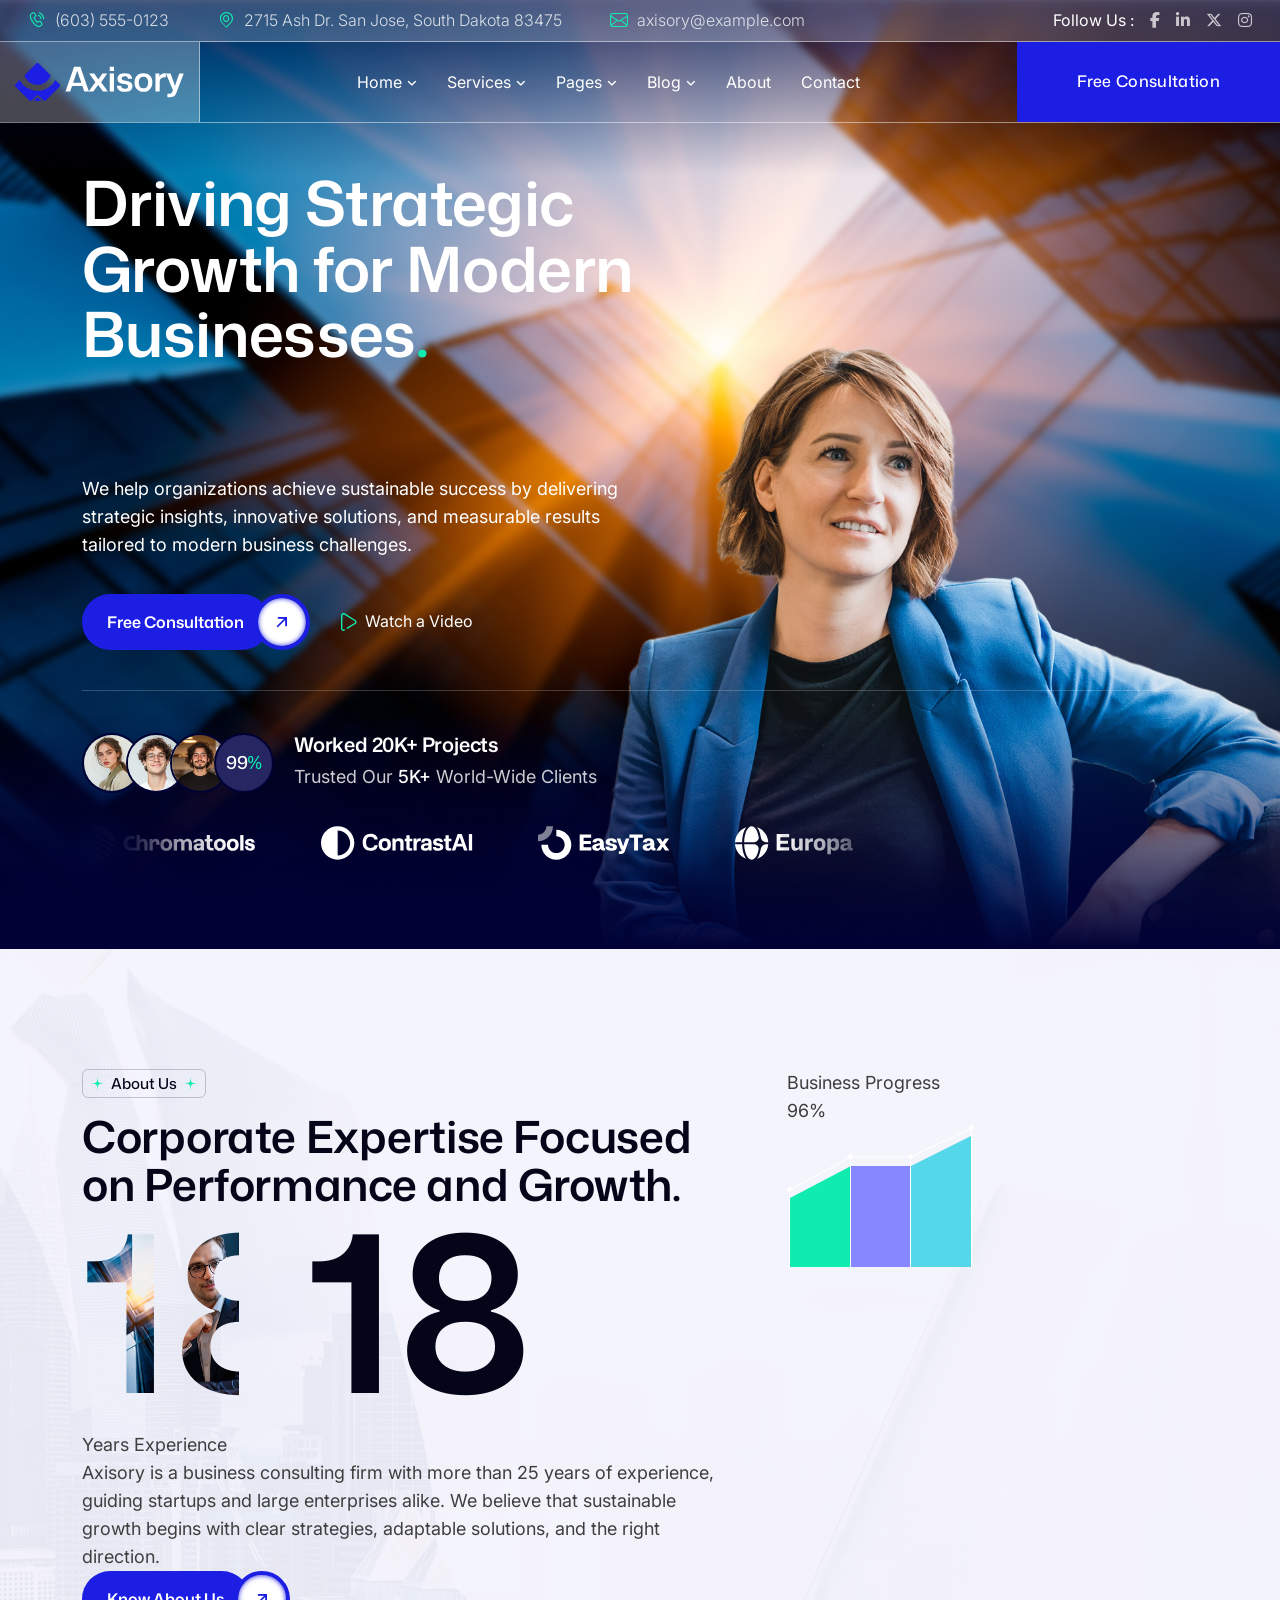
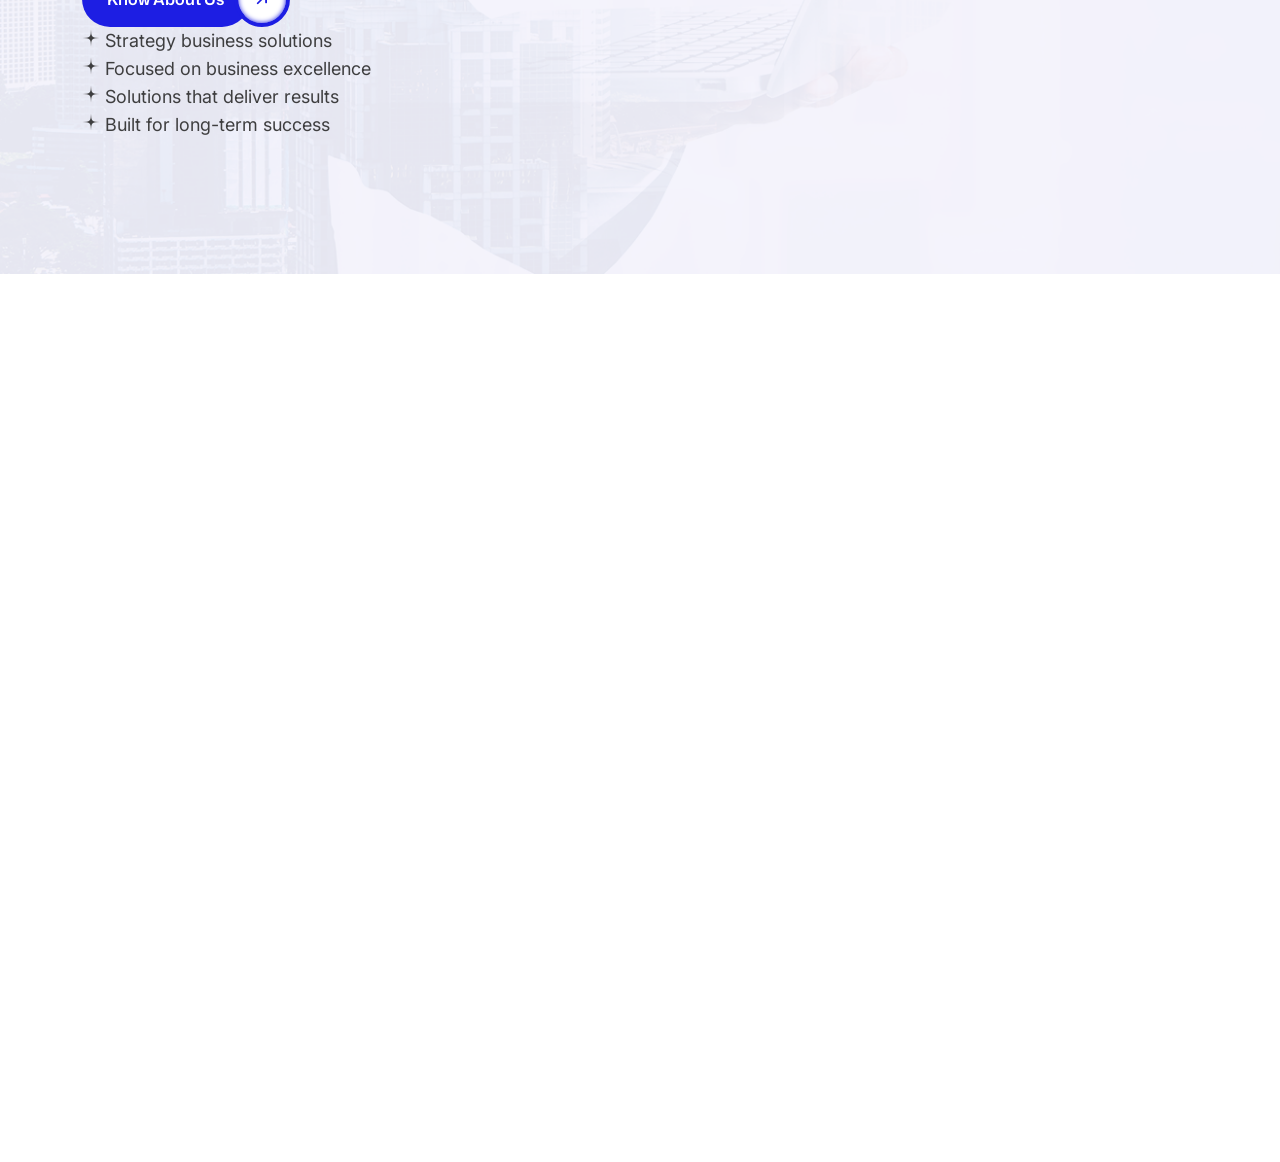
==== index-4.html @ 71be4502 "start" ====
<!DOCTYPE html>
  <html lang="en">
  <head>
  	<meta charset="UTF-8">
  	<title>Axisory - Business HTML Template</title>
  	<meta name="description" content="Axisory. - Business Consulting WordPress Theme">
  	<meta name="keywords" content="accountant, advertising, adviser, business, company, consultant, consulting, corporate, finance, financial advisor, human resources, insurance, legal, marketing, multipurpose">
  	<meta name="author" content="Themexriver">
  	<link rel="shortcut icon" href="assets/img/logo/fv-1.png" type="image/x-icon">
  	<!-- Mobile Specific Meta -->
  	<meta name="viewport" content="width=device-width, initial-scale=1">


  	<link rel="stylesheet" href="assets/css/bootstrap.min.css">
  	<link rel="stylesheet" href="assets/css/fontawesome.css">
  	<link rel="stylesheet" href="assets/css/animate.css">
  	<link rel="stylesheet" href="assets/css/swiper.min.css">
  	<link rel="stylesheet" href="assets/css/jquery-ui.css"> 
  	<link rel="stylesheet" href="assets/css/odometer-theme-default.css"> 
  	<link rel="stylesheet" href="assets/css/magnific-popup.css">
  	<link rel="stylesheet" href="assets/css/flaticon_axisory.css">
  	<link rel="stylesheet" href="assets/css/main.css">
  	<link rel="stylesheet" href="assets/css/style.css">
  </head>
  <body class="as-home-1">
	
  	<div id="preloader">
  		<div class="preloader-logo">
  			<div class="item-img">
  				<svg width="216" height="182" viewBox="0 0 216 182" fill="none" xmlns="http://www.w3.org/2000/svg">
  					<path d="M212.668 101.741C215.874 104.947 215.874 110.143 212.668 113.349L146.201 179.817C143.299 182.727 138.581 182.727 135.67 179.817L112.801 156.948C109.899 154.038 105.182 154.038 102.271 156.948L79.4028 179.817C76.5008 182.727 71.7832 182.727 68.8725 179.817L2.40472 113.349C-0.801367 110.143 -0.801367 104.948 2.40472 101.741L22.5297 81.6155C38.3875 112.413 70.4987 133.48 107.536 133.48C144.565 133.48 176.677 112.412 192.543 81.6125L212.668 101.741ZM101.741 2.40454C104.947 -0.801536 110.143 -0.801517 113.349 2.40454L170.596 59.6624C161.577 85.8232 136.764 104.625 107.536 104.625C78.3096 104.625 53.4966 85.8262 44.476 59.6682L101.741 2.40454Z" fill="url(#paint0_linear_1_94)"/>
  					<path d="M127.294 181.997L110.307 165.011C108.778 163.482 106.293 163.482 104.764 165.011L87.7779 181.997H127.294Z" fill="url(#paint1_linear_1_94)"/>
  					<defs>
  						<linearGradient id="paint0_linear_1_94" x1="-0.000549316" y1="91.0001" x2="215.073" y2="91.0001" gradientUnits="userSpaceOnUse">
  							<stop stop-color="#0136FF"/>
  							<stop offset="1" stop-color="#55D7EA"/>
  						</linearGradient>
  						<linearGradient id="paint1_linear_1_94" x1="87.7779" y1="172.931" x2="127.294" y2="172.931" gradientUnits="userSpaceOnUse">
  							<stop stop-color="#0136FF"/>
  							<stop offset="1" stop-color="#55D7EA"/>
  						</linearGradient>
  					</defs>
  				</svg>
  			</div>
  		</div>
  	</div>


	<!-- header-start -->
	<header  class="as-header-1-area">

		<!-- header-top -->
		<div class="as-header-1-top">
			
			<!-- contact-info -->
			<div class="as-header-1-top-contact">
				<a href="#" class="as-p-1 link-elm">
					<i class="flaticon-phone flaticon"></i>
					(603) 555-0123
				</a>
				<a href="#" class="as-p-1 link-elm">
					<i class="flaticon-map-pointer flaticon"></i>
					2715 Ash Dr. San Jose, South Dakota 83475
				</a>
				<a href="#" class="as-p-1 link-elm">
					<i class="flaticon-email flaticon"></i>
					axisory@example.com
				</a>
			</div>

			<!-- social -->
			<div class="as-header-1-top-social">
				<p class="as-p-1 title">Follow Us :</p>
				<a href="#" class="link-elm">
					<i class="fa-brands fa-facebook-f"></i>
				</a>
				<a href="#" class="link-elm">
					<i class="fa-brands fa-linkedin-in"></i>
				</a>
				<a href="#" class="link-elm">
					<i class="fa-brands fa-x-twitter"></i>
				</a>
				<a href="#" class="link-elm">
					<i class="fa-brands fa-instagram"></i>
				</a>
			</div>

		</div>

		<!-- bottom -->
		<div class="as-header-1-bottom">

			<!-- logo -->
			<div class="as-header-1-logo">
				<a href="index-4.html">
					<img src="assets/imgs/logo/logo-1.svg" alt="">
				</a>
			</div>

			<!-- menu -->
			<div class="as-main-navigation d-none d-xl-inline-block ">
				<nav class="main-navigation ul-li">
					<ul id="main-nav" class="nav navbar-nav">
						<li class="dropdown active">
							<a href="!#">Home</a>
							<ul class="dropdown-menu clearfix">
								<li><a class="active"  href="index.html">Home Page One</a></li>
								<li><a href="index-2.html">Home Page Two</a></li>
								<li><a href="index-3.html">Home Page Three</a></li>
								<li><a href="index-4.html">Home Page Four</a></li>
								<li><a href="index-5.html">Home Page Five</a></li>
							</ul>
						</li>
						<li class="dropdown">
							<a href="!#">Services</a>
							<ul class="dropdown-menu clearfix"> 
								<li><a href="service-single.html">Construction </a></li>
								<li><a href="service-single-2.html">Architect Design</a></li>
								<li><a href="service-single-3.html">Interior Design</a></li>
								<li><a href="service-single-4.html">3D Animation</a></li>
								<li><a href="service-single-5.html">House Renovation</a></li>
								<li><a href="service-single-6.html">Ideas & Inspiration</a></li>
							</ul>
						</li>
						<li class="dropdown">
							<a href="!#">Pages</a>
							<ul class="dropdown-menu clearfix">
								<li><a href="service.html">Services</a></li>
								<li class="dropdown">
									<a href="service-single.html">Services Details</a>
									<ul class="dropdown-menu clearfix">
										<li><a href="service-single.html">Construction </a></li>
										<li><a href="service-single-2.html">Architect Design</a></li>
										<li><a href="service-single-3.html">Interior Design</a></li>
										<li><a href="service-single-4.html">3D Animation</a></li>
										<li><a href="service-single-5.html">House Renovation</a></li>
										<li><a href="service-single-6.html">Ideas & Inspiration</a></li>
									</ul>
								</li>
								<li><a href="team.html">Team Page</a></li>
								<li class="dropdown">
									<a href="service-single.html">Blog</a>
									<ul class="dropdown-menu clearfix">
										<li><a href="service-single.html">Construction</a></li>
										<li><a href="service-single-2.html">Architect Design</a></li>
										<li><a href="service-single-3.html">Interior Design</a></li>
										<li><a href="service-single-4.html">3D Animation</a></li>
										<li><a href="service-single-5.html">House Renovation</a></li>
										<li><a href="service-single-6.html">Ideas & Inspiration</a></li>
									</ul>
								</li>
								<li><a href="faq.html">FAQ Page</a></li>
								<li><a href="pricing.html">Pricing Page</a></li>
								<li><a href="testimonial.html">Testimonial Page</a></li>
								<li><a href="contact.html">Contact Page</a></li>
								<li><a href="booking.html">Booking Page</a></li>
							</ul>
						</li>
						<li class="dropdown active">
							<a href="!#">Blog</a>
							<ul class="dropdown-menu clearfix">
								<li><a class="active"  href="blog.html">Blog Page One</a></li>
								<li><a href="blog-2.html">Blog Page Two</a></li>
								<li><a href="blog-3.html">Blog Page Three</a></li>
								<li><a href="blog-4.html">Blog Page Four</a></li>
							</ul>
						</li>
						<li><a href="about.html">About</a></li>
						<li><a href="about.html">Contact</a></li>
					</ul>
				</nav>
			</div>

			<div class="as-header-1-bottom-links">

				<!-- search-form -->
				<form action="" class="as-header-1-search">
					<button class="form-btn" type="submit" >
						<i class="fa-solid fa-magnifying-glass"></i>
					</button>
					<input class="form-input as-p-1" type="text" placeholder="Search Here...">
				</form>

				<!-- pr-btn -->
				<a href="#" class="as-header-1-btn as-h-1">
					Free Consultation
				</a>

				<!-- offcanvas-btn -->
				<button class="as-offcanvas-btn-1 offcanvas_toggle">
					<i class="fa-solid fa-bars"></i>
				</button>

			</div>
		</div>

	</header>
	<!-- header-start -->

	<!-- hero-start -->
	<section class="as-hero-1-area wa-p-relative bg-defualt" data-background="assets/imgs/hero/h1-bg-img.jpg">
		<div class="container as-container-1">

			<div class="as-hero-1-content mb-40">
				<h1 class="as-h-1 as-hero-1-title">Driving Strategic Growth for Modern Businesses<span>.</span></h1>
				<p class="as-p-1 as-hero-1-disc">We help organizations achieve sustainable success by delivering strategic insights, innovative solutions, and measurable results tailored to modern business challenges.</p>

				<div class="btn-wrap">
					<a href="#" class="as-pr-btn-1">
						<span class="text">Free Consultation</span>
						<span class="icon" >
							<i class="flaticon-up-right-arrow flaticon"></i>
						</span>
					</a>
					<a href="#" class="as-plybtn-1 as-p-1">
						<svg width="16" height="18" viewBox="0 0 16 18" fill="none" xmlns="http://www.w3.org/2000/svg">
							<path d="M14.3781 6.92296L3.74685 0.369643C2.97771 -0.103877 2.04779 -0.123565 1.25926 0.316979C0.470743 0.757453 0 1.55975 0 2.46296V15.5099C0 16.8756 1.10039 17.9926 2.45286 18C2.45655 18 2.46024 18 2.46386 18C2.88651 18 3.32695 17.8675 3.73831 17.6165C4.06924 17.4146 4.17383 16.9827 3.97193 16.6518C3.77002 16.3208 3.33802 16.2163 3.0072 16.4182C2.81479 16.5355 2.62688 16.5962 2.46041 16.5962C1.95012 16.5934 1.40376 16.1563 1.40376 15.5099V2.46299C1.40376 2.07553 1.60569 1.73146 1.9439 1.54249C2.28214 1.35353 2.68099 1.36197 3.01051 1.56485L13.6418 8.11817C13.9613 8.3149 14.1442 8.64295 14.1434 9.01821C14.1426 9.39343 13.9585 9.72073 13.6372 9.9168L5.9507 14.6231C5.62009 14.8255 5.51617 15.2576 5.7186 15.5882C5.92099 15.9188 6.3531 16.0228 6.68371 15.8203L14.3693 11.1146C15.1051 10.6657 15.5455 9.88309 15.5472 9.02102C15.549 8.15905 15.1118 7.37465 14.3781 6.92296Z" fill="#10ECB0"/>
						</svg>
						Watch a Video
					</a>
				</div>
			</div>

			<div class="as-hero-1-bottom">

				<!-- author -->
				<div class="as-hero-1-author">

					<div class="as-hero-1-author-img">
						<div class="img-elm wa-fix wa-img-cover">
							<img src="assets/imgs/testimonial/author-img-1.jpg" alt="">
						</div>
						<div class="img-elm wa-fix wa-img-cover">
							<img src="assets/imgs/testimonial/author-img-2.jpg" alt="">
						</div>
						<div class="img-elm wa-fix wa-img-cover">
							<img src="assets/imgs/testimonial/author-img-3.jpg" alt="">
						</div>
						<div class="img-elm has-text">
							<p class="as-h-1">99<span>%</span></p>
						</div>
					</div>

					<div class="as-hero-1-author-content">
						<h4 class="as-h-1 title">Worked 20K+ Projects</h4>
						<p class="as-p-1 disc">Trusted Our <b>5K+</b> World-Wide Clients</p>
					</div>

				</div>

				<!-- partner -->
				<div class="as-hero-1-partner wa-fix" data-mask-image="assets/imgs/hero/partner-masking.png">
					<div class="as-hero-1-partner-marquee wa_marquee_left_nopause d-inline-block ">
						<div class="as-hero-1-partner-logo " >
							<div class="logo-elm">
								<img src="assets/imgs/partner/p1-logo-1.svg" alt="">
							</div>
							<div class="logo-elm">
								<img src="assets/imgs/partner/p1-logo-2.svg" alt="">
							</div>
							<div class="logo-elm">
								<img src="assets/imgs/partner/p1-logo-3.svg" alt="">
							</div>
							<div class="logo-elm">
								<img src="assets/imgs/partner/p1-logo-4.svg" alt="">
							</div>
							<div class="logo-elm">
								<img src="assets/imgs/partner/p1-logo-5.svg" alt="">
							</div>
							<div class="logo-elm">
								<img src="assets/imgs/partner/p1-logo-6.svg" alt="">
							</div>
							<div class="logo-elm">
								<img src="assets/imgs/partner/p1-logo-7.svg" alt="">
							</div>
						</div>
					</div>
				</div>


			</div>

		</div>

		<div class="as-hero-1-img">
			<img class="w-100" src="assets/imgs/hero/h1-img.jpg" alt="">
		</div>
	</section>
	<!-- hero-end -->

	<!-- about-start -->
	<section class="as-about-1-area pt-120 pb-135" data-background="assets/imgs/about/a1-sec-bg.png">
		<div class="container as-container-1">
			<div class="as-about-1-wrap">

				<!-- left-content -->
				<div class="as-about-1-left">

					<!-- section-title -->
					<div class="as-about-1-sec-title">
						<h6 class="as-subtitle-1">
							<i class="flaticon-star-1 flaticon"></i>
							<span class="text">About Us</span>
							<i class="flaticon-star-1 flaticon"></i>
						</h6>
						<h2 class="as-sec-title-1">Corporate Expertise Focused on Performance and Growth.</h2>						
					</div>

					<!-- content -->
					<div class="as-about-1-content">

						<div class="as-about-1-expri">
							<h4 class="as-about-1-expri-number as-h-1">
								<span data-background="assets/imgs/about/a1-mask-img-2.jpg">1</span>
								<span data-background="assets/imgs/about/a1-mask-img-1.jpg">8</span>
							</h4>
							<h4 class="as-about-1-expri-number has-stroke as-h-1">
								<span >1</span>
								<span >8</span>
							</h4>
							<div class="as-about-1-expri-content">
								<img src="assets/imgs/about/+.png" alt="" class="plus-img">
								<p class="as-p-1 title">Years Experience</p>
							</div>
						</div>

						<div class="right-div">
							<p class="disc as-p-1">Axisory is a business consulting firm with more than 25 years of experience, guiding startups and large enterprises alike. We believe that sustainable growth begins with clear strategies, adaptable solutions, and the right direction.</p>
							<div class="btn-wrap">
								<a href="#" class="as-pr-btn-1">
									<span class="text">Know About Us</span>
									<span class="icon">
										<i class="flaticon-up-right-arrow flaticon"></i>
									</span>
								</a>
							</div>
						</div>
					</div>

					<div class="as-about-1-list-x-features">

						<!-- list -->
						<ul class="wa-ul as-about-1-list">
							<li class="as-p-1">
								<i class="flaticon-star-1 flaticon"></i>
								Strategy business solutions
							</li>
							<li class="as-p-1">
								<i class="flaticon-star-1 flaticon"></i>
								Focused on business excellence
							</li>
							<li class="as-p-1">
								<i class="flaticon-star-1 flaticon"></i>
								Solutions that deliver results
							</li>
							<li class="as-p-1">
								<i class="flaticon-star-1 flaticon"></i>
								Built for long-term success
							</li>
						</ul>

						<!-- features -->
					</div>

				</div>

				<div class="as-about-1-right wa-p-relative">
					<div class="as-about-1-fold-scene" data-mask-image="assets/imgs/about/a1-fold-mask.png">
						<div class="fold half left" data-mask-image="assets/imgs/about/a1-img-1.jpg"></div>
						<div class="fold half right" data-mask-image="assets/imgs/about/a1-img-1.jpg"></div>
					</div>

					<div class="as-about-1-progress">
						<h4 class="as-p-1 title">Business Progress</h4>
						<p class="as-p-1 number">96%</p>
						<img src="assets/imgs/about/a1-progress-img.png" alt="">
					</div>
				</div>
			</div>
		</div>
	</section>
	<!-- about-end -->
	<br>
	<br>
	<br>
	<br>
	<br>
	<br>
	<br>
	<br>
	<br>
	<br>
	<br>
	<br>
	<br>
	<br>
	<br>
	<br>
	<br>
	<br>
	<br>
	<br>
	<br>
	<br>
	<br>
	<br>
	<br>
	<br>
	<br>
	<br>
	<br>
	<br>
	<br>
	<br>
	<br>
	<br>
	<br>
	<br>
	<br>



<!-- For Js Library -->
<script src="assets/js/jquery-3.7.0.min.js"></script>
<script src="assets/js/bootstrap.bundle.min.js"></script>
<script src="assets/js/swiper-bundle.min.js"></script>
<script src="assets/js/wow.min.js"></script>
<script src="assets/js/appear.js"></script>
<script src="assets/js/odometer.min.js"></script>
<script src="assets/js/gsap.min.js"></script>
<script src="assets/js/jquery.counterup.min.js"></script>
<script src="assets/js/waypoints.min.js"></script>
<script src="assets/js/jquery.magnific-popup.min.js"></script>
<script src="assets/js/jquery.marquee.min.js"></script>
<script src="assets/js/lenis.min.js"></script>
<script src="assets/js/CustomEase.min.js"></script>
<script src="assets/js/pixi.min.js"></script>
<script src="assets/js/parallax.min.js"></script>
<script src="assets/js/split-type.min.js"></script>
<script src="assets/js/ScrollTrigger.min.js"></script>
<script src="assets/js/SplitText.min.js"></script>
<script src="assets/js/main.js"></script>
<script src="assets/js/script.js"></script>
</body>
</html>
---- assets/css/odometer-theme-default.css ----
.odometer.odometer-auto-theme, .odometer.odometer-theme-default {
  display: inline-block;
  vertical-align: middle;
  *vertical-align: auto;
  *zoom: 1;
  *display: inline;
  position: relative;
}
.odometer.odometer-auto-theme .odometer-digit, .odometer.odometer-theme-default .odometer-digit {
  display: inline-block;
  vertical-align: middle;
  *vertical-align: auto;
  *zoom: 1;
  *display: inline;
  position: relative;
}
.odometer.odometer-auto-theme .odometer-digit .odometer-digit-spacer, .odometer.odometer-theme-default .odometer-digit .odometer-digit-spacer {
  display: inline-block;
  vertical-align: middle;
  *vertical-align: auto;
  *zoom: 1;
  *display: inline;
  visibility: hidden;
}
.odometer.odometer-auto-theme .odometer-digit .odometer-digit-inner, .odometer.odometer-theme-default .odometer-digit .odometer-digit-inner {
  text-align: left;
  display: block;
  position: absolute;
  top: 0;
  left: 0;
  right: 0;
  bottom: 0;
  overflow: hidden;
}
.odometer.odometer-auto-theme .odometer-digit .odometer-ribbon, .odometer.odometer-theme-default .odometer-digit .odometer-ribbon {
  display: block;
}
.odometer.odometer-auto-theme .odometer-digit .odometer-ribbon-inner, .odometer.odometer-theme-default .odometer-digit .odometer-ribbon-inner {
  display: block;
  -webkit-backface-visibility: hidden;
}
.odometer.odometer-auto-theme .odometer-digit .odometer-value, .odometer.odometer-theme-default .odometer-digit .odometer-value {
  display: block;
  -webkit-transform: translateZ(0);
}
.odometer.odometer-auto-theme .odometer-digit .odometer-value.odometer-last-value, .odometer.odometer-theme-default .odometer-digit .odometer-value.odometer-last-value {
  position: absolute;
}
.odometer.odometer-auto-theme.odometer-animating-up .odometer-ribbon-inner, .odometer.odometer-theme-default.odometer-animating-up .odometer-ribbon-inner {
  -webkit-transition: -webkit-transform 2s;
  -moz-transition: -moz-transform 2s;
  -ms-transition: -ms-transform 2s;
  -o-transition: -o-transform 2s;
  transition: transform 2s;
}
.odometer.odometer-auto-theme.odometer-animating-up.odometer-animating .odometer-ribbon-inner, .odometer.odometer-theme-default.odometer-animating-up.odometer-animating .odometer-ribbon-inner {
  -webkit-transform: translateY(-100%);
  -moz-transform: translateY(-100%);
  -ms-transform: translateY(-100%);
  -o-transform: translateY(-100%);
  transform: translateY(-100%);
}
.odometer.odometer-auto-theme.odometer-animating-down .odometer-ribbon-inner, .odometer.odometer-theme-default.odometer-animating-down .odometer-ribbon-inner {
  -webkit-transform: translateY(-100%);
  -moz-transform: translateY(-100%);
  -ms-transform: translateY(-100%);
  -o-transform: translateY(-100%);
  transform: translateY(-100%);
}
.odometer.odometer-auto-theme.odometer-animating-down.odometer-animating .odometer-ribbon-inner, .odometer.odometer-theme-default.odometer-animating-down.odometer-animating .odometer-ribbon-inner {
  -webkit-transition: -webkit-transform 2s;
  -moz-transition: -moz-transform 2s;
  -ms-transition: -ms-transform 2s;
  -o-transition: -o-transform 2s;
  transition: transform 2s;
  -webkit-transform: translateY(0);
  -moz-transform: translateY(0);
  -ms-transform: translateY(0);
  -o-transform: translateY(0);
  transform: translateY(0);
}

.odometer.odometer-auto-theme, .odometer.odometer-theme-default {
  font-family: "Helvetica Neue", sans-serif;
  line-height: 1.1em;
}
.odometer.odometer-auto-theme .odometer-value, .odometer.odometer-theme-default .odometer-value {
  text-align: center;
}
---- assets/css/flaticon_axisory.css ----
@font-face {
    font-family: "flaticon_axisory";
    src: url("../fonts/flaticon_axisory.woff2?038038359f7fae5535ec585a4ce1506b") format("woff2"),
url("../fonts/flaticon_axisory.woff?038038359f7fae5535ec585a4ce1506b") format("woff"),
url("../fonts/flaticon_axisory.eot?038038359f7fae5535ec585a4ce1506b#iefix") format("embedded-opentype"),
url("../fonts/flaticon_axisory.ttf?038038359f7fae5535ec585a4ce1506b") format("truetype"),
url("../fonts/flaticon_axisory.svg?038038359f7fae5535ec585a4ce1506b#flaticon_axisory") format("svg")
}

i[class^="flaticon-"]:before, i[class*=" flaticon-"]:before {
    font-family: flaticon_axisory !important;
    font-style: normal;
    font-weight: normal !important;
    font-variant: normal;
    text-transform: none;
    line-height: 1;
    -webkit-font-smoothing: antialiased;
    -moz-osx-font-smoothing: grayscale;
}

.flaticon-arrow-down-sign-to-navigate:before {
    content: "\f101";
}
.flaticon-team:before {
    content: "\f102";
}
.flaticon-promotion:before {
    content: "\f103";
}
.flaticon-reload:before {
    content: "\f104";
}
.flaticon-irregular:before {
    content: "\f105";
}
.flaticon-shapes:before {
    content: "\f106";
}
.flaticon-pattern:before {
    content: "\f107";
}
.flaticon-layer:before {
    content: "\f108";
}
.flaticon-icosahedron:before {
    content: "\f109";
}
.flaticon-abstract-shape:before {
    content: "\f10a";
}
.flaticon-square:before {
    content: "\f10b";
}
.flaticon-customer-support:before {
    content: "\f10c";
}
.flaticon-protection:before {
    content: "\f10d";
}
.flaticon-customer-support-1:before {
    content: "\f10e";
}
.flaticon-tag:before {
    content: "\f10f";
}
.flaticon-question:before {
    content: "\f110";
}
.flaticon-copywriting:before {
    content: "\f111";
}
.flaticon-placeholder:before {
    content: "\f112";
}
.flaticon-star:before {
    content: "\f113";
}
.flaticon-star-1:before {
    content: "\f114";
}
.flaticon-stars:before {
    content: "\f115";
}
.flaticon-discovery:before {
    content: "\f116";
}
.flaticon-audit:before {
    content: "\f117";
}
.flaticon-strategic-planning:before {
    content: "\f118";
}
.flaticon-arrow:before {
    content: "\f119";
}
.flaticon-facebook:before {
    content: "\f11a";
}
.flaticon-twitter:before {
    content: "\f11b";
}
.flaticon-linkedin:before {
    content: "\f11c";
}
.flaticon-review:before {
    content: "\f11d";
}
.flaticon-dot-arrow:before {
    content: "\f11e";
}
.flaticon-phone:before {
    content: "\f11f";
}
.flaticon-map-pointer:before {
    content: "\f120";
}
.flaticon-email:before {
    content: "\f121";
}
.flaticon-sparkle:before {
    content: "\f122";
}
.flaticon-achievement:before {
    content: "\f123";
}
.flaticon-vision:before {
    content: "\f124";
}
.flaticon-handshake:before {
    content: "\f125";
}
.flaticon-leader:before {
    content: "\f126";
}
.flaticon-interview:before {
    content: "\f127";
}
.flaticon-factory:before {
    content: "\f128";
}
.flaticon-double-tick:before {
    content: "\f129";
}
.flaticon-research:before {
    content: "\f12a";
}
.flaticon-development:before {
    content: "\f12b";
}
.flaticon-launch:before {
    content: "\f12c";
}
.flaticon-left:before {
    content: "\f12d";
}
.flaticon-arrow-1:before {
    content: "\f12e";
}
.flaticon-text:before {
    content: "\f12f";
}
.flaticon-customer-service:before {
    content: "\f130";
}
.flaticon-play:before {
    content: "\f131";
}
.flaticon-group:before {
    content: "\f132";
}
.flaticon-hand:before {
    content: "\f133";
}
.flaticon-vector:before {
    content: "\f134";
}
.flaticon-data-driven:before {
    content: "\f135";
}
.flaticon-pinterest:before {
    content: "\f136";
}
.flaticon-menu:before {
    content: "\f137";
}
.flaticon-financial-growth:before {
    content: "\f138";
}
.flaticon-data-analytics:before {
    content: "\f139";
}
.flaticon-handshake-1:before {
    content: "\f13a";
}
.flaticon-financial-advisor:before {
    content: "\f13b";
}
.flaticon-up-right-arrow:before {
    content: "\f13c";
}
.flaticon-money:before {
    content: "\f13d";
}
.flaticon-earning:before {
    content: "\f13e";
}
.flaticon-avoidance:before {
    content: "\f13f";
}
.flaticon-taxes:before {
    content: "\f140";
}
.flaticon-tax:before {
    content: "\f141";
}
.flaticon-improvement:before {
    content: "\f142";
}
.flaticon-valuation:before {
    content: "\f143";
}
.flaticon-startup:before {
    content: "\f144";
}
.flaticon-factory-1:before {
    content: "\f145";
}
.flaticon-money-bag:before {
    content: "\f146";
}
.flaticon-repair:before {
    content: "\f147";
}
.flaticon-consulting:before {
    content: "\f148";
}
.flaticon-strategy-development:before {
    content: "\f149";
}
.flaticon-mentoring:before {
    content: "\f14a";
}
.flaticon-recovery:before {
    content: "\f14b";
}
.flaticon-optimization:before {
    content: "\f14c";
}
.flaticon-money-bag-1:before {
    content: "\f14d";
}
.flaticon-money-bag-2:before {
    content: "\f14e";
}
.flaticon-growth:before {
    content: "\f14f";
}
.flaticon-facebook-1:before {
    content: "\f150";
}
.flaticon-pin:before {
    content: "\f151";
}
.flaticon-customer-service-1:before {
    content: "\f152";
}
---- assets/css/main.css ----
:root {
  --as-font-1: var(--ax-mona);
  --as-font-2: var(--ax-inter);
  --as-clr-pr-1: var(--ax-prime-c2);
  --as-clr-sd-1: var(--ax-prime-c);
  --as-clr-h-1: #050519;
  --as-clr-p-1: #3E3E3F;
  --as-cube-1: all .4s cubic-bezier(.18,.82,.41,1);
}

/*
    utility-start
*/
@media (min-width: 1500px) {
  .container.as-container-1 {
    max-width: 1424px;
  }
}
.wa-fix {
  overflow: hidden;
}

.wa-ul {
  margin: 0px;
  padding: 0px;
  list-style: none;
}

.wa-p-relative {
  position: relative;
  z-index: 1;
}

.wa-img-cover img {
  width: 100%;
  height: 100% !important;
  object-fit: cover;
}

.wa-video-cover video {
  width: 100%;
  height: 100%;
  object-fit: cover;
}

.wa-bg-default {
  background-size: cover;
  background-position: center center;
  background-repeat: no-repeat;
}

.flaticon {
  display: inline-block;
  line-height: 0.65;
}

.wa-line-limit {
  overflow: hidden;
  display: -webkit-box;
  -webkit-box-orient: vertical;
}
.wa-line-limit:is(.has-line-1) {
  -webkit-line-clamp: 1;
  line-clamp: 1;
}
.wa-line-limit:is(.has-line-2) {
  -webkit-line-clamp: 2;
  line-clamp: 2;
}
.wa-line-limit:is(.has-line-3) {
  -webkit-line-clamp: 3;
  line-clamp: 3;
}
.wa-line-limit:is(.has-line-4) {
  -webkit-line-clamp: 4;
  line-clamp: 4;
}
.wa-line-limit:is(.has-line-5) {
  -webkit-line-clamp: 5;
  line-clamp: 5;
}
.wa-line-limit:is(.has-line-6) {
  -webkit-line-clamp: 6;
  line-clamp: 6;
}
.wa-line-limit:is(.has-line-7) {
  -webkit-line-clamp: 7;
  line-clamp: 7;
}
.wa-line-limit:is(.has-line-8) {
  -webkit-line-clamp: 8;
  line-clamp: 8;
}
.wa-line-limit:is(.has-line-9) {
  -webkit-line-clamp: 9;
  line-clamp: 9;
}
.wa-line-limit:is(.has-line-10) {
  -webkit-line-clamp: 10;
  line-clamp: 10;
}

/* 
    typography-start
*/
.as-p-1 {
  font-family: var(--as-font-2);
  font-weight: 400;
  font-size: 18px;
  color: var(--as-clr-p-1);
  line-height: 1.555;
  margin-bottom: 0;
}

.as-h-1 {
  font-family: var(--as-font-1);
  font-weight: 500;
  color: var(--as-clr-h-1);
  letter-spacing: -0.01em;
  line-height: 1.09;
  margin-bottom: 0;
}

.as-subtitle-1 {
  display: inline-flex;
  border: 1px solid rgba(5, 5, 25, 0.2);
  border-radius: 6px;
  font-family: var(--as-font-1);
  font-weight: 500;
  color: var(--as-clr-h-1);
  line-height: 1.3;
  font-size: 15px;
  gap: 6px;
  align-items: center;
  padding: 4px 7px;
  margin-bottom: 15px;
}
.as-subtitle-1 i {
  color: var(--as-clr-sd-1);
}

.as-sec-title-1 {
  font-family: var(--as-font-1);
  color: var(--as-clr-h-1);
  font-weight: 600;
  font-size: 44px;
  letter-spacing: -0.01em;
  line-height: 1.09;
  margin-bottom: 0;
}
@media only screen and (min-width: 992px) and (max-width: 1199px) {
  .as-sec-title-1 {
    font-size: 42px;
  }
}
@media only screen and (min-width: 768px) and (max-width: 991px) {
  .as-sec-title-1 {
    font-size: 38px;
  }
}
@media (max-width: 767px) {
  .as-sec-title-1 {
    font-size: 30px;
  }
}
@media only screen and (min-width: 576px) and (max-width: 767px) {
  .as-sec-title-1 {
    font-size: 34px;
  }
}

/* 
    typography-end
*/
/*
    05. button
*/
/* 
    button-start
*/
.as-offcanvas-btn-1 {
  width: 80px;
  height: 80px;
  font-size: 24px;
  background: var(--as-clr-sd-1);
  color: var(--as-clr-h-1);
  border: none;
}

.as-pr-btn-1 {
  font-family: var(--as-font-1);
  font-size: 16px;
  font-weight: 600;
  line-height: 1.5;
  display: inline-flex;
  align-items: center;
  gap: 14px;
  padding: 4px 0;
  padding-left: 25px;
  position: relative;
  z-index: 1;
  color: #fff;
}
.as-pr-btn-1::after {
  content: "";
  width: calc(100% - 36px);
  height: 100%;
  position: absolute;
  top: 0;
  left: 0;
  background-color: var(--as-clr-pr-1);
  border-radius: 200px;
  z-index: -1;
}
.as-pr-btn-1 .icon {
  width: 48px;
  height: 48px;
  background: #FFFFFF;
  box-shadow: inset 0px 0px 5px var(--as-clr-pr-1);
  display: inline-flex;
  align-items: center;
  justify-content: center;
  border-radius: 50%;
  font-size: 20px;
  color: var(--as-clr-pr-1);
  transition: var(--as-cube-1);
  outline: 4px solid var(--as-clr-pr-1);
}

.as-plybtn-1 {
  font-size: 16px;
  color: #fff;
  display: inline-flex;
  gap: 8px;
  align-items: center;
}

/* 
    button-end
*/
/* 
    header-1-start
*/
.as-header-1-area {
  position: absolute;
  top: 0;
  left: 0;
  width: 100%;
  z-index: 3;
}
.as-header-1-top {
  background: rgba(255, 255, 255, 0.2);
  border-bottom: 1px solid rgba(255, 255, 255, 0.48);
  backdrop-filter: blur(4px);
  display: flex;
  align-items: center;
  justify-content: space-between;
  gap: 20px;
  padding: 8px 28px;
}
@media only screen and (min-width: 992px) and (max-width: 1199px), only screen and (min-width: 768px) and (max-width: 991px), (max-width: 767px) {
  .as-header-1-top {
    display: none;
  }
}
.as-header-1-top-contact {
  display: flex;
  gap: 48px;
  align-items: center;
}
.as-header-1-top-contact .link-elm {
  font-size: 16px;
  color: rgba(255, 255, 255, 0.8);
  display: inline-flex;
  align-items: center;
  gap: 9px;
  font-weight: 300;
  transition: var(--as-cube-1);
}
.as-header-1-top-contact .link-elm i {
  color: var(--as-clr-sd-1);
  font-size: 18px;
}
.as-header-1-top-contact .link-elm:hover {
  color: var(--as-clr-sd-1);
}
.as-header-1-top-social {
  display: flex;
  align-items: center;
  gap: 16px;
}
.as-header-1-top-social .title {
  color: #fff;
  font-size: 16px;
}
.as-header-1-top-social .link-elm {
  transition: var(--as-cube-1);
  font-size: 16px;
  color: #fff;
  opacity: 72%;
}
.as-header-1-top-social .link-elm:hover {
  opacity: 1;
  color: var(--as-clr-sd-1);
}
.as-header-1-bottom {
  display: flex;
  justify-content: space-between;
  gap: 70px;
  align-items: center;
  border-bottom: 1px solid rgba(255, 255, 255, 0.48);
  backdrop-filter: blur(2px);
}
@media only screen and (min-width: 1400px) and (max-width: 1599px), only screen and (min-width: 1200px) and (max-width: 1399px), only screen and (min-width: 992px) and (max-width: 1199px), only screen and (min-width: 768px) and (max-width: 991px), (max-width: 767px) {
  .as-header-1-bottom {
    gap: 30px;
  }
}
.as-header-1-bottom-links {
  display: flex;
  align-items: center;
}
@media (min-width: 1800px), only screen and (min-width: 1600px) and (max-width: 1799px), only screen and (min-width: 1400px) and (max-width: 1599px), only screen and (min-width: 1200px) and (max-width: 1399px) {
  .as-header-1-bottom-links .as-offcanvas-btn-1 {
    display: none;
  }
}
@media only screen and (min-width: 1200px) and (max-width: 1399px), only screen and (min-width: 992px) and (max-width: 1199px), only screen and (min-width: 768px) and (max-width: 991px), (max-width: 767px) {
  .as-header-1-bottom-links .as-header-1-search {
    display: none;
  }
}
@media (max-width: 767px) {
  .as-header-1-bottom-links .as-header-1-btn {
    display: none;
  }
}
@media only screen and (min-width: 576px) and (max-width: 767px) {
  .as-header-1-bottom-links .as-header-1-btn {
    display: inline-flex;
  }
}
.as-header-1-logo {
  max-width: 260px;
  width: 100%;
  height: 80px;
  background: rgba(255, 255, 255, 0.28);
  border-right: 1px solid rgba(255, 255, 255, 0.48);
  backdrop-filter: blur(4px);
  display: flex;
  align-items: center;
  justify-content: center;
  padding: 15px;
}
@media only screen and (min-width: 1400px) and (max-width: 1599px), only screen and (min-width: 1200px) and (max-width: 1399px), only screen and (min-width: 992px) and (max-width: 1199px), only screen and (min-width: 768px) and (max-width: 991px), (max-width: 767px) {
  .as-header-1-logo {
    max-width: 200px;
  }
}
.as-header-1-search {
  display: inline-flex;
  gap: 8px;
  align-items: center;
  border-right: 1px solid rgba(255, 255, 255, 0.48);
  padding: 20px 0;
  max-width: 180px;
}
.as-header-1-search .form-input {
  font-size: 14px;
  background: transparent;
  border: none;
  height: 40px;
  padding: 0px 30px 0px 0px;
  color: rgba(255, 255, 255, 0.6);
  outline: none;
  width: 100%;
}
.as-header-1-search .form-btn {
  background: transparent;
  color: #fff;
  width: auto;
  height: auto;
  border: navajowhite;
  padding: 0;
  font-size: 18px;
  transition: var(--as-cube-1);
}
.as-header-1-search .form-btn:hover {
  color: var(--as-clr-sd-1);
}
.as-header-1-btn {
  display: inline-flex;
  color: #fff;
  background-color: var(--as-clr-pr-1);
  padding: 31px 60px;
  font-size: 16px;
  letter-spacing: 0.02em;
}

.as-main-navigation .navbar-nav {
  display: flex;
  flex-direction: row;
  gap: 48px;
  justify-content: center;
}
@media only screen and (min-width: 1400px) and (max-width: 1599px), only screen and (min-width: 1200px) and (max-width: 1399px) {
  .as-main-navigation .navbar-nav {
    gap: 30px;
  }
}
.as-main-navigation .navbar-nav li a {
  position: relative;
  z-index: 1;
  font-family: var(--as-font-2);
  font-size: 16px;
  font-weight: 400;
  line-height: 1.5;
  text-decoration: none;
  color: #fff;
  padding: 28px 0;
  display: inline-flex;
  align-items: center;
  transition: var(--as-cube-1);
}
.as-main-navigation .navbar-nav li:is(.dropdown) > a {
  padding-right: 15px;
}
.as-main-navigation .navbar-nav li:is(.dropdown) > a::before {
  display: block;
  content: "\f107";
  font-family: "Font Awesome 6 free";
  font-weight: 700;
  position: absolute;
  font-size: 11px;
  right: 0px;
  top: 51%;
  transform: translateY(-50%);
}
.as-main-navigation .navbar-nav li:hover > a {
  color: var(--as-clr-sd-1);
}
.as-main-navigation .navbar-nav li:hover > .dropdown-menu {
  opacity: 1;
  visibility: visible;
  transform: scaleY(1);
}
.as-main-navigation .navbar-nav li .dropdown-menu {
  left: 0;
  top: 100%;
  z-index: 100;
  margin: 0px;
  padding: 10px 0px;
  height: auto;
  min-width: 200px;
  display: block;
  position: absolute;
  background: #fff;
  text-align: left;
  opacity: 0;
  visibility: hidden;
  transform: scaleY(0);
  transform-origin: top;
  transition: var(--as-cube-1);
  border-radius: 0;
  border: none;
}
.as-main-navigation .navbar-nav li .dropdown-menu li {
  display: block;
  margin: 0;
  transition: var(--sk-cube-1);
}
.as-main-navigation .navbar-nav li .dropdown-menu li::after {
  display: none;
}
.as-main-navigation .navbar-nav li .dropdown-menu li a {
  width: 100%;
  display: block;
  padding: 9px 20px;
  color: var(--as-clr-h-1);
}
.as-main-navigation .navbar-nav li .dropdown-menu li:is(.dropdown) > a {
  padding-right: 13px;
}
.as-main-navigation .navbar-nav li .dropdown-menu li:is(.dropdown) > a::before {
  display: block;
  content: "\f107";
  font-family: "Font Awesome 6 free";
  font-weight: 700;
  position: absolute;
  font-size: 11px;
  right: 20px;
  top: 51%;
  transform: translateY(-50%);
  opacity: 42%;
}
.as-main-navigation .navbar-nav li .dropdown-menu li:hover > a {
  color: var(--as-clr-sd-1);
}
.as-main-navigation .navbar-nav li .dropdown-menu li .dropdown-menu {
  top: 0;
  left: 100%;
}

/* 
    header-1-end
*/
/* 
    hero-1-start
*/
.as-hero-1-area {
  padding-top: 270px;
  padding-bottom: 80px;
}
@media only screen and (min-width: 1200px) and (max-width: 1399px), only screen and (min-width: 992px) and (max-width: 1199px) {
  .as-hero-1-area {
    padding-top: 170px;
  }
}
@media only screen and (min-width: 768px) and (max-width: 991px), (max-width: 767px) {
  .as-hero-1-area {
    padding-top: 170px;
    padding-bottom: 0px;
  }
}
.as-hero-1-area::after {
  content: "";
  width: 100%;
  height: 242px;
  background: linear-gradient(180deg, rgba(1, 1, 53, 0) 0%, #010135 100%);
  position: absolute;
  bottom: 0;
  left: 0;
  z-index: -1;
}
.as-hero-1-title {
  font-size: 68px;
  font-weight: 600;
  color: #fff;
  line-height: 1.058;
  max-width: 634px;
  margin-bottom: 108px;
}
.as-hero-1-title span {
  color: var(--as-clr-sd-1);
}
@media only screen and (min-width: 1200px) and (max-width: 1399px) {
  .as-hero-1-title {
    font-size: 62px;
  }
}
@media only screen and (min-width: 992px) and (max-width: 1199px) {
  .as-hero-1-title {
    font-size: 56px;
  }
}
@media only screen and (min-width: 768px) and (max-width: 991px) {
  .as-hero-1-title {
    font-size: 50px;
  }
}
@media (max-width: 767px) {
  .as-hero-1-title {
    font-size: 38px;
  }
}
@media only screen and (min-width: 576px) and (max-width: 767px) {
  .as-hero-1-title {
    font-size: 44px;
  }
}
.as-hero-1-disc {
  color: #fff;
  max-width: 556px;
  opacity: 80;
  margin-bottom: 35px;
}
.as-hero-1-content .btn-wrap {
  display: flex;
  align-items: center;
  gap: 35px;
  flex-wrap: wrap;
}
.as-hero-1-bottom {
  border-top: 1px solid rgba(255, 255, 255, 0.2);
  padding-top: 42px;
  display: flex;
  align-items: center;
  justify-content: space-between;
  gap: 30px;
}
@media only screen and (min-width: 1200px) and (max-width: 1399px), only screen and (min-width: 992px) and (max-width: 1199px), only screen and (min-width: 768px) and (max-width: 991px), (max-width: 767px) {
  .as-hero-1-bottom {
    flex-wrap: wrap;
  }
}
.as-hero-1-author {
  display: flex;
  align-items: center;
  gap: 20px;
}
@media (max-width: 767px) {
  .as-hero-1-author {
    flex-wrap: wrap;
  }
}
.as-hero-1-author-img {
  display: flex;
  align-items: center;
}
.as-hero-1-author-img .img-elm {
  width: 60px;
  height: 60px;
  border-radius: 50%;
  border: 2px solid #010234;
  transition: var(--as-cube-1);
}
.as-hero-1-author-img .img-elm:not(:first-child) {
  margin-left: -16px;
}
.as-hero-1-author-img .img-elm:is(.has-text) {
  display: flex;
  align-items: center;
  justify-content: center;
  background: #262662;
}
.as-hero-1-author-img .img-elm:is(.has-text) p {
  color: #fff;
  font-size: 18px;
}
.as-hero-1-author-img .img-elm:is(.has-text) p span {
  color: var(--as-clr-sd-1);
}
.as-hero-1-author-img .img-elm:hover:not(.has-text) {
  position: relative;
  z-index: 1;
  transform: scale(1.1);
}
.as-hero-1-author-content .title {
  font-weight: 600;
  color: #fff;
  font-size: 20px;
  margin-bottom: 7px;
}
.as-hero-1-author-content .disc {
  color: rgba(255, 255, 255, 0.8);
}
.as-hero-1-author-content .disc b {
  color: #fff;
  font-weight: 500;
}
.as-hero-1-partner {
  mask-repeat: no-repeat;
  -webkit-mask-repeat: no-repeat;
  mask-size: 100% 100%;
  -webkit-mask-size: 100% 100%;
  max-width: 840px;
}
.as-hero-1-partner-logo {
  display: flex;
  gap: 65px;
  align-items: center;
  margin-right: 65px;
}
@media (max-width: 767px) {
  .as-hero-1-partner-logo {
    margin-right: 35px;
    gap: 35px;
  }
}
.as-hero-1-partner-logo .logo-elm {
  flex: 0 0 auto;
}
.as-hero-1-img {
  position: absolute;
  bottom: 0;
  right: 0;
  z-index: -2;
  width: 54%;
}
@media only screen and (min-width: 768px) and (max-width: 991px), (max-width: 767px) {
  .as-hero-1-img {
    position: unset;
    margin-top: 50px;
    width: 100%;
  }
}

/* 
    hero-1-end
*/
/* 
    about-1-start
*/
.as-about-1-area {
  background-color: #F4F4FE;
}
.as-about-1-wrap {
  display: grid;
  grid-template-columns: 1.57fr 1fr;
  gap: 60px;
  align-items: start;
}
.as-about-1-expri-number {
  display: inline-block;
  font-weight: 600;
  font-size: 220px;
  line-height: 0.9;
}
.as-about-1-expri-number span:nth-child(2) {
  margin-left: -40px;
}
.as-about-1-expri-number:nth-child(1) span {
  background-clip: text;
  -webkit-text-fill-color: transparent;
}
.as-about-1-expri-number:nth-child(1) span:nth-child(1) {
  background-position: top;
}
.as-about-1-expri-number:nth-child(1) span:nth-child(2) {
  background-size: 50% 100%;
  background-position: left;
}

/* 
    about-1-end
*/
.fold-section {
  height: 140vh;
  display: flex;
  align-items: center;
  justify-content: center;
  background: #0d0d0d;
}

.fold-scene {
  width: 520px;
  height: 660px;
  position: relative;
  perspective: 1600px;
}

.fold {
  position: absolute;
  top: 0;
  width: 50%;
  height: 100%;
  background-image: url("../imgs/about/a1-img-1.jpg");
  background-size: 200% 100%;
  background-repeat: no-repeat;
  backface-visibility: hidden;
}

.left {
  left: 0;
  background-position: left center;
  transform-origin: right center;
  transform: rotateY(90deg);
}

.right {
  right: 0;
  background-position: right center;
  transform-origin: left center;
  transform: rotateY(-90deg);
}

/*# sourceMappingURL=main.css.map */
---- assets/css/style.css ----
/*----------------------------------------------------

1. Global Area 
2. Header Section

******* HOME PAGE 1 *******



=====================================================================*/
/*=========
Font load
===========*/
@import url("https://fonts.googleapis.com/css2?family=Inter:ital,opsz,wght@0,14..32,100..900;1,14..32,100..900&family=Mona+Sans:ital,wght@0,200..900;1,200..900&display=swap");
@import url("https://fonts.googleapis.com/css2?family=DM+Sans:ital,opsz,wght@0,9..40,100..1000;1,9..40,100..1000&display=swap");
:root {
  --ax-body-color: #4C5258;
  --ax-body-color2: #313130;
  --ax-title-color: #0D1B2A;
  --ax-title-color2: #051229;
  --ax-mona: "Mona Sans", sans-serif;
  --ax-dm: "DM Sans", sans-serif;
  --ax-inter: "Inter", sans-serif;
  --ax-prime-c: #10ECB0;
  --ax-color1: #55D7EA;
  --ax-color2: #0136FF;
  --ax-prime-c2: #1D1EE3;
  --ax-gradient1: linear-gradient(90deg, var(--ax-color1) 0%, var(--ax-color2) 100%);
  --ax-gradient2: linear-gradient(90deg, var(--ax-color2) 0%, var(--ax-color1) 100%);
  --cube-1: cubic-bezier(0.55, 0.085, 0, 0.99);
  --cube-2: all .25s cubic-bezier(.645,.045,.355,1);
  --cube-3: cubic-bezier(0.25, 1, 0.5, 1);
}

.ax-header-section {
  top: 0;
  left: 0;
  width: 100%;
  z-index: 10;
  position: absolute;
}
.ax-header-section .navbar-nav {
  flex-direction: row;
}
.ax-header-section .dropdown {
  position: relative;
}
.ax-header-section .dropdown:after {
  top: 3px;
  z-index: 2;
  right: -17px;
  content: "\f078";
  font-size: 12px;
  color: #26B3FE;
  font-weight: 900;
  position: absolute;
  font-family: "Font Awesome 5 free";
  transition: 0.3s all ease-in-out;
}
.ax-header-section .dropdown:hover .dropdown-menu {
  visibility: visible;
  opacity: 1;
  margin-top: 0;
  clip: inherit;
}
.ax-header-section .dropdown-menu {
  left: 0;
  top: 44px;
  z-index: 100;
  margin: 0px;
  padding: 15px 4px 15px;
  height: auto;
  min-width: 210px;
  display: block;
  border: none;
  margin-top: 30px;
  border-radius: 0;
  position: absolute;
  opacity: 0;
  background: #fff;
  visibility: hidden;
  border-radius: 8px;
  transform-origin: 0 0 0;
  -webkit-transform-origin: 0 0 0;
  -ms-transform-origin: 0 0 0;
  -o-transform-origin: 0 0 0;
  text-align: left;
  transition: all 300ms linear 0ms;
  box-shadow: 0px 4px 20px 0px rgba(15, 55, 20, 0.25);
}
.ax-header-section .dropdown-menu .dropdown {
  padding-right: 0;
  padding-left: 0;
}
.ax-header-section .dropdown-menu .dropdown:after {
  display: none;
}
.ax-header-section .dropdown-menu .dropdown-menu {
  top: 0px !important;
  left: 100%;
  transform-origin: 0 0 0;
  -webkit-transform-origin: 0 0 0;
  -ms-transform-origin: 0 0 0;
  -o-transform-origin: 0 0 0;
  transform: scaleY(0) !important;
}
.ax-header-section .dropdown-menu li {
  display: block;
  margin: 0px !important;
  transition: 0.3s all ease-in-out;
  border-left: none !important;
}
.ax-header-section .dropdown-menu li:last-child {
  border-bottom: none;
  margin-bottom: 0 !important;
}
.ax-header-section .dropdown-menu li:last-child a {
  padding-bottom: 0 !important;
  border-bottom: none !important;
}
.ax-header-section .dropdown-menu li:before {
  display: none;
}
.ax-header-section .dropdown-menu li:after {
  color: #fff;
  right: 15px;
  transform: rotate(-90deg);
  transition: 0.3s all ease-in-out;
}
.ax-header-section .dropdown-menu li.dropdown:hover:after {
  transform: rotate(0);
}
.ax-header-section .dropdown-menu li.dropdown:hover .dropdown-menu {
  top: 0;
  transform: scaleY(1) !important;
}
.ax-header-section .dropdown-menu li.dropdown:before {
  color: #fff;
  top: 10px;
  right: 15px;
}
.ax-header-section .dropdown-menu li:hover:before {
  color: #fff !important;
}
.ax-header-section .dropdown-menu a {
  width: 100%;
  line-height: 1;
  color: #0C0019 !important;
  position: relative;
  border-radius: 0 !important;
  border-bottom: 1px solid #d7d7d7;
  display: inline-block !important;
  padding: 10px 0px 10px 18px !important;
  font-weight: 500 !important;
  font-size: 16px !important;
  border: none !important;
  background-color: transparent !important;
}
.ax-header-section .dropdown-menu a span:after {
  display: none;
}
.ax-header-section .dropdown-menu a:before {
  display: none;
}
.ax-header-section .dropdown-menu a:after {
  display: none;
}
.ax-header-section .dropdown-menu a:hover, .ax-header-section .dropdown-menu a.active {
  color: var(--ax-color2) !important;
  padding-left: 30px !important;
}
.ax-header-section .dropdown-menu a:hover:after, .ax-header-section .dropdown-menu a.active:after {
  width: 100%;
}
.ax-header-section .dropdown-menu a:hover:before, .ax-header-section .dropdown-menu a.active:before {
  opacity: 1;
  width: 5px !important;
  visibility: visible;
  transform: scale(1) !important;
}
.ax-header-section .ax-mobile-menu-btn {
  display: none;
}
@media only screen and (min-width: 768px) and (max-width: 991px), only screen and (min-width: 576px) and (max-width: 767px), only screen and (min-width: 481px) and (max-width: 575px), (max-width: 480px) {
  .ax-header-section .ax-mobile-menu-btn {
    display: block;
  }
}
.ax-header-section .ax-mobile-menu-btn button {
  padding: 0;
  width: 30px;
  height: 18px;
  border: none;
  display: flex;
  flex-direction: column;
  align-items: center;
  background-color: transparent;
  justify-content: space-between;
}
.ax-header-section .ax-mobile-menu-btn button span {
  width: 19px;
  height: 2px;
  display: block;
  background-color: #000;
}
.ax-header-section .ax-mobile-menu-btn button span:nth-child(even) {
  width: 29px;
}
.ax-header-section:is(.header_style_one) {
  padding-top: 24px;
}
.ax-header-section:is(.header_style_one) .ax-header-content {
  gap: 6px;
}
.ax-header-section:is(.header_style_one) .ax-header-content .header-navigation {
  width: 100%;
  z-index: 1;
  max-width: 1042px;
  position: relative;
  padding: 16px 50px 16px 32px;
}
.ax-header-section:is(.header_style_one) .ax-header-content .header-navigation:before {
  top: 0;
  left: 0;
  width: 100%;
  height: 100%;
  content: "";
  z-index: -1;
  position: absolute;
  background-color: #fff;
  clip-path: polygon(100% 87.5%, 100% 87.5%, 99.99% 89.528%, 99.961% 91.451%, 99.914% 93.244%, 99.852% 94.882%, 99.775% 96.339%, 99.686% 97.588%, 99.585% 98.605%, 99.475% 99.363%, 99.357% 99.836%, 99.232% 100%, 0.768% 100%, 0.768% 100%, 0.643% 99.836%, 0.525% 99.363%, 0.415% 98.605%, 0.314% 97.588%, 0.225% 96.339%, 0.148% 94.882%, 0.086% 93.244%, 0.039% 91.451%, 0.01% 89.528%, 0% 87.5%, 0% 65.625%, 0% 65.625%, 0.01% 63.597%, 0.039% 61.674%, 0.086% 59.881%, 0.148% 58.243%, 0.225% 56.786%, 0.314% 55.537%, 0.415% 54.52%, 0.525% 53.762%, 0.643% 53.289%, 0.768% 53.125%, 1.152% 53.125%, 1.152% 53.125%, 1.183% 53.084%, 1.212% 52.966%, 1.24% 52.776%, 1.265% 52.522%, 1.287% 52.21%, 1.307% 51.846%, 1.322% 51.436%, 1.334% 50.988%, 1.341% 50.507%, 1.344% 50%, 1.344% 50%, 1.341% 49.493%, 1.334% 49.012%, 1.322% 48.564%, 1.307% 48.154%, 1.287% 47.79%, 1.265% 47.478%, 1.24% 47.224%, 1.212% 47.034%, 1.183% 46.916%, 1.152% 46.875%, 0.768% 46.875%, 0.768% 46.875%, 0.643% 46.711%, 0.525% 46.238%, 0.415% 45.48%, 0.314% 44.463%, 0.225% 43.214%, 0.148% 41.757%, 0.086% 40.119%, 0.039% 38.326%, 0.01% 36.403%, 0% 34.375%, 0% 12.5%, 0% 12.5%, 0.01% 10.472%, 0.039% 8.549%, 0.086% 6.756%, 0.148% 5.118%, 0.225% 3.661%, 0.314% 2.412%, 0.415% 1.395%, 0.525% 0.637%, 0.643% 0.164%, 0.768% 0%, 99.232% 0%, 99.232% 0%, 99.357% 0.164%, 99.475% 0.637%, 99.585% 1.395%, 99.686% 2.412%, 99.775% 3.661%, 99.852% 5.118%, 99.914% 6.756%, 99.961% 8.549%, 99.99% 10.472%, 100% 12.5%, 100% 87.5%);
}
@media only screen and (min-width: 992px) and (max-width: 1199px), (max-width: 480px) {
  .ax-header-section:is(.header_style_one) .ax-header-content .header-navigation {
    padding: 16px 20px 16px 20px;
  }
}
@media only screen and (min-width: 576px) and (max-width: 767px) {
  .ax-header-section:is(.header_style_one) .ax-header-content .header-navigation {
    max-width: 50%;
  }
}
@media only screen and (min-width: 768px) and (max-width: 991px), only screen and (min-width: 576px) and (max-width: 767px), only screen and (min-width: 481px) and (max-width: 575px), (max-width: 480px) {
  .ax-header-section:is(.header_style_one) .ax-header-content .main-navigation {
    display: none;
  }
}
.ax-header-section:is(.header_style_one) .ax-header-content .main-navigation li {
  margin: 0px 24px;
}
@media only screen and (min-width: 992px) and (max-width: 1199px) {
  .ax-header-section:is(.header_style_one) .ax-header-content .main-navigation li {
    margin: 0px 15px;
  }
}
.ax-header-section:is(.header_style_one) .ax-header-content .main-navigation li a {
  color: #0C0019;
  display: inline;
  font-weight: 500;
  padding-bottom: 24px;
}
.ax-header-section:is(.header_style_one) .ax-header-content .main-navigation li a:hover {
  color: var(--ax-color2);
}
.ax-header-section:is(.header_style_one) .header-cta {
  gap: 20px;
  width: 100%;
  z-index: 1;
  max-width: 352px;
  padding-right: 32px;
  position: relative;
}
@media only screen and (min-width: 992px) and (max-width: 1199px), (max-width: 480px) {
  .ax-header-section:is(.header_style_one) .header-cta {
    max-width: 280px;
    padding-right: 15px;
  }
}
.ax-header-section:is(.header_style_one) .header-cta:after {
  top: 0;
  left: 0;
  width: 100%;
  height: 100%;
  content: "";
  z-index: -1;
  position: absolute;
  background-color: #fff;
  clip-path: polygon(100% 34.375%, 100% 34.375%, 99.97% 36.403%, 99.884% 38.326%, 99.746% 40.119%, 99.561% 41.757%, 99.334% 43.214%, 99.069% 44.463%, 98.772% 45.48%, 98.446% 46.238%, 98.096% 46.711%, 97.727% 46.875%, 96.591% 46.875%, 96.591% 46.875%, 96.499% 46.916%, 96.411% 47.034%, 96.33% 47.224%, 96.255% 47.478%, 96.189% 47.79%, 96.132% 48.154%, 96.086% 48.564%, 96.052% 49.012%, 96.03% 49.493%, 96.023% 50%, 96.023% 50%, 96.03% 50.507%, 96.052% 50.988%, 96.086% 51.436%, 96.132% 51.846%, 96.189% 52.21%, 96.255% 52.522%, 96.33% 52.776%, 96.411% 52.966%, 96.499% 53.084%, 96.591% 53.125%, 97.727% 53.125%, 97.727% 53.125%, 98.096% 53.289%, 98.446% 53.762%, 98.772% 54.52%, 99.069% 55.537%, 99.334% 56.786%, 99.561% 58.243%, 99.746% 59.881%, 99.884% 61.674%, 99.97% 63.597%, 100% 65.625%, 100% 87.5%, 100% 87.5%, 99.97% 89.528%, 99.884% 91.451%, 99.746% 93.244%, 99.561% 94.882%, 99.334% 96.339%, 99.069% 97.588%, 98.772% 98.605%, 98.446% 99.363%, 98.096% 99.836%, 97.727% 100%, 2.273% 100%, 2.273% 100%, 1.904% 99.836%, 1.554% 99.363%, 1.228% 98.605%, 0.93% 97.588%, 0.666% 96.339%, 0.439% 94.882%, 0.254% 93.244%, 0.116% 91.451%, 0.03% 89.528%, 0% 87.5%, 0% 12.5%, 0% 12.5%, 0.03% 10.472%, 0.116% 8.549%, 0.254% 6.756%, 0.439% 5.118%, 0.666% 3.661%, 0.93% 2.412%, 1.228% 1.395%, 1.554% 0.637%, 1.904% 0.164%, 2.273% 0%, 97.727% 0%, 97.727% 0%, 98.096% 0.164%, 98.446% 0.637%, 98.772% 1.395%, 99.069% 2.412%, 99.334% 3.661%, 99.561% 5.118%, 99.746% 6.756%, 99.884% 8.549%, 99.97% 10.472%, 100% 12.5%, 100% 34.375%);
}
.ax-header-section:is(.header_style_one) .header-cta:before {
  top: 50%;
  left: -16px;
  width: 28px;
  height: 4px;
  content: "";
  border-radius: 2px;
  position: absolute;
  transform: translateY(-50%);
  background-color: var(--ax-color2);
}
@media only screen and (min-width: 576px) and (max-width: 767px), only screen and (min-width: 481px) and (max-width: 575px), (max-width: 480px) {
  .ax-header-section:is(.header_style_one) .header-cta .cta-btn {
    display: none;
  }
}
.ax-header-section:is(.header_style_one) .header-cta .cta-btn a {
  color: #0D1B2A;
  font-weight: 500;
  border-radius: 5px;
  padding: 10px 20px;
  font-family: var(--ax-mona);
  background-color: var(--ax-prime-c);
}
.ax-header-section:is(.header_style_one) .header-cta .cta-btn a:hover {
  color: #fff;
  background-color: var(--ax-color2);
}
.ax-header-section:is(.header_style_one) .off-canvas-btn {
  width: 44px;
  height: 44px;
  border-radius: 4px;
  border: 1px solid rgba(12, 0, 25, 0.1019607843);
  backdrop-filter: blur(16px);
}
.ax-header-section:is(.header_style_one) .canvas-trigger {
  padding: 0;
  width: 27px;
  height: 27px;
  border: none;
  background-color: transparent;
}
@media only screen and (min-width: 768px) and (max-width: 991px), only screen and (min-width: 576px) and (max-width: 767px), only screen and (min-width: 481px) and (max-width: 575px), (max-width: 480px) {
  .ax-header-section:is(.header_style_one) .canvas-trigger {
    display: none;
  }
}
.ax-header-section:is(.header_style_one) .canvas-trigger span {
  width: 4px;
  height: 4px;
  float: left;
  margin: 2px;
  position: relative;
  border-radius: 50px;
  display: inline-block;
  transition: all 500ms ease;
  background: var(--ax-color2);
}
.ax-header-section:is(.header_style_one) .canvas-trigger:hover span {
  background: var(--ax-color2);
}
.ax-header-section:is(.header_style_one) .canvas-trigger:hover span:nth-child(1) {
  transform: translateX(9px);
}
.ax-header-section:is(.header_style_one) .canvas-trigger:hover span:nth-child(2) {
  transform: translateX(9px);
}
.ax-header-section:is(.header_style_one) .canvas-trigger:hover span:nth-child(3) {
  transform: translateY(9px);
}
.ax-header-section:is(.header_style_one) .canvas-trigger:hover span:nth-child(6) {
  transform: translateY(9px);
}
.ax-header-section:is(.header_style_one) .canvas-trigger:hover span:nth-child(9) {
  transform: translateX(-9px);
}
.ax-header-section:is(.header_style_one) .canvas-trigger:hover span:nth-child(8) {
  transform: translateX(-9px);
}
.ax-header-section:is(.header_style_one) .canvas-trigger:hover span:nth-child(7) {
  transform: translateY(-9px);
}
.ax-header-section:is(.header_style_one) .canvas-trigger:hover span:nth-child(4) {
  transform: translateY(-9px);
}
.ax-header-section:is(.header_style_two) {
  border-bottom: 1px solid rgba(0, 0, 0, 0.1019607843);
}
.ax-header-section:is(.header_style_two) .header-content {
  padding-left: 20px;
}
.ax-header-section:is(.header_style_two) .header-content .brand-logo:before {
  top: 20px;
  width: 80px;
  height: 1px;
  content: "";
  right: -190px;
  position: absolute;
  background-color: rgba(0, 0, 0, 0.1019607843);
}
@media only screen and (min-width: 481px) and (max-width: 575px), (max-width: 480px) {
  .ax-header-section:is(.header_style_two) .header-content .brand-logo:before {
    display: none;
  }
}
.ax-header-section:is(.header_style_two) .header-content .brand-logo .logo-shape {
  top: 8px;
  width: 24px;
  height: 24px;
  right: -215px;
  position: absolute;
  border-radius: 100%;
  border: 1px solid rgba(0, 0, 0, 0.1019607843);
}
@media only screen and (min-width: 481px) and (max-width: 575px), (max-width: 480px) {
  .ax-header-section:is(.header_style_two) .header-content .brand-logo .logo-shape {
    display: none;
  }
}
.ax-header-section:is(.header_style_two) .header-content .brand-logo .logo-shape:after {
  top: 7px;
  right: 7px;
  width: 8px;
  height: 8px;
  content: "";
  border-radius: 100%;
  position: absolute;
  background-color: var(--ax-prime-c2);
}
.ax-header-section:is(.header_style_two) .header-content .header-cta {
  width: 100%;
  max-width: 1090px;
}
@media only screen and (min-width: 1200px) and (max-width: 1399px), only screen and (min-width: 992px) and (max-width: 1199px) {
  .ax-header-section:is(.header_style_two) .header-content .header-cta {
    max-width: 918px;
  }
}
@media only screen and (min-width: 992px) and (max-width: 1199px), only screen and (min-width: 768px) and (max-width: 991px), only screen and (min-width: 576px) and (max-width: 767px), only screen and (min-width: 481px) and (max-width: 575px), (max-width: 480px) {
  .ax-header-section:is(.header_style_two) .header-content .header-cta {
    width: auto;
  }
}
.ax-header-section:is(.header_style_two) .header-content .header-cta .cta-info-wrap {
  display: flex;
  margin-right: 45px;
}
@media only screen and (min-width: 992px) and (max-width: 1199px) {
  .ax-header-section:is(.header_style_two) .header-content .header-cta .cta-info-wrap {
    margin-right: 15px;
    margin-left: 15px;
  }
}
@media only screen and (min-width: 768px) and (max-width: 991px), only screen and (min-width: 576px) and (max-width: 767px), only screen and (min-width: 481px) and (max-width: 575px), (max-width: 480px) {
  .ax-header-section:is(.header_style_two) .header-content .header-cta .cta-info-wrap {
    display: none !important;
  }
}
.ax-header-section:is(.header_style_two) .header-content .header-cta .cta-info-wrap a {
  font-size: 14px;
  margin-right: 32px;
  white-space: nowrap;
  color: var(--ax-prime-c2);
}
@media only screen and (min-width: 992px) and (max-width: 1199px), only screen and (min-width: 768px) and (max-width: 991px), only screen and (min-width: 576px) and (max-width: 767px), only screen and (min-width: 481px) and (max-width: 575px), (max-width: 480px) {
  .ax-header-section:is(.header_style_two) .header-content .header-cta .cta-info-wrap a {
    margin-right: 10px;
  }
}
.ax-header-section:is(.header_style_two) .header-content .header-cta .cta-info-wrap a span {
  color: #041427;
  margin-right: 5px;
}
.ax-header-section:is(.header_style_two) .header-content .header-cta .cta-info-wrap a:hover {
  color: #000;
}
.ax-header-section:is(.header_style_two) .header-content .menu-trigger button {
  padding: 0;
  width: 98px;
  border: none;
  height: 72px;
  padding-top: 5px;
  background-color: #041427;
}
.ax-header-section:is(.header_style_two) .header-content .menu-trigger .button-line {
  width: 28px;
  margin: 0 auto;
  margin-bottom: 8px;
}
.ax-header-section:is(.header_style_two) .header-content .menu-trigger .button-line span {
  width: 16px;
  height: 1px;
  display: block;
  margin-bottom: 6px;
  background-color: #fff;
}
.ax-header-section:is(.header_style_two) .header-content .menu-trigger .button-line span:nth-child(2) {
  width: 28px;
}
.ax-header-section:is(.header_style_two) .header-content .menu-trigger .button-line span:nth-child(1) {
  margin-left: 12px;
  text-align: right;
}
.ax-header-section:is(.header_style_two) .header-content .menu-trigger p {
  color: #E5E5E5;
  font-size: 14px;
}
.ax-header-section:is(.header_style_two) .header-content .cta-btn {
  width: 100%;
  height: 72px;
  max-width: 468px;
  padding-right: 24px;
  background-color: var(--ax-prime-c2);
}
@media only screen and (min-width: 1200px) and (max-width: 1399px), only screen and (min-width: 992px) and (max-width: 1199px), only screen and (min-width: 768px) and (max-width: 991px), only screen and (min-width: 576px) and (max-width: 767px), only screen and (min-width: 481px) and (max-width: 575px), (max-width: 480px) {
  .ax-header-section:is(.header_style_two) .header-content .cta-btn {
    max-width: 260px;
    padding-left: 15px;
  }
}
@media only screen and (min-width: 481px) and (max-width: 575px), (max-width: 480px) {
  .ax-header-section:is(.header_style_two) .header-content .cta-btn {
    display: none !important;
  }
}
.ax-header-section:is(.header_style_two) .header-content .cta-btn a {
  gap: 12px;
  display: flex;
  position: relative;
  align-items: center;
}
.ax-header-section:is(.header_style_two) .header-content .cta-btn a:before {
  top: 16px;
  left: -100px;
  width: 80px;
  content: "";
  height: 1px;
  position: absolute;
  background-color: rgba(255, 255, 255, 0.6);
}
.ax-header-section:is(.header_style_two) .header-content .cta-btn a span {
  color: #fff;
  font-size: 14px;
  white-space: nowrap;
  padding: 9px 16px 8px;
  background-color: rgba(255, 255, 255, 0.1019607843);
  transition: all 400ms ease-in-out;
}
.ax-header-section:is(.header_style_two) .header-content .cta-btn a:hover span {
  color: var(--mx-prime-c2);
  background-color: #FFFFFF;
}

/*global area*/
/*----------------------------------------------------*/
@media (prefers-reduced-motion: no-preference) {
  :root {
    scroll-behavior: inherit;
  }
}
body {
  margin: 0;
  padding: 0;
  z-index: 1;
  font-size: 16px;
  margin: 0 auto;
  line-height: 1.5;
  position: relative;
  overflow-x: hidden;
  color: var(--ax-body-color);
  font-family: var(--ax-inter);
  background-color: #fff;
  -moz-osx-font-smoothing: antialiased;
  -webkit-font-smoothing: antialiased;
}
body:is(.ax-home) .container {
  max-width: 1424px;
}
body .row {
  --bs-gutter-x: 32px;
}
body .mfp-iframe-holder .mfp-close {
  right: 0;
  padding: 0;
  top: -40px;
  width: 40px;
  height: 40px;
  text-align: center;
  background-size: 200%, 1px;
}
body button.mfp-close {
  right: 0;
  padding: 0;
  color: #fff;
  width: 40px;
  height: 40px;
  text-align: center;
  background-size: 200%, 1px;
}

body::-webkit-scrollbar {
  width: 6px;
}

body::-webkit-scrollbar-track {
  box-shadow: inset 0 0 6px rgba(0, 0, 0, 0.3);
}

body::-webkit-scrollbar-thumb {
  outline: none;
  border-radius: 0px;
  background-size: 200%, 1px;
  background-color: var(--ax-prime-c);
}

.home-2 {
  font-size: 16px;
  color: var(--ax-body-color2);
}
.home-2::-webkit-scrollbar-thumb {
  outline: none;
  border-radius: 0px;
  background-size: 200%, 1px;
  background-color: var(--ax-prime-c2);
}
.home-2 .container {
  max-width: 1384px;
}

.ul-li ul {
  margin: 0;
  padding: 0;
}
.ul-li ul li {
  list-style: none;
  display: inline-block;
}

.ul-li-block ul {
  margin: 0;
  padding: 0;
}
.ul-li-block ul li {
  display: block;
  list-style: none;
}

.headline h1,
.headline h2,
.headline h3,
.headline h4,
.headline h5,
.headline h6 {
  margin-bottom: 0;
  font-weight: 400;
  line-height: 1.25;
  color: var(--ax-title-color);
  font-family: var(--ax-mona);
}

.headline-2 h1,
.headline-2 h2,
.headline-2 h3,
.headline-2 h4,
.headline-2 h5,
.headline-2 h6 {
  margin-bottom: 0;
  font-weight: 400;
  line-height: 1.25;
  color: var(--ax-title-color2);
  font-family: var(--ax-dm);
}

@keyframes swing {
  20% {
    transform: rotate(15deg);
  }
  40% {
    transform: rotate(-10deg);
  }
  60% {
    transform: rotate(5deg);
  }
  80% {
    transform: rotate(-5deg);
  }
  100% {
    transform: rotate(0deg);
  }
}
#preloader {
  position: fixed;
  left: 0;
  top: 0;
  z-index: 99999;
  width: 100%;
  height: 100%;
  overflow: visible;
  background-color: #fff;
}
#preloader .preloader-logo {
  left: 0;
  top: 50%;
  right: 0;
  text-align: center;
  position: absolute;
  transform: translateY(-50%);
}
#preloader .preloader-logo .item-img {
  transform-origin: top center;
  animation: swing 2s ease infinite;
}

[data-background] {
  background-size: cover;
  background-repeat: no-repeat;
  background-position: center center;
}

img {
  max-width: 100%;
  height: auto;
}

button {
  cursor: pointer;
}

.form-control:focus,
button:visited,
button.active,
button:hover,
button:focus,
input:visited,
input.active,
input:hover,
input:focus,
textarea:hover,
textarea:focus,
a:hover,
a:focus,
a.active,
select,
select:hover,
select:focus,
select:visited {
  outline: none;
  box-shadow: none;
  text-decoration: none;
  color: inherit;
}

a, span {
  display: inline-block;
  color: inherit;
  font-size: inherit;
  font-family: inherit;
  font-weight: inherit;
  text-transform: inherit;
  text-decoration: none;
  transition: inherit;
}

a {
  color: inherit;
  text-decoration: none;
  transition: 500ms all ease;
}
a:hover, a:focus {
  text-decoration: none;
}

.form-control {
  box-shadow: none;
}

.background_overlay {
  top: 0;
  left: 0;
  width: 100%;
  height: 100%;
  position: absolute;
}

.pera-content p {
  margin-bottom: 0;
}

.splitting.animated .char {
  -webkit-animation: fadeInUp 0.4s cubic-bezier(0.3, 0, 0.7, 1) both;
  animation: fadeInUp 0.4s cubic-bezier(0.3, 0, 0.7, 1) both;
  -webkit-animation-delay: calc(30ms * var(--char-index));
  animation-delay: calc(30ms * var(--char-index));
}

.splitting .whitespace {
  width: 10px;
}

.href-underline a {
  width: 100%;
  display: inline !important;
  background-position-y: -1px;
  background-repeat: no-repeat;
  background-size: 0 100%;
  backface-visibility: hidden;
  -webkit-backface-visibility: hidden;
  background-image: linear-gradient(transparent calc(100% - 1px), currentColor 2px);
  -webkit-transition: 0.6s cubic-bezier(0.215, 0.61, 0.355, 1);
  transition: 0.6s cubic-bezier(0.215, 0.61, 0.355, 1);
}
.href-underline a:hover {
  color: inherit;
  background-size: 100% 100%;
}

.swiper-container {
  margin-left: auto;
  margin-right: auto;
  position: relative;
  overflow: hidden;
  list-style: none;
  padding: 0;
  z-index: 1;
  display: flex;
}

.tx-tab-btn .nav-tabs .nav-item.show .nav-link,
.tx-tab-btn .nav-tabs .nav-link.active,
.tx-tab-btn .nav-tabs .nav-link {
  border: none;
  padding-top: 0;
  padding-right: 0;
  border-radius: 0;
  margin-bottom: 0;
  cursor: pointer;
  background-color: transparent;
}
.tx-tab-btn .nav-tabs {
  border: none;
}
.tx-tab-btn .nav {
  display: inherit;
}

.over-hidden,
.split-line {
  overflow: hidden;
}

.marquee-left,
.marquee-right {
  display: flow-root;
}

.img-cover {
  width: 100%;
  height: 100%;
}
.img-cover img {
  width: 100%;
  height: 100% !important;
  object-fit: cover;
}
.img-cover video {
  width: 100%;
  height: 100% !important;
  object-fit: cover;
}

.odometer.odometer-auto-theme,
.odometer.odometer-theme-default {
  line-height: 1;
}

.ax-sec-title .subtitle {
  font-size: 15px;
  font-weight: 500;
  line-height: 1.6;
  padding: 2px 20px;
  border-radius: 4px;
  position: relative;
  margin-bottom: 15px;
  display: inline-block;
  letter-spacing: 0.15px;
  font-family: var(--ax-mona);
  color: var(--ax-title-color);
  background: linear-gradient(90deg, #D7DFFF 0%, rgba(255, 255, 255, 0) 50%, #D7DFFF 100%);
}
.ax-sec-title .subtitle:before, .ax-sec-title .subtitle:after {
  top: 12px;
  width: 4px;
  height: 4px;
  content: "";
  position: absolute;
  border-radius: 100%;
  background: linear-gradient(90deg, #0136FF 0%, #55D7EA 100%);
}
.ax-sec-title .subtitle:before {
  left: 8px;
}
.ax-sec-title .subtitle:after {
  right: 8px;
}
.ax-sec-title .sec_title {
  font-size: 44px;
  font-weight: 600;
  line-height: 1.09;
}
@media only screen and (min-width: 768px) and (max-width: 991px) {
  .ax-sec-title .sec_title {
    font-size: 42px;
  }
}
@media only screen and (min-width: 576px) and (max-width: 767px) {
  .ax-sec-title .sec_title {
    font-size: 40px;
  }
}
@media only screen and (min-width: 481px) and (max-width: 575px) {
  .ax-sec-title .sec_title {
    font-size: 38px;
  }
}
@media (max-width: 480px) {
  .ax-sec-title .sec_title {
    font-size: 34px;
  }
}
@media (max-width: 360px) {
  .ax-sec-title .sec_title {
    font-size: 30px;
  }
}
.ax-sec-title p {
  font-size: 18px;
  padding-top: 18px;
}

.ax-sec-title2 .subtitle {
  margin-bottom: 10px;
  letter-spacing: -0.5px;
  color: var(--ax-prime-c2);
}
.ax-sec-title2 .sec_title {
  font-size: 44px;
  font-weight: 600;
  line-height: 1.2;
  letter-spacing: -0.5px;
}
.ax-sec-title2 .sec_title span {
  color: var(--ax-prime-c2);
}
@media only screen and (min-width: 768px) and (max-width: 991px) {
  .ax-sec-title2 .sec_title {
    font-size: 42px;
  }
}
@media only screen and (min-width: 576px) and (max-width: 767px) {
  .ax-sec-title2 .sec_title {
    font-size: 40px;
  }
}
@media only screen and (min-width: 481px) and (max-width: 575px) {
  .ax-sec-title2 .sec_title {
    font-size: 38px;
  }
}
@media (max-width: 480px) {
  .ax-sec-title2 .sec_title {
    font-size: 34px;
  }
}
@media (max-width: 360px) {
  .ax-sec-title2 .sec_title {
    font-size: 30px;
  }
}
.ax-sec-title2 p {
  padding-top: 8px;
}

.ax-btn1 {
  display: inline-block;
}
.ax-btn1 a {
  gap: 16px;
  display: flex;
  align-items: center;
  border-radius: 100px;
  font-family: var(--ax-mona);
  padding: 10px 10px 10px 30px;
  background: linear-gradient(90deg, var(--ax-color2) 0%, var(--ax-color1) 50%, var(--ax-color2) 100%);
  background-size: 200% 100%;
  background-position: left center;
  transition: background-position 0.5s ease;
}
.ax-btn1 a span {
  color: #fff;
  font-weight: 600;
  white-space: nowrap;
  letter-spacing: 0.32px;
}
.ax-btn1 a i {
  width: 36px;
  color: #fff;
  height: 36px;
  display: flex;
  border-radius: 100%;
  align-items: center;
  justify-content: center;
  transform: rotate(-45deg);
  background: linear-gradient(90deg, var(--ax-color1) 0%, var(--ax-color2) 50%, var(--ax-color1) 100%);
  background-size: 200% 100%;
  background-position: left center;
  transition: 0.5s ease;
}
.ax-btn1 a:hover {
  background-position: right center;
}
.ax-btn1 a:hover i {
  background-position: right center;
  transform: rotate(0deg);
}

.ax-btn2 {
  display: inline-block;
}
.ax-btn2 a {
  display: flex;
  align-items: center;
  justify-content: center;
}
.ax-btn2 a span {
  color: #fff;
  z-index: 1;
  font-size: 16px;
  font-weight: 500;
  padding: 12px 20px;
  position: relative;
  transition: all 0.3s;
  border-radius: 16px;
  white-space: nowrap;
  background-color: var(--ax-prime-c2);
}
.ax-btn2 a i {
  width: 48px;
  height: 48px;
  font-size: 16px;
  display: flex;
  align-items: center;
  justify-content: center;
  border-radius: 12px;
  transition: all 0.3s;
  color: var(--ax-prime-c2);
  background-color: #fff;
}
.ax-btn2 a i:before {
  display: inline-block;
  transform: rotate(-45deg);
}
.ax-btn2 a > *:nth-child(1) {
  transform: scale3d(0.5, 0.5, 1);
  margin-inline-end: -45px;
}
.ax-btn2 a > *:nth-child(2) {
  transform: scale3d(1, 1, 1);
}
.ax-btn2 a > *:nth-child(3) {
  transform: scale3d(1, 1, 1);
  margin-inline-start: 0;
}
.ax-btn2 a:hover > *:nth-child(1) {
  transform: scale3d(1, 1, 1);
  margin-inline-end: 0;
}
.ax-btn2 a:hover > *:nth-child(2) {
  transform: scale3d(1, 1, 1);
}
.ax-btn2 a:hover > *:nth-child(3) {
  transform: scale3d(0.5, 0.5, 1);
  margin-inline-start: -45px;
}
.ax-btn2:is(.ver_2) i {
  color: #fff;
  background-color: #051229;
}

.ax-btn3 a {
  color: #fff;
  font-weight: 500;
  padding: 11px 20px;
  border-radius: 14px;
  letter-spacing: -0.5px;
  border: 1px solid #FFFFFF;
}
.ax-btn3 a:hover {
  border: 1px solid var(--ax-prime-c2);
  background-color: var(--ax-prime-c2);
}

.mt-5 {
  margin-top: 5px;
}

.mt-10 {
  margin-top: 10px;
}

.mt-15 {
  margin-top: 15px;
}

.mt-20 {
  margin-top: 20px;
}

.mt-25 {
  margin-top: 25px;
}

.mt-30 {
  margin-top: 30px;
}

.mt-35 {
  margin-top: 35px;
}

.mt-40 {
  margin-top: 40px;
}

.mt-45 {
  margin-top: 45px;
}

.mt-50 {
  margin-top: 50px;
}

.mt-55 {
  margin-top: 55px;
}

.mt-60 {
  margin-top: 60px;
}

.mt-65 {
  margin-top: 65px;
}

.mt-70 {
  margin-top: 70px;
}

.mt-75 {
  margin-top: 75px;
}

.mt-80 {
  margin-top: 80px;
}

.mt-85 {
  margin-top: 85px;
}

.mt-90 {
  margin-top: 90px;
}

.mt-95 {
  margin-top: 95px;
}

.mt-100 {
  margin-top: 100px;
}

.mt-105 {
  margin-top: 105px;
}

.mt-110 {
  margin-top: 110px;
}

.mt-115 {
  margin-top: 115px;
}

.mt-120 {
  margin-top: 120px;
}

.mt-125 {
  margin-top: 125px;
}

.mt-130 {
  margin-top: 130px;
}

.mt-135 {
  margin-top: 135px;
}

.mt-140 {
  margin-top: 140px;
}

.mt-145 {
  margin-top: 145px;
}

.mt-150 {
  margin-top: 150px;
}

.mt-155 {
  margin-top: 155px;
}

.mt-160 {
  margin-top: 160px;
}

.mt-165 {
  margin-top: 165px;
}

.mt-170 {
  margin-top: 170px;
}

.mt-175 {
  margin-top: 175px;
}

.mt-180 {
  margin-top: 180px;
}

.mt-185 {
  margin-top: 185px;
}

.mt-190 {
  margin-top: 190px;
}

.mt-195 {
  margin-top: 195px;
}

.mt-200 {
  margin-top: 200px;
}

.mb-5 {
  margin-bottom: 5px;
}

.mb-10 {
  margin-bottom: 10px;
}

.mb-15 {
  margin-bottom: 15px;
}

.mb-20 {
  margin-bottom: 20px;
}

.mb-25 {
  margin-bottom: 25px;
}

.mb-30 {
  margin-bottom: 30px;
}

.mb-35 {
  margin-bottom: 35px;
}

.mb-40 {
  margin-bottom: 40px;
}

.mb-45 {
  margin-bottom: 45px;
}

.mb-50 {
  margin-bottom: 50px;
}

.mb-55 {
  margin-bottom: 55px;
}

.mb-60 {
  margin-bottom: 60px;
}

.mb-65 {
  margin-bottom: 65px;
}

.mb-70 {
  margin-bottom: 70px;
}

.mb-75 {
  margin-bottom: 75px;
}

.mb-80 {
  margin-bottom: 80px;
}

.mb-85 {
  margin-bottom: 85px;
}

.mb-90 {
  margin-bottom: 90px;
}

.mb-95 {
  margin-bottom: 95px;
}

.mb-100 {
  margin-bottom: 100px;
}

.mb-105 {
  margin-bottom: 105px;
}

.mb-110 {
  margin-bottom: 110px;
}

.mb-115 {
  margin-bottom: 115px;
}

.mb-120 {
  margin-bottom: 120px;
}

.mb-125 {
  margin-bottom: 125px;
}

.mb-130 {
  margin-bottom: 130px;
}

.mb-135 {
  margin-bottom: 135px;
}

.mb-140 {
  margin-bottom: 140px;
}

.mb-145 {
  margin-bottom: 145px;
}

.mb-150 {
  margin-bottom: 150px;
}

.mb-155 {
  margin-bottom: 155px;
}

.mb-160 {
  margin-bottom: 160px;
}

.mb-165 {
  margin-bottom: 165px;
}

.mb-170 {
  margin-bottom: 170px;
}

.mb-175 {
  margin-bottom: 175px;
}

.mb-180 {
  margin-bottom: 180px;
}

.mb-185 {
  margin-bottom: 185px;
}

.mb-190 {
  margin-bottom: 190px;
}

.mb-195 {
  margin-bottom: 195px;
}

.mb-200 {
  margin-bottom: 200px;
}

.ml-5 {
  margin-left: 5px;
}

.ml-10 {
  margin-left: 10px;
}

.ml-15 {
  margin-left: 15px;
}

.ml-20 {
  margin-left: 20px;
}

.ml-25 {
  margin-left: 25px;
}

.ml-30 {
  margin-left: 30px;
}

.ml-35 {
  margin-left: 35px;
}

.ml-40 {
  margin-left: 40px;
}

.ml-45 {
  margin-left: 45px;
}

.ml-50 {
  margin-left: 50px;
}

.ml-55 {
  margin-left: 55px;
}

.ml-60 {
  margin-left: 60px;
}

.ml-65 {
  margin-left: 65px;
}

.ml-70 {
  margin-left: 70px;
}

.ml-75 {
  margin-left: 75px;
}

.ml-80 {
  margin-left: 80px;
}

.ml-85 {
  margin-left: 85px;
}

.ml-90 {
  margin-left: 90px;
}

.ml-95 {
  margin-left: 95px;
}

.ml-100 {
  margin-left: 100px;
}

.ml-105 {
  margin-left: 105px;
}

.ml-110 {
  margin-left: 110px;
}

.ml-115 {
  margin-left: 115px;
}

.ml-120 {
  margin-left: 120px;
}

.ml-125 {
  margin-left: 125px;
}

.ml-130 {
  margin-left: 130px;
}

.ml-135 {
  margin-left: 135px;
}

.ml-140 {
  margin-left: 140px;
}

.ml-145 {
  margin-left: 145px;
}

.ml-150 {
  margin-left: 150px;
}

.ml-155 {
  margin-left: 155px;
}

.ml-160 {
  margin-left: 160px;
}

.ml-165 {
  margin-left: 165px;
}

.ml-170 {
  margin-left: 170px;
}

.ml-175 {
  margin-left: 175px;
}

.ml-180 {
  margin-left: 180px;
}

.ml-185 {
  margin-left: 185px;
}

.ml-190 {
  margin-left: 190px;
}

.ml-195 {
  margin-left: 195px;
}

.ml-200 {
  margin-left: 200px;
}

.mr-5 {
  margin-right: 5px;
}

.mr-10 {
  margin-right: 10px;
}

.mr-15 {
  margin-right: 15px;
}

.mr-20 {
  margin-right: 20px;
}

.mr-25 {
  margin-right: 25px;
}

.mr-30 {
  margin-right: 30px;
}

.mr-35 {
  margin-right: 35px;
}

.mr-40 {
  margin-right: 40px;
}

.mr-45 {
  margin-right: 45px;
}

.mr-50 {
  margin-right: 50px;
}

.mr-55 {
  margin-right: 55px;
}

.mr-60 {
  margin-right: 60px;
}

.mr-65 {
  margin-right: 65px;
}

.mr-70 {
  margin-right: 70px;
}

.mr-75 {
  margin-right: 75px;
}

.mr-80 {
  margin-right: 80px;
}

.mr-85 {
  margin-right: 85px;
}

.mr-90 {
  margin-right: 90px;
}

.mr-95 {
  margin-right: 95px;
}

.mr-100 {
  margin-right: 100px;
}

.mr-105 {
  margin-right: 105px;
}

.mr-110 {
  margin-right: 110px;
}

.mr-115 {
  margin-right: 115px;
}

.mr-120 {
  margin-right: 120px;
}

.mr-125 {
  margin-right: 125px;
}

.mr-130 {
  margin-right: 130px;
}

.mr-135 {
  margin-right: 135px;
}

.mr-140 {
  margin-right: 140px;
}

.mr-145 {
  margin-right: 145px;
}

.mr-150 {
  margin-right: 150px;
}

.mr-155 {
  margin-right: 155px;
}

.mr-160 {
  margin-right: 160px;
}

.mr-165 {
  margin-right: 165px;
}

.mr-170 {
  margin-right: 170px;
}

.mr-175 {
  margin-right: 175px;
}

.mr-180 {
  margin-right: 180px;
}

.mr-185 {
  margin-right: 185px;
}

.mr-190 {
  margin-right: 190px;
}

.mr-195 {
  margin-right: 195px;
}

.mr-200 {
  margin-right: 200px;
}

.pt-5 {
  padding-top: 5px;
}

.pt-10 {
  padding-top: 10px;
}

.pt-15 {
  padding-top: 15px;
}

.pt-20 {
  padding-top: 20px;
}

.pt-25 {
  padding-top: 25px;
}

.pt-30 {
  padding-top: 30px;
}

.pt-35 {
  padding-top: 35px;
}

.pt-40 {
  padding-top: 40px;
}

.pt-45 {
  padding-top: 45px;
}

.pt-50 {
  padding-top: 50px;
}

.pt-55 {
  padding-top: 55px;
}

.pt-60 {
  padding-top: 60px;
}

.pt-65 {
  padding-top: 65px;
}

.pt-70 {
  padding-top: 70px;
}

.pt-75 {
  padding-top: 75px;
}

.pt-80 {
  padding-top: 80px;
}

.pt-85 {
  padding-top: 85px;
}

.pt-90 {
  padding-top: 90px;
}

.pt-95 {
  padding-top: 95px;
}

.pt-100 {
  padding-top: 100px;
}

.pt-105 {
  padding-top: 105px;
}

.pt-110 {
  padding-top: 110px;
}

.pt-115 {
  padding-top: 115px;
}

.pt-120 {
  padding-top: 120px;
}

.pt-125 {
  padding-top: 125px;
}

.pt-130 {
  padding-top: 130px;
}

.pt-135 {
  padding-top: 135px;
}

.pt-140 {
  padding-top: 140px;
}

.pt-145 {
  padding-top: 145px;
}

.pt-150 {
  padding-top: 150px;
}

.pt-155 {
  padding-top: 155px;
}

.pt-160 {
  padding-top: 160px;
}

.pt-165 {
  padding-top: 165px;
}

.pt-170 {
  padding-top: 170px;
}

.pt-175 {
  padding-top: 175px;
}

.pt-180 {
  padding-top: 180px;
}

.pt-185 {
  padding-top: 185px;
}

.pt-190 {
  padding-top: 190px;
}

.pt-195 {
  padding-top: 195px;
}

.pt-200 {
  padding-top: 200px;
}

.pb-5 {
  padding-bottom: 5px;
}

.pb-10 {
  padding-bottom: 10px;
}

.pb-15 {
  padding-bottom: 15px;
}

.pb-20 {
  padding-bottom: 20px;
}

.pb-25 {
  padding-bottom: 25px;
}

.pb-30 {
  padding-bottom: 30px;
}

.pb-35 {
  padding-bottom: 35px;
}

.pb-40 {
  padding-bottom: 40px;
}

.pb-45 {
  padding-bottom: 45px;
}

.pb-50 {
  padding-bottom: 50px;
}

.pb-55 {
  padding-bottom: 55px;
}

.pb-60 {
  padding-bottom: 60px;
}

.pb-65 {
  padding-bottom: 65px;
}

.pb-70 {
  padding-bottom: 70px;
}

.pb-75 {
  padding-bottom: 75px;
}

.pb-80 {
  padding-bottom: 80px;
}

.pb-85 {
  padding-bottom: 85px;
}

.pb-90 {
  padding-bottom: 90px;
}

.pb-95 {
  padding-bottom: 95px;
}

.pb-100 {
  padding-bottom: 100px;
}

.pb-105 {
  padding-bottom: 105px;
}

.pb-110 {
  padding-bottom: 110px;
}

.pb-115 {
  padding-bottom: 115px;
}

.pb-120 {
  padding-bottom: 120px;
}

.pb-125 {
  padding-bottom: 125px;
}

.pb-130 {
  padding-bottom: 130px;
}

.pb-135 {
  padding-bottom: 135px;
}

.pb-140 {
  padding-bottom: 140px;
}

.pb-145 {
  padding-bottom: 145px;
}

.pb-150 {
  padding-bottom: 150px;
}

.pb-155 {
  padding-bottom: 155px;
}

.pb-160 {
  padding-bottom: 160px;
}

.pb-165 {
  padding-bottom: 165px;
}

.pb-170 {
  padding-bottom: 170px;
}

.pb-175 {
  padding-bottom: 175px;
}

.pb-180 {
  padding-bottom: 180px;
}

.pb-185 {
  padding-bottom: 185px;
}

.pb-190 {
  padding-bottom: 190px;
}

.pb-195 {
  padding-bottom: 195px;
}

.pb-200 {
  padding-bottom: 200px;
}

.pb-205 {
  padding-bottom: 205px;
}

.pb-210 {
  padding-bottom: 210px;
}

.pb-215 {
  padding-bottom: 215px;
}

.pb-220 {
  padding-bottom: 220px;
}

.pb-225 {
  padding-bottom: 225px;
}

.pb-230 {
  padding-bottom: 230px;
}

.pb-235 {
  padding-bottom: 235px;
}

.pb-240 {
  padding-bottom: 240px;
}

.pb-245 {
  padding-bottom: 245px;
}

.pb-250 {
  padding-bottom: 250px;
}

.pb-255 {
  padding-bottom: 255px;
}

.pb-260 {
  padding-bottom: 260px;
}

.pb-265 {
  padding-bottom: 265px;
}

.pb-270 {
  padding-bottom: 270px;
}

.pb-275 {
  padding-bottom: 275px;
}

.pb-280 {
  padding-bottom: 280px;
}

.pb-285 {
  padding-bottom: 285px;
}

.pb-290 {
  padding-bottom: 290px;
}

.pb-295 {
  padding-bottom: 295px;
}

.pb-300 {
  padding-bottom: 300px;
}

.pl-5 {
  padding-left: 5px;
}

.pl-10 {
  padding-left: 10px;
}

.pl-15 {
  padding-left: 15px;
}

.pl-20 {
  padding-left: 20px;
}

.pl-25 {
  padding-left: 25px;
}

.pl-30 {
  padding-left: 30px;
}

.pl-35 {
  padding-left: 35px;
}

.pl-40 {
  padding-left: 40px;
}

.pl-45 {
  padding-left: 45px;
}

.pl-50 {
  padding-left: 50px;
}

.pl-55 {
  padding-left: 55px;
}

.pl-60 {
  padding-left: 60px;
}

.pl-65 {
  padding-left: 65px;
}

.pl-70 {
  padding-left: 70px;
}

.pl-75 {
  padding-left: 75px;
}

.pl-80 {
  padding-left: 80px;
}

.pl-85 {
  padding-left: 85px;
}

.pl-90 {
  padding-left: 90px;
}

.pl-95 {
  padding-left: 95px;
}

.pl-100 {
  padding-left: 100px;
}

.pl-105 {
  padding-left: 105px;
}

.pl-110 {
  padding-left: 110px;
}

.pl-115 {
  padding-left: 115px;
}

.pl-120 {
  padding-left: 120px;
}

.pl-125 {
  padding-left: 125px;
}

.pl-130 {
  padding-left: 130px;
}

.pl-135 {
  padding-left: 135px;
}

.pl-140 {
  padding-left: 140px;
}

.pl-145 {
  padding-left: 145px;
}

.pl-150 {
  padding-left: 150px;
}

.pl-155 {
  padding-left: 155px;
}

.pl-160 {
  padding-left: 160px;
}

.pl-165 {
  padding-left: 165px;
}

.pl-170 {
  padding-left: 170px;
}

.pl-175 {
  padding-left: 175px;
}

.pl-180 {
  padding-left: 180px;
}

.pl-185 {
  padding-left: 185px;
}

.pl-190 {
  padding-left: 190px;
}

.pl-195 {
  padding-left: 195px;
}

.pl-200 {
  padding-left: 200px;
}

.pr-5 {
  padding-right: 5px;
}

.pr-10 {
  padding-right: 10px;
}

.pr-15 {
  padding-right: 15px;
}

.pr-20 {
  padding-right: 20px;
}

.pr-25 {
  padding-right: 25px;
}

.pr-30 {
  padding-right: 30px;
}

.pr-35 {
  padding-right: 35px;
}

.pr-40 {
  padding-right: 40px;
}

.pr-45 {
  padding-right: 45px;
}

.pr-50 {
  padding-right: 50px;
}

.pr-55 {
  padding-right: 55px;
}

.pr-60 {
  padding-right: 60px;
}

.pr-65 {
  padding-right: 65px;
}

.pr-70 {
  padding-right: 70px;
}

.pr-75 {
  padding-right: 75px;
}

.pr-80 {
  padding-right: 80px;
}

.pr-85 {
  padding-right: 85px;
}

.pr-90 {
  padding-right: 90px;
}

.pr-95 {
  padding-right: 95px;
}

.pr-100 {
  padding-right: 100px;
}

.pr-105 {
  padding-right: 105px;
}

.pr-110 {
  padding-right: 110px;
}

.pr-115 {
  padding-right: 115px;
}

.pr-120 {
  padding-right: 120px;
}

.pr-125 {
  padding-right: 125px;
}

.pr-130 {
  padding-right: 130px;
}

.pr-135 {
  padding-right: 135px;
}

.pr-140 {
  padding-right: 140px;
}

.pr-145 {
  padding-right: 145px;
}

.pr-150 {
  padding-right: 150px;
}

.pr-155 {
  padding-right: 155px;
}

.pr-160 {
  padding-right: 160px;
}

.pr-165 {
  padding-right: 165px;
}

.pr-170 {
  padding-right: 170px;
}

.pr-175 {
  padding-right: 175px;
}

.pr-180 {
  padding-right: 180px;
}

.pr-185 {
  padding-right: 185px;
}

.pr-190 {
  padding-right: 190px;
}

.pr-195 {
  padding-right: 195px;
}

.pr-200 {
  padding-right: 200px;
}

/*---------------------------------------------------- */
/******* HOME PAGE 1 *******/
/*Hero area*/
/*----------------------------------------------------*/
.ax-hero1-sec {
  z-index: 1;
  background-color: #0B1822;
}

.ax-hero-bottom {
  z-index: 2;
  left: -18%;
  bottom: -23%;
}
@media only screen and (min-width: 768px) and (max-width: 991px), only screen and (min-width: 576px) and (max-width: 767px), only screen and (min-width: 481px) and (max-width: 575px), (max-width: 480px) {
  .ax-hero-bottom {
    bottom: -8%;
  }
}
@media (max-width: 480px) {
  .ax-hero-bottom {
    bottom: -15%;
  }
}

.ax-hero1-bg {
  top: 0;
  left: 0;
  z-index: -1;
  width: 100%;
  height: 100%;
}
.ax-hero1-bg canvas, .ax-hero1-bg img {
  opacity: 0.2;
  mix-blend-mode: lighten;
}

.ax-hero1-content {
  padding: 235px 0px 230px;
}
@media only screen and (min-width: 768px) and (max-width: 991px), only screen and (min-width: 576px) and (max-width: 767px), only screen and (min-width: 481px) and (max-width: 575px), (max-width: 480px) {
  .ax-hero1-content {
    padding: 200px 0px 0px;
  }
}

.ax-hero1-text {
  justify-content: space-between;
}
@media only screen and (min-width: 768px) and (max-width: 991px), only screen and (min-width: 576px) and (max-width: 767px), only screen and (min-width: 481px) and (max-width: 575px), (max-width: 480px) {
  .ax-hero1-text {
    display: block !important;
  }
}
.ax-hero1-text .hero_text_left {
  max-width: 680px;
}
.ax-hero1-text .hero_text_left .inner-text2 {
  z-index: 2;
}
.ax-hero1-text .hero_text_left .ax_text1 {
  line-height: 1.15;
  font-size: 148px;
  font-weight: 700;
  letter-spacing: -2.96px;
  background: var(--ax-gradient1);
  -webkit-background-clip: text;
  -webkit-text-fill-color: transparent;
}
@media only screen and (min-width: 1200px) and (max-width: 1399px) {
  .ax-hero1-text .hero_text_left .ax_text1 {
    font-size: 130px;
  }
}
@media only screen and (min-width: 992px) and (max-width: 1199px) {
  .ax-hero1-text .hero_text_left .ax_text1 {
    font-size: 100px;
  }
}
@media only screen and (min-width: 768px) and (max-width: 991px) {
  .ax-hero1-text .hero_text_left .ax_text1 {
    font-size: 120px;
  }
}
@media only screen and (min-width: 576px) and (max-width: 767px) {
  .ax-hero1-text .hero_text_left .ax_text1 {
    font-size: 100px;
  }
}
@media only screen and (min-width: 481px) and (max-width: 575px) {
  .ax-hero1-text .hero_text_left .ax_text1 {
    font-size: 80px;
  }
}
@media (max-width: 480px) {
  .ax-hero1-text .hero_text_left .ax_text1 {
    font-size: 60px;
  }
}
.ax-hero1-text .hero_text_left .ax_text2 {
  z-index: 2;
  line-height: 0.7;
  font-size: 132px;
  font-weight: 600;
  margin-top: 10px;
  position: relative;
  letter-spacing: -2.64px;
  background: linear-gradient(180deg, #FFFFFF 48.77%, rgba(11, 24, 34, 0) 100%);
  -webkit-background-clip: text;
  -webkit-text-fill-color: transparent;
}
@media only screen and (min-width: 1200px) and (max-width: 1399px) {
  .ax-hero1-text .hero_text_left .ax_text2 {
    font-size: 120px;
  }
}
@media only screen and (min-width: 992px) and (max-width: 1199px) {
  .ax-hero1-text .hero_text_left .ax_text2 {
    font-size: 90px;
  }
}
@media only screen and (min-width: 768px) and (max-width: 991px) {
  .ax-hero1-text .hero_text_left .ax_text2 {
    font-size: 100px;
  }
}
@media only screen and (min-width: 576px) and (max-width: 767px) {
  .ax-hero1-text .hero_text_left .ax_text2 {
    font-size: 80px;
  }
}
@media only screen and (min-width: 481px) and (max-width: 575px) {
  .ax-hero1-text .hero_text_left .ax_text2 {
    font-size: 60px;
  }
}
@media (max-width: 480px) {
  .ax-hero1-text .hero_text_left .ax_text2 {
    font-size: 50px;
  }
}
.ax-hero1-text .hero_text_left p {
  font-size: 40px;
  font-style: italic;
  position: relative;
  z-index: 2;
  letter-spacing: 11.6px;
  color: var(--ax-prime-c);
}
@media only screen and (min-width: 1200px) and (max-width: 1399px) {
  .ax-hero1-text .hero_text_left p {
    font-size: 30px;
  }
}
@media only screen and (min-width: 992px) and (max-width: 1199px) {
  .ax-hero1-text .hero_text_left p {
    font-size: 25px;
  }
}
@media only screen and (min-width: 768px) and (max-width: 991px) {
  .ax-hero1-text .hero_text_left p {
    margin-top: 10px;
    font-size: 30px;
  }
}
@media only screen and (min-width: 576px) and (max-width: 767px), only screen and (min-width: 481px) and (max-width: 575px) {
  .ax-hero1-text .hero_text_left p {
    font-size: 25px;
    margin-top: 20px;
  }
}
@media (max-width: 480px) {
  .ax-hero1-text .hero_text_left p {
    margin-top: 20px;
    font-size: 20px;
  }
}
.ax-hero1-text .hero_text_right {
  max-width: 635px;
  padding-top: 150px;
}
@media only screen and (min-width: 992px) and (max-width: 1199px) {
  .ax-hero1-text .hero_text_right {
    padding-top: 130px;
  }
}
@media only screen and (min-width: 768px) and (max-width: 991px), only screen and (min-width: 576px) and (max-width: 767px), only screen and (min-width: 481px) and (max-width: 575px), (max-width: 480px) {
  .ax-hero1-text .hero_text_right {
    padding-top: 0;
  }
}
.ax-hero1-text .hero_text_right .ax_text_wrap {
  z-index: -1;
}
.ax-hero1-text .hero_text_right .ax_text3,
.ax-hero1-text .hero_text_right .ax_text4 {
  color: #fff;
  z-index: -1;
  line-height: 1.15;
  font-size: 148px;
  font-weight: 700;
  letter-spacing: -2.96px;
}
@media only screen and (min-width: 1200px) and (max-width: 1399px) {
  .ax-hero1-text .hero_text_right .ax_text3,
  .ax-hero1-text .hero_text_right .ax_text4 {
    font-size: 130px;
  }
}
@media only screen and (min-width: 992px) and (max-width: 1199px) {
  .ax-hero1-text .hero_text_right .ax_text3,
  .ax-hero1-text .hero_text_right .ax_text4 {
    font-size: 100px;
  }
}
@media only screen and (min-width: 768px) and (max-width: 991px) {
  .ax-hero1-text .hero_text_right .ax_text3,
  .ax-hero1-text .hero_text_right .ax_text4 {
    font-size: 120px;
  }
}
@media only screen and (min-width: 576px) and (max-width: 767px) {
  .ax-hero1-text .hero_text_right .ax_text3,
  .ax-hero1-text .hero_text_right .ax_text4 {
    font-size: 100px;
  }
}
@media only screen and (min-width: 481px) and (max-width: 575px) {
  .ax-hero1-text .hero_text_right .ax_text3,
  .ax-hero1-text .hero_text_right .ax_text4 {
    font-size: 80px;
  }
}
@media (max-width: 480px) {
  .ax-hero1-text .hero_text_right .ax_text3,
  .ax-hero1-text .hero_text_right .ax_text4 {
    font-size: 60px;
  }
}
.ax-hero1-text .hero_text_right .ax_text4 {
  top: 2px;
  left: 2px;
  z-index: -2;
  position: absolute;
  color: var(--ax-prime-c);
}
.ax-hero1-text .hero_text_right .item-desc-btn {
  z-index: 3;
  margin-top: 8px;
  position: relative;
}
@media only screen and (min-width: 768px) and (max-width: 991px), only screen and (min-width: 576px) and (max-width: 767px), only screen and (min-width: 481px) and (max-width: 575px), (max-width: 480px) {
  .ax-hero1-text .hero_text_right .item-desc-btn {
    justify-content: start !important;
  }
}
.ax-hero1-text .hero_text_right .item-desc-btn .item-area {
  max-width: 422px;
}
.ax-hero1-text .hero_text_right .item-desc-btn .item-area p {
  color: #fff;
  opacity: 0.8;
  font-size: 18px;
  padding-bottom: 35px;
}

.ax-hero1-img {
  right: 0;
  left: 60px;
  bottom: 70px;
  margin: 0 auto;
  max-width: 741px;
  text-align: center;
  position: absolute;
}
@media only screen and (min-width: 1200px) and (max-width: 1399px) {
  .ax-hero1-img {
    bottom: 0;
  }
}
@media only screen and (min-width: 768px) and (max-width: 991px), only screen and (min-width: 576px) and (max-width: 767px), only screen and (min-width: 481px) and (max-width: 575px), (max-width: 480px) {
  .ax-hero1-img {
    position: static;
  }
}

/*---------------------------------------------------- */
/*Feature area*/
/*----------------------------------------------------*/
.ax-ft1-sec .container {
  max-width: 1604px;
}

.ax-ft1-content {
  gap: 32px;
  z-index: 2;
  display: grid;
  margin-top: -100px;
  border-radius: 20px;
  position: relative;
  padding: 32px 32px 40px;
  background-color: #F1F3F5;
  grid-template-columns: 1fr 1fr 1fr 1fr;
}
@media only screen and (min-width: 992px) and (max-width: 1199px), only screen and (min-width: 768px) and (max-width: 991px) {
  .ax-ft1-content {
    grid-template-columns: 1fr 1fr;
  }
}
@media only screen and (min-width: 576px) and (max-width: 767px), only screen and (min-width: 481px) and (max-width: 575px), (max-width: 480px) {
  .ax-ft1-content {
    grid-template-columns: 1fr;
  }
}

.ax-ft1-item {
  z-index: 1;
  position: relative;
  border-radius: 14px;
  padding: 16px 16px 8px;
  background: linear-gradient(180deg, #FFFFFF 0%, #F1F3F5 75.48%);
}
.ax-ft1-item:before {
  top: 0;
  left: 0;
  width: 100%;
  content: "";
  z-index: -1;
  height: 0%;
  position: absolute;
  border-radius: 14px;
  transition: all 500ms ease-in-out;
  background: linear-gradient(180deg, #A7C8FE 0%, #F1F3F5 74.04%);
}
.ax-ft1-item .item-img {
  height: 105px;
  background-color: #fff;
  clip-path: polygon(100% 96.19%, 100% 96.19%, 99.984% 96.808%, 99.937% 97.395%, 99.862% 97.941%, 99.761% 98.44%, 99.637% 98.884%, 99.493% 99.265%, 99.331% 99.575%, 99.153% 99.806%, 98.962% 99.95%, 98.762% 100%, 63.158% 100%, 63.158% 100%, 62.957% 99.95%, 62.767% 99.805%, 62.588% 99.574%, 62.424% 99.264%, 62.277% 98.883%, 62.148% 98.439%, 62.039% 97.941%, 61.952% 97.395%, 61.891% 96.811%, 61.855% 96.196%, 61.855% 96.196%, 61.542% 90.867%, 60.985% 85.839%, 60.205% 81.175%, 59.221% 76.934%, 58.053% 73.178%, 56.722% 69.968%, 55.247% 67.365%, 53.647% 65.431%, 51.943% 64.225%, 50.155% 63.81%, 50.155% 63.81%, 48.366% 64.225%, 46.663% 65.431%, 45.063% 67.365%, 43.588% 69.968%, 42.256% 73.178%, 41.089% 76.934%, 40.105% 81.175%, 39.325% 85.839%, 38.768% 90.867%, 38.454% 96.196%, 38.454% 96.196%, 38.419% 96.811%, 38.357% 97.395%, 38.271% 97.941%, 38.162% 98.439%, 38.033% 98.883%, 37.885% 99.264%, 37.721% 99.574%, 37.543% 99.805%, 37.352% 99.95%, 37.152% 100%, 1.238% 100%, 1.238% 100%, 1.038% 99.95%, 0.847% 99.806%, 0.669% 99.575%, 0.507% 99.265%, 0.363% 98.884%, 0.239% 98.44%, 0.138% 97.941%, 0.063% 97.395%, 0.016% 96.808%, 0% 96.19%, 0% 3.81%, 0% 3.81%, 0.016% 3.192%, 0.063% 2.605%, 0.138% 2.059%, 0.239% 1.56%, 0.363% 1.116%, 0.507% 0.735%, 0.669% 0.425%, 0.847% 0.194%, 1.038% 0.05%, 1.238% 0%, 98.762% 0%, 98.762% 0%, 98.962% 0.05%, 99.153% 0.194%, 99.331% 0.425%, 99.493% 0.735%, 99.637% 1.116%, 99.761% 1.56%, 99.862% 2.059%, 99.937% 2.605%, 99.984% 3.192%, 100% 3.81%, 100% 96.19%);
}
.ax-ft1-item .item-img img {
  mix-blend-mode: luminosity;
  transition: all 500ms ease-in-out;
}
@media only screen and (min-width: 1400px) and (max-width: 1599px), only screen and (min-width: 1200px) and (max-width: 1399px), only screen and (min-width: 992px) and (max-width: 1199px), only screen and (min-width: 768px) and (max-width: 991px), only screen and (min-width: 576px) and (max-width: 767px), only screen and (min-width: 481px) and (max-width: 575px), (max-width: 480px) {
  .ax-ft1-item .item-img {
    clip-path: none;
    overflow: hidden;
    border-radius: 4px;
  }
}
.ax-ft1-item .item-icon {
  z-index: 1;
  width: 56px;
  height: 56px;
  margin: 0 auto;
  margin-top: -27px;
  position: relative;
  border-radius: 100%;
  margin-bottom: 20px;
  background-color: rgba(1, 54, 255, 0.1215686275);
  transition: all 500ms ease-in-out;
}
@media only screen and (min-width: 1400px) and (max-width: 1599px), only screen and (min-width: 1200px) and (max-width: 1399px), only screen and (min-width: 992px) and (max-width: 1199px), only screen and (min-width: 768px) and (max-width: 991px), only screen and (min-width: 576px) and (max-width: 767px), only screen and (min-width: 481px) and (max-width: 575px), (max-width: 480px) {
  .ax-ft1-item .item-icon {
    width: 72px;
    height: 72px;
    margin-top: -32px;
    position: relative;
    border: 8px solid #F1F3F5;
    background-color: rgb(185, 200, 255);
  }
}
.ax-ft1-item .item-icon svg path {
  transition: all 500ms ease-in-out;
}
.ax-ft1-item .item-text h3 {
  font-size: 20px;
  font-weight: 500;
  letter-spacing: -0.2px;
  padding-bottom: 14px;
}
.ax-ft1-item:hover:before {
  height: 100%;
}
.ax-ft1-item:hover .item-img img {
  mix-blend-mode: normal;
  transform: scale(1.1);
}
.ax-ft1-item:hover .item-icon {
  background-color: var(--ax-color2);
  transform: scale(-1) rotate(180deg);
}
.ax-ft1-item:hover .item-icon svg path {
  fill: #fff;
}

/*---------------------------------------------------- */
/*About area*/
/*----------------------------------------------------*/
.ax-ab1-sec {
  z-index: 1;
}
.ax-ab1-sec .ax-ab-bg-shape {
  right: -5%;
  z-index: -1;
  bottom: -15%;
  opacity: 0.72;
}

.ax-ab1-content {
  gap: 40px;
}
@media only screen and (min-width: 768px) and (max-width: 991px), only screen and (min-width: 576px) and (max-width: 767px), only screen and (min-width: 481px) and (max-width: 575px), (max-width: 480px) {
  .ax-ab1-content {
    flex-wrap: wrap;
    justify-content: center !important;
  }
}

.ax-ab1-img .item-img {
  overflow: hidden;
  border-radius: 20px;
}

.ax-ab1-text-wrap {
  max-width: 675px;
}
@media only screen and (min-width: 992px) and (max-width: 1199px) {
  .ax-ab1-text-wrap {
    max-width: 500px;
  }
}

@media only screen and (min-width: 576px) and (max-width: 767px), only screen and (min-width: 481px) and (max-width: 575px), (max-width: 480px) {
  .ax-ab1-feature {
    flex-wrap: wrap;
  }
}

.ax-ab1-exp {
  z-index: 1;
  width: 236px;
  height: 178px;
  border-radius: 8px;
  padding: 12px 28px 20px;
  background-color: #F1F3F5;
}
@media only screen and (min-width: 576px) and (max-width: 767px), only screen and (min-width: 481px) and (max-width: 575px), (max-width: 480px) {
  .ax-ab1-exp {
    width: 100%;
  }
}
.ax-ab1-exp .ax-ab1-shape {
  top: -10px;
  right: -45px;
}
.ax-ab1-exp .ax-ab1-shape img {
  mix-blend-mode: luminosity;
}
.ax-ab1-exp .ax-ab1-shape2 {
  top: -50%;
  right: -50%;
  z-index: -1;
}
.ax-ab1-exp h3 {
  font-size: 48px;
  line-height: 1.31;
  margin-bottom: 38px;
  letter-spacing: -1.92px;
  color: var(--ax-color2);
}
.ax-ab1-exp h3 sup {
  top: 4px;
  font-size: inherit;
}
@media only screen and (min-width: 992px) and (max-width: 1199px) {
  .ax-ab1-exp h3 {
    margin-bottom: 20px;
  }
}
.ax-ab1-exp p {
  opacity: 0.8;
  color: var(--ax-title-color);
}

.ax-ab1-feature {
  gap: 16px;
}

.ax-ab1-client {
  z-index: 1;
  width: 100%;
  height: 178px;
  display: flex;
  max-width: 422px;
  overflow: hidden;
  border-radius: 8px;
  flex-direction: column;
  padding: 18px 18px 18px 28px;
  justify-content: space-between;
}
.ax-ab1-client .ab1-cl-top {
  gap: 15px;
}
.ax-ab1-client .ab1-cl-top h3 {
  font-size: 48px;
  line-height: 1.31;
  letter-spacing: -1.92px;
}
.ax-ab1-client .ab1-cl-top h3 sup {
  top: 4px;
  font-size: inherit;
}
@media only screen and (min-width: 481px) and (max-width: 575px), (max-width: 480px) {
  .ax-ab1-client .ab1-cl-top h3 {
    font-size: 36px;
  }
}
@media only screen and (min-width: 576px) and (max-width: 767px), only screen and (min-width: 481px) and (max-width: 575px), (max-width: 480px) {
  .ax-ab1-client {
    max-width: 100%;
  }
}
.ax-ab1-client .ax-ab1-shape3 {
  right: -50%;
  z-index: -1;
  bottom: -120%;
}
.ax-ab1-client .cl-bg {
  top: 0;
  left: 0;
  z-index: -2;
  width: 100%;
  height: 100%;
  background-color: #F1F3F5;
}
.ax-ab1-client .cl-bg img {
  opacity: 0.2;
  mix-blend-mode: luminosity;
}
.ax-ab1-client .cl-img-list li {
  width: 44px;
  height: 44px;
  border-radius: 8px;
  margin-left: -18px;
  border: 2.5px solid #E9EBED;
  transition: all 300ms ease-in-out;
}
@media (max-width: 480px) {
  .ax-ab1-client .cl-img-list li {
    margin-left: -25px;
  }
}
.ax-ab1-client .cl-img-list li img {
  border-radius: 8px;
}
.ax-ab1-client .cl-img-list li:hover {
  transform: translateY(5px);
}
.ax-ab1-client p {
  opacity: 0.8;
  color: var(--ax-title-color);
}

.ax-ab1-tab-wrap {
  overflow: hidden;
  border-radius: 8px;
  padding: 0px 32px 28px;
  background-color: var(--ax-title-color);
}
.ax-ab1-tab-wrap .ax-ab-bg {
  left: 0;
  bottom: 0;
}
.ax-ab1-tab-wrap .ax-ab-bg img {
  mix-blend-mode: luminosity;
}
.ax-ab1-tab-wrap .nav-item .nav-link,
.ax-ab1-tab-wrap .nav-item .nav-link.active {
  color: #fff;
  z-index: 1;
  font-weight: 500;
  margin-right: 5px;
  position: relative;
  border-bottom-left-radius: 8px;
  border-bottom-right-radius: 8px;
  padding: 13px 26px 7px !important;
  background: linear-gradient(180deg, #0D1B2A 0%, #565B61 100%);
}
.ax-ab1-tab-wrap .nav-item .nav-link:before,
.ax-ab1-tab-wrap .nav-item .nav-link.active:before {
  left: 0;
  bottom: 0;
  z-index: -1;
  width: 100%;
  content: "";
  height: 0%;
  position: absolute;
  border-bottom-left-radius: 8px;
  border-bottom-right-radius: 8px;
  transition: all 300ms linear 0ms;
  background: linear-gradient(180deg, #0C0019 0%, #0136FF 100%);
}
.ax-ab1-tab-wrap .nav-item .nav-link.active:before {
  height: 100%;
}
.ax-ab1-tab-wrap .ax-ab1-tab-desc {
  color: #fff;
  font-size: 18px;
  margin-top: 22px;
  transition: all 700ms ease-in-out;
  clip-path: polygon(0 0, 100% 0, 100% 0, 0 0);
}

.ax-ab1-tab-wrap .tab-pane:is(.show) .ax-ab1-tab-desc {
  clip-path: polygon(0 0, 100% 0, 100% 100%, 0 100%);
}

.ax-ab1-desc-btn p {
  font-size: 18px;
}

/*---------------------------------------------------- */
/*review area*/
/*----------------------------------------------------*/
.ax-review-sec {
  padding: 30px 0px;
  background-color: var(--ax-prime-c);
}

.ax-review-content {
  display: flow-root;
}

.ax-review-item {
  margin: 0px 15px;
  display: inline-block;
}
.ax-review-item span {
  top: 10px;
  font-size: 36px;
  font-weight: 600;
  margin: 0px 20px;
  position: relative;
  color: var(--ax-title-color);
}
.ax-review-item .inner-item {
  gap: 20px;
  display: flex;
  align-items: center;
}
.ax-review-item .inner-item .item-img {
  width: 46px;
  height: 60px;
  overflow: hidden;
  border-radius: 35px;
  transition: all 300ms ease-in-out;
}
.ax-review-item .inner-item .item-text {
  max-width: 237px;
  font-weight: 500;
  letter-spacing: -0.16px;
  color: var(--ax-title-color);
}
.ax-review-item:hover .inner-item .item-img {
  transform: scale(1.2);
}

/*---------------------------------------------------- */
/*Service area*/
/*----------------------------------------------------*/
@keyframes rotate-glow {
  0% {
    transform: rotate(0deg);
    filter: drop-shadow(0 0 0px rgba(255, 255, 255, 0));
  }
  50% {
    filter: drop-shadow(0 0 12px rgba(255, 255, 255, 0.6));
  }
  100% {
    transform: rotate(360deg);
    filter: drop-shadow(0 0 0px rgba(255, 255, 255, 0));
  }
}
.ax-ser1-sec {
  z-index: 1;
  background-color: var(--ax-title-color);
}
.ax-ser1-sec .ax-sec-title {
  margin: 0 auto;
  max-width: 808px;
}
.ax-ser1-sec .ax-sec-title .subtitle {
  color: #fff;
  background: linear-gradient(90deg, #011767 0%, rgba(255, 255, 255, 0.3) 50%, #011767 100%);
}
.ax-ser1-sec .ax-sec-title .sec_title {
  color: #fff;
}
.ax-ser1-sec .ax-ser1-bg {
  top: 0;
  left: 0;
  z-index: -1;
  width: 100%;
  height: 100%;
}
.ax-ser1-sec .ax-ser1-bg img {
  opacity: 0.12;
  mix-blend-mode: luminosity;
}

.ax-ser1-content {
  gap: 7px;
  display: grid;
  grid-template-columns: 1fr 2fr;
}
@media only screen and (min-width: 992px) and (max-width: 1199px), only screen and (min-width: 768px) and (max-width: 991px), only screen and (min-width: 576px) and (max-width: 767px), only screen and (min-width: 481px) and (max-width: 575px), (max-width: 480px) {
  .ax-ser1-content {
    grid-template-columns: 1fr;
  }
}

.ax-ser1-btn .nav-link {
  padding: 0;
  color: #fff;
}
.ax-ser1-btn .nav-link .sr-btn {
  font-size: 24px;
  font-weight: 500;
  margin-bottom: 4px;
  padding: 33.2px 34px;
  border-radius: 12px;
  background: rgba(255, 255, 255, 0.0784313725);
  font-family: var(--ax-mona);
  border: 1px solid rgba(255, 255, 255, 0.1607843137);
  backdrop-filter: blur(12px);
  transition: all 400ms ease-in-out;
}
@media (max-width: 480px) {
  .ax-ser1-btn .nav-link .sr-btn {
    font-size: 18px;
  }
}
.ax-ser1-btn .nav-link .sr-btn span {
  font-weight: 400;
  color: rgba(255, 255, 255, 0.3215686275);
  margin-right: 12px;
}
.ax-ser1-btn .nav-link:is(.active) .sr-btn {
  color: var(--ax-prime-c);
  backdrop-filter: blur(12px);
  border: 1px solid rgba(255, 255, 255, 0.2);
  box-shadow: 0px 0px 16px 0px rgba(16, 236, 176, 0.6) inset;
}
.ax-ser1-btn .nav-link:is(.active) .sr-btn span {
  color: #fff;
}
.ax-ser1-btn .read_more {
  color: #fff;
  width: 100%;
  padding: 16px;
  font-weight: 600;
  border-radius: 12px;
  font-family: var(--ax-mona);
  background-color: var(--ax-color2);
}
.ax-ser1-btn .read_more:hover {
  color: #000;
  background-color: var(--ax-prime-c);
}

.ax-ser1-item {
  gap: 7px;
  display: grid;
  grid-template-columns: 1fr 1fr;
}
@media only screen and (min-width: 576px) and (max-width: 767px), only screen and (min-width: 481px) and (max-width: 575px), (max-width: 480px) {
  .ax-ser1-item {
    grid-template-columns: 1fr;
  }
}
.ax-ser1-item .item-card {
  border-radius: 16px;
  background: rgba(255, 255, 255, 0.0784313725);
  padding: 40px 40px 28px;
  border: 1px solid rgba(255, 255, 255, 0.2784313725);
  backdrop-filter: blur(12px);
  clip-path: polygon(0 0, 100% 0, 100% 0, 0 0);
  transition: all 700ms ease-in-out;
}
@media (max-width: 480px) {
  .ax-ser1-item .item-card {
    padding: 30px 20px 28px;
  }
}
.ax-ser1-item .item-card .item-icon {
  width: 80px;
  height: 80px;
  animation: rotate-glow 4s linear infinite;
  transform-origin: center;
}
.ax-ser1-item .item-card .item-desc {
  color: #fff;
  font-size: 18px;
}
.ax-ser1-item .item-card .item-list {
  margin-bottom: 85px;
}
.ax-ser1-item .item-card .item-list li {
  color: #fff;
  font-size: 18px;
  position: relative;
  padding-left: 13px;
  margin-bottom: 12px;
}
.ax-ser1-item .item-card .item-list li:before {
  left: 0;
  top: 11px;
  width: 5px;
  height: 5px;
  content: "";
  border-radius: 100%;
  position: absolute;
  background-color: var(--ax-color1);
}
.ax-ser1-item .item-card .read_more {
  gap: 12px;
  display: flex;
  align-items: center;
  justify-content: space-between;
}
.ax-ser1-item .item-card .read_more span {
  opacity: 0.64;
  color: #FFFFFF;
  white-space: nowrap;
}
.ax-ser1-item .item-card .read_more b {
  width: 62%;
  height: 1px;
  opacity: 0.2;
  position: relative;
  background-color: #fff;
  transition: all 400ms ease-in-out;
}
.ax-ser1-item .item-card .read_more b:before {
  top: 0;
  left: 0;
  width: 0%;
  content: "";
  height: 100%;
  position: absolute;
  transition: all 400ms ease-in-out;
  background-color: var(--ax-prime-c);
}
@media (max-width: 480px) {
  .ax-ser1-item .item-card .read_more b {
    display: none;
  }
}
.ax-ser1-item .item-card .read_more i {
  width: 40px;
  height: 40px;
  display: flex;
  border-radius: 100%;
  align-items: center;
  color: var(--ax-prime-c);
  justify-content: center;
  background: rgba(255, 255, 255, 0.0784313725);
  transition: all 400ms ease-in-out;
}
.ax-ser1-item .item-card .read_more:hover span {
  opacity: 1;
}
.ax-ser1-item .item-card .read_more:hover b {
  opacity: 1;
}
.ax-ser1-item .item-card .read_more:hover b:before {
  width: 100%;
}
.ax-ser1-item .item-card .read_more:hover i {
  color: var(--ax-title-color);
  background-color: var(--ax-prime-c);
}
.ax-ser1-item .item-img {
  overflow: hidden;
  border-radius: 16px;
  clip-path: polygon(0 100%, 100% 100%, 100% 100%, 0 100%);
  transition: all 700ms ease-in-out;
}
@media only screen and (min-width: 576px) and (max-width: 767px), only screen and (min-width: 481px) and (max-width: 575px), (max-width: 480px) {
  .ax-ser1-item .item-img {
    height: 450px;
  }
}

.ax-ser1-tab-wrap .tab-pane:is(.show) .item-card {
  clip-path: polygon(0 100%, 100% 100%, 100% 0, 0 0);
}
.ax-ser1-tab-wrap .tab-pane:is(.show) .item-img {
  clip-path: polygon(0 100%, 100% 100%, 100% 0, 0 0);
}

.ax-sponsor-content .ax-sec-title {
  margin: 0;
  max-width: 700px;
}
@media only screen and (min-width: 992px) and (max-width: 1199px), only screen and (min-width: 768px) and (max-width: 991px), only screen and (min-width: 576px) and (max-width: 767px), only screen and (min-width: 481px) and (max-width: 575px), (max-width: 480px) {
  .ax-sponsor-content .ax-sec-title {
    margin: 0 auto;
    text-align: center;
  }
}
.ax-sponsor-content .ax-sec-title .sec_title {
  font-size: 36px;
}

.ax-sponsor-top {
  gap: 60px;
}
@media only screen and (min-width: 992px) and (max-width: 1199px), only screen and (min-width: 768px) and (max-width: 991px), only screen and (min-width: 576px) and (max-width: 767px), only screen and (min-width: 481px) and (max-width: 575px), (max-width: 480px) {
  .ax-sponsor-top {
    gap: 15px;
    flex-wrap: wrap;
    text-align: center;
    margin-bottom: 20px;
    justify-content: center !important;
  }
}

@media only screen and (min-width: 992px) and (max-width: 1199px), only screen and (min-width: 768px) and (max-width: 991px), only screen and (min-width: 576px) and (max-width: 767px), only screen and (min-width: 481px) and (max-width: 575px), (max-width: 480px) {
  .ax-sponsor-bottom {
    justify-content: center !important;
  }
}

@media only screen and (min-width: 576px) and (max-width: 767px), only screen and (min-width: 481px) and (max-width: 575px), (max-width: 480px) {
  .ax-sponsor-wrap {
    flex-wrap: wrap;
    justify-content: center;
  }
}

.ax-sponsor-item .item-img {
  opacity: 0.52;
  width: 280.8px;
  height: 120px;
  display: flex;
  cursor: pointer;
  margin-left: -1px;
  position: relative;
  align-items: center;
  background: rgba(255, 255, 255, 0.0196078431);
  justify-content: center;
  backdrop-filter: blur(12px);
  border: 1px solid rgba(255, 255, 255, 0.2);
  transition: all 500ms ease-in-out;
}
@media only screen and (min-width: 768px) and (max-width: 991px), only screen and (min-width: 576px) and (max-width: 767px), only screen and (min-width: 481px) and (max-width: 575px), (max-width: 480px) {
  .ax-sponsor-item .item-img {
    width: 220px;
  }
}
.ax-sponsor-item .item-img:before {
  top: 0;
  left: 0;
  width: 100%;
  z-index: -1;
  height: 100%;
  content: "";
  position: absolute;
  transform: scale(0);
  transition: all 500ms ease-in-out;
  background: radial-gradient(50% 272.22% at 50% 50%, rgba(16, 236, 176, 0.4) 0%, #101D29 78.37%);
}
.ax-sponsor-item:first-child .item-img {
  margin-left: 0;
}
.ax-sponsor-item:hover .item-img {
  opacity: 1;
}
.ax-sponsor-item:hover .item-img:before {
  transform: scale(1);
}

.ax-spon-desc {
  color: #fff;
  opacity: 0.8;
  max-width: 420px;
}

/*---------------------------------------------------- */
/*Price area*/
/*----------------------------------------------------*/
@keyframes spin {
  from {
    transform: rotate(0deg);
  }
  to {
    transform: rotate(360deg);
  }
}
.ax-price1-sec {
  z-index: 1;
  background-color: #F1F3F5;
}
.ax-price1-sec .ax-sec-title {
  margin: 0 auto;
  max-width: 790px;
}
.ax-price1-sec .ax-sec-title p {
  margin: 0 auto;
  max-width: 680px;
}
.ax-price1-sec .container {
  max-width: 1308px;
}
.ax-price1-sec .ax-price-shape2 {
  top: -15%;
  right: -8%;
}
.ax-price1-sec .ax-price-shape2 img {
  animation-name: spin;
  animation-duration: 5000ms;
  animation-iteration-count: infinite;
  animation-timing-function: linear;
}
.ax-price1-sec .ax-price-shape1 {
  top: 2%;
  left: -25%;
}
.ax-price1-sec .ax-price-shape1:before {
  top: 0;
  left: 0;
  width: 100%;
  height: 100%;
  content: "";
  position: absolute;
  background: linear-gradient(180deg, rgba(241, 243, 245, 0) 0%, #F1F3F5 100%);
}
.ax-price1-sec .ax-price-shape1 img {
  filter: grayscale(1);
  mix-blend-mode: luminosity;
}

.ax-price1-content {
  gap: 28px;
  z-index: 2;
  display: grid;
  position: relative;
  grid-template-columns: 1fr 1fr 1fr;
}
@media only screen and (min-width: 768px) and (max-width: 991px) {
  .ax-price1-content {
    grid-template-columns: 1fr 1fr;
  }
}
@media only screen and (min-width: 576px) and (max-width: 767px), only screen and (min-width: 481px) and (max-width: 575px), (max-width: 480px) {
  .ax-price1-content {
    grid-template-columns: 1fr;
  }
}

.ax-price1-item {
  padding: 4px;
  border-radius: 20px;
  background-color: rgba(255, 255, 255, 0.6588235294);
  transition: 500ms all ease-in-out;
}
.ax-price1-item:is(.popular) .ax-pr-shape1 {
  top: -27%;
  left: -25%;
}
.ax-price1-item .pop-tag {
  top: 28px;
  right: 28px;
  padding: 6px 15px;
  border-radius: 8px;
  color: var(--ax-color2);
  background: linear-gradient(0deg, rgba(224, 217, 255, 0.5), #fff), linear-gradient(0deg, rgba(224, 217, 255, 0.5), rgba(224, 217, 255, 0.5));
  box-shadow: 0px 0px 4px 0px #A7B9FF inset;
}
.ax-price1-item .ax-pr-shape1 {
  top: -38%;
  left: -22%;
  width: 150%;
}
.ax-price1-item .ax-pr-shape2 {
  left: -30%;
  width: 150%;
  bottom: -45%;
}
.ax-price1-item .inner-item {
  padding: 32px 36px;
  border-radius: 20px;
  background-color: #F1F3F5;
  border: 1px solid rgba(13, 27, 42, 0.1019607843);
}
@media (max-width: 480px) {
  .ax-price1-item .inner-item {
    padding: 32px 20px;
  }
}
.ax-price1-item .item-icon {
  width: 64px;
  height: 64px;
  z-index: 1;
  margin-bottom: 25px;
  border-radius: 16px;
  position: relative;
  background: linear-gradient(263.57deg, rgba(255, 255, 255, 0.4) 10.17%, rgba(216, 224, 255, 0.4) 60.22%, rgba(255, 255, 255, 0.4) 103.12%);
  backdrop-filter: blur(9px);
  box-shadow: 0px 20.34px 12.71px 0px rgba(99, 66, 245, 0.0784313725), 0px 36.86px 13.98px 0px rgba(99, 66, 245, 0.0196078431);
}
.ax-price1-item .item-icon:before {
  content: "";
  position: absolute;
  top: 0;
  left: 0;
  right: 0;
  bottom: 0;
  border-radius: 16px;
  background: linear-gradient(0deg, rgba(255, 255, 255, 0.6) 0%, rgba(87, 122, 255, 0.6) 52.26%, rgba(255, 255, 255, 0.6) 100%);
  padding: 2px;
  z-index: -1;
  -webkit-mask: linear-gradient(#fff 0 0) content-box, linear-gradient(#fff 0 0);
  mask: linear-gradient(#fff 0 0) content-box, linear-gradient(#fff 0 0);
  mask-composite: exclude;
}
.ax-price1-item .item-top h4 {
  font-size: 20px;
  font-weight: 500;
  padding-bottom: 8px;
}
.ax-price1-item .item-top h3 {
  font-size: 52px;
  font-weight: 600;
  margin-bottom: 6px;
}
.ax-price1-item .item-top h3 sub {
  bottom: 0;
  font-size: 52px;
  font-weight: 300;
  color: var(--ax-color2);
}
.ax-price1-item .item-top h3 sup {
  top: 0;
  font-size: 18px;
  color: rgba(13, 27, 42, 0.6392156863);
  font-weight: 400;
}
.ax-price1-item .item-top p {
  font-size: 18px;
}
.ax-price1-item .item-border {
  height: 1px;
  width: 100%;
  margin-bottom: 23px;
  transform: scaleX(1.5);
  background-color: #DFDDE8;
}
.ax-price1-item .item-list span {
  opacity: 0.4;
  font-size: 20px;
  font-weight: 500;
  margin-bottom: 12px;
  color: var(--ax-title-color);
}
.ax-price1-item .item-list li {
  z-index: 1;
  font-size: 18px;
  position: relative;
  padding: 9px 12px;
  margin-bottom: 2px;
  border-radius: 8px;
  display: flex;
  align-items: center;
  background-color: #F1F3F5;
  color: var(--ax-title-color);
  box-shadow: -2px 4px 10px 0px rgba(145, 145, 145, 0.0509803922), -7px 17px 18px 0px rgba(145, 145, 145, 0.0392156863), -15px 37px 24px 0px rgba(145, 145, 145, 0.031372549), -27px 66px 29px 0px rgba(145, 145, 145, 0.0117647059), -42px 103px 31px 0px rgba(145, 145, 145, 0);
  backdrop-filter: blur(15px);
}
.ax-price1-item .item-list li i {
  margin-right: 8px;
}
.ax-price1-item .item-list li:before {
  content: "";
  position: absolute;
  top: -1px;
  left: -1px;
  right: -1px;
  bottom: -1px;
  border-radius: 8px;
  background: linear-gradient(136deg, rgb(99, 66, 245) 0%, rgba(47, 31, 117, 0) 13%, rgba(0, 0, 0, 0) 60%, rgba(5, 3, 13, 0) 80%, rgb(99, 66, 245) 100%);
  padding: 1px;
  z-index: -1;
  -webkit-mask: linear-gradient(#fff 0 0) content-box, linear-gradient(#fff 0 0);
  mask: linear-gradient(#fff 0 0) content-box, linear-gradient(#fff 0 0);
  mask-composite: exclude;
  opacity: 40%;
}
.ax-price1-item .item-btn a {
  z-index: 1;
  width: 100%;
  color: #fff;
  padding: 14px;
  font-weight: 600;
  overflow: hidden;
  position: relative;
  text-align: center;
  border-radius: 10px;
  border: 1px solid #FFFFFF;
  background-color: var(--ax-title-color);
  box-shadow: 0px 1px 4px 2px #363687 inset, 0px 1px 18px 2px #363687 inset;
}
.ax-price1-item .item-btn a:before {
  top: 0;
  left: 0;
  right: 0;
  width: 0%;
  z-index: -1;
  content: "";
  height: 100%;
  margin: 0 auto;
  position: absolute;
  background: var(--ax-gradient2);
  transition: all 500ms ease-in-out;
}
.ax-price1-item .item-btn a:hover {
  box-shadow: 0px 1px 4px 2px rgba(10, 10, 12, 0.2) inset, 0px 1px 28px 2px rgba(10, 10, 12, 0.0588235294) inset;
}
.ax-price1-item .item-btn a:hover:before {
  width: 100%;
}
.ax-price1-item:hover {
  box-shadow: 0px 0px 48px 0px rgba(0, 0, 0, 0.3215686275);
}

.ax-price1-wrapper .hide {
  display: none;
}

.ax-price1-bottom {
  gap: 15px;
  z-index: 2;
  margin-top: 24px;
  position: relative;
  border-radius: 16px;
  background-color: #F1F3F5;
  border: 3px solid #FFFFFF;
  padding: 13px 13px 13px 33px;
}
@media only screen and (min-width: 481px) and (max-width: 575px), (max-width: 480px) {
  .ax-price1-bottom {
    padding: 13px;
  }
}
.ax-price1-bottom p {
  font-size: 20px;
  max-width: 745px;
  color: var(--ax-title-color);
}
@media only screen and (min-width: 481px) and (max-width: 575px), (max-width: 480px) {
  .ax-price1-bottom {
    flex-wrap: wrap;
    text-align: center;
    flex-direction: column-reverse;
  }
}
.ax-price1-bottom .toggle,
.ax-price1-bottom .toggler {
  margin: 0px 8px;
  font-size: 18px;
  font-weight: 500;
  display: inline-block;
  vertical-align: middle;
}
.ax-price1-bottom .toggler {
  color: var(--ax-title-color);
  transition: 0.2s;
  cursor: pointer;
}
.ax-price1-bottom .toggler--is-active {
  font-weight: 500;
}
.ax-price1-bottom .b {
  display: block;
}
.ax-price1-bottom .toggle {
  position: relative;
  width: 50px;
  height: 28px;
  overflow: hidden;
  border-radius: 25px;
  background: var(--ax-color2);
  border: 1px solid rgba(255, 255, 255, 0.1803921569);
}
.ax-price1-bottom .check {
  position: absolute;
  display: block;
  cursor: pointer;
  top: 0;
  left: 0;
  width: 100%;
  height: 100%;
  opacity: 0;
  z-index: 6;
}
.ax-price1-bottom .check:checked ~ .switch {
  right: 2px;
  left: 50.5%;
  transition: 0.25s cubic-bezier(0.785, 0.135, 0.15, 0.86);
  transition-property: left, right;
  transition-delay: 0.08s, 0s;
}
.ax-price1-bottom .switch {
  left: 3px;
  bottom: 2.5px;
  position: absolute;
  right: 57.5%;
  width: 22px;
  height: 22px;
  background-color: #fff;
  border-radius: 36px;
  z-index: 1;
  transition: 0.25s cubic-bezier(0.785, 0.135, 0.15, 0.86);
  transition-property: left, right;
  transition-delay: 0s, 0.08s;
  box-shadow: 0px 0px 4px 0px rgba(1, 54, 255, 0.7490196078) inset;
}

.ax-price1-grp {
  z-index: 1;
  height: 56px;
  padding: 0px 12px;
  border-radius: 12px;
  background-color: #DEE3E8;
}
.ax-price1-grp .highlight-shape1 {
  left: 22px;
  z-index: -1;
  position: absolute;
  transition: all 400ms ease-in-out;
}
.ax-price1-grp .highlight-shape2 {
  opacity: 0;
  right: 22px;
  z-index: -1;
  position: absolute;
  transform: scale(-1);
  transition: all 400ms ease-in-out;
}
.ax-price1-grp:is(.active) .highlight-shape1 {
  opacity: 0;
}
.ax-price1-grp:is(.active) .highlight-shape2 {
  opacity: 1;
}

/*---------------------------------------------------- */
/*Why choose area*/
/*----------------------------------------------------*/
.ax-wc1-sec {
  background-color: #F1F3F5;
}

.ax-wc1-top {
  gap: 20px;
}
@media only screen and (min-width: 768px) and (max-width: 991px), only screen and (min-width: 576px) and (max-width: 767px), only screen and (min-width: 481px) and (max-width: 575px), (max-width: 480px) {
  .ax-wc1-top {
    flex-wrap: wrap;
  }
}
.ax-wc1-top .ax-sec-title {
  max-width: 700px;
}
.ax-wc1-top .item-desc {
  font-size: 18px;
  max-width: 510px;
}

.ax-wc1-content {
  gap: 10px;
  display: grid;
  grid-template-columns: 2fr 1fr;
}
@media only screen and (min-width: 992px) and (max-width: 1199px), only screen and (min-width: 768px) and (max-width: 991px), only screen and (min-width: 576px) and (max-width: 767px), only screen and (min-width: 481px) and (max-width: 575px), (max-width: 480px) {
  .ax-wc1-content {
    grid-template-columns: 1fr;
  }
}

.ax-wc1-wrapper1 {
  gap: 10px;
  display: grid;
  grid-template-columns: 1fr 1fr;
}
@media only screen and (min-width: 576px) and (max-width: 767px), only screen and (min-width: 481px) and (max-width: 575px), (max-width: 480px) {
  .ax-wc1-wrapper1 {
    grid-template-columns: 1fr;
  }
}

.ax-wc1-wrapper2 {
  gap: 10px;
  display: grid;
  grid-template-columns: 2.57fr 1.67fr;
}
@media only screen and (min-width: 576px) and (max-width: 767px), only screen and (min-width: 481px) and (max-width: 575px), (max-width: 480px) {
  .ax-wc1-wrapper2 {
    grid-template-columns: 1fr;
  }
}

.ax-wc1-item1 {
  border-radius: 16px;
  border: 4px solid #FFFFFF;
}
.ax-wc1-item1 .item-shape1 {
  top: -33%;
  left: -33%;
  z-index: 2;
}
.ax-wc1-item1 .item-shape2 {
  z-index: 2;
  right: -35%;
  bottom: -55%;
}
.ax-wc1-item1 .item-inner {
  border-radius: 16px;
  padding-bottom: 30px;
  background-color: #F1F3F5;
}
.ax-wc1-item1 .item-inner:before {
  left: 0;
  top: 65px;
  z-index: 1;
  width: 100%;
  content: "";
  height: 100%;
  max-height: 136px;
  position: absolute;
  background: linear-gradient(180deg, #F1F3F5 12.43%, rgba(241, 243, 245, 0) 100%);
}
.ax-wc1-item1 .item-inner:after {
  left: 0;
  z-index: 1;
  width: 100%;
  content: "";
  height: 100%;
  bottom: -30px;
  max-height: 136px;
  position: absolute;
  background: linear-gradient(180deg, rgba(241, 243, 245, 0) 0%, #F1F3F5 87.57%);
}
.ax-wc1-item1 .item-title {
  z-index: 3;
  position: relative;
  padding: 34px 34px 25px;
}
.ax-wc1-item1 .item-title h3 {
  font-size: 26px;
  font-weight: 600;
  color: var(--ax-title-color);
}

.ax-item-marque {
  margin: 6px 5px;
  border-radius: 6px;
  display: inline-block;
  padding: 6px 12px 6px 6px;
  background-color: rgba(13, 27, 42, 0.0588235294);
  backdrop-filter: blur(27px);
}
.ax-item-marque .item-text-icon {
  gap: 6px;
}
.ax-item-marque .item-icon {
  width: 28px;
  height: 28px;
  border-radius: 4px;
  background-color: #fff;
}
.ax-item-marque .item-text {
  color: var(--ax-title-color);
}

@keyframes border_animation {
  0% {
    -webkit-transform: scale(1);
    transform: scale(1);
    opacity: 0;
  }
  20% {
    -webkit-transform: scale(1.24);
    transform: scale(1.24);
    opacity: 1;
  }
  100% {
    -webkit-transform: scale(2.1);
    transform: scale(2.1);
    opacity: 0;
  }
}
.ax-wc1-item2 {
  z-index: 1;
  border-radius: 16px;
  background-color: #fff;
}
@media only screen and (min-width: 576px) and (max-width: 767px), only screen and (min-width: 481px) and (max-width: 575px), (max-width: 480px) {
  .ax-wc1-item2 {
    padding-bottom: 30px;
  }
}
.ax-wc1-item2 .ax-wc-img1 {
  top: -28%;
  left: -12%;
  z-index: -1;
}
.ax-wc1-item2 .item-counter {
  padding-top: 100px;
  padding-left: 30px;
  padding-bottom: 110px;
}
.ax-wc1-item2 .item-counter h3 {
  color: #fff;
  font-size: 64px;
  font-weight: 300;
  line-height: 1.0625;
}
.ax-wc1-item2 .item-counter h3 span {
  font-weight: 600;
}
.ax-wc1-item2 .item-counter h3 sup {
  top: 3px;
  font-size: inherit;
}
.ax-wc1-item2 .item-counter p {
  color: #fff;
  margin-top: -8px;
}
.ax-wc1-item2 .item-cta-area {
  padding-right: 45px;
}
.ax-wc1-item2 .item-cta {
  gap: 30px;
}
@media only screen and (min-width: 1200px) and (max-width: 1399px), only screen and (min-width: 992px) and (max-width: 1199px), only screen and (min-width: 768px) and (max-width: 991px), only screen and (min-width: 576px) and (max-width: 767px), only screen and (min-width: 481px) and (max-width: 575px), (max-width: 480px) {
  .ax-wc1-item2 .item-cta {
    padding-left: 15px;
  }
}
.ax-wc1-item2 .item-cta .item-text {
  color: #0D1B2A;
  max-width: 240px;
  text-align: right;
}
.ax-wc1-item2 .item-cta .item-text a {
  color: #0035F7;
  text-decoration: underline;
}
.ax-wc1-item2 .item-cta .item-icon {
  width: 45px;
  height: 45px;
  position: relative;
  border-radius: 100%;
  background-color: var(--ax-prime-c);
}
@media (max-width: 480px) {
  .ax-wc1-item2 .item-cta .item-icon {
    display: none !important;
  }
}
.ax-wc1-item2 .item-cta .item-icon .video_btn_border {
  top: 0;
  left: 0;
  opacity: 0;
  width: 100%;
  height: 100%;
  border-radius: 60px;
  position: absolute;
  -webkit-animation-play-state: running;
  animation-play-state: running;
  border: 1px solid var(--ax-prime-c);
  animation: border_animation 3.9s linear 0s infinite;
}
.ax-wc1-item2 .item-cta .item-icon .video_btn_border.border_wrap-2 {
  -webkit-animation-delay: 1.3s;
  animation-delay: 1.3s;
}
.ax-wc1-item2 .item-cta .item-icon .video_btn_border.border_wrap-3 {
  -webkit-animation-delay: 2.6s;
  animation-delay: 2.6s;
}

.ax-wc1-item3 {
  border-radius: 12px;
  padding: 24px 28px 30px;
}
.ax-wc1-item3 .cl-img-rate {
  gap: 10px;
}
@media (max-width: 480px) {
  .ax-wc1-item3 .cl-img-rate {
    flex-wrap: wrap;
  }
}
.ax-wc1-item3 .cl-img-list ul {
  display: flex;
}
.ax-wc1-item3 .cl-img-list li {
  width: 52px;
  height: 52px;
  display: flex;
  border-radius: 8px;
  margin-left: -18px;
  align-items: center;
  justify-content: center;
  border: 2px solid #0B1018;
  transition: all 300ms ease-in-out;
}
.ax-wc1-item3 .cl-img-list li:first-child {
  margin-left: 0;
}
.ax-wc1-item3 .cl-img-list li:last-child {
  color: #0C0019;
  font-size: 18px;
  font-weight: 500;
  letter-spacing: -0.15px;
  background-color: #fff;
}
.ax-wc1-item3 .cl-img-list li img {
  width: 100%;
  height: 100%;
  object-fit: cover;
}
@media (max-width: 480px) {
  .ax-wc1-item3 .cl-img-list li {
    margin-left: -25px;
  }
}
.ax-wc1-item3 .cl-img-list li img {
  border-radius: 8px;
}
.ax-wc1-item3 .cl-img-list li:hover {
  transform: translateY(5px);
}
.ax-wc1-item3 .cl-rate li {
  color: #fff;
  font-size: 14px;
}
.ax-wc1-item3 .cl-rate span {
  color: #fff;
  opacity: 0.68;
  padding-top: 3px;
}
.ax-wc1-item3 .ax-client-satis {
  margin-top: 100px;
}
@media (max-width: 480px) {
  .ax-wc1-item3 .ax-client-satis {
    gap: 15px;
    flex-wrap: wrap;
  }
}
.ax-wc1-item3 .ax-client-satis h3 {
  color: #fff;
  line-height: 1;
  font-size: 60px;
}
.ax-wc1-item3 .ax-client-satis h3 span {
  font-weight: 600;
}
.ax-wc1-item3 .ax-client-satis h3 sup {
  top: 3px;
  font-size: inherit;
}
.ax-wc1-item3 .ax-client-satis p {
  color: #fff;
  font-size: 20px;
  max-width: 255px;
  text-align: right;
}

.ax-wc1-item4 {
  z-index: 1;
  border-radius: 12px;
  border: 3px solid #FFFFFF;
}
.ax-wc1-item4 .ax-wc-shape2 {
  top: -42%;
  left: -20%;
  z-index: -1;
}
.ax-wc1-item4 .ax-wc-shape1 {
  left: -5%;
  z-index: -1;
  bottom: -65%;
}
.ax-wc1-item4 .ax-wc1-img2 {
  top: -20%;
  right: -22%;
}
.ax-wc1-item4 .ax-wc1-img2 img {
  filter: grayscale(1);
  mix-blend-mode: luminosity;
}
.ax-wc1-item4 .inner-item {
  padding-top: 32px;
  padding-left: 32px;
  border-radius: 12px;
}
.ax-wc1-item4 .inner-item .item-title h3 {
  line-height: 1;
  font-size: 32px;
  font-weight: 600;
  padding-bottom: 5px;
}
.ax-wc1-item4 .inner-item .item-title p {
  font-size: 18px;
}
.ax-wc1-item4 .item-chat-area {
  margin-left: 50px;
}
@media only screen and (min-width: 1200px) and (max-width: 1399px), only screen and (min-width: 992px) and (max-width: 1199px), only screen and (min-width: 768px) and (max-width: 991px), only screen and (min-width: 576px) and (max-width: 767px), only screen and (min-width: 481px) and (max-width: 575px), (max-width: 480px) {
  .ax-wc1-item4 .item-chat-area {
    margin-left: 0;
  }
}
.ax-wc1-item4 .item-chat-area .chat-item {
  gap: 8px;
  margin-bottom: 14px;
}
.ax-wc1-item4 .item-chat-area .chat-item .item-img {
  width: 32px;
  height: 32px;
  overflow: hidden;
  border-radius: 100%;
}
.ax-wc1-item4 .item-chat-area .chat-item .item-text {
  color: #fff;
  padding: 6px 20px;
  border-radius: 20px;
  border-bottom-left-radius: 0px;
  background-color: var(--ax-title-color);
}
.ax-wc1-item4 .item-chat-area .chat-item:nth-child(even) .item-text {
  border-bottom-left-radius: 20px;
  border-bottom-right-radius: 0px;
}

.ax-wc1-item5 {
  z-index: 1;
  padding: 20px;
  display: flex;
  overflow: hidden;
  border-radius: 16px;
  flex-direction: column;
  justify-content: space-between;
  background-color: var(--ax-title-color);
}
.ax-wc1-item5 .item-bg {
  top: 25%;
  left: 0%;
  width: 120%;
  height: 100%;
}
.ax-wc1-item5 .item-bg:before {
  top: 0;
  left: 0;
  z-index: 1;
  width: 100%;
  content: "";
  height: 50%;
  position: absolute;
  background: linear-gradient(180deg, #0D1B2A 0%, rgba(13, 27, 42, 0) 100%);
}
.ax-wc1-item5 .item-bg img {
  filter: grayscale(1);
  mix-blend-mode: luminosity;
}
.ax-wc1-item5 .item-text {
  z-index: 2;
  padding: 20px 24px;
  position: relative;
}
@media only screen and (min-width: 1200px) and (max-width: 1399px), only screen and (min-width: 992px) and (max-width: 1199px), only screen and (min-width: 768px) and (max-width: 991px), only screen and (min-width: 576px) and (max-width: 767px), only screen and (min-width: 481px) and (max-width: 575px), (max-width: 480px) {
  .ax-wc1-item5 .item-text {
    padding: 10px 15px;
  }
}
.ax-wc1-item5 .item-text p {
  color: #fff;
  opacity: 0.8;
  padding-top: 18px;
}
.ax-wc1-item5 .item-text ul {
  padding-top: 30px;
}
.ax-wc1-item5 .item-text li {
  gap: 8px;
  color: #fff;
  display: flex;
  font-size: 18px;
  margin-bottom: 10px;
  align-items: center;
}
.ax-wc1-item5 .item-title {
  gap: 14px;
}
.ax-wc1-item5 .item-title h3 {
  color: #fff;
  font-size: 36px;
  font-weight: 600;
}
@media (max-width: 480px) {
  .ax-wc1-item5 .item-title h3 {
    font-size: 30px;
  }
}
@media (max-width: 480px) {
  .ax-wc1-item5 .item-title {
    flex-wrap: wrap;
  }
}
.ax-wc1-item5 .item-btn a {
  color: #fff;
  width: 100%;
  padding: 12px;
  font-weight: 600;
  border-radius: 10px;
  letter-spacing: 1px;
  background: rgba(255, 255, 255, 0.1215686275);
  font-family: var(--ax-mona);
  backdrop-filter: blur(12px);
}
.ax-wc1-item5 .item-btn a:hover {
  color: var(--ax-title-color);
  background-color: var(--ax-prime-c);
}

/*---------------------------------------------------- */
/*work Process area*/
/*----------------------------------------------------*/
.ax-workp-sec {
  z-index: 1;
}
.ax-workp-sec .ax-workp-bg {
  top: 0;
  left: 0;
  z-index: -1;
  width: 100%;
  height: 100%;
}
.ax-workp-sec .ax-sec-title {
  margin: 0 auto;
  max-width: 850px;
}
.ax-workp-sec .ax-sec-title .subtitle {
  color: #fff;
  background: linear-gradient(90deg, #011767 0%, rgba(255, 255, 255, 0) 50%, #011767 100%);
}
.ax-workp-sec .ax-sec-title .sec_title {
  color: #fff;
}

.ax-workp-content {
  gap: 30px 40px;
  display: grid;
  padding-top: 225px;
  grid-template-columns: 1fr 1fr 1fr 1fr;
}
@media only screen and (min-width: 481px) and (max-width: 575px), (max-width: 480px) {
  .ax-workp-content {
    padding-top: 120px;
  }
}
@media only screen and (min-width: 992px) and (max-width: 1199px) {
  .ax-workp-content {
    gap: 30px 20px;
  }
}
@media only screen and (min-width: 768px) and (max-width: 991px), only screen and (min-width: 576px) and (max-width: 767px) {
  .ax-workp-content {
    grid-template-columns: 1fr 1fr;
  }
}
@media only screen and (min-width: 481px) and (max-width: 575px), (max-width: 480px) {
  .ax-workp-content {
    grid-template-columns: 1fr;
  }
}

@keyframes hithere {
  30% {
    -webkit-transform: scale(1.1);
    transform: scale(1.1);
  }
  40%, 60% {
    -webkit-transform: rotate(-10deg) scale(1.1);
    transform: rotate(-10deg) scale(1.1);
  }
  50% {
    -webkit-transform: rotate(10deg) scale(1.1);
    transform: rotate(10deg) scale(1.1);
  }
  70% {
    -webkit-transform: rotate(0deg) scale(1.1);
    transform: rotate(0deg) scale(1.1);
  }
  100% {
    -webkit-transform: scale(1);
    transform: scale(1);
  }
}
.ax-workp-item .item-icon {
  width: 56px;
  height: 56px;
  margin-bottom: 25px;
  border-radius: 100%;
  background-color: #fff;
  box-shadow: 0px 0px 5px 0px #000000 inset;
}
.ax-workp-item .item-text h3 {
  color: #fff;
  font-size: 22px;
  font-weight: 600;
}
@media only screen and (min-width: 992px) and (max-width: 1199px) {
  .ax-workp-item .item-text h3 {
    font-size: 18px;
  }
}
.ax-workp-item .item-text span {
  font-size: 18px;
  font-weight: 600;
  color: var(--ax-prime-c);
}
.ax-workp-item .item-text p {
  opacity: 0.8;
  color: #fff;
}
.ax-workp-item .item-text .title-serial {
  gap: 15px;
  margin-bottom: 15px;
  position: relative;
  padding-bottom: 15px;
  border-bottom: 1px solid rgba(255, 255, 255, 0.52);
}
.ax-workp-item .item-text .title-serial:before {
  left: 0;
  right: 0;
  width: 0%;
  height: 1px;
  bottom: -1px;
  content: "";
  margin: 0 auto;
  position: absolute;
  transition: all 400ms ease-in-out;
  background-color: var(--ax-color2);
}
.ax-workp-item:hover .item-icon {
  animation: hithere 1s ease infinite;
}
.ax-workp-item:hover .title-serial:before {
  width: 100%;
}

/*---------------------------------------------------- */
/*project area*/
/*----------------------------------------------------*/
.ax-cs-slider {
  margin-right: -485px;
}
@media only screen and (min-width: 992px) and (max-width: 1199px), only screen and (min-width: 768px) and (max-width: 991px), only screen and (min-width: 576px) and (max-width: 767px), only screen and (min-width: 481px) and (max-width: 575px), (max-width: 480px) {
  .ax-cs-slider {
    margin-right: 0;
  }
}

.ax-cs-item {
  height: 501px;
  margin: 0 auto;
  overflow: hidden;
  max-width: 608px;
  position: relative;
}
.ax-cs-item:before {
  left: 0;
  bottom: 0;
  width: 100%;
  content: "";
  z-index: 2;
  height: 0px;
  position: absolute;
  border-bottom-left-radius: 16px;
  border-bottom-right-radius: 16px;
  transition: all 500ms ease-in-out;
  background: linear-gradient(180deg, rgba(1, 54, 255, 0) 0%, #012099 100%);
}
.ax-cs-item .item-img-meta {
  height: 400px;
  overflow: hidden;
  border-radius: 16px;
  margin-bottom: 18px;
  transition: all 500ms ease-in-out;
}
.ax-cs-item .item-img-meta .item-img {
  transition: all 500ms ease-in-out;
  background-color: var(--ax-title-color);
}
.ax-cs-item .item-img-meta .item-img img {
  transition: all 500ms ease-in-out;
}
.ax-cs-item .item-img-meta .item-meta {
  top: 24px;
  left: 24px;
  padding: 5px 13px;
  border-radius: 6px;
  position: absolute;
  background-color: var(--ax-title-color);
}
.ax-cs-item .item-img-meta .item-meta a {
  color: #fff;
  font-size: 14px;
  position: relative;
  margin-right: 13px;
}
.ax-cs-item .item-img-meta .item-meta a:last-child {
  margin-right: 0;
}
.ax-cs-item .item-img-meta .item-meta a:last-child:before {
  display: none;
}
.ax-cs-item .item-img-meta .item-meta a:before {
  top: 0;
  right: -12px;
  content: "/";
  position: absolute;
  color: var(--ax-prime-c);
}
.ax-cs-item .item-text {
  left: 0;
  bottom: 0;
  z-index: 3;
  position: absolute;
  transition: all 500ms ease-in-out;
}
.ax-cs-item .item-text h3 {
  font-size: 24px;
  font-weight: 600;
  padding-bottom: 8px;
}
.ax-cs-item .item-text p {
  transition: all 500ms ease-in-out;
  display: -webkit-box;
  -webkit-line-clamp: 2;
  -webkit-box-orient: vertical;
  overflow: hidden;
}
.ax-cs-item:hover:before {
  height: 241px;
  transition-delay: 150ms;
}
.ax-cs-item:hover .item-img-meta {
  height: 501px;
}
.ax-cs-item:hover .item-img-meta .item-img img {
  mix-blend-mode: luminosity;
}
.ax-cs-item:hover .item-text {
  left: 40px;
  right: 15px;
  bottom: 40px;
}
.ax-cs-item:hover .item-text h3, .ax-cs-item:hover .item-text p {
  color: #fff;
}

.ax-cs-pagi .swiper-pagination-bullet {
  width: 8px;
  opacity: 1;
  height: 8px;
  opacity: 0.16;
  border-radius: 40px;
  transition: all 500ms ease-in-out;
  background-color: var(--ax-title-color);
}
.ax-cs-pagi .swiper-pagination-bullet:is(.swiper-pagination-bullet-active) {
  opacity: 1;
  height: 8px;
  width: 44px;
  background-color: #1457C7;
}

/*---------------------------------------------------- */
/*team area*/
/*----------------------------------------------------*/
.ax-team-sec .container {
  max-width: 1584px;
}

.ax-team-content {
  z-index: 1;
  padding: 20px;
  overflow: hidden;
  border-radius: 32px;
  background-color: #F1F3F5;
}
@media only screen and (min-width: 768px) and (max-width: 991px), only screen and (min-width: 576px) and (max-width: 767px), only screen and (min-width: 481px) and (max-width: 575px), (max-width: 480px) {
  .ax-team-content {
    flex-wrap: wrap;
    justify-content: center !important;
  }
}
.ax-team-content .ax-team-bg {
  left: 0;
  bottom: 0;
  z-index: -1;
  background-color: #F1F3F5;
}
.ax-team-content .ax-team-bg img {
  opacity: 0.8;
  mix-blend-mode: luminosity;
}

.ax-team-text-wrap {
  width: 100%;
  padding: 40px;
  display: flex;
  flex-wrap: wrap;
  max-width: 805px;
  flex-direction: column;
  justify-content: space-between;
}
@media only screen and (min-width: 1200px) and (max-width: 1399px), only screen and (min-width: 992px) and (max-width: 1199px), only screen and (min-width: 768px) and (max-width: 991px), only screen and (min-width: 576px) and (max-width: 767px), only screen and (min-width: 481px) and (max-width: 575px), (max-width: 480px) {
  .ax-team-text-wrap {
    padding-left: 0;
    padding-right: 20px;
  }
}
.ax-team-text-wrap .ax-sec-title {
  max-width: 600px;
}
.ax-team-text-wrap .ax-sec-title .sec_title {
  font-size: 52px;
  font-weight: 700;
}
@media only screen and (min-width: 992px) and (max-width: 1199px) {
  .ax-team-text-wrap .ax-sec-title .sec_title {
    font-size: 45px;
  }
}
@media only screen and (min-width: 768px) and (max-width: 991px) {
  .ax-team-text-wrap .ax-sec-title .sec_title {
    font-size: 42px;
  }
}
@media only screen and (min-width: 576px) and (max-width: 767px) {
  .ax-team-text-wrap .ax-sec-title .sec_title {
    font-size: 40px;
  }
}
@media only screen and (min-width: 481px) and (max-width: 575px) {
  .ax-team-text-wrap .ax-sec-title .sec_title {
    font-size: 38px;
  }
}
@media (max-width: 480px) {
  .ax-team-text-wrap .ax-sec-title .sec_title {
    font-size: 34px;
  }
}
@media (max-width: 360px) {
  .ax-team-text-wrap .ax-sec-title .sec_title {
    font-size: 30px;
  }
}

@media only screen and (min-width: 1200px) and (max-width: 1399px), only screen and (min-width: 992px) and (max-width: 1199px), only screen and (min-width: 768px) and (max-width: 991px), only screen and (min-width: 576px) and (max-width: 767px), only screen and (min-width: 481px) and (max-width: 575px), (max-width: 480px) {
  .ax-btn-desc {
    gap: 15px;
  }
}
@media only screen and (min-width: 992px) and (max-width: 1199px), only screen and (min-width: 768px) and (max-width: 991px), only screen and (min-width: 576px) and (max-width: 767px), only screen and (min-width: 481px) and (max-width: 575px), (max-width: 480px) {
  .ax-btn-desc {
    flex-wrap: wrap;
    flex-direction: column-reverse;
  }
}
.ax-btn-desc p {
  font-size: 20px;
  max-width: 423px;
}
.ax-btn-desc p span {
  width: 100px;
}
.ax-btn-desc p b {
  color: #0D1B2A;
  font-weight: 400;
}

.ax-team-member-wrap {
  gap: 8px;
  width: 100%;
  display: grid;
  max-width: 552px;
  grid-template-columns: 1fr 1fr;
}
@media (max-width: 480px) {
  .ax-team-member-wrap {
    grid-template-columns: 1fr;
  }
}

.ax-team1-item {
  z-index: 1;
  overflow: hidden;
  border-radius: 16px;
}
.ax-team1-item .item-link {
  top: 50px;
  opacity: 0;
  right: 12px;
  visibility: hidden;
  transition: all 300ms ease-in-out;
}
.ax-team1-item .item-link a {
  width: 48px;
  height: 48px;
  display: flex;
  align-items: center;
  border-radius: 10px;
  justify-content: center;
  background: rgba(255, 255, 255, 0.2784313725);
}
.ax-team1-item .item-link a i {
  color: #fff;
  font-size: 20px;
  transform: rotate(-45deg);
}
.ax-team1-item .item-link a:hover {
  background-color: var(--ax-prime-c);
}
@media (max-width: 480px) {
  .ax-team1-item {
    margin: 0 auto;
    max-width: 272px;
  }
}
.ax-team1-item:before {
  top: 0;
  left: 0;
  width: 100%;
  opacity: 0;
  content: "";
  height: 100%;
  overflow: hidden;
  position: absolute;
  visibility: hidden;
  border-radius: 16px;
  background: rgba(13, 27, 42, 0.2392156863);
  backdrop-filter: blur(5px);
  transition: all 500ms ease-in-out;
}
.ax-team1-item:after {
  left: 0;
  bottom: 0;
  height: 50%;
  z-index: 0;
  width: 100%;
  content: "";
  position: absolute;
  background: linear-gradient(180deg, rgba(13, 27, 42, 0) 0%, #0D1B2A 100%);
}
.ax-team1-item .item-img {
  width: 272px;
  height: 356px;
}
.ax-team1-item .item-text-social {
  gap: 15px;
  left: 24px;
  right: 24px;
  bottom: 24px;
  display: flex;
  align-items: end;
  position: absolute;
  justify-content: space-between;
}
.ax-team1-item .item-name {
  z-index: 2;
}
.ax-team1-item .item-name h3 {
  color: #fff;
  font-size: 18px;
  font-weight: 600;
}
.ax-team1-item .item-name span {
  color: #fff;
  opacity: 0.72;
}
.ax-team1-item .item-social {
  z-index: 2;
}
.ax-team1-item .item-social a {
  opacity: 0;
  width: 32px;
  height: 32px;
  display: flex;
  margin-top: 2px;
  border-radius: 4px;
  align-items: center;
  visibility: hidden;
  justify-content: center;
  background-color: #fff;
  transform: translateY(-10px);
}
.ax-team1-item .item-social a span {
  width: 100%;
  height: 100%;
  display: flex;
  border-radius: 4px;
  align-items: center;
  background-color: #fff;
  justify-content: center;
}
.ax-team1-item:hover .item-link {
  top: 12px;
  opacity: 1;
  visibility: visible;
}
.ax-team1-item:hover:before {
  opacity: 1;
  visibility: visible;
}
.ax-team1-item:hover .item-social a {
  opacity: 1;
  visibility: visible;
  transform: translateY(0px);
}
.ax-team1-item:hover .item-social a:nth-child(1) {
  transition-delay: 100ms;
}
.ax-team1-item:hover .item-social a:nth-child(2) {
  transition-delay: 150ms;
}
.ax-team1-item:hover .item-social a:nth-child(3) {
  transition-delay: 200ms;
}
.ax-team1-item:hover .item-social a:nth-child(4) {
  transition-delay: 250ms;
}
.ax-team1-item:hover .item-social a:hover span {
  color: #fff;
  background-color: var(--ax-prime-c);
}

/*---------------------------------------------------- */
/*testimonial area*/
/*----------------------------------------------------*/
.ax-testi1-sec .ax-testi-bg {
  top: 0;
  left: 0;
  width: 100%;
  height: 100%;
}
.ax-testi1-sec .ax-testi-bg:before {
  top: 0;
  left: 0;
  width: 100%;
  height: 100%;
  content: "";
  opacity: 0.6;
  position: absolute;
  background-color: var(--ax-title-color);
}

.ax-testi-content {
  gap: 30px;
  flex-wrap: wrap;
  padding-top: 455px;
  padding-bottom: 72px;
}
@media only screen and (min-width: 481px) and (max-width: 575px), (max-width: 480px) {
  .ax-testi-content {
    padding-top: 120px;
  }
}

.ax-testi1-slider-area {
  width: 100%;
  max-width: 696px;
}

.ax-testi1-item {
  gap: 15px;
  position: relative;
  border-radius: 20px;
  padding: 20px 20px 5px;
  background-color: #F1F3F5;
  border: 3px solid #FFFFFF;
}
@media only screen and (min-width: 481px) and (max-width: 575px), (max-width: 480px) {
  .ax-testi1-item {
    flex-wrap: wrap;
    flex-direction: column-reverse;
  }
}
.ax-testi1-item:before {
  top: 0;
  left: 0;
  z-index: -2;
  width: 100%;
  content: "";
  opacity: 0.6;
  height: 100%;
  position: absolute;
  border-radius: 20px;
  transform: rotate(0deg);
  transition: all 500ms ease-in-out;
  background: linear-gradient(90deg, #0136FF 0%, #55D7EA 100%);
}
.ax-testi1-item .item-text {
  padding: 20px;
  max-width: 455px;
}
@media (max-width: 480px) {
  .ax-testi1-item .item-text {
    padding-left: 0;
  }
}
.ax-testi1-item .item-text li {
  opacity: 0;
  color: #FF8D28;
  transition: all 600ms ease-in-out;
}
.ax-testi1-item .item-text p {
  opacity: 0;
  font-size: 22px;
  line-height: 1.55;
  padding-top: 20px;
  transform: translateX(30px);
  color: var(--ax-title-color);
  transition: all 800ms ease-in-out;
}
.ax-testi1-item .item-text p i {
  color: var(--ax-color2);
}
@media (max-width: 480px) {
  .ax-testi1-item .item-text p {
    font-size: 18px;
  }
}
.ax-testi1-item .item-text .author-name {
  opacity: 0;
  margin-top: 65px;
  transform: translateY(30px);
  transition: all 600ms ease-in-out;
}
@media only screen and (min-width: 481px) and (max-width: 575px), (max-width: 480px) {
  .ax-testi1-item .item-text .author-name {
    margin-top: 30px;
  }
}
.ax-testi1-item .item-text .author-name h3 {
  font-size: 18px;
  font-weight: 600;
  padding-bottom: 5px;
}
.ax-testi1-item .item-img {
  max-width: 152px;
  overflow: hidden;
  border-radius: 12px;
}
.ax-testi1-item .item-img img {
  transform: scale(1.3);
  transition: all 800ms ease-in-out;
}
@media only screen and (min-width: 481px) and (max-width: 575px), (max-width: 480px) {
  .ax-testi1-item .item-img {
    max-height: 200px;
  }
}

.swiper-slide-active .ax-testi1-item:before {
  transform: rotate(3deg);
  transition-delay: 500ms;
}
.swiper-slide-active .ax-testi1-item .item-text li {
  opacity: 1;
}
.swiper-slide-active .ax-testi1-item .item-text li:nth-child(1) {
  transition-delay: 100ms;
}
.swiper-slide-active .ax-testi1-item .item-text li:nth-child(2) {
  transition-delay: 200ms;
}
.swiper-slide-active .ax-testi1-item .item-text li:nth-child(3) {
  transition-delay: 300ms;
}
.swiper-slide-active .ax-testi1-item .item-text li:nth-child(4) {
  transition-delay: 400ms;
}
.swiper-slide-active .ax-testi1-item .item-text li:nth-child(5) {
  transition-delay: 500ms;
}
.swiper-slide-active .ax-testi1-item .item-text p {
  opacity: 1;
  transition-delay: 400ms;
  transform: translateX(0px);
}
.swiper-slide-active .ax-testi1-item .item-text .author-name {
  opacity: 1;
  transition-delay: 600ms;
  transform: translateY(0px);
}
.swiper-slide-active .ax-testi1-item .item-img img {
  transform: scale(1);
}

.ax-testi1-slider .swiper-slide {
  padding: 20px 10px;
}

.ax-testi1-nav {
  gap: 12px;
  margin-bottom: 20px;
}
@media only screen and (min-width: 481px) and (max-width: 575px), (max-width: 480px) {
  .ax-testi1-nav {
    margin-bottom: 0;
  }
}

.ax-testi1-prev,
.ax-testi1-next {
  color: #fff;
  width: 68px;
  height: 68px;
  cursor: pointer;
  font-size: 20px;
  overflow: hidden;
  border-radius: 100%;
  border: 1px solid #FFFFFF;
  backdrop-filter: blur(10px);
  transition: all 300ms ease-in-out;
}
@media only screen and (min-width: 481px) and (max-width: 575px), (max-width: 480px) {
  .ax-testi1-prev,
  .ax-testi1-next {
    width: 50px;
    height: 50px;
  }
}
.ax-testi1-prev:hover,
.ax-testi1-next:hover {
  color: #fff;
  border: 1px solid var(--ax-prime-c);
  background-color: var(--ax-prime-c);
}

/*---------------------------------------------------- */
/*Blog area*/
/*----------------------------------------------------*/
.ax-blog1-sec .ax-wc1-top {
  gap: 20px;
}
.ax-blog1-sec .ax-wc1-top .ax-sec-title {
  max-width: 670px;
}

.ax-blog1-content {
  display: grid;
  gap: 30px 10px;
  grid-template-columns: 1fr 1fr 1fr;
}
@media only screen and (min-width: 768px) and (max-width: 991px), only screen and (min-width: 576px) and (max-width: 767px), only screen and (min-width: 481px) and (max-width: 575px), (max-width: 480px) {
  .ax-blog1-content {
    grid-template-columns: 1fr 1fr;
  }
}
@media only screen and (min-width: 576px) and (max-width: 767px), only screen and (min-width: 481px) and (max-width: 575px), (max-width: 480px) {
  .ax-blog1-content {
    grid-template-columns: 1fr;
  }
}

.ax-blog1-item {
  margin: 0 auto;
  max-width: 460px;
}
.ax-blog1-item .item-img {
  overflow: hidden;
  border-radius: 16px;
  margin-bottom: 24px;
}
.ax-blog1-item .item-img img {
  transform: scale(1.2);
  transition: all 500ms ease-in-out;
}
.ax-blog1-item .item-text .item-meta {
  margin-bottom: 15px;
}
.ax-blog1-item .item-text .item-meta a {
  font-size: 13px;
  color: #0D1B2A;
  font-weight: 500;
  margin-right: 5px;
  padding: 4px 12px;
  border-radius: 4px;
  background: rgba(16, 236, 176, 0.5215686275);
  letter-spacing: -0.15px;
}
.ax-blog1-item .item-text .item-meta a:nth-child(2) {
  background-color: #F1F3F5;
}
.ax-blog1-item .item-text .blg_title {
  font-size: 22px;
  font-weight: 500;
  margin-bottom: 12px;
}
@media only screen and (min-width: 992px) and (max-width: 1199px) {
  .ax-blog1-item .item-text .blg_title {
    font-size: 20px;
  }
}
.ax-blog1-item .item-text .blg_title:hover {
  color: var(--ax-color2);
}
.ax-blog1-item .item-text .read_more {
  gap: 10px;
  display: flex;
  max-width: 432px;
  align-items: center;
  justify-content: space-between;
}
.ax-blog1-item .item-text .read_more span {
  opacity: 0.64;
  color: #0C0019;
  white-space: nowrap;
  transition: all 400ms ease-in-out;
}
.ax-blog1-item .item-text .read_more b {
  width: 62%;
  height: 1px;
  opacity: 0.2;
  background-color: #0C0019;
  transition: all 400ms ease-in-out;
}
@media (max-width: 480px) {
  .ax-blog1-item .item-text .read_more b {
    display: none;
  }
}
.ax-blog1-item .item-text .read_more i {
  width: 40px;
  height: 40px;
  display: flex;
  border-radius: 100%;
  align-items: center;
  background: #F1F3F5;
  justify-content: center;
  transform: rotate(-45deg);
  color: var(--ax-title-color);
  transition: all 400ms ease-in-out;
}
.ax-blog1-item .item-text .read_more:hover span {
  opacity: 1;
}
.ax-blog1-item .item-text .read_more:hover b {
  opacity: 1;
}
.ax-blog1-item .item-text .read_more:hover b:before {
  width: 100%;
}
.ax-blog1-item .item-text .read_more:hover i {
  color: #000;
  background-color: var(--ax-prime-c);
}
.ax-blog1-item:hover .item-img img {
  transform: scale(1);
}

.ax-blg-btn {
  z-index: 1;
  height: 88px;
}
.ax-blg-btn .ax-btn-shape {
  top: 0;
  left: 0;
  z-index: -1;
}
.ax-blg-btn .ax-btn1 a {
  background: #0D1B2A;
}

/*---------------------------------------------------- */
/*Faq area*/
/*----------------------------------------------------*/
.ax-faq1-sec {
  z-index: 5;
  position: relative;
  background-color: #BDFFED;
  backdrop-filter: blur(96px);
}
.ax-faq1-sec .ax-faq1-bg {
  left: 0;
  bottom: 0;
  z-index: -1;
  opacity: 0.6;
  mix-blend-mode: luminosity;
}
.ax-faq1-sec .ax-faq-circle {
  -webkit-animation-name: spin;
  animation-name: spin;
  -webkit-animation-duration: 5000ms;
  animation-duration: 5000ms;
  -webkit-animation-iteration-count: infinite;
  animation-iteration-count: infinite;
  -webkit-animation-timing-function: linear;
  animation-timing-function: linear;
}

.ax-faq1-content {
  margin: 0 auto;
  max-width: 870px;
  margin-top: 50px;
  border-top: 1px solid #0D1B2A;
}
.ax-faq1-content .accordion-item,
.ax-faq1-content .accordion-button {
  background-color: transparent;
  transition: all 200ms ease-in-out;
}
.ax-faq1-content .accordion-item {
  border: none;
  padding: 35px 0px;
  position: relative;
  padding-left: 44px;
  transition: all 200ms ease-in-out;
  border-bottom: 1px solid rgba(13, 27, 42, 0.12);
}
@media (max-width: 480px) {
  .ax-faq1-content .accordion-item {
    padding: 23px 15px 23px 15px;
  }
}
.ax-faq1-content .accordion-button {
  padding: 0;
  border: none;
  margin: 0 auto;
  font-size: 22px;
  font-weight: 600;
  position: relative;
  font-family: var(--ax-mona);
}
@media only screen and (min-width: 768px) and (max-width: 991px), only screen and (min-width: 576px) and (max-width: 767px), only screen and (min-width: 481px) and (max-width: 575px), (max-width: 480px) {
  .ax-faq1-content .accordion-button {
    padding: 20px 0px;
  }
}
.ax-faq1-content .accordion-button i {
  opacity: 0.5;
  margin-left: -40px;
  margin-right: 18px;
  transition: all 500ms ease-in-out;
}
@media (max-width: 480px) {
  .ax-faq1-content .accordion-button i {
    margin-left: 0;
    margin-right: 10px;
  }
}
.ax-faq1-content .accordion-button span {
  max-width: 85%;
  display: inline-block;
}
.ax-faq1-content .accordion-button:focus {
  box-shadow: none;
}
.ax-faq1-content .accordion-body {
  padding: 0;
  font-size: 18px;
  transition: all 500ms ease-in-out;
}
.ax-faq1-content .accordion-body .bi-faq-text {
  opacity: 0.8;
  color: #0D1B2A;
  max-width: 730px;
  padding-top: 22px;
}
.ax-faq1-content .accordion-button::after {
  top: -8px;
  right: 0px;
  opacity: 0.7;
  width: 44px;
  height: 44px;
  display: flex;
  font-size: 18px;
  content: "+";
  font-weight: 900;
  position: absolute;
  border-radius: 100%;
  align-items: center;
  background-image: none;
  justify-content: center;
  color: #0D1B2A;
  border-radius: 8px;
  background: rgba(42, 42, 42, 0.0784313725);
  font-family: "Font Awesome 6 free";
  transition: all 400ms ease;
  backdrop-filter: blur(8px);
}
@media (max-width: 480px) {
  .ax-faq1-content .accordion-button::after {
    top: 50%;
    right: 0px;
    width: auto;
    height: auto;
    transform: translateY(-50%);
    background-color: transparent;
  }
}
.ax-faq1-content .accordion-button:not(.collapsed) {
  color: #000000;
  box-shadow: none;
}
.ax-faq1-content .accordion-button:not(.collapsed) span {
  color: #000000;
}
.ax-faq1-content .accordion-button:not(.collapsed) i {
  opacity: 1;
}
.ax-faq1-content .accordion-button:not(.collapsed):after {
  opacity: 1;
  color: #0D1B2A;
  content: "\f068";
  background-color: var(--ax-prime-c);
}
@media (max-width: 480px) {
  .ax-faq1-content .accordion-button:not(.collapsed):after {
    background-color: transparent;
  }
}

/*---------------------------------------------------- */
/*Contact area*/
/*----------------------------------------------------*/
.ax-contact-sec {
  position: sticky;
  bottom: 0;
  min-height: 100vh;
  z-index: 1;
}
@media only screen and (min-width: 1200px) and (max-width: 1399px), only screen and (min-width: 992px) and (max-width: 1199px), only screen and (min-width: 768px) and (max-width: 991px), only screen and (min-width: 576px) and (max-width: 767px), only screen and (min-width: 481px) and (max-width: 575px), (max-width: 480px) {
  .ax-contact-sec {
    position: static;
  }
}
.ax-contact-sec .ax-contact-bg {
  top: 0;
  left: 0;
  width: 100%;
  z-index: -1;
  height: 100%;
}
.ax-contact-sec .ax-cont-text {
  left: 0;
  top: 25px;
  position: absolute;
}

.ax-cont-text {
  margin-top: 8px;
}
.ax-cont-text h2 {
  color: #fff;
  font-size: 146px;
  font-weight: 500;
  letter-spacing: -1.46px;
}

.ax-contact-content {
  padding-top: 386px;
  padding-bottom: 68px;
}
@media only screen and (min-width: 768px) and (max-width: 991px), only screen and (min-width: 576px) and (max-width: 767px), only screen and (min-width: 481px) and (max-width: 575px), (max-width: 480px) {
  .ax-contact-content {
    padding-top: 300px;
  }
}

.ax-contact-form {
  width: 100%;
  padding: 40px;
  max-width: 700px;
  border-radius: 16px;
  background: rgba(13, 27, 42, 0.3019607843);
  backdrop-filter: blur(16px);
}
.ax-contact-form .row {
  --bs-gutter-x: 20px;
}
.ax-contact-form label {
  color: #fff;
  display: block;
  font-weight: 600;
  margin-bottom: 8px;
  font-family: var(--ax-mona);
}
.ax-contact-form input, .ax-contact-form textarea {
  width: 100%;
  height: 40px;
  border: none;
  margin-bottom: 32px;
  letter-spacing: 1px;
  color: rgba(255, 255, 255, 0.6);
  background-color: transparent;
  transition: all 400ms ease-in-out;
  border-bottom: 1px solid rgba(255, 255, 255, 0.6);
}
.ax-contact-form input::placeholder, .ax-contact-form textarea::placeholder {
  letter-spacing: 1px;
  color: rgba(255, 255, 255, 0.6);
}
.ax-contact-form input:focus, .ax-contact-form textarea:focus {
  border-bottom: 1px solid rgb(255, 255, 255);
}
.ax-contact-form textarea {
  height: 100px;
}
.ax-contact-form button {
  gap: 16px;
  display: flex;
  border: none;
  font-weight: 600;
  background: #fff;
  align-items: center;
  border-radius: 100px;
  font-family: var(--ax-mona);
  padding: 10px 10px 10px 30px;
  transition: all 500ms ease-in-out;
}
.ax-contact-form button span {
  font-weight: 600;
  white-space: nowrap;
  letter-spacing: 0.32px;
  color: var(--ax-title-color);
}
.ax-contact-form button i {
  width: 36px;
  color: #fff;
  height: 36px;
  display: flex;
  border-radius: 100%;
  align-items: center;
  justify-content: center;
  transform: rotate(-45deg);
  background: var(--ax-title-color);
}
.ax-contact-form button:hover {
  background-color: var(--ax-prime-c);
}

/*---------------------------------------------------- */
/******* HOME PAGE 2 *******/
/*Hero area*/
/*----------------------------------------------------*/
@media only screen and (min-width: 1200px) and (max-width: 1399px), only screen and (min-width: 992px) and (max-width: 1199px), only screen and (min-width: 768px) and (max-width: 991px), only screen and (min-width: 576px) and (max-width: 767px), only screen and (min-width: 481px) and (max-width: 575px), (max-width: 480px) {
  .ax-hero2-sec {
    height: auto;
  }
}
.ax-hero2-sec:before {
  right: 0;
  top: 72px;
  z-index: 1;
  width: 72px;
  content: "";
  height: 165px;
  position: absolute;
  background-color: var(--ax-prime-c2);
}

.ax-hero2-content {
  margin-top: 72px;
  padding: 0px 72px;
  position: relative;
}
@media only screen and (min-width: 768px) and (max-width: 991px), only screen and (min-width: 576px) and (max-width: 767px), only screen and (min-width: 481px) and (max-width: 575px), (max-width: 480px) {
  .ax-hero2-content {
    padding-left: 0;
  }
}
@media (max-width: 480px) {
  .ax-hero2-content {
    padding-right: 50px;
  }
}
.ax-hero2-content:before {
  left: 36px;
  width: 1px;
  content: "";
  height: 80px;
  bottom: 92px;
  position: absolute;
  background-color: rgba(0, 0, 0, 0.1019607843);
}
@media only screen and (min-width: 768px) and (max-width: 991px), only screen and (min-width: 576px) and (max-width: 767px), only screen and (min-width: 481px) and (max-width: 575px), (max-width: 480px) {
  .ax-hero2-content:before {
    display: none !important;
  }
}
.ax-hero2-content:after {
  top: 0;
  right: 0;
  width: 72px;
  height: 100%;
  content: "";
  position: absolute;
  background-color: #051229;
}
.ax-hero2-content .ax-hr2-shape2 {
  top: 0;
  right: 0;
  z-index: 2;
  width: 170px;
  height: 165px;
  position: absolute;
  background-color: var(--ax-prime-c2);
}
@media only screen and (min-width: 992px) and (max-width: 1199px), only screen and (min-width: 768px) and (max-width: 991px), only screen and (min-width: 576px) and (max-width: 767px), only screen and (min-width: 481px) and (max-width: 575px), (max-width: 480px) {
  .ax-hero2-content .ax-hr2-shape2 {
    display: none !important;
  }
}
.ax-hero2-content .ax-hr2-shape2 .item-icon {
  height: 80px;
  margin-top: 20px;
  margin-right: 20px;
  position: relative;
}
.ax-hero2-content .ax-hr2-shape2 .item-icon svg {
  transition: all 500ms ease-in-out;
}
.ax-hero2-content .hero-shape1 {
  top: 0;
  left: 0;
  width: 72px;
  height: 80px;
  position: absolute;
}
.ax-hero2-content .hero-shape1:before {
  top: 0;
  left: 0;
  right: 0;
  width: 1px;
  height: 100%;
  content: "";
  margin: 0 auto;
  position: absolute;
  background-color: rgba(0, 0, 0, 0.1019607843);
}
.ax-hero2-content .hero-shape1:after {
  left: 0;
  right: 0;
  bottom: 0;
  width: 8px;
  height: 8px;
  content: "";
  margin: 0 auto;
  position: absolute;
  border-radius: 100%;
  background-color: var(--ax-prime-c2);
}
.ax-hero2-content .hero-social {
  left: 20px;
  z-index: 2;
  width: 32px;
  bottom: 30%;
  height: 140px;
  position: absolute;
}
@media only screen and (min-width: 768px) and (max-width: 991px), only screen and (min-width: 576px) and (max-width: 767px), only screen and (min-width: 481px) and (max-width: 575px), (max-width: 480px) {
  .ax-hero2-content .hero-social {
    display: none !important;
  }
}
.ax-hero2-content .hero-social:before {
  left: -8px;
  bottom: -35px;
  width: 48px;
  content: "";
  height: 4px;
  position: absolute;
  background-color: var(--ax-prime-c2);
}
.ax-hero2-content .hero-social a {
  width: 32px;
  height: 32px;
  display: flex;
  margin-bottom: 4px;
  align-items: center;
  border-radius: 4px;
  justify-content: center;
  border: 1px solid rgba(0, 0, 0, 0.1019607843);
}
.ax-hero2-content .hero-social a:hover {
  color: #fff;
  background-color: var(--ax-prime-c2);
}

.ax-hero2-slide-item {
  z-index: 1;
  padding-top: 235px;
  padding-bottom: 235px;
}
@media only screen and (min-width: 768px) and (max-width: 991px), only screen and (min-width: 576px) and (max-width: 767px), only screen and (min-width: 481px) and (max-width: 575px) {
  .ax-hero2-slide-item {
    padding: 180px 0px 120px;
  }
}
@media (max-width: 480px) {
  .ax-hero2-slide-item {
    padding: 140px 0px 100px;
  }
}
.ax-hero2-slide-item .item-circle {
  bottom: 65px;
  left: 70px;
  position: absolute;
}
.ax-hero2-slide-item .item-circle:before {
  top: 10px;
  right: 8px;
  width: 8px;
  height: 8px;
  content: "";
  border-radius: 100%;
  position: absolute;
  background-color: #fff;
}
.ax-hero2-slide-item .item-circle .item-progress {
  stroke: red;
  fill: transparent;
}
.ax-hero2-slide-item .item-circle .item-progress circle:nth-child(1) {
  stroke-dashoffset: 0px;
  stroke-dasharray: 90px;
  stroke: rgba(255, 255, 255, 0.1);
}
.ax-hero2-slide-item .item-circle .item-progress circle:nth-child(2) {
  stroke-dasharray: 90px;
  stroke-dashoffset: 90px;
  stroke: rgb(255, 255, 255);
}
.ax-hero2-slide-item .ax-hero2-bg {
  top: 0;
  left: 0;
  z-index: -2;
  transform: scale(1.1);
  filter: blur(15px);
  transition: all 1200ms ease-in-out;
}
.ax-hero2-slide-item .ax-hero2-bg img {
  transition: all 20000ms ease-in-out;
  transform: scale(1) translateX(0px);
}
.ax-hero2-slide-item .ax-hero2-shape {
  top: 0;
  left: 0;
  z-index: -1;
}
.ax-hero2-slide-item .container {
  max-width: 1555px;
}

.ax-hero2-text {
  max-width: 828px;
}
.ax-hero2-text .hero-slug {
  z-index: 1;
  color: #fff;
  opacity: 0;
  position: relative;
  margin-bottom: 18px;
  border-radius: 120px;
  display: inline-block;
  transform: translateX(30px);
  transition: all 500ms ease-in-out;
}
.ax-hero2-text .hero-slug:before {
  bottom: 0;
  width: 100%;
  z-index: -1;
  content: "";
  height: 100%;
  position: absolute;
  border-radius: 120px;
  border: 1px solid rgba(255, 255, 255, 0.3019607843);
}
.ax-hero2-text .hero-slug span {
  color: #fff;
  font-size: 15px;
  font-weight: 500;
  padding: 6px 12px;
  border-radius: 120px;
  background-color: var(--ax-prime-c2);
}
.ax-hero2-text .hero-slug span i {
  margin-right: 4px;
}
.ax-hero2-text .hero-slug b {
  font-size: 15px;
  font-weight: 500;
  padding: 0px 12px;
}
.ax-hero2-text .hero_title {
  font-size: 76px;
  font-weight: 700;
  line-height: 1.15;
  letter-spacing: -1px;
  margin-bottom: 20px;
  color: rgb(255, 255, 255);
}
.ax-hero2-text .hero_title .split-line {
  overflow: hidden;
  transform: translateY(100%) scaleY(-0.6);
  opacity: 0;
  padding-bottom: 5px;
  transition: 0.8s var(--cube-1);
  transition-delay: 0s;
}
.ax-hero2-text .hero_title span {
  color: rgba(255, 255, 255, 0.7);
}
@media only screen and (min-width: 576px) and (max-width: 767px) {
  .ax-hero2-text .hero_title {
    font-size: 60px;
  }
}
@media only screen and (min-width: 481px) and (max-width: 575px) {
  .ax-hero2-text .hero_title {
    font-size: 50px;
  }
}
@media (max-width: 480px) {
  .ax-hero2-text .hero_title {
    font-size: 45px;
  }
}
@media (max-width: 360px) {
  .ax-hero2-text .hero_title {
    font-size: 38px;
  }
}
.ax-hero2-text .item-desc {
  gap: 20px;
  opacity: 0;
  visibility: hidden;
  transform: translateX(30px);
  transition: all 500ms ease-in-out;
}
.ax-hero2-text .item-desc .item-icon {
  width: 40px;
  height: 40px;
}
.ax-hero2-text .item-desc .item-text {
  color: #E5E5E5;
  font-size: 18px;
  max-width: 650px;
}

.item-btn-wrap {
  gap: 12px;
  opacity: 0;
  visibility: hidden;
  transform: translateX(30px);
  transition: all 500ms ease-in-out;
}

.ax-hr2-pagi {
  z-index: 2;
  right: 24px;
  left: auto !important;
  width: auto !important;
  position: absolute;
  top: 48% !important;
}
@media (max-width: 480px) {
  .ax-hr2-pagi {
    right: 12px;
  }
}
.ax-hr2-pagi .swiper-pagination-bullet {
  opacity: 1;
  width: 24px;
  height: 24px;
  display: block;
  position: relative;
  margin: 15px 0px !important;
  background-color: transparent;
}
.ax-hr2-pagi .swiper-pagination-bullet:before {
  top: 0;
  left: 0;
  width: 100%;
  content: "";
  height: 100%;
  position: absolute;
  border-radius: 100%;
  transform: scale(0);
  border: 1px solid #FFFFFF;
  transition: all 500ms ease-in-out;
}
.ax-hr2-pagi .swiper-pagination-bullet:after {
  top: 34%;
  left: 50%;
  width: 8px;
  height: 8px;
  content: "";
  border-radius: 100%;
  position: absolute;
  background-color: #fff;
  transform: translate(-50%);
}
.ax-hr2-pagi .swiper-pagination-bullet:is(.swiper-pagination-bullet-active):before {
  transform: scale(1);
}

.ax-hero2-bottom {
  left: 0;
  bottom: 0;
  gap: 32px;
  z-index: 2;
  width: 100%;
  position: absolute;
}
@media only screen and (min-width: 768px) and (max-width: 991px), only screen and (min-width: 576px) and (max-width: 767px), only screen and (min-width: 481px) and (max-width: 575px), (max-width: 480px) {
  .ax-hero2-bottom {
    display: none !important;
  }
}
.ax-hero2-bottom .hr2-scroll {
  width: 216px;
  height: 68px;
  background-color: var(--ax-prime-c2);
}
.ax-hero2-bottom .hr2-scroll a {
  gap: 30px;
  color: #fff;
  display: flex;
  font-size: 15px;
  align-items: center;
}
.ax-hero2-bottom .hr2-scroll:is(.ver_2) {
  border-left: 4px solid #B4E717;
}

.ax-hr2-nav {
  gap: 12px;
  width: 74%;
}
.ax-hr2-nav .ax-hr2-prev,
.ax-hr2-nav .ax-hr2-next {
  color: #fff;
  width: 40px;
  height: 40px;
  cursor: pointer;
  border-radius: 100%;
  background-color: rgba(255, 255, 255, 0.1019607843);
  transition: all 500ms ease-in-out;
}
.ax-hr2-nav .ax-hr2-prev:hover,
.ax-hr2-nav .ax-hr2-next:hover {
  background-color: var(--ax-prime-c2);
}
.ax-hr2-nav .line_1 {
  width: 52px;
  height: 1px;
  background-color: rgba(255, 255, 255, 0.2);
}
.ax-hr2-nav .line_2 {
  width: 90%;
  height: 1px;
  background-color: rgba(255, 255, 255, 0.2);
}

.swiper-slide-active .ax-hero2-slide-item .ax-hero2-bg {
  filter: blur(0px);
  transform: scale(1);
}
.swiper-slide-active .ax-hero2-slide-item .ax-hero2-bg img {
  transition-delay: 500ms;
  transform: scale(1.7) translateX(0px);
}
.swiper-slide-active .ax-hero2-slide-item .item-circle circle:nth-child(2) {
  transition: all 7s cubic-bezier(0.216, 0.416, 0.25, 1);
  transition-delay: 1s;
  stroke-dashoffset: 0px;
}
.swiper-slide-active .ax-hero2-slide-item .ax-hero2-text .hero-slug {
  opacity: 1;
  visibility: visible;
  transform: translateX(0);
  transition-delay: 300ms;
}
.swiper-slide-active .ax-hero2-slide-item .ax-hero2-text .item-desc {
  opacity: 1;
  visibility: visible;
  transform: translateX(0);
  transition-delay: 500ms;
}
.swiper-slide-active .ax-hero2-slide-item .ax-hero2-text .item-btn-wrap {
  opacity: 1;
  visibility: visible;
  transform: translateX(0);
  transition-delay: 700ms;
}
.swiper-slide-active .ax-hero2-slide-item .ax-hero2-text .hero_title .split-line {
  transform: translateY(0%) scaleY(1);
  opacity: 1;
  transition-delay: 0.7s;
}
.swiper-slide-active .ax-hero2-slide-item .ax-hero2-text .hero_title .split-line:nth-child(2) {
  transition-delay: 0.9s;
}
.swiper-slide-active .ax-hero2-slide-item .ax-hero2-text .hero_title .split-line:nth-child(3) {
  transition-delay: 1.1s;
}
.swiper-slide-active .ax-hero2-slide-item .ax-hero2-text .hero_title .split-line:nth-child(4) {
  transition-delay: 1.3s;
}
.swiper-slide-active .ax-hero2-slide-item .ax-hero2-text .hero_title .split-line:nth-child(5) {
  transition-delay: 1.5s;
}

/*---------------------------------------------------- */
/*Sponsor area*/
/*----------------------------------------------------*/
.ax-spon2-content {
  position: relative;
  border-bottom: 1px solid #E5E5E5;
}
.ax-spon2-content:after, .ax-spon2-content:before {
  top: 0;
  left: 0;
  z-index: 1;
  content: "";
  width: 312px;
  height: 100%;
  position: absolute;
  background: linear-gradient(90deg, #FFFFFF 0%, #FFFFFF 24.82%, rgba(255, 255, 255, 0.98) 50.38%, rgba(255, 255, 255, 0.95) 75.46%, rgba(255, 255, 255, 0) 100%);
}
@media only screen and (min-width: 481px) and (max-width: 575px), (max-width: 480px) {
  .ax-spon2-content:after, .ax-spon2-content:before {
    display: none;
  }
}
.ax-spon2-content:before {
  right: 0;
  left: auto;
  transform: rotate(-180deg);
}

.ax-spon2-wrap1 {
  width: 50%;
  overflow: hidden;
  display: flow-root;
  border-right: 1px solid #000000;
}
.ax-spon2-wrap1:last-child {
  border-right: none;
}

.ax-spon2-item {
  position: relative;
  display: inline-block;
}
.ax-spon2-item:before {
  right: 0;
  bottom: -12px;
  width: 1px;
  height: 130%;
  content: "";
  position: absolute;
  background-color: #E5E5E5;
}
.ax-spon2-item .item-img {
  width: 215px;
  height: 100px;
  display: flex;
  align-items: center;
  justify-content: center;
}

/*---------------------------------------------------- */
/*About area*/
/*----------------------------------------------------*/
.ax-ab2-content {
  gap: 88px;
  display: grid;
  grid-template-columns: 2.36fr 1.96fr;
}
@media only screen and (min-width: 1200px) and (max-width: 1399px), only screen and (min-width: 992px) and (max-width: 1199px), only screen and (min-width: 768px) and (max-width: 991px), only screen and (min-width: 576px) and (max-width: 767px), only screen and (min-width: 481px) and (max-width: 575px), (max-width: 480px) {
  .ax-ab2-content {
    gap: 40px;
  }
}
@media only screen and (min-width: 992px) and (max-width: 1199px), only screen and (min-width: 768px) and (max-width: 991px), only screen and (min-width: 576px) and (max-width: 767px), only screen and (min-width: 481px) and (max-width: 575px), (max-width: 480px) {
  .ax-ab2-content {
    grid-template-columns: 1fr;
  }
}

.ax-ab2-img-wrap {
  gap: 24px;
}
@media only screen and (min-width: 992px) and (max-width: 1199px), only screen and (min-width: 768px) and (max-width: 991px), only screen and (min-width: 576px) and (max-width: 767px), only screen and (min-width: 481px) and (max-width: 575px), (max-width: 480px) {
  .ax-ab2-img-wrap {
    margin: 0 auto;
    max-width: 695px;
  }
}
@media only screen and (min-width: 481px) and (max-width: 575px), (max-width: 480px) {
  .ax-ab2-img-wrap {
    flex-wrap: wrap;
    justify-content: center;
  }
}
.ax-ab2-img-wrap .item-img1 {
  border-radius: 24px;
  overflow: hidden;
  margin-top: 24px;
}
.ax-ab2-img-wrap .item-img1 .inner-img {
  overflow: hidden;
  border-radius: 24px;
}
.ax-ab2-img-wrap .item-img1 img {
  overflow: hidden;
  border-radius: 24px;
  transition: all 300ms ease-in-out;
}
.ax-ab2-img-wrap .item-img1:hover img {
  transform: scale(1.1);
}
.ax-ab2-img-wrap .item-img2 {
  border-radius: 24px;
  overflow: hidden;
}
.ax-ab2-img-wrap .item-img2 .inner-img {
  overflow: hidden;
  border-radius: 24px;
}
.ax-ab2-img-wrap .item-img2 img {
  overflow: hidden;
  border-radius: 24px;
  transition: all 300ms ease-in-out;
}
.ax-ab2-img-wrap .item-img2:hover img {
  transform: scale(1.1);
}
.ax-ab2-img-wrap .ax-ab2-exp {
  right: 0;
  top: -24px;
  width: 176px;
  height: 146px;
  padding: 26px 24px;
  position: relative;
  border-top-left-radius: 12px;
  border-bottom-left-radius: 12px;
  background-color: var(--ax-prime-c2);
}
.ax-ab2-img-wrap .ax-ab2-exp:before {
  right: 0;
  content: "";
  bottom: -35px;
  position: absolute;
  border-top: 35px solid #0001B7;
  border-right: 35px solid transparent;
}
.ax-ab2-img-wrap .ax-ab2-exp h3 {
  color: #fff;
  display: flex;
  line-height: 1;
  font-size: 36px;
  font-weight: 700;
  letter-spacing: -2px;
  align-items: center;
}
.ax-ab2-img-wrap .ax-ab2-exp p {
  color: #fff;
  margin-top: 8px;
  font-weight: 500;
  letter-spacing: 0.5px;
}
.ax-ab2-img-wrap .ax-ab2-client {
  left: 60px;
  bottom: -33px;
  border-radius: 24px;
  background-color: #fff;
  padding: 24px 24px 20px;
  box-shadow: 0px 6px 30px 0px rgba(0, 0, 0, 0.0588235294);
}
@media only screen and (min-width: 1200px) and (max-width: 1399px), only screen and (min-width: 992px) and (max-width: 1199px), only screen and (min-width: 768px) and (max-width: 991px), only screen and (min-width: 576px) and (max-width: 767px), only screen and (min-width: 481px) and (max-width: 575px), (max-width: 480px) {
  .ax-ab2-img-wrap .ax-ab2-client {
    bottom: 0;
  }
}
@media only screen and (min-width: 481px) and (max-width: 575px), (max-width: 480px) {
  .ax-ab2-img-wrap .ax-ab2-client {
    position: static !important;
  }
}
.ax-ab2-img-wrap .ax-ab2-client .top-wrap {
  gap: 10px;
}
@media (max-width: 480px) {
  .ax-ab2-img-wrap .ax-ab2-client .top-wrap {
    flex-wrap: wrap;
  }
}
.ax-ab2-img-wrap .ax-ab2-client .top-wrap h3 {
  color: #051229;
  line-height: 1;
  font-size: 40px;
  font-weight: 700;
  display: flex;
  align-items: center;
  letter-spacing: -2px;
}
.ax-ab2-img-wrap .ax-ab2-client .top-wrap ul {
  display: flex;
}
.ax-ab2-img-wrap .ax-ab2-client .top-wrap li {
  width: 51px;
  height: 51px;
  display: flex;
  overflow: hidden;
  margin-left: -15px;
  align-items: center;
  border-radius: 12px;
  justify-content: center;
  border: 2px solid #FFFFFF;
}
.ax-ab2-img-wrap .ax-ab2-client .top-wrap li:last-child {
  color: #fff;
  font-size: 18px;
  font-weight: 500;
  letter-spacing: -0.15px;
  background-color: var(--ax-prime-c2);
}
.ax-ab2-img-wrap .ax-ab2-client .top-wrap li:first-child {
  margin-left: 0;
}
.ax-ab2-img-wrap .ax-ab2-client .top-wrap li img {
  width: 100%;
  height: 100%;
  object-fit: cover;
}
.ax-ab2-img-wrap .ax-ab2-client p {
  padding-top: 10px;
}

@media only screen and (min-width: 992px) and (max-width: 1199px), only screen and (min-width: 768px) and (max-width: 991px), only screen and (min-width: 576px) and (max-width: 767px), only screen and (min-width: 481px) and (max-width: 575px), (max-width: 480px) {
  .ax-ab2-text-wrap {
    margin: 0 auto;
    max-width: 580px;
  }
}

.ax-ab2-card {
  z-index: 1;
  width: 100%;
  padding: 8px;
  position: relative;
  background-color: #ECF1F8;
  border-top-right-radius: 20px;
  border-bottom-right-radius: 20px;
}
.ax-ab2-card:before {
  top: 0;
  left: 0;
  z-index: -1;
  width: 48px;
  content: "";
  height: 100%;
  position: absolute;
  transition: all 500ms ease-in-out;
  background-color: var(--ax-prime-c2);
}
.ax-ab2-card .item-wrap {
  gap: 15px;
  padding: 10px;
  flex-wrap: wrap;
  border-radius: 20px;
  background-color: #fff;
}
.ax-ab2-card .item-icon-text {
  gap: 12px;
}
.ax-ab2-card .item-icon-text .item-icon {
  width: 64px;
  height: 64px;
  border-radius: 16px;
  background-color: var(--ax-prime-c2);
}
.ax-ab2-card .item-icon-text .item-text {
  width: 85px;
  font-size: 24px;
  line-height: 1.3;
  font-weight: 600;
}
.ax-ab2-card .icon-pair {
  z-index: 1;
  position: relative;
}
.ax-ab2-card:hover:before {
  width: 100%;
}

.ax-ab2-tab {
  max-width: 500px;
}

.ax-about2-tab-btn {
  top: 18px;
  z-index: 2;
  right: 24px;
}
.ax-about2-tab-btn .nav-item .nav-link {
  padding: 0;
  position: relative;
  transition: all 500ms ease-in-out;
}
.ax-about2-tab-btn .nav-item .nav-link:is(.active) {
  z-index: 1;
}
.ax-about2-tab-btn .nav-item .nav-link:is(.active) .item-icon {
  background-color: var(--ax-prime-c2);
}
.ax-about2-tab-btn .nav-item:nth-child(2) .nav-link {
  margin-left: -8px;
}
.ax-about2-tab-btn .nav-item .item-icon {
  width: 64px;
  height: 64px;
  position: relative;
  border-radius: 16px;
  margin-left: -10px;
  border: 4px solid #FFFFFF;
  transition: all 500ms ease-in-out;
  background-color: var(--ax-title-color2);
}
.ax-about2-tab-btn .nav-item .item-icon:nth-child(2) {
  z-index: -2;
  position: relative;
}

.ax-ab2-list-wrap h4 {
  font-size: 22px;
  font-weight: 600;
  padding-left: 12px;
  position: relative;
  margin-bottom: 10px;
  letter-spacing: -0.5px;
}
.ax-ab2-list-wrap h4:before {
  top: 0;
  left: 0;
  width: 4px;
  height: 100%;
  content: "";
  position: absolute;
  background-color: var(--ax-prime-c2);
}
.ax-ab2-list-wrap p {
  padding-bottom: 20px;
}
.ax-ab2-list-wrap li {
  margin-bottom: 10px;
  color: var(--ax-title-color2);
}
.ax-ab2-list-wrap li i {
  margin-right: 8px;
}

.ab-btn-wrap {
  gap: 24px;
}
.ab-btn-wrap .btn_2 {
  gap: 8px;
  display: flex;
  font-weight: 500;
  align-items: center;
  color: var(--ax-title-color);
}
.ab-btn-wrap .btn_2 i {
  transform: rotate(-45deg);
  color: var(--ax-prime-c2);
}

/*---------------------------------------------------- */
/*Service area*/
/*----------------------------------------------------*/
.ax-ser2-sec {
  margin: 0px 20px;
}
@media only screen and (min-width: 768px) and (max-width: 991px), only screen and (min-width: 576px) and (max-width: 767px), only screen and (min-width: 481px) and (max-width: 575px), (max-width: 480px) {
  .ax-ser2-sec {
    margin: 0;
  }
}

.ax-ser2-wrapper {
  z-index: 1;
  overflow: hidden;
  border-radius: 40px;
}
@media only screen and (min-width: 768px) and (max-width: 991px), only screen and (min-width: 576px) and (max-width: 767px), only screen and (min-width: 481px) and (max-width: 575px), (max-width: 480px) {
  .ax-ser2-wrapper {
    border-radius: 0;
  }
}
.ax-ser2-wrapper .ax-ser2-bg {
  top: 0;
  left: 0;
  z-index: -1;
  width: 100%;
  height: 100%;
}
.ax-ser2-wrapper .ax-ser2-bg:before {
  top: 0;
  width: 100%;
  content: "";
  height: 100%;
  opacity: 0.94;
  position: absolute;
  background-color: var(--ax-title-color2);
}

.ax-ser2-top .ax-sec-title2 {
  max-width: 535px;
}
.ax-ser2-top .ax-sec-title2 .subtitle {
  color: #fff;
}
.ax-ser2-top .ax-sec-title2 .sec_title {
  color: #fff;
}
.ax-ser2-top .ax-sec-title2 .sec_title span {
  color: #fff;
  opacity: 0.7;
}
.ax-ser2-top .top_desc {
  margin-top: 15px;
  max-width: 465px;
}
.ax-ser2-top .top_desc p {
  color: #E5E5E5;
  padding-bottom: 20px;
}

@keyframes glow {
  0%, 100% {
    opacity: 0.3;
    filter: drop-shadow(0 0 0px #1D1EE3);
  }
  50% {
    opacity: 1;
    filter: drop-shadow(0 0 5px #1D1EE3) drop-shadow(0 0 10px #1D1EE3);
  }
}
.ax-ser2-item {
  z-index: 1;
  max-width: 1210px;
  padding: 48px 0px;
  transition: all 500ms ease-in-out;
  border-bottom: 1px solid rgba(255, 255, 255, 0.15);
}
@media only screen and (min-width: 768px) and (max-width: 991px), only screen and (min-width: 576px) and (max-width: 767px), only screen and (min-width: 481px) and (max-width: 575px), (max-width: 480px) {
  .ax-ser2-item {
    gap: 20px;
    padding-right: 15px;
  }
}
.ax-ser2-item:before {
  top: 0;
  right: 0;
  width: 100%;
  height: 100%;
  z-index: -1;
  content: "";
  opacity: 0;
  visibility: hidden;
  position: absolute;
  transition: all 500ms ease-in-out;
  background: linear-gradient(90deg, rgba(29, 30, 227, 0) 0%, rgba(29, 30, 227, 0) 24.54%, rgba(29, 30, 227, 0.1) 50.26%, rgba(29, 30, 227, 0.2) 74.62%, rgba(29, 30, 227, 0.3) 100%);
}
.ax-ser2-item .item-arrow {
  top: 35px;
  left: -50px;
  opacity: 0;
  position: absolute;
  transition: all 500ms ease-in-out;
}
@media only screen and (min-width: 768px) and (max-width: 991px), only screen and (min-width: 576px) and (max-width: 767px), only screen and (min-width: 481px) and (max-width: 575px), (max-width: 480px) {
  .ax-ser2-item .item-arrow {
    display: none;
  }
}
.ax-ser2-item .item-arrow .arrow {
  opacity: 0.3;
  filter: drop-shadow(0 0 0px #1D1EE3);
  animation: glow 2s infinite ease-in-out;
}
.ax-ser2-item .item-arrow .arrow_1 {
  animation-delay: 0s;
}
.ax-ser2-item .item-arrow .arrow_2 {
  animation-delay: 0.4s;
}
.ax-ser2-item .item-arrow .arrow_3 {
  animation-delay: 0.8s;
}
.ax-ser2-item .item-icon-text {
  gap: 22px;
}
@media only screen and (min-width: 576px) and (max-width: 767px), only screen and (min-width: 481px) and (max-width: 575px), (max-width: 480px) {
  .ax-ser2-item .item-icon-text {
    flex-wrap: wrap;
  }
}
.ax-ser2-item .item-icon-text .item-icon {
  width: 72px;
  height: 72px;
  border-radius: 16px;
  background-color: #1D293E;
  transition: all 500ms ease-in-out;
}
.ax-ser2-item .item-icon-text .item-text a {
  color: #E5E5E5;
  font-size: 24px;
  max-width: 350px;
  font-weight: 500;
  padding-bottom: 10px;
  font-family: var(--ax-dm);
}
.ax-ser2-item .item-icon-text .item-text p {
  height: 0;
  opacity: 0;
  color: #E5E5E5;
  max-width: 575px;
  transition: all 500ms ease-in-out;
  display: -webkit-box;
  -webkit-line-clamp: 2;
  -webkit-box-orient: vertical;
  overflow: hidden;
}
@media only screen and (min-width: 992px) and (max-width: 1199px) {
  .ax-ser2-item .item-icon-text .item-text p {
    max-width: 450px;
  }
}
@media only screen and (min-width: 768px) and (max-width: 991px) {
  .ax-ser2-item .item-icon-text .item-text p {
    max-width: 360px;
  }
}
.ax-ser2-item .item-serial {
  color: #fff;
  font-size: 24px;
  font-weight: 600;
}
.ax-ser2-item .item-img {
  top: -35px;
  opacity: 0;
  right: 100px;
  position: absolute;
  transform: scale(0.5);
  transition: all 600ms ease-in-out;
}
@media only screen and (min-width: 576px) and (max-width: 767px), only screen and (min-width: 481px) and (max-width: 575px), (max-width: 480px) {
  .ax-ser2-item .item-img {
    display: none;
  }
}
.ax-ser2-item .item-img a {
  top: 50%;
  left: 50%;
  z-index: 1;
  width: 60px;
  height: 60px;
  display: flex;
  font-size: 20px;
  position: absolute;
  align-items: center;
  border-radius: 100%;
  background-color: #fff;
  justify-content: center;
  color: var(--ax-prime-c2);
  transform: translateY(-50%) translateX(-50%);
}
.ax-ser2-item .item-img a:hover {
  color: #fff;
  background-color: var(--ax-prime-c2);
}
.ax-ser2-item:hover, .ax-ser2-item:is(.active) {
  padding-left: 120px;
}
@media only screen and (min-width: 768px) and (max-width: 991px), only screen and (min-width: 576px) and (max-width: 767px), only screen and (min-width: 481px) and (max-width: 575px), (max-width: 480px) {
  .ax-ser2-item:hover, .ax-ser2-item:is(.active) {
    padding-left: 0;
  }
}
.ax-ser2-item:hover:before, .ax-ser2-item:is(.active):before {
  opacity: 1;
  height: 100%;
  visibility: visible;
  transition-delay: 300ms;
}
.ax-ser2-item:hover .item-arrow, .ax-ser2-item:is(.active) .item-arrow {
  left: 0;
  opacity: 1;
}
.ax-ser2-item:hover .item-icon-text .item-icon, .ax-ser2-item:is(.active) .item-icon-text .item-icon {
  background-color: var(--ax-prime-c2);
}
.ax-ser2-item:hover .item-icon-text .item-text p, .ax-ser2-item:is(.active) .item-icon-text .item-text p {
  opacity: 1;
  height: 48px;
}
.ax-ser2-item:hover .item-img, .ax-ser2-item:is(.active) .item-img {
  opacity: 1;
  right: -100px;
  transform: scale(1);
}
@media only screen and (min-width: 1200px) and (max-width: 1399px), only screen and (min-width: 992px) and (max-width: 1199px), only screen and (min-width: 768px) and (max-width: 991px), only screen and (min-width: 576px) and (max-width: 767px), only screen and (min-width: 481px) and (max-width: 575px), (max-width: 480px) {
  .ax-ser2-item:hover .item-img, .ax-ser2-item:is(.active) .item-img {
    right: 0;
  }
}

/*---------------------------------------------------- */
/*Project area*/
/*----------------------------------------------------*/
.ax-project2-wrapper {
  height: 824px;
}
@media only screen and (min-width: 992px) and (max-width: 1199px), only screen and (min-width: 768px) and (max-width: 991px), only screen and (min-width: 576px) and (max-width: 767px), only screen and (min-width: 481px) and (max-width: 575px), (max-width: 480px) {
  .ax-project2-wrapper {
    height: auto;
  }
}

.ax-project2-content1,
.ax-project2-content2 {
  height: 100%;
  width: 140%;
  height: 400px;
  margin-bottom: 24px;
  max-width: 2650px;
  display: -webkit-box;
  display: -ms-flexbox;
  display: flex;
  -ms-flex-wrap: no-wrap;
  flex-wrap: no-wrap;
}
@media only screen and (min-width: 992px) and (max-width: 1199px), only screen and (min-width: 768px) and (max-width: 991px), only screen and (min-width: 576px) and (max-width: 767px), only screen and (min-width: 481px) and (max-width: 575px), (max-width: 480px) {
  .ax-project2-content1,
  .ax-project2-content2 {
    gap: 30px;
    height: auto;
    width: 100%;
    display: grid;
    max-width: 100%;
    grid-template-columns: 1fr 1fr;
  }
}
@media only screen and (min-width: 576px) and (max-width: 767px), only screen and (min-width: 481px) and (max-width: 575px), (max-width: 480px) {
  .ax-project2-content1,
  .ax-project2-content2 {
    grid-template-columns: 1fr;
  }
}

.ax-project2-content1 {
  margin-right: -30%;
}
@media only screen and (min-width: 992px) and (max-width: 1199px), only screen and (min-width: 768px) and (max-width: 991px), only screen and (min-width: 576px) and (max-width: 767px), only screen and (min-width: 481px) and (max-width: 575px), (max-width: 480px) {
  .ax-project2-content1 {
    margin-left: 0;
    margin-bottom: 30px;
  }
}

.ax-project2-content2 {
  margin-left: -25%;
}
@media only screen and (min-width: 992px) and (max-width: 1199px), only screen and (min-width: 768px) and (max-width: 991px), only screen and (min-width: 576px) and (max-width: 767px), only screen and (min-width: 481px) and (max-width: 575px), (max-width: 480px) {
  .ax-project2-content2 {
    margin-left: 0;
  }
}

.ax-pro-item2 {
  max-width: 520px;
  overflow: hidden;
  margin: 0px 12px;
  display: inline-block;
  border-radius: 24px;
}
@media only screen and (min-width: 992px) and (max-width: 1199px), only screen and (min-width: 768px) and (max-width: 991px), only screen and (min-width: 576px) and (max-width: 767px), only screen and (min-width: 481px) and (max-width: 575px), (max-width: 480px) {
  .ax-pro-item2 {
    margin: 0;
    max-width: 100%;
  }
}
.ax-pro-item2 .item-img img {
  transform: scale(1);
  transition: all 500ms ease-in-out;
}
.ax-pro-item2 .inner-item {
  height: 100%;
}
.ax-pro-item2 .item-meta {
  top: 16px;
  left: 16px;
  opacity: 0;
  position: absolute;
  transform: translateY(30px);
  transition: all 500ms ease-in-out;
}
.ax-pro-item2 .item-meta a {
  color: #fff;
  font-size: 14px;
  font-weight: 500;
  padding: 8px 14px;
  border-radius: 10px;
  border: 1px solid rgba(255, 255, 255, 0.2196078431);
  backdrop-filter: blur(16px);
  background: rgba(13, 27, 42, 0.3019607843);
}
.ax-pro-item2 .item-text {
  left: 0px;
  right: 0px;
  width: 96%;
  bottom: 8px;
  margin: 0 auto;
  position: absolute;
  border-radius: 20px;
  transform: scaleY(0);
  background-color: #fff;
  padding: 8px 8px 8px 24px;
  transition: all 500ms ease-in-out;
}
.ax-pro-item2 .item-text span {
  color: #121212;
  font-size: 20px;
  letter-spacing: -0.5px;
}
.ax-pro-item2 .item-text i {
  color: #fff;
  width: 48px;
  height: 48px;
  display: flex;
  border-radius: 14px;
  align-items: center;
  justify-content: center;
  background-color: var(--ax-prime-c2);
}
.ax-pro-item2 .item-text i:before {
  transform: rotate(-45deg);
}
.ax-pro-item2:hover .item-meta {
  opacity: 1;
  transform: translateY(0px);
}
.ax-pro-item2:hover .item-text {
  transform: scaleY(1);
}
.ax-pro-item2:hover .item-img img {
  transform: scale(1.1);
}

.ax-circle-btn {
  top: 50%;
  left: 50%;
  z-index: 2;
  width: 280px;
  height: 280px;
  border-radius: 100%;
  position: absolute;
  background-color: var(--ax-prime-c2);
  transform: translateX(-50%) translateY(-50%);
}
.ax-circle-btn:before {
  top: 0;
  left: 0;
  z-index: -1;
  width: 100%;
  content: "";
  height: 100%;
  position: absolute;
  border-radius: 100%;
  border: 10px solid #000;
}
@media only screen and (min-width: 992px) and (max-width: 1199px), only screen and (min-width: 768px) and (max-width: 991px), only screen and (min-width: 576px) and (max-width: 767px), only screen and (min-width: 481px) and (max-width: 575px), (max-width: 480px) {
  .ax-circle-btn {
    display: none !important;
  }
}
.ax-circle-btn .ax-btn-cir {
  top: 0;
  left: 0;
  z-index: -1;
  position: absolute;
}
.ax-circle-btn a {
  color: #fff;
  width: 100%;
  height: 100%;
  font-size: 32px;
  font-weight: 500;
  letter-spacing: -1px;
}

/*---------------------------------------------------- */
/*Why choose area*/
/*----------------------------------------------------*/
.ax-why-c2-sec {
  margin: 0px 20px;
  border-radius: 40px;
  background-color: #EDF2F8;
}

.ax-why-c2-top {
  gap: 15px;
}
.ax-why-c2-top .subtitle {
  font-size: 16px;
  color: var(--ax-prime-c2);
}
.ax-why-c2-top .ax-sec-title2 {
  max-width: 580px;
}
.ax-why-c2-top .ax-sec-title2 .sec_title {
  font-size: 60px;
}
@media only screen and (min-width: 992px) and (max-width: 1199px) {
  .ax-why-c2-top .ax-sec-title2 .sec_title {
    font-size: 55px;
  }
}
@media only screen and (min-width: 768px) and (max-width: 991px) {
  .ax-why-c2-top .ax-sec-title2 .sec_title {
    font-size: 42px;
  }
}
@media only screen and (min-width: 576px) and (max-width: 767px) {
  .ax-why-c2-top .ax-sec-title2 .sec_title {
    font-size: 40px;
  }
}
@media only screen and (min-width: 481px) and (max-width: 575px) {
  .ax-why-c2-top .ax-sec-title2 .sec_title {
    font-size: 38px;
  }
}
@media (max-width: 480px) {
  .ax-why-c2-top .ax-sec-title2 .sec_title {
    font-size: 34px;
  }
}
@media (max-width: 360px) {
  .ax-why-c2-top .ax-sec-title2 .sec_title {
    font-size: 30px;
  }
}
.ax-why-c2-top .ax-sec-title2 p {
  max-width: 380px;
}
.ax-why-c2-top .ax-wc-top-btn a {
  font-size: 18px;
  font-weight: 500;
  color: var(--ax-title-color2);
}
.ax-why-c2-top .ax-wc-top-btn a i {
  transform: rotate(-45deg);
  color: var(--ax-prime-c2);
}
.ax-why-c2-top .ax-wc-top-btn a:hover {
  color: var(--ax-prime-c2);
}

.ax-why-c2-content {
  gap: 12px;
  display: flex;
}
@media only screen and (min-width: 992px) and (max-width: 1199px), only screen and (min-width: 768px) and (max-width: 991px), only screen and (min-width: 576px) and (max-width: 767px), only screen and (min-width: 481px) and (max-width: 575px), (max-width: 480px) {
  .ax-why-c2-content {
    flex-wrap: wrap;
  }
}

.ax-wc2-item1 {
  overflow: hidden;
  max-width: 445px;
  border-radius: 32px;
  border: 8px solid #FFFFFF;
}
@media only screen and (min-width: 992px) and (max-width: 1199px), only screen and (min-width: 768px) and (max-width: 991px), only screen and (min-width: 576px) and (max-width: 767px), only screen and (min-width: 481px) and (max-width: 575px), (max-width: 480px) {
  .ax-wc2-item1 {
    width: 100%;
    height: 500px;
    max-width: 100%;
  }
}
.ax-wc2-item1:before {
  top: 0;
  left: 0;
  width: 100%;
  content: "";
  height: 100%;
  position: absolute;
  background: linear-gradient(180deg, rgba(0, 0, 0, 0.06) 0%, rgba(0, 0, 0, 0.432) 59.66%, rgba(0, 0, 0, 0.6) 100%);
}
.ax-wc2-item1 .item-text {
  left: 0px;
  right: 0px;
  bottom: 6px;
  padding: 20px;
  max-width: 98%;
  margin: 0 auto;
  position: absolute;
  border-radius: 20px;
  background-color: var(--ax-prime-c2);
}
.ax-wc2-item1 .item-text h3, .ax-wc2-item1 .item-text p {
  color: #fff;
}
.ax-wc2-item1 .item-text h3 {
  display: flex;
  font-size: 20px;
  font-weight: 600;
  padding-bottom: 8px;
}
.ax-wc2-item1 .item-text p {
  color: #E5E5E5;
  padding-bottom: 12px;
}
.ax-wc2-item1 .item-text a {
  color: #fff;
  font-size: 16px;
  font-weight: 500;
}
.ax-wc2-item1 .item-text a i {
  transform: rotate(-45deg);
  transition: all 300ms ease-in-out;
}
.ax-wc2-item1 .item-text a:hover {
  letter-spacing: 1px;
}
.ax-wc2-item1 .item-text a:hover i {
  transform: rotate(0);
}

.ax-why-c2-area {
  width: 100%;
  max-width: 905px;
}
@media only screen and (min-width: 992px) and (max-width: 1199px), only screen and (min-width: 768px) and (max-width: 991px), only screen and (min-width: 576px) and (max-width: 767px), only screen and (min-width: 481px) and (max-width: 575px), (max-width: 480px) {
  .ax-why-c2-area {
    margin: 0 auto;
  }
}

.ax-why-c2-inner {
  gap: 12px;
  width: 100%;
}
@media only screen and (min-width: 992px) and (max-width: 1199px), only screen and (min-width: 768px) and (max-width: 991px), only screen and (min-width: 576px) and (max-width: 767px), only screen and (min-width: 481px) and (max-width: 575px), (max-width: 480px) {
  .ax-why-c2-inner {
    justify-content: center;
  }
}
@media only screen and (min-width: 768px) and (max-width: 991px), only screen and (min-width: 576px) and (max-width: 767px), only screen and (min-width: 481px) and (max-width: 575px), (max-width: 480px) {
  .ax-why-c2-inner {
    flex-wrap: wrap;
  }
}

.ax-wc2-item2 {
  max-width: 512px;
  padding: 24px 28px;
  border-radius: 24px;
  margin-bottom: 12px;
  background-color: #fff;
}
.ax-wc2-item2 .item-item {
  width: 100%;
  height: 276px;
}
.ax-wc2-item2 .item-item .hand-img1 {
  top: -15px;
  left: -20px;
  position: absolute;
}
.ax-wc2-item2 .item-item .hand-img2 {
  right: -25px;
  bottom: 20px;
  position: absolute;
}
.ax-wc2-item2 h3 {
  display: flex;
  font-size: 20px;
  font-weight: 600;
  padding-bottom: 8px;
  font-family: var(--ax-inter);
  justify-content: space-between;
}
.ax-wc2-item2 h3 i {
  opacity: 0.6;
}
.ax-wc2-item2 p {
  letter-spacing: -1px;
}
.ax-wc2-item2 .item-img-wrap {
  width: 100%;
  height: 275px;
}
.ax-wc2-item2 .item-img-wrap ul {
  z-index: 1;
  position: relative;
}
.ax-wc2-item2 .item-img-wrap li {
  position: absolute;
}
.ax-wc2-item2 .item-img-wrap li:nth-child(1) {
  z-index: 2;
  position: relative;
  padding-top: 20px;
  text-align: center;
}
.ax-wc2-item2 .item-img-wrap li:nth-child(2) {
  top: 10px;
  left: 40px;
  z-index: -1;
  transform: rotate(-20deg);
}
@media (max-width: 480px) {
  .ax-wc2-item2 .item-img-wrap li:nth-child(2) {
    display: none;
  }
}
.ax-wc2-item2 .item-img-wrap li:nth-child(3) {
  top: 10px;
  right: 40px;
  z-index: -1;
  transform: rotate(20deg);
}
@media (max-width: 480px) {
  .ax-wc2-item2 .item-img-wrap li:nth-child(3) {
    display: none;
  }
}
.ax-wc2-item2 .item-img-wrap li:nth-child(4) {
  left: 0;
  z-index: -1;
  bottom: -55px;
  transform: rotate(-31.11deg);
}
.ax-wc2-item2 .item-img-wrap li:nth-child(5) {
  right: 0;
  z-index: -1;
  bottom: -55px;
  transform: rotate(20.03deg);
}

.ax-wc2-item3 {
  gap: 10px;
  width: 100%;
  max-width: 338px;
  border-radius: 24px;
  background-color: #fff;
  padding: 20px 16px 12px;
}
@media (max-width: 480px) {
  .ax-wc2-item3 {
    flex-wrap: wrap;
  }
}
.ax-wc2-item3 .item-img li {
  width: 48px;
  height: 48px;
  overflow: hidden;
  margin-left: -25px;
  border-radius: 12px;
  border: 3px solid #FFFFFF;
}
.ax-wc2-item3 .item-img li:first-child {
  margin-left: 0;
}
.ax-wc2-item3 .item-rate li {
  color: #EE9737;
}
.ax-wc2-item3 .item-rate span {
  font-size: 15px;
  white-space: nowrap;
}

.ax-wc2-item4 {
  max-width: 553px;
  padding: 20px 40px;
  border-radius: 24px;
  position: relative;
  background-color: #fff;
}
@media only screen and (min-width: 1200px) and (max-width: 1399px) {
  .ax-wc2-item4 {
    max-width: 450px;
  }
}
.ax-wc2-item4:before, .ax-wc2-item4:after {
  top: 0;
  left: 0;
  z-index: 1;
  width: 70px;
  content: "";
  height: 100%;
  position: absolute;
  background: linear-gradient(270deg, rgba(255, 255, 255, 0) 0%, rgba(255, 255, 255, 0.9) 24.63%, #FFFFFF 49.74%, #FFFFFF 74.86%, #FFFFFF 100%);
}
.ax-wc2-item4:after {
  right: 0;
  left: auto;
  transform: rotate(-180deg);
}
.ax-wc2-item4 .ax-wc-spon1 {
  opacity: 0.3;
  height: 32px;
  display: flex;
  cursor: pointer;
  margin: 0px 15px;
  align-items: center;
  display: inline-block;
  justify-content: center;
  transition: all 500ms ease-in-out;
}
.ax-wc2-item4 .ax-wc-spon1:hover {
  opacity: 1;
}

/*---------------------------------------------------- */
/*Work Process area*/
/*----------------------------------------------------*/
.ax-work-p2-sec .ax-sec-title2 {
  margin: 0 auto;
  max-width: 600px;
}

.ax-work-p2-content {
  gap: 30px 0px;
  display: grid;
  grid-template-columns: 1fr 1fr 1fr 1fr;
}
@media only screen and (min-width: 992px) and (max-width: 1199px), only screen and (min-width: 768px) and (max-width: 991px), only screen and (min-width: 576px) and (max-width: 767px), only screen and (min-width: 481px) and (max-width: 575px), (max-width: 480px) {
  .ax-work-p2-content {
    grid-template-columns: 1fr 1fr;
  }
}
@media only screen and (min-width: 576px) and (max-width: 767px), only screen and (min-width: 481px) and (max-width: 575px), (max-width: 480px) {
  .ax-work-p2-content {
    grid-template-columns: 1fr;
  }
}

.ax-work-p2-item {
  position: relative;
}
.ax-work-p2-item .inner-item {
  z-index: 1;
  width: 100%;
  height: 100%;
  height: 340px;
  max-width: 340px;
  overflow: hidden;
  padding-top: 32px;
  border-radius: 100%;
  border-bottom: 1px solid #F6F5F2;
  transition: all 500ms ease-in-out;
  background: linear-gradient(180deg, #ECF1F8 0%, rgba(236, 241, 248, 0) 100%);
}
@media only screen and (min-width: 992px) and (max-width: 1199px), only screen and (min-width: 768px) and (max-width: 991px), only screen and (min-width: 576px) and (max-width: 767px), only screen and (min-width: 481px) and (max-width: 575px), (max-width: 480px) {
  .ax-work-p2-item .inner-item {
    margin: 0 auto;
  }
}
.ax-work-p2-item .inner-item:before {
  left: 0;
  right: 0;
  z-index: -1;
  content: "";
  width: 340px;
  bottom: -78%;
  height: 340px;
  margin: 0 auto;
  border-radius: 100%;
  position: absolute;
  background: rgba(236, 241, 248, 0.4);
  border: 1px solid #F6F5F2;
  transition: all 500ms ease-in-out;
}
.ax-work-p2-item .inner-item .item-icon {
  width: 90px;
  height: 90px;
  padding: 5px;
  margin: 0 auto;
  position: relative;
  margin-bottom: 24px;
  border-radius: 100%;
}
.ax-work-p2-item .inner-item .item-icon i {
  width: 100%;
  height: 100%;
  display: flex;
  align-items: center;
  border-radius: 100%;
  justify-content: center;
  background: linear-gradient(180deg, rgba(29, 30, 227, 0.2) 0%, rgba(29, 30, 227, 0) 49.86%, rgba(29, 30, 227, 0) 100%);
}
.ax-work-p2-item .inner-item .item-icon:before, .ax-work-p2-item .inner-item .item-icon:after {
  content: "";
  position: absolute;
  inset: 0;
  padding: 1px;
  border-radius: 100%;
  background: linear-gradient(180deg, rgba(29, 30, 227, 0.5) 0%, rgba(29, 30, 227, 0.1) 16.39%, rgba(29, 30, 227, 0) 32.78%);
  -webkit-mask: linear-gradient(#fff 0 0) content-box, linear-gradient(#fff 0 0);
  -webkit-mask-composite: xor;
  mask-composite: exclude;
}
.ax-work-p2-item .inner-item .item-icon:after {
  transform: rotate(-180deg);
}
.ax-work-p2-item .inner-item .item-text {
  margin: 0 auto;
  max-width: 217px;
  transition: all 500ms ease-in-out;
}
.ax-work-p2-item .inner-item .item-text h3 {
  font-size: 20px;
  font-weight: 500;
  letter-spacing: -1px;
  padding-bottom: 10px;
  font-family: var(--inter);
  transition: all 400ms ease-in-out;
}
.ax-work-p2-item .inner-item .item-text p {
  transition: all 300ms ease-in-out;
  display: -webkit-box;
  -webkit-line-clamp: 2;
  -webkit-box-orient: vertical;
  overflow: hidden;
}
.ax-work-p2-item .inner-item span {
  left: 0;
  right: 0;
  bottom: 25px;
  font-size: 20px;
  font-weight: 500;
  text-align: center;
  position: absolute;
  letter-spacing: -1px;
  transition: all 400ms ease-in-out;
}
.ax-work-p2-item .inner-item:hover {
  background: var(--ax-prime-c2);
}
.ax-work-p2-item .inner-item:hover:before {
  background: #fff;
  border: 1px solid #E5E5E5;
}
.ax-work-p2-item .inner-item:hover .item-text {
  transform: translateY(-50%);
}
.ax-work-p2-item .inner-item:hover .item-text h3, .ax-work-p2-item .inner-item:hover .item-text p {
  color: #fff;
}
.ax-work-p2-item .inner-item:hover .item-text p {
  -webkit-line-clamp: 3;
}
.ax-work-p2-item .item-arrow {
  top: 50%;
  right: -32px;
  width: 66px;
  z-index: 2;
  height: 66px;
  position: absolute;
  border-radius: 100%;
  border: 6px solid #FFFFFF;
  background-color: #F2F5FA;
  transform: translateY(-50%);
}
@media only screen and (min-width: 576px) and (max-width: 767px), only screen and (min-width: 481px) and (max-width: 575px), (max-width: 480px) {
  .ax-work-p2-item .item-arrow {
    display: none;
  }
}

.ax-work-bottom-p p {
  padding-bottom: 20px;
  letter-spacing: -0.5px;
}
.ax-work-bottom-p .item-video a {
  gap: 12px;
}
.ax-work-bottom-p .item-video a i {
  color: #fff;
  width: 40px;
  height: 40px;
  display: flex;
  border-radius: 100%;
  align-items: center;
  justify-content: center;
  background-color: var(--ax-prime-c2);
}
.ax-work-bottom-p .item-video a span {
  font-size: 18px;
  font-weight: 500;
}

/*---------------------------------------------------- */
/*Testimonial area*/
/*----------------------------------------------------*/
.ax-testi2-sec {
  margin: 0px 20px;
}
@media (max-width: 480px) {
  .ax-testi2-sec {
    margin: 0;
  }
}

.ax-testi2-wrapper {
  padding: 20px;
  background-color: #EDF2F8;
  border-top-left-radius: 40px;
  border-top-right-radius: 40px;
}

.ax-testi2-content {
  z-index: 1;
  overflow: hidden;
  border-radius: 40px;
}
.ax-testi2-content .ax-testi-bg {
  top: 0;
  left: 0;
  z-index: -1;
  width: 100%;
  height: 100%;
}
.ax-testi2-content .ax-testi-bg:before {
  top: 0;
  left: 0;
  width: 100%;
  content: "";
  height: 100%;
  position: absolute;
  background: rgba(5, 18, 41, 0.9411764706);
}

.ax-testi2-item {
  gap: 12px;
  display: flex;
}
@media only screen and (min-width: 768px) and (max-width: 991px), only screen and (min-width: 576px) and (max-width: 767px), only screen and (min-width: 481px) and (max-width: 575px), (max-width: 480px) {
  .ax-testi2-item {
    flex-wrap: wrap;
  }
}
.ax-testi2-item .item-img-wrap {
  width: 100%;
  height: 518px;
  overflow: hidden;
  max-width: 550px;
  position: relative;
  border-radius: 32px;
}
@media only screen and (min-width: 768px) and (max-width: 991px), only screen and (min-width: 576px) and (max-width: 767px), only screen and (min-width: 481px) and (max-width: 575px), (max-width: 480px) {
  .ax-testi2-item .item-img-wrap {
    max-width: 100%;
  }
}
.ax-testi2-item .item-img-wrap .inner-item {
  left: 0;
  top: 50%;
  right: 0;
  width: 100%;
  height: 440px;
  margin: 0 auto;
  max-width: 473px;
  border-radius: 24px;
  position: absolute;
  border: 4px solid #FFFFFF;
  transform: translateY(-50%);
}
.ax-testi2-item .item-img-wrap .inner-item .item-text {
  left: 32px;
  bottom: 32px;
  position: absolute;
}
.ax-testi2-item .item-img-wrap .inner-item .item-text h3 {
  color: #fff;
  font-size: 20px;
  font-weight: 600;
  letter-spacing: -1px;
}
.ax-testi2-item .item-img-wrap .inner-item .item-text span {
  color: #fff;
}
.ax-testi2-item .item-img-wrap .inner-item .item-rate {
  right: 0;
  bottom: 35px;
  display: flex;
  font-size: 22px;
  font-weight: 600;
  padding: 5px 12px;
  align-items: center;
  position: absolute;
  background-color: #fff;
  color: var(--ax-title-color2);
  border-top-left-radius: 20px;
  border-bottom-left-radius: 20px;
}
@media (max-width: 480px) {
  .ax-testi2-item .item-img-wrap .inner-item .item-rate {
    top: 30px;
    bottom: auto;
  }
}
.ax-testi2-item .item-img-wrap .inner-item .item-rate i {
  color: #FFBB00;
  font-size: 16px;
  margin-left: 4px;
}
.ax-testi2-item .item-text-area {
  padding: 40px;
  max-width: 798px;
  border-radius: 32px;
  background-color: #1D293E;
}
@media only screen and (min-width: 992px) and (max-width: 1199px) {
  .ax-testi2-item .item-text-area {
    max-width: 550px;
  }
}
@media only screen and (min-width: 768px) and (max-width: 991px), only screen and (min-width: 576px) and (max-width: 767px), only screen and (min-width: 481px) and (max-width: 575px), (max-width: 480px) {
  .ax-testi2-item .item-text-area {
    padding: 30px 20px;
  }
}
.ax-testi2-item .item-text-area .tst-logo {
  top: 45px;
  right: 45px;
}
@media only screen and (min-width: 768px) and (max-width: 991px), only screen and (min-width: 576px) and (max-width: 767px), only screen and (min-width: 481px) and (max-width: 575px), (max-width: 480px) {
  .ax-testi2-item .item-text-area .tst-logo {
    display: none;
  }
}
.ax-testi2-item .item-text-area .item-rate {
  opacity: 0;
  visibility: hidden;
  transform: translateY(40px);
  transition: all 400ms ease-in-out;
}
.ax-testi2-item .item-text-area .item-rate li {
  color: #FFBB00;
}
.ax-testi2-item .item-text-area .item-rate span {
  color: #FFFFFF;
  margin-top: 5px;
}
.ax-testi2-item .item-text-area .text_1 {
  color: #fff;
  font-size: 24px;
  font-weight: 500;
  padding-top: 35px;
  margin-bottom: 20px;
  padding-bottom: 20px;
  border-bottom: 1px solid rgba(255, 255, 255, 0.1019607843);
  opacity: 0;
  visibility: hidden;
  transform: translateY(40px);
  transition: all 400ms ease-in-out;
}
.ax-testi2-item .item-text-area .text_1 span {
  opacity: 0.7;
}
.ax-testi2-item .item-text-area .text_2 {
  color: #fff;
  max-width: 550px;
  font-size: 20px;
  opacity: 0;
  visibility: hidden;
  transform: translateY(40px);
  transition: all 400ms ease-in-out;
}

.swiper-slide-active .ax-testi2-item .item-text-area .item-rate {
  opacity: 1;
  visibility: visible;
  transform: translateY(0px);
}
.swiper-slide-active .ax-testi2-item .item-text-area .text_1 {
  opacity: 1;
  visibility: visible;
  transform: translateY(0px);
  transition-delay: 400ms;
}
.swiper-slide-active .ax-testi2-item .item-text-area .text_2 {
  opacity: 1;
  visibility: visible;
  transform: translateY(0px);
  transition-delay: 600ms;
}

.ax-testi2-thumb {
  left: 45%;
  bottom: 40px;
  max-width: 370px;
  position: absolute;
}

.ax-tst2-thumb {
  width: 72px;
  height: 72px;
  overflow: hidden;
  border-radius: 100%;
  transform: scale(0.85);
  border: 4px solid #fff;
  transition: all 500ms ease-in-out;
}
.ax-tst2-thumb .item-img {
  width: 100%;
  height: 100%;
}
.ax-tst2-thumb img {
  width: 100%;
  height: 100%;
  object-fit: cover;
}
@media only screen and (min-width: 768px) and (max-width: 991px), only screen and (min-width: 576px) and (max-width: 767px), only screen and (min-width: 481px) and (max-width: 575px), (max-width: 480px) {
  .ax-tst2-thumb {
    display: none;
  }
}

.swiper-slide-active .ax-tst2-thumb {
  transform: scale(1);
  border: 4px solid var(--ax-prime-c2);
}

/*---------------------------------------------------- */
/*Price area*/
/*----------------------------------------------------*/
.ax-price2-sec {
  margin: 0px 20px;
  background-color: #EDF2F8;
  border-bottom-left-radius: 40px;
  border-bottom-right-radius: 40px;
}
@media (max-width: 480px) {
  .ax-price2-sec {
    margin: 0;
  }
}
.ax-price2-sec .ax-sec-title2 {
  margin: 0 auto;
  max-width: 600px;
}

.ax-price2-content {
  gap: 24px;
  display: grid;
  grid-template-columns: 1fr 1fr 1fr;
}
@media only screen and (min-width: 768px) and (max-width: 991px) {
  .ax-price2-content {
    grid-template-columns: 1fr 1fr;
  }
}
@media only screen and (min-width: 576px) and (max-width: 767px), only screen and (min-width: 481px) and (max-width: 575px), (max-width: 480px) {
  .ax-price2-content {
    grid-template-columns: 1fr;
  }
}

.ax-price2-item {
  padding: 4px;
  border-radius: 32px;
  background-color: #fff;
}
.ax-price2-item .inner-area {
  padding: 28px 28px 30px;
}
.ax-price2-item .item-top {
  padding-bottom: 74px;
}
.ax-price2-item .item-top h3 {
  line-height: 1;
  font-size: 20px;
  font-weight: 600;
  letter-spacing: -1px;
  padding-bottom: 16px;
}
.ax-price2-item .item-top h2 {
  font-size: 48px;
  font-weight: 600;
  letter-spacing: -2px;
}
.ax-price2-item .item-top h2 span {
  color: #313130;
  font-size: 16px;
  font-weight: 400;
  letter-spacing: -1px;
}
.ax-price2-item .item-btn-text a {
  width: 100%;
  padding: 12px;
  font-weight: 500;
  text-align: center;
  margin-bottom: 16px;
  border-radius: 12px;
  background-color: #EDF2F8;
  color: var(--ax-title-color2);
}
.ax-price2-item .item-btn-text a:hover {
  letter-spacing: 1px;
}
.ax-price2-item .item-list {
  padding: 25px 28px;
  border-radius: 32px;
  background-color: #EDF2F8;
}
.ax-price2-item .item-list h3 {
  font-size: 20px;
  font-weight: 500;
  letter-spacing: -0.5px;
  padding-bottom: 14px;
}
.ax-price2-item .item-list li {
  margin-bottom: 10px;
  letter-spacing: -1px;
}
.ax-price2-item .item-list li i {
  margin-right: 8px;
}

.ax-price2-item-wrap1 .ax-pri-shape1 {
  top: -12%;
  right: -20%;
}
.ax-price2-item-wrap1 .ax-price2-grp {
  top: 24%;
  left: 32px;
  position: absolute;
}
@media only screen and (min-width: 992px) and (max-width: 1199px), (max-width: 480px) {
  .ax-price2-item-wrap1 .ax-price2-grp {
    top: 22%;
  }
}
.ax-price2-item-wrap1 .toggle,
.ax-price2-item-wrap1 .toggler {
  margin: 0px 5px;
  font-size: 16px;
  font-weight: 400;
  display: inline-block;
  vertical-align: middle;
}
.ax-price2-item-wrap1 .toggler {
  color: var(--ax-title-color);
  transition: 0.2s;
  cursor: pointer;
}
.ax-price2-item-wrap1 .b {
  display: block;
}
.ax-price2-item-wrap1 .toggle {
  position: relative;
  width: 40px;
  height: 24px;
  overflow: hidden;
  border-radius: 20px;
  border: 1px solid #E5E5E5;
}
.ax-price2-item-wrap1 .check {
  position: absolute;
  display: block;
  cursor: pointer;
  top: 0;
  left: 0;
  width: 100%;
  height: 100%;
  opacity: 0;
  z-index: 6;
}
.ax-price2-item-wrap1 .check:checked ~ .switch {
  right: 2px;
  left: 50.5%;
  transition: 0.25s cubic-bezier(0.785, 0.135, 0.15, 0.86);
  transition-property: left, right;
  transition-delay: 0.08s, 0s;
}
.ax-price2-item-wrap1 .switch {
  left: 3px;
  bottom: 2.5px;
  position: absolute;
  right: 57.5%;
  width: 16px;
  height: 16px;
  border-radius: 36px;
  z-index: 1;
  background-color: var(--ax-prime-c2);
  transition: 0.25s cubic-bezier(0.785, 0.135, 0.15, 0.86);
  transition-property: left, right;
  transition-delay: 0s, 0.08s;
}
.ax-price2-item-wrap1 .toggler {
  display: none;
  cursor: pointer;
}
.ax-price2-item-wrap1 .toggler--is-active {
  display: block;
}
.ax-price2-item-wrap1 .hide {
  display: none;
}
.ax-price2-item-wrap1:is(.popular) .ax-pri-shape1 {
  opacity: 0.3;
}
.ax-price2-item-wrap1:is(.popular) .toggle {
  background-color: #fff;
}
.ax-price2-item-wrap1:is(.popular) .toggler {
  color: #fff;
}
.ax-price2-item-wrap1:is(.popular) .ax-price2-item {
  background-color: var(--ax-prime-c2);
}
.ax-price2-item-wrap1:is(.popular) .ax-price2-item .item-top h3 {
  color: #fff;
}
.ax-price2-item-wrap1:is(.popular) .ax-price2-item .item-top h2 {
  color: #fff;
}
.ax-price2-item-wrap1:is(.popular) .ax-price2-item .item-top h2 span {
  color: #E5E5E5;
}
.ax-price2-item-wrap1:is(.popular) .ax-price2-item .item-btn-text p {
  color: #fff;
}

/*---------------------------------------------------- */
/*Team area*/
/*----------------------------------------------------*/
.ax-team2-content {
  gap: 12px;
  display: flex;
  justify-content: space-between;
}
@media only screen and (min-width: 992px) and (max-width: 1199px), only screen and (min-width: 768px) and (max-width: 991px), only screen and (min-width: 576px) and (max-width: 767px), only screen and (min-width: 481px) and (max-width: 575px), (max-width: 480px) {
  .ax-team2-content {
    flex-wrap: wrap;
    justify-content: center;
  }
}

.ax-team2-text-wrap {
  max-width: 700px;
  flex-direction: column;
}
.ax-team2-text-wrap .ax-sec-title2 .sec_title {
  font-size: 80px;
}
@media only screen and (min-width: 768px) and (max-width: 991px) {
  .ax-team2-text-wrap .ax-sec-title2 .sec_title {
    font-size: 42px;
  }
}
@media only screen and (min-width: 576px) and (max-width: 767px) {
  .ax-team2-text-wrap .ax-sec-title2 .sec_title {
    font-size: 40px;
  }
}
@media only screen and (min-width: 481px) and (max-width: 575px) {
  .ax-team2-text-wrap .ax-sec-title2 .sec_title {
    font-size: 38px;
  }
}
@media (max-width: 480px) {
  .ax-team2-text-wrap .ax-sec-title2 .sec_title {
    font-size: 34px;
  }
}
@media (max-width: 360px) {
  .ax-team2-text-wrap .ax-sec-title2 .sec_title {
    font-size: 30px;
  }
}
.ax-team2-text-wrap .ax-sec-title2 p {
  max-width: 640px;
}

.ax-team2-featured {
  gap: 12px;
  width: 100%;
  display: grid;
  max-width: 648px;
  grid-template-columns: 1fr 1fr;
}
@media only screen and (min-width: 576px) and (max-width: 767px), only screen and (min-width: 481px) and (max-width: 575px), (max-width: 480px) {
  .ax-team2-featured {
    grid-template-columns: 1fr;
  }
}

.ax-team2-item {
  padding: 8px;
  border-radius: 32px;
  background-color: #EDF2F8;
}
.ax-team2-item .item-img {
  overflow: hidden;
  border-radius: 32px;
  margin-bottom: 8px;
}
.ax-team2-item .item-social {
  left: 0;
  right: 0;
  z-index: 2;
  opacity: 0;
  bottom: 16px;
  position: absolute;
  visibility: hidden;
  transform: translateY(-40%);
  transition: all 500ms ease-in-out;
}
.ax-team2-item .item-social .item-inner {
  gap: 3px;
  padding: 8px;
  display: flex;
  margin: 0 auto;
  max-width: 182px;
  border-radius: 50px;
  justify-content: center;
  backdrop-filter: blur(5px);
  border: 1px solid rgba(239, 240, 239, 0.27);
  background: rgba(13, 27, 42, 0.2392156863);
}
.ax-team2-item .item-social a {
  width: 40px;
  height: 40px;
  display: flex;
  border-radius: 100%;
  align-items: center;
  background: rgba(255, 255, 255, 0.4);
  justify-content: center;
  border: 1px solid rgba(239, 240, 239, 0.6980392157);
  color: var(--ax-title-color2);
}
.ax-team2-item .item-social a:hover {
  color: #fff;
  border: 1px solid var(--ax-prime-c2);
  background-color: var(--ax-prime-c2);
  box-shadow: 0px 0px 6px 0px #FFFFFF inset;
}
.ax-team2-item .item-text {
  padding: 14px 20px;
  border-radius: 22px;
  background-color: #fff;
}
.ax-team2-item .item-text h3 {
  font-size: 20px;
  font-weight: 600;
  padding-bottom: 4px;
  letter-spacing: -1px;
}
.ax-team2-item .item-text span {
  letter-spacing: -0.5px;
}
.ax-team2-item:hover .item-social {
  opacity: 1;
  visibility: visible;
  transform: translateY(0%);
}

.ax-team-team-img {
  gap: 12px;
  display: flex;
  margin-top: 30px;
}
@media only screen and (min-width: 576px) and (max-width: 767px), only screen and (min-width: 481px) and (max-width: 575px), (max-width: 480px) {
  .ax-team-team-img {
    flex-wrap: wrap;
  }
}
.ax-team-team-img .ax-tm-btn-grp {
  left: 0;
  top: 50%;
  right: 0;
  gap: 22px;
  opacity: 0;
  visibility: visible;
  position: absolute;
  transform: translateY(-100%);
  transition: all 500ms ease-in-out;
}
@media only screen and (min-width: 576px) and (max-width: 767px), only screen and (min-width: 481px) and (max-width: 575px), (max-width: 480px) {
  .ax-team-team-img .ax-tm-btn-grp {
    margin-top: 20px;
    position: static;
    flex-wrap: wrap;
    transform: translateY(0);
  }
}
.ax-team-team-img .ax-tm-btn-grp .ax-btn2 a span {
  background-color: #fff;
  color: var(--ax-title-color2);
}
.ax-team-team-img .ax-tm-btn-grp .ax-btn2 a i {
  color: #fff;
  background-color: var(--ax-prime-c2);
}
.ax-team-team-img .ax-tm-btn-grp .ax_more {
  color: #fff;
  font-weight: 500;
}
@media only screen and (min-width: 576px) and (max-width: 767px), only screen and (min-width: 481px) and (max-width: 575px), (max-width: 480px) {
  .ax-team-team-img .ax-tm-btn-grp .ax_more {
    color: var(--ax-title-color2);
  }
}
.ax-team-team-img .ax-tm-btn-grp .ax_more i {
  transform: rotate(-45deg);
}
.ax-team-team-img .ax-tm-btn-grp .ax_more:hover {
  text-decoration: underline;
}
.ax-team-team-img .ax-tm-img {
  width: 166px;
  height: 168px;
  overflow: hidden;
  border-radius: 32px;
  border: 8px solid #EDF2F8;
}
@media (max-width: 480px) {
  .ax-team-team-img .ax-tm-img {
    width: 130px;
    height: 130px;
  }
}
.ax-team-team-img:hover .ax-tm-btn-grp {
  opacity: 1;
  visibility: visible;
  transform: translateY(-50%);
}

/*---------------------------------------------------- */
/*Contact area*/
/*----------------------------------------------------*/
.ax-contact2-sec {
  margin: 0 20px;
}

.ax-contact2-wrapper {
  z-index: 1;
  border-radius: 40px;
}
.ax-contact2-wrapper .ax-testi-bg {
  top: 0;
  left: 0;
  width: 100%;
  z-index: -1;
  height: 100%;
}
.ax-contact2-wrapper .ax-testi-bg:before {
  top: 0;
  left: 0;
  width: 100%;
  content: "";
  height: 100%;
  opacity: 0.94;
  position: absolute;
  background-color: #051229;
}

.ax-cont-subtitle {
  color: #fff;
  margin-bottom: 20px;
  padding-bottom: 12px;
  border-bottom: 1px solid #313B4C;
}

.ax-contact2-content .ax-sec-title2 .sec_title {
  max-width: 750px;
  color: #fff;
}
.ax-contact2-content .ax-sec-title2 .sec_title span {
  color: #fff;
  opacity: 0.7;
  display: inline;
}

.ax-cont2-area {
  gap: 30px;
}
@media only screen and (min-width: 768px) and (max-width: 991px), only screen and (min-width: 576px) and (max-width: 767px), only screen and (min-width: 481px) and (max-width: 575px), (max-width: 480px) {
  .ax-cont2-area {
    flex-wrap: wrap;
  }
}

.ax-cont2-author {
  gap: 16px;
  padding: 4px;
  max-width: 346px;
  padding-right: 25px;
  border-radius: 20px;
  background-color: #fff;
}
.ax-cont2-author .item-img {
  width: 126px;
  height: 126px;
  overflow: hidden;
  border-radius: 16px;
}
.ax-cont2-author .item-text {
  display: flex;
  flex-wrap: wrap;
  padding: 10px 0;
  flex-direction: column;
  justify-content: space-between;
}
.ax-cont2-author .item-text h3 {
  font-size: 20px;
  font-weight: 600;
}
.ax-cont2-author .item-text span {
  font-size: 16px;
}
.ax-cont2-author .item-text a i {
  transform: rotate(-45deg);
}
.ax-cont2-author .item-text a:hover {
  color: var(--ax-prime-c2);
}

.ax-cont2-cta-list {
  margin-top: 110px;
}
.ax-cont2-cta-list h3 {
  color: #fff;
  font-size: 20px;
  font-weight: 500;
  padding-bottom: 20px;
}
.ax-cont2-cta-list li {
  color: #E5E5E5;
  margin-bottom: 12px;
}
.ax-cont2-cta-list li span {
  color: #fff;
  font-size: 20px;
  font-weight: 500;
  margin-right: 10px;
}

.ax-cont2-form {
  width: 100%;
  padding: 40px;
  max-width: 750px;
  border-radius: 24px;
  background-color: #1D293E;
}
@media only screen and (min-width: 992px) and (max-width: 1199px) {
  .ax-cont2-form {
    max-width: 550px;
  }
}
@media only screen and (min-width: 768px) and (max-width: 991px), only screen and (min-width: 576px) and (max-width: 767px), only screen and (min-width: 481px) and (max-width: 575px), (max-width: 480px) {
  .ax-cont2-form {
    max-width: 100%;
  }
}
@media (max-width: 360px) {
  .ax-cont2-form {
    padding: 30px 15px;
  }
}
.ax-cont2-form input, .ax-cont2-form textarea {
  width: 100%;
  height: 60px;
  border: none;
  padding-top: 15px;
  margin-bottom: 15px;
  color: rgba(255, 255, 255, 0.6);
  background-color: transparent;
  border-bottom: 1px solid rgba(131, 131, 131, 0.2);
  transition: all 500ms ease-in-out;
}
.ax-cont2-form input::placeholder, .ax-cont2-form textarea::placeholder {
  color: rgba(255, 255, 255, 0.6);
}
.ax-cont2-form input:focus, .ax-cont2-form textarea:focus {
  border-bottom: 1px solid #fff;
}
.ax-cont2-form textarea {
  height: 140px;
  margin-bottom: 0;
}
.ax-cont2-form button {
  padding: 0;
  border: none;
  display: flex;
  margin-top: 40px;
  background-color: transparent;
}
.ax-cont2-form button span {
  color: #fff;
  font-size: 16px;
  font-weight: 500;
  padding: 12px 20px;
  border-radius: 14px;
  background-color: var(--ax-prime-c2);
  transition: all 300ms ease-in-out;
}
.ax-cont2-form button i {
  width: 48px;
  height: 48px;
  display: flex;
  font-size: 18px;
  align-items: center;
  border-radius: 14px;
  justify-content: center;
  background-color: #fff;
  color: var(--ax-prime-c2);
  transition: all 300ms ease-in-out;
}
.ax-cont2-form button i:before {
  transform: rotate(-45deg);
}
.ax-cont2-form button:hover span {
  color: var(--ax-prime-c2);
  background-color: #fff;
}
.ax-cont2-form button:hover i {
  color: #fff;
  background-color: var(--ax-prime-c2);
}

/*---------------------------------------------------- */
/*Blog area*/
/*----------------------------------------------------*/
.ax-blg2-top .ax-sec-title2 {
  max-width: 350px;
}
.ax-blg2-top .top_desc {
  max-width: 370px;
}

.ax-blg2-slider {
  margin-left: -400px;
  margin-right: -400px;
}
@media only screen and (min-width: 992px) and (max-width: 1199px), only screen and (min-width: 768px) and (max-width: 991px), only screen and (min-width: 576px) and (max-width: 767px), only screen and (min-width: 481px) and (max-width: 575px), (max-width: 480px) {
  .ax-blg2-slider {
    margin-left: 0;
    margin-right: 0;
  }
}

.ax-blg2-item {
  max-width: 668px;
  overflow: hidden;
  border-radius: 24px;
  background-color: #EDF2F8;
}
@media only screen and (min-width: 992px) and (max-width: 1199px), only screen and (min-width: 768px) and (max-width: 991px), only screen and (min-width: 576px) and (max-width: 767px), only screen and (min-width: 481px) and (max-width: 575px), (max-width: 480px) {
  .ax-blg2-item {
    max-width: 100%;
  }
}
@media only screen and (min-width: 576px) and (max-width: 767px), only screen and (min-width: 481px) and (max-width: 575px), (max-width: 480px) {
  .ax-blg2-item {
    flex-wrap: wrap;
  }
}
@media only screen and (min-width: 576px) and (max-width: 767px), only screen and (min-width: 481px) and (max-width: 575px), (max-width: 480px) {
  .ax-blg2-item .item-img-meta {
    width: 100%;
  }
}
.ax-blg2-item .item-img-meta .item-meta {
  top: 20px;
  left: 20px;
  z-index: 2;
  width: 48px;
  height: 70px;
  overflow: hidden;
  position: absolute;
  text-align: center;
  border-radius: 12px;
  font-family: var(--ax-dm);
}
.ax-blg2-item .item-img-meta .item-meta span {
  width: 100%;
  height: 39px;
  font-size: 24px;
  padding-top: 4px;
  font-weight: 600;
  background-color: #fff;
  color: var(--ax-title-color2);
}
.ax-blg2-item .item-img-meta .item-meta b {
  color: #fff;
  height: 31px;
  font-size: 14px;
  display: block;
  padding-top: 3px;
  text-transform: uppercase;
  background-color: var(--ax-prime-c2);
}
.ax-blg2-item .item-img-meta .item-img {
  border-radius: 24px;
  overflow: hidden;
  width: 300px;
}
.ax-blg2-item .item-img-meta .item-img img {
  transition: all 300ms ease-in-out;
}
@media only screen and (min-width: 576px) and (max-width: 767px), only screen and (min-width: 481px) and (max-width: 575px), (max-width: 480px) {
  .ax-blg2-item .item-img-meta .item-img {
    width: 100%;
    height: 300px;
  }
}
.ax-blg2-item .item-text {
  padding: 32px 24px;
}
.ax-blg2-item .item-text .blg_title {
  font-size: 24px;
  font-weight: 600;
  letter-spacing: -1px;
  padding-bottom: 10px;
}
.ax-blg2-item .item-text p {
  margin-bottom: 15px;
  padding-bottom: 12px;
  border-bottom: 1px solid rgba(0, 0, 0, 0.1019607843);
}
.ax-blg2-item .item-text .item-author {
  gap: 12px;
}
.ax-blg2-item .item-text .item-author .ath-img {
  width: 44px;
  height: 44px;
  overflow: hidden;
  border-radius: 12px;
}
.ax-blg2-item .item-text .item-author .ath-text {
  max-width: 250px;
}
.ax-blg2-item .item-text .item-author .ath-text b {
  font-weight: 500;
  padding-left: 15px;
  position: relative;
  font-family: var(--ax-dm);
  color: var(--ax-title-color2);
}
.ax-blg2-item .item-text .item-author .ath-text b:before {
  left: 0;
  top: 7px;
  width: 6px;
  height: 6px;
  content: "";
  border-radius: 2px;
  position: absolute;
  background-color: var(--ax-prime-c2);
}
.ax-blg2-item .item-text .item-author .ath-text span {
  color: rgba(5, 18, 41, 0.6);
}
.ax-blg2-item .item-text .item-author .ath-text span a {
  margin-right: 30px;
  position: relative;
}
.ax-blg2-item .item-text .item-author .ath-text span a:before {
  top: 10px;
  right: -20px;
  width: 5px;
  height: 5px;
  content: "";
  position: absolute;
  border-radius: 100%;
  background-color: rgba(5, 18, 41, 0.6);
}
.ax-blg2-item .item-text .item-author .ath-text span a:last-child:before {
  display: none;
}
.ax-blg2-item .item-text .read_more {
  font-weight: 500;
  margin-top: 28px;
  font-family: var(--ax-dm);
  color: var(--ax-title-color2);
}
.ax-blg2-item .item-text .read_more i {
  transform: rotate(45deg);
  transition: all 300ms ease-in-out;
}
.ax-blg2-item .item-text .read_more:hover {
  color: var(--ax-prime-c2);
}
.ax-blg2-item .item-text .read_more:hover i {
  transform: rotate(0);
}
.ax-blg2-item:hover .item-img img {
  transform: scale(1.1);
}

.ax-blog2-content:hover .ax-blg2-prev {
  opacity: 1;
  left: 12.5%;
  visibility: visible;
}
.ax-blog2-content:hover .ax-blg2-next {
  opacity: 1;
  right: 12.5%;
  visibility: visible;
}

@media only screen and (min-width: 1200px) and (max-width: 1399px), only screen and (min-width: 992px) and (max-width: 1199px), only screen and (min-width: 768px) and (max-width: 991px), only screen and (min-width: 576px) and (max-width: 767px), only screen and (min-width: 481px) and (max-width: 575px), (max-width: 480px) {
  .ax-blg2-nav {
    gap: 12px;
    display: flex;
    margin-top: 40px;
    justify-content: center;
  }
}
.ax-blg2-nav .ax-blg2-prev,
.ax-blg2-nav .ax-blg2-next {
  top: 50%;
  z-index: 2;
  opacity: 0;
  width: 60px;
  height: 60px;
  display: flex;
  position: absolute;
  visibility: hidden;
  align-items: center;
  border-radius: 100%;
  background-color: #fff;
  justify-content: center;
  transform: translateY(-50%);
  transition: all 500ms ease-in-out;
}
@media only screen and (min-width: 1200px) and (max-width: 1399px), only screen and (min-width: 992px) and (max-width: 1199px), only screen and (min-width: 768px) and (max-width: 991px), only screen and (min-width: 576px) and (max-width: 767px), only screen and (min-width: 481px) and (max-width: 575px), (max-width: 480px) {
  .ax-blg2-nav .ax-blg2-prev,
  .ax-blg2-nav .ax-blg2-next {
    opacity: 1;
    position: static;
    visibility: visible;
    transform: translateY(0%);
    background-color: #f1f1f1;
  }
}
.ax-blg2-nav .ax-blg2-prev:hover,
.ax-blg2-nav .ax-blg2-next:hover {
  color: #fff;
  background-color: var(--ax-prime-c2);
}
.ax-blg2-nav .ax-blg2-prev {
  left: 15%;
}
.ax-blg2-nav .ax-blg2-next {
  right: 15%;
}

/*---------------------------------------------------- */
/*Footer Section*/
/*----------------------------------------------------*/
.ax-ftr1-sec {
  z-index: 1;
  background-color: #00142A;
}
.ax-ftr1-sec .ax-ftr-shape {
  left: -20%;
  z-index: -1;
  bottom: -20%;
  opacity: 0.08;
}
.ax-ftr1-sec .ax-ftr-shape2 {
  right: -20%;
  z-index: -1;
  bottom: -20%;
  opacity: 0.15;
}

.ax-ftr1-content {
  gap: 30px;
}
@media only screen and (min-width: 768px) and (max-width: 991px), only screen and (min-width: 576px) and (max-width: 767px), only screen and (min-width: 481px) and (max-width: 575px), (max-width: 480px) {
  .ax-ftr1-content {
    flex-wrap: wrap;
  }
}

.ax-ftr1-wrapper {
  gap: 96px;
}
@media only screen and (min-width: 992px) and (max-width: 1199px) {
  .ax-ftr1-wrapper {
    gap: 30px;
  }
}
@media only screen and (min-width: 768px) and (max-width: 991px), only screen and (min-width: 576px) and (max-width: 767px), only screen and (min-width: 481px) and (max-width: 575px), (max-width: 480px) {
  .ax-ftr1-wrapper {
    gap: 40px;
    flex-wrap: wrap;
  }
}

.ax-ftr1-widget .newslatter-widget {
  max-width: 368px;
}
@media only screen and (min-width: 992px) and (max-width: 1199px) {
  .ax-ftr1-widget .newslatter-widget {
    max-width: 300px;
  }
}
@media only screen and (min-width: 768px) and (max-width: 991px), only screen and (min-width: 576px) and (max-width: 767px), only screen and (min-width: 481px) and (max-width: 575px), (max-width: 480px) {
  .ax-ftr1-widget .newslatter-widget {
    max-width: 100%;
  }
}
.ax-ftr1-widget .newslatter-widget h3 {
  color: #fff;
  font-size: 26px;
  font-weight: 600;
  padding-bottom: 18px;
}
.ax-ftr1-widget .newslatter-widget p {
  color: #fff;
  opacity: 0.8;
}
.ax-ftr1-widget .newslatter-widget form {
  margin-top: 16px;
  position: relative;
}
.ax-ftr1-widget .newslatter-widget form input {
  width: 100%;
  height: 52px;
  padding-left: 24px;
  border-radius: 10px;
  border: 1px solid rgba(255, 255, 255, 0.2);
  backdrop-filter: blur(8px);
  color: rgba(255, 255, 255, 0.6);
  background: rgba(255, 255, 255, 0.06);
}
.ax-ftr1-widget .newslatter-widget form button {
  top: 6px;
  right: 6px;
  color: #fff;
  width: 40px;
  border: none;
  height: 40px;
  border-radius: 10px;
  position: absolute;
  transition: all 300ms ease-in-out;
  background-color: var(--ax-color2);
}
.ax-ftr1-widget .newslatter-widget form button:hover {
  color: #000;
  background-color: var(--ax-prime-c);
}
.ax-ftr1-widget .widget-title {
  font-size: 14px;
  font-weight: 500;
  letter-spacing: 1px;
  margin-bottom: 20px;
  color: var(--ax-prime-c);
  font-family: var(--ax-inter);
}
.ax-ftr1-widget .menu-widget li {
  margin-bottom: 16px;
}
.ax-ftr1-widget .menu-widget li a {
  color: #fff;
  position: relative;
}
.ax-ftr1-widget .menu-widget li a:before {
  top: 0;
  left: 5px;
  opacity: 0;
  font-weight: 700;
  content: "\f105";
  position: absolute;
  color: var(--ax-prime-c);
  transition: all 400ms ease-in-out;
  font-family: "Font Awesome 6 Free";
}
.ax-ftr1-widget .menu-widget li a:hover {
  padding-left: 15px;
  color: var(--ax-prime-c);
}
.ax-ftr1-widget .menu-widget li a:hover:before {
  left: 0;
  opacity: 1;
}
.ax-ftr1-widget .menu-widget:is(.ver_2) li a:before {
  left: 0;
  right: 0;
  width: 0%;
  top: auto;
  bottom: 0;
  height: 1px;
  content: "";
  margin: 0 auto;
  background-color: var(--ax-prime-c);
}
.ax-ftr1-widget .menu-widget:is(.ver_2) li a:hover {
  padding-left: 0;
}
.ax-ftr1-widget .menu-widget:is(.ver_2) li a:hover:before {
  width: 100%;
}
.ax-ftr1-widget .cta-widget .item-info-wrap {
  gap: 12px;
  margin-bottom: 30px;
}
.ax-ftr1-widget .cta-widget .item-info-wrap .item-icon {
  width: 36px;
  height: 36px;
  border-radius: 100%;
  border: 1px solid var(--ax-prime-c);
}
.ax-ftr1-widget .cta-widget .item-info-wrap .item-text span, .ax-ftr1-widget .cta-widget .item-info-wrap .item-text a {
  color: #fff;
  display: block;
}
.ax-ftr1-widget .cta-widget .item-info-wrap .item-text span {
  opacity: 0.64;
}
.ax-ftr1-widget .cta-widget p {
  color: rgba(255, 255, 255, 0.8);
}
.ax-ftr1-widget .cta-widget p b {
  color: rgb(255, 255, 255);
  transition: all 400ms ease-in-out;
}
.ax-ftr1-widget .cta-widget p i {
  margin-left: 8px;
  transform: rotate(-45deg);
}
.ax-ftr1-widget .cta-widget p:hover b {
  color: var(--ax-prime-c);
}

.ax-ftr1-social {
  gap: 30px;
}
@media only screen and (min-width: 481px) and (max-width: 575px), (max-width: 480px) {
  .ax-ftr1-social {
    flex-wrap: wrap;
    flex-direction: column-reverse;
  }
}
.ax-ftr1-social .item-social {
  width: 100%;
  max-width: 408px;
}
@media only screen and (min-width: 481px) and (max-width: 575px), (max-width: 480px) {
  .ax-ftr1-social .item-social {
    max-width: 100%;
  }
}
.ax-ftr1-social .item-social a {
  color: #fff;
  display: flex;
  position: relative;
  padding: 15px 0px;
  align-items: center;
  border-bottom: 1px solid rgba(255, 255, 255, 0.2);
}
.ax-ftr1-social .item-social a:after {
  left: 0;
  bottom: 0;
  width: 0%;
  height: 1px;
  content: "";
  position: absolute;
  background-color: #fff;
  transition: all 500ms ease-in-out;
}
.ax-ftr1-social .item-social a:before {
  top: 15px;
  right: 0;
  color: #fff;
  opacity: 0.64;
  font-weight: 900;
  content: "\f061";
  position: absolute;
  transform: rotate(-45deg);
  font-family: "Font Awesome 6 Free";
}
.ax-ftr1-social .item-social a i {
  top: -3px;
  position: relative;
  margin-right: 8px;
}
.ax-ftr1-social .item-social a span {
  opacity: 0.8;
}
.ax-ftr1-social .item-social a:hover:after {
  width: 100%;
}
.ax-ftr1-social .item-social a:hover:before {
  color: var(--ax-prime-c);
}
.ax-ftr1-social .item-social a:hover span {
  opacity: 1;
  letter-spacing: 1px;
}

.ax-copyright1 {
  padding: 24px 0px;
  border-top: 1px solid rgba(255, 255, 255, 0.2);
}
@media only screen and (min-width: 481px) and (max-width: 575px), (max-width: 480px) {
  .ax-copyright1 {
    flex-wrap: wrap;
  }
}
.ax-copyright1 p {
  color: rgba(255, 255, 255, 0.7);
}
.ax-copyright1 p a {
  font-weight: 500;
  color: rgb(255, 255, 255);
}
.ax-copyright1 li {
  margin-left: 24px;
}
@media only screen and (min-width: 481px) and (max-width: 575px), (max-width: 480px) {
  .ax-copyright1 li {
    margin-left: 0;
    margin-right: 15px;
  }
}
.ax-copyright1 li a {
  color: rgba(255, 255, 255, 0.7);
}
.ax-copyright1 li a:hover {
  color: var(--ax-prime-c);
}

.ax-newslater2-sec {
  z-index: 1;
  margin: 0 20px;
}
.ax-newslater2-sec:before {
  left: 0;
  bottom: 0;
  width: 100%;
  z-index: -1;
  content: "";
  height: 170px;
  position: absolute;
  background-color: #000000;
  border-top-left-radius: 32px;
  border-top-right-radius: 32px;
}

.ax-newslater2-content {
  z-index: 1;
  padding: 85px;
}
.ax-newslater2-content .ax-nws-bg {
  top: 0;
  left: 0;
  z-index: -1;
  overflow: hidden;
  border-radius: 32px;
}
.ax-newslater2-content .ax-nws-bg:before {
  top: 0;
  left: 0;
  width: 100%;
  content: "";
  height: 100%;
  opacity: 0.89;
  position: absolute;
  background-color: var(--ax-prime-c2);
}

.ax-cm-name {
  line-height: 1;
  font-size: 150px;
  font-weight: 600;
  margin-bottom: -25px;
  letter-spacing: -10px;
  background: linear-gradient(182.77deg, #E5E5E5 2.31%, rgba(229, 229, 229, 0.5) 26.47%, rgba(229, 229, 229, 0.3) 51.02%, rgba(229, 229, 229, 0.1) 74.87%, rgba(229, 229, 229, 0) 99.29%);
  -webkit-background-clip: text;
  -webkit-text-fill-color: transparent;
}

.ax-nws-img {
  left: 50px;
  bottom: -38px;
}
@media only screen and (min-width: 992px) and (max-width: 1199px) {
  .ax-nws-img {
    left: 0px;
  }
}
@media only screen and (min-width: 768px) and (max-width: 991px), only screen and (min-width: 576px) and (max-width: 767px), only screen and (min-width: 481px) and (max-width: 575px), (max-width: 480px) {
  .ax-nws-img {
    display: none;
  }
}

.ax-nws-text-wrap {
  z-index: 1;
  position: relative;
}
.ax-nws-text-wrap .inner-text {
  width: 100%;
  max-width: 612px;
}
.ax-nws-text-wrap .inner-text h3 {
  color: #fff;
  font-size: 32px;
  font-weight: 600;
  letter-spacing: -1px;
  padding-bottom: 10px;
}
.ax-nws-text-wrap .inner-text p {
  color: #fff;
  max-width: 570px;
}
.ax-nws-text-wrap .inner-text form {
  display: flex;
  margin-top: 30px;
}
.ax-nws-text-wrap .inner-text input {
  width: 100%;
  height: 56px;
  border: none;
  padding-left: 20px;
  border-radius: 14px;
  background-color: #fff;
}
.ax-nws-text-wrap .inner-text button {
  color: #fff;
  width: 56px;
  height: 56px;
  border: none;
  border-radius: 14px;
  background-color: var(--ax-title-color2);
}
.ax-nws-text-wrap .inner-text button i {
  transition: all 400ms ease-in-out;
}
.ax-nws-text-wrap .inner-text button:hover i {
  transform: scale(1.2);
}

.ax-ftr2-sec {
  z-index: 1;
  margin: 0px 20px;
  padding-top: 60px;
}
.ax-ftr2-sec .ax-ftr2-bg {
  top: 0;
  left: 0;
  z-index: -1;
}
.ax-ftr2-sec .ax-ftr2-bg:before {
  top: 0;
  left: 0;
  width: 100%;
  height: 100%;
  content: "";
  opacity: 0.9;
  position: absolute;
  background-color: #000;
}

.ax-ftr2-widget {
  margin-bottom: 20px;
}
.ax-ftr2-widget .logo-widget {
  color: #fff;
}
.ax-ftr2-widget .logo-widget .brand-logo {
  margin-bottom: 15px;
}
.ax-ftr2-widget .logo-widget p {
  padding-bottom: 30px;
}
.ax-ftr2-widget .logo-widget .item-social {
  gap: 5px;
  display: flex;
}
.ax-ftr2-widget .logo-widget .item-social a {
  border-radius: 12px;
  border: 1px solid rgba(255, 255, 255, 0.2);
}
.ax-ftr2-widget .logo-widget .item-social a span {
  width: 40px;
  height: 40px;
  display: flex;
  align-items: center;
  border-radius: 12px;
  justify-content: center;
}
.ax-ftr2-widget .logo-widget .item-social a:hover {
  border: 1px solid var(--ax-prime-c2);
}
.ax-ftr2-widget .logo-widget .item-social a:hover span {
  color: #fff;
  background-color: var(--ax-prime-c2);
}
.ax-ftr2-widget .menu-widget {
  padding-left: 80px;
}
@media only screen and (min-width: 768px) and (max-width: 991px), only screen and (min-width: 576px) and (max-width: 767px), only screen and (min-width: 481px) and (max-width: 575px), (max-width: 480px) {
  .ax-ftr2-widget .menu-widget {
    padding-left: 0;
  }
}
.ax-ftr2-widget .menu-widget li {
  margin-bottom: 15px;
}
.ax-ftr2-widget .menu-widget li a {
  color: #E5E5E5;
  letter-spacing: -0.5px;
}
.ax-ftr2-widget .menu-widget li a:hover {
  color: var(--ax-prime-c2);
}
.ax-ftr2-widget .widget-title {
  gap: 12px;
  color: #fff;
  font-size: 24px;
  font-weight: 500;
  display: flex;
  white-space: nowrap;
  align-items: center;
  padding-bottom: 28px;
  letter-spacing: -1px;
}
.ax-ftr2-widget .widget-title i {
  height: 1px;
  width: 100px;
  background-color: rgba(255, 255, 255, 0.2);
}

.ax-ftr2-content {
  padding-bottom: 40px;
  border-bottom: 1px solid rgba(255, 255, 255, 0.2);
}

.ax-ftr2-gallery {
  gap: 20px;
  position: relative;
}
@media only screen and (min-width: 768px) and (max-width: 991px), only screen and (min-width: 576px) and (max-width: 767px), only screen and (min-width: 481px) and (max-width: 575px), (max-width: 480px) {
  .ax-ftr2-gallery {
    flex-wrap: wrap;
    justify-content: center !important;
  }
}
.ax-ftr2-gallery:before, .ax-ftr2-gallery:after {
  left: 0;
  top: 0;
  z-index: 2;
  content: "";
  width: 346px;
  height: 100%;
  position: absolute;
  background: linear-gradient(270deg, rgba(0, 2, 4, 0) 0%, rgba(0, 2, 4, 0.85) 20.42%, #000204 39.79%, #000204 60.42%, #000204 80.29%, #000204 100%);
}
@media only screen and (min-width: 768px) and (max-width: 991px), only screen and (min-width: 576px) and (max-width: 767px), only screen and (min-width: 481px) and (max-width: 575px), (max-width: 480px) {
  .ax-ftr2-gallery:before, .ax-ftr2-gallery:after {
    display: none;
  }
}
.ax-ftr2-gallery .ax-ftr2-brand {
  z-index: 3;
  position: relative;
}
.ax-ftr2-gallery:after {
  right: 0;
  left: auto;
  background: linear-gradient(-270deg, rgba(0, 2, 4, 0) 0%, rgba(0, 2, 4, 0.85) 20.42%, #000204 39.79%, #000204 60.42%, #000204 80.29%, #000204 100%);
}

@media only screen and (min-width: 768px) and (max-width: 991px), only screen and (min-width: 576px) and (max-width: 767px), only screen and (min-width: 481px) and (max-width: 575px), (max-width: 480px) {
  .ax-ftr2-gl-imgs {
    text-align: center;
  }
}
.ax-ftr2-gl-imgs li {
  overflow: hidden;
  margin: 0px 5px;
  border-radius: 12px;
}
.ax-ftr2-gl-imgs li img {
  width: 100%;
  height: 100%;
  object-fit: cover;
}

.ax-ftr2-copyright {
  padding: 20px 0px;
  border-top-left-radius: 32px;
  border-top-right-radius: 32px;
  background-color: var(--ax-prime-c2);
}
.ax-ftr2-copyright .item-text {
  gap: 15px;
}
.ax-ftr2-copyright p {
  color: rgba(255, 255, 255, 0.6);
}
.ax-ftr2-copyright p a {
  font-weight: 500;
  color: rgb(255, 255, 255);
}
.ax-ftr2-copyright p:is(.text_2) {
  color: rgb(255, 255, 255);
}

.ax-ftr2-gl-imgs ul {
  display: flow-root;
  max-width: 990px;
  margin: 0 auto;
}

/*---------------------------------------------------- */

/*# sourceMappingURL=style.css.map */
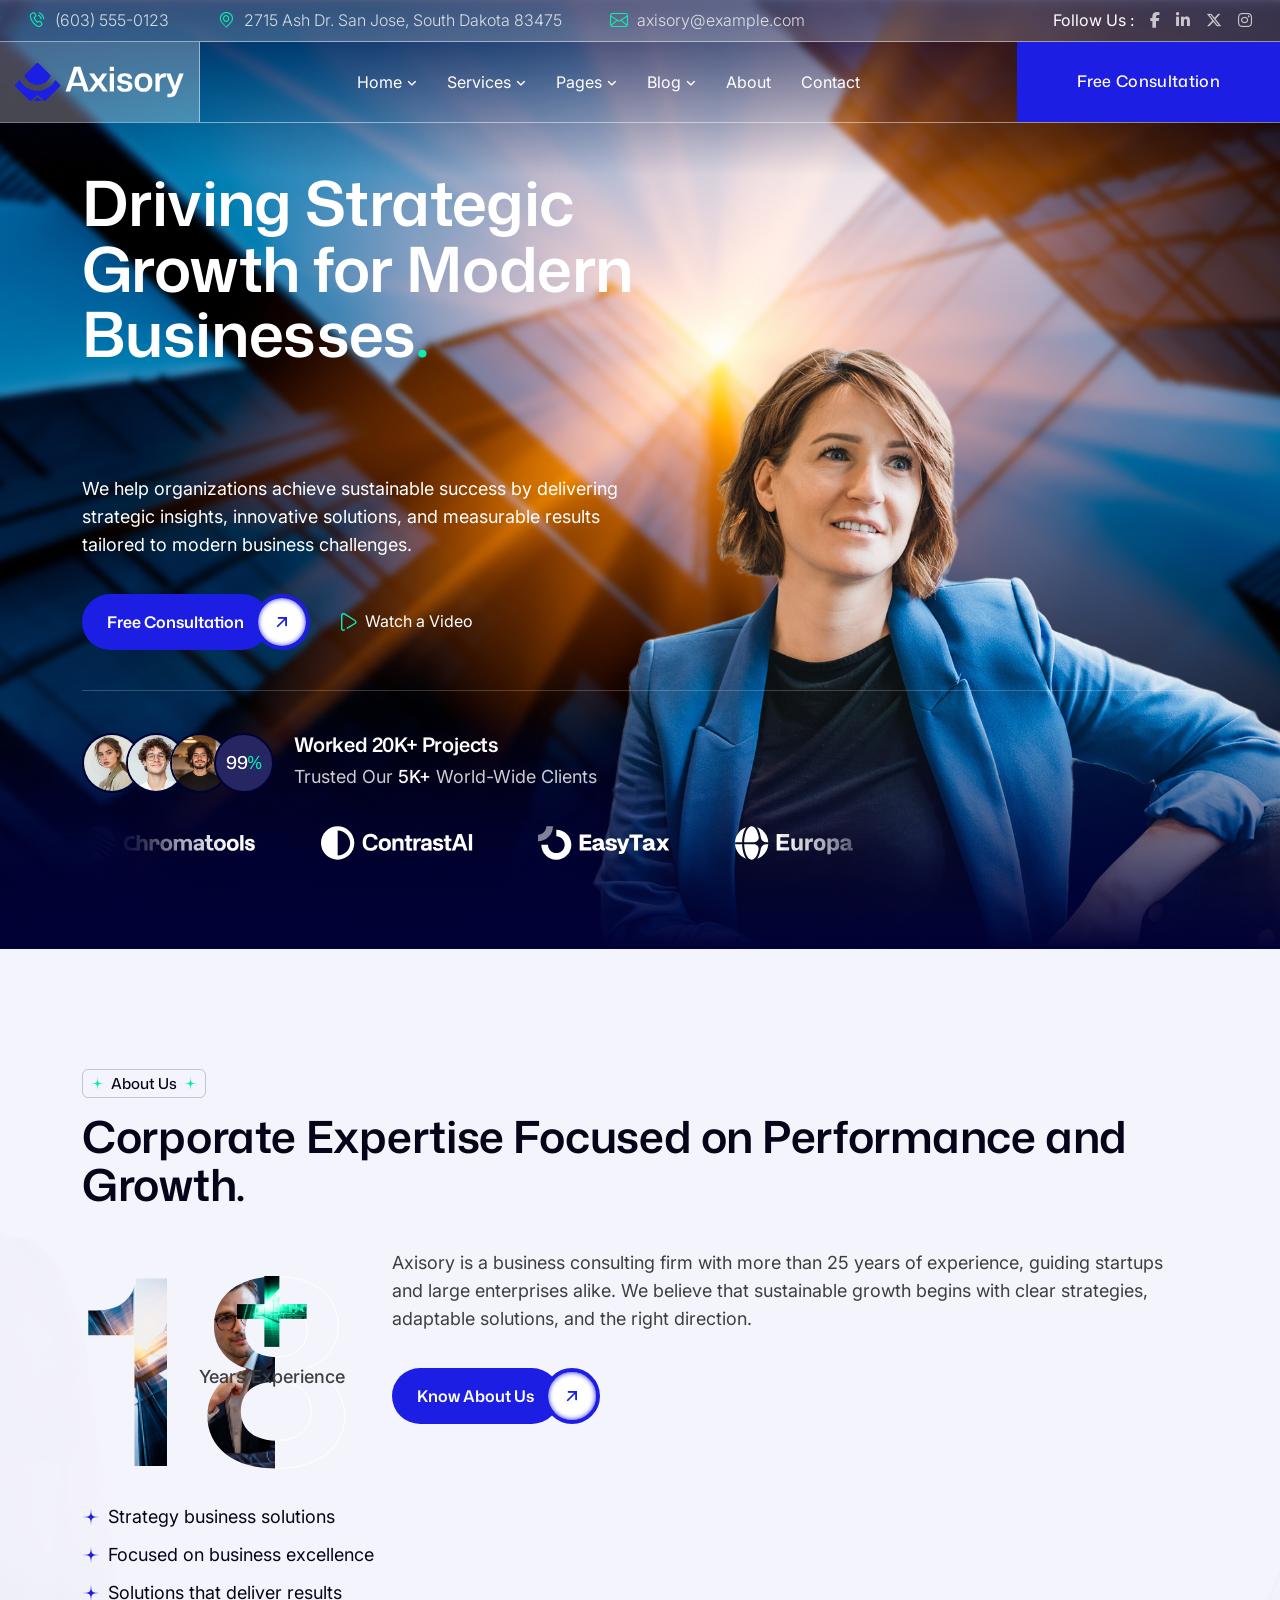
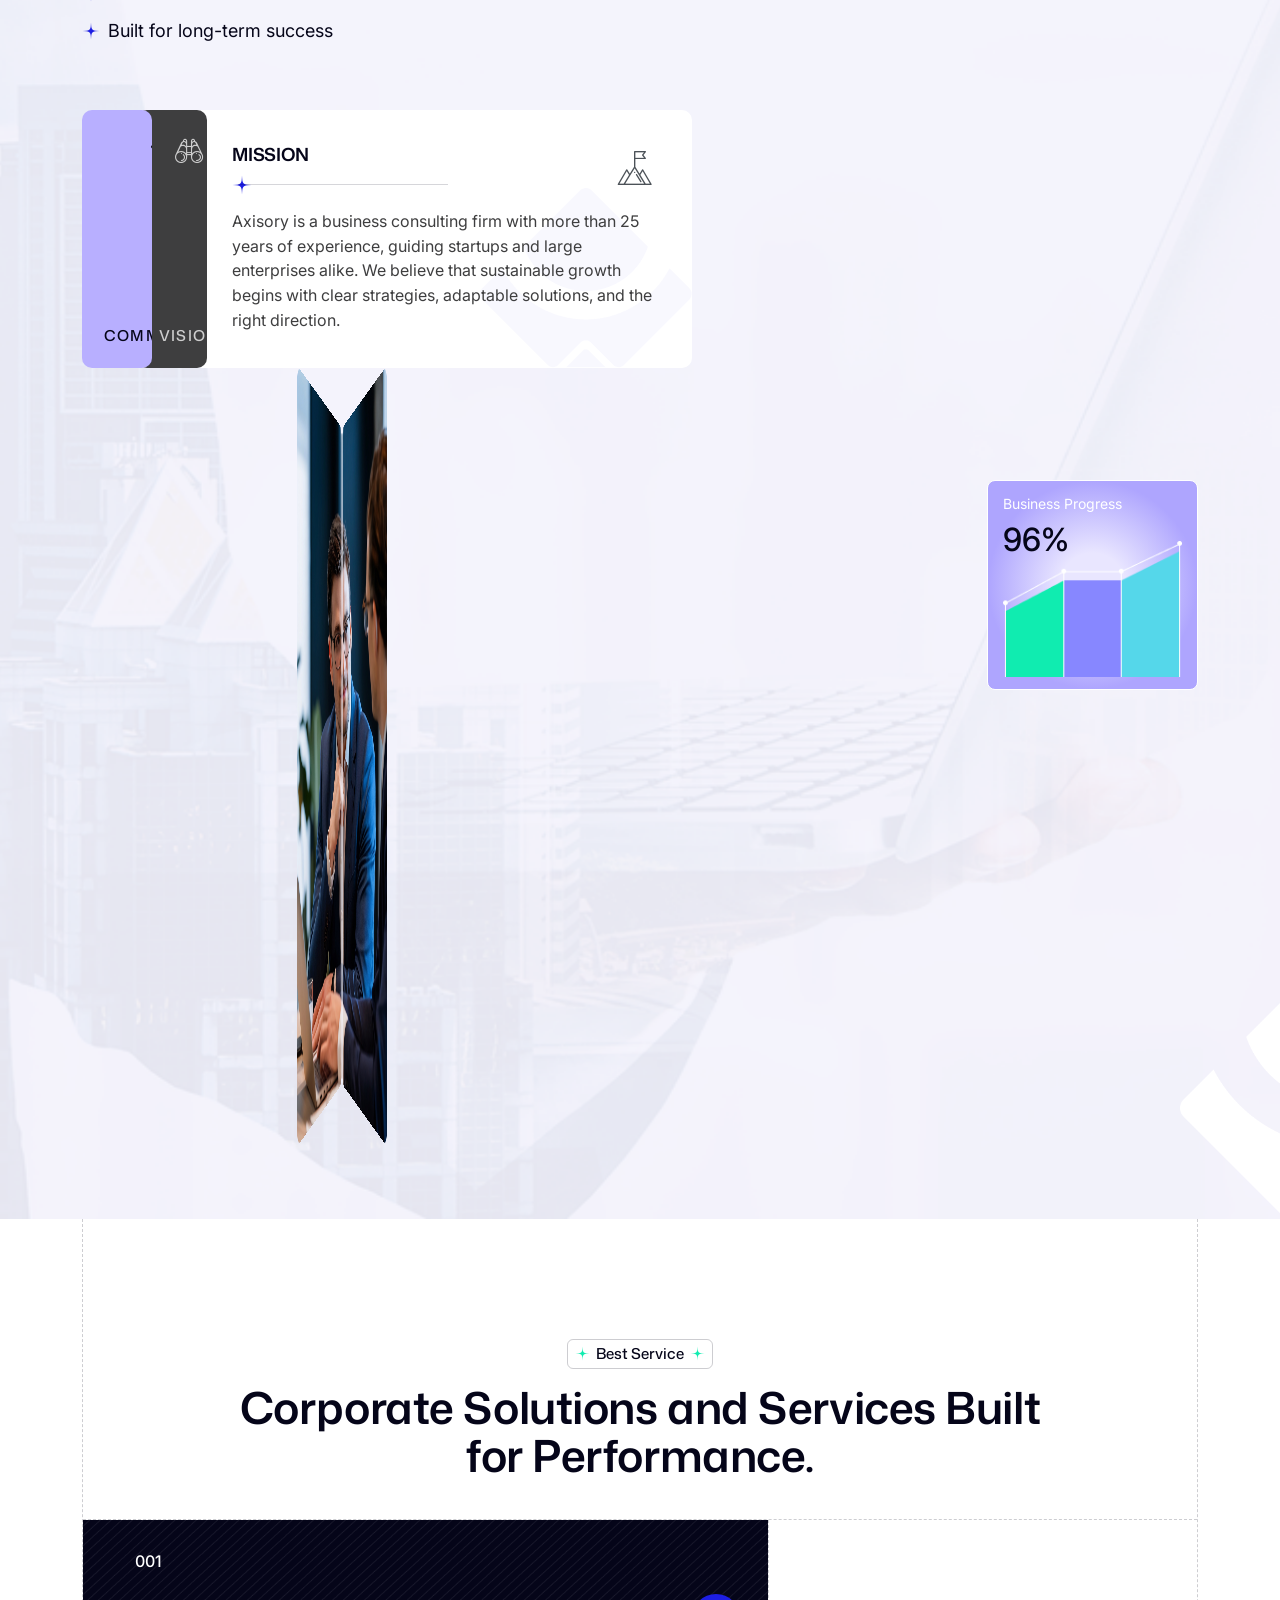
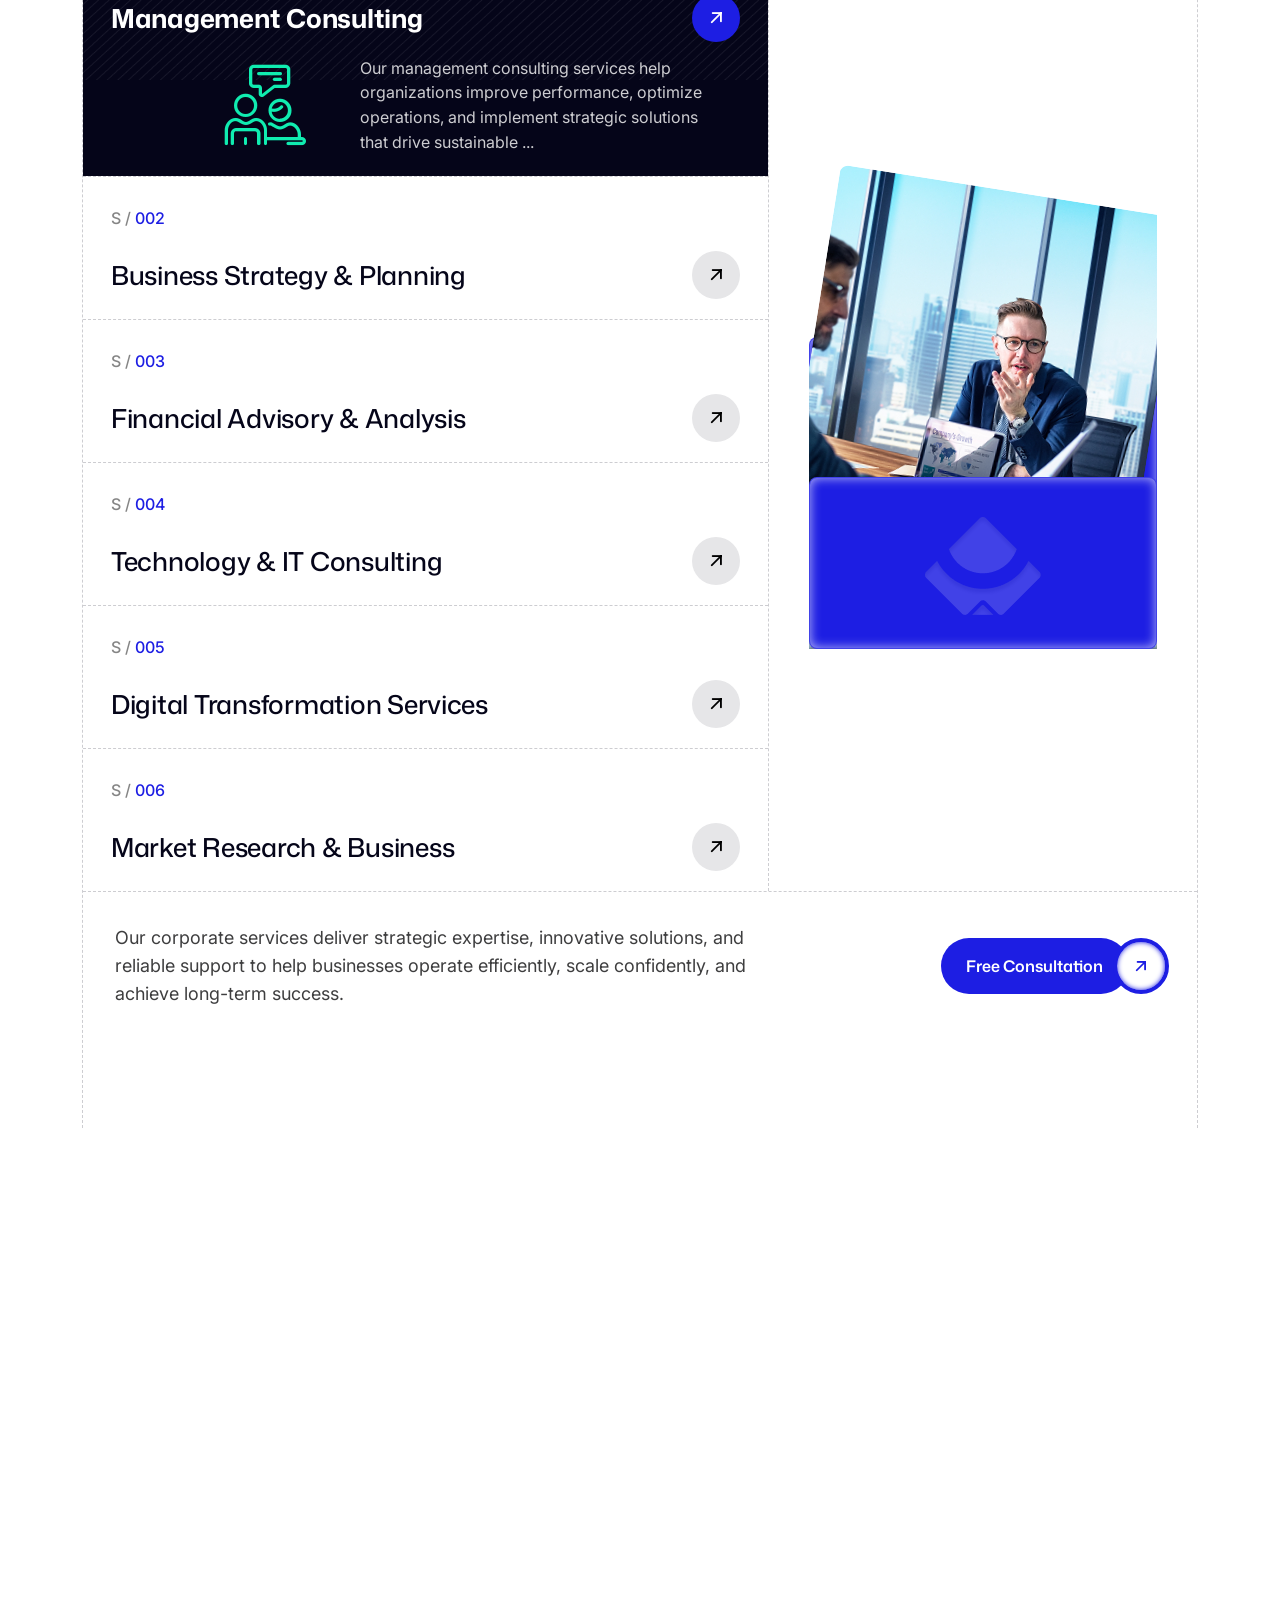
==== commit c313b45b: "h1-40%" ====
--- a/index-4.html
+++ b/index-4.html
@@ -289,7 +289,7 @@
 	<!-- hero-end -->
 
 	<!-- about-start -->
-	<section class="as-about-1-area pt-120 pb-135" data-background="assets/imgs/about/a1-sec-bg.png">
+	<section class="as-about-1-area pt-120 pb-135 wa-p-relative wa-fix" data-background="assets/imgs/about/a1-sec-bg.png">
 		<div class="container as-container-1">
 			<div class="as-about-1-wrap">
 
@@ -297,7 +297,7 @@
 				<div class="as-about-1-left">
 
 					<!-- section-title -->
-					<div class="as-about-1-sec-title">
+					<div class="as-about-1-sec-title mb-40">
 						<h6 class="as-subtitle-1">
 							<i class="flaticon-star-1 flaticon"></i>
 							<span class="text">About Us</span>
@@ -307,7 +307,7 @@
 					</div>
 
 					<!-- content -->
-					<div class="as-about-1-content">
+					<div class="as-about-1-content mb-20">
 
 						<div class="as-about-1-expri">
 							<h4 class="as-about-1-expri-number as-h-1">
@@ -319,7 +319,7 @@
 								<span >8</span>
 							</h4>
 							<div class="as-about-1-expri-content">
-								<img src="assets/imgs/about/+.png" alt="" class="plus-img">
+								<img src="assets/imgs/about/a1-plus.png" alt="" class="plus-img">
 								<p class="as-p-1 title">Years Experience</p>
 							</div>
 						</div>
@@ -337,10 +337,10 @@
 						</div>
 					</div>
 
-					<div class="as-about-1-list-x-features">
+					<div class="as-about-1-list-x-features wa-p-relative">
 
 						<!-- list -->
-						<ul class="wa-ul as-about-1-list">
+						<ul class="wa-ul as-about-1-list ">
 							<li class="as-p-1">
 								<i class="flaticon-star-1 flaticon"></i>
 								Strategy business solutions
@@ -360,14 +360,115 @@
 						</ul>
 
 						<!-- features -->
+						<div class="as-about-1-features">
+
+							<!-- single-item -->
+							<div class="as-about-1-features-item has-clr-1 wa_toggle_active">
+								<div class="item-btn">
+									<div class="btn-icon">
+										<i class="flaticon-handshake flaticon"></i>
+									</div>
+									<h4 class="as-h-1 btn-title">COMMITMENT</h4>
+								</div>
+								<div class="content-wrap">
+									<div class="title-x-icon">
+										<div class="left">
+											<h4 class="title as-h-1">
+												<a href="#" aria-label="name">COMMITMENT</a>
+											</h4>
+											<div class="left-line">
+												<i class="flaticon-star-1 flaticon"></i>
+												<div class="line"></div>
+											</div>
+										</div>
+										<div class="icon">
+											<i class="flaticon-handshake flaticon"></i>
+										</div>
+									</div>
+									<p class="as-p-1 disc">Axisory is a business consulting firm with more than 25 years of experience, guiding startups and large enterprises alike. We believe that sustainable growth begins with clear strategies, adaptable solutions, and the right direction.</p>
+								</div>
+
+
+								<div class="bg-favicon">
+									<img src="assets/imgs/about/a1-card-favicon.png" alt="">
+								</div>
+							</div>
+
+							<!-- single-item -->
+							<div class="as-about-1-features-item has-clr-2 wa_toggle_active">
+								<div class="item-btn">
+									<div class="btn-icon">
+										<i class="flaticon-vision flaticon"></i>
+									</div>
+									<h4 class="as-h-1 btn-title">VISION</h4>
+								</div>
+								<div class="content-wrap">
+									<div class="title-x-icon">
+										<div class="left">
+											<h4 class="title as-h-1">
+												<a href="#" aria-label="name">VISION</a>
+											</h4>
+											<div class="left-line">
+												<i class="flaticon-star-1 flaticon"></i>
+												<div class="line"></div>
+											</div>
+										</div>
+										<div class="icon">
+											<i class="flaticon-vision flaticon"></i>
+										</div>
+									</div>
+									<p class="as-p-1 disc">Axisory is a business consulting firm with more than 25 years of experience, guiding startups and large enterprises alike. We believe that sustainable growth begins with clear strategies, adaptable solutions, and the right direction.</p>
+								</div>
+
+								<div class="bg-favicon">
+									<img src="assets/imgs/about/a1-card-favicon.png" alt="">
+								</div>
+							</div>
+
+							<!-- single-item -->
+							<div class="as-about-1-features-item active wa_toggle_active wa_toggle_active">
+								<div class="item-btn">
+									<div class="btn-icon">
+										<i class="flaticon-achievement flaticon"></i>
+									</div>
+									<h4 class="as-h-1 btn-title">MISSION</h4>
+								</div>
+								<div class="content-wrap">
+									<div class="title-x-icon">
+										<div class="left">
+											<h4 class="title as-h-1">
+												<a href="#" aria-label="name">MISSION</a>
+											</h4>
+											<div class="left-line">
+												<i class="flaticon-star-1 flaticon"></i>
+												<div class="line"></div>
+											</div>
+										</div>
+										<div class="icon">
+											<i class="flaticon-achievement flaticon"></i>
+										</div>
+									</div>
+									<p class="as-p-1 disc">Axisory is a business consulting firm with more than 25 years of experience, guiding startups and large enterprises alike. We believe that sustainable growth begins with clear strategies, adaptable solutions, and the right direction.</p>
+								</div>
+
+								<div class="bg-favicon">
+									<img src="assets/imgs/about/a1-card-favicon.png" alt="">
+								</div>
+							</div>
+
+
+						</div>
 					</div>
 
 				</div>
 
 				<div class="as-about-1-right wa-p-relative">
-					<div class="as-about-1-fold-scene" data-mask-image="assets/imgs/about/a1-fold-mask.png">
-						<div class="fold half left" data-mask-image="assets/imgs/about/a1-img-1.jpg"></div>
-						<div class="fold half right" data-mask-image="assets/imgs/about/a1-img-1.jpg"></div>
+					<div class="as-about-1-fold-scene" >
+						<div class="fold half left" data-background="assets/imgs/about/a1-img-1.jpg"></div>
+						<div class="fold half right" data-background="assets/imgs/about/a1-img-1.jpg"></div>
+						<svg class="as-about-1-fold-scene-line" xmlns="http://www.w3.org/2000/svg" version="1.1" width="30" height="660">
+							<path d="M0 0 C9.9 0 19.8 0 30 0 C29.01 0.66 28.02 1.32 27 2 C23.89740822 4.82883368 22.14029249 6.70786831 21.87391083 11.06007456 C21.87339559 11.85938066 21.87288035 12.65868677 21.8723495 13.48221427 C21.86933353 14.40767264 21.86631756 15.33313102 21.8632102 16.28663358 C21.86497967 17.30702723 21.86674914 18.32742088 21.86857224 19.37873554 C21.8665196 20.4643354 21.86446697 21.54993526 21.86235213 22.66843209 C21.85665172 26.34336305 21.85814312 30.01825689 21.85955811 33.69319153 C21.85697622 36.33962781 21.85400258 38.98606103 21.8505547 41.63249606 C21.84296354 48.16687183 21.84078108 54.70123943 21.84022565 61.23561915 C21.83931312 69.05919192 21.8326489 76.8827571 21.82587883 84.70632662 C21.80980557 103.61689497 21.80391421 122.52746254 21.79913008 141.4380365 C21.79679563 150.38011444 21.79319317 159.32219174 21.7894347 168.26426917 C21.77659854 198.86109137 21.76587899 229.45791321 21.7624321 260.05473804 C21.76221046 261.97604278 21.76198868 263.89734752 21.76176675 265.81865225 C21.7615461 267.7446518 21.76132562 269.67065135 21.7611053 271.5966509 C21.76066274 275.46067417 21.76021563 279.32469744 21.75976562 283.1887207 C21.75965623 284.1467765 21.75954684 285.10483229 21.75943414 286.09192008 C21.75580221 317.16810466 21.73987738 348.24426593 21.71657526 379.32044158 C21.69199601 412.15973661 21.67826016 444.99901832 21.67706418 477.83832282 C21.67689272 481.44111646 21.67667729 485.04391009 21.67642975 488.64670372 C21.67637398 489.53384229 21.67631821 490.42098086 21.67626075 491.33500242 C21.67510869 505.62984761 21.66407364 519.92466894 21.64954269 534.21950607 C21.63519788 548.57919164 21.63192929 562.93884652 21.63998267 577.29853729 C21.64444835 585.83564793 21.64054098 594.37265971 21.62474416 602.90975742 C21.61502396 608.60790603 21.61614396 614.30598507 21.62618039 620.00413298 C21.63159392 623.25374772 21.6305711 626.50313303 21.61967167 629.75273965 C21.60867997 633.24991475 21.61599554 636.74658079 21.6280632 640.24374104 C21.62046801 641.25711118 21.61287282 642.27048133 21.60504746 643.31455967 C21.64468572 648.59902793 21.92246969 652.48364802 25 657 C27.55721737 658.42557356 27.55721737 658.42557356 30 659 C30 659.33 30 659.66 30 660 C20.1 660 10.2 660 0 660 C0.99 659.34 1.98 658.68 3 658 C6.10259178 655.17116632 7.85970751 653.29213169 8.12608917 648.93992544 C8.12660441 648.14061934 8.12711965 647.34131323 8.1276505 646.51778573 C8.13217445 645.12959817 8.13217445 645.12959817 8.1367898 643.71336642 C8.13502033 642.69297277 8.13325086 641.67257912 8.13142776 640.62126446 C8.1334804 639.5356646 8.13553303 638.45006474 8.13764787 637.33156791 C8.14334828 633.65663695 8.14185688 629.98174311 8.14044189 626.30680847 C8.14302378 623.66037219 8.14599742 621.01393897 8.1494453 618.36750394 C8.15703646 611.83312817 8.15921892 605.29876057 8.15977435 598.76438085 C8.16068688 590.94080808 8.1673511 583.1172429 8.17412117 575.29367338 C8.19019443 556.38310503 8.19608579 537.47253746 8.20086992 518.5619635 C8.20320437 509.61988556 8.20680683 500.67780826 8.2105653 491.73573083 C8.22340146 461.13890863 8.23412101 430.54208679 8.2375679 399.94526196 C8.23778954 398.02395722 8.23801132 396.10265248 8.23823325 394.18134775 C8.2384539 392.2553482 8.23867438 390.32934865 8.2388947 388.4033491 C8.23933726 384.53932583 8.23978437 380.67530256 8.24023438 376.8112793 C8.24034377 375.8532235 8.24045316 374.89516771 8.24056586 373.90807992 C8.24419779 342.83189534 8.26012262 311.75573407 8.28342474 280.67955842 C8.30800399 247.84026339 8.32173984 215.00098168 8.32293582 182.16167718 C8.32310728 178.55888354 8.32332271 174.95608991 8.32357025 171.35329628 C8.32362602 170.46615771 8.32368179 169.57901914 8.32373925 168.66499758 C8.32489131 154.37015239 8.33592636 140.07533106 8.35045731 125.78049393 C8.36480212 111.42080836 8.36807071 97.06115348 8.36001733 82.70146271 C8.35555165 74.16435207 8.35945902 65.62734029 8.37525584 57.09024258 C8.38497604 51.39209397 8.38385604 45.69401493 8.37381961 39.99586702 C8.36840608 36.74625228 8.3694289 33.49686697 8.38032833 30.24726035 C8.39132003 26.75008525 8.38400446 23.25341921 8.3719368 19.75625896 C8.37953199 18.74288882 8.38712718 17.72951867 8.39495254 16.68544033 C8.35531428 11.40097207 8.07753031 7.51635198 5 3 C2.44278263 1.57442644 2.44278263 1.57442644 0 1 C0 0.67 0 0.34 0 0 Z " fill="#FEFEFE" transform="translate(0,0)"/>
+						</svg>
 					</div>
 
 					<div class="as-about-1-progress">
@@ -378,8 +479,274 @@
 				</div>
 			</div>
 		</div>
+
+		<div class="as-about-1-bg-shape">
+			<img src="assets/imgs/about/a1-bg-favicon.png" alt="">
+		</div>
 	</section>
 	<!-- about-end -->
+
+	<!-- services-start -->
+	<section class="as-services-1-area">
+		<div class="container as-container-1">
+			<div class="as-services-1-border pt-120 pb-120">
+
+				<!-- section-title -->
+				<div class="as-services-1-sec-title text-center mb-40">
+					<h6 class="as-subtitle-1">
+						<i class="flaticon-star-1 flaticon"></i>
+						<span class="text">Best Service</span>
+						<i class="flaticon-star-1 flaticon"></i>
+					</h6>
+					<h2 class="as-sec-title-1">Corporate Solutions and Services Built <br> for Performance.</h2>						
+				</div>
+
+				<div class="as-services-1-wrap">
+
+					
+					<!-- tabs-btn -->
+					<ul class="as-services-1-tabs-btn wa-ul" role="tablist">
+
+						<!-- single-btn -->
+						<li class="nav-item" role="presentation">
+							<button class="nav-link active" id="home-tab" data-bs-toggle="tab" data-bs-target="#home" type="button" role="tab" aria-controls="home" aria-selected="true">
+								<span class="as-services-1-tabs-btn-single">
+									<span class="top-content">
+										<p class="number as-p-1">
+											<span>S /</span> <span>001</span>
+										</p>
+										<h4 class="as-h-1 title">
+											<a href="#">Management Consulting</a>
+										</h4>
+										<a href="#" class="arrow-btn">
+											<i class="flaticon-up-right-arrow flaticon"></i>
+										</a>
+									</span>
+									<span class="bottom-content">
+										<span class="icon">
+											<i class="flaticon-interview flaticon"></i>
+										</span>
+										<p class="as-p-1 disc">Our management consulting services help organizations improve performance, optimize operations, and implement strategic solutions that drive sustainable ...</p>
+									</span>
+								</span>
+								<span class="bg-line">
+									<img src="assets/imgs/services/s1-bg-line.png" alt="" class="w-100">
+								</span>
+							</button>
+						</li>
+
+						<!-- single-btn -->
+						<li class="nav-item" role="presentation">
+							<button class="nav-link" id="profile-tab" data-bs-toggle="tab" data-bs-target="#profile" type="button" role="tab" aria-controls="profile" aria-selected="false">
+								<span class="as-services-1-tabs-btn-single">
+									<span class="top-content">
+										<p class="number as-p-1">
+											<span>S /</span> <span>002</span>
+										</p>
+										<h4 class="as-h-1 title">
+											<a href="#">Business Strategy & Planning</a>
+										</h4>
+										<a href="#" class="arrow-btn">
+											<i class="flaticon-up-right-arrow flaticon"></i>
+										</a>
+									</span>
+									<span class="bottom-content">
+										<span class="icon">
+											<i class="flaticon-interview flaticon"></i>
+										</span>
+										<p class="as-p-1 disc">Our management consulting services help organizations improve performance, optimize operations, and implement strategic solutions that drive sustainable ...</p>
+									</span>
+								</span>
+								<span class="bg-line">
+									<img src="assets/imgs/services/s1-bg-line.png" alt="" class="w-100">
+								</span>
+							</button>
+						</li>
+
+						<!-- single-btn -->
+						<li class="nav-item" role="presentation">
+							<button class="nav-link" id="contact-tab" data-bs-toggle="tab" data-bs-target="#contact" type="button" role="tab" aria-controls="contact" aria-selected="false">
+								<span class="as-services-1-tabs-btn-single">
+									<span class="top-content">
+										<p class="number as-p-1">
+											<span>S /</span> <span>003</span>
+										</p>
+										<h4 class="as-h-1 title">
+											<a href="#">Financial Advisory & Analysis</a>
+										</h4>
+										<a href="#" class="arrow-btn">
+											<i class="flaticon-up-right-arrow flaticon"></i>
+										</a>
+									</span>
+									<span class="bottom-content">
+										<span class="icon">
+											<i class="flaticon-interview flaticon"></i>
+										</span>
+										<p class="as-p-1 disc">Our management consulting services help organizations improve performance, optimize operations, and implement strategic solutions that drive sustainable ...</p>
+									</span>
+								</span>
+								<span class="bg-line">
+									<img src="assets/imgs/services/s1-bg-line.png" alt="" class="w-100">
+								</span>
+							</button>
+						</li>
+
+						<!-- single-btn -->
+						<li class="nav-item" role="presentation">
+							<button class="nav-link" id="contact-tab2" data-bs-toggle="tab" data-bs-target="#contact2" type="button" role="tab" aria-controls="contact2" aria-selected="false">
+								<span class="as-services-1-tabs-btn-single">
+									<span class="top-content">
+										<p class="number as-p-1">
+											<span>S /</span> <span>004</span>
+										</p>
+										<h4 class="as-h-1 title">
+											<a href="#">Technology & IT Consulting</a>
+										</h4>
+										<a href="#" class="arrow-btn">
+											<i class="flaticon-up-right-arrow flaticon"></i>
+										</a>
+									</span>
+									<span class="bottom-content">
+										<span class="icon">
+											<i class="flaticon-interview flaticon"></i>
+										</span>
+										<p class="as-p-1 disc">Our management consulting services help organizations improve performance, optimize operations, and implement strategic solutions that drive sustainable ...</p>
+									</span>
+								</span>
+								<span class="bg-line">
+									<img src="assets/imgs/services/s1-bg-line.png" alt="" class="w-100">
+								</span>
+							</button>
+						</li>
+
+						<!-- single-btn -->
+						<li class="nav-item" role="presentation">
+							<button class="nav-link" id="contact-tab3" data-bs-toggle="tab" data-bs-target="#contact3" type="button" role="tab" aria-controls="contact3" aria-selected="false">
+								<span class="as-services-1-tabs-btn-single">
+									<span class="top-content">
+										<p class="number as-p-1">
+											<span>S /</span> <span>005</span>
+										</p>
+										<h4 class="as-h-1 title">
+											<a href="#">Digital Transformation Services</a>
+										</h4>
+										<a href="#" class="arrow-btn">
+											<i class="flaticon-up-right-arrow flaticon"></i>
+										</a>
+									</span>
+									<span class="bottom-content">
+										<span class="icon">
+											<i class="flaticon-interview flaticon"></i>
+										</span>
+										<p class="as-p-1 disc">Our management consulting services help organizations improve performance, optimize operations, and implement strategic solutions that drive sustainable ...</p>
+									</span>
+								</span>
+								<span class="bg-line">
+									<img src="assets/imgs/services/s1-bg-line.png" alt="" class="w-100">
+								</span>
+							</button>
+						</li>
+
+						<!-- single-btn -->
+						<li class="nav-item" role="presentation">
+							<button class="nav-link" id="contact-tab4" data-bs-toggle="tab" data-bs-target="#contact4" type="button" role="tab" aria-controls="contact4" aria-selected="false">
+								<span class="as-services-1-tabs-btn-single">
+									<span class="top-content">
+										<p class="number as-p-1">
+											<span>S /</span> <span>006</span>
+										</p>
+										<h4 class="as-h-1 title">
+											<a href="#">Market Research & Business</a>
+										</h4>
+										<a href="#" class="arrow-btn">
+											<i class="flaticon-up-right-arrow flaticon"></i>
+										</a>
+									</span>
+									<span class="bottom-content">
+										<span class="icon">
+											<i class="flaticon-interview flaticon"></i>
+										</span>
+										<p class="as-p-1 disc">Our management consulting services help organizations improve performance, optimize operations, and implement strategic solutions that drive sustainable ...</p>
+									</span>
+								</span>
+								<span class="bg-line">
+									<img src="assets/imgs/services/s1-bg-line.png" alt="" class="w-100">
+								</span>
+							</button>
+						</li>
+					</ul>
+
+					<!-- tabs-content -->
+					<div class="as-services-1-wrap-right">
+						<div class="as-services-1-tabs-box">
+							<div class="tab-content as-services-1-tabs-pane" >
+								<!-- single-pane -->
+								<div class="tab-pane  show active" id="home" role="tabpanel" aria-labelledby="home-tab">
+									<div class="as-services-1-tabs-pane-img wa-fix wa-img-cover">
+										<img src="assets/imgs/services/s1-img-1.jpg" alt="">
+									</div>
+								</div>
+			
+								<!-- single-pane -->
+								<div class="tab-pane " id="profile" role="tabpanel" aria-labelledby="profile-tab">
+									<div class="as-services-1-tabs-pane-img wa-fix wa-img-cover">
+										<img src="assets/imgs/services/s1-img-2.jpg" alt="">
+									</div>
+								</div>
+			
+								<!-- single-pane -->
+								<div class="tab-pane " id="contact" role="tabpanel" aria-labelledby="contact-tab">
+									<div class="as-services-1-tabs-pane-img wa-fix wa-img-cover">
+										<img src="assets/imgs/services/s1-img-3.jpg" alt="">
+									</div>
+								</div>
+			
+								<!-- single-pane -->
+								<div class="tab-pane " id="contact2" role="tabpanel" aria-labelledby="contact-tab2">
+									<div class="as-services-1-tabs-pane-img wa-fix wa-img-cover">
+										<img src="assets/imgs/services/s1-img-4.jpg" alt="">
+									</div>
+								</div>
+			
+								<!-- single-pane -->
+								<div class="tab-pane " id="contact3" role="tabpanel" aria-labelledby="contact-tab3">
+									<div class="as-services-1-tabs-pane-img wa-fix wa-img-cover">
+										<img src="assets/imgs/services/s1-img-5.jpg" alt="">
+									</div>
+								</div>
+			
+								<!-- single-pane -->
+								<div class="tab-pane " id="contact4" role="tabpanel" aria-labelledby="contact-tab4">
+									<div class="as-services-1-tabs-pane-img wa-fix wa-img-cover">
+										<img src="assets/imgs/services/s1-img-6.jpg" alt="">
+									</div>
+								</div>
+							</div>
+
+							<div class="favicon-elm">
+								<img src="assets/imgs/services/s1-favicon.png" alt="">
+							</div>
+						</div>
+					</div>
+				</div>
+
+				<div class="as-services-1-content">
+					<p class="as-p-1 disc">Our corporate services deliver strategic expertise, innovative solutions, and reliable support to help businesses operate efficiently, scale confidently, and achieve long-term success.</p>
+					
+					<div class="btn-elm">
+						<a href="#" class="as-pr-btn-1">
+							<span class="text">Free Consultation</span>
+							<span class="icon">
+								<i class="flaticon-up-right-arrow flaticon"></i>
+							</span>
+						</a>
+					</div>
+				</div>
+
+			</div>
+		</div>
+	</section>
+	<!-- services-end -->
 	<br>
 	<br>
 	<br>
--- a/assets/css/main.css
+++ b/assets/css/main.css
@@ -700,10 +700,33 @@
   gap: 60px;
   align-items: start;
 }
+@media only screen and (min-width: 1200px) and (max-width: 1399px), only screen and (min-width: 992px) and (max-width: 1199px), only screen and (min-width: 768px) and (max-width: 991px), (max-width: 767px) {
+  .as-about-1-wrap {
+    grid-template-columns: 1fr;
+  }
+}
+.as-about-1-content {
+  display: flex;
+  gap: 40px;
+}
+@media (max-width: 767px) {
+  .as-about-1-content {
+    flex-wrap: wrap;
+  }
+}
+.as-about-1-content .disc {
+  margin-bottom: 35px;
+}
+.as-about-1-expri {
+  position: relative;
+  z-index: 1;
+  display: inline-block;
+  flex: 0 0 auto;
+}
 .as-about-1-expri-number {
   display: inline-block;
   font-weight: 600;
-  font-size: 220px;
+  font-size: 260px;
   line-height: 0.9;
 }
 .as-about-1-expri-number span:nth-child(2) {
@@ -720,48 +743,552 @@
   background-size: 50% 100%;
   background-position: left;
 }
-
-/* 
-    about-1-end
-*/
-.fold-section {
-  height: 140vh;
-  display: flex;
-  align-items: center;
-  justify-content: center;
-  background: #0d0d0d;
-}
-
-.fold-scene {
+.as-about-1-expri-number:is(.has-stroke) {
+  -webkit-text-stroke: 1px #fff;
+  -webkit-text-fill-color: transparent;
+  position: absolute;
+  top: 0;
+  left: 0;
+  clip-path: polygon(70% 0, 100% 0, 100% 100%, 70% 100%);
+  z-index: -1;
+}
+.as-about-1-expri-content {
+  position: absolute;
+  right: 7px;
+  top: 27px;
+  display: flex;
+  flex-direction: column;
+  align-items: center;
+  gap: 19px;
+}
+.as-about-1-expri-content .title {
+  writing-mode: sideways-lr;
+  margin: 0;
+  max-height: 100px;
+  line-height: 1.2;
+  font-weight: 500;
+}
+.as-about-1-fold-scene {
   width: 520px;
-  height: 660px;
+  height: 656px;
   position: relative;
   perspective: 1600px;
 }
-
-.fold {
+@media (max-width: 767px) {
+  .as-about-1-fold-scene {
+    width: 280px;
+    height: 346px;
+  }
+}
+.as-about-1-fold-scene .fold {
   position: absolute;
   top: 0;
   width: 50%;
   height: 100%;
-  background-image: url("../imgs/about/a1-img-1.jpg");
   background-size: 200% 100%;
   background-repeat: no-repeat;
   backface-visibility: hidden;
-}
-
-.left {
-  left: 0;
+  border-radius: 16px;
+}
+.as-about-1-fold-scene .left {
   background-position: left center;
   transform-origin: right center;
   transform: rotateY(90deg);
-}
-
-.right {
+  background-size: cover;
+}
+.as-about-1-fold-scene .right {
   right: 0;
   background-position: right center;
   transform-origin: left center;
   transform: rotateY(-90deg);
-}
+  background-size: cover;
+}
+.as-about-1-fold-scene-line {
+  position: absolute;
+  top: -1px;
+  left: 50%;
+  transform: translateX(-50%);
+  height: 100%;
+}
+.as-about-1-fold-scene-line * {
+  fill: #F4F4FE;
+}
+.as-about-1-progress {
+  position: absolute;
+  width: 211px;
+  background: radial-gradient(50% 50% at 50% 50%, #E9E6FF 30.77%, #AEA5FE 100%);
+  border: 1px solid #FFFFFF;
+  border-radius: 8px;
+  padding: 12px 15px;
+  top: 52px;
+  right: -85px;
+}
+@media only screen and (min-width: 1200px) and (max-width: 1399px), only screen and (min-width: 992px) and (max-width: 1199px), only screen and (min-width: 768px) and (max-width: 991px), (max-width: 767px) {
+  .as-about-1-progress {
+    right: 0;
+  }
+}
+.as-about-1-progress .title {
+  font-size: 14px;
+  color: #fff;
+  margin-bottom: 0;
+}
+.as-about-1-progress .number {
+  font-size: 32px;
+  font-weight: 500;
+  color: #050519;
+  margin-bottom: -24px;
+}
+.as-about-1-list {
+  display: flex;
+  flex-direction: column;
+  gap: 10px;
+  margin-bottom: 15px;
+}
+.as-about-1-list li {
+  display: flex;
+  align-items: center;
+  gap: 8px;
+  color: var(--as-clr-h-1);
+}
+.as-about-1-list li i {
+  color: var(--as-clr-pr-1);
+}
+.as-about-1-list-x-features {
+  display: grid;
+  grid-template-columns: 1fr 1.2fr;
+  gap: 50px;
+  z-index: 2;
+  align-items: end;
+}
+@media only screen and (min-width: 1200px) and (max-width: 1399px), only screen and (min-width: 992px) and (max-width: 1199px), only screen and (min-width: 768px) and (max-width: 991px), (max-width: 767px) {
+  .as-about-1-list-x-features {
+    grid-template-columns: 1fr;
+  }
+}
+.as-about-1-features {
+  margin-right: -230px;
+  display: flex;
+}
+@media only screen and (min-width: 768px) and (max-width: 991px) {
+  .as-about-1-features {
+    margin-right: 0px;
+  }
+}
+@media (max-width: 767px) {
+  .as-about-1-features {
+    flex-direction: column;
+    gap: 30px;
+    margin-right: 0px;
+  }
+}
+.as-about-1-features-item {
+  position: relative;
+  z-index: 1;
+  background-color: #fff;
+  overflow: hidden;
+  border-radius: 10px;
+  width: 70px;
+  transition: var(--as-cube-1);
+}
+.as-about-1-features-item:hover:not(.active) {
+  transform: scaleX(1.05);
+  transform-origin: left;
+}
+.as-about-1-features-item .content-wrap {
+  max-width: 500px;
+  width: max-content;
+  padding: 35px 40px;
+  transition: var(--as-cube-1);
+  transition-delay: 0s;
+  opacity: 0;
+}
+@media (max-width: 767px) {
+  .as-about-1-features-item .content-wrap {
+    max-width: auto;
+    width: auto;
+  }
+}
+.as-about-1-features-item .item-btn {
+  position: absolute;
+  top: 0;
+  left: 0;
+  height: 100%;
+  z-index: 1;
+  display: flex;
+  flex-direction: column;
+  align-items: center;
+  justify-content: space-between;
+  padding: 24px 22px;
+  border-radius: 10px;
+  transition: var(--as-cube-1);
+  cursor: pointer;
+}
+.as-about-1-features-item .btn-title {
+  writing-mode: sideways-lr;
+  font-size: 15px;
+  margin: 0;
+  letter-spacing: 0.08em;
+}
+.as-about-1-features-item .btn-icon {
+  font-size: 28px;
+}
+.as-about-1-features-item .bg-favicon {
+  position: absolute;
+  bottom: 0;
+  right: 0;
+  z-index: -1;
+  transition: var(--as-cube-1);
+  transition-delay: 0s;
+  opacity: 0;
+}
+.as-about-1-features-item .title-x-icon {
+  display: flex;
+  align-items: end;
+  justify-content: space-between;
+  margin-bottom: 14px;
+}
+.as-about-1-features-item .title-x-icon .left {
+  max-width: 216px;
+  width: 100%;
+}
+.as-about-1-features-item .title-x-icon .icon {
+  font-size: 34px;
+  margin-bottom: -3px;
+}
+.as-about-1-features-item .title {
+  font-size: 18px;
+  font-weight: 600;
+  margin-bottom: 10px;
+}
+.as-about-1-features-item .left-line {
+  display: flex;
+  align-items: center;
+}
+.as-about-1-features-item .left-line i {
+  color: var(--as-clr-pr-1);
+  font-size: 20px;
+}
+.as-about-1-features-item .left-line .line {
+  height: 1px;
+  width: 100%;
+  background-color: #050519;
+  opacity: 16%;
+  margin-left: -14px;
+}
+.as-about-1-features-item .disc {
+  font-size: 16px;
+}
+.as-about-1-features-item:not(:first-child) {
+  margin-left: -15px;
+}
+@media (max-width: 767px) {
+  .as-about-1-features-item:not(:first-child) {
+    margin-left: 0px;
+  }
+}
+.as-about-1-features-item:nth-child(1) {
+  z-index: 3;
+}
+.as-about-1-features-item:nth-child(2) {
+  z-index: 2;
+}
+.as-about-1-features-item:is(.has-clr-1) {
+  background-color: #B8AFFF;
+}
+.as-about-1-features-item:is(.has-clr-1) .btn-icon {
+  color: var(--as-clr-h-1);
+}
+.as-about-1-features-item:is(.has-clr-1) .bg-favicon img {
+  opacity: 20%;
+}
+.as-about-1-features-item:is(.has-clr-2) {
+  background-color: #3E3E3F;
+}
+.as-about-1-features-item:is(.has-clr-2) .btn-icon {
+  color: rgba(255, 255, 255, 0.75);
+}
+.as-about-1-features-item:is(.has-clr-2) .btn-title {
+  color: rgba(255, 255, 255, 0.75);
+}
+.as-about-1-features-item:is(.has-clr-2) .title, .as-about-1-features-item:is(.has-clr-2) .icon {
+  color: #fff;
+}
+.as-about-1-features-item:is(.has-clr-2) .left-line .line {
+  background-color: #fff;
+  opacity: 46%;
+}
+.as-about-1-features-item:is(.has-clr-2) .left-line i {
+  color: var(--as-clr-sd-1);
+}
+.as-about-1-features-item:is(.has-clr-2) .disc {
+  color: #fff;
+}
+.as-about-1-features-item:is(.has-clr-2) .bg-favicon img {
+  opacity: 20%;
+}
+.as-about-1-features-item:is(.active) {
+  width: 500px;
+}
+.as-about-1-features-item:is(.active) .content-wrap {
+  opacity: 1;
+  transition-delay: 0.2s;
+}
+.as-about-1-features-item:is(.active) .item-btn {
+  opacity: 0;
+}
+.as-about-1-features-item:is(.active) .bg-favicon {
+  opacity: 1;
+  transition-delay: 0.2s;
+}
+@media (max-width: 767px) {
+  .as-about-1-features-item:is(.active) {
+    max-width: 100%;
+    width: 100%;
+  }
+}
+@media (max-width: 767px) {
+  .as-about-1-features-item:not(.active) {
+    max-width: 500px;
+    width: 100%;
+  }
+  .as-about-1-features-item:not(.active) .content-wrap {
+    opacity: 1;
+    transition-delay: 0.2s;
+  }
+  .as-about-1-features-item:not(.active) .item-btn {
+    opacity: 0;
+  }
+  .as-about-1-features-item:not(.active) .bg-favicon {
+    opacity: 1;
+    transition-delay: 0.2s;
+  }
+}
+.as-about-1-bg-shape {
+  position: absolute;
+  bottom: 0px;
+  right: -220px;
+  z-index: -1;
+  width: 25%;
+}
+
+/* 
+    about-1-end
+*/
+/* 
+    services-1-start
+*/
+.as-services-1-wrap {
+  display: grid;
+  grid-template-columns: 1.6fr 1fr;
+  align-items: center;
+  border-top: 1px dashed rgba(5, 5, 25, 0.2);
+  border-bottom: 1px dashed rgba(5, 5, 25, 0.2);
+}
+.as-services-1-wrap-right {
+  padding: 0 40px;
+}
+.as-services-1-border {
+  border-left: 1px dashed rgba(5, 5, 25, 0.2);
+  border-right: 1px dashed rgba(5, 5, 25, 0.2);
+}
+.as-services-1-tabs-btn {
+  border-right: 1px dashed rgba(5, 5, 25, 0.2);
+}
+.as-services-1-tabs-btn .nav-link {
+  text-align: left;
+  border: none;
+  background: transparent;
+  width: 100%;
+  position: relative;
+  z-index: 1;
+}
+.as-services-1-tabs-btn .nav-link .bg-line {
+  position: absolute;
+  top: 0;
+  left: 0;
+  width: 100%;
+  height: 100%;
+  z-index: -1;
+  background-color: var(--as-clr-h-1);
+  opacity: 0;
+  transition: var(--as-cube-1);
+}
+.as-services-1-tabs-btn-single {
+  width: 100%;
+  padding: 20px 28px;
+}
+.as-services-1-tabs-btn-single .top-content {
+  display: flex;
+  align-items: center;
+  flex-wrap: wrap;
+  gap: 20px;
+}
+.as-services-1-tabs-btn-single .number {
+  font-size: 16px;
+  color: rgba(0, 0, 0, 0.48);
+  font-weight: 500;
+  max-width: 160px;
+  width: 100%;
+  align-self: start;
+  margin-top: 9px;
+}
+.as-services-1-tabs-btn-single .number span {
+  transition: var(--as-cube-1);
+}
+.as-services-1-tabs-btn-single .number span:nth-child(2) {
+  color: var(--as-clr-pr-1);
+}
+@media only screen and (min-width: 1200px) and (max-width: 1399px), only screen and (min-width: 992px) and (max-width: 1199px), only screen and (min-width: 768px) and (max-width: 991px), (max-width: 767px) {
+  .as-services-1-tabs-btn-single .number {
+    max-width: 100%;
+  }
+}
+.as-services-1-tabs-btn-single .arrow-btn {
+  width: 48px;
+  height: 48px;
+  background-color: #E6E6E8;
+  border-radius: 50%;
+  display: inline-flex;
+  align-items: center;
+  justify-content: center;
+  font-size: 22px;
+  color: #000;
+  margin-left: auto;
+  transition: var(--as-cube-1);
+}
+.as-services-1-tabs-btn-single .title {
+  font-size: 26px;
+  transition: var(--as-cube-1);
+}
+.as-services-1-tabs-btn-single .title a {
+  transition: var(--as-cube-1);
+}
+.as-services-1-tabs-btn-single .bottom-content {
+  display: flex;
+  align-items: center;
+  gap: 50px;
+  justify-content: center;
+  padding-top: 0px;
+  overflow: hidden;
+  height: 0px;
+  transition: var(--as-cube-1);
+}
+.as-services-1-tabs-btn-single .icon {
+  font-size: 90px;
+  line-height: 0.65;
+  margin-left: 80px;
+  color: var(--as-clr-sd-1);
+}
+.as-services-1-tabs-btn-single .disc {
+  opacity: 80%;
+  font-size: 16px;
+  max-width: 350px;
+  color: #fff;
+}
+.as-services-1-tabs-btn .nav-item:not(:last-child) .nav-link {
+  border-bottom: 1px dashed rgba(5, 5, 25, 0.2);
+}
+.as-services-1-tabs-btn .nav-link.active .bg-line {
+  opacity: 1;
+}
+.as-services-1-tabs-btn .nav-link.active .as-services-1-tabs-btn-single .title {
+  color: #fff;
+  font-weight: 700;
+}
+.as-services-1-tabs-btn .nav-link.active .as-services-1-tabs-btn-single .number span:nth-child(1) {
+  opacity: 0;
+}
+.as-services-1-tabs-btn .nav-link.active .as-services-1-tabs-btn-single .number span:nth-child(2) {
+  color: #fff;
+}
+.as-services-1-tabs-btn .nav-link.active .as-services-1-tabs-btn-single .arrow-btn {
+  background-color: var(--as-clr-pr-1);
+  color: #fff;
+}
+.as-services-1-tabs-btn .nav-link.active .as-services-1-tabs-btn-single .bottom-content {
+  padding-top: 12px;
+  height: 114px;
+}
+.as-services-1-tabs-box {
+  height: 486px;
+  overflow: hidden;
+  position: relative;
+  z-index: 1;
+}
+.as-services-1-tabs-box::after {
+  content: "";
+  width: 100%;
+  height: 311.74px;
+  background: #1D1EE3;
+  border: 1px solid rgba(255, 255, 255, 0.16);
+  box-shadow: inset 0px 0px 11px rgba(255, 255, 255, 0.68);
+  border-radius: 8px;
+  position: absolute;
+  bottom: 0;
+  left: 0;
+  z-index: -2;
+}
+.as-services-1-tabs-box::before {
+  content: "";
+  width: 100%;
+  height: 172.02px;
+  background: #1D1EE3;
+  border: 1px solid rgba(255, 255, 255, 0.16);
+  box-shadow: inset 0px 0px 11px rgba(255, 255, 255, 0.68);
+  border-radius: 8px;
+  position: absolute;
+  bottom: 0;
+  left: 0;
+}
+.as-services-1-tabs-box .favicon-elm {
+  position: absolute;
+  bottom: 34px;
+  left: 50%;
+  transform: translateX(-50%);
+  z-index: 1;
+}
+.as-services-1-tabs-pane {
+  max-width: 350px;
+  position: absolute;
+  bottom: -50%;
+  left: 50%;
+  transform: translateX(-50%);
+  width: 100%;
+  z-index: -1;
+}
+.as-services-1-tabs-pane-img {
+  height: 386px;
+  border-radius: 8px;
+  transition: 0.4s;
+  transition-delay: 0s;
+}
+.as-services-1-tabs-pane .tab-pane {
+  display: block;
+  opacity: 1;
+  position: absolute;
+  left: 0;
+  bottom: 0;
+}
+.as-services-1-tabs-pane .tab-pane:is(.show) .as-services-1-tabs-pane-img {
+  transform: translateY(-82%) rotate(9deg);
+  transition-delay: 0.2s;
+}
+.as-services-1-content {
+  margin-top: 32px;
+  display: flex;
+  flex-wrap: wrap;
+  gap: 30px;
+  justify-content: space-between;
+  padding: 0 32px;
+  align-items: center;
+}
+.as-services-1-content .disc {
+  max-width: 685px;
+}
+
+/* 
+    services-1-end
+*/
 
 /*# sourceMappingURL=main.css.map */
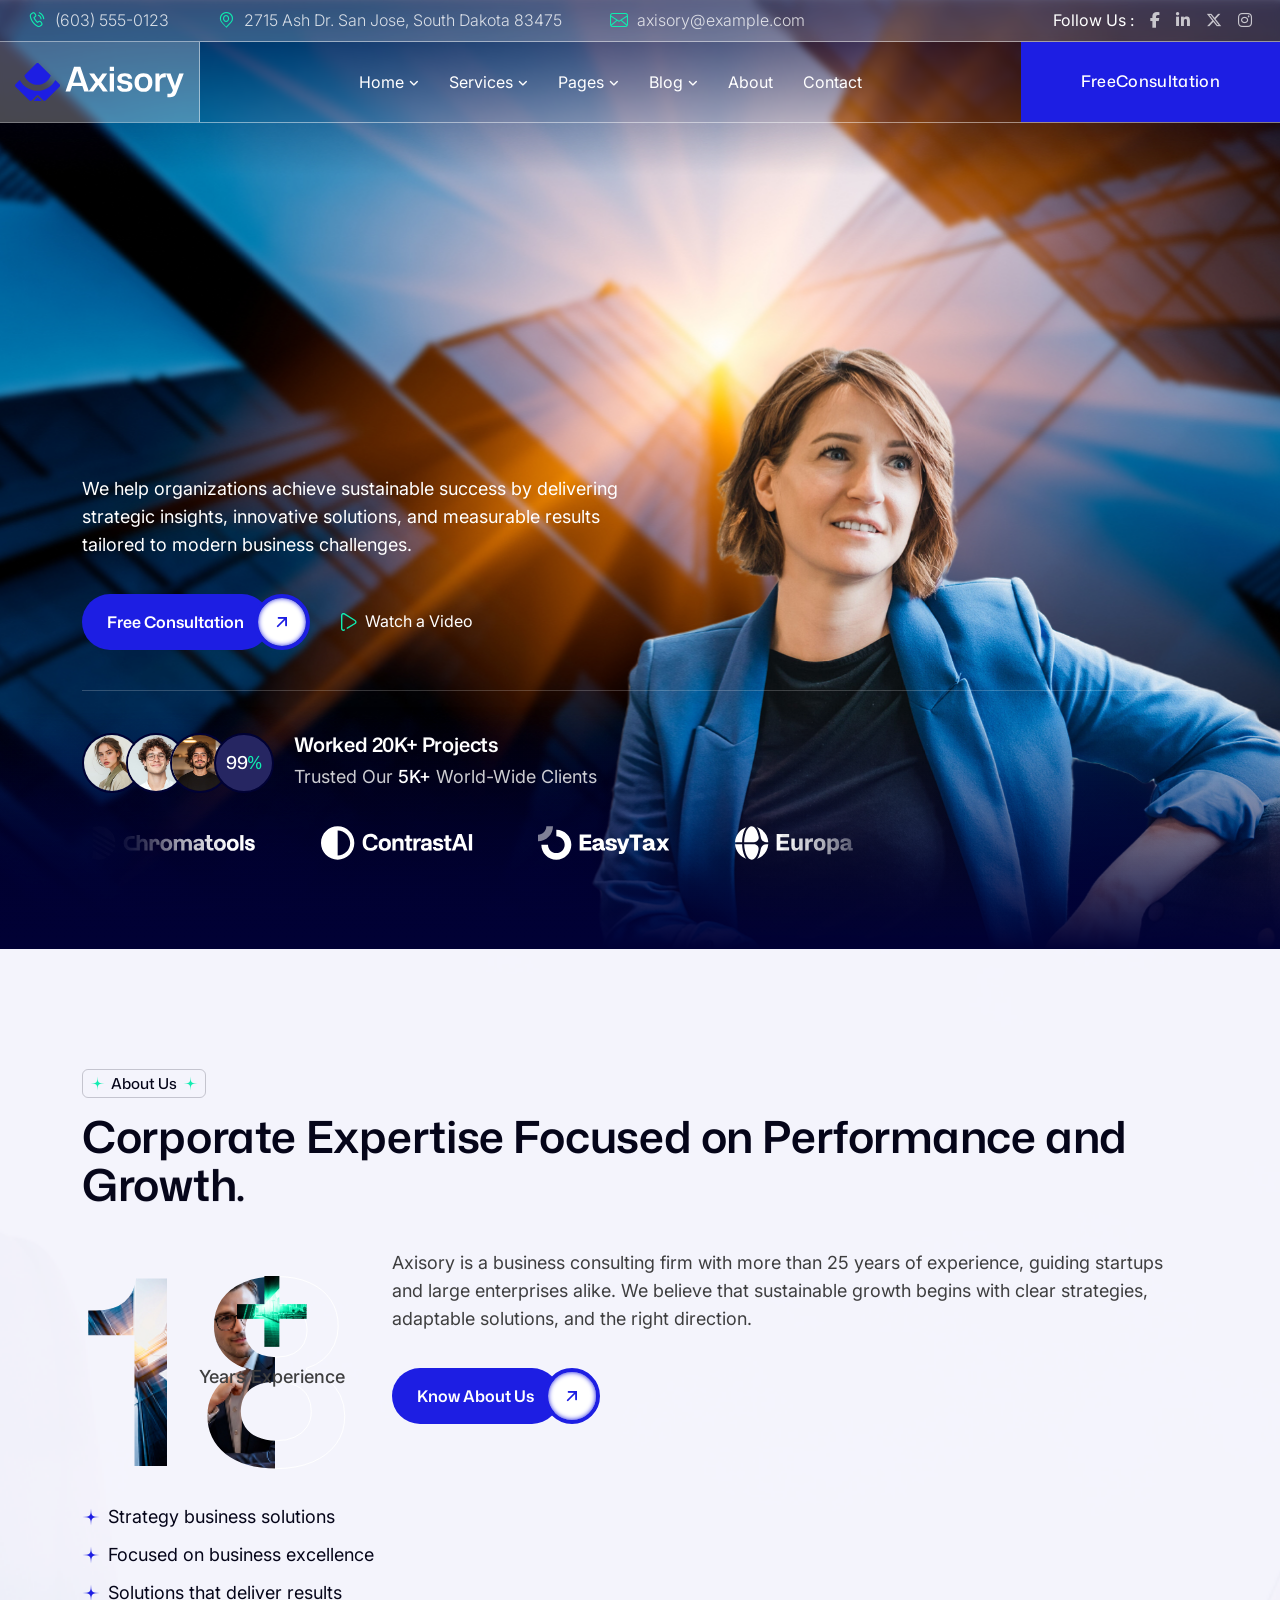
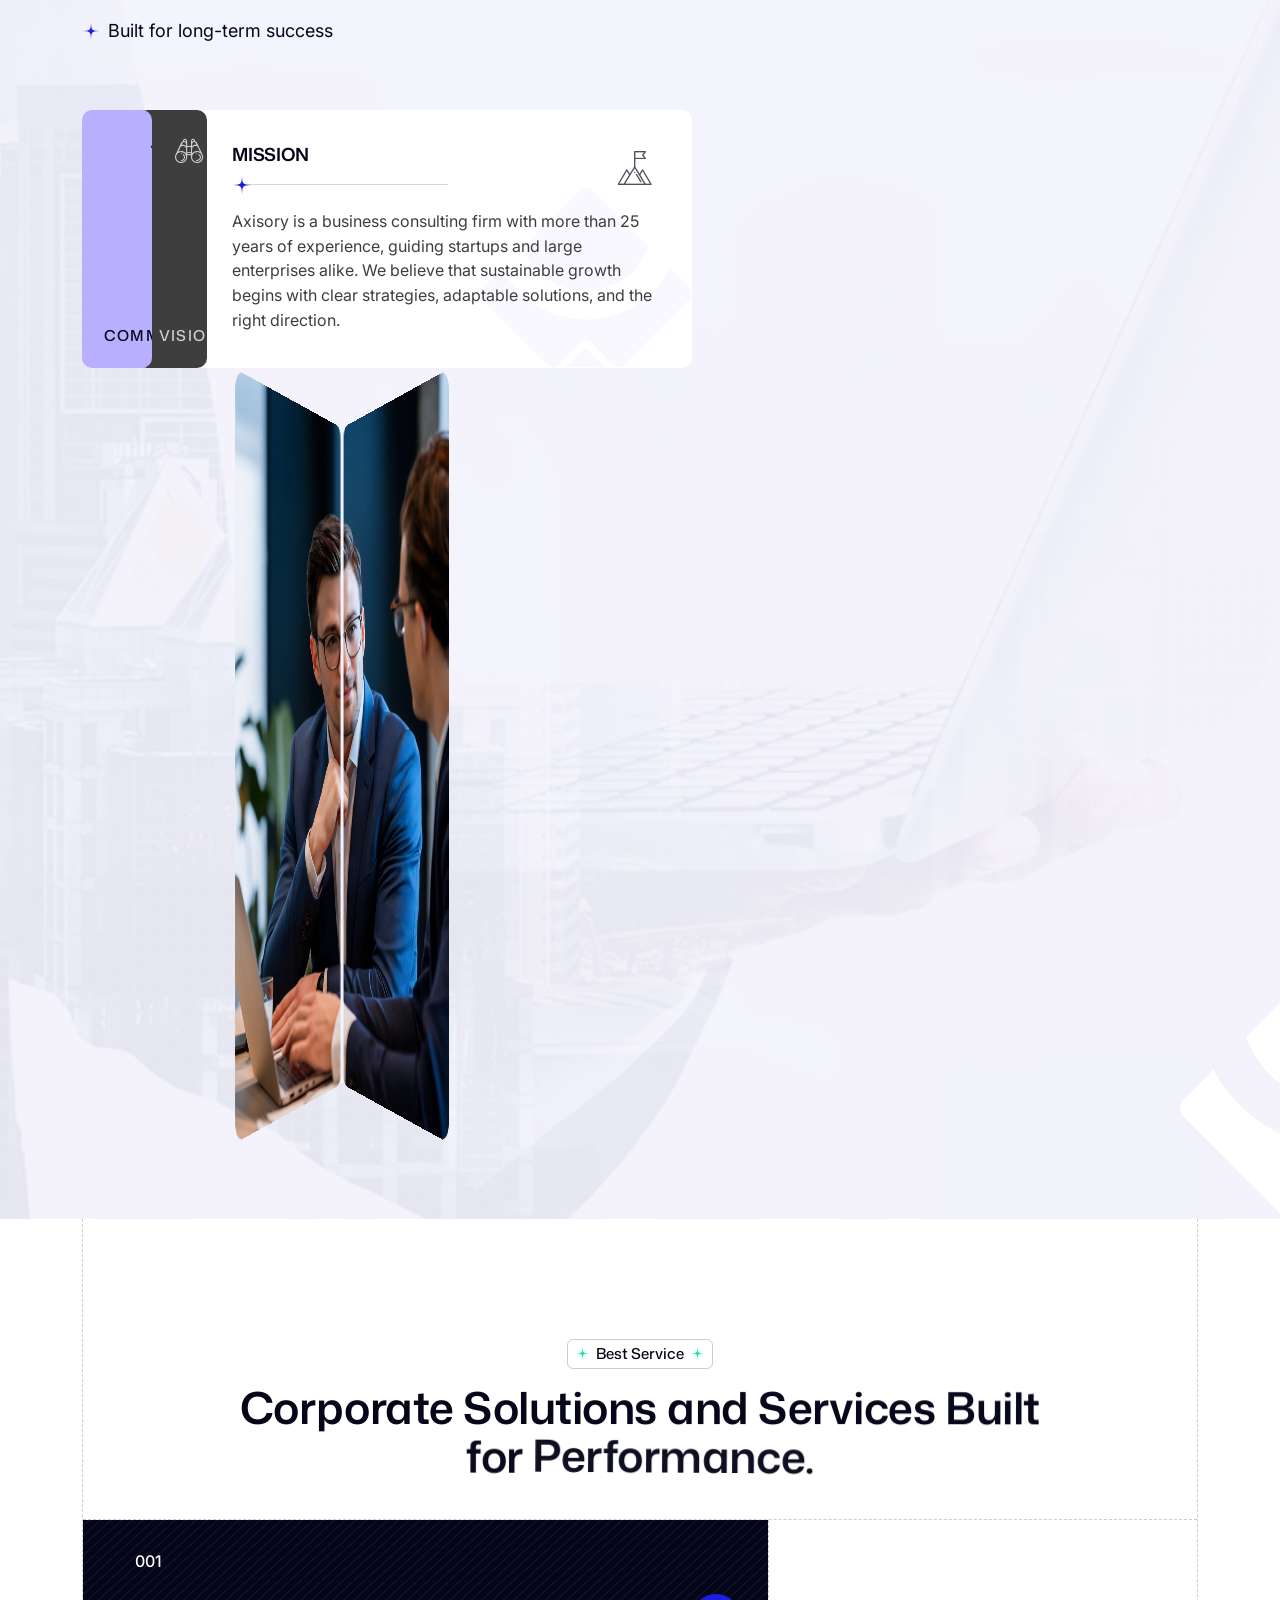
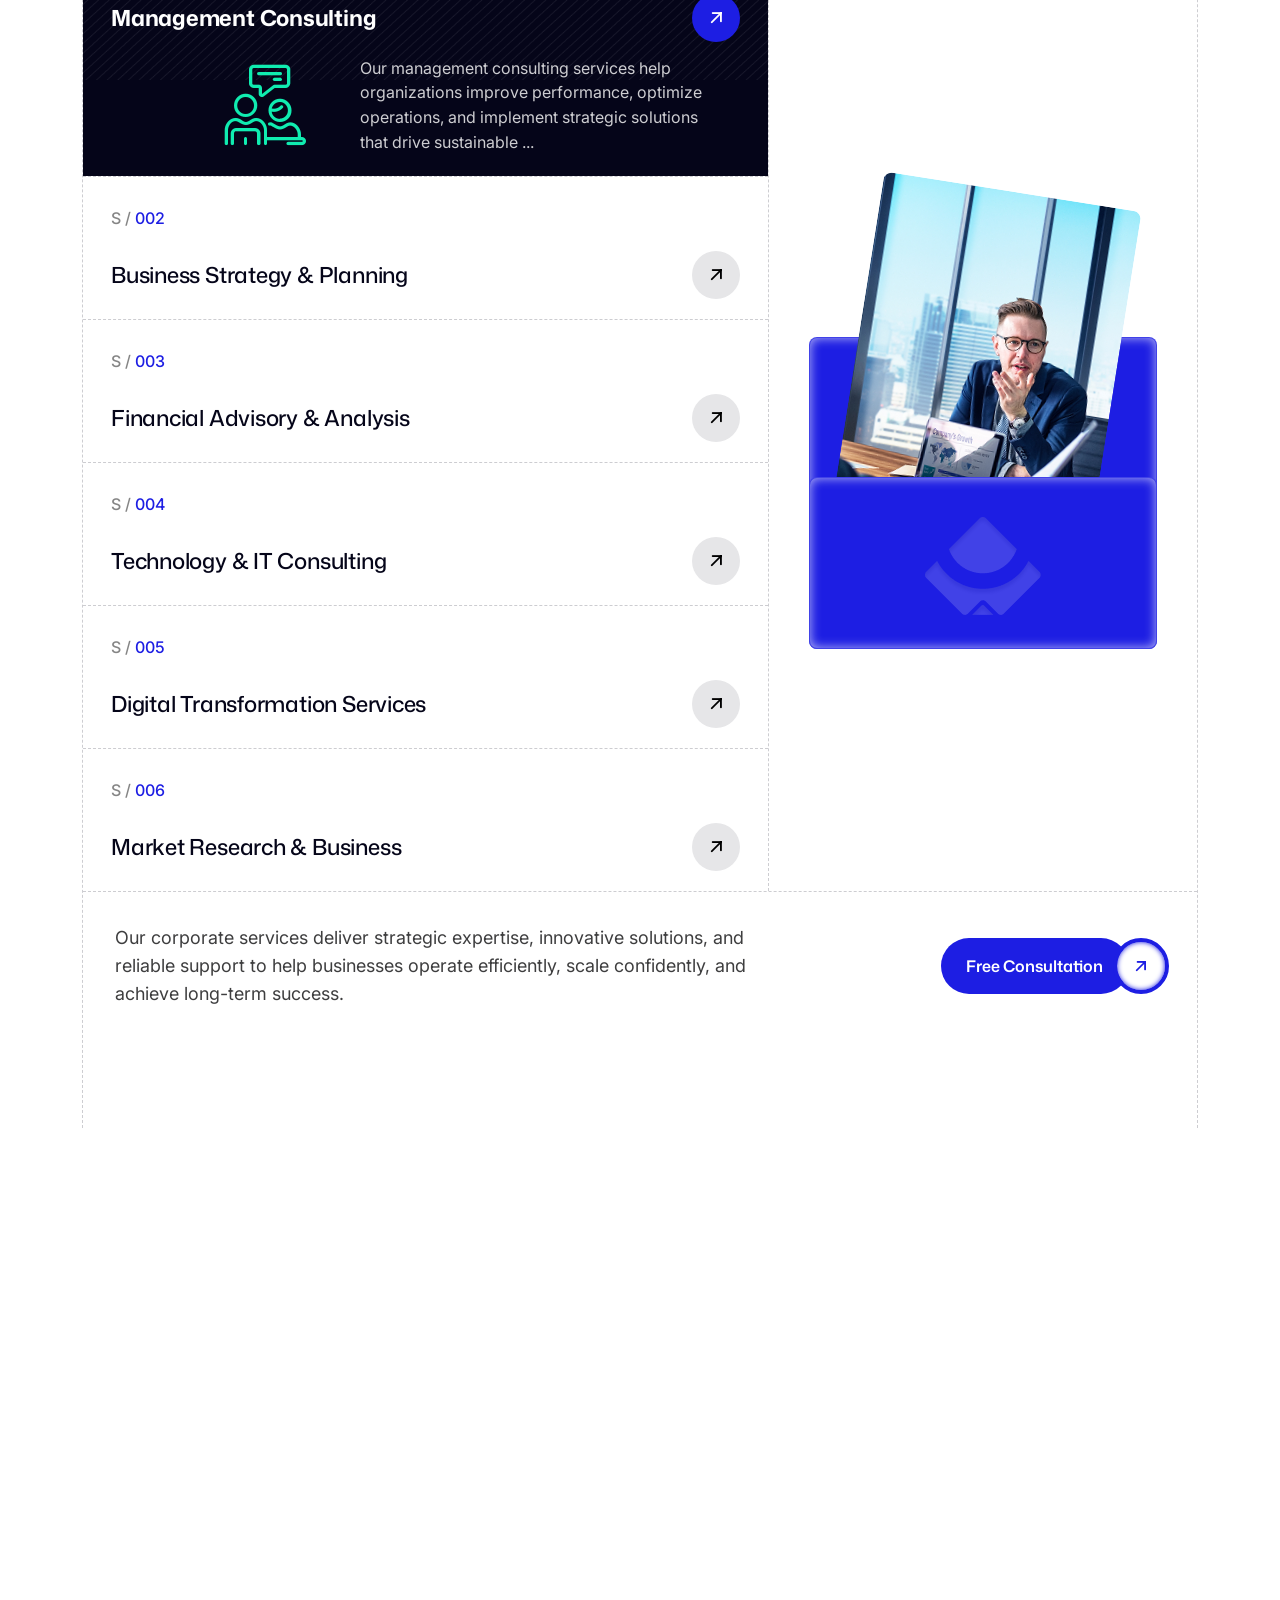
==== commit e743f1cb: "13-02-26" ====
--- a/index-4.html
+++ b/index-4.html
@@ -182,7 +182,7 @@
 				</form>
 
 				<!-- pr-btn -->
-				<a href="#" class="as-header-1-btn as-h-1">
+				<a href="#" class="as-header-1-btn as-h-1 wa_btn_split_1">
 					Free Consultation
 				</a>
 
@@ -198,15 +198,20 @@
 	<!-- header-start -->
 
 	<!-- hero-start -->
-	<section class="as-hero-1-area wa-p-relative bg-defualt" data-background="assets/imgs/hero/h1-bg-img.jpg">
+	<section class="as-hero-1-area wa-p-relative " >
+
+		<!-- bg-image -->
+		<div class="as-hero-1-bg-img wa-fix wa-img-cover">
+			<img src="assets/imgs/hero/h1-bg-img.jpg" alt="">
+		</div>
+
 		<div class="container as-container-1">
-
 			<div class="as-hero-1-content mb-40">
-				<h1 class="as-h-1 as-hero-1-title">Driving Strategic Growth for Modern Businesses<span>.</span></h1>
-				<p class="as-p-1 as-hero-1-disc">We help organizations achieve sustainable success by delivering strategic insights, innovative solutions, and measurable results tailored to modern business challenges.</p>
-
-				<div class="btn-wrap">
-					<a href="#" class="as-pr-btn-1">
+				<h1 class="as-h-1 as-hero-1-title split-words-scale wa-split-text" data-delay="1">Driving Strategic Growth for Modern Businesses<span>.</span></h1>
+				<p class="as-p-1 as-hero-1-disc wow fadeInUp2" data-wow-delay="1.7s">We help organizations achieve sustainable success by delivering strategic insights, innovative solutions, and measurable results tailored to modern business challenges.</p>
+
+				<div class="btn-wrap wow fadeInUp2" data-wow-delay="1.8s">
+					<a href="#" class="as-pr-btn-1 wa_btn_split_1">
 						<span class="text">Free Consultation</span>
 						<span class="icon" >
 							<i class="flaticon-up-right-arrow flaticon"></i>
@@ -221,7 +226,7 @@
 				</div>
 			</div>
 
-			<div class="as-hero-1-bottom">
+			<div class="as-hero-1-bottom wow fadeInUp2" data-wow-delay="2.1s">
 
 				<!-- author -->
 				<div class="as-hero-1-author">
@@ -300,16 +305,16 @@
 					<div class="as-about-1-sec-title mb-40">
 						<h6 class="as-subtitle-1">
 							<i class="flaticon-star-1 flaticon"></i>
-							<span class="text">About Us</span>
+							<span class="text split-in-left wa-split-text">About Us</span>
 							<i class="flaticon-star-1 flaticon"></i>
 						</h6>
-						<h2 class="as-sec-title-1">Corporate Expertise Focused on Performance and Growth.</h2>						
+						<h2 class="as-sec-title-1  wa-split-text split-up">Corporate Expertise Focused on Performance and Growth.</h2>						
 					</div>
 
 					<!-- content -->
 					<div class="as-about-1-content mb-20">
 
-						<div class="as-about-1-expri">
+						<div class="as-about-1-expri wow fadeInUp2" data-wow-offset="100">
 							<h4 class="as-about-1-expri-number as-h-1">
 								<span data-background="assets/imgs/about/a1-mask-img-2.jpg">1</span>
 								<span data-background="assets/imgs/about/a1-mask-img-1.jpg">8</span>
@@ -324,7 +329,7 @@
 							</div>
 						</div>
 
-						<div class="right-div">
+						<div class="right-div wow fadeInUp2" data-wow-offset="100">
 							<p class="disc as-p-1">Axisory is a business consulting firm with more than 25 years of experience, guiding startups and large enterprises alike. We believe that sustainable growth begins with clear strategies, adaptable solutions, and the right direction.</p>
 							<div class="btn-wrap">
 								<a href="#" class="as-pr-btn-1">
@@ -337,23 +342,23 @@
 						</div>
 					</div>
 
-					<div class="as-about-1-list-x-features wa-p-relative">
+					<div class="as-about-1-list-x-features wa-p-relative " >
 
 						<!-- list -->
 						<ul class="wa-ul as-about-1-list ">
-							<li class="as-p-1">
+							<li class="as-p-1 wow fadeInUp2" data-wow-offset="100">
 								<i class="flaticon-star-1 flaticon"></i>
 								Strategy business solutions
 							</li>
-							<li class="as-p-1">
+							<li class="as-p-1 wow fadeInUp2" data-wow-offset="100">
 								<i class="flaticon-star-1 flaticon"></i>
 								Focused on business excellence
 							</li>
-							<li class="as-p-1">
+							<li class="as-p-1 wow fadeInUp2" data-wow-offset="100">
 								<i class="flaticon-star-1 flaticon"></i>
 								Solutions that deliver results
 							</li>
-							<li class="as-p-1">
+							<li class="as-p-1 wow fadeInUp2" data-wow-offset="100">
 								<i class="flaticon-star-1 flaticon"></i>
 								Built for long-term success
 							</li>
@@ -495,10 +500,10 @@
 				<div class="as-services-1-sec-title text-center mb-40">
 					<h6 class="as-subtitle-1">
 						<i class="flaticon-star-1 flaticon"></i>
-						<span class="text">Best Service</span>
+						<span class="text split-in-left wa-split-text">Best Service</span>
 						<i class="flaticon-star-1 flaticon"></i>
 					</h6>
-					<h2 class="as-sec-title-1">Corporate Solutions and Services Built <br> for Performance.</h2>						
+					<h2 class="as-sec-title-1 wa-split-text split-up">Corporate Solutions and Services Built <br> for Performance.</h2>						
 				</div>
 
 				<div class="as-services-1-wrap">
--- a/assets/css/main.css
+++ b/assets/css/main.css
@@ -5,7 +5,7 @@
   --as-clr-sd-1: var(--ax-prime-c);
   --as-clr-h-1: #050519;
   --as-clr-p-1: #3E3E3F;
-  --as-cube-1: all .4s cubic-bezier(.18,.82,.41,1);
+  --as-cube-1: all 0.3s cubic-bezier(0.645, 0.045, 0.355, 1) ;
 }
 
 /*
@@ -100,6 +100,110 @@
   line-clamp: 10;
 }
 
+/* 
+    wow-plus-start
+*/
+@keyframes wa-rotated {
+  to {
+    transform: rotate(360deg);
+  }
+}
+@keyframes wa-rotated-minus {
+  to {
+    transform: rotate(-360deg);
+  }
+}
+@keyframes fadeInUp2 {
+  0% {
+    opacity: 0;
+    -webkit-transform: translateY(30px);
+    -ms-transform: translateY(30px);
+    transform: translateY(30px);
+    filter: blur(3px);
+  }
+  100% {
+    -webkit-transform: translateY(0);
+    -ms-transform: translateY(0);
+    transform: translateY(0);
+    filter: blur(0px);
+  }
+}
+.fadeInUp2 {
+  -webkit-animation-name: fadeInUp2;
+  animation-name: fadeInUp2;
+  animation-duration: 0.4s;
+  animation-timing-function: var(--as-cube-1);
+}
+
+@keyframes fadeInDown2 {
+  0% {
+    opacity: 0;
+    -webkit-transform: translateY(-30px);
+    -ms-transform: translateY(-30px);
+    transform: translateY(-30px);
+    filter: blur(3px);
+  }
+  100% {
+    -webkit-transform: translateY(0);
+    -ms-transform: translateY(0);
+    transform: translateY(0);
+    filter: blur(0px);
+  }
+}
+.fadeInDown2 {
+  -webkit-animation-name: fadeInDown2;
+  animation-name: fadeInDown2;
+  animation-duration: 0.4s;
+  animation-timing-function: var(--as-cube-1);
+}
+
+@keyframes fadeInRight2 {
+  0% {
+    opacity: 0;
+    -webkit-transform: translateX(50px);
+    -ms-transform: translateX(50px);
+    transform: translateX(50px);
+    filter: blur(3px);
+  }
+  100% {
+    -webkit-transform: translateX(0);
+    -ms-transform: translateX(0);
+    transform: translateX(0);
+    filter: blur(0px);
+  }
+}
+.fadeInRight2 {
+  -webkit-animation-name: fadeInRight2;
+  animation-name: fadeInRight2;
+  animation-duration: 0.4s;
+  animation-timing-function: var(--as-cube-1);
+}
+
+@keyframes fadeInLeft2 {
+  0% {
+    opacity: 0;
+    -webkit-transform: translateX(50px);
+    -ms-transform: translateX(50px);
+    transform: translateX(50px);
+    filter: blur(3px);
+  }
+  100% {
+    -webkit-transform: translateX(0);
+    -ms-transform: translateX(0);
+    transform: translateX(0);
+    filter: blur(0px);
+  }
+}
+.fadeInLeft2 {
+  -webkit-animation-name: fadeInLeft2;
+  animation-name: fadeInLeft2;
+  animation-duration: 0.4s;
+  animation-timing-function: var(--as-cube-1);
+}
+
+/* 
+    wow-plus-end
+*/
 /* 
     typography-start
 */
@@ -211,6 +315,7 @@
   background-color: var(--as-clr-pr-1);
   border-radius: 200px;
   z-index: -1;
+  transition: var(--as-cube-1);
 }
 .as-pr-btn-1 .icon {
   width: 48px;
@@ -225,6 +330,18 @@
   color: var(--as-clr-pr-1);
   transition: var(--as-cube-1);
   outline: 4px solid var(--as-clr-pr-1);
+  transition: var(--as-cube-1);
+}
+.as-pr-btn-1:hover {
+  color: #fff;
+}
+.as-pr-btn-1:hover::after {
+  width: calc(100% - 0px);
+}
+.as-pr-btn-1:hover .icon {
+  transform: rotate(45deg);
+  background-color: var(--as-clr-sd-1);
+  color: #000;
 }
 
 .as-plybtn-1 {
@@ -233,6 +350,10 @@
   display: inline-flex;
   gap: 8px;
   align-items: center;
+  transition: var(--as-cube-1);
+}
+.as-plybtn-1:hover {
+  color: var(--as-clr-sd-1);
 }
 
 /* 
@@ -395,6 +516,11 @@
   padding: 31px 60px;
   font-size: 16px;
   letter-spacing: 0.02em;
+  transition: var(--as-cube-1);
+}
+.as-header-1-btn:hover {
+  color: #000;
+  background-color: var(--as-clr-sd-1);
 }
 
 .as-main-navigation .navbar-nav {
@@ -532,6 +658,14 @@
   left: 0;
   z-index: -1;
 }
+.as-hero-1-bg-img {
+  position: absolute;
+  top: 0;
+  left: 0;
+  width: 100%;
+  height: 100%;
+  z-index: -2;
+}
 .as-hero-1-title {
   font-size: 68px;
   font-weight: 600;
@@ -676,6 +810,8 @@
   right: 0;
   z-index: -2;
   width: 54%;
+  perspective: 2000px;
+  transform-style: preserve-3d;
 }
 @media only screen and (min-width: 768px) and (max-width: 991px), (max-width: 767px) {
   .as-hero-1-img {
@@ -1085,8 +1221,23 @@
   border-top: 1px dashed rgba(5, 5, 25, 0.2);
   border-bottom: 1px dashed rgba(5, 5, 25, 0.2);
 }
+@media only screen and (min-width: 992px) and (max-width: 1199px), only screen and (min-width: 768px) and (max-width: 991px), (max-width: 767px) {
+  .as-services-1-wrap {
+    grid-template-columns: 1fr;
+  }
+}
 .as-services-1-wrap-right {
   padding: 0 40px;
+}
+@media (max-width: 767px) {
+  .as-services-1-wrap-right {
+    padding: 0 10px;
+  }
+}
+@media only screen and (min-width: 576px) and (max-width: 767px) {
+  .as-services-1-wrap-right {
+    padding: 0 40px;
+  }
 }
 .as-services-1-border {
   border-left: 1px dashed rgba(5, 5, 25, 0.2);
@@ -1164,6 +1315,11 @@
 .as-services-1-tabs-btn-single .title a {
   transition: var(--as-cube-1);
 }
+@media only screen and (min-width: 1200px) and (max-width: 1399px), only screen and (min-width: 992px) and (max-width: 1199px), only screen and (min-width: 768px) and (max-width: 991px), (max-width: 767px) {
+  .as-services-1-tabs-btn-single .title {
+    font-size: 22px;
+  }
+}
 .as-services-1-tabs-btn-single .bottom-content {
   display: flex;
   align-items: center;
@@ -1174,12 +1330,27 @@
   height: 0px;
   transition: var(--as-cube-1);
 }
+@media (max-width: 767px) {
+  .as-services-1-tabs-btn-single .bottom-content {
+    flex-wrap: wrap;
+  }
+}
+@media only screen and (min-width: 576px) and (max-width: 767px) {
+  .as-services-1-tabs-btn-single .bottom-content {
+    flex-wrap: nowrap;
+  }
+}
 .as-services-1-tabs-btn-single .icon {
   font-size: 90px;
   line-height: 0.65;
   margin-left: 80px;
   color: var(--as-clr-sd-1);
 }
+@media (max-width: 767px) {
+  .as-services-1-tabs-btn-single .icon {
+    margin-left: 0px;
+  }
+}
 .as-services-1-tabs-btn-single .disc {
   opacity: 80%;
   font-size: 16px;
@@ -1209,6 +1380,16 @@
 .as-services-1-tabs-btn .nav-link.active .as-services-1-tabs-btn-single .bottom-content {
   padding-top: 12px;
   height: 114px;
+}
+@media (max-width: 767px) {
+  .as-services-1-tabs-btn .nav-link.active .as-services-1-tabs-btn-single .bottom-content {
+    height: 298px;
+  }
+}
+@media only screen and (min-width: 576px) and (max-width: 767px) {
+  .as-services-1-tabs-btn .nav-link.active .as-services-1-tabs-btn-single .bottom-content {
+    height: 156px;
+  }
 }
 .as-services-1-tabs-box {
   height: 486px;
@@ -1257,6 +1438,11 @@
   width: 100%;
   z-index: -1;
 }
+@media only screen and (min-width: 1200px) and (max-width: 1399px), only screen and (min-width: 992px) and (max-width: 1199px), only screen and (min-width: 768px) and (max-width: 991px), (max-width: 767px) {
+  .as-services-1-tabs-pane {
+    max-width: 260px;
+  }
+}
 .as-services-1-tabs-pane-img {
   height: 386px;
   border-radius: 8px;
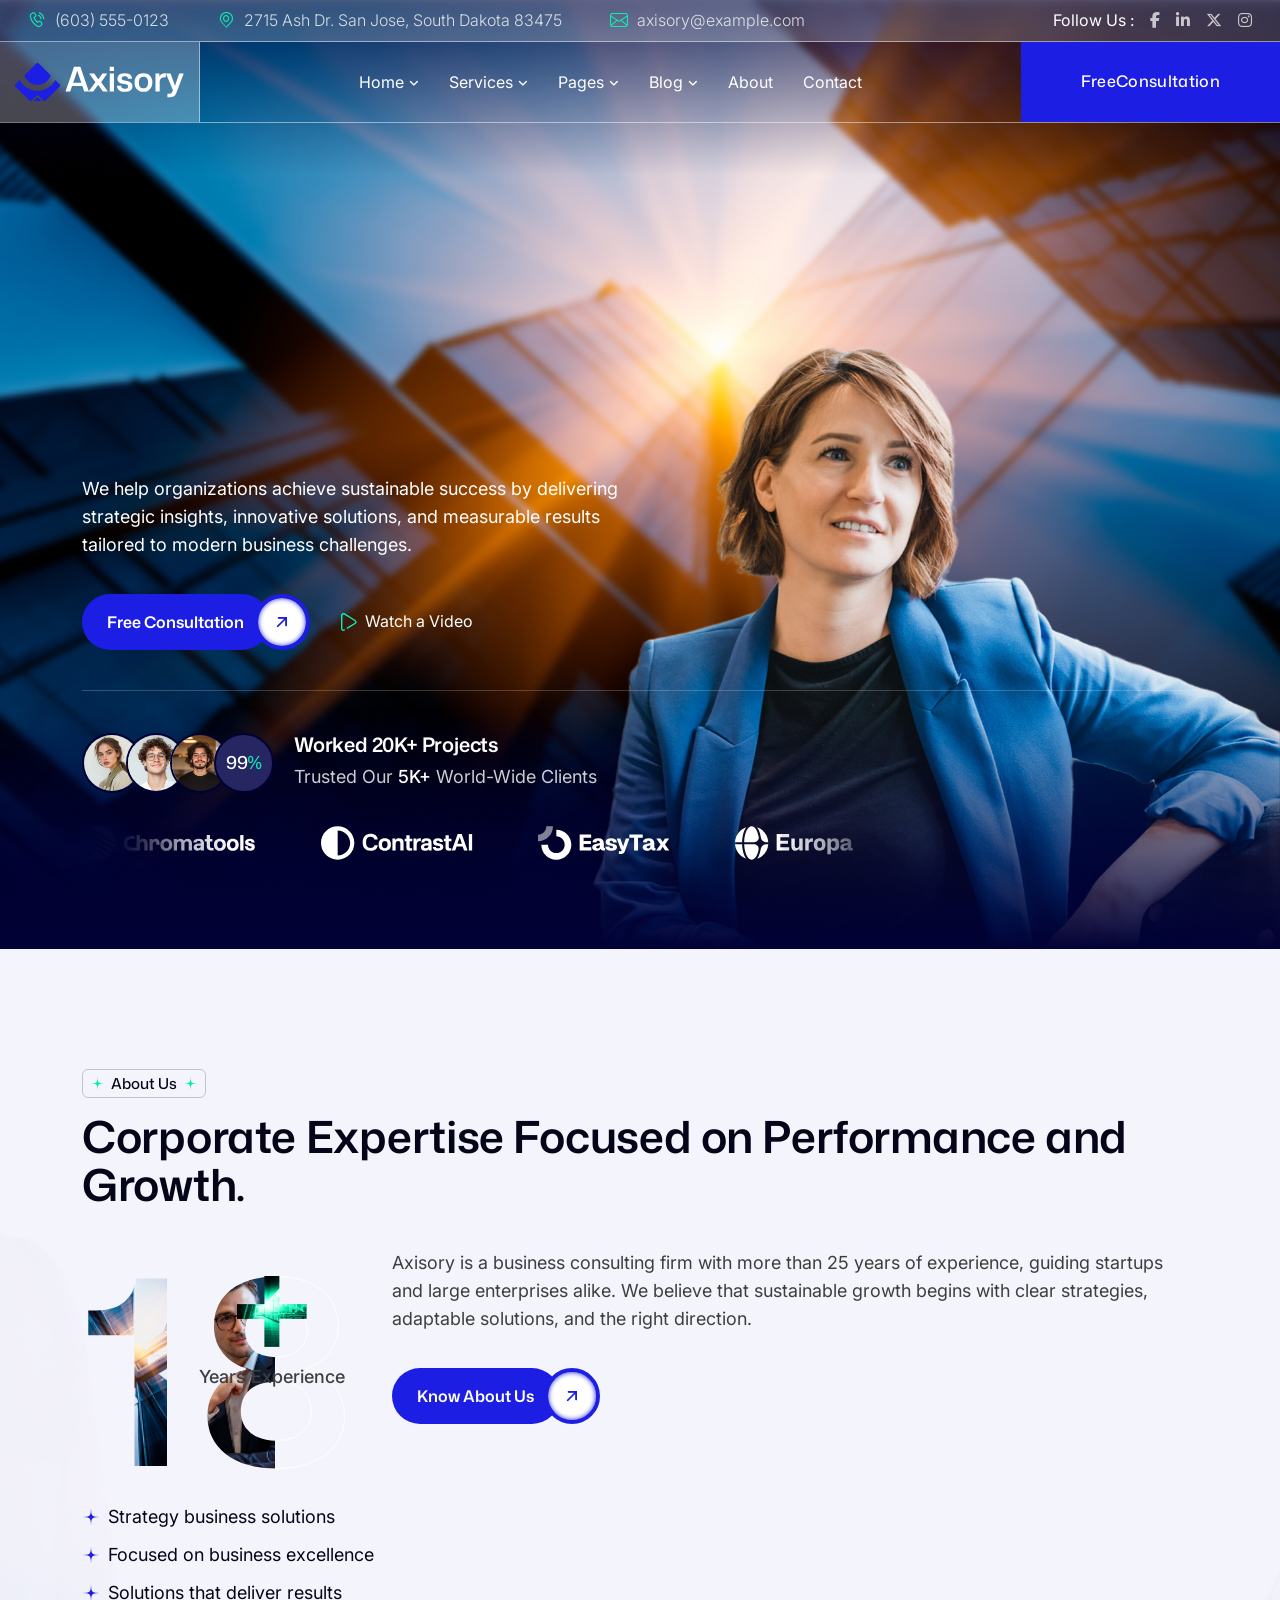
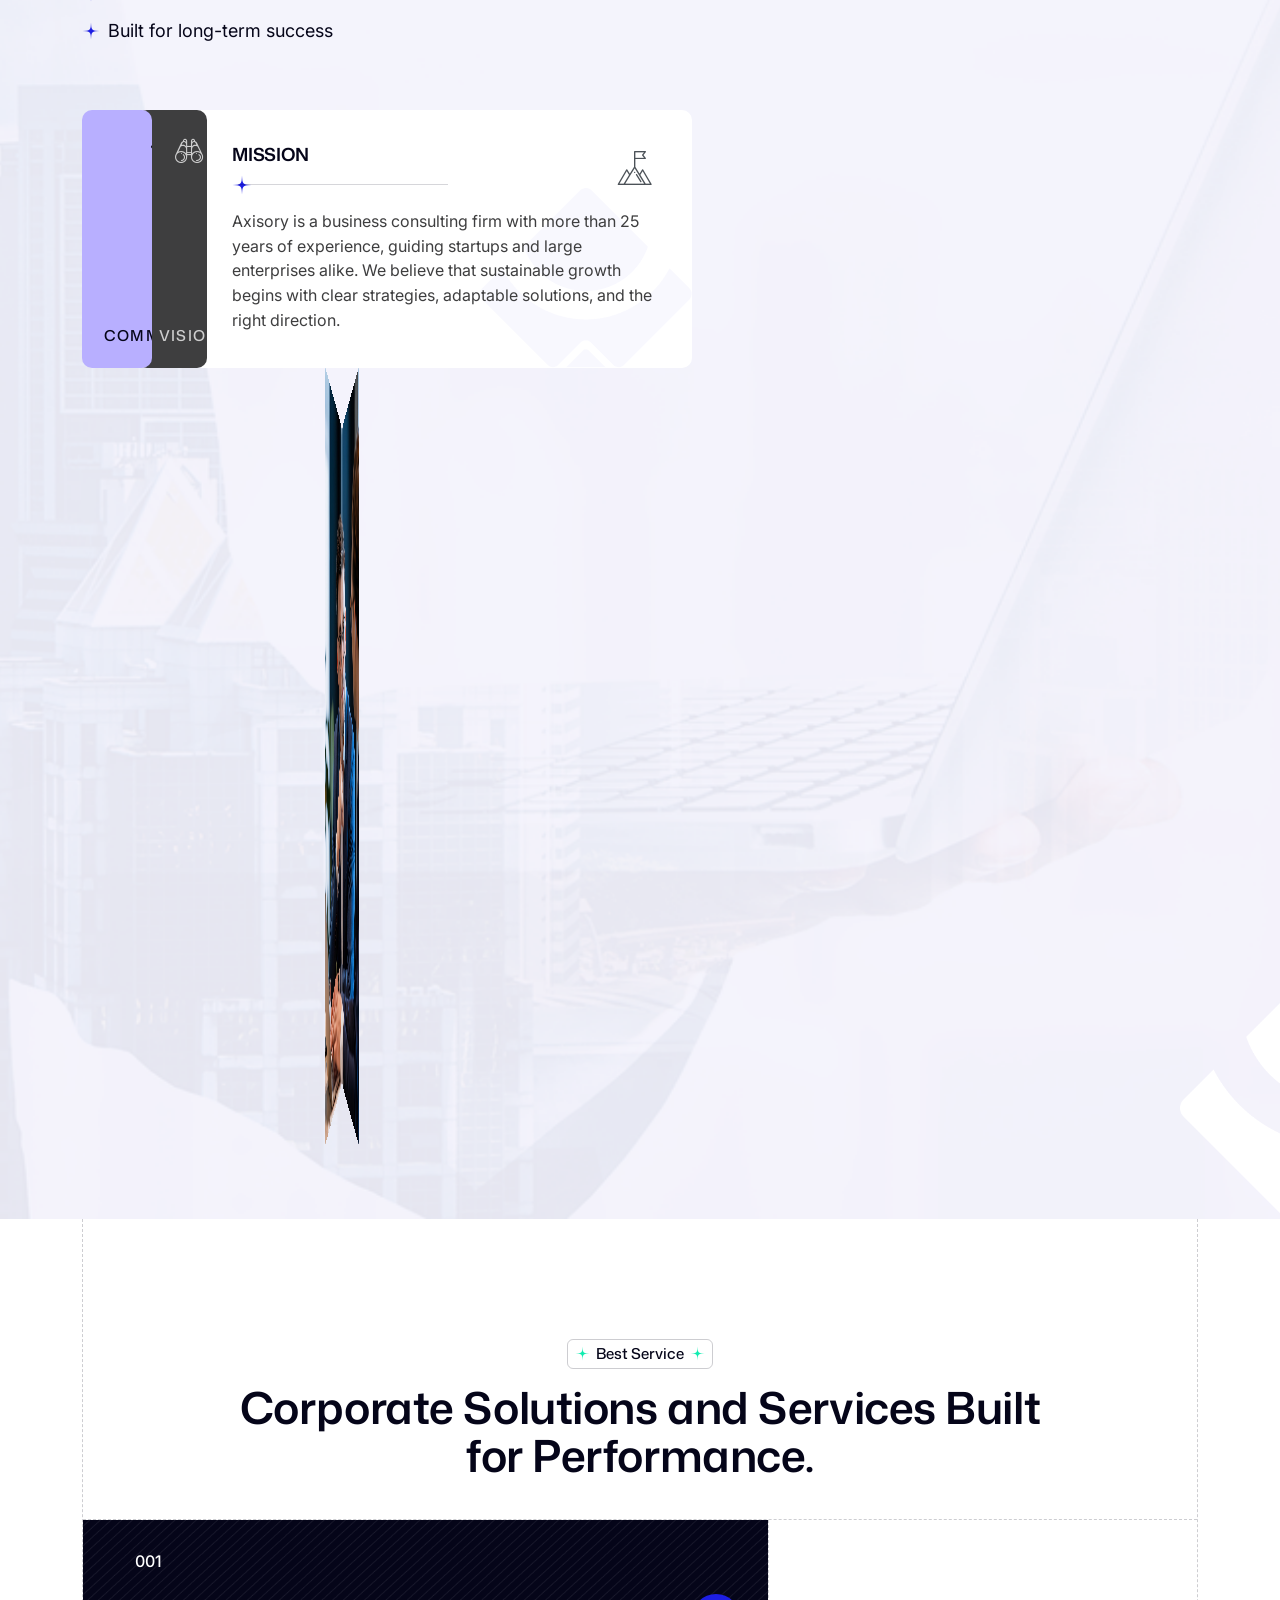
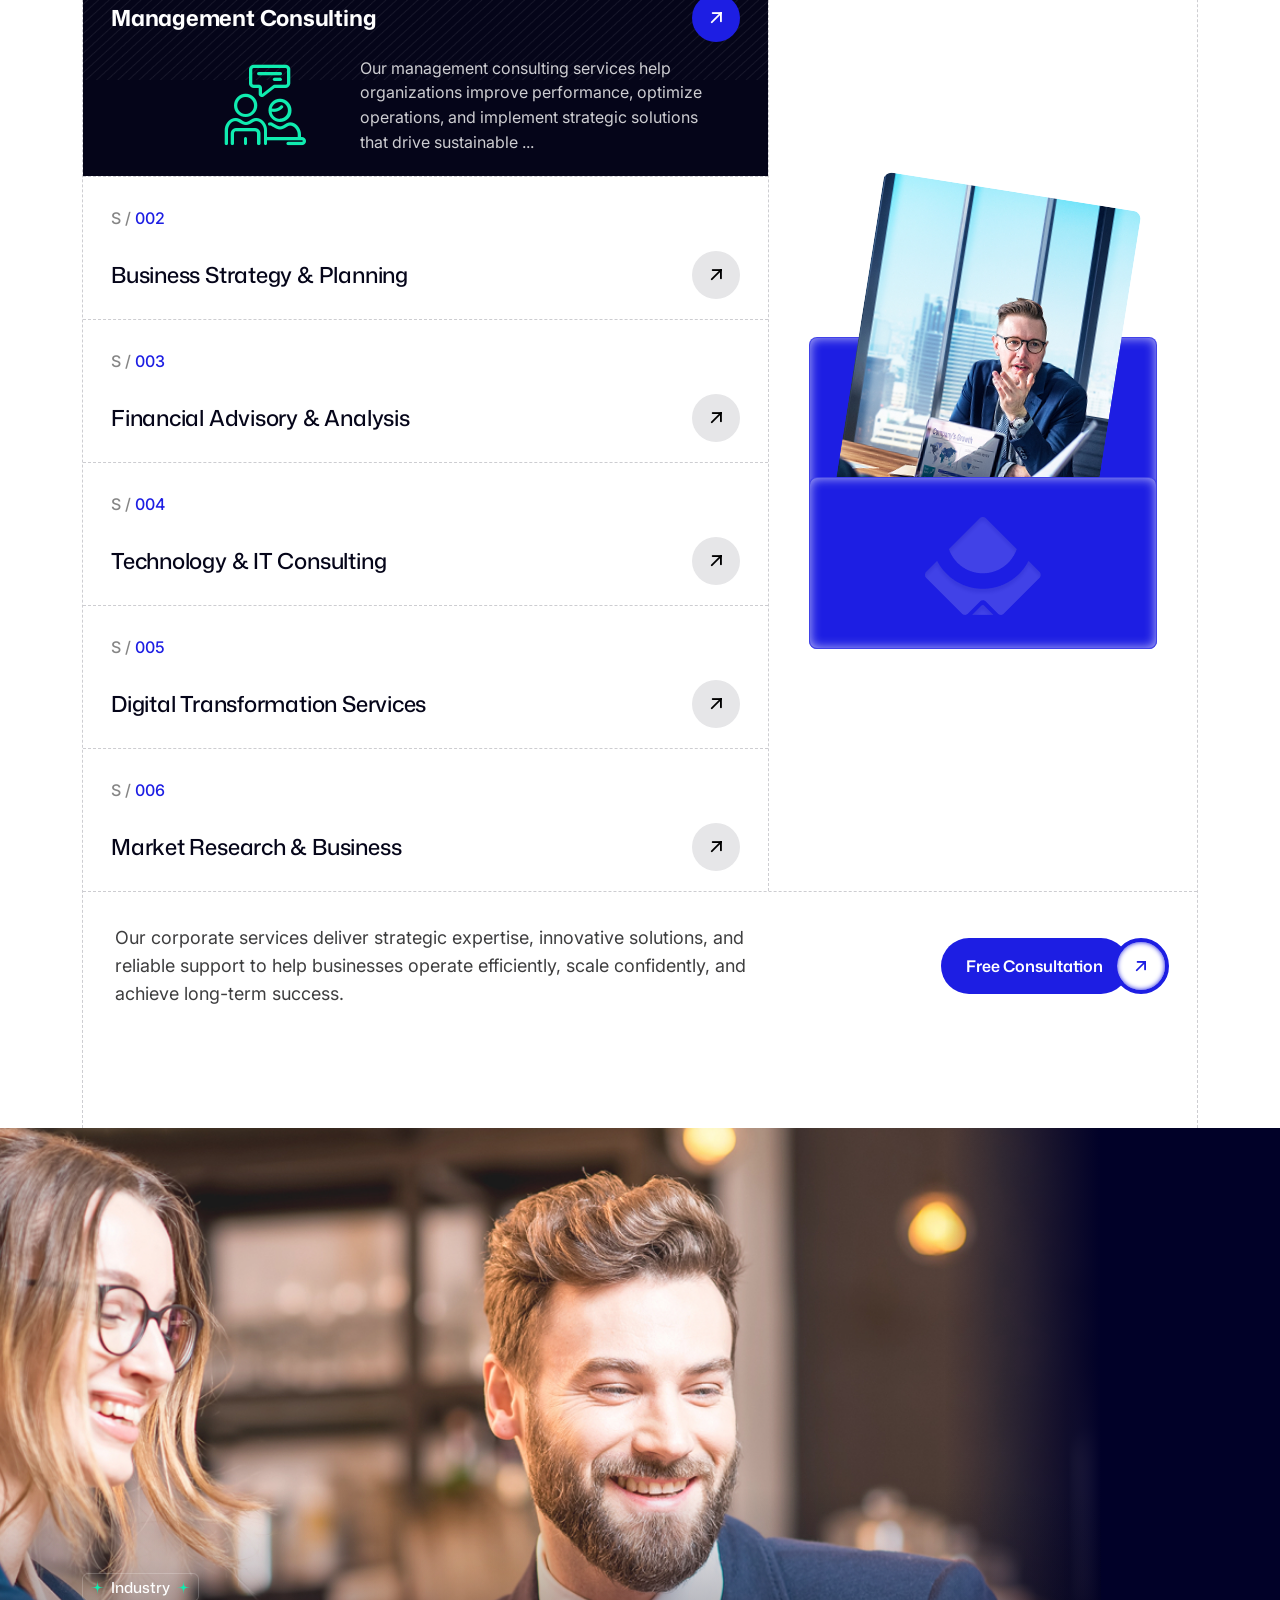
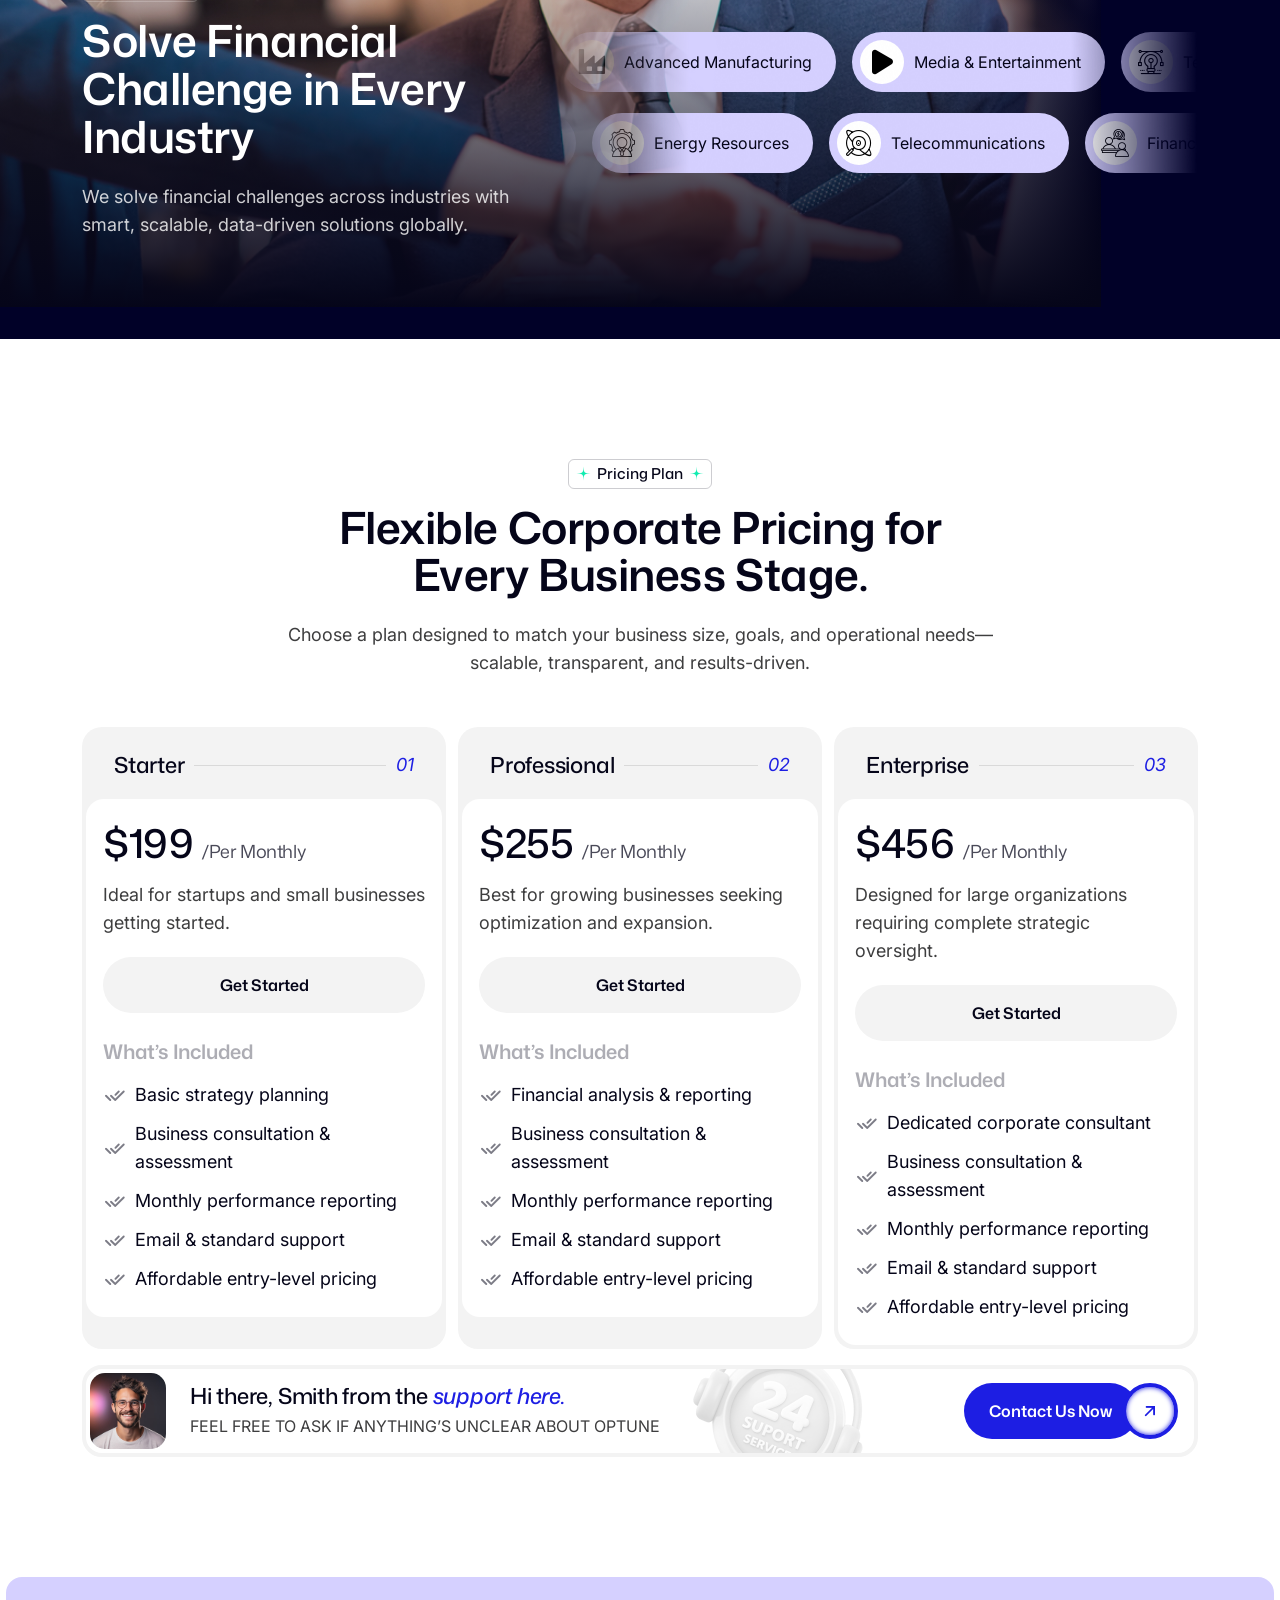
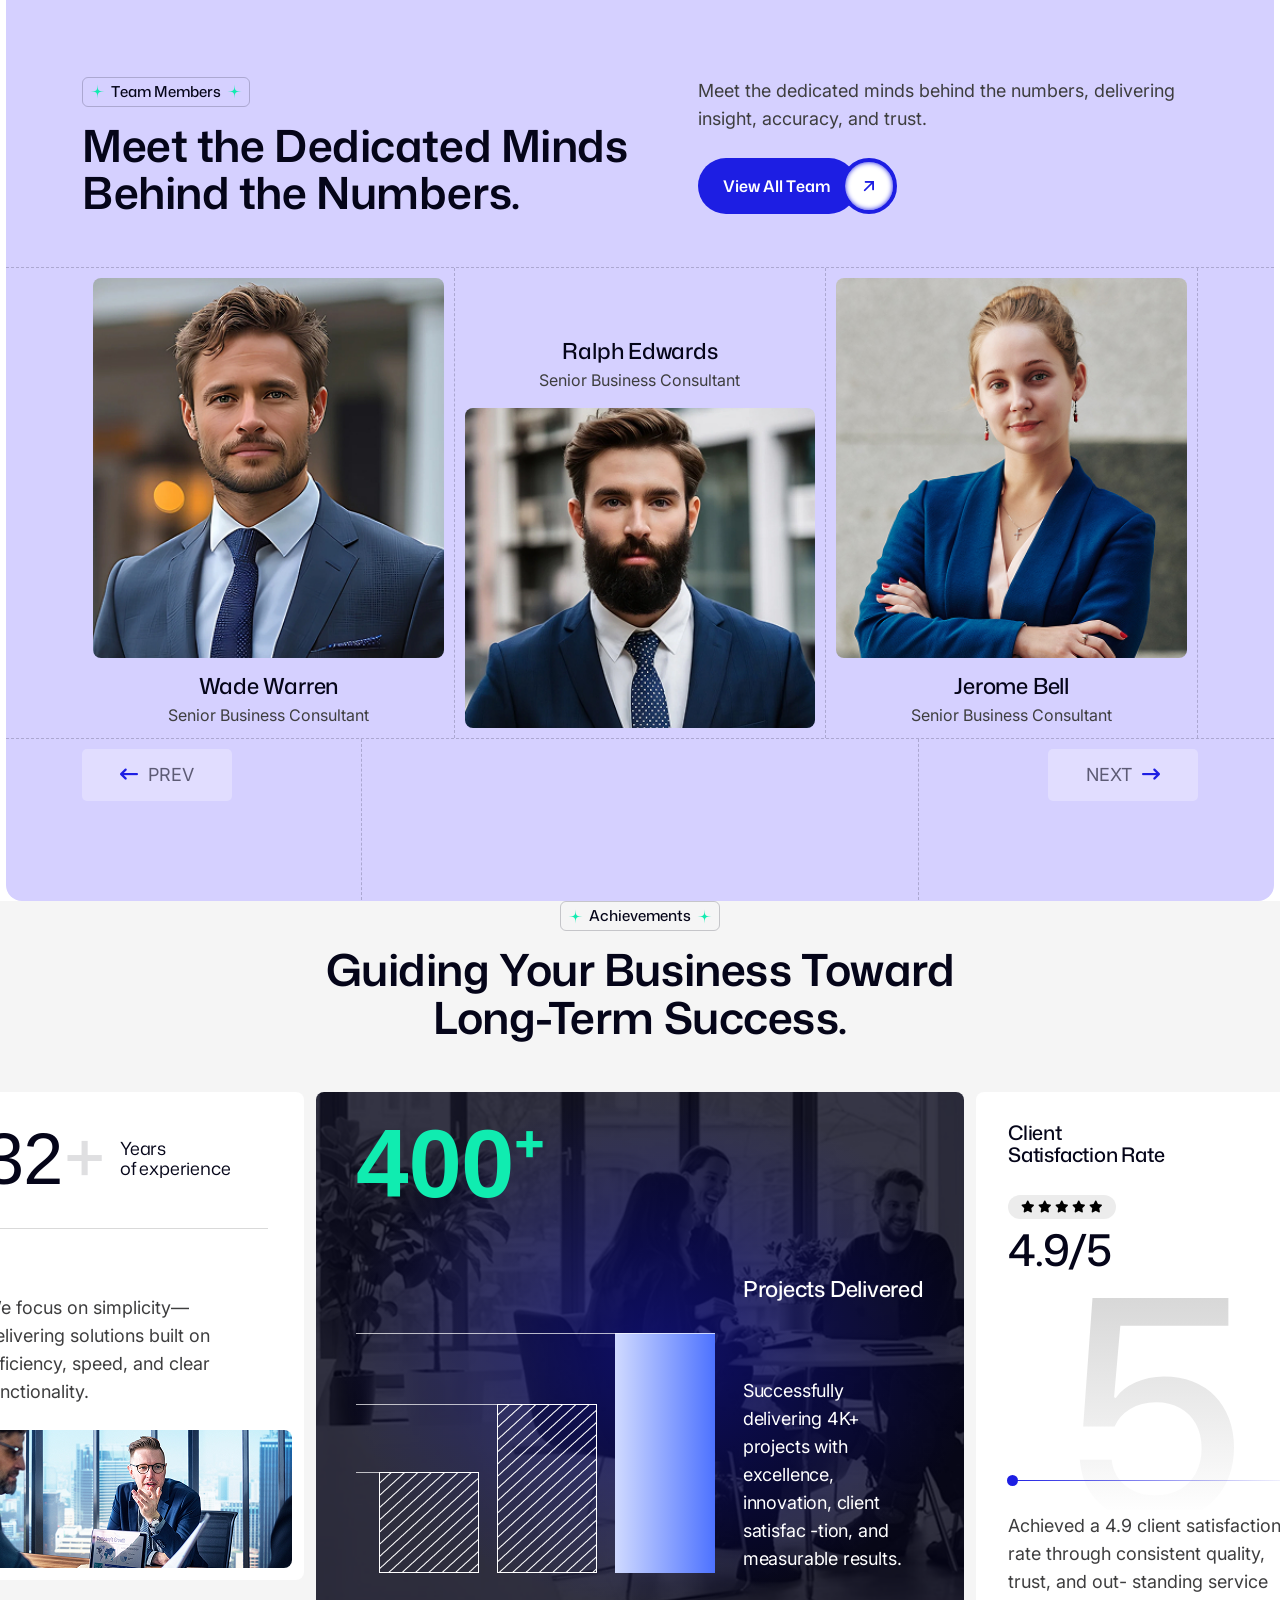
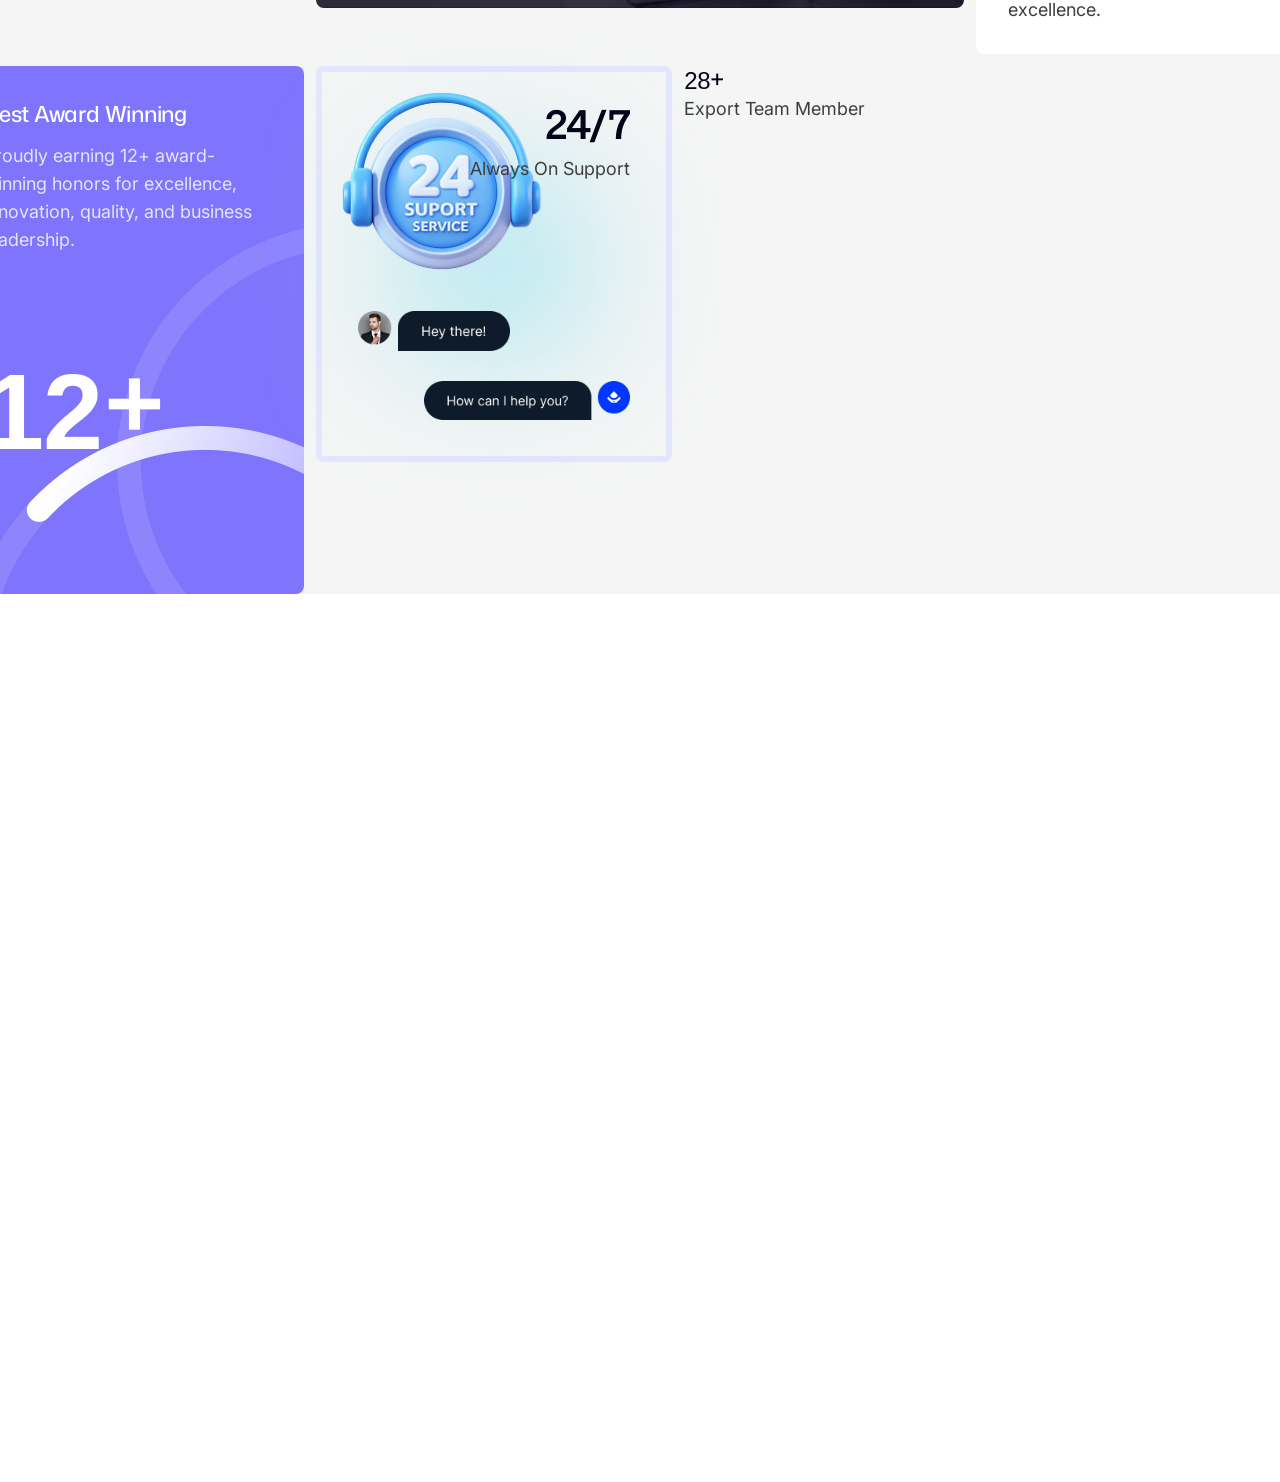
==== commit d027e0ba: "14-02-26" ====
--- a/index-4.html
+++ b/index-4.html
@@ -752,6 +752,659 @@
 		</div>
 	</section>
 	<!-- services-end -->
+
+	<!-- industry-start -->
+	<section class="as-industry-1-area wa-fix wa-p-relative pt-55 pb-100">
+
+		<!-- bg-img -->
+		<div class="as-industry-1-bg-img wa-fix wa-img-cover">
+			<img src="assets/imgs/industry/in1-bg-img-1.jpg" alt="">
+		</div>
+
+		<div class="container as-container-1">
+
+			<!-- video -->
+			<div class="as-industry-1-video mb-80">
+				<div class="as-industry-1-video-elm wa-fix wa-video-cover wa-img-cover" data-mask-image="assets/imgs/industry/in1-mask.png">
+					<video src="assets/imgs/industry/in1-video-1.mp4" loop muted autoplay></video>
+				</div>
+			</div>
+
+			<div class="as-industry-1-wrap">
+				<!-- section-title -->
+				<div class="as-industry-1-sec-title">
+					<h6 class="as-subtitle-1">
+						<i class="flaticon-star-1 flaticon"></i>
+						<span class="text split-in-left wa-split-text">Industry</span>
+						<i class="flaticon-star-1 flaticon"></i>
+					</h6>
+					<h2 class="as-sec-title-1 wa-split-text split-up">Solve Financial Challenge in  Every Industry</h2>		
+					<p class="as-p-1 sec-disc">We solve financial challenges across industries with smart, scalable, data-driven solutions globally.</p>				
+				</div>
+
+				<div class="as-industry-1-mask" data-mask-image="assets/imgs/industry/in1-mask-2.png">
+					<div class="as-industry-1-marquee wa_marquee_left_nopause d-inline-block mb-15">
+						<div class="as-industry-1-features">
+							<a href="#" aria-label="name" class="link-elm as-p-1">
+								<span class="icon">
+									<i class="flaticon-factory flaticon"></i>
+								</span>
+								Advanced Manufacturing
+							</a>
+							<a href="#" aria-label="name" class="link-elm as-p-1">
+								<span class="icon">
+									<i class="flaticon-play flaticon"></i>
+								</span>
+								Media & Entertainment
+							</a>
+							<a href="#" aria-label="name" class="link-elm as-p-1">
+								<span class="icon">
+									<i class="flaticon-vector flaticon"></i>
+								</span>
+								Technology
+							</a>
+							<a href="#" aria-label="name" class="link-elm as-p-1">
+								<span class="icon">
+									<i class="flaticon-square flaticon"></i>
+								</span>
+								Automotive & Mobility
+							</a>
+							<a href="#" aria-label="name" class="link-elm as-p-1">
+								<span class="icon">
+									<i class="flaticon-shapes flaticon"></i>
+								</span>
+								Agribusiness
+							</a>
+							<a href="#" aria-label="name" class="link-elm as-p-1">
+								<span class="icon">
+									<i class="flaticon-promotion flaticon"></i>
+								</span>
+								Government Services
+							</a>
+						</div>
+					</div>
+					<div class="as-industry-1-marquee wa_marquee_right_nopause d-inline-block">
+						<div class="as-industry-1-features">
+							<a href="#" aria-label="name" class="link-elm as-p-1">
+								<span class="icon">
+									<i class="flaticon-leader flaticon"></i>
+								</span>
+								Energy Resources
+							</a>
+							<a href="#" aria-label="name" class="link-elm as-p-1">
+								<span class="icon">
+									<i class="flaticon-discovery flaticon"></i>
+								</span>
+								Telecommunications
+							</a>
+							<a href="#" aria-label="name" class="link-elm as-p-1">
+								<span class="icon">
+									<i class="flaticon-financial-advisor flaticon"></i>
+								</span>
+								Financial Services
+							</a>
+							<a href="#" aria-label="name" class="link-elm as-p-1">
+								<span class="icon">
+									<i class="flaticon-development flaticon"></i>
+								</span>
+								Social & Public Sector
+							</a>
+							<a href="#" aria-label="name" class="link-elm as-p-1">
+								<span class="icon">
+									<i class="flaticon-group flaticon"></i>
+								</span>
+								Healthcare
+							</a>
+							<a href="#" aria-label="name" class="link-elm as-p-1">
+								<span class="icon">
+									<i class="flaticon-financial-advisor flaticon"></i>
+								</span>
+								Life Sciences
+							</a>
+						</div>
+					</div>
+				</div>
+			</div>
+			
+		</div>
+	</section>
+	<!-- industry-end -->
+
+	<!-- price-start -->
+	<section class="as-price-1-area pt-120 pb-120">
+		<div class="container as-container-1">
+
+
+			<!-- section-title -->
+			<div class="as-price-1-sec-title text-center mb-50">
+				<h6 class="as-subtitle-1">
+					<i class="flaticon-star-1 flaticon"></i>
+					<span class="text split-in-left wa-split-text">Pricing Plan</span>
+					<i class="flaticon-star-1 flaticon"></i>
+				</h6>
+				<h2 class="as-sec-title-1 wa-split-text split-up ">Flexible Corporate Pricing for Every Business Stage.</h2>		
+				<p class="as-p-1 sec-disc ">Choose a plan designed to match your business size, goals, and operational needs—scalable, transparent, and results-driven.</p>				
+			</div>
+
+			<div class="as-price-1-wrap">
+
+				<!-- single-card -->
+				<div class="as-price-1-card">
+					<div class="title-x-number">
+						<h5 class="as-h-1 title">
+							Starter
+						</h5>
+						<div class="hr-line"></div>
+						<p class="as-p-1 number">01</p>
+					</div>
+
+					<div class="card-bd">
+						<h5 class="as-h-1 price">
+							$199
+							<span class="per-monthly">/Per Monthly</span>
+						</h5>
+						<p class="as-p-1 disc">Ideal for startups and small businesses getting started.</p>
+						<a href="#" class="as-pr-btn-1 wa_btn_split_1 card-btn">
+							<span class="text">Get Started</span>
+						</a>
+						<h4 class="as-h-1 subtitle">What’s Included</h4>
+
+						<ul class="wa-ul price-list">
+							<li class="as-p-1">
+								<i class="flaticon-double-tick flaticon"></i>
+								Basic strategy planning
+							</li>
+							<li class="as-p-1">
+								<i class="flaticon-double-tick flaticon"></i>
+								Business consultation & assessment
+							</li>
+							<li class="as-p-1">
+								<i class="flaticon-double-tick flaticon"></i>
+								Monthly performance reporting
+							</li>
+							<li class="as-p-1">
+								<i class="flaticon-double-tick flaticon"></i>
+								Email & standard support
+							</li>
+							<li class="as-p-1">
+								<i class="flaticon-double-tick flaticon"></i>
+								Affordable entry-level pricing
+							</li>
+						</ul>
+					</div>
+				</div>
+
+				<!-- single-card -->
+				<div class="as-price-1-card">
+					<div class="title-x-number">
+						<h5 class="as-h-1 title">
+							Professional
+						</h5>
+						<div class="hr-line"></div>
+						<p class="as-p-1 number">02</p>
+					</div>
+
+					<div class="card-bd">
+						<h5 class="as-h-1 price">
+							$255
+							<span class="per-monthly">/Per Monthly</span>
+						</h5>
+						<p class="as-p-1 disc">Best for growing businesses seeking optimization and expansion.</p>
+						<a href="#" class="as-pr-btn-1 wa_btn_split_1 card-btn">
+							<span class="text">Get Started</span>
+						</a>
+						<h4 class="as-h-1 subtitle">What’s Included</h4>
+
+						<ul class="wa-ul price-list">
+							<li class="as-p-1">
+								<i class="flaticon-double-tick flaticon"></i>
+								Financial analysis & reporting
+							</li>
+							<li class="as-p-1">
+								<i class="flaticon-double-tick flaticon"></i>
+								Business consultation & assessment
+							</li>
+							<li class="as-p-1">
+								<i class="flaticon-double-tick flaticon"></i>
+								Monthly performance reporting
+							</li>
+							<li class="as-p-1">
+								<i class="flaticon-double-tick flaticon"></i>
+								Email & standard support
+							</li>
+							<li class="as-p-1">
+								<i class="flaticon-double-tick flaticon"></i>
+								Affordable entry-level pricing
+							</li>
+						</ul>
+					</div>
+				</div>
+
+				<!-- single-card -->
+				<div class="as-price-1-card">
+					<div class="title-x-number">
+						<h5 class="as-h-1 title">
+							Enterprise
+						</h5>
+						<div class="hr-line"></div>
+						<p class="as-p-1 number">03</p>
+					</div>
+
+					<div class="card-bd">
+						<h5 class="as-h-1 price">
+							$456
+							<span class="per-monthly">/Per Monthly</span>
+						</h5>
+						<p class="as-p-1 disc">Designed for large organizations requiring complete strategic oversight.</p>
+						<a href="#" class="as-pr-btn-1 wa_btn_split_1 card-btn">
+							<span class="text">Get Started</span>
+						</a>
+						<h4 class="as-h-1 subtitle">What’s Included</h4>
+
+						<ul class="wa-ul price-list">
+							<li class="as-p-1">
+								<i class="flaticon-double-tick flaticon"></i>
+								Dedicated corporate consultant
+							</li>
+							<li class="as-p-1">
+								<i class="flaticon-double-tick flaticon"></i>
+								Business consultation & assessment
+							</li>
+							<li class="as-p-1">
+								<i class="flaticon-double-tick flaticon"></i>
+								Monthly performance reporting
+							</li>
+							<li class="as-p-1">
+								<i class="flaticon-double-tick flaticon"></i>
+								Email & standard support
+							</li>
+							<li class="as-p-1">
+								<i class="flaticon-double-tick flaticon"></i>
+								Affordable entry-level pricing
+							</li>
+						</ul>
+					</div>
+				</div>
+			</div>
+
+			<!-- content -->
+			<div class="as-price-1-content wa-p-relative">
+				<div class="as-price-1-support">
+					<div class="img-elm wa-fix wa-img-cover">
+						<img src="assets/imgs/testimonial/author-img-8.jpg" alt="">
+					</div>
+					<div class="content-wrap">
+						<h5 class="as-h-1 title">
+							Hi there, Smith from the <a href="#" aria-label="name">support here.</a>
+						</h5>
+						<p class="as-p-1 disc">Feel free to ask if anything’s unclear about optune</p>
+					</div>
+				</div>
+				<div class="btn-wrap">
+					<a href="#" class="as-pr-btn-1 wa_btn_split_1 card-btn">
+						<span class="text">Contact Us Now</span>
+						<span class="icon" >
+							<i class="flaticon-up-right-arrow flaticon"></i>
+						</span>
+					</a>
+				</div>
+
+				<div class="support-icon">
+					<img src="assets/imgs/price/p1-support.png" alt="">
+				</div>
+			</div>
+		</div>
+	</section>
+	<!-- price-end -->
+
+	<!-- team-start -->
+	<section class="as-team-1-area pt-100 pb-100">
+
+		<!-- section-title -->
+		<div class="container as-container-1">
+
+			<div class="as-team-1-sec-title mb-50">
+				<div class="left">
+					<h6 class="as-subtitle-1">
+						<i class="flaticon-star-1 flaticon"></i>
+						<span class="text split-in-left wa-split-text">Team Members</span>
+						<i class="flaticon-star-1 flaticon"></i>
+					</h6>
+					<h2 class="as-sec-title-1 wa-split-text split-up ">Meet the Dedicated Minds Behind the Numbers.</h2>	
+				</div>
+
+				<div class="right">
+					<p class="as-p-1 sec-disc ">Meet the dedicated minds behind the numbers, delivering insight, accuracy, and trust.</p>	
+					<a href="#" class="as-pr-btn-1 wa_btn_split_1 card-btn">
+						<span class="text">View All Team</span>
+						<span class="icon" >
+							<i class="flaticon-up-right-arrow flaticon"></i>
+						</span>
+					</a>
+				</div>
+			</div>
+
+		</div>
+
+		<!-- slider -->
+		<div class="as-team-1-wrap">
+			<div class="container as-container-1">
+				<div class="as-team-1-slider as_t1_slider wa-fix">
+					<div class="swiper-wrapper">
+
+						<!-- single-slider -->
+						<div class="swiper-slide">
+							<div class="as-team-1-member">
+								<div class="img-elm wa-fix wa-img-cover">
+									<img src="assets/imgs/team/t1-img-1.jpg" alt="">
+
+									<div class="social-link">
+										<a href="#" class="social-link-elm">
+											<i class="fa-brands fa-facebook-f"></i>
+										</a>
+										<a href="#" class="social-link-elm">
+											<i class="fa-brands fa-instagram"></i>
+										</a>
+										<a href="#" class="social-link-elm">
+											<i class="fa-brands fa-linkedin-in"></i>
+										</a>
+										<a href="#" class="social-link-elm">
+											<i class="fa-brands fa-x-twitter"></i>
+										</a>
+									</div>
+								</div>
+								<div class="content-wrap">
+									<h4 class="as-h-1 name">
+										<a href="#">Wade Warren</a>
+									</h4>
+									<p class="as-p-1 bio">Senior Business Consultant</p>
+								</div>
+							</div>
+						</div>
+
+						<!-- single-slider -->
+						<div class="swiper-slide">
+							<div class="as-team-1-member has-v2">
+								<div class="content-wrap">
+									<h4 class="as-h-1 name">
+										<a href="#">Ralph Edwards</a>
+									</h4>
+									<p class="as-p-1 bio">Senior Business Consultant</p>
+								</div>
+
+								<div class="img-elm wa-fix wa-img-cover">
+									<img src="assets/imgs/team/t1-img-2.jpg" alt="">
+
+									<div class="social-link">
+										<a href="#" class="social-link-elm">
+											<i class="fa-brands fa-facebook-f"></i>
+										</a>
+										<a href="#" class="social-link-elm">
+											<i class="fa-brands fa-instagram"></i>
+										</a>
+										<a href="#" class="social-link-elm">
+											<i class="fa-brands fa-linkedin-in"></i>
+										</a>
+										<a href="#" class="social-link-elm">
+											<i class="fa-brands fa-x-twitter"></i>
+										</a>
+									</div>
+								</div>
+							</div>
+						</div>
+
+						<!-- single-slider -->
+						<div class="swiper-slide">
+							<div class="as-team-1-member">
+								<div class="img-elm wa-fix wa-img-cover">
+									<img src="assets/imgs/team/t1-img-3.jpg" alt="">
+
+									<div class="social-link">
+										<a href="#" class="social-link-elm">
+											<i class="fa-brands fa-facebook-f"></i>
+										</a>
+										<a href="#" class="social-link-elm">
+											<i class="fa-brands fa-instagram"></i>
+										</a>
+										<a href="#" class="social-link-elm">
+											<i class="fa-brands fa-linkedin-in"></i>
+										</a>
+										<a href="#" class="social-link-elm">
+											<i class="fa-brands fa-x-twitter"></i>
+										</a>
+									</div>
+								</div>
+								<div class="content-wrap">
+									<h4 class="as-h-1 name">
+										<a href="#">Jerome Bell</a>
+									</h4>
+									<p class="as-p-1 bio">Senior Business Consultant</p>
+								</div>
+							</div>
+						</div>
+
+						<!-- single-slider -->
+						<div class="swiper-slide">
+							<div class="as-team-1-member has-v2">
+								<div class="content-wrap">
+									<h4 class="as-h-1 name">
+										<a href="#">Kristin Watson</a>
+									</h4>
+									<p class="as-p-1 bio">Senior Business Consultant</p>
+								</div>
+
+								<div class="img-elm wa-fix wa-img-cover">
+									<img src="assets/imgs/team/t1-img-4.jpg" alt="">
+
+									<div class="social-link">
+										<a href="#" class="social-link-elm">
+											<i class="fa-brands fa-facebook-f"></i>
+										</a>
+										<a href="#" class="social-link-elm">
+											<i class="fa-brands fa-instagram"></i>
+										</a>
+										<a href="#" class="social-link-elm">
+											<i class="fa-brands fa-linkedin-in"></i>
+										</a>
+										<a href="#" class="social-link-elm">
+											<i class="fa-brands fa-x-twitter"></i>
+										</a>
+									</div>
+								</div>
+							</div>
+						</div>
+
+
+						<!-- single-slider -->
+						<div class="swiper-slide">
+							<div class="as-team-1-member">
+								<div class="img-elm wa-fix wa-img-cover">
+									<img src="assets/imgs/team/t1-img-5.jpg" alt="">
+
+									<div class="social-link">
+										<a href="#" class="social-link-elm">
+											<i class="fa-brands fa-facebook-f"></i>
+										</a>
+										<a href="#" class="social-link-elm">
+											<i class="fa-brands fa-instagram"></i>
+										</a>
+										<a href="#" class="social-link-elm">
+											<i class="fa-brands fa-linkedin-in"></i>
+										</a>
+										<a href="#" class="social-link-elm">
+											<i class="fa-brands fa-x-twitter"></i>
+										</a>
+									</div>
+								</div>
+								<div class="content-wrap">
+									<h4 class="as-h-1 name">
+										<a href="#">Jerome Bell</a>
+									</h4>
+									<p class="as-p-1 bio">Senior Business Consultant</p>
+								</div>
+							</div>
+						</div>
+
+					</div>
+				</div>
+			</div>
+		</div>
+
+		<!-- slider-btn -->
+		<div class="container as-container-1">
+			<div class="as-team-1-slider-btn">
+				<div class="single-btn as-p-1 as_t1_slider_prev">
+					<i class="fa-solid fa-arrow-left-long"></i>
+					PREV
+				</div>
+				<div class="single-btn as-p-1 as_t1_slider_next">
+					NEXT
+					<i class="fa-solid fa-arrow-right-long"></i>
+				</div>
+			</div>
+		</div>
+
+
+	</section>
+	<!-- team-end -->
+
+	<!-- achieve-start -->
+	<section class="as-achieve-1-area">
+		<div class="container as-container-1">
+			<!-- section-title -->
+			<div class="as-achieve-1-sec-title text-center mb-50">
+				<h6 class="as-subtitle-1">
+					<i class="flaticon-star-1 flaticon"></i>
+					<span class="text split-in-left wa-split-text">Achievements</span>
+					<i class="flaticon-star-1 flaticon"></i>
+				</h6>
+				<h2 class="as-sec-title-1 wa-split-text split-up ">Guiding Your Business Toward <br> Long-Term Success.</h2>	
+			</div>
+
+			<div class="as-achieve-1-wrap">
+
+				<!-- experience -->
+				<div class="as-achieve-1-exp">
+					<div class="content-wrap">
+						<div class="number-x-title">
+							<h4 class="as-h-1 number">
+								<span class="odometer" data-count="32">00</span><span class="plus">+</span>
+							</h4>
+							<h6 class="as-h-1 title">Years <br> of experience</h6>
+						</div>
+	
+						<p class="as-p-1 disc">We focus on simplicity— delivering solutions built on efficiency, speed, and clear functionality.</p>
+					</div>
+					<div class="img-elm wa-fix wa-img-cover">
+						<img src="assets/imgs/achieve/ah1-img-1.jpg" alt="">
+					</div>
+				</div>
+
+				<!-- projects -->
+				<div class="as-achieve-1-projects " data-background="assets/imgs/achieve/ah1-bg-img-1.jpg">
+					<h5 class="as-h-1 number">
+						<span class="odometer" data-count="400">000</span><span class="plus">+</span>
+					</h5>
+					<div class="img-x-content">
+						<div class="img-elm">
+							<div class="img-elm-single">
+								<img src="assets/imgs/achieve/ah1-projects-line-1.png" alt="">
+							</div>
+							<div class="img-elm-single">
+								<img src="assets/imgs/achieve/ah1-projects-line-2.png" alt="">
+							</div>
+							<div class="img-elm-single-clr"></div>
+						</div>
+
+						<div class="content-wrap">
+							<h4 class="as-h-1 title">Projects Delivered</h4>
+							<p class="as-p-1 disc">Successfully delivering 4K+ projects with excellence, innovation, client satisfac -tion, and measurable results.</p>
+						</div>
+					</div>
+				</div>
+
+				<!-- review -->
+				<div class="as-achieve-1-review">
+					<div class="title-x-rating">
+						<h4 class="as-h-1 title">Client <br> Satisfaction Rate</h4>
+						<div class="rating-elm">
+							<div class="rating-elm-icon">
+								<i class="fa-solid fa-star"></i>
+								<i class="fa-solid fa-star"></i>
+								<i class="fa-solid fa-star"></i>
+								<i class="fa-solid fa-star"></i>
+								<i class="fa-solid fa-star"></i>
+							</div>
+							<h4 class="rating-elm-text as-h-1">4.9/5</h4>
+						</div>
+					</div>
+					<h5 class="as-h-1 big-number">5</h5>
+					<div class="dvr-line"></div>
+					<p class="as-p-1 disc">Achieved a 4.9 client satisfaction rate through consistent quality, trust, and out- standing service excellence.</p>
+				</div>
+			</div>
+
+
+			<div class="as-achieve-1-wrap-2">
+				
+				<!-- award -->
+				<div class="as-achieve-1-award">
+					<h5 class="as-h-1 title">Best Award Winning</h5>
+					<p class="as-p-1 disc">Proudly earning 12+ award-winning honors for excellence, innovation, quality, and business leadership.</p>
+					<h5 class="number as-h-1">
+						<span class="odometer" data-count="12">00</span><span class="plus">+</span>
+					</h5>
+
+					<div class="bg-shape-1">
+						<img src="assets/imgs/achieve/ah1-award-shape-1.png" alt="">
+					</div>
+					<div class="bg-shape-2">
+						<img src="assets/imgs/achieve/ah1-award-shape-2.png" alt="">
+					</div>
+				</div>
+				
+				<!-- right -->
+				<div class="as-achieve-1-wrap-2-right">
+					<div class="as-achieve-1-wrap-2-right-top">
+						<!-- support -->
+						<div class="as-achieve-1-support">
+							<div class="content-wrap">
+								<h5 class="as-h-1 title">24/7</h5>
+								<p class="as-p-1 disc">
+									Always On Support
+								</p>
+							</div>
+
+							<div class="shape-1">
+								<img src="assets/imgs/achieve/ah1-support-1.png" alt="">
+							</div>
+
+							<div class="shape-2">
+								<img src="assets/imgs/achieve/ah1-support-2.png" alt="">
+							</div>
+
+							<div class="shape-3">
+								<img src="assets/imgs/achieve/ah1-support-3.png" alt="">
+							</div>
+						</div>
+
+						<div class="as-achieve-1-team">
+							<div class="content-wrap">
+								<h4 class="number as-h-1">
+									<span class="odometer" data-count="28">00</span><span class="plus">+</span>
+								</h4>
+								<p class="as-p-1 disc">Export Team Member</p>
+							</div>
+
+							
+						</div>
+					</div>
+				</div>
+
+			</div>
+		</div>
+	</section>
+	<!-- achieve-end -->
 	<br>
 	<br>
 	<br>
--- a/assets/css/main.css
+++ b/assets/css/main.css
@@ -1476,5 +1476,817 @@
 /* 
     services-1-end
 */
+/* 
+    industry-1-start
+*/
+.as-industry-1-area {
+  background-color: #010128;
+}
+.as-industry-1-bg-img {
+  position: absolute;
+  top: 0;
+  left: 0;
+  z-index: -3;
+  width: 86%;
+  height: 96%;
+}
+.as-industry-1-bg-img::after {
+  content: "";
+  position: absolute;
+  height: 418.45px;
+  background: linear-gradient(180deg, rgba(2, 2, 48, 0) 0%, var(--as-clr-h-1) 100%);
+  bottom: 0;
+  left: 0;
+  width: 100%;
+}
+.as-industry-1-bg-img::before {
+  content: "";
+  position: absolute;
+  width: 156.92px;
+  height: 100%;
+  background: linear-gradient(270deg, #010128 0%, rgba(2, 2, 48, 0) 100%);
+  right: 0;
+  top: 0;
+}
+.as-industry-1-video {
+  text-align: right;
+  margin-right: -160px;
+}
+@media only screen and (min-width: 1600px) and (max-width: 1799px), only screen and (min-width: 1400px) and (max-width: 1599px), only screen and (min-width: 1200px) and (max-width: 1399px), only screen and (min-width: 992px) and (max-width: 1199px), only screen and (min-width: 768px) and (max-width: 991px), (max-width: 767px) {
+  .as-industry-1-video {
+    margin-right: 0px;
+  }
+}
+.as-industry-1-video-elm {
+  max-width: 348px;
+  height: 304px;
+  display: inline-block;
+  mix-blend-mode: luminosity;
+}
+.as-industry-1-wrap {
+  display: grid;
+  grid-template-columns: 1fr 1.48fr;
+  gap: 50px;
+  align-items: center;
+}
+@media only screen and (min-width: 992px) and (max-width: 1199px), only screen and (min-width: 768px) and (max-width: 991px), (max-width: 767px) {
+  .as-industry-1-wrap {
+    grid-template-columns: 1fr;
+  }
+}
+.as-industry-1-sec-title .as-sec-title-1 {
+  color: #fff;
+}
+.as-industry-1-sec-title .as-subtitle-1 {
+  color: #fff;
+  border-color: rgba(255, 255, 255, 0.2);
+}
+.as-industry-1-sec-title .sec-disc {
+  color: #fff;
+  opacity: 80%;
+  margin-top: 22px;
+}
+.as-industry-1-mask {
+  mask-size: 100% 100%;
+  mask-repeat: no-repeat;
+  overflow: hidden;
+  margin-right: -240px;
+}
+@media only screen and (min-width: 1600px) and (max-width: 1799px), only screen and (min-width: 1400px) and (max-width: 1599px), only screen and (min-width: 1200px) and (max-width: 1399px), only screen and (min-width: 992px) and (max-width: 1199px), only screen and (min-width: 768px) and (max-width: 991px), (max-width: 767px) {
+  .as-industry-1-mask {
+    margin-right: 0px;
+  }
+}
+.as-industry-1-features {
+  display: flex;
+  align-items: center;
+  gap: 16px;
+  margin-right: 16px;
+}
+.as-industry-1-features .link-elm {
+  display: flex;
+  align-items: center;
+  gap: 10px;
+  background-color: #D5D0FF;
+  border-radius: 100px;
+  padding: 8px;
+  padding-right: 24px;
+  font-size: 16px;
+  color: var(--as-clr-h-1);
+  flex: 0 0 auto;
+}
+.as-industry-1-features .link-elm .icon {
+  width: 44px;
+  height: 44px;
+  background-color: #fff;
+  display: flex;
+  align-items: center;
+  justify-content: center;
+  font-size: 28px;
+  border-radius: 50%;
+  color: #000;
+}
+
+/* 
+    industry-1-end
+*/
+/* 
+    price-1-start
+*/
+.as-price-1-sec-title {
+  max-width: 706px;
+  margin-left: auto;
+  margin-right: auto;
+}
+.as-price-1-sec-title .sec-disc {
+  margin-top: 22px;
+}
+.as-price-1-wrap {
+  max-width: 1344px;
+  margin-left: auto;
+  margin-right: auto;
+  display: grid;
+  grid-template-columns: 1fr 1fr 1fr;
+  gap: 12px;
+}
+@media only screen and (min-width: 768px) and (max-width: 991px) {
+  .as-price-1-wrap {
+    grid-template-columns: 1fr 1fr;
+  }
+}
+@media (max-width: 767px) {
+  .as-price-1-wrap {
+    grid-template-columns: 1fr;
+  }
+}
+.as-price-1-card {
+  background-color: #F3F3F3;
+  border-radius: 20px;
+  padding: 4px;
+  transition: var(--as-cube-1);
+}
+.as-price-1-card .title-x-number {
+  display: flex;
+  align-items: center;
+  gap: 10px;
+  justify-content: space-between;
+  padding: 20px 28px;
+}
+.as-price-1-card .title {
+  font-size: 26px;
+  transition: var(--as-cube-1);
+}
+@media only screen and (min-width: 1200px) and (max-width: 1399px), only screen and (min-width: 992px) and (max-width: 1199px), only screen and (min-width: 768px) and (max-width: 991px), (max-width: 767px) {
+  .as-price-1-card .title {
+    font-size: 22px;
+  }
+}
+.as-price-1-card .hr-line {
+  background: #D9D9D9;
+  height: 1px;
+  width: 100%;
+  transition: var(--as-cube-1);
+}
+.as-price-1-card .number {
+  color: var(--as-clr-pr-1);
+  font-style: italic;
+}
+.as-price-1-card .card-bd {
+  border-radius: 18px;
+  background-color: #fff;
+  padding: 24px 24px;
+}
+@media only screen and (min-width: 1200px) and (max-width: 1399px), only screen and (min-width: 992px) and (max-width: 1199px), only screen and (min-width: 768px) and (max-width: 991px), (max-width: 767px) {
+  .as-price-1-card .card-bd {
+    padding: 24px 17px;
+  }
+}
+.as-price-1-card .price {
+  font-size: 56px;
+  line-height: 1;
+  margin-bottom: 18px;
+}
+@media only screen and (min-width: 1200px) and (max-width: 1399px), only screen and (min-width: 992px) and (max-width: 1199px), only screen and (min-width: 768px) and (max-width: 991px), (max-width: 767px) {
+  .as-price-1-card .price {
+    font-size: 40px;
+  }
+}
+.as-price-1-card .price span {
+  font-size: 18px;
+  opacity: 72%;
+  font-weight: 400;
+}
+.as-price-1-card .disc {
+  margin-bottom: 20px;
+}
+.as-price-1-card .card-btn {
+  width: 100%;
+  justify-content: center;
+  color: var(--as-clr-h-1);
+  padding: 16px 10px;
+  margin-bottom: 28px;
+}
+.as-price-1-card .card-btn::after {
+  width: 100%;
+  background-color: #F3F3F3;
+}
+.as-price-1-card .card-btn:hover {
+  color: #fff;
+}
+.as-price-1-card .card-btn:hover::after {
+  background-color: var(--as-clr-h-1);
+}
+.as-price-1-card .subtitle {
+  font-size: 20px;
+  font-weight: 600;
+  opacity: 32%;
+  margin-bottom: 18px;
+}
+.as-price-1-card .price-list {
+  display: flex;
+  flex-direction: column;
+  gap: 11px;
+}
+.as-price-1-card .price-list li {
+  color: var(--as-clr-h-1);
+  display: inline-flex;
+  align-items: center;
+  gap: 8px;
+}
+.as-price-1-card .price-list li i {
+  font-size: 24px;
+  opacity: 52%;
+}
+.as-price-1-card:hover {
+  background-color: var(--as-clr-h-1);
+}
+.as-price-1-card:hover .title {
+  color: #fff;
+}
+.as-price-1-card:hover .hr-line {
+  opacity: 50%;
+}
+.as-price-1-content {
+  border-radius: 20px;
+  padding: 4px;
+  padding-right: 20px;
+  border: 4px solid #F3F3F3;
+  display: flex;
+  align-items: center;
+  justify-content: space-between;
+  gap: 30px;
+  flex-wrap: wrap;
+  overflow: hidden;
+  max-width: 1344px;
+  margin-left: auto;
+  margin-right: auto;
+  margin-top: 16px;
+}
+.as-price-1-content .support-icon {
+  filter: grayscale(1);
+  position: absolute;
+  top: 50%;
+  left: 63%;
+  transform: translate(-50%, -50%);
+}
+.as-price-1-support {
+  display: flex;
+  align-items: center;
+  gap: 24px;
+}
+.as-price-1-support .img-elm {
+  width: 76px;
+  height: 76px;
+  border-radius: 15px;
+}
+.as-price-1-support .title {
+  font-size: 22px;
+  margin-bottom: 6px;
+}
+.as-price-1-support .title a {
+  color: var(--as-clr-pr-1);
+  font-style: italic;
+  transition: var(--as-cube-1);
+}
+.as-price-1-support .title a:hover {
+  color: var(--as-clr-sd-1);
+}
+.as-price-1-support .disc {
+  font-size: 16px;
+  text-transform: uppercase;
+}
+
+/* 
+    price-1-end
+*/
+/* 
+    team-1-start
+*/
+.as-team-1-area {
+  margin: 0 24px;
+  background-color: #D5D0FF;
+  border-radius: 16px;
+}
+@media only screen and (min-width: 1400px) and (max-width: 1599px), only screen and (min-width: 1200px) and (max-width: 1399px), only screen and (min-width: 992px) and (max-width: 1199px), only screen and (min-width: 768px) and (max-width: 991px), (max-width: 767px) {
+  .as-team-1-area {
+    margin: 0 6px;
+  }
+}
+.as-team-1-sec-title {
+  display: flex;
+  gap: 35px;
+  justify-content: space-between;
+  flex-wrap: wrap;
+}
+.as-team-1-sec-title .right {
+  max-width: 500px;
+}
+.as-team-1-sec-title .left {
+  max-width: 560px;
+}
+.as-team-1-sec-title .sec-disc {
+  margin-bottom: 25px;
+}
+.as-team-1-wrap {
+  border-top: 1px dashed rgba(5, 5, 25, 0.2);
+  border-bottom: 1px dashed rgba(5, 5, 25, 0.2);
+}
+.as-team-1-member {
+  padding: 10px;
+  display: flex;
+  flex-direction: column;
+  gap: 16px;
+  text-align: center;
+  border-right: 1px dashed rgba(5, 5, 25, 0.2);
+  min-height: 470px;
+}
+.as-team-1-member .img-elm {
+  border-radius: 8px;
+  height: 380px;
+  position: relative;
+  z-index: 1;
+  background-color: #000031;
+}
+.as-team-1-member .img-elm img {
+  transition: var(--as-cube-1);
+}
+.as-team-1-member .img-elm::after {
+  content: "";
+  position: absolute;
+  width: 100%;
+  height: 165px;
+  background: #1D1EE3;
+  filter: blur(36px);
+  left: 0;
+  bottom: -90px;
+  border-radius: 170px;
+  transform: translateY(50%);
+  opacity: 0;
+  transition: var(--as-cube-1);
+}
+.as-team-1-member .content-wrap {
+  display: flex;
+  flex-direction: column;
+  gap: 5px;
+}
+.as-team-1-member .name {
+  font-size: 22px;
+}
+.as-team-1-member .name a {
+  transition: var(--as-cube-1);
+}
+.as-team-1-member .name a:hover {
+  color: var(--as-clr-pr-1);
+}
+.as-team-1-member .bio {
+  font-size: 16px;
+}
+.as-team-1-member .social-link {
+  position: absolute;
+  bottom: 16px;
+  right: 16px;
+  display: flex;
+  flex-direction: column;
+  gap: 2px;
+  transition: var(--as-cube-1);
+  opacity: 0;
+  z-index: 1;
+}
+.as-team-1-member .social-link-elm {
+  display: flex;
+  align-items: center;
+  justify-content: center;
+  width: 40px;
+  height: 40px;
+  background-color: #fff;
+  border-radius: 4px;
+  color: #000;
+  transition: var(--as-cube-1);
+}
+.as-team-1-member .social-link-elm:hover {
+  color: #fff;
+  background-color: var(--as-clr-pr-1);
+}
+.as-team-1-member:hover .img-elm::after {
+  transform: translateY(0);
+  opacity: 1;
+}
+.as-team-1-member:hover .img-elm img {
+  mix-blend-mode: luminosity;
+}
+.as-team-1-member:hover .social-link {
+  opacity: 1;
+}
+.as-team-1-member:hover .social-link-elm {
+  animation: fadeInUp2 0.3s backwards;
+}
+.as-team-1-member:hover .social-link-elm:nth-child(1) {
+  animation-delay: 0.4s;
+}
+.as-team-1-member:hover .social-link-elm:nth-child(2) {
+  animation-delay: 0.3s;
+}
+.as-team-1-member:hover .social-link-elm:nth-child(3) {
+  animation-delay: 0.2s;
+}
+.as-team-1-member:hover .social-link-elm:nth-child(4) {
+  animation-delay: 0.1s;
+}
+.as-team-1-member:is(.has-v2) {
+  justify-content: end;
+}
+.as-team-1-member:is(.has-v2) .img-elm {
+  height: 320px;
+}
+.as-team-1-slider {
+  padding-left: 1px;
+}
+.as-team-1-slider .swiper-notification {
+  display: none;
+}
+.as-team-1-slider-btn {
+  padding-top: 10px;
+  display: flex;
+  justify-content: space-between;
+  gap: 30px;
+  flex-wrap: wrap;
+  position: relative;
+  z-index: 1;
+}
+.as-team-1-slider-btn::after {
+  content: "";
+  width: 1px;
+  height: 161px;
+  border-right: 1px dashed rgba(5, 5, 25, 0.2);
+  position: absolute;
+  left: 25%;
+  top: 0px;
+  z-index: -1;
+}
+.as-team-1-slider-btn::before {
+  content: "";
+  width: 1px;
+  height: 161px;
+  border-right: 1px dashed rgba(5, 5, 25, 0.2);
+  position: absolute;
+  right: 25%;
+  top: 0px;
+  z-index: -1;
+}
+.as-team-1-slider-btn .single-btn {
+  display: flex;
+  align-items: center;
+  gap: 10px;
+  color: rgba(5, 5, 25, 0.6);
+  max-width: 340px;
+  width: 100%;
+  background-color: rgba(255, 255, 255, 0.28);
+  justify-content: center;
+  border-radius: 5px;
+  padding: 12px 12px;
+  cursor: pointer;
+  transition: var(--as-cube-1);
+}
+.as-team-1-slider-btn .single-btn i {
+  color: var(--as-clr-pr-1);
+  font-size: 18px;
+  transition: var(--as-cube-1);
+}
+.as-team-1-slider-btn .single-btn:hover {
+  color: #fff;
+  background-color: var(--as-clr-pr-1);
+}
+.as-team-1-slider-btn .single-btn:hover i {
+  color: #fff;
+}
+@media only screen and (min-width: 1400px) and (max-width: 1599px), only screen and (min-width: 1200px) and (max-width: 1399px), only screen and (min-width: 992px) and (max-width: 1199px), only screen and (min-width: 768px) and (max-width: 991px), (max-width: 767px) {
+  .as-team-1-slider-btn .single-btn {
+    max-width: 150px;
+  }
+}
+
+/* 
+    team-1-end
+*/
+/* 
+    achieve-1-start
+*/
+.as-achieve-1-area {
+  background-color: #F5F5F5;
+}
+.as-achieve-1-wrap {
+  display: grid;
+  gap: 12px;
+  grid-template-columns: 1fr 1.82fr 1fr;
+  margin-left: -134px;
+  margin-right: -134px;
+  align-items: start;
+}
+.as-achieve-1-wrap-2 {
+  display: grid;
+  gap: 12px;
+  grid-template-columns: 1fr 2.85fr;
+  margin-left: -134px;
+  margin-right: -134px;
+  align-items: start;
+  margin-top: 12px;
+}
+.as-achieve-1-wrap-2-right-top {
+  display: grid;
+  gap: 12px;
+  grid-template-columns: 1fr 1.82fr;
+}
+.as-achieve-1-exp {
+  background-color: #fff;
+  border-radius: 8px;
+  padding: 12px;
+}
+.as-achieve-1-exp .img-elm {
+  height: 138px;
+  border-radius: 8px;
+}
+.as-achieve-1-exp .content-wrap {
+  padding: 24px 24px;
+}
+.as-achieve-1-exp .number {
+  font-size: 72px;
+  line-height: 1;
+}
+.as-achieve-1-exp .number .plus {
+  color: #DFDFE1;
+  display: inline-block;
+  transform: translateY(4px);
+}
+.as-achieve-1-exp .number-x-title {
+  margin-top: -11px;
+  display: flex;
+  align-items: center;
+  gap: 15px;
+  border-bottom: 1px solid #D9D9D9;
+  padding-bottom: 27px;
+  margin-bottom: 65px;
+}
+.as-achieve-1-exp .title {
+  font-size: 18px;
+  font-weight: 400;
+}
+.as-achieve-1-projects {
+  background-color: var(--as-clr-h-1);
+  position: relative;
+  z-index: 1;
+  padding: 35px 40px;
+  border-radius: 8px;
+  overflow: hidden;
+}
+.as-achieve-1-projects::after {
+  content: "";
+  width: 100%;
+  height: 100%;
+  position: absolute;
+  top: 0;
+  left: 0;
+  background: radial-gradient(50% 50% at 53.06% 50%, #1D1EE3 0%, rgba(29, 30, 227, 0) 100%);
+  opacity: 0.4;
+  z-index: -1;
+}
+.as-achieve-1-projects .number {
+  font-size: 96px;
+  font-weight: 700;
+  color: var(--as-clr-sd-1);
+  line-height: 1;
+  margin-top: -20px;
+  margin-bottom: 57px;
+}
+.as-achieve-1-projects .number .plus {
+  font-size: 55px;
+  transform: translateY(-28px);
+}
+.as-achieve-1-projects .img-x-content {
+  display: grid;
+  gap: 28px;
+  grid-template-columns: 1.98fr 1fr;
+}
+.as-achieve-1-projects .img-x-content {
+  display: grid;
+  gap: 28px;
+  grid-template-columns: 1.98fr 1fr;
+}
+.as-achieve-1-projects .img-elm {
+  display: flex;
+  align-items: end;
+  justify-content: end;
+  overflow: hidden;
+  gap: 18px;
+}
+.as-achieve-1-projects .img-elm-single {
+  position: relative;
+  z-index: 1;
+}
+.as-achieve-1-projects .img-elm-single::after {
+  content: "";
+  width: 339px;
+  height: 1px;
+  right: 0;
+  top: 0;
+  background: #fff;
+  position: absolute;
+  opacity: 0.7;
+}
+.as-achieve-1-projects .img-elm-single-clr {
+  max-width: 100px;
+  width: 100%;
+  height: 240px;
+  background: linear-gradient(270deg, #4D72FF 0%, #D0DAFF 100%);
+  position: relative;
+  z-index: 1;
+}
+.as-achieve-1-projects .img-elm-single-clr::after {
+  content: "";
+  width: 449px;
+  height: 1px;
+  right: 0;
+  top: 0;
+  background: #fff;
+  position: absolute;
+  opacity: 0.7;
+}
+.as-achieve-1-projects .title {
+  font-size: 22px;
+  color: #fff;
+  margin-bottom: 76px;
+}
+.as-achieve-1-projects .disc {
+  color: #fff;
+  letter-spacing: -0.01em;
+}
+.as-achieve-1-review {
+  background-color: #fff;
+  border-radius: 8px;
+  padding: 30px 32px;
+}
+.as-achieve-1-review .title-x-rating {
+  display: flex;
+  align-items: center;
+  justify-content: space-between;
+  flex-wrap: wrap;
+  gap: 30px;
+  margin-bottom: 20px;
+}
+.as-achieve-1-review .title {
+  font-size: 20px;
+}
+.as-achieve-1-review .rating-elm-icon {
+  background-color: rgba(102, 102, 102, 0.12);
+  font-size: 12px;
+  border-radius: 100px;
+  display: flex;
+  align-items: center;
+  gap: 3px;
+  color: #000;
+  padding: 6px 13px;
+  margin-bottom: 7px;
+}
+.as-achieve-1-review .rating-elm-text {
+  font-size: 44px;
+}
+.as-achieve-1-review .big-number {
+  text-align: center;
+  font-size: 308px;
+  background: linear-gradient(180deg, #D7D7D7 0%, #FEFEFE 100%);
+  -webkit-background-clip: text;
+  -webkit-text-fill-color: transparent;
+  background-clip: text;
+  text-fill-color: transparent;
+  line-height: 0.7;
+  margin-bottom: -30px;
+}
+.as-achieve-1-review .dvr-line {
+  width: 100%;
+  height: 1px;
+  background: linear-gradient(90deg, #1D1EE3 0%, rgba(29, 30, 227, 0) 100%);
+  position: relative;
+  z-index: 1;
+  margin-bottom: 31px;
+}
+.as-achieve-1-review .dvr-line::after {
+  content: "";
+  width: 11px;
+  height: 11px;
+  position: absolute;
+  top: -5px;
+  left: -1px;
+  background-color: var(--as-clr-pr-1);
+  border-radius: 50%;
+}
+.as-achieve-1-award {
+  background-color: #7F75FC;
+  border-radius: 8px;
+  padding: 36px 36px;
+  min-height: 528px;
+  position: relative;
+  z-index: 1;
+  overflow: hidden;
+}
+.as-achieve-1-award .title {
+  font-size: 22px;
+  color: #fff;
+  margin-bottom: 16px;
+}
+.as-achieve-1-award .disc {
+  color: #fff;
+  opacity: 80%;
+  margin-bottom: 100px;
+}
+.as-achieve-1-award .number {
+  font-size: 108px;
+  color: #fff;
+  font-weight: 600;
+  line-height: 0.7;
+}
+.as-achieve-1-award .bg-shape-1 {
+  position: absolute;
+  right: 0;
+  bottom: 0;
+  z-index: -2;
+}
+.as-achieve-1-award .bg-shape-2 {
+  position: absolute;
+  bottom: -310px;
+  right: -140px;
+  z-index: -1;
+}
+.as-achieve-1-support {
+  position: relative;
+  z-index: 1;
+  padding: 30px 36px;
+  border: 6px solid #E5E5FF;
+  border-radius: 8px;
+  min-height: 396px;
+}
+.as-achieve-1-support::after {
+  content: "";
+  position: absolute;
+  width: 119px;
+  height: 119px;
+  background: #55D7EA;
+  filter: blur(82px);
+  z-index: -3;
+  top: 50%;
+  left: 50%;
+  transform: translate(-50%, -50%);
+}
+.as-achieve-1-support .content-wrap {
+  text-align: right;
+}
+.as-achieve-1-support .title {
+  font-size: 40px;
+  font-weight: 600;
+  margin-bottom: 10px;
+}
+.as-achieve-1-support .shape-1 {
+  width: 58%;
+  position: absolute;
+  top: 20px;
+  left: 20px;
+  z-index: -2;
+}
+.as-achieve-1-support .shape-2 {
+  position: absolute;
+  bottom: 105px;
+  left: 36px;
+  width: 44%;
+  z-index: -1;
+}
+.as-achieve-1-support .shape-3 {
+  position: absolute;
+  right: 36px;
+  bottom: 36px;
+  z-index: -1;
+  width: 60%;
+}
+
+/* 
+    achieve-1-end
+*/
 
 /*# sourceMappingURL=main.css.map */
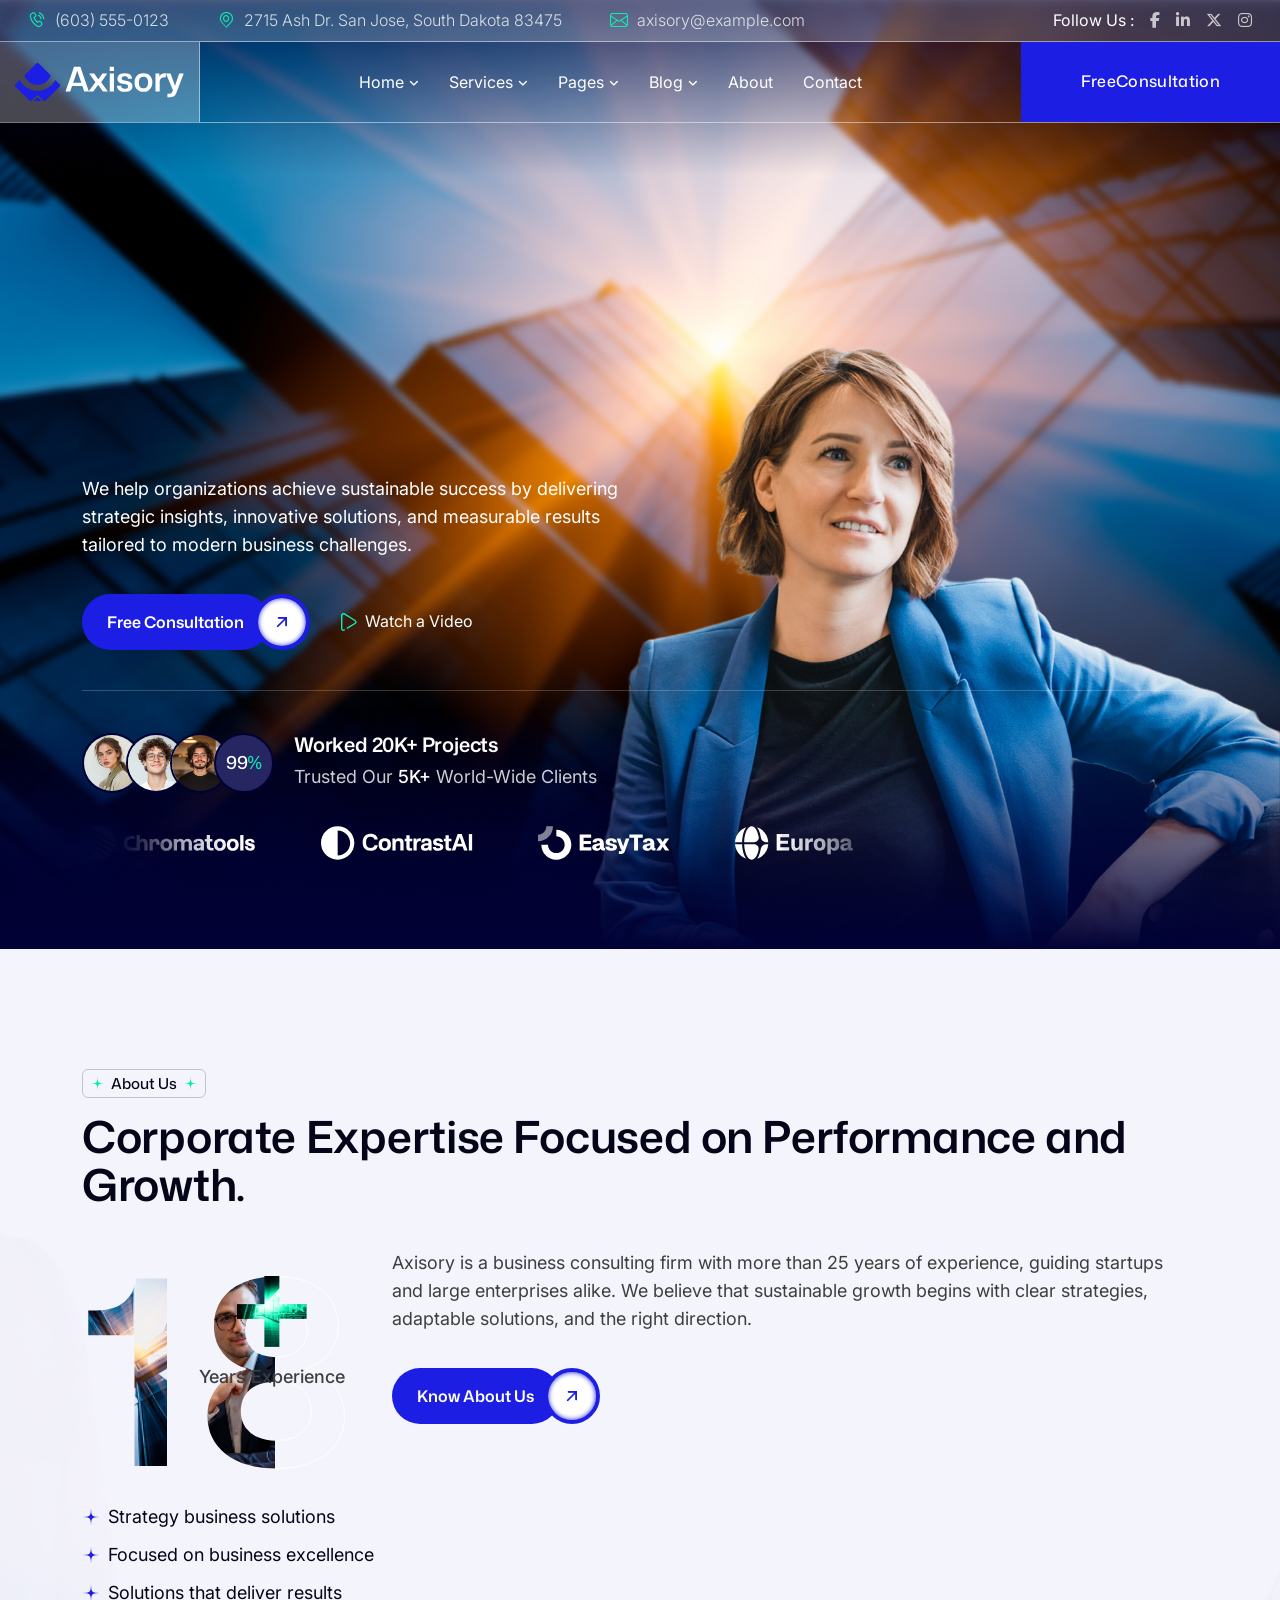
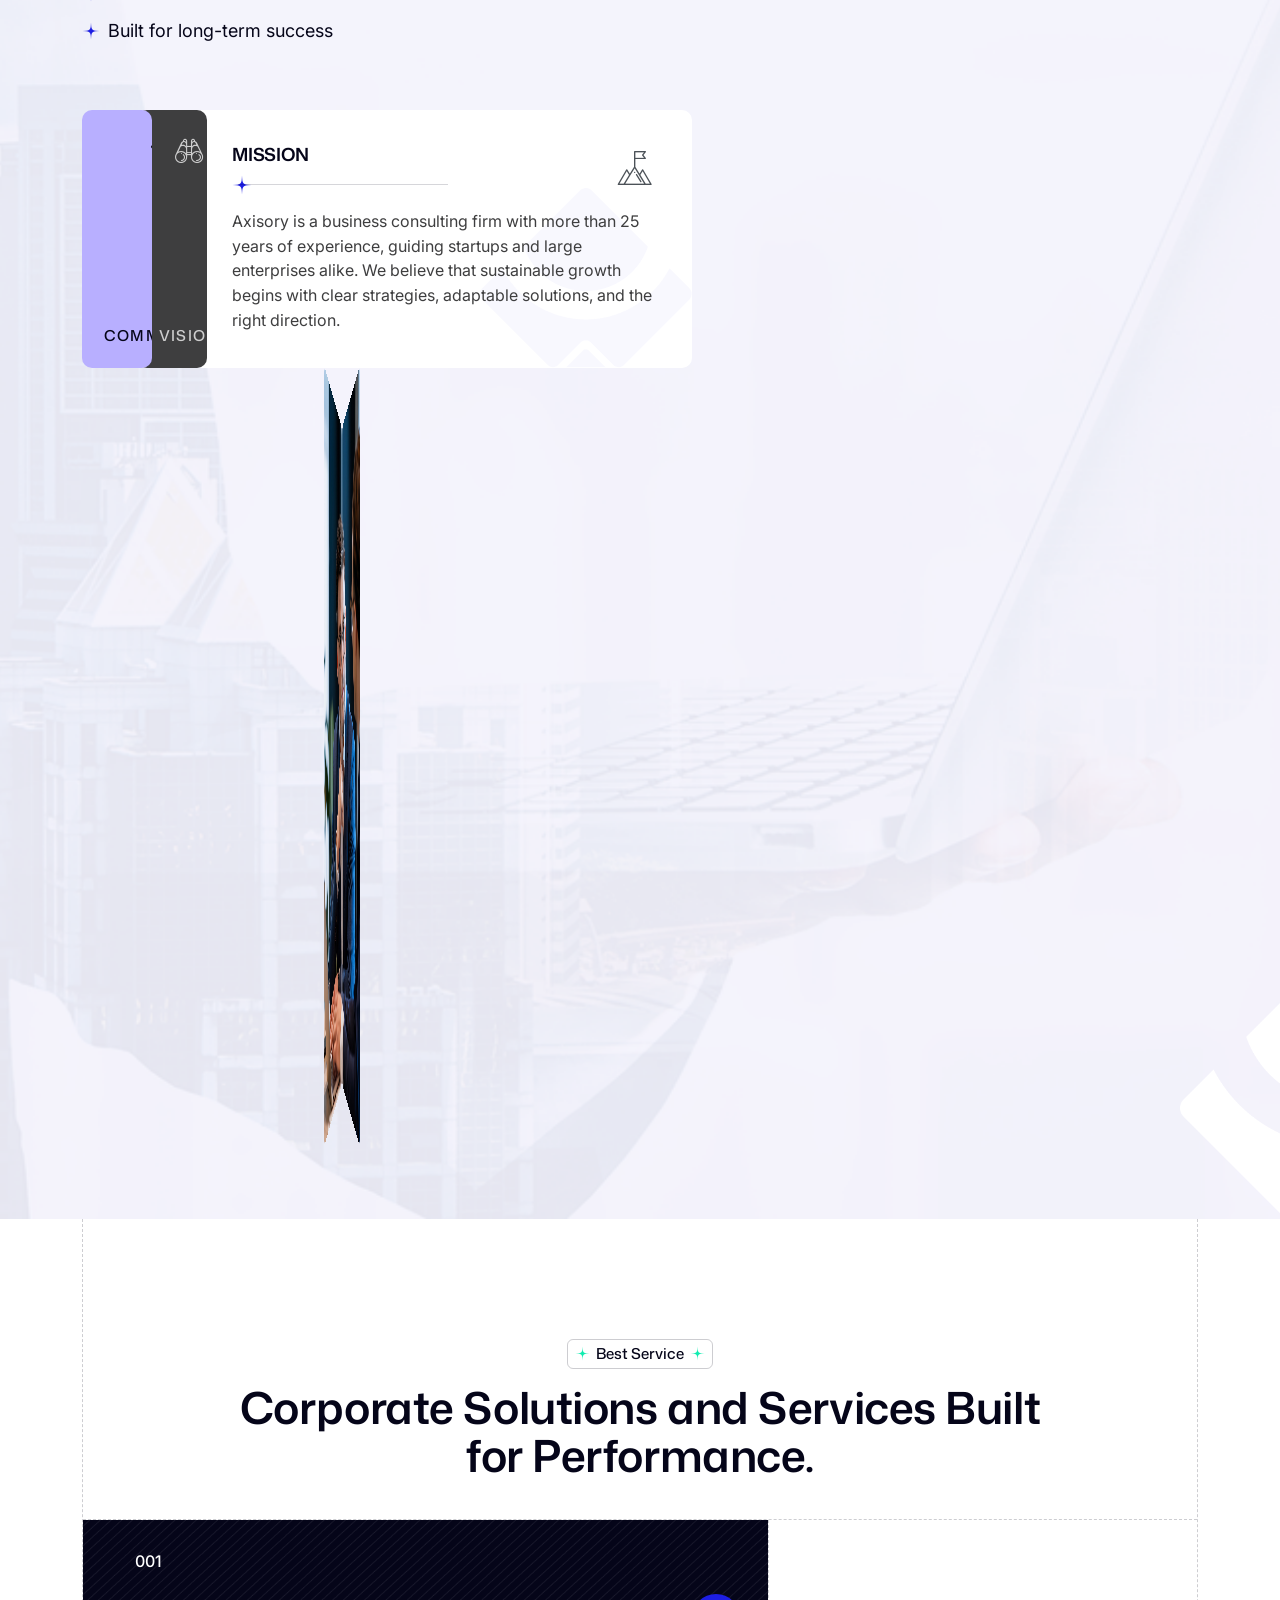
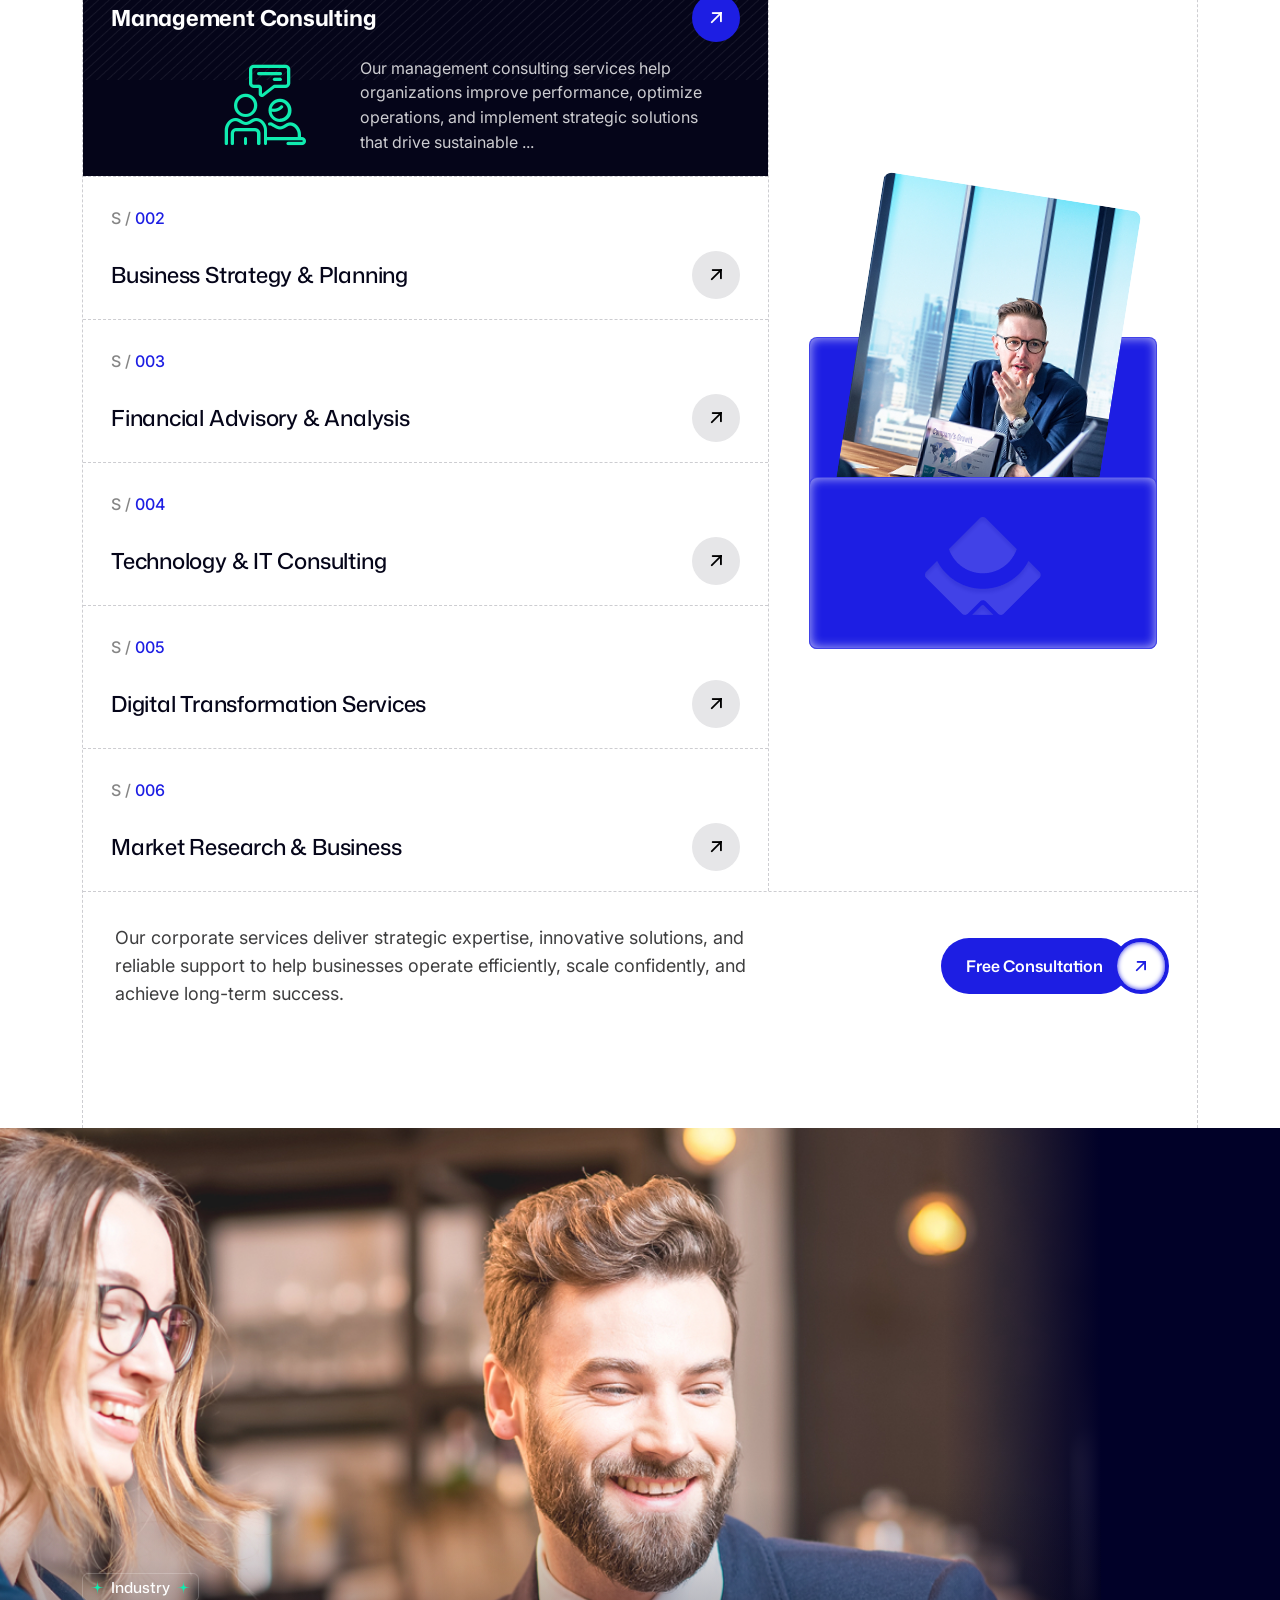
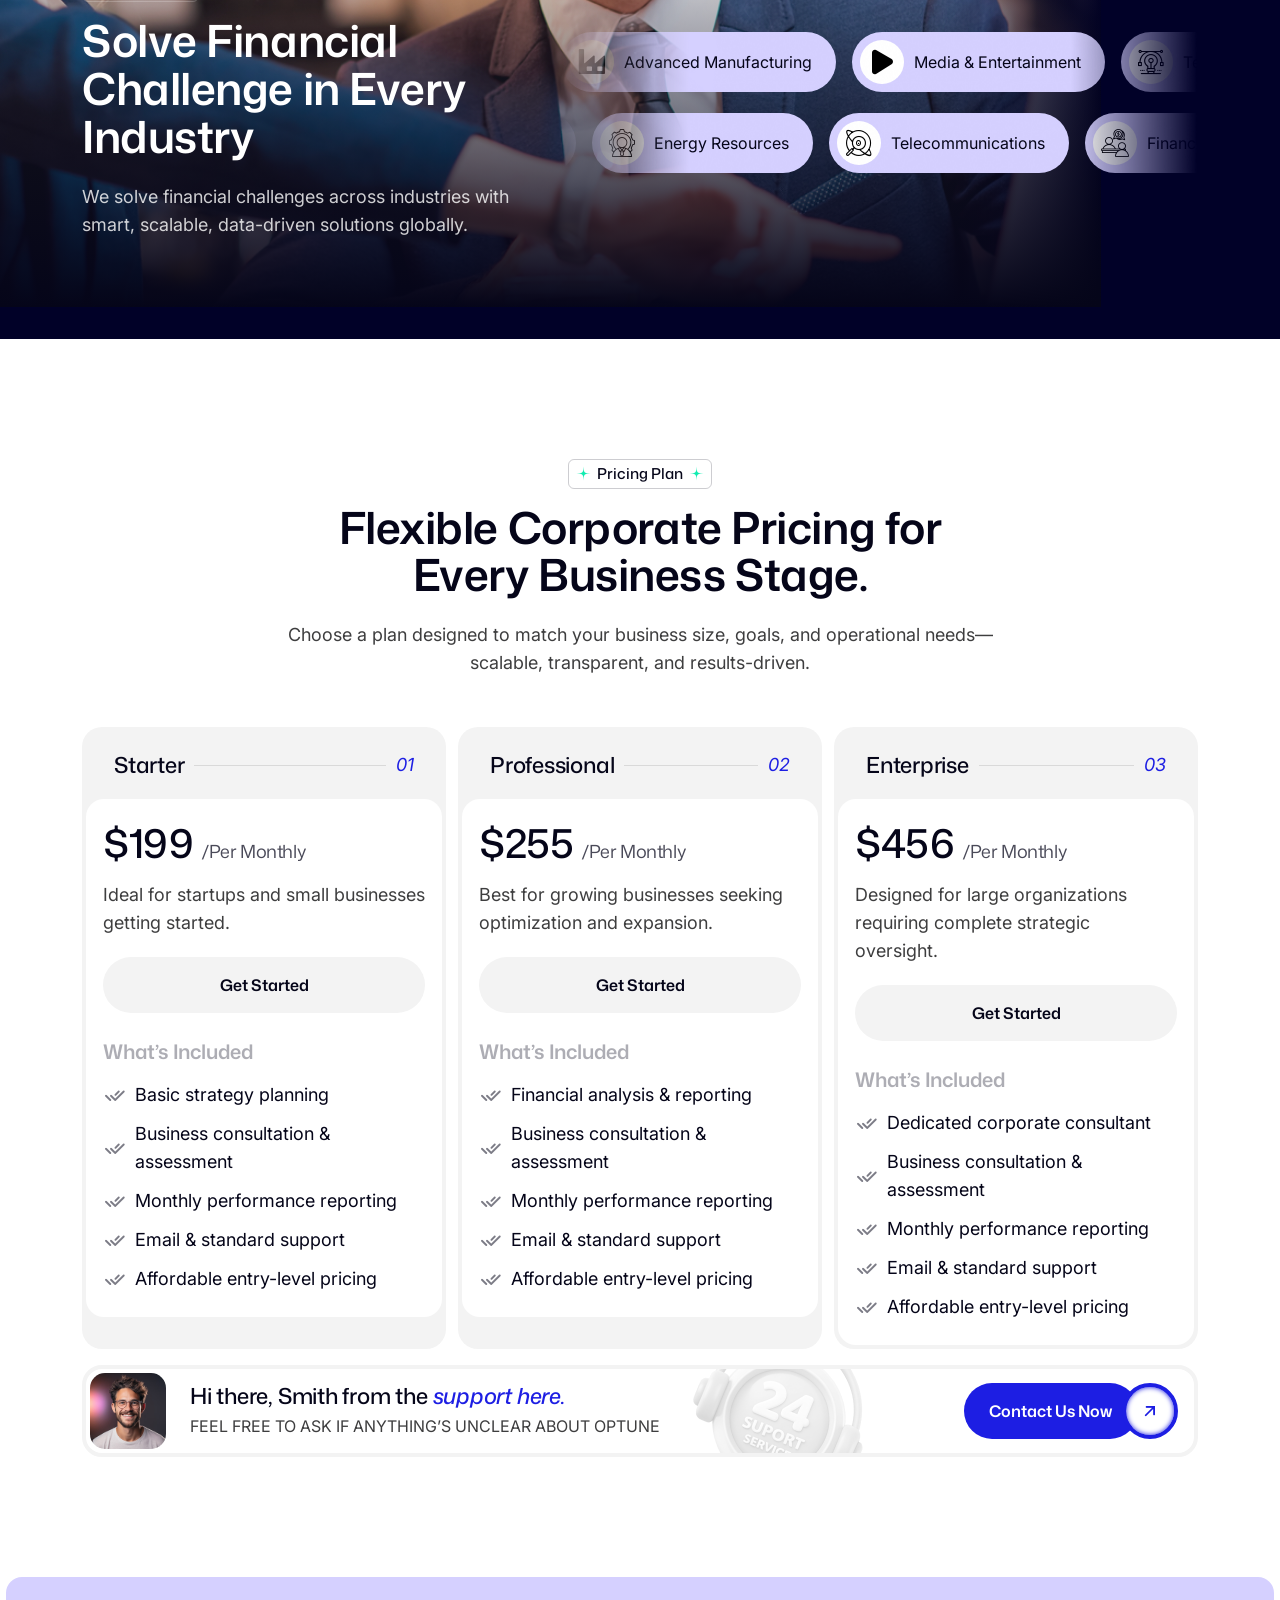
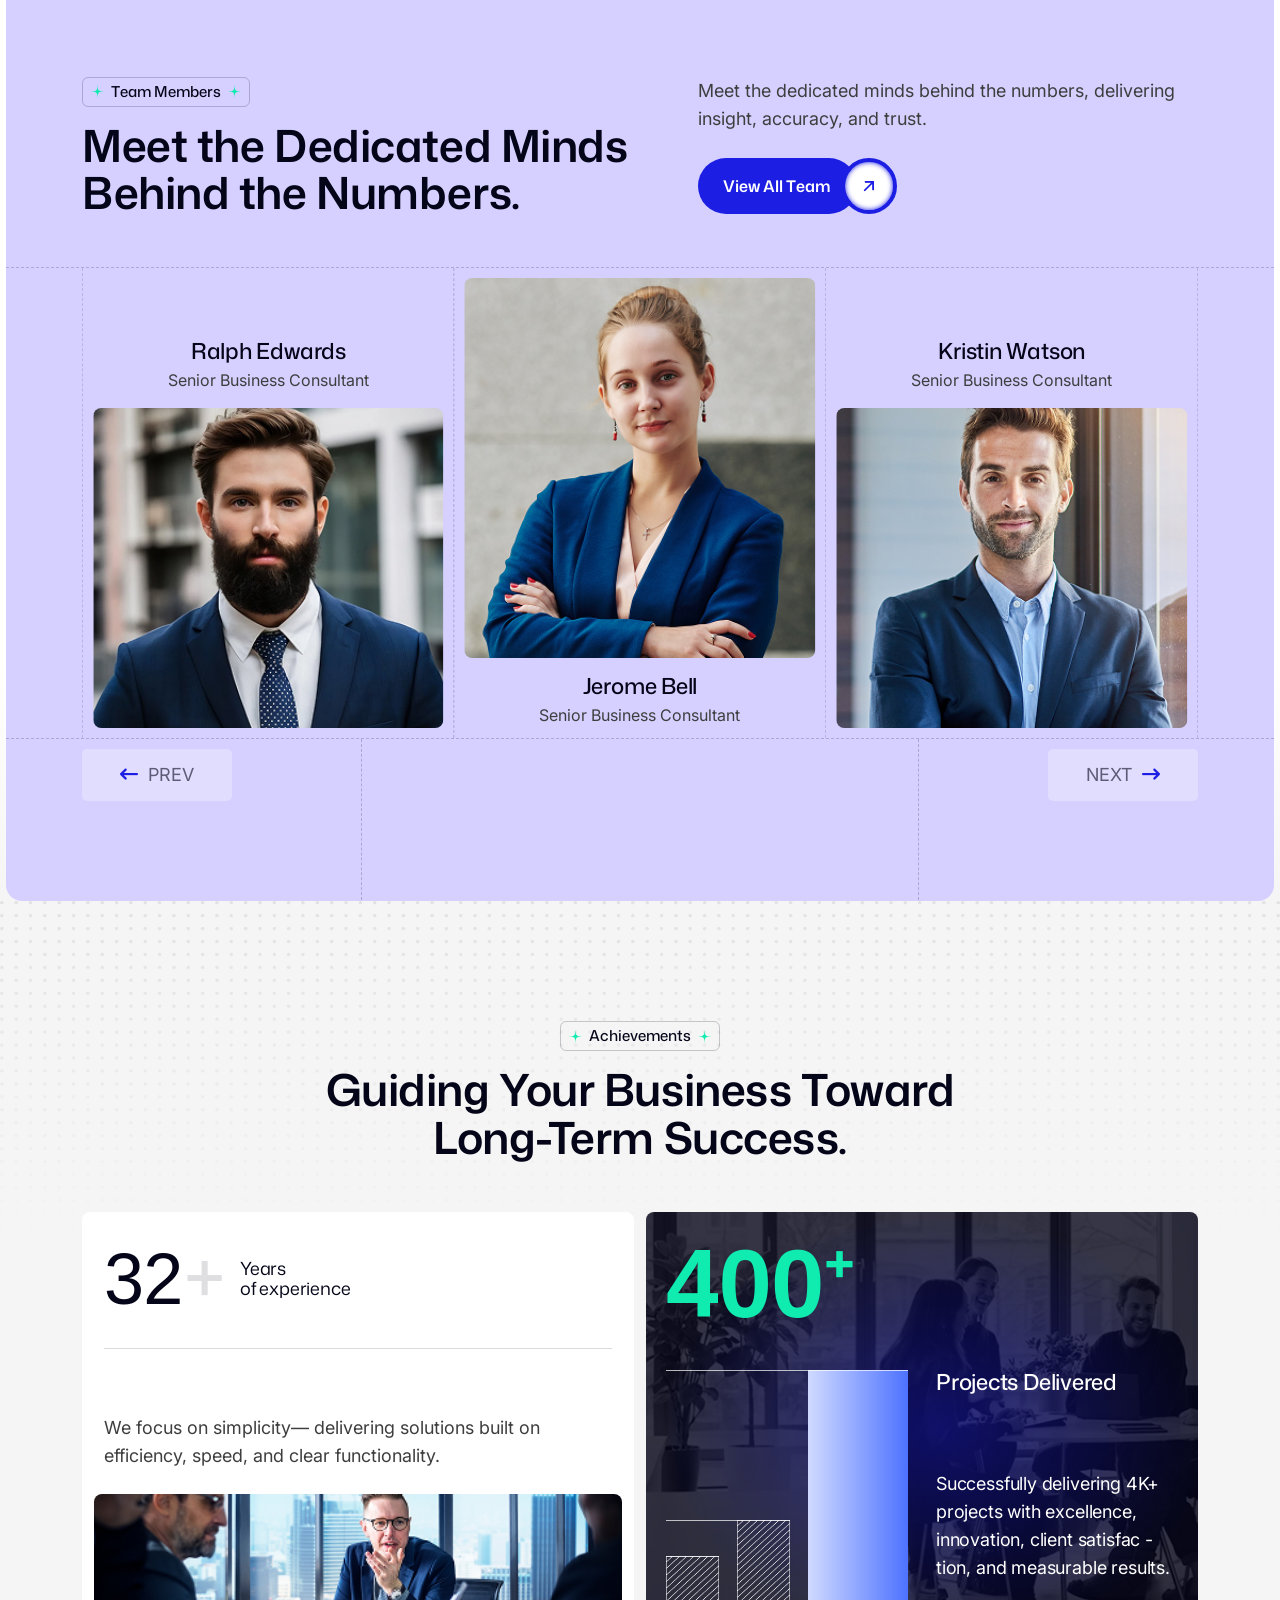
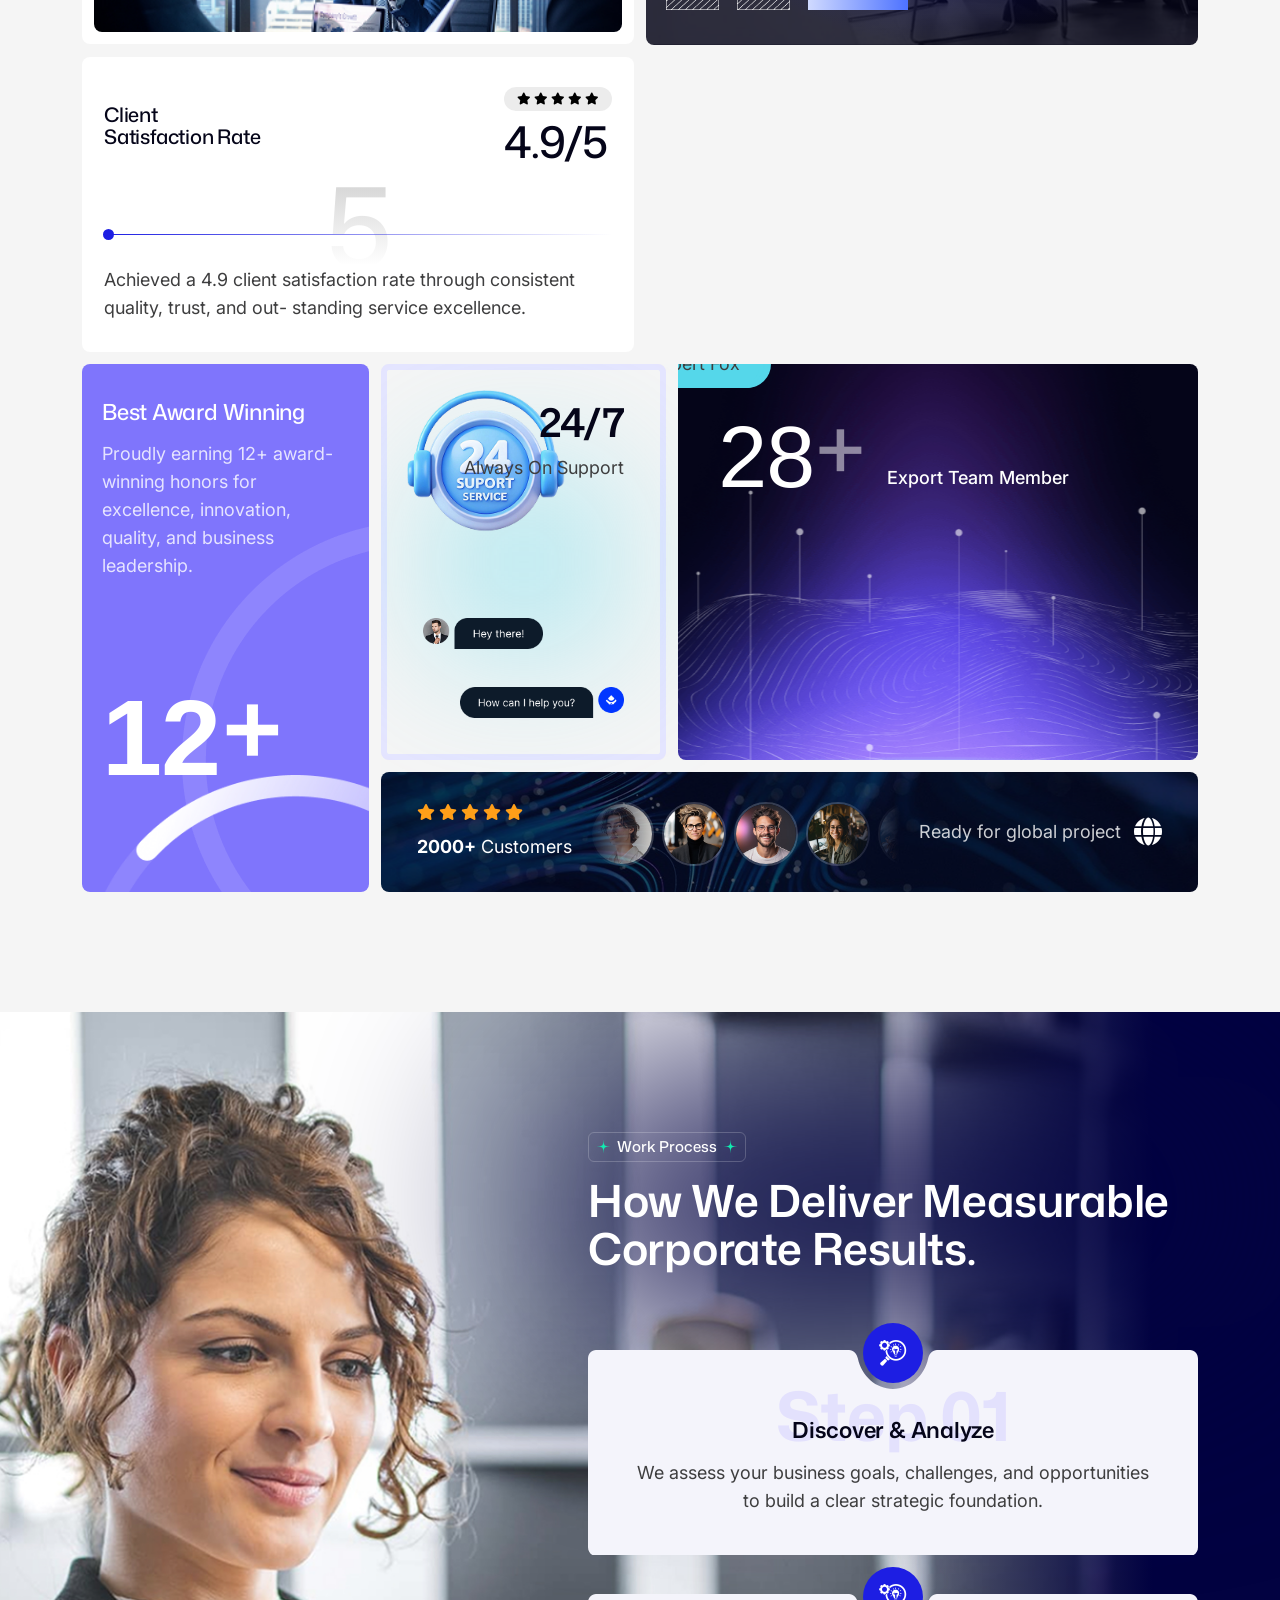
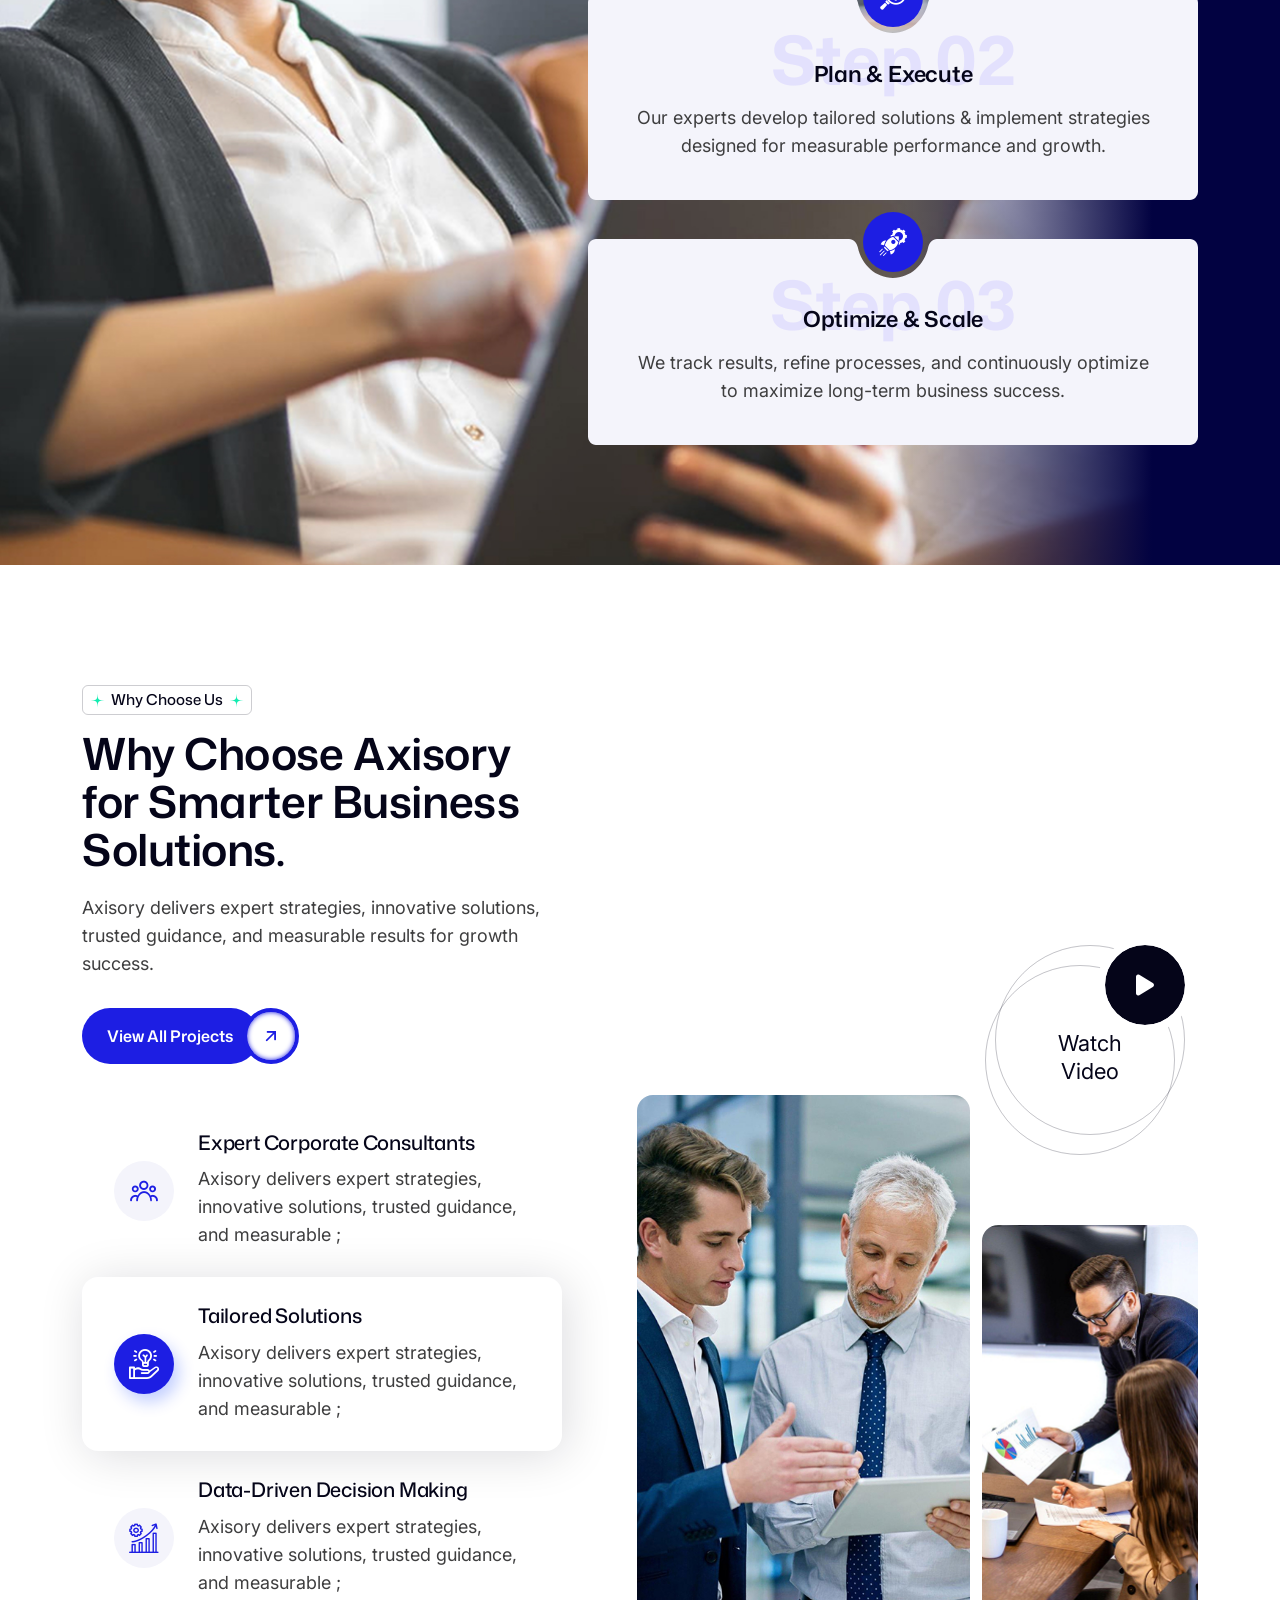
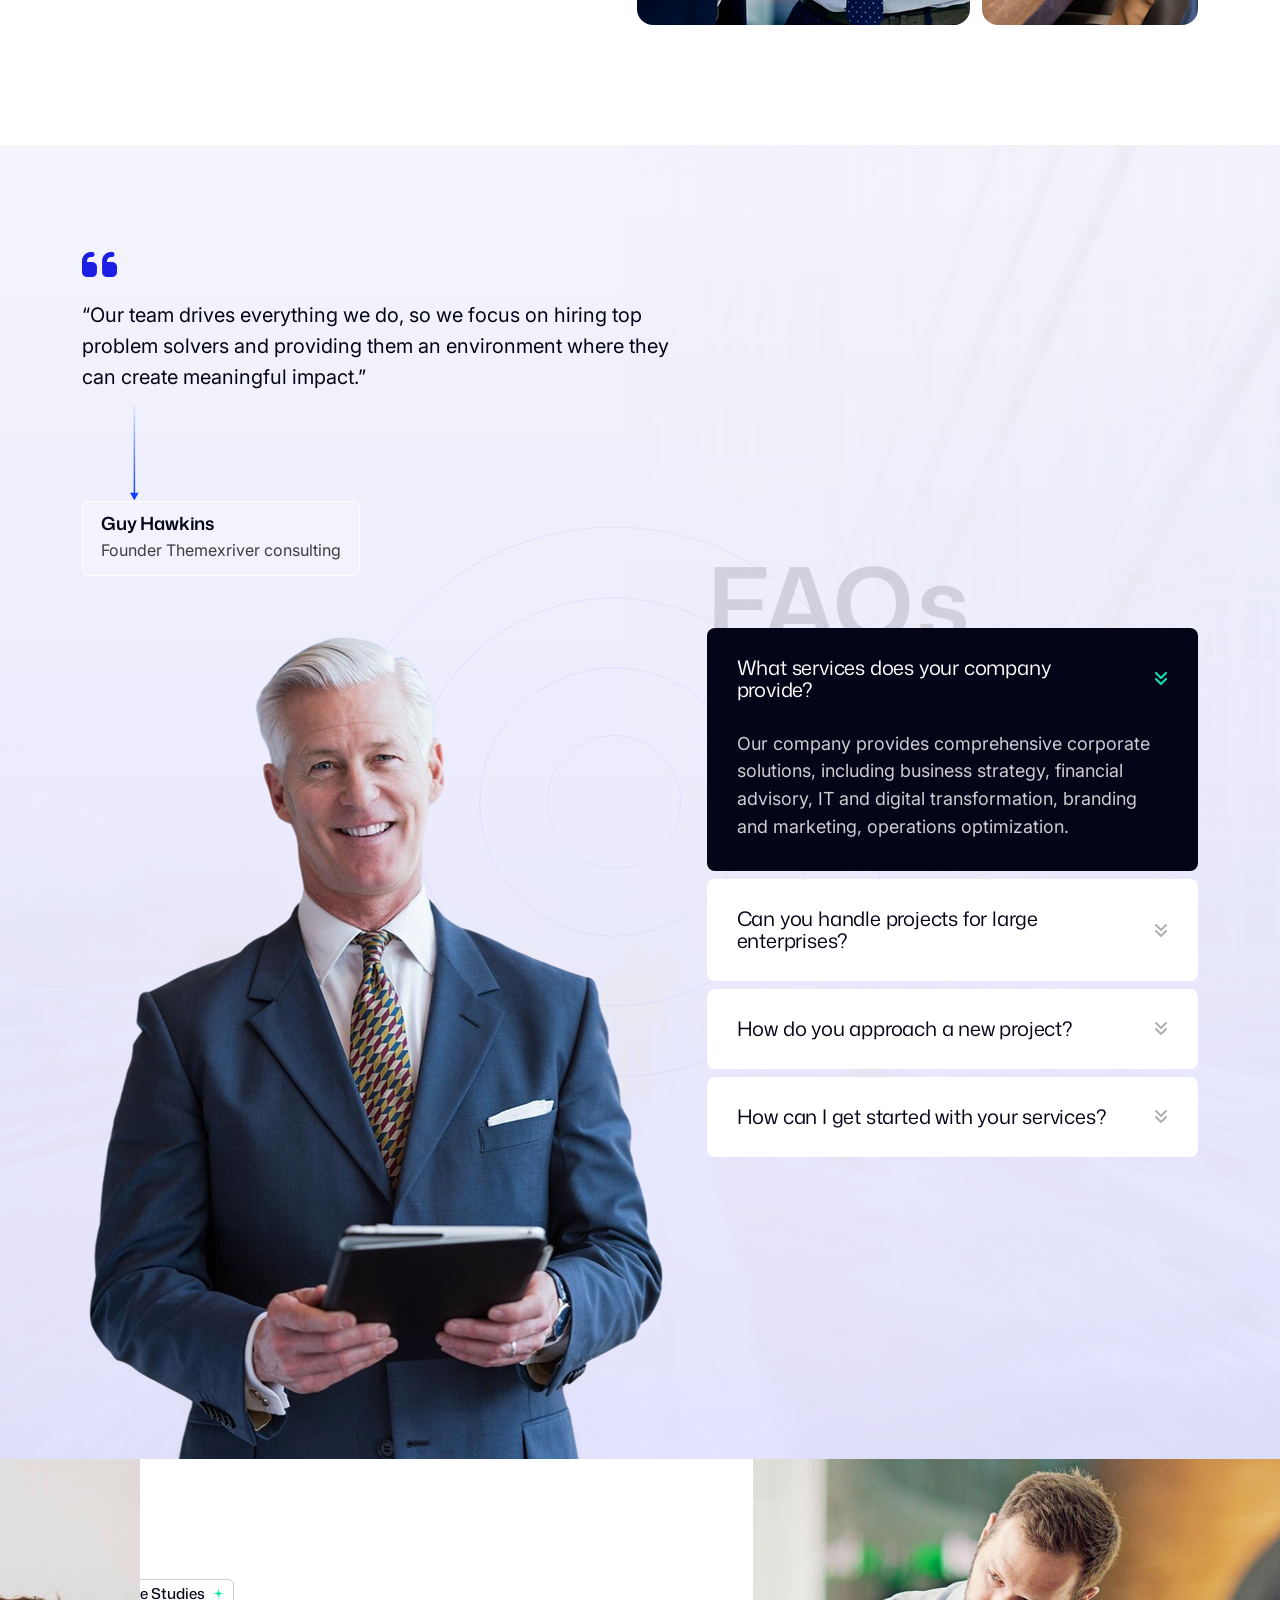
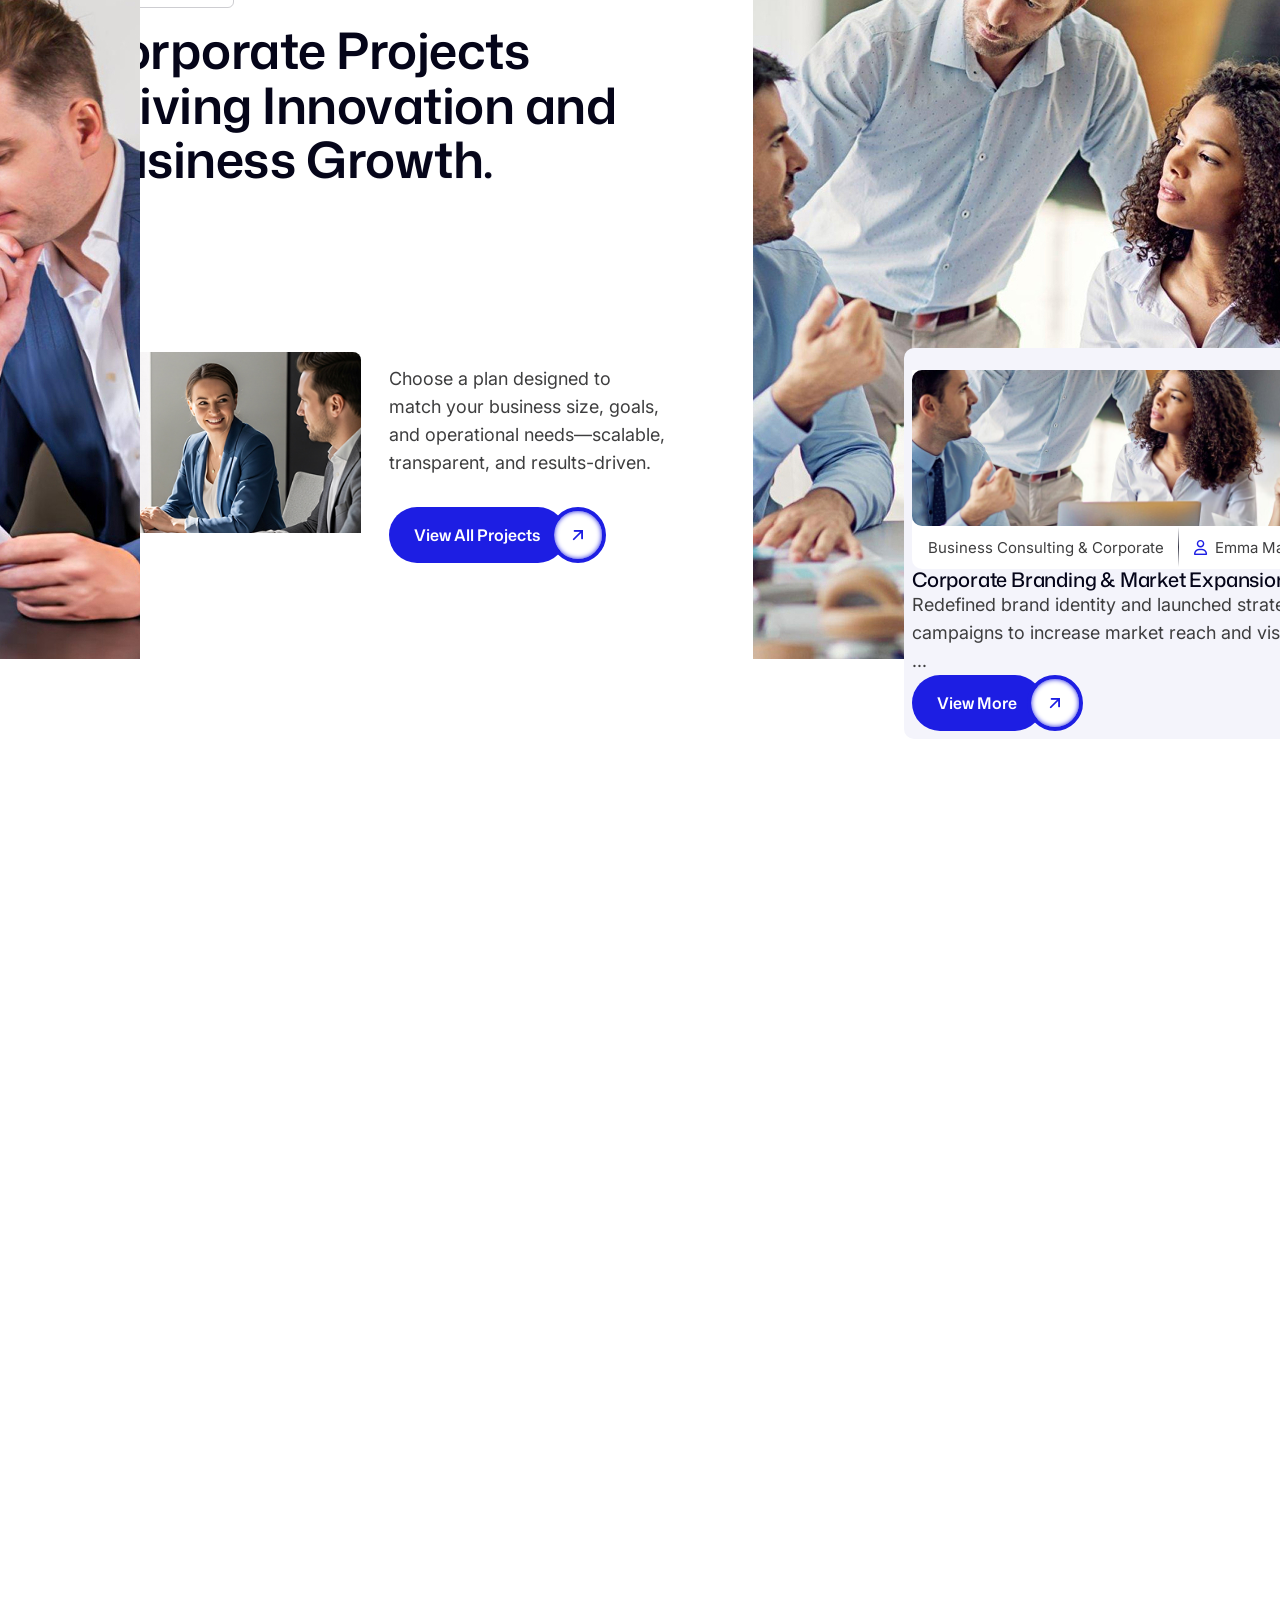
==== commit 2061f855: "15-02-26" ====
--- a/index-4.html
+++ b/index-4.html
@@ -1058,7 +1058,7 @@
 	<!-- price-end -->
 
 	<!-- team-start -->
-	<section class="as-team-1-area pt-100 pb-100">
+	<section class="as-team-1-area pt-100 pb-100 wa-p-relative">
 
 		<!-- section-title -->
 		<div class="container as-container-1">
@@ -1269,7 +1269,10 @@
 	<!-- team-end -->
 
 	<!-- achieve-start -->
-	<section class="as-achieve-1-area">
+	<section class="as-achieve-1-area wa-p-relative pt-120 pb-120">
+		<div class="as-achieve-1-bg-img">
+			<img src="assets/imgs/achieve/ah1-sec-bg.png" alt="" class="w-100">
+		</div>
 		<div class="container as-container-1">
 			<!-- section-title -->
 			<div class="as-achieve-1-sec-title text-center mb-50">
@@ -1364,7 +1367,7 @@
 				</div>
 				
 				<!-- right -->
-				<div class="as-achieve-1-wrap-2-right">
+				<div class="as-achieve-1-wrap-2-right wa-fix">
 					<div class="as-achieve-1-wrap-2-right-top">
 						<!-- support -->
 						<div class="as-achieve-1-support">
@@ -1388,16 +1391,138 @@
 							</div>
 						</div>
 
-						<div class="as-achieve-1-team">
+						<div class="as-achieve-1-team " data-background="assets/imgs/achieve/ah1-team-bg-img.png">
 							<div class="content-wrap">
 								<h4 class="number as-h-1">
 									<span class="odometer" data-count="28">00</span><span class="plus">+</span>
 								</h4>
 								<p class="as-p-1 disc">Export Team Member</p>
 							</div>
-
-							
-						</div>
+							<div class="as-achieve-1-team-member" data-matter-scene="true">
+								<div >
+									<div class="as-achieve-1-team-member-single" data-matter-item >
+										<span class="img-elm wa-fix wa-img-cover">
+											<img src="assets/imgs/testimonial/author-img-7.jpg" alt="">
+										</span>
+										<span class="as-p-1 name">Guy Hawkins</span>
+									</div>
+								</div>
+								<div data-matter-item>
+									<div class="as-achieve-1-team-member-single" data-matter-item >
+										<span class="img-elm wa-fix wa-img-cover">
+											<img src="assets/imgs/testimonial/author-img-6.jpg" alt="">
+										</span>
+										<span class="as-p-1 name">Jenny Wilson</span>
+									</div>
+								</div>
+								<div data-matter-item>
+									<div class="as-achieve-1-team-member-single" >
+										<span class="img-elm wa-fix wa-img-cover">
+											<img src="assets/imgs/testimonial/author-img-5.jpg" alt="">
+										</span>
+										<span class="as-p-1 name">Wade Warren</span>
+									</div>
+								</div>
+								<div data-matter-item>
+									<div class="as-achieve-1-team-member-single" >
+										<span class="img-elm wa-fix wa-img-cover">
+											<img src="assets/imgs/testimonial/author-img-4.jpg" alt="">
+										</span>
+										<span class="as-p-1 name">Jane Cooper</span>
+									</div>
+								</div>
+								<div data-matter-item>
+									<div class="as-achieve-1-team-member-single" >
+										<span class="img-elm wa-fix wa-img-cover">
+											<img src="assets/imgs/testimonial/author-img-3.jpg" alt="">
+										</span>
+										<span class="as-p-1 name">Emma Mark</span>
+									</div>
+	
+								</div>
+								<div data-matter-item>
+									<div class="as-achieve-1-team-member-single" >
+										<span class="img-elm wa-fix wa-img-cover">
+											<img src="assets/imgs/testimonial/author-img-2.jpg" alt="">
+										</span>
+										<span class="as-p-1 name">Cody Fisher</span>
+									</div>
+								</div>
+								<div data-matter-item>
+									<div class="as-achieve-1-team-member-single" >
+										<span class="img-elm wa-fix wa-img-cover">
+											<img src="assets/imgs/testimonial/author-img-1.jpg" alt="">
+										</span>
+										<span class="as-p-1 name">Devon Lane</span>
+									</div>
+								</div>
+								<div data-matter-item>
+									<div class="as-achieve-1-team-member-single" >
+										<span class="img-elm wa-fix wa-img-cover">
+											<img src="assets/imgs/testimonial/author-img-8.jpg" alt="">
+										</span>
+										<span class="as-p-1 name">Robert Fox</span>
+									</div>
+								</div>
+
+							</div>
+						</div>
+					</div>
+					<div class="as-achieve-1-client" data-background="assets/imgs/achieve/ah1-client-bg.png">
+						<div class="as-achieve-1-client-rating">
+							<div class="rating-icon">
+								<i class="fa-solid fa-star"></i>
+								<i class="fa-solid fa-star"></i>
+								<i class="fa-solid fa-star"></i>
+								<i class="fa-solid fa-star"></i>
+								<i class="fa-solid fa-star"></i>
+							</div>
+							<p class="as-p-1 rating-text">
+								<b>2000+</b> Customers
+							</p>
+						</div>
+
+						<div class="as-achieve-1-client-marquee" data-mask-image="assets/imgs/industry/in1-mask-2.png">
+							<div class="wa_marquee_left_nopause d-inline-block wa-fix">
+								<div class="as-achieve-1-client-img">
+									<div class="single-img wa-fix wa-img-cover">
+										<img src="assets/imgs/testimonial/author-img-10.jpg" alt="">
+									</div>
+									<div class="single-img wa-fix wa-img-cover">
+										<img src="assets/imgs/testimonial/author-img-9.jpg" alt="">
+									</div>
+									<div class="single-img wa-fix wa-img-cover">
+										<img src="assets/imgs/testimonial/author-img-8.jpg" alt="">
+									</div>
+									<div class="single-img wa-fix wa-img-cover">
+										<img src="assets/imgs/testimonial/author-img-7.jpg" alt="">
+									</div>
+									<div class="single-img wa-fix wa-img-cover">
+										<img src="assets/imgs/testimonial/author-img-6.jpg" alt="">
+									</div>
+									<div class="single-img wa-fix wa-img-cover">
+										<img src="assets/imgs/testimonial/author-img-5.jpg" alt="">
+									</div>
+									<div class="single-img wa-fix wa-img-cover">
+										<img src="assets/imgs/testimonial/author-img-4.jpg" alt="">
+									</div>
+									<div class="single-img wa-fix wa-img-cover">
+										<img src="assets/imgs/testimonial/author-img-3.jpg" alt="">
+									</div>
+									<div class="single-img wa-fix wa-img-cover">
+										<img src="assets/imgs/testimonial/author-img-2.jpg" alt="">
+									</div>
+									<div class="single-img wa-fix wa-img-cover">
+										<img src="assets/imgs/testimonial/author-img-1.jpg" alt="">
+									</div>
+								</div>
+							</div>
+						</div>
+
+						<p class="as-p-1 as-achieve-1-client-projects">
+							Ready for global project
+							<i class="fa-solid fa-globe"></i>
+						</p>
 					</div>
 				</div>
 
@@ -1405,6 +1530,397 @@
 		</div>
 	</section>
 	<!-- achieve-end -->
+
+	<!-- process-start -->
+	<section class="as-process-1-area wa-fix wa-p-relative pt-120 pb-120">
+		<div class="as-process-1-bg-img wa-fix wa-img-cover">
+			<img src="assets/imgs/process/p1-img-1.jpg" alt="">
+		</div>
+		<div class="container as-container-1">
+			<div class="as-process-1-wrap">
+				<!-- section-title -->
+				<div class="as-process-1-sec-title mb-50">
+					<h6 class="as-subtitle-1">
+						<i class="flaticon-star-1 flaticon"></i>
+						<span class="text split-in-left wa-split-text">Work Process</span>
+						<i class="flaticon-star-1 flaticon"></i>
+					</h6>
+					<h2 class="as-sec-title-1 wa-split-text split-up ">How We Deliver Measurable Corporate Results.</h2>	
+				</div>
+
+				<div class="as-process-1-card">
+
+					<!-- single-card -->
+					<div class="as-process-1-card-single">
+						<div class="icon-elm">
+							<i class="flaticon-research flaticon"></i>
+						</div>
+						<h3 class="as-h-1 big-title">Step 01</h3>
+						<h3 class="as-h-1 title">Discover & Analyze</h3>
+						<p class="as-p-1 disc">
+							We assess your business goals, challenges, and opportunities
+							to build a clear strategic foundation.
+						</p>
+						
+						<svg class="bg-shape" xmlns="http://www.w3.org/2000/svg" viewBox="0 0 610 190"
+						preserveAspectRatio="none">
+							<path d="M610 182C610 186.418 606.418 190 602 190H8C3.58172 190 0 186.418 0 182V8C0 3.58172 3.58172 0 8 0H261C265.418 0 268.908 3.6271 269.878 7.93758C273.493 24.0008 287.845 36 305 36C322.155 36 336.507 24.0008 340.122 7.93758C341.092 3.6271 344.582 0 349 0H602C606.418 0 610 3.58172 610 8V182Z" fill="#F4F4FB"/>
+						</svg>
+					</div>
+
+					<!-- single-card -->
+					<div class="as-process-1-card-single">
+						<div class="icon-elm">
+							<i class="flaticon-research flaticon"></i>
+						</div>
+						<h3 class="as-h-1 big-title">Step 02</h3>
+						<h3 class="as-h-1 title">Plan & Execute</h3>
+						<p class="as-p-1 disc">
+							Our experts develop tailored solutions & implement strategies designed for measurable performance and growth.
+						</p>
+
+						<svg class="bg-shape" xmlns="http://www.w3.org/2000/svg" viewBox="0 0 610 190"
+						preserveAspectRatio="none">
+							<path d="M610 182C610 186.418 606.418 190 602 190H8C3.58172 190 0 186.418 0 182V8C0 3.58172 3.58172 0 8 0H261C265.418 0 268.908 3.6271 269.878 7.93758C273.493 24.0008 287.845 36 305 36C322.155 36 336.507 24.0008 340.122 7.93758C341.092 3.6271 344.582 0 349 0H602C606.418 0 610 3.58172 610 8V182Z" fill="#F4F4FB"/>
+						</svg>
+					</div>
+
+					<!-- single-card -->
+					<div class="as-process-1-card-single">
+						<div class="icon-elm">
+							<i class="flaticon-launch flaticon"></i>
+						</div>
+						<h3 class="as-h-1 big-title">Step 03</h3>
+						<h3 class="as-h-1 title">Optimize & Scale</h3>
+						<p class="as-p-1 disc">
+							We track results, refine processes, and continuously optimize to maximize long-term business success.
+						</p>
+						<svg class="bg-shape" xmlns="http://www.w3.org/2000/svg" viewBox="0 0 610 190"
+						preserveAspectRatio="none" fill="none">
+							<path d="M610 182C610 186.418 606.418 190 602 190H8C3.58172 190 0 186.418 0 182V8C0 3.58172 3.58172 0 8 0H261C265.418 0 268.908 3.6271 269.878 7.93758C273.493 24.0008 287.845 36 305 36C322.155 36 336.507 24.0008 340.122 7.93758C341.092 3.6271 344.582 0 349 0H602C606.418 0 610 3.58172 610 8V182Z" fill="#F4F4FB"/>
+						</svg>
+					</div>
+				</div>
+			</div>
+		</div>
+	</section>
+	<!-- process-end -->
+
+	<!-- choose-start -->
+	<section class="as-choose-1-area pt-120 pb-120">
+		<div class="container as-container-1">
+			<div class="as-choose-1-wrap">
+				
+				<!-- left-content -->
+				<div class="as-choose-1-left">
+					<!-- section-title -->
+					<div class="as-choose-1-content mb-40">
+						<h6 class="as-subtitle-1">
+							<i class="flaticon-star-1 flaticon"></i>
+							<span class="text split-in-left wa-split-text">Why Choose Us</span>
+							<i class="flaticon-star-1 flaticon"></i>
+						</h6>
+						<h2 class="as-sec-title-1 wa-split-text split-up ">Why Choose Axisory for Smarter Business Solutions.</h2>	
+						<p class="as-p-1 disc">Axisory delivers expert strategies, innovative solutions, trusted guidance, and measurable results for growth success.</p>
+						<div class="btn-wrap">
+							<a href="#" class="as-pr-btn-1 wa_btn_split_1">
+								<span class="text">View All Projects</span>
+								<span class="icon" >
+									<i class="flaticon-up-right-arrow flaticon"></i>
+								</span>
+							</a>
+						</div>
+					</div>
+					<!-- features -->
+					<div class="as-choose-1-features">
+
+						<!-- single-card -->
+						<div class="as-choose-1-features-single">
+							<div class="icon-elm">
+								<i class="flaticon-group flaticon"></i>
+							</div>
+							<div class="content-wrap">
+								<h4 class="as-h-1 title">Expert Corporate Consultants</h4>
+								<p class="as-p-1 disc">Axisory delivers expert strategies, innovative solutions, trusted guidance, and measurable ;</p>
+							</div>
+						</div>
+
+						<!-- single-card -->
+						<div class="as-choose-1-features-single has-bg-clr">
+							<div class="icon-elm">
+								<i class="flaticon-hand flaticon"></i>
+							</div>
+							<div class="content-wrap">
+								<h4 class="as-h-1 title">Tailored Solutions</h4>
+								<p class="as-p-1 disc">Axisory delivers expert strategies, innovative solutions, trusted guidance, and measurable ;</p>
+							</div>
+						</div>
+
+						<!-- single-card -->
+						<div class="as-choose-1-features-single">
+							<div class="icon-elm">
+								<i class="flaticon-data-driven flaticon"></i>
+							</div>
+							<div class="content-wrap">
+								<h4 class="as-h-1 title">Data-Driven Decision Making</h4>
+								<p class="as-p-1 disc">Axisory delivers expert strategies, innovative solutions, trusted guidance, and measurable ;</p>
+							</div>
+						</div>
+
+
+					</div>
+				</div>
+
+				<!-- right-img -->
+				<div class="as-choose-1-right">
+					<div class="as-choose-1-img-1 wa-fix wa-img-cover">
+						<img src="assets/imgs/choose/ch1-img-1.jpg" alt="">
+					</div>
+					<div class="inner-div">
+						<a href="#" class="as-plybtn-2">
+							<span class="icon-elm">
+								<i class="fa-solid fa-play"></i>
+							</span>
+							<span class="as-p-1 text">Watch <br> Video </span>
+							<span class="circle-elm-1"></span>
+							<span class="circle-elm-2"></span>
+						</a>
+
+						<div class="as-choose-1-img-2 wa-fix wa-img-cover">
+							<img src="assets/imgs/choose/ch1-img-2.jpg" alt="">
+						</div>
+					</div>
+				</div>
+			</div>
+		</div>
+	</section>
+	<!-- choose-end -->
+
+	<!-- faqs-start -->
+	<section class="as-faqs-1-area wa-p-relative wa-fix">
+		<div class="as-faqs-1-bg-img wa-fix wa-img-cover">
+			<img src="assets/imgs/faqs/faqs1-bg-img.png" alt="">
+			<svg class="as-faqs-1-bg-img-svg" preserveAspectRatio="none" viewBox="0 0 902 902" fill="none" xmlns="http://www.w3.org/2000/svg">
+				<g opacity="0.8">
+				<circle cx="451" cy="451" r="108.966" stroke="#D5D0FF"/>
+				<circle cx="451" cy="451" r="219.892" stroke="#D5D0FF"/>
+				<circle cx="451" cy="450.999" r="334.466" stroke="#D5D0FF"/>
+				<circle cx="451" cy="451" r="450.5" stroke="#D5D0FF"/>
+				</g>
+			</svg>
+				
+		</div>
+		<div class="container as-container-1">
+			<div class="as-faqs-1-wrap">
+
+				<!-- left-testimonial -->
+				<div class="as-faqs-1-testimonial">
+					<div class="content-wrap">
+						<div class="icon-elm">
+							<i class="fa-solid fa-quote-left"></i>
+						</div>
+						<p class="as-p-1 comment">“Our team drives everything we do, so we focus on hiring top problem solvers and providing them an environment where they can create meaningful impact.”</p>
+						<img src="assets/imgs/faqs/faqs1-down-arrow.png" alt="" class="down-arorw">
+						<div class="author-content">
+							<h4 class="as-h-1 author-name">Guy Hawkins</h4>
+							<p class="as-p-1 author-bio">Founder Themexriver consulting</p>
+						</div>
+					</div>
+					<div class="img-elm">
+						<img src="assets/imgs/faqs/faqs1-img-1.png" alt="">
+					</div>
+				</div>
+
+				<!-- right-faqs -->
+				<div class="as-faqs-1-right">
+					<h2 class="as-faqs-1-big-title as-h-1">FAQs</h2>
+
+					<div class="as-accordion-1" id="accordionExample_32">
+						<!-- single-team -->
+						<div class="as-accordion-1-item wa_accordion_item active " >
+							<button class="item-title as-h-1" type="button" data-bs-toggle="collapse" data-bs-target="#collapse1" aria-expanded="false" aria-controls="collapse1">
+								What services does your company provide?
+								<span class="icon">
+									<i class="fa-solid fa-angles-down"></i>
+								</span>
+							</button>
+							<div id="collapse1" class="accordion-collapse collapse show" data-bs-parent="#accordionExample_32">
+								<p class="as-p-1 item-disc">Our company provides comprehensive corporate solutions, including business strategy, financial advisory, IT and digital transformation, branding and marketing, operations optimization.
+								</p>
+							</div>
+						</div>
+						<!-- single-team -->
+						<div class="as-accordion-1-item wa_accordion_item " >
+							<button class="item-title as-h-1 collapsed" type="button" data-bs-toggle="collapse" data-bs-target="#collapse2" aria-expanded="false" aria-controls="collapse2">
+								Can you handle projects for large enterprises?
+								
+								<span class="icon">
+									<i class="fa-solid fa-angles-down"></i>
+								</span>
+							</button>
+							<div id="collapse2" class="accordion-collapse collapse " data-bs-parent="#accordionExample_32">
+								<p class="as-p-1 item-disc">Our company provides comprehensive corporate solutions, including business strategy, financial advisory, IT and digital transformation, branding and marketing, operations optimization.
+								</p>
+							</div>
+						</div>
+						<!-- single-team -->
+						<div class="as-accordion-1-item wa_accordion_item  " >
+							<button class="item-title as-h-1 collapsed" type="button" data-bs-toggle="collapse" data-bs-target="#collapse3" aria-expanded="false" aria-controls="collapse3">
+								How do you approach a new project?
+								<span class="icon">
+									<i class="fa-solid fa-angles-down"></i>
+								</span>
+							</button>
+							<div id="collapse3" class="accordion-collapse collapse " data-bs-parent="#accordionExample_32">
+								<p class="as-p-1 item-disc">Our company provides comprehensive corporate solutions, including business strategy, financial advisory, IT and digital transformation, branding and marketing, operations optimization.
+								</p>
+							</div>
+						</div>
+						<!-- single-team -->
+						<div class="as-accordion-1-item wa_accordion_item  " >
+							<button class="item-title as-h-1 collapsed" type="button" data-bs-toggle="collapse" data-bs-target="#collapse4" aria-expanded="false" aria-controls="collapse4">
+								How can I get started with your services?
+								<span class="icon">
+									<i class="fa-solid fa-angles-down"></i>
+								</span>
+							</button>
+							<div id="collapse4" class="accordion-collapse collapse " data-bs-parent="#accordionExample_32">
+								<p class="as-p-1 item-disc">Our company provides comprehensive corporate solutions, including business strategy, financial advisory, IT and digital transformation, branding and marketing, operations optimization.
+								</p>
+							</div>
+						</div>
+					</div>
+				</div>
+			</div>
+		</div>
+	</section>
+	<!-- faqs-end -->
+
+	<!-- projects-start -->
+	<section class="as-projects-1-area wa-fix wa-p-relative">
+
+		<!-- preview-slider -->
+		<div class="as-projects-1-slider-preview as_p1_slider_preview wa-fix">
+			<div class="swiper-wrapper">
+
+				<!-- single-slider -->
+				<div class="swiper-slide">
+					<div class="as-projects-1-slider-preview-img wa-fix wa-img-cover">
+						<img src="assets/imgs/projects/p1-img-1.jpg" alt="">
+					</div>
+				</div>
+
+				<!-- single-slider -->
+				<div class="swiper-slide">
+					<div class="as-projects-1-slider-preview-img wa-fix wa-img-cover">
+						<img src="assets/imgs/projects/p1-img-2.jpg" alt="">
+					</div>
+				</div>
+
+				<!-- single-slider -->
+				<div class="swiper-slide">
+					<div class="as-projects-1-slider-preview-img wa-fix wa-img-cover">
+						<img src="assets/imgs/projects/p1-img-3.jpg" alt="">
+					</div>
+				</div>
+
+				<!-- single-slider -->
+				<div class="swiper-slide">
+					<div class="as-projects-1-slider-preview-img wa-fix wa-img-cover">
+						<img src="assets/imgs/projects/p1-img-4.jpg" alt="">
+					</div>
+				</div>
+
+			</div>
+		</div>
+		<div class="container as-container-1">
+			<div class="as-projects-1-wrap">
+
+				<!-- left -->
+				<div class="as-projects-1-left">
+
+					<!-- section-title -->
+					<div class="as-projects-1-sec-title">
+						<h6 class="as-subtitle-1">
+							<i class="flaticon-star-1 flaticon"></i>
+							<span class="text split-in-left wa-split-text">Case Studies</span>
+							<i class="flaticon-star-1 flaticon"></i>
+						</h6>
+						<h2 class="as-sec-title-1 wa-split-text split-up ">Corporate Projects Driving Innovation and Business Growth.</h2>	
+					</div>
+
+					<!-- content-wrap -->
+					<div class="as-projects-1-content">
+						<div class="img-elm wa-fix">
+							<img src="assets/imgs/projects/p1-sm-img-1.jpg" alt="">
+						</div>
+						<div class="content-wrap">
+							<p class="as-p-1 disc">Choose a plan designed to match your business size, goals, and operational needs—scalable, transparent, and results-driven.</p>
+							<div class="btn-wrap">
+								<a href="#" class="as-pr-btn-1 wa_btn_split_1">
+									<span class="text">View All Projects</span>
+									<span class="icon" >
+										<i class="flaticon-up-right-arrow flaticon"></i>
+									</span>
+								</a>
+							</div>
+						</div>
+					</div>
+				</div>
+
+				<!-- right-slider -->
+				<div class="as-projects-1-right">
+					<div class="as-projects-1-slider-main wa-fix">
+						<div class="swiper-wrapper">
+
+							<!-- single-slider -->
+							<div class="swiper-slide">
+								<div class="as-projects-1-slider-main-elm">
+									<div class="bg-img wa-fix wa-img-cover">
+										<img src="assets/imgs/projects/p1-img-2.jpg" alt="">
+									</div>
+
+									<!-- cards -->
+									<div class="card-posi">
+										<div class="as-projects-1-card">
+											<div class="img-x-meta">
+												<div class="card-img wa-fix wa-img-cover">
+													<img src="assets/imgs/projects/p1-img-2.jpg" alt="">
+												</div>
+												<div class="card-meta">
+													<p class="card-meta-elm as-p-1">
+														Business Consulting & Corporate
+													</p>
+													<p class="card-meta-elm as-p-1">
+														<i class="fa-regular fa-user"></i>
+														Emma Mark
+													</p>
+												</div>
+											</div>
+											<h5 class="as-h-1 title">
+												<a href="#">Corporate Branding & Market Expansion.</a>
+											</h5>
+											<p class="as-p-1 disc">Redefined brand identity and launched strategic campaigns to increase market reach and visibility <span>...</span></p>
+											<div class="btn-wrap">
+												<a href="#" class="as-pr-btn-1 wa_btn_split_1">
+													<span class="text">View More</span>
+													<span class="icon" >
+														<i class="flaticon-up-right-arrow flaticon"></i>
+													</span>
+												</a>
+											</div>
+										</div>
+									</div>
+
+								</div>
+							</div>
+						</div>
+					</div>
+				</div>
+			</div>
+		</div>
+	</section>
+	<!-- projects-end -->
 	<br>
 	<br>
 	<br>
@@ -1450,6 +1966,8 @@
 <script src="assets/js/bootstrap.bundle.min.js"></script>
 <script src="assets/js/swiper-bundle.min.js"></script>
 <script src="assets/js/wow.min.js"></script>
+<script src="assets/js/matter.min.js"></script> <!-- dev-2-added -->
+<script src="assets/js/throwable.jsa"></script> <!-- dev-2-added -->
 <script src="assets/js/appear.js"></script>
 <script src="assets/js/odometer.min.js"></script>
 <script src="assets/js/gsap.min.js"></script>
--- a/assets/css/main.css
+++ b/assets/css/main.css
@@ -356,6 +356,60 @@
   color: var(--as-clr-sd-1);
 }
 
+.as-plybtn-2 {
+  display: inline-flex;
+  max-width: 190px;
+  height: 190px;
+  width: 100%;
+  flex-direction: column;
+  text-align: right;
+  align-items: center;
+  gap: 4px;
+  position: relative;
+  z-index: 1;
+}
+.as-plybtn-2 .icon-elm {
+  display: inline-flex;
+  width: 80px;
+  height: 80px;
+  justify-content: center;
+  align-items: center;
+  background-color: var(--as-clr-h-1);
+  color: #fff;
+  border-radius: 50%;
+  font-size: 24px;
+  align-self: end;
+  outline: 8px solid #fff;
+}
+.as-plybtn-2 .text {
+  text-align: center;
+  font-size: 22px;
+  color: var(--as-clr-h-1);
+  line-height: 1.3;
+}
+.as-plybtn-2 .circle-elm-1 {
+  position: absolute;
+  top: 0;
+  left: 0;
+  width: 100%;
+  height: 100%;
+  border: 1px solid var(--as-clr-h-1);
+  border-radius: 50%;
+  opacity: 24%;
+  z-index: -1;
+}
+.as-plybtn-2 .circle-elm-2 {
+  position: absolute;
+  top: 20px;
+  left: -10px;
+  width: 100%;
+  height: 100%;
+  border: 1px solid var(--as-clr-h-1);
+  border-radius: 50%;
+  opacity: 24%;
+  z-index: -1;
+}
+
 /* 
     button-end
 */
@@ -1786,6 +1840,7 @@
   margin: 0 24px;
   background-color: #D5D0FF;
   border-radius: 16px;
+  z-index: 2;
 }
 @media only screen and (min-width: 1400px) and (max-width: 1599px), only screen and (min-width: 1200px) and (max-width: 1399px), only screen and (min-width: 992px) and (max-width: 1199px), only screen and (min-width: 768px) and (max-width: 991px), (max-width: 767px) {
   .as-team-1-area {
@@ -1994,6 +2049,23 @@
 .as-achieve-1-area {
   background-color: #F5F5F5;
 }
+.as-achieve-1-area::after {
+  content: "";
+  width: 100%;
+  position: absolute;
+  height: 245px;
+  background: linear-gradient(180deg, #FFFFFF 0%, #F5F5F5 100%);
+  bottom: 100%;
+  left: 0;
+  z-index: -1;
+}
+.as-achieve-1-bg-img {
+  position: absolute;
+  top: 0;
+  left: 0;
+  width: 100%;
+  z-index: -1;
+}
 .as-achieve-1-wrap {
   display: grid;
   gap: 12px;
@@ -2001,6 +2073,26 @@
   margin-left: -134px;
   margin-right: -134px;
   align-items: start;
+}
+@media only screen and (min-width: 1600px) and (max-width: 1799px), only screen and (min-width: 1400px) and (max-width: 1599px) {
+  .as-achieve-1-wrap {
+    margin-left: 0px;
+    margin-right: 0px;
+  }
+}
+@media only screen and (min-width: 1200px) and (max-width: 1399px), only screen and (min-width: 992px) and (max-width: 1199px) {
+  .as-achieve-1-wrap {
+    margin-left: 0px;
+    margin-right: 0px;
+    grid-template-columns: 1fr 1fr;
+  }
+}
+@media only screen and (min-width: 768px) and (max-width: 991px), (max-width: 767px) {
+  .as-achieve-1-wrap {
+    margin-left: 0px;
+    margin-right: 0px;
+    grid-template-columns: 1fr;
+  }
 }
 .as-achieve-1-wrap-2 {
   display: grid;
@@ -2011,10 +2103,30 @@
   align-items: start;
   margin-top: 12px;
 }
+@media only screen and (min-width: 1600px) and (max-width: 1799px), only screen and (min-width: 1400px) and (max-width: 1599px), only screen and (min-width: 1200px) and (max-width: 1399px), only screen and (min-width: 992px) and (max-width: 1199px) {
+  .as-achieve-1-wrap-2 {
+    margin-left: 0px;
+    margin-right: 0px;
+  }
+}
+@media only screen and (min-width: 768px) and (max-width: 991px), (max-width: 767px) {
+  .as-achieve-1-wrap-2 {
+    margin-left: 0px;
+    margin-right: 0px;
+    grid-template-columns: 1fr;
+  }
+}
 .as-achieve-1-wrap-2-right-top {
   display: grid;
   gap: 12px;
   grid-template-columns: 1fr 1.82fr;
+  align-items: start;
+  margin-bottom: 12px;
+}
+@media only screen and (min-width: 992px) and (max-width: 1199px), only screen and (min-width: 768px) and (max-width: 991px), (max-width: 767px) {
+  .as-achieve-1-wrap-2-right-top {
+    grid-template-columns: 1fr;
+  }
 }
 .as-achieve-1-exp {
   background-color: #fff;
@@ -2027,6 +2139,11 @@
 }
 .as-achieve-1-exp .content-wrap {
   padding: 24px 24px;
+}
+@media only screen and (min-width: 1600px) and (max-width: 1799px), only screen and (min-width: 1400px) and (max-width: 1599px), only screen and (min-width: 1200px) and (max-width: 1399px), only screen and (min-width: 992px) and (max-width: 1199px), only screen and (min-width: 768px) and (max-width: 991px), (max-width: 767px) {
+  .as-achieve-1-exp .content-wrap {
+    padding: 24px 10px;
+  }
 }
 .as-achieve-1-exp .number {
   font-size: 72px;
@@ -2058,6 +2175,11 @@
   border-radius: 8px;
   overflow: hidden;
 }
+@media only screen and (min-width: 1600px) and (max-width: 1799px), only screen and (min-width: 1400px) and (max-width: 1599px), only screen and (min-width: 1200px) and (max-width: 1399px), only screen and (min-width: 992px) and (max-width: 1199px), only screen and (min-width: 768px) and (max-width: 991px), (max-width: 767px) {
+  .as-achieve-1-projects {
+    padding: 35px 20px;
+  }
+}
 .as-achieve-1-projects::after {
   content: "";
   width: 100%;
@@ -2077,6 +2199,11 @@
   margin-top: -20px;
   margin-bottom: 57px;
 }
+@media only screen and (min-width: 1600px) and (max-width: 1799px), only screen and (min-width: 1400px) and (max-width: 1599px), only screen and (min-width: 1200px) and (max-width: 1399px), only screen and (min-width: 992px) and (max-width: 1199px), only screen and (min-width: 768px) and (max-width: 991px), (max-width: 767px) {
+  .as-achieve-1-projects .number {
+    margin-bottom: 30px;
+  }
+}
 .as-achieve-1-projects .number .plus {
   font-size: 55px;
   transform: translateY(-28px);
@@ -2086,10 +2213,20 @@
   gap: 28px;
   grid-template-columns: 1.98fr 1fr;
 }
-.as-achieve-1-projects .img-x-content {
-  display: grid;
-  gap: 28px;
-  grid-template-columns: 1.98fr 1fr;
+@media only screen and (min-width: 1400px) and (max-width: 1599px), only screen and (min-width: 1200px) and (max-width: 1399px), only screen and (min-width: 992px) and (max-width: 1199px), only screen and (min-width: 768px) and (max-width: 991px) {
+  .as-achieve-1-projects .img-x-content {
+    grid-template-columns: 1fr 1fr;
+  }
+}
+@media (max-width: 767px) {
+  .as-achieve-1-projects .img-x-content {
+    grid-template-columns: 1fr;
+  }
+}
+@media only screen and (min-width: 576px) and (max-width: 767px) {
+  .as-achieve-1-projects .img-x-content {
+    grid-template-columns: 1fr 1fr;
+  }
 }
 .as-achieve-1-projects .img-elm {
   display: flex;
@@ -2143,6 +2280,11 @@
   background-color: #fff;
   border-radius: 8px;
   padding: 30px 32px;
+}
+@media only screen and (min-width: 1600px) and (max-width: 1799px), only screen and (min-width: 1400px) and (max-width: 1599px), only screen and (min-width: 1200px) and (max-width: 1399px), only screen and (min-width: 992px) and (max-width: 1199px), only screen and (min-width: 768px) and (max-width: 991px), (max-width: 767px) {
+  .as-achieve-1-review {
+    padding: 30px 22px;
+  }
 }
 .as-achieve-1-review .title-x-rating {
   display: flex;
@@ -2180,6 +2322,11 @@
   line-height: 0.7;
   margin-bottom: -30px;
 }
+@media only screen and (min-width: 1400px) and (max-width: 1599px), only screen and (min-width: 1200px) and (max-width: 1399px), only screen and (min-width: 992px) and (max-width: 1199px), only screen and (min-width: 768px) and (max-width: 991px), (max-width: 767px) {
+  .as-achieve-1-review .big-number {
+    font-size: 112px;
+  }
+}
 .as-achieve-1-review .dvr-line {
   width: 100%;
   height: 1px;
@@ -2207,6 +2354,11 @@
   z-index: 1;
   overflow: hidden;
 }
+@media only screen and (min-width: 1600px) and (max-width: 1799px), only screen and (min-width: 1400px) and (max-width: 1599px), only screen and (min-width: 1200px) and (max-width: 1399px), only screen and (min-width: 992px) and (max-width: 1199px), only screen and (min-width: 768px) and (max-width: 991px), (max-width: 767px) {
+  .as-achieve-1-award {
+    padding: 36px 20px;
+  }
+}
 .as-achieve-1-award .title {
   font-size: 22px;
   color: #fff;
@@ -2284,9 +2436,659 @@
   z-index: -1;
   width: 60%;
 }
+.as-achieve-1-team {
+  background-color: var(--as-clr-h-1);
+  border-radius: 8px;
+  padding: 40px 40px;
+  min-height: 396px;
+  position: relative;
+  z-index: 1;
+}
+.as-achieve-1-team .content-wrap {
+  display: flex;
+  align-items: end;
+  gap: 20px;
+  flex-wrap: wrap;
+}
+.as-achieve-1-team .number {
+  font-size: 88px;
+  line-height: 1;
+  color: #fff;
+}
+.as-achieve-1-team .number .plus {
+  opacity: 50%;
+}
+.as-achieve-1-team .disc {
+  color: #fff;
+  font-weight: 500;
+  margin-bottom: 16px;
+}
+.as-achieve-1-team-member {
+  width: 100%;
+  height: 100%;
+  position: absolute;
+  top: 0;
+  left: 0;
+  overflow: hidden;
+  display: flex;
+  flex-wrap: wrap;
+}
+.as-achieve-1-team-member-single {
+  position: absolute;
+  user-select: none;
+  display: flex;
+  padding: 4px;
+  padding-right: 20px;
+  font-weight: 500;
+  gap: 8px;
+  color: var(--as-clr-h-1);
+  background-color: #55D7EA;
+  align-items: center;
+  border-radius: 200px;
+  flex: 0 0 auto;
+  transform: translate(-50%, -50%);
+}
+.as-achieve-1-team-member-single .img-elm {
+  width: 40px;
+  height: 40px;
+  border-radius: 50%;
+  flex: 0 0 auto;
+}
+.as-achieve-1-team-member-single .name {
+  flex: 0 0 auto;
+}
+.as-achieve-1-client {
+  background-color: var(--as-clr-h-1);
+  border-radius: 8px;
+  padding: 30px 36px;
+  display: flex;
+  justify-content: space-between;
+  align-items: center;
+}
+@media (max-width: 767px) {
+  .as-achieve-1-client {
+    flex-wrap: wrap;
+    gap: 30px;
+  }
+}
+.as-achieve-1-client-marquee {
+  max-width: 720px;
+  mask-size: 100%;
+  margin-bottom: -10px;
+}
+@media only screen and (min-width: 1600px) and (max-width: 1799px), only screen and (min-width: 1400px) and (max-width: 1599px), only screen and (min-width: 1200px) and (max-width: 1399px), only screen and (min-width: 992px) and (max-width: 1199px), only screen and (min-width: 768px) and (max-width: 991px), (max-width: 767px) {
+  .as-achieve-1-client-marquee {
+    max-width: 310px;
+  }
+}
+.as-achieve-1-client-img {
+  display: flex;
+  gap: 8px;
+}
+.as-achieve-1-client-img .single-img {
+  width: 64px;
+  height: 64px;
+  border-radius: 50%;
+  border: 2px solid rgba(255, 255, 255, 0.2);
+}
+.as-achieve-1-client-rating {
+  flex: 0 0 auto;
+}
+.as-achieve-1-client-rating .rating-icon {
+  display: flex;
+  font-size: 16px;
+  gap: 4px;
+  color: #FF9F19;
+  margin-bottom: 13px;
+}
+.as-achieve-1-client-rating .rating-text {
+  color: #fff;
+}
+.as-achieve-1-client-projects {
+  color: rgba(255, 255, 255, 0.8);
+  display: flex;
+  align-items: center;
+  gap: 13px;
+  flex: 0 0 auto;
+}
+.as-achieve-1-client-projects i {
+  color: #fff;
+  font-size: 28px;
+}
 
 /* 
     achieve-1-end
 */
+/* 
+    process-1-start
+*/
+.as-process-1-area {
+  background-color: #020241;
+}
+.as-process-1-bg-img {
+  position: absolute;
+  top: 0;
+  left: 0;
+  width: 90%;
+  height: 100%;
+  z-index: -1;
+}
+.as-process-1-bg-img::after {
+  content: "";
+  position: absolute;
+  width: 261px;
+  height: 100%;
+  background: linear-gradient(270deg, #020241 0%, rgba(2, 2, 65, 0) 100%);
+  right: 0;
+  top: 0;
+}
+.as-process-1-sec-title {
+  position: relative;
+  z-index: 1;
+}
+.as-process-1-sec-title::after {
+  content: "";
+  position: absolute;
+  height: 254px;
+  width: 726px;
+  background: #020241;
+  filter: blur(117px);
+  border-radius: 260px;
+  top: 50%;
+  left: 50%;
+  transform: translate(-50%, -50%);
+  z-index: -1;
+}
+.as-process-1-sec-title .as-subtitle-1 {
+  color: #fff;
+  border-color: rgba(255, 255, 255, 0.2);
+}
+.as-process-1-sec-title .as-sec-title-1 {
+  color: #fff;
+}
+.as-process-1-wrap {
+  max-width: 610px;
+  margin-left: auto;
+}
+.as-process-1-card {
+  display: flex;
+  flex-direction: column;
+  gap: 12px;
+}
+.as-process-1-card-single {
+  text-align: center;
+  position: relative;
+  z-index: 1;
+  padding: 40px 40px;
+  padding-top: 0;
+}
+.as-process-1-card-single .icon-elm {
+  display: inline-flex;
+  align-items: center;
+  justify-content: center;
+  width: 60px;
+  height: 60px;
+  background-color: var(--as-clr-pr-1);
+  border-radius: 50%;
+  color: #fff;
+  font-size: 28px;
+  margin-bottom: 35px;
+}
+.as-process-1-card-single .title {
+  font-size: 22px;
+  font-weight: 600;
+  margin-bottom: 18px;
+}
+.as-process-1-card-single .bg-shape {
+  position: absolute;
+  bottom: 0;
+  left: 0;
+  width: 100%;
+  height: calc(100% - 27px);
+  z-index: -2;
+}
+.as-process-1-card-single .big-title {
+  position: absolute;
+  left: 50%;
+  top: 55px;
+  transform: translateX(-50%);
+  font-size: 68px;
+  font-weight: 700;
+  color: #D5D0FF;
+  opacity: 52%;
+  z-index: -1;
+}
+@media (max-width: 767px) {
+  .as-process-1-card-single .big-title {
+    font-size: 38px;
+  }
+}
+
+/* 
+    process-1-end
+*/
+/* 
+    choose-1-start
+*/
+.as-choose-1-wrap {
+  display: grid;
+  grid-template-columns: 1fr 1.17fr;
+  gap: 75px;
+}
+@media only screen and (min-width: 992px) and (max-width: 1199px), only screen and (min-width: 768px) and (max-width: 991px), (max-width: 767px) {
+  .as-choose-1-wrap {
+    grid-template-columns: 1fr;
+  }
+}
+.as-choose-1-content .as-sec-title-1 {
+  margin-bottom: 20px;
+}
+.as-choose-1-content .disc {
+  margin-bottom: 30px;
+  max-width: 580px;
+}
+.as-choose-1-features {
+  margin-left: -32px;
+}
+@media only screen and (min-width: 1400px) and (max-width: 1599px), only screen and (min-width: 1200px) and (max-width: 1399px), only screen and (min-width: 992px) and (max-width: 1199px), only screen and (min-width: 768px) and (max-width: 991px), (max-width: 767px) {
+  .as-choose-1-features {
+    margin-left: 0px;
+  }
+}
+.as-choose-1-features-single {
+  border-radius: 16px;
+  display: flex;
+  align-items: center;
+  padding: 28px 32px;
+  gap: 24px;
+}
+.as-choose-1-features-single .icon-elm {
+  width: 60px;
+  height: 60px;
+  background-color: #F4F4FB;
+  display: flex;
+  flex: 0 0 auto;
+  align-items: center;
+  justify-content: center;
+  font-size: 30px;
+  border-radius: 50%;
+  color: var(--as-clr-pr-1);
+}
+.as-choose-1-features-single .title {
+  font-size: 20px;
+  margin-bottom: 12px;
+}
+.as-choose-1-features-single:is(.has-bg-clr) {
+  background: #FFFFFF;
+  box-shadow: 4px 4px 48px rgba(5, 5, 25, 0.14);
+}
+.as-choose-1-features-single:is(.has-bg-clr) .icon-elm {
+  background: var(--as-clr-pr-1);
+  box-shadow: 5px 8px 16px rgba(1, 54, 255, 0.24);
+  color: #fff;
+}
+.as-choose-1-right {
+  margin-right: -48px;
+  display: grid;
+  gap: 12px;
+  grid-template-columns: 1.54fr 1fr;
+  align-items: end;
+}
+@media only screen and (min-width: 1400px) and (max-width: 1599px), only screen and (min-width: 1200px) and (max-width: 1399px), only screen and (min-width: 992px) and (max-width: 1199px), only screen and (min-width: 768px) and (max-width: 991px) {
+  .as-choose-1-right {
+    margin-right: 0px;
+  }
+}
+@media (max-width: 767px) {
+  .as-choose-1-right {
+    margin-right: 0px;
+    grid-template-columns: 1fr;
+  }
+}
+@media only screen and (min-width: 576px) and (max-width: 767px) {
+  .as-choose-1-right {
+    margin-right: 0px;
+    grid-template-columns: 1.54fr 1fr;
+  }
+}
+.as-choose-1-right .inner-div {
+  display: flex;
+  flex-direction: column;
+  align-items: center;
+  gap: 90px;
+}
+.as-choose-1-img-1 {
+  border-radius: 16px;
+  height: 730px;
+}
+@media only screen and (min-width: 1200px) and (max-width: 1399px), only screen and (min-width: 992px) and (max-width: 1199px), only screen and (min-width: 768px) and (max-width: 991px), (max-width: 767px) {
+  .as-choose-1-img-1 {
+    height: 530px;
+  }
+}
+.as-choose-1-img-2 {
+  height: 400px;
+  border-radius: 16px;
+}
+
+/* 
+    faqs-1-start
+*/
+.as-accordion-1 {
+  display: flex;
+  flex-direction: column;
+  gap: 8px;
+}
+.as-accordion-1-item {
+  width: 100%;
+  background-color: #fff;
+  z-index: 1;
+  overflow: hidden;
+  border-radius: 8px;
+  transition: var(--as-cube-1);
+}
+.as-accordion-1-item .item-title {
+  font-size: 20px;
+  font-weight: 400;
+  background: transparent;
+  border: none;
+  outline: none;
+  width: 100%;
+  display: flex;
+  align-items: center;
+  justify-content: space-between;
+  gap: 25px;
+  text-align: left;
+  transition: var(--as-cube-1);
+  padding: 29px 30px;
+}
+.as-accordion-1-item .item-title .icon {
+  transition: var(--as-cube-1);
+  font-size: 16px;
+  opacity: 32%;
+}
+.as-accordion-1-item .item-title:is(:not(.collapsed)) {
+  color: #fff;
+}
+.as-accordion-1-item .item-title:is(:not(.collapsed)) .icon {
+  color: var(--as-clr-sd-1);
+  opacity: 1;
+}
+.as-accordion-1-item .item-disc {
+  padding: 30px 30px;
+  padding-top: 0;
+  color: #fff;
+  opacity: 80%;
+}
+.as-accordion-1-item:is(.active) {
+  background-color: var(--as-clr-h-1);
+}
+
+@media only screen and (min-width: 1200px) and (max-width: 1399px), only screen and (min-width: 992px) and (max-width: 1199px) {
+  .as-faqs-1-area {
+    padding-top: 100px;
+  }
+}
+@media only screen and (min-width: 768px) and (max-width: 991px), (max-width: 767px) {
+  .as-faqs-1-area {
+    padding-top: 100px;
+    padding-bottom: 100px;
+  }
+}
+.as-faqs-1-bg-img {
+  background: linear-gradient(180deg, #F4F4FB 0%, #E3E3FF 100%);
+  position: absolute;
+  bottom: 0;
+  left: 0;
+  width: 100%;
+  height: calc(100% - 120px);
+  z-index: -1;
+}
+@media only screen and (min-width: 1200px) and (max-width: 1399px), only screen and (min-width: 992px) and (max-width: 1199px), only screen and (min-width: 768px) and (max-width: 991px), (max-width: 767px) {
+  .as-faqs-1-bg-img {
+    height: 100%;
+  }
+}
+.as-faqs-1-bg-img-svg {
+  position: absolute;
+  top: 50%;
+  left: 48%;
+  transform: translate(-50%, -50%);
+  width: 43%;
+}
+.as-faqs-1-big-title {
+  font-size: 160px;
+  font-weight: 600;
+  opacity: 12%;
+  margin-bottom: -45px;
+}
+@media only screen and (min-width: 1600px) and (max-width: 1799px), only screen and (min-width: 1400px) and (max-width: 1599px), only screen and (min-width: 1200px) and (max-width: 1399px), only screen and (min-width: 992px) and (max-width: 1199px), only screen and (min-width: 768px) and (max-width: 991px), (max-width: 767px) {
+  .as-faqs-1-big-title {
+    font-size: 100px;
+    margin-bottom: -28px;
+  }
+}
+.as-faqs-1-wrap {
+  display: grid;
+  grid-template-columns: 2fr 1fr;
+  gap: 35px;
+  align-items: center;
+}
+@media only screen and (min-width: 1200px) and (max-width: 1399px), only screen and (min-width: 992px) and (max-width: 1199px) {
+  .as-faqs-1-wrap {
+    grid-template-columns: 1.2fr 1fr;
+  }
+}
+@media only screen and (min-width: 768px) and (max-width: 991px), (max-width: 767px) {
+  .as-faqs-1-wrap {
+    grid-template-columns: 1fr;
+  }
+}
+.as-faqs-1-testimonial {
+  display: flex;
+  align-items: center;
+}
+@media only screen and (min-width: 1200px) and (max-width: 1399px), only screen and (min-width: 992px) and (max-width: 1199px), only screen and (min-width: 768px) and (max-width: 991px), (max-width: 767px) {
+  .as-faqs-1-testimonial {
+    flex-wrap: wrap;
+    gap: 50px;
+  }
+}
+.as-faqs-1-testimonial .down-arorw {
+  display: block;
+  margin-left: 48px;
+}
+.as-faqs-1-testimonial .img-elm {
+  max-width: 588px;
+}
+@media (min-width: 1800px), only screen and (min-width: 1600px) and (max-width: 1799px), only screen and (min-width: 1400px) and (max-width: 1599px) {
+  .as-faqs-1-testimonial .img-elm img {
+    max-width: min-content;
+  }
+}
+.as-faqs-1-testimonial .icon-elm {
+  font-size: 40px;
+  color: var(--as-clr-pr-1);
+  line-height: 1;
+  margin-bottom: 14px;
+}
+.as-faqs-1-testimonial .comment {
+  font-size: 20px;
+  color: var(--as-clr-h-1);
+  margin-bottom: 12px;
+  margin-right: -30px;
+}
+.as-faqs-1-testimonial .content-wrap {
+  margin-bottom: -160px;
+}
+@media only screen and (min-width: 1200px) and (max-width: 1399px), only screen and (min-width: 992px) and (max-width: 1199px), only screen and (min-width: 768px) and (max-width: 991px), (max-width: 767px) {
+  .as-faqs-1-testimonial .content-wrap {
+    margin-bottom: 0;
+  }
+}
+.as-faqs-1-testimonial .author-content {
+  background: rgba(255, 255, 255, 0.24);
+  border: 1px solid #FFFFFF;
+  border-radius: 7px;
+  padding: 12px 18px;
+  display: inline-block;
+}
+.as-faqs-1-testimonial .author-name {
+  font-size: 18px;
+  margin-bottom: 4px;
+  font-weight: 600;
+}
+.as-faqs-1-testimonial .author-bio {
+  font-size: 16px;
+}
+.as-faqs-1-right {
+  margin-right: -196px;
+}
+@media only screen and (min-width: 1600px) and (max-width: 1799px), only screen and (min-width: 1400px) and (max-width: 1599px), only screen and (min-width: 1200px) and (max-width: 1399px), only screen and (min-width: 992px) and (max-width: 1199px), only screen and (min-width: 768px) and (max-width: 991px), (max-width: 767px) {
+  .as-faqs-1-right {
+    margin-right: 0px;
+  }
+}
+
+/* 
+    faqs-1-end
+*/
+/* 
+    projects-1-start
+*/
+.as-projects-1-slider-preview {
+  position: absolute;
+  top: 0;
+  left: 0;
+  width: 140px;
+  height: 800px;
+}
+.as-projects-1-slider-preview-img {
+  height: 100%;
+}
+.as-projects-1-slider-preview-img img {
+  object-position: 90% 50%;
+}
+.as-projects-1-wrap {
+  display: grid;
+  gap: 85px;
+  grid-template-columns: 1fr 1.2fr;
+  margin-right: -258px;
+}
+.as-projects-1-left {
+  margin-top: 120px;
+}
+.as-projects-1-sec-title {
+  margin-bottom: 165px;
+}
+.as-projects-1-sec-title .as-sec-title-1 {
+  font-size: 60px;
+}
+@media only screen and (min-width: 1400px) and (max-width: 1599px) {
+  .as-projects-1-sec-title .as-sec-title-1 {
+    font-size: 56px;
+  }
+}
+@media only screen and (min-width: 1200px) and (max-width: 1399px) {
+  .as-projects-1-sec-title .as-sec-title-1 {
+    font-size: 50px;
+  }
+}
+@media only screen and (min-width: 992px) and (max-width: 1199px) {
+  .as-projects-1-sec-title .as-sec-title-1 {
+    font-size: 42px;
+  }
+}
+@media only screen and (min-width: 768px) and (max-width: 991px) {
+  .as-projects-1-sec-title .as-sec-title-1 {
+    font-size: 38px;
+  }
+}
+@media (max-width: 767px) {
+  .as-projects-1-sec-title .as-sec-title-1 {
+    font-size: 30px;
+  }
+}
+@media only screen and (min-width: 576px) and (max-width: 767px) {
+  .as-projects-1-sec-title .as-sec-title-1 {
+    font-size: 34px;
+  }
+}
+.as-projects-1-content {
+  display: grid;
+  grid-template-columns: 1fr 1fr;
+  gap: 28px;
+  align-items: center;
+}
+.as-projects-1-content .img-elm {
+  border-radius: 8px;
+  height: 224px;
+}
+.as-projects-1-content .disc {
+  margin-bottom: 30px;
+}
+.as-projects-1-slider-main-elm {
+  height: 880px;
+  position: relative;
+  z-index: 1;
+}
+.as-projects-1-slider-main-elm .bg-img {
+  width: 100%;
+  height: calc(100% - 80px);
+}
+.as-projects-1-slider-main-elm .card-posi {
+  position: absolute;
+  bottom: 0;
+  right: 112px;
+}
+.as-projects-1-card {
+  max-width: 440px;
+  border-radius: 10px;
+  background-color: #F4F4FB;
+  padding: 8px;
+  padding-top: 22px;
+}
+.as-projects-1-card .card-img {
+  height: 156px;
+  border-radius: 10px;
+}
+.as-projects-1-card .img-x-meta {
+  background-color: #fff;
+  border-radius: 0 0 10px 10px;
+}
+.as-projects-1-card .card-meta {
+  display: flex;
+  padding: 10px 16px;
+  gap: 15px;
+}
+.as-projects-1-card .card-meta-elm {
+  font-size: 15px;
+  display: flex;
+  align-items: center;
+  gap: 8px;
+}
+.as-projects-1-card .card-meta-elm i {
+  color: var(--as-clr-pr-1);
+}
+.as-projects-1-card .card-meta-elm:not(:last-child) {
+  position: relative;
+  z-index: 1;
+  padding-right: 15px;
+}
+.as-projects-1-card .card-meta-elm:not(:last-child)::after {
+  content: "";
+  width: 1px;
+  height: 40px;
+  position: absolute;
+  top: 50%;
+  right: 0;
+  transform: translateY(-50%);
+  background: radial-gradient(50% 50% at 50% 50%, #050519 0%, #FFFFFF 100%);
+  opacity: 0.8;
+}
+
+/* 
+    projects-1-end
+*/
 
 /*# sourceMappingURL=main.css.map */
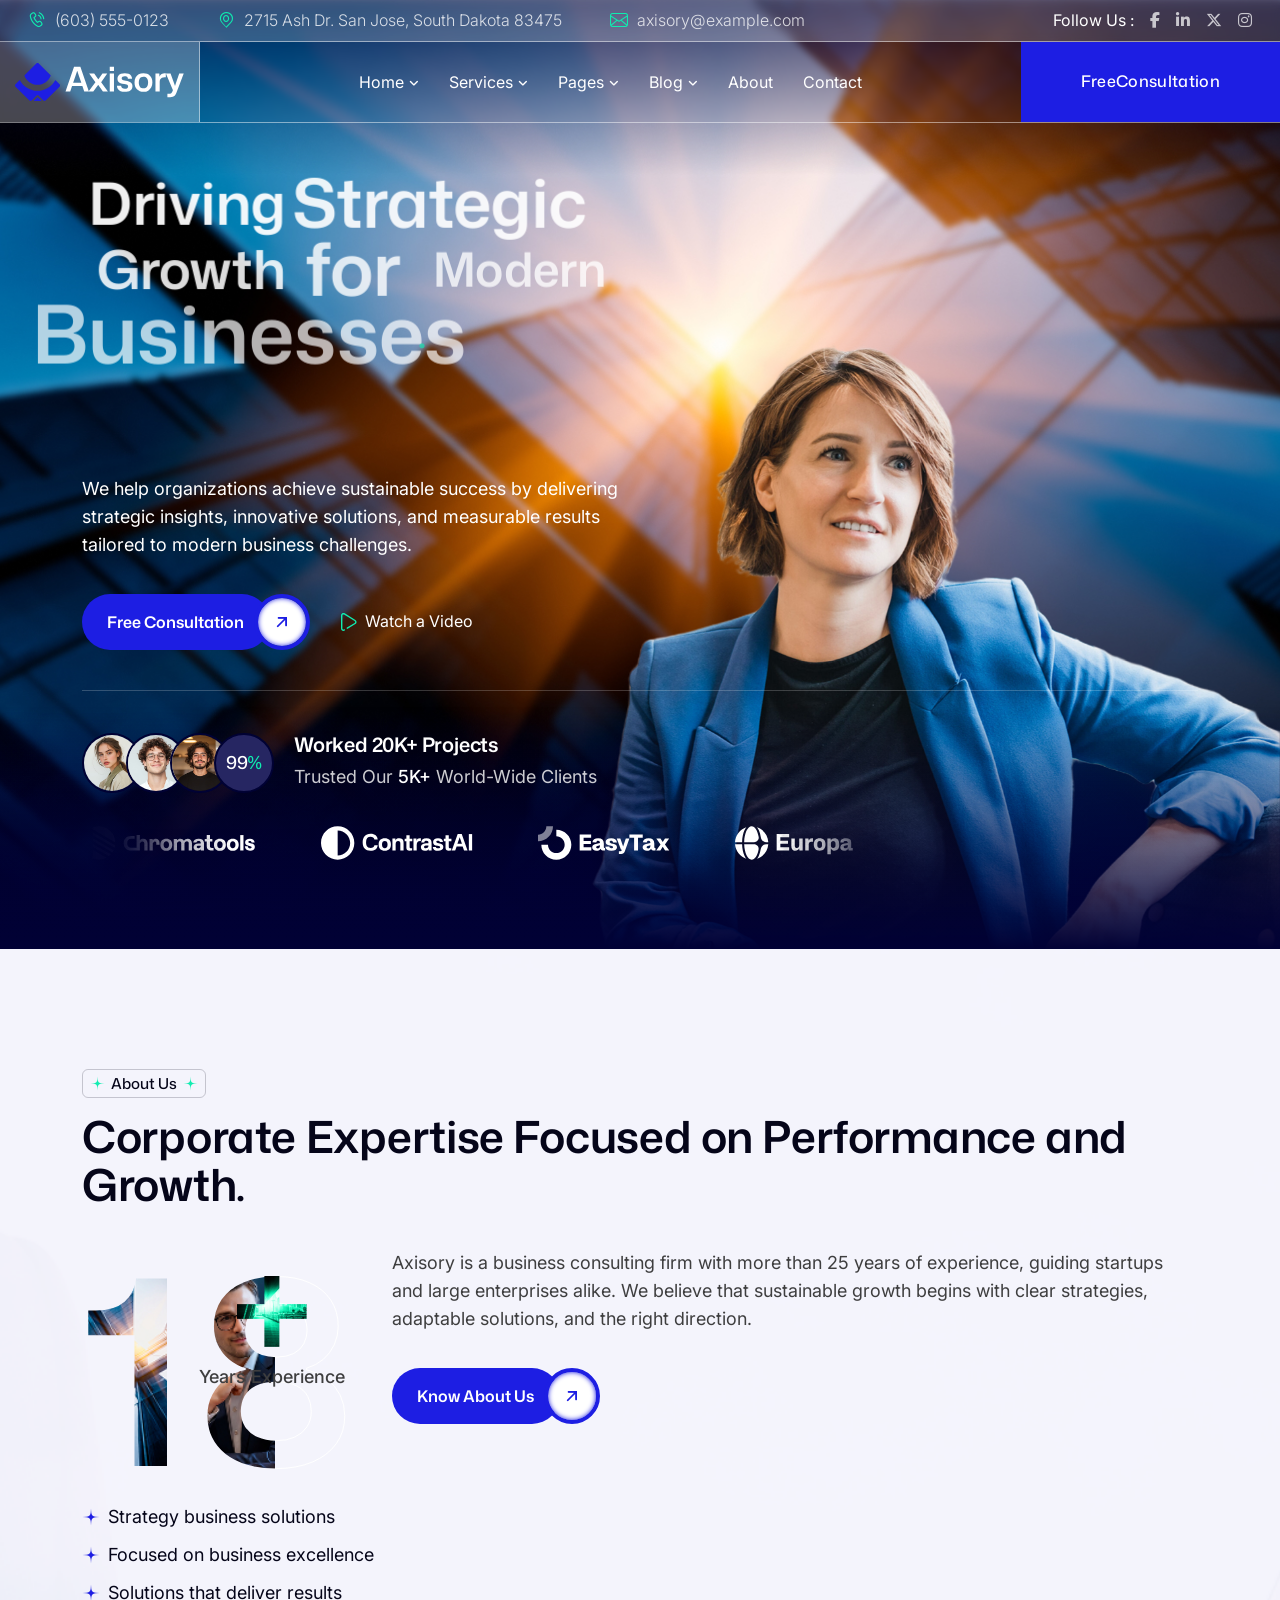
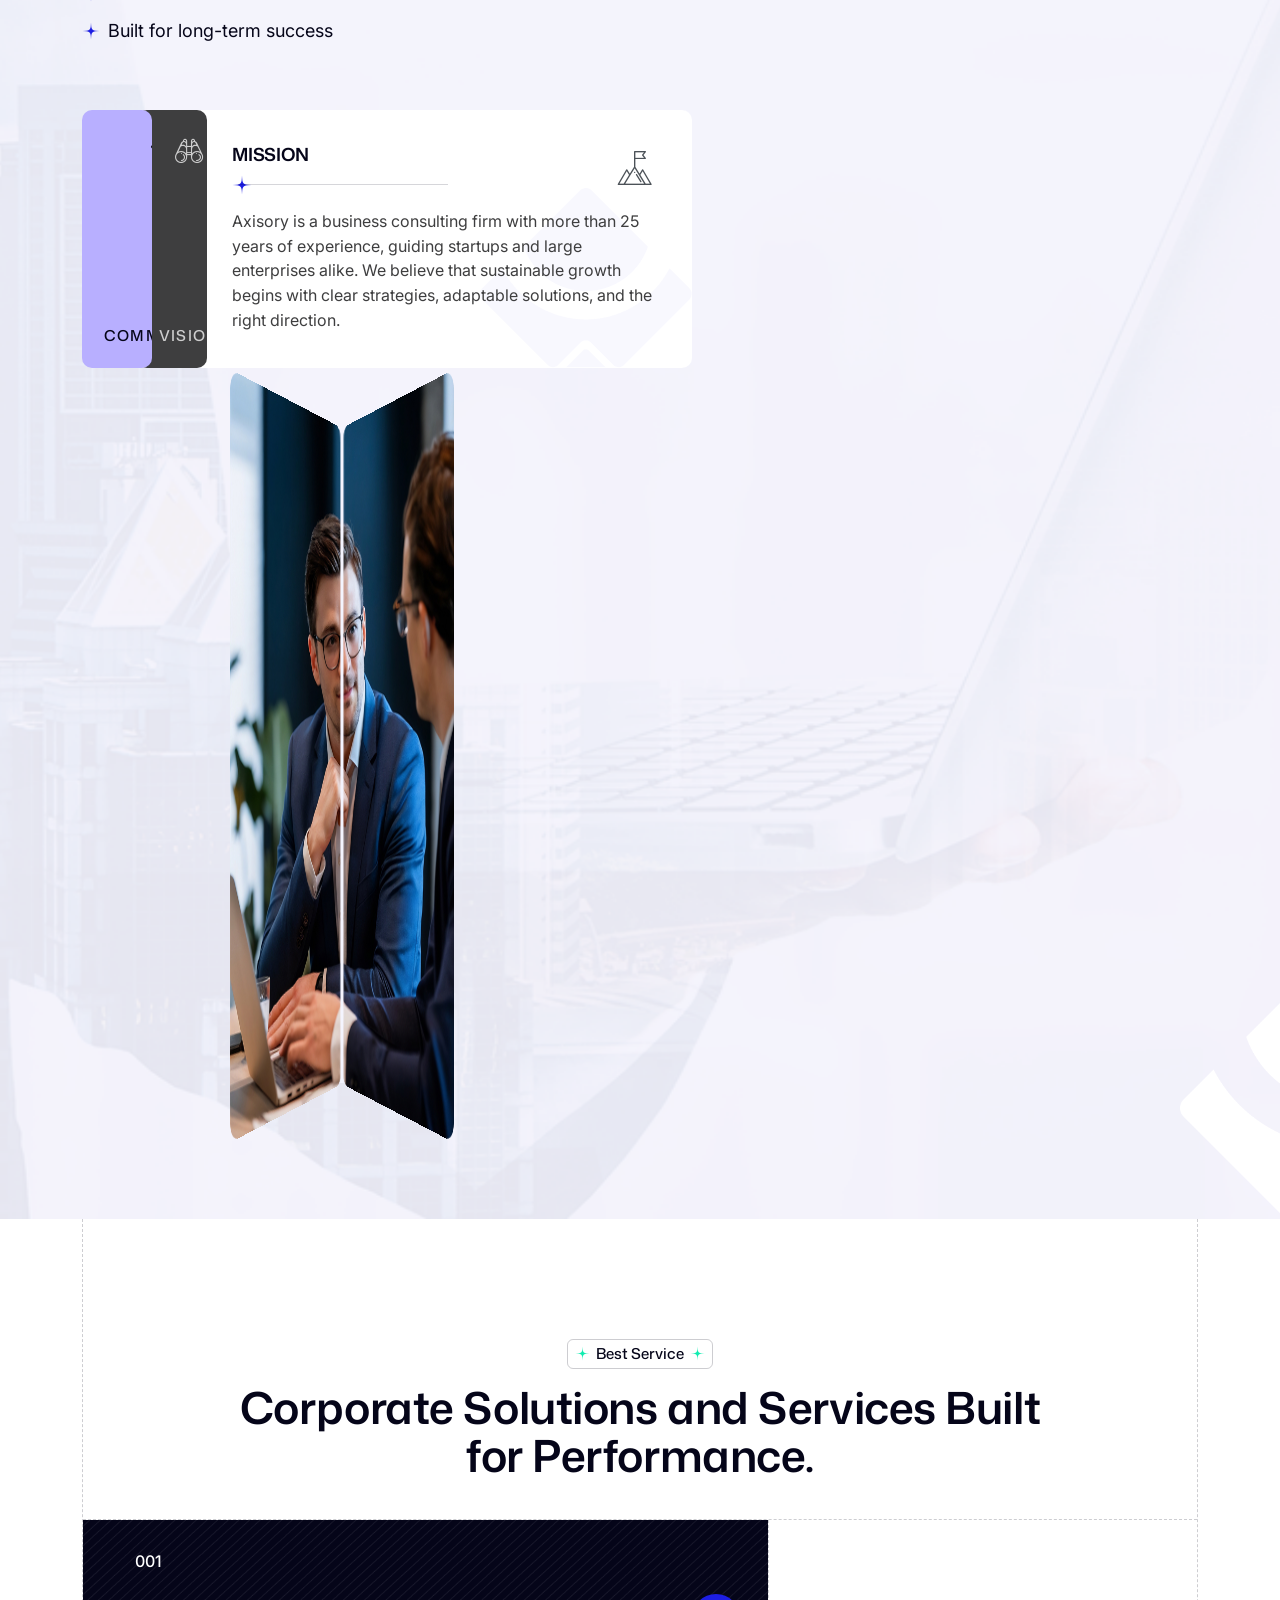
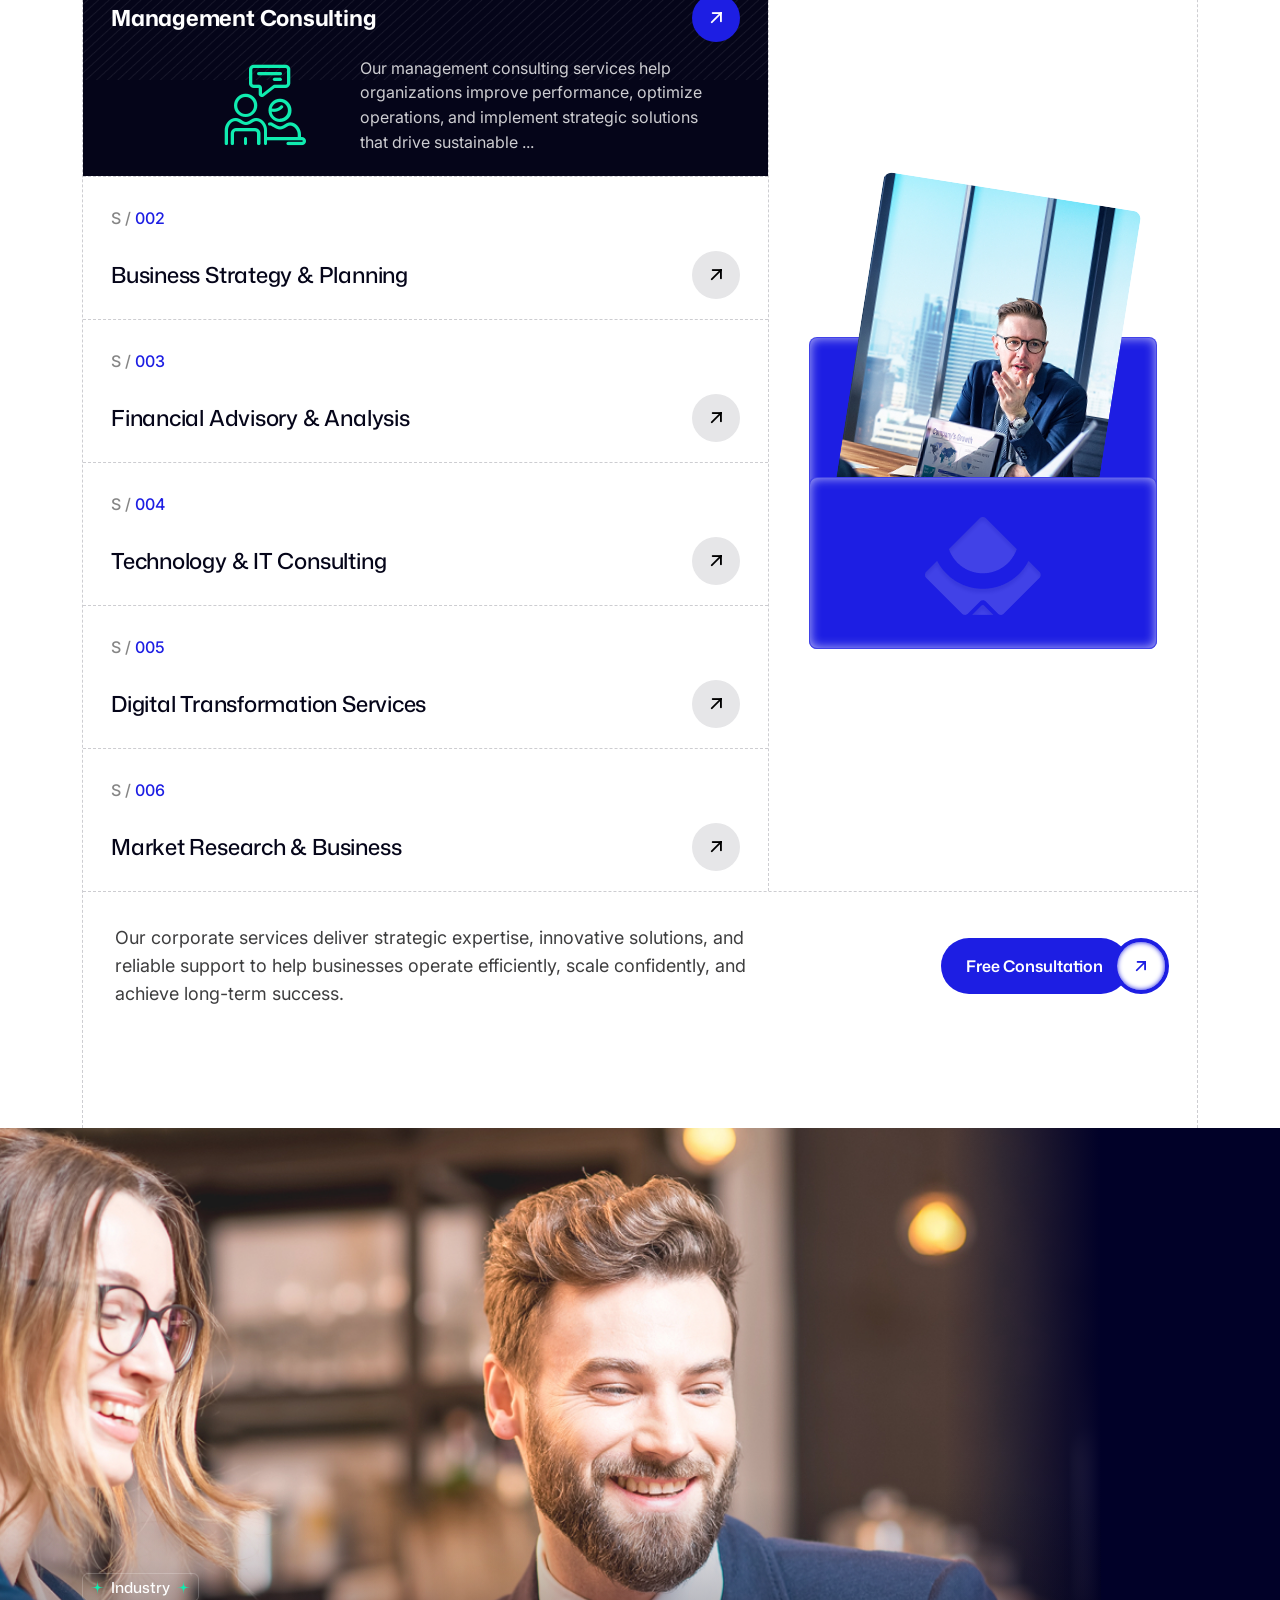
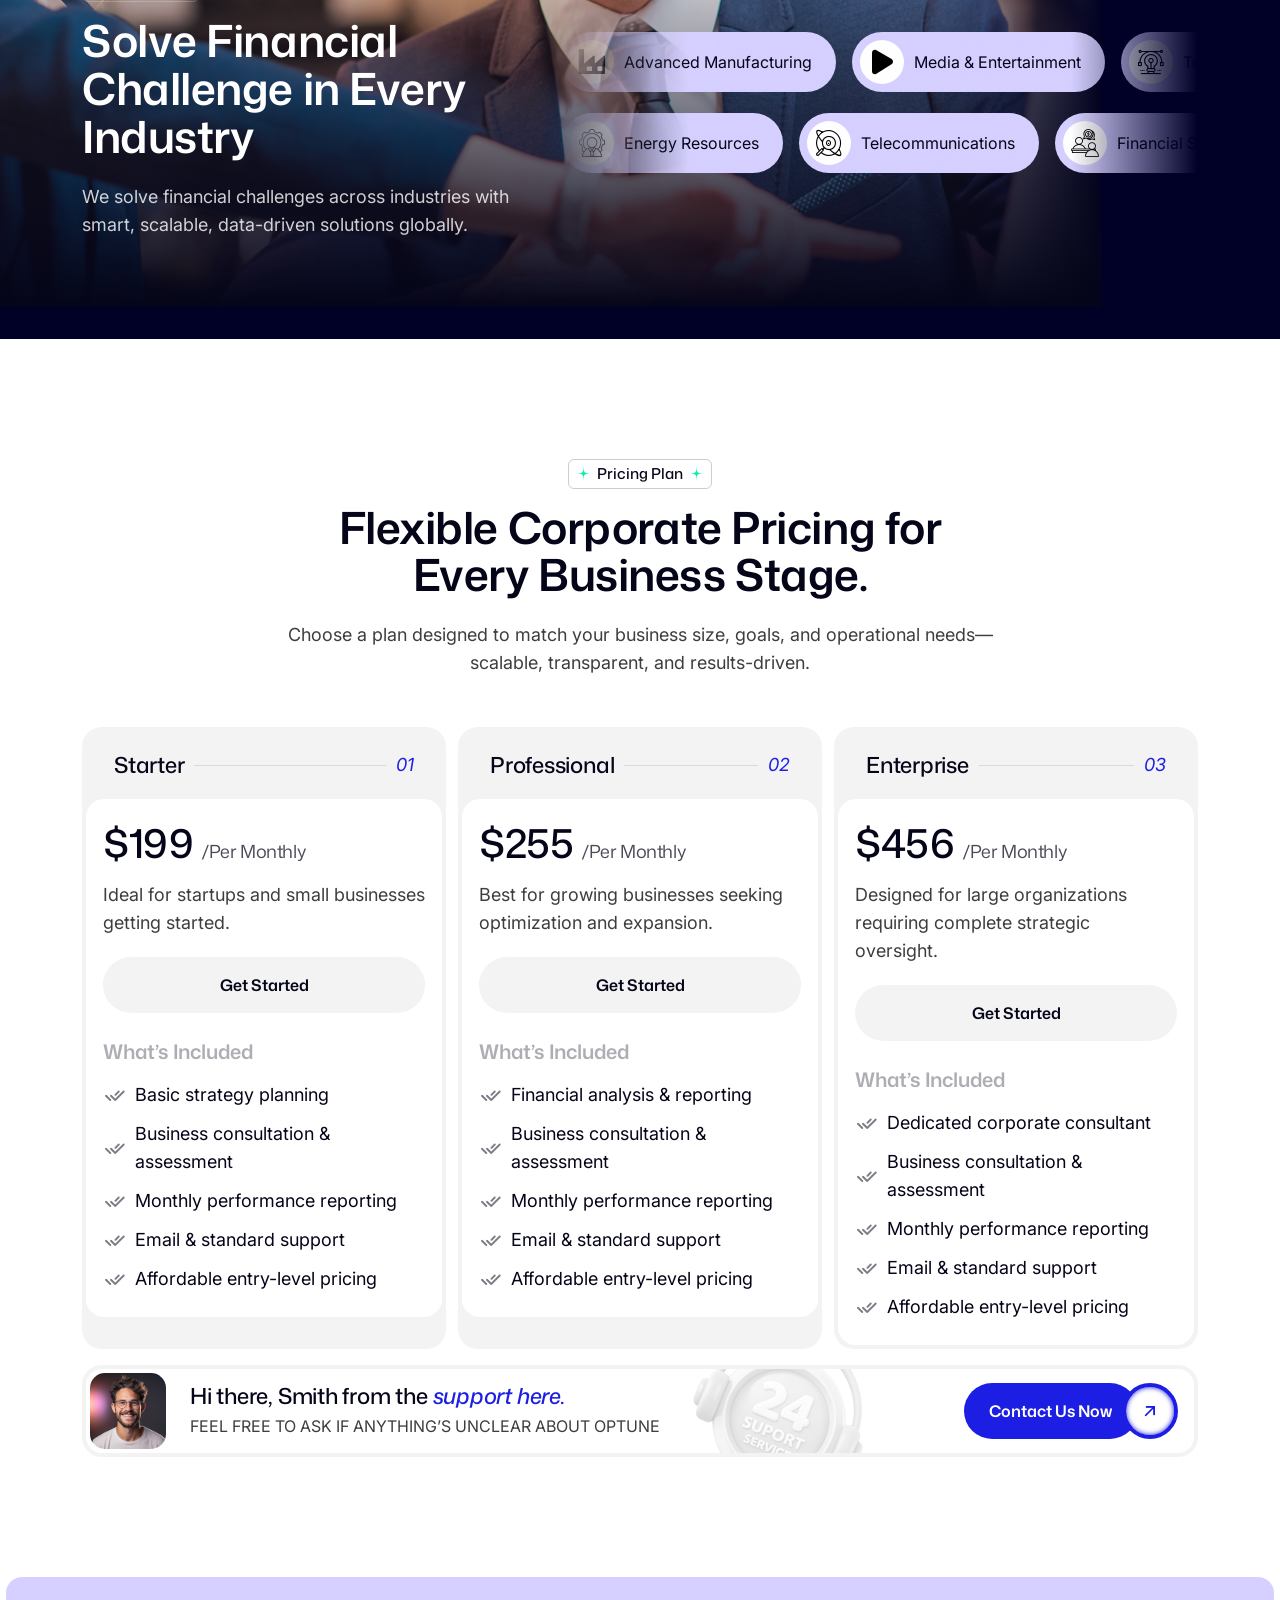
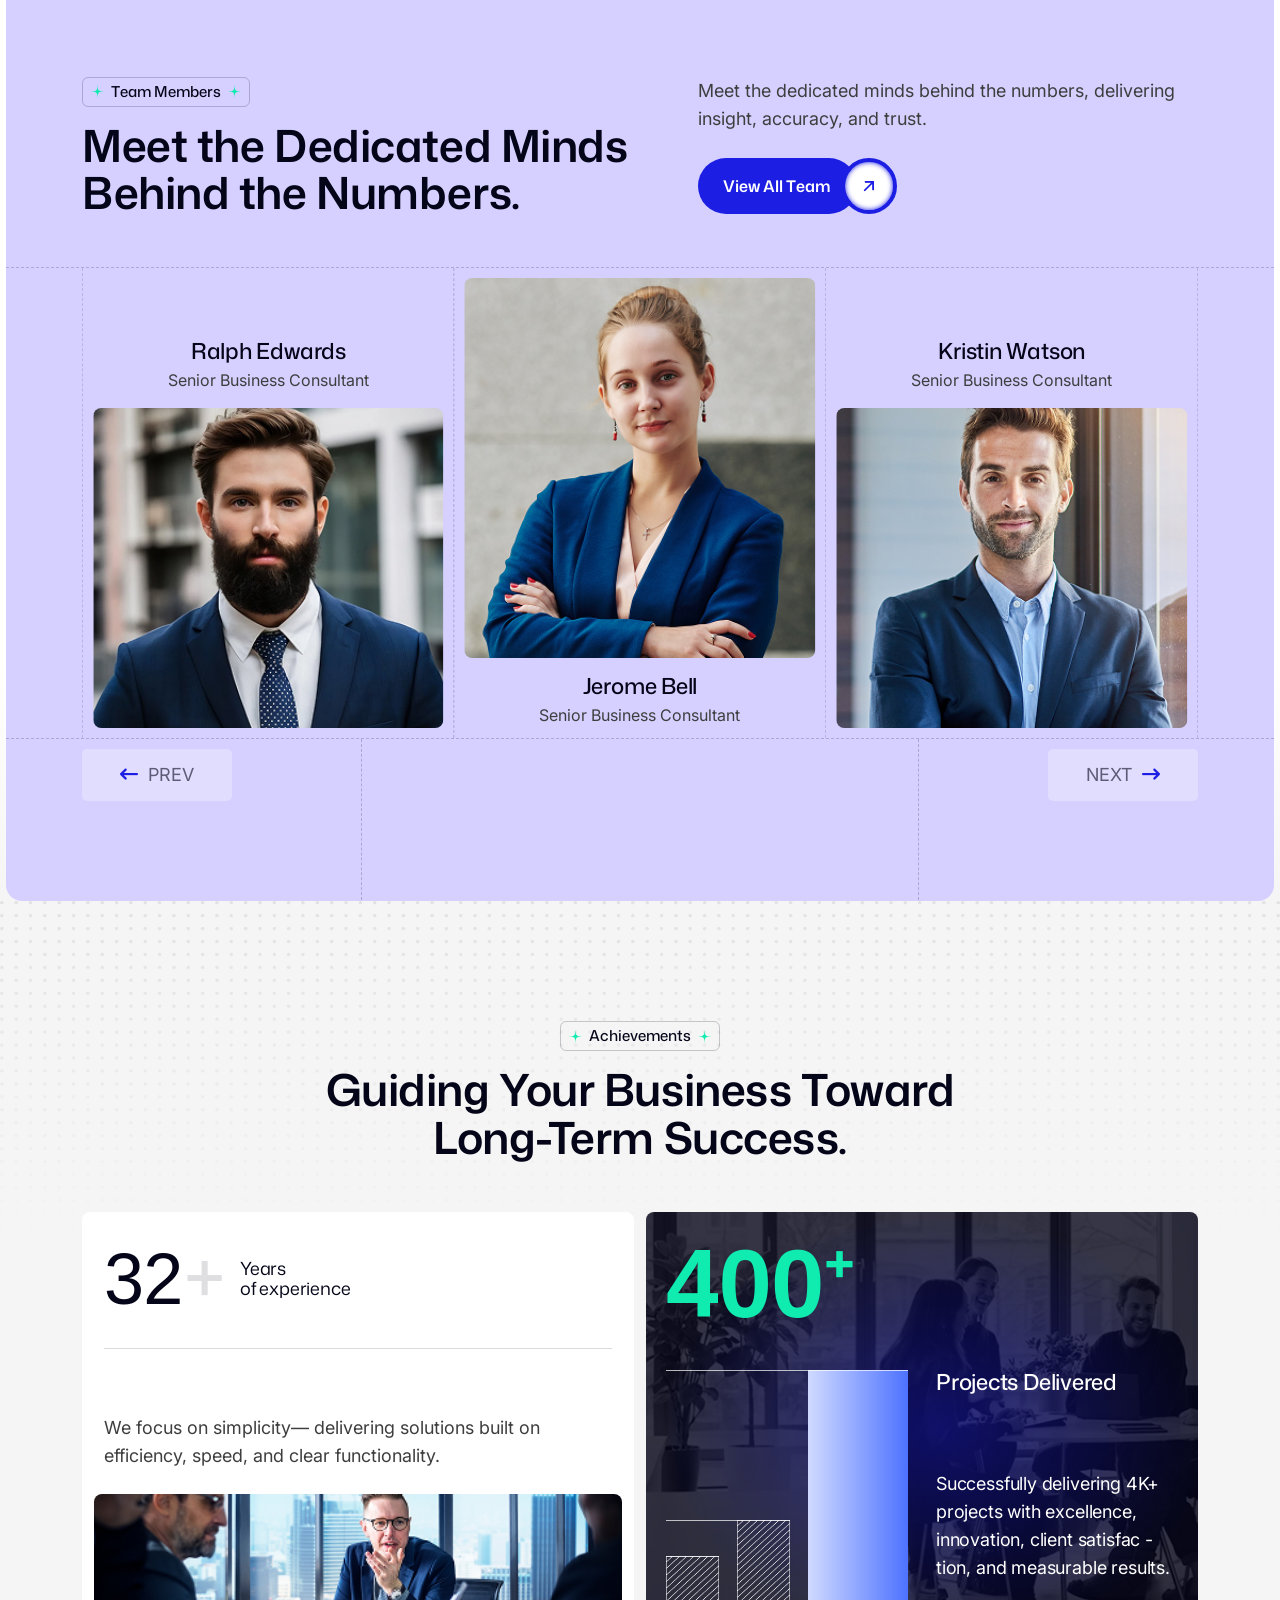
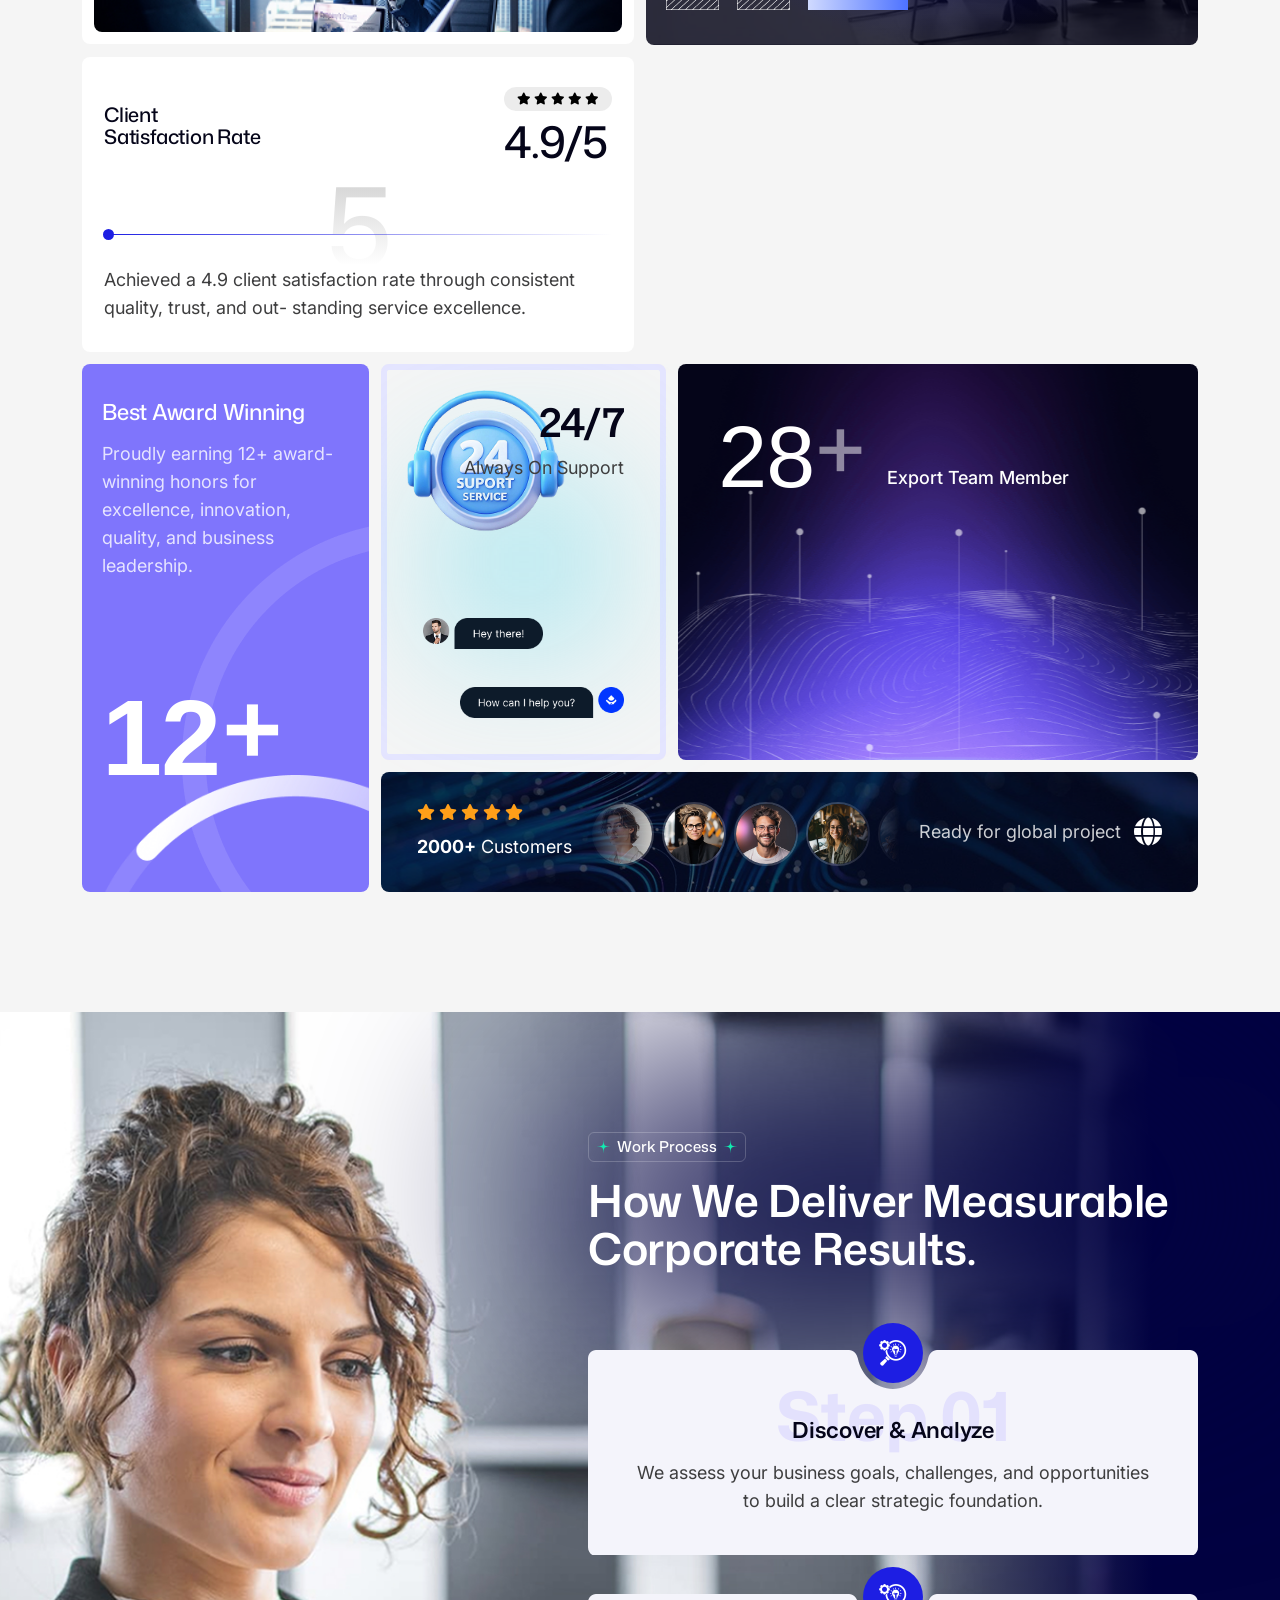
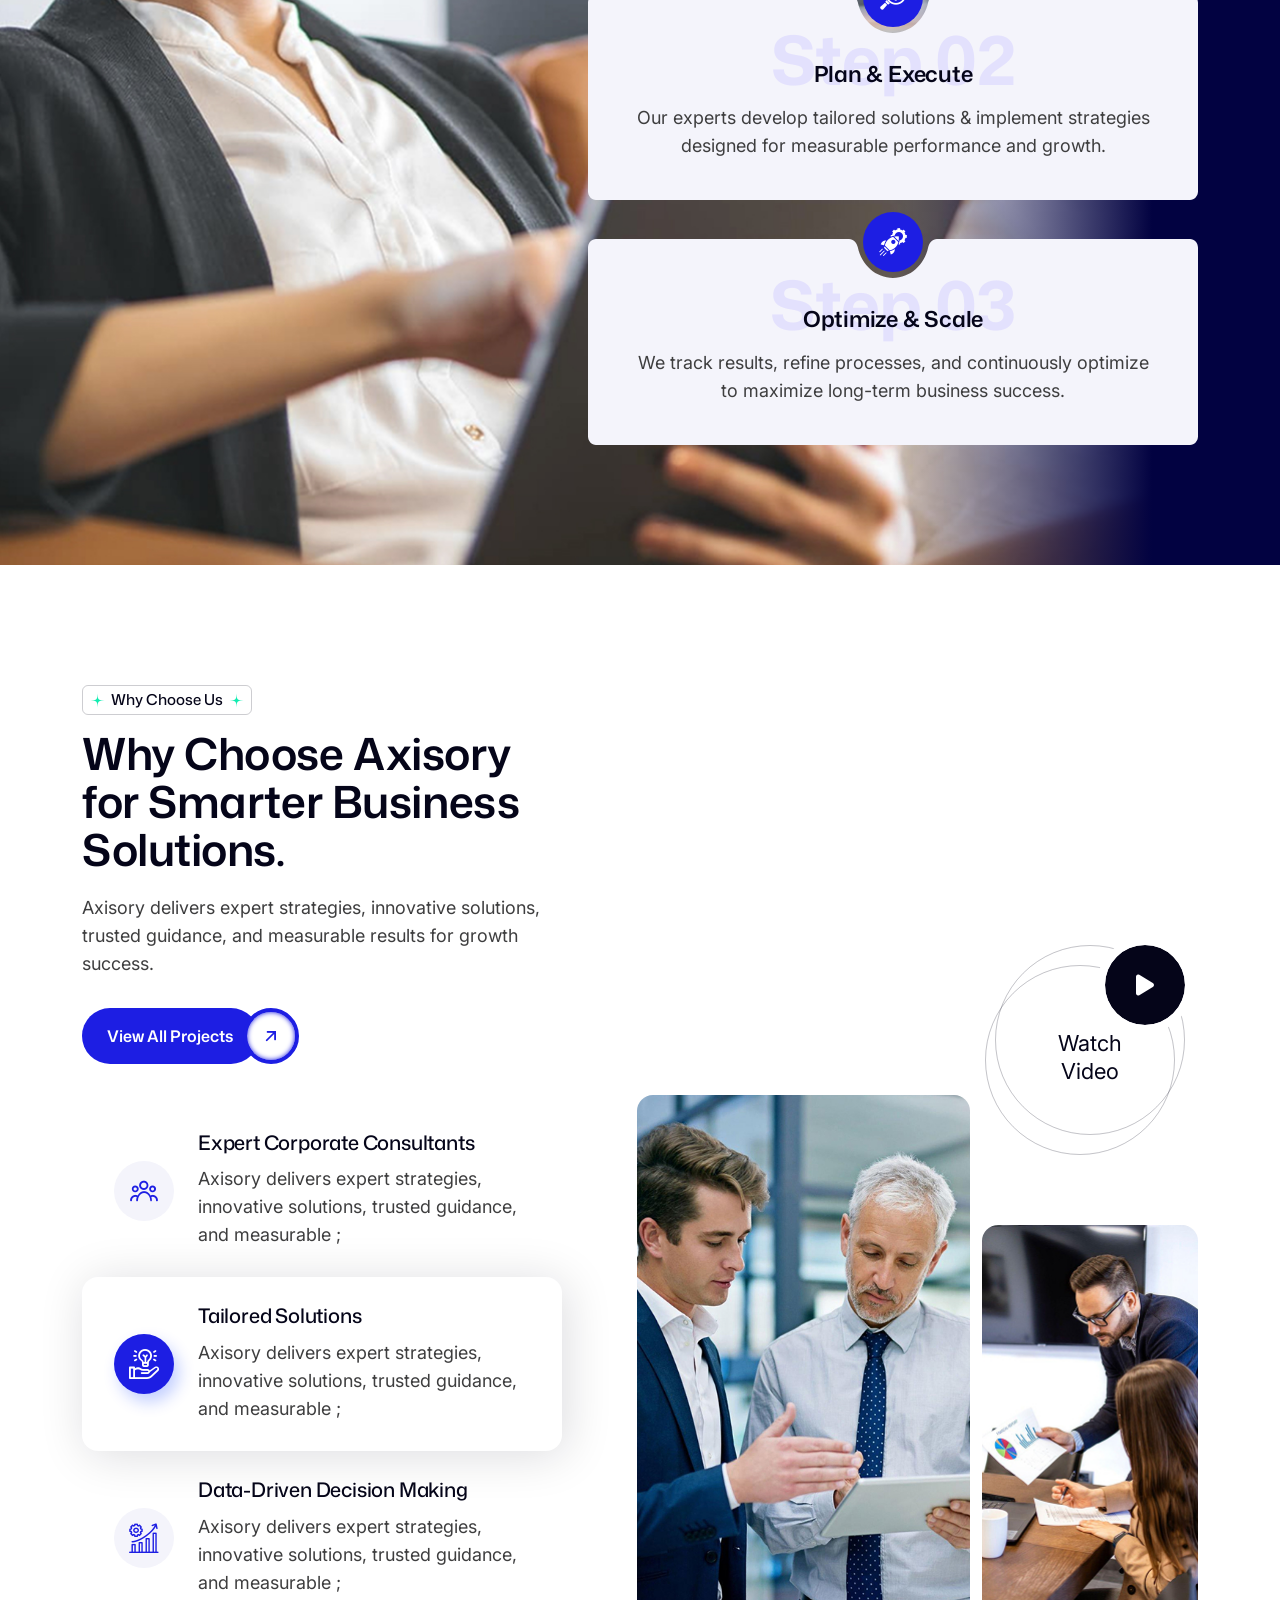
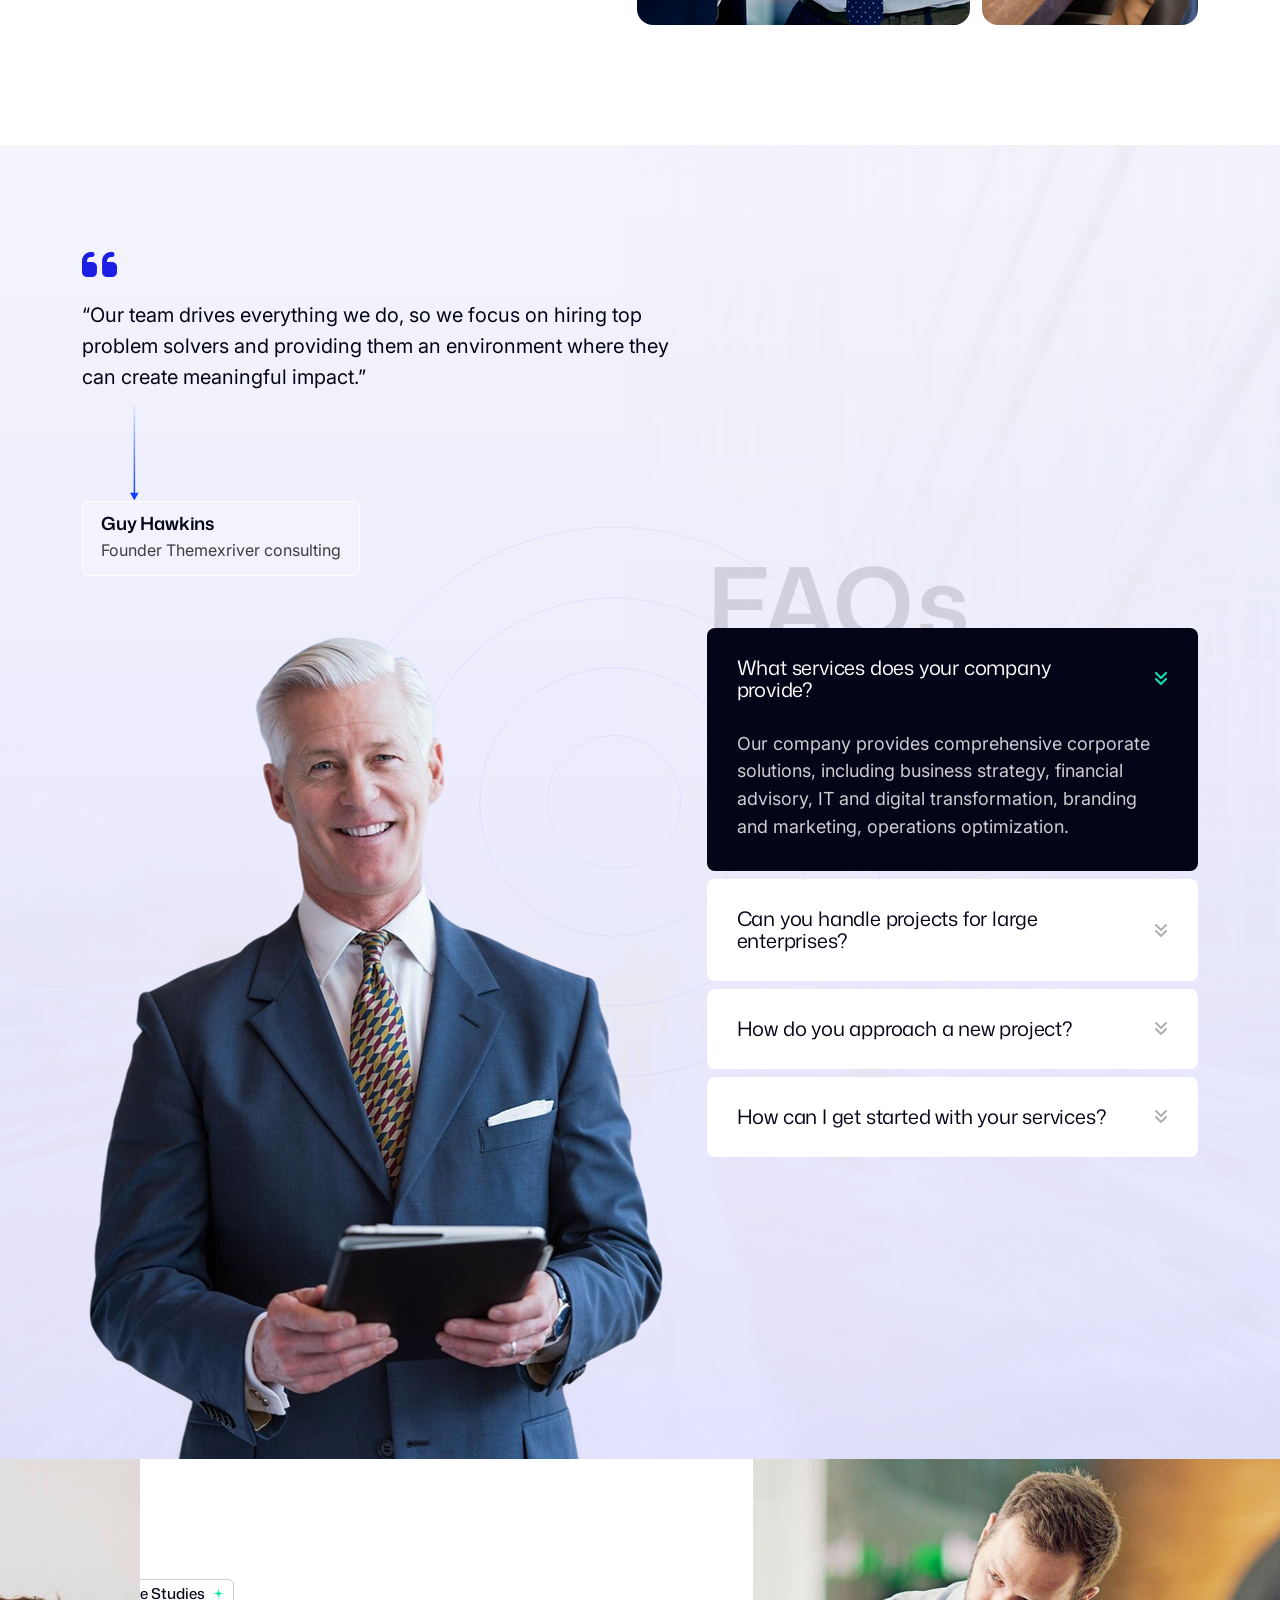
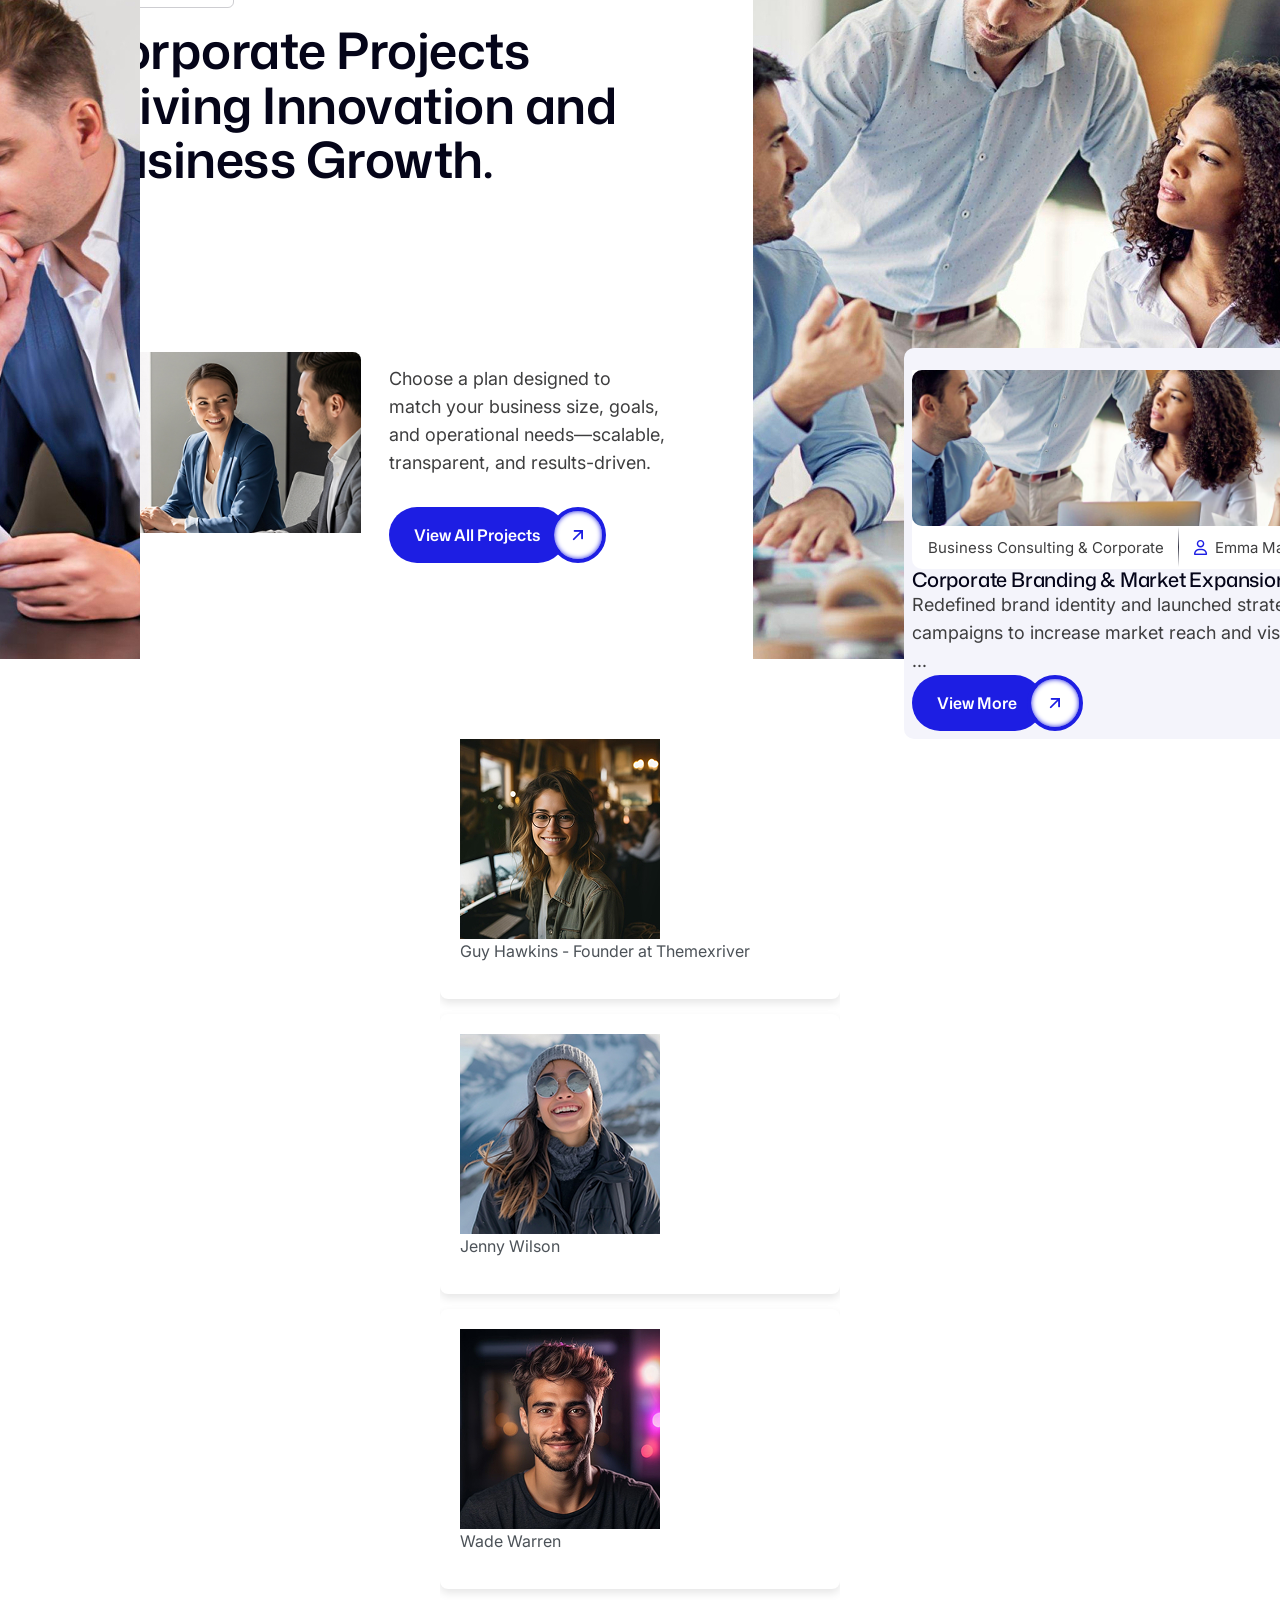
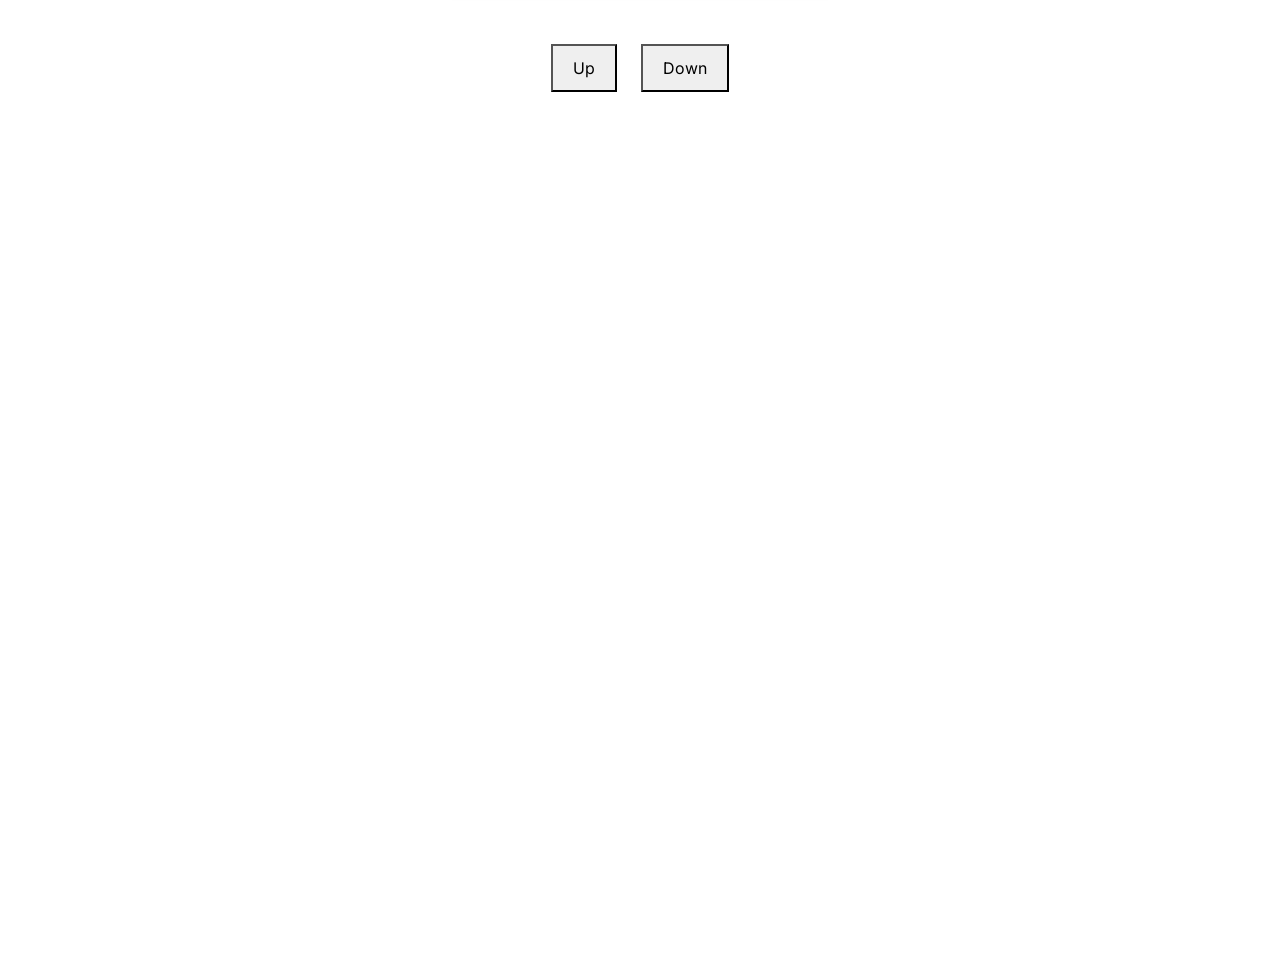
==== commit 36fdfb7f: "15-02-26/2" ====
--- a/index-4.html
+++ b/index-4.html
@@ -1398,73 +1398,55 @@
 								</h4>
 								<p class="as-p-1 disc">Export Team Member</p>
 							</div>
-							<div class="as-achieve-1-team-member" data-matter-scene="true">
-								<div >
-									<div class="as-achieve-1-team-member-single" data-matter-item >
-										<span class="img-elm wa-fix wa-img-cover">
-											<img src="assets/imgs/testimonial/author-img-7.jpg" alt="">
-										</span>
-										<span class="as-p-1 name">Guy Hawkins</span>
-									</div>
-								</div>
-								<div data-matter-item>
-									<div class="as-achieve-1-team-member-single" data-matter-item >
-										<span class="img-elm wa-fix wa-img-cover">
-											<img src="assets/imgs/testimonial/author-img-6.jpg" alt="">
-										</span>
-										<span class="as-p-1 name">Jenny Wilson</span>
-									</div>
-								</div>
-								<div data-matter-item>
-									<div class="as-achieve-1-team-member-single" >
-										<span class="img-elm wa-fix wa-img-cover">
-											<img src="assets/imgs/testimonial/author-img-5.jpg" alt="">
-										</span>
-										<span class="as-p-1 name">Wade Warren</span>
-									</div>
-								</div>
-								<div data-matter-item>
-									<div class="as-achieve-1-team-member-single" >
-										<span class="img-elm wa-fix wa-img-cover">
-											<img src="assets/imgs/testimonial/author-img-4.jpg" alt="">
-										</span>
-										<span class="as-p-1 name">Jane Cooper</span>
-									</div>
-								</div>
-								<div data-matter-item>
-									<div class="as-achieve-1-team-member-single" >
-										<span class="img-elm wa-fix wa-img-cover">
-											<img src="assets/imgs/testimonial/author-img-3.jpg" alt="">
-										</span>
-										<span class="as-p-1 name">Emma Mark</span>
-									</div>
-	
-								</div>
-								<div data-matter-item>
-									<div class="as-achieve-1-team-member-single" >
-										<span class="img-elm wa-fix wa-img-cover">
-											<img src="assets/imgs/testimonial/author-img-2.jpg" alt="">
-										</span>
-										<span class="as-p-1 name">Cody Fisher</span>
-									</div>
-								</div>
-								<div data-matter-item>
-									<div class="as-achieve-1-team-member-single" >
-										<span class="img-elm wa-fix wa-img-cover">
-											<img src="assets/imgs/testimonial/author-img-1.jpg" alt="">
-										</span>
-										<span class="as-p-1 name">Devon Lane</span>
-									</div>
-								</div>
-								<div data-matter-item>
-									<div class="as-achieve-1-team-member-single" >
-										<span class="img-elm wa-fix wa-img-cover">
-											<img src="assets/imgs/testimonial/author-img-8.jpg" alt="">
-										</span>
-										<span class="as-p-1 name">Robert Fox</span>
-									</div>
-								</div>
-
+							<div class="as-achieve-1-team-member txaThrowable" data-matter-scene="true">
+								<div class="as-achieve-1-team-member-single" data-matter-item >
+									<span class="img-elm wa-fix wa-img-cover">
+										<img src="assets/imgs/testimonial/author-img-1.jpg" alt="">
+									</span>
+									<span class="as-p-1 name">Guy Hawkins</span>
+								</div>
+								<div class="as-achieve-1-team-member-single" data-matter-item >
+									<span class="img-elm wa-fix wa-img-cover">
+										<img src="assets/imgs/testimonial/author-img-2.jpg" alt="">
+									</span>
+									<span class="as-p-1 name">Jenny Wilson</span>
+								</div>
+								<div class="as-achieve-1-team-member-single" data-matter-item>
+									<span class="img-elm wa-fix wa-img-cover">
+										<img src="assets/imgs/testimonial/author-img-3.jpg" alt="">
+									</span>
+									<span class="as-p-1 name">Wade Warren</span>
+								</div>
+								<div class="as-achieve-1-team-member-single" data-matter-item>
+									<span class="img-elm wa-fix wa-img-cover">
+										<img src="assets/imgs/testimonial/author-img-4.jpg" alt="">
+									</span>
+									<span class="as-p-1 name">Jane Cooper</span>
+								</div>
+								<div class="as-achieve-1-team-member-single" data-matter-item>
+									<span class="img-elm wa-fix wa-img-cover">
+										<img src="assets/imgs/testimonial/author-img-5.jpg" alt="">
+									</span>
+									<span class="as-p-1 name">Emma Mark</span>
+								</div>
+								<div class="as-achieve-1-team-member-single" data-matter-item>
+									<span class="img-elm wa-fix wa-img-cover">
+										<img src="assets/imgs/testimonial/author-img-6.jpg" alt="">
+									</span>
+									<span class="as-p-1 name">Cody Fisher</span>
+								</div>
+								<div class="as-achieve-1-team-member-single" data-matter-item>
+									<span class="img-elm wa-fix wa-img-cover">
+										<img src="assets/imgs/testimonial/author-img-7.jpg" alt="">
+									</span>
+									<span class="as-p-1 name">Devon Lane</span>
+								</div>
+								<div class="as-achieve-1-team-member-single" data-matter-item>
+									<span class="img-elm wa-fix wa-img-cover">
+										<img src="assets/imgs/testimonial/author-img-8.jpg" alt="">
+									</span>
+									<span class="as-p-1 name">Robert Fox</span>
+								</div>
 							</div>
 						</div>
 					</div>
@@ -1921,6 +1903,30 @@
 		</div>
 	</section>
 	<!-- projects-end -->
+
+	<div class="container">
+		<div class="testimonial-container">
+			<div class="testimonial-card">
+			  <img src="assets/imgs/testimonial/author-img-7.jpg" alt="">
+			  <p>Guy Hawkins - Founder at Themexriver</p>
+			</div>
+			<div class="testimonial-card">
+			  <img src="assets/imgs/testimonial/author-img-6.jpg" alt="">
+			  <p>Jenny Wilson</p>
+			</div>
+			<div class="testimonial-card">
+			  <img src="assets/imgs/testimonial/author-img-5.jpg" alt="">
+			  <p>Wade Warren</p>
+			</div>
+			<!-- আরও card যোগ করতে পারো -->
+		  </div>
+		  
+		  <div class="controls">
+			<button id="upBtn">Up</button>
+			<button id="downBtn">Down</button>
+		  </div>
+		  
+	</div>
 	<br>
 	<br>
 	<br>
@@ -1967,7 +1973,7 @@
 <script src="assets/js/swiper-bundle.min.js"></script>
 <script src="assets/js/wow.min.js"></script>
 <script src="assets/js/matter.min.js"></script> <!-- dev-2-added -->
-<script src="assets/js/throwable.jsa"></script> <!-- dev-2-added -->
+<script src="assets/js/throwable.js"></script> <!-- dev-2-added -->
 <script src="assets/js/appear.js"></script>
 <script src="assets/js/odometer.min.js"></script>
 <script src="assets/js/gsap.min.js"></script>
--- a/assets/css/main.css
+++ b/assets/css/main.css
@@ -2443,6 +2443,17 @@
   min-height: 396px;
   position: relative;
   z-index: 1;
+  overflow: hidden;
+}
+@media (max-width: 767px) {
+  .as-achieve-1-team {
+    min-height: 506px;
+  }
+}
+@media only screen and (min-width: 576px) and (max-width: 767px) {
+  .as-achieve-1-team {
+    min-height: 396px;
+  }
 }
 .as-achieve-1-team .content-wrap {
   display: flex;
@@ -2465,13 +2476,15 @@
 }
 .as-achieve-1-team-member {
   width: 100%;
-  height: 100%;
+  height: 150%;
   position: absolute;
   top: 0;
   left: 0;
   overflow: hidden;
   display: flex;
   flex-wrap: wrap;
+  transform: translateY(-33.5%);
+  overflow: hidden;
 }
 .as-achieve-1-team-member-single {
   position: absolute;
@@ -2479,10 +2492,8 @@
   display: flex;
   padding: 4px;
   padding-right: 20px;
-  font-weight: 500;
   gap: 8px;
-  color: var(--as-clr-h-1);
-  background-color: #55D7EA;
+  background-color: var(--as-clr-sd-1);
   align-items: center;
   border-radius: 200px;
   flex: 0 0 auto;
@@ -2496,6 +2507,29 @@
 }
 .as-achieve-1-team-member-single .name {
   flex: 0 0 auto;
+  color: var(--as-clr-h-1);
+  font-weight: 500;
+}
+.as-achieve-1-team-member-single:nth-child(2) {
+  background-color: #FDCD8C;
+}
+.as-achieve-1-team-member-single:nth-child(3) {
+  background-color: #55D7EA;
+}
+.as-achieve-1-team-member-single:nth-child(4) {
+  background-color: #BBC0D3;
+}
+.as-achieve-1-team-member-single:nth-child(5) {
+  background-color: #ECFF97;
+}
+.as-achieve-1-team-member-single:nth-child(6) {
+  background-color: #FFA2DD;
+}
+.as-achieve-1-team-member-single:nth-child(7) {
+  background-color: #FFC0B5;
+}
+.as-achieve-1-team-member-single:nth-child(8) {
+  background-color: #fff;
 }
 .as-achieve-1-client {
   background-color: var(--as-clr-h-1);
@@ -2559,6 +2593,32 @@
 /* 
     achieve-1-end
 */
+.testimonial-container {
+  position: relative;
+  width: 400px;
+  margin: auto;
+  overflow: hidden;
+}
+.testimonial-container .testimonial-card {
+  background: #fff;
+  border-radius: 8px;
+  padding: 20px;
+  margin-bottom: 15px;
+  box-shadow: 0 4px 8px rgba(0, 0, 0, 0.1);
+  transform: translateY(-20px);
+  transition: transform 0.6s ease;
+}
+
+.controls {
+  text-align: center;
+  margin-top: 20px;
+}
+.controls button {
+  padding: 10px 20px;
+  margin: 0 10px;
+  cursor: pointer;
+}
+
 /* 
     process-1-start
 */
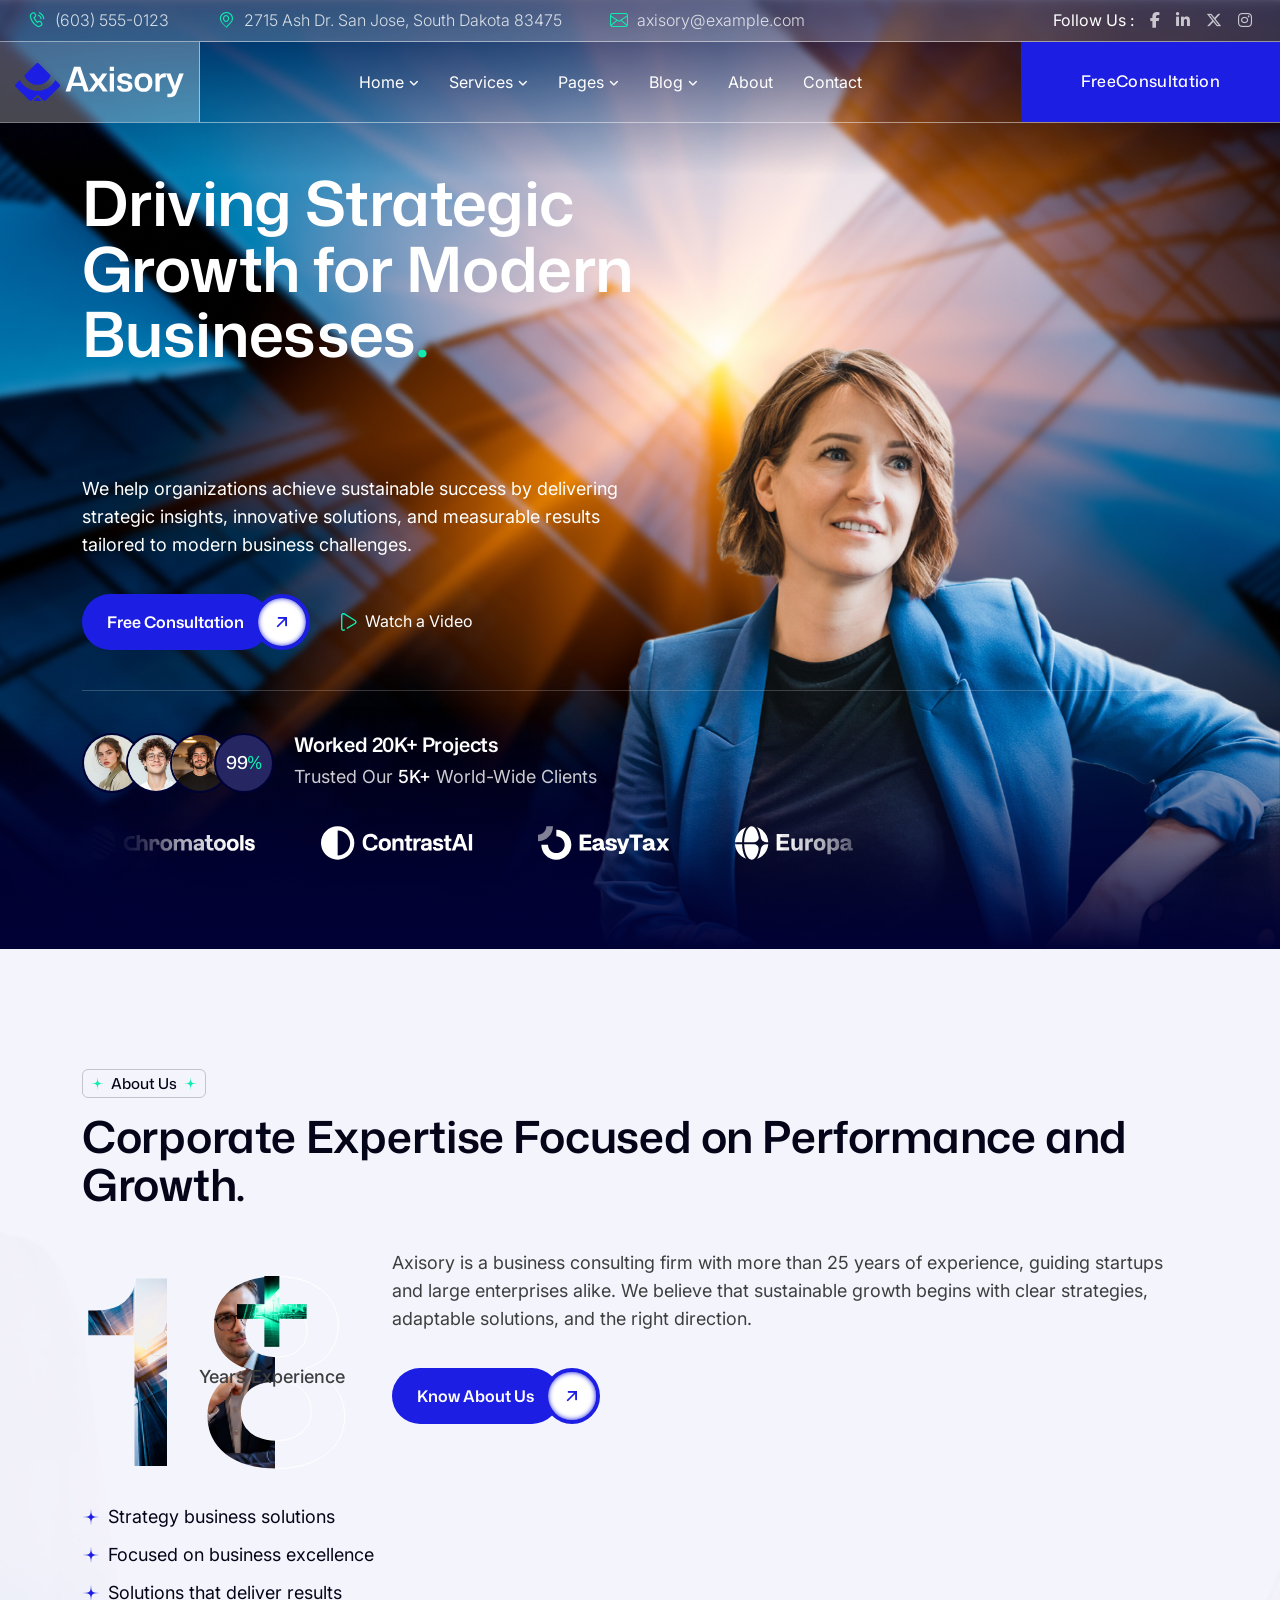
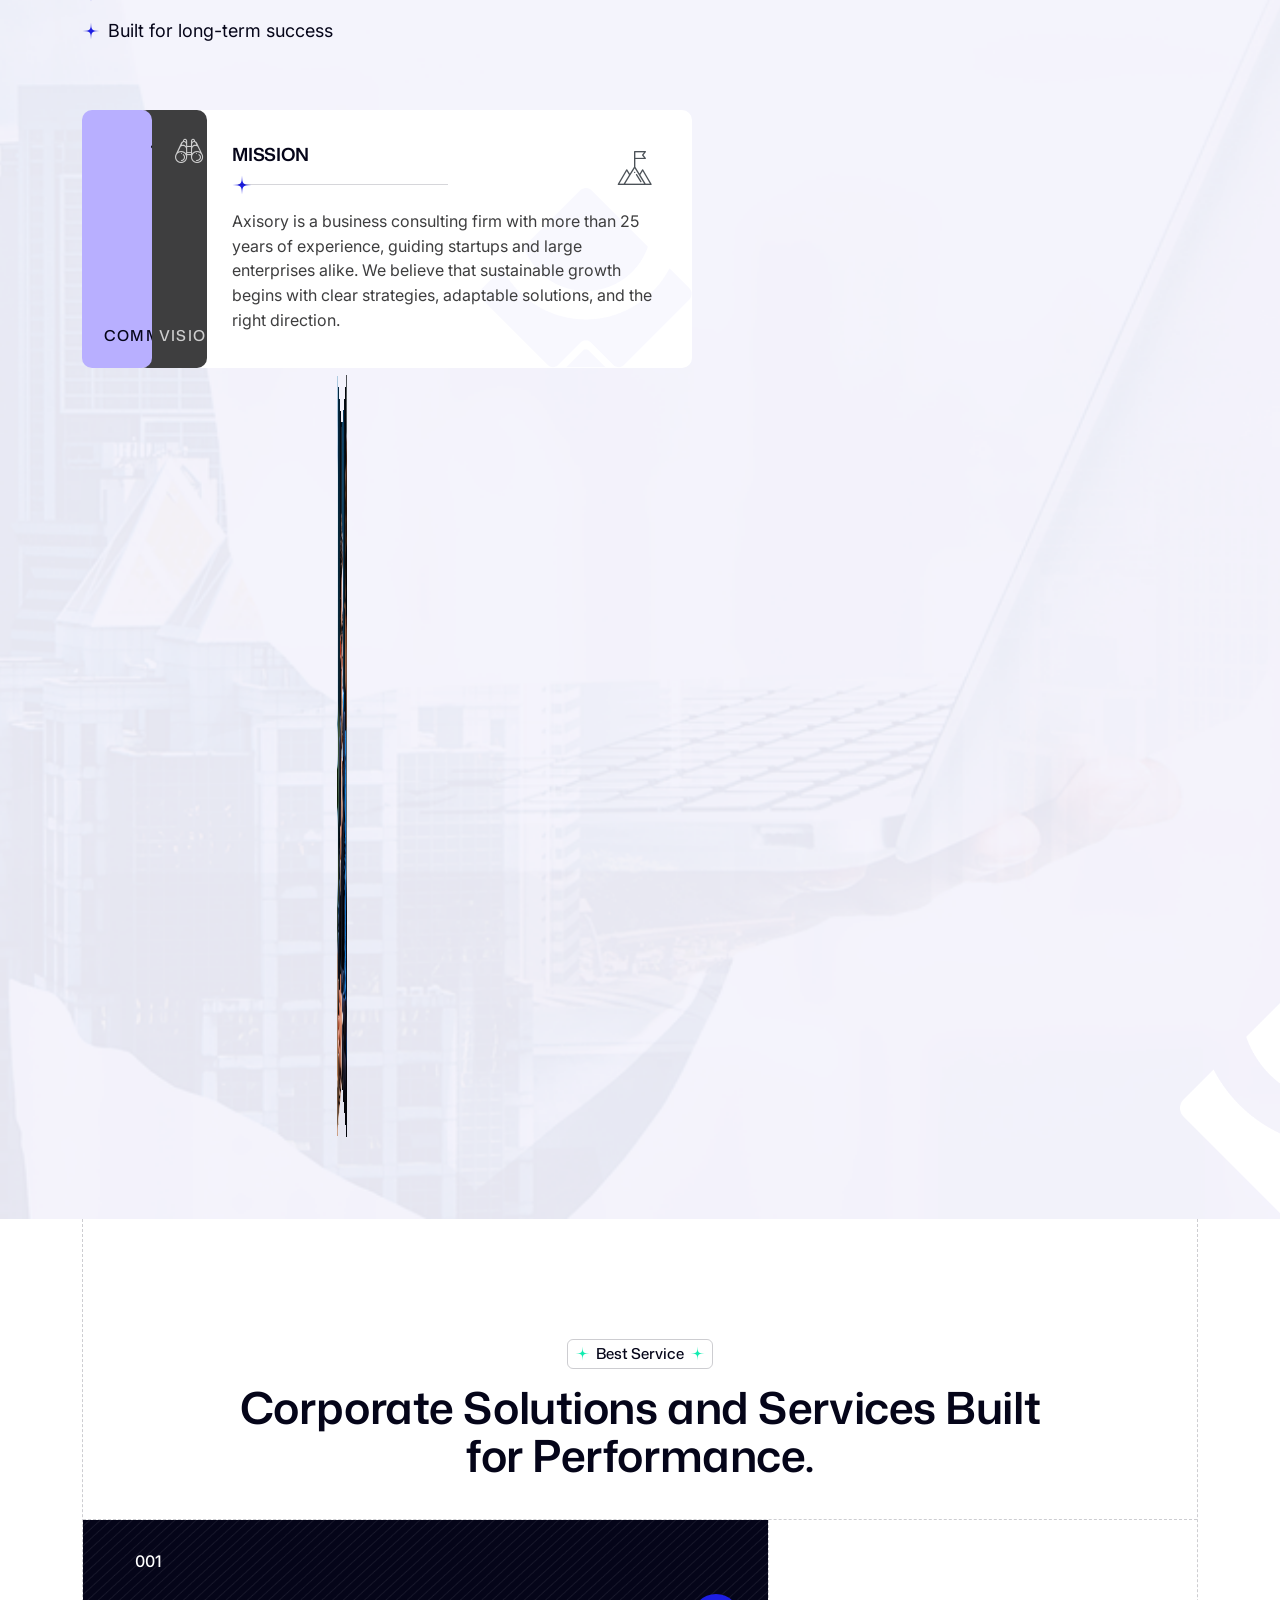
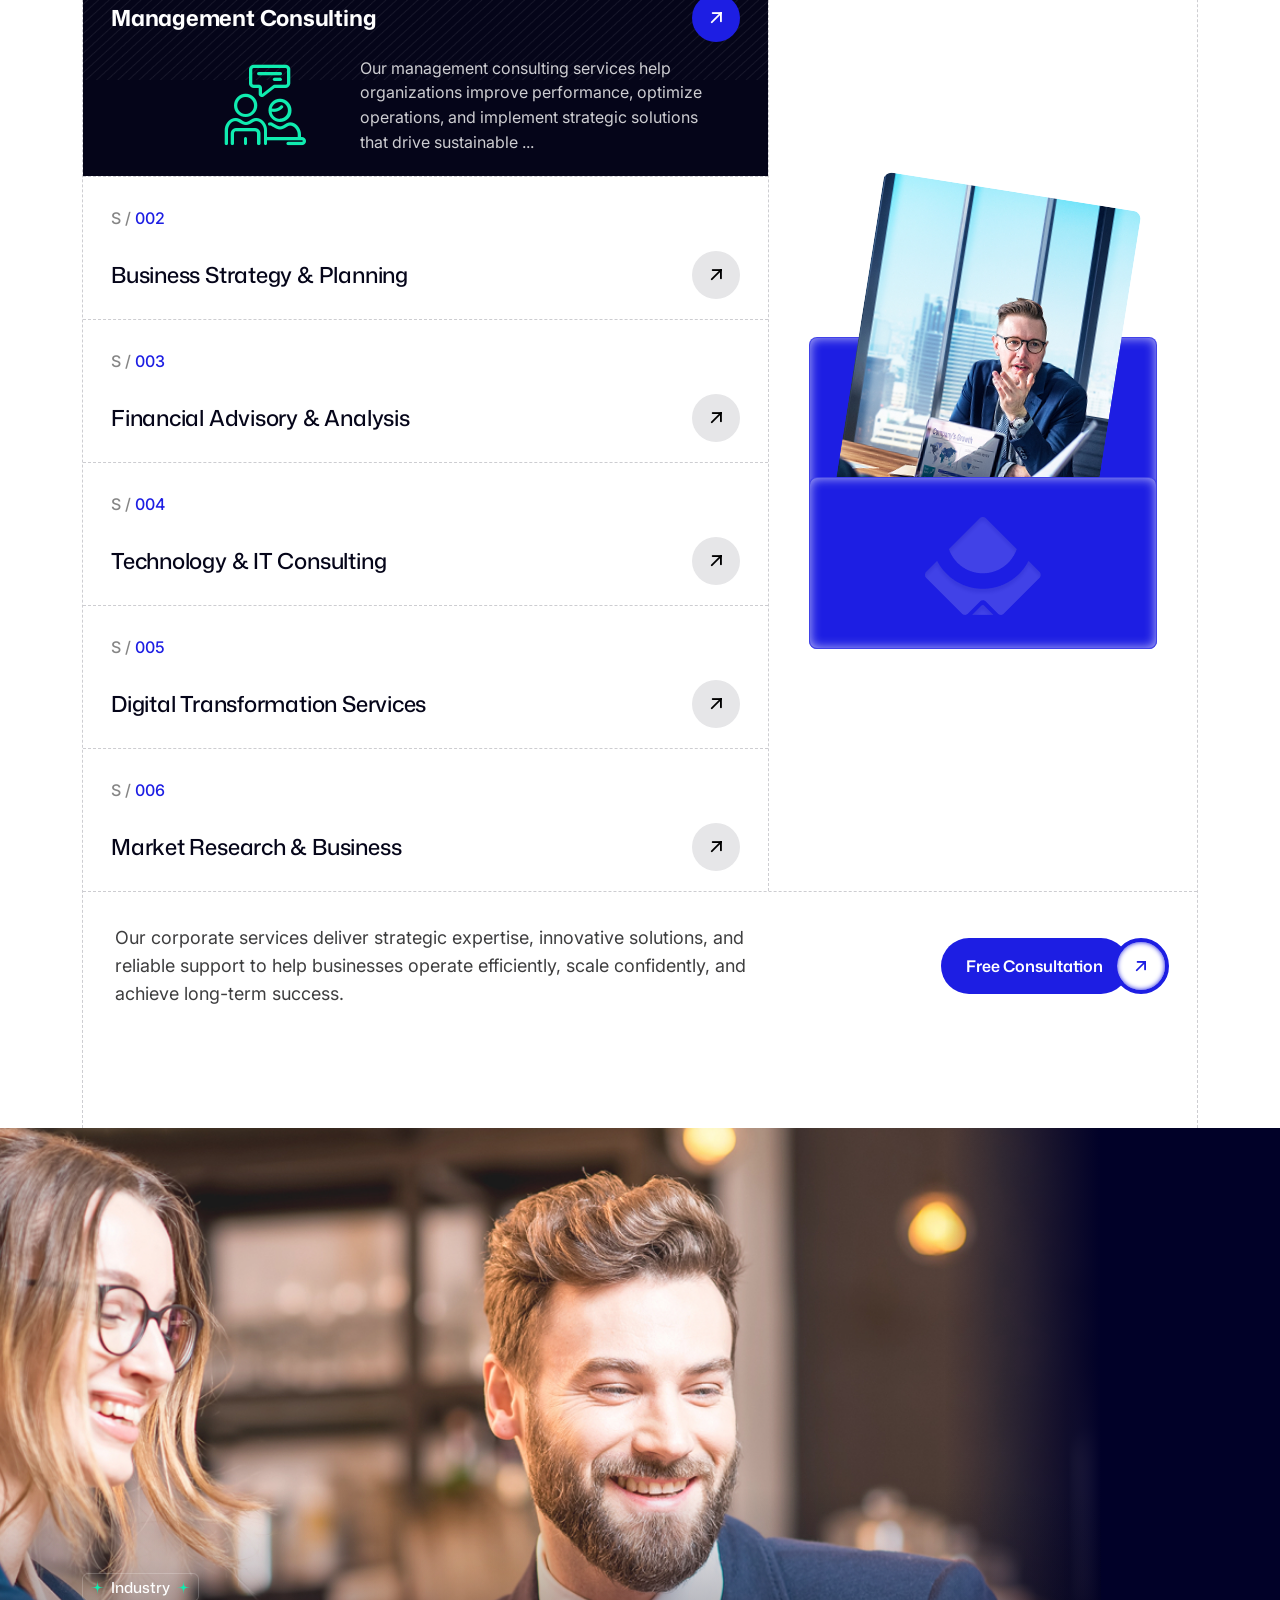
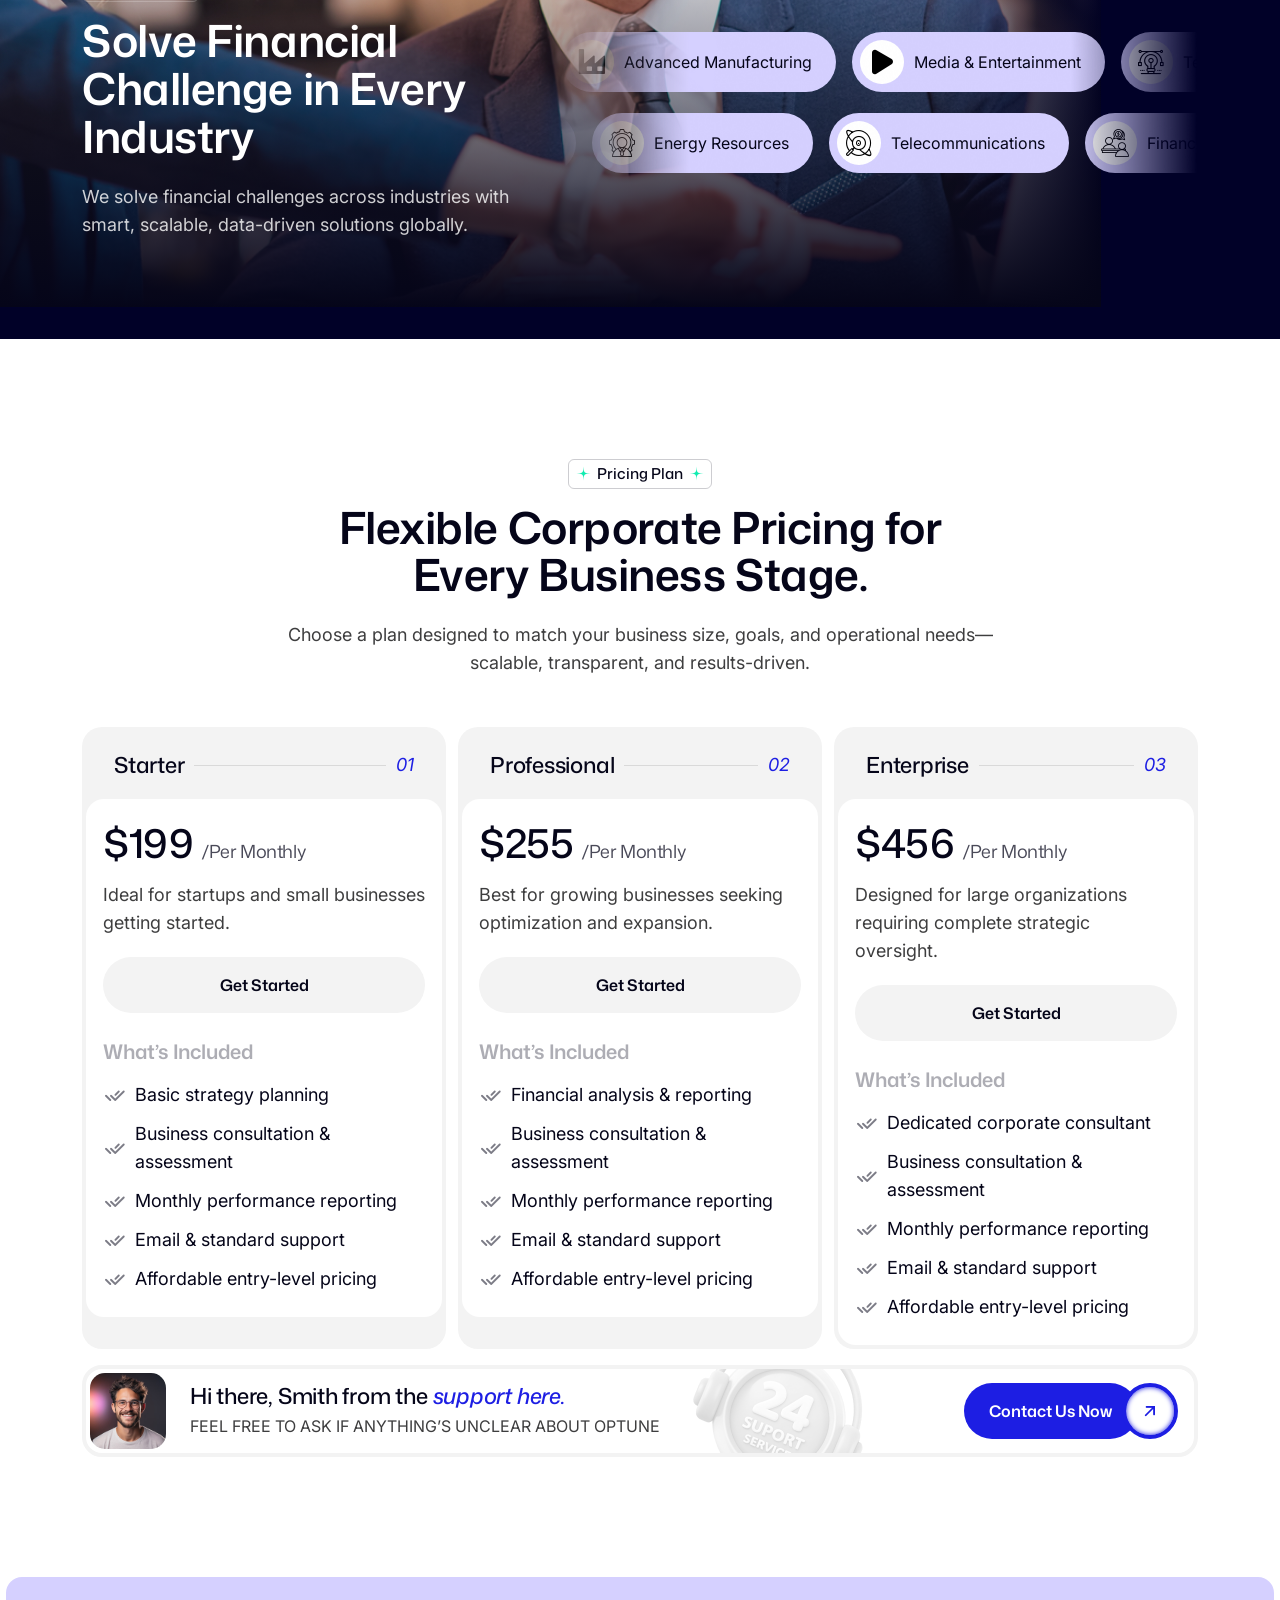
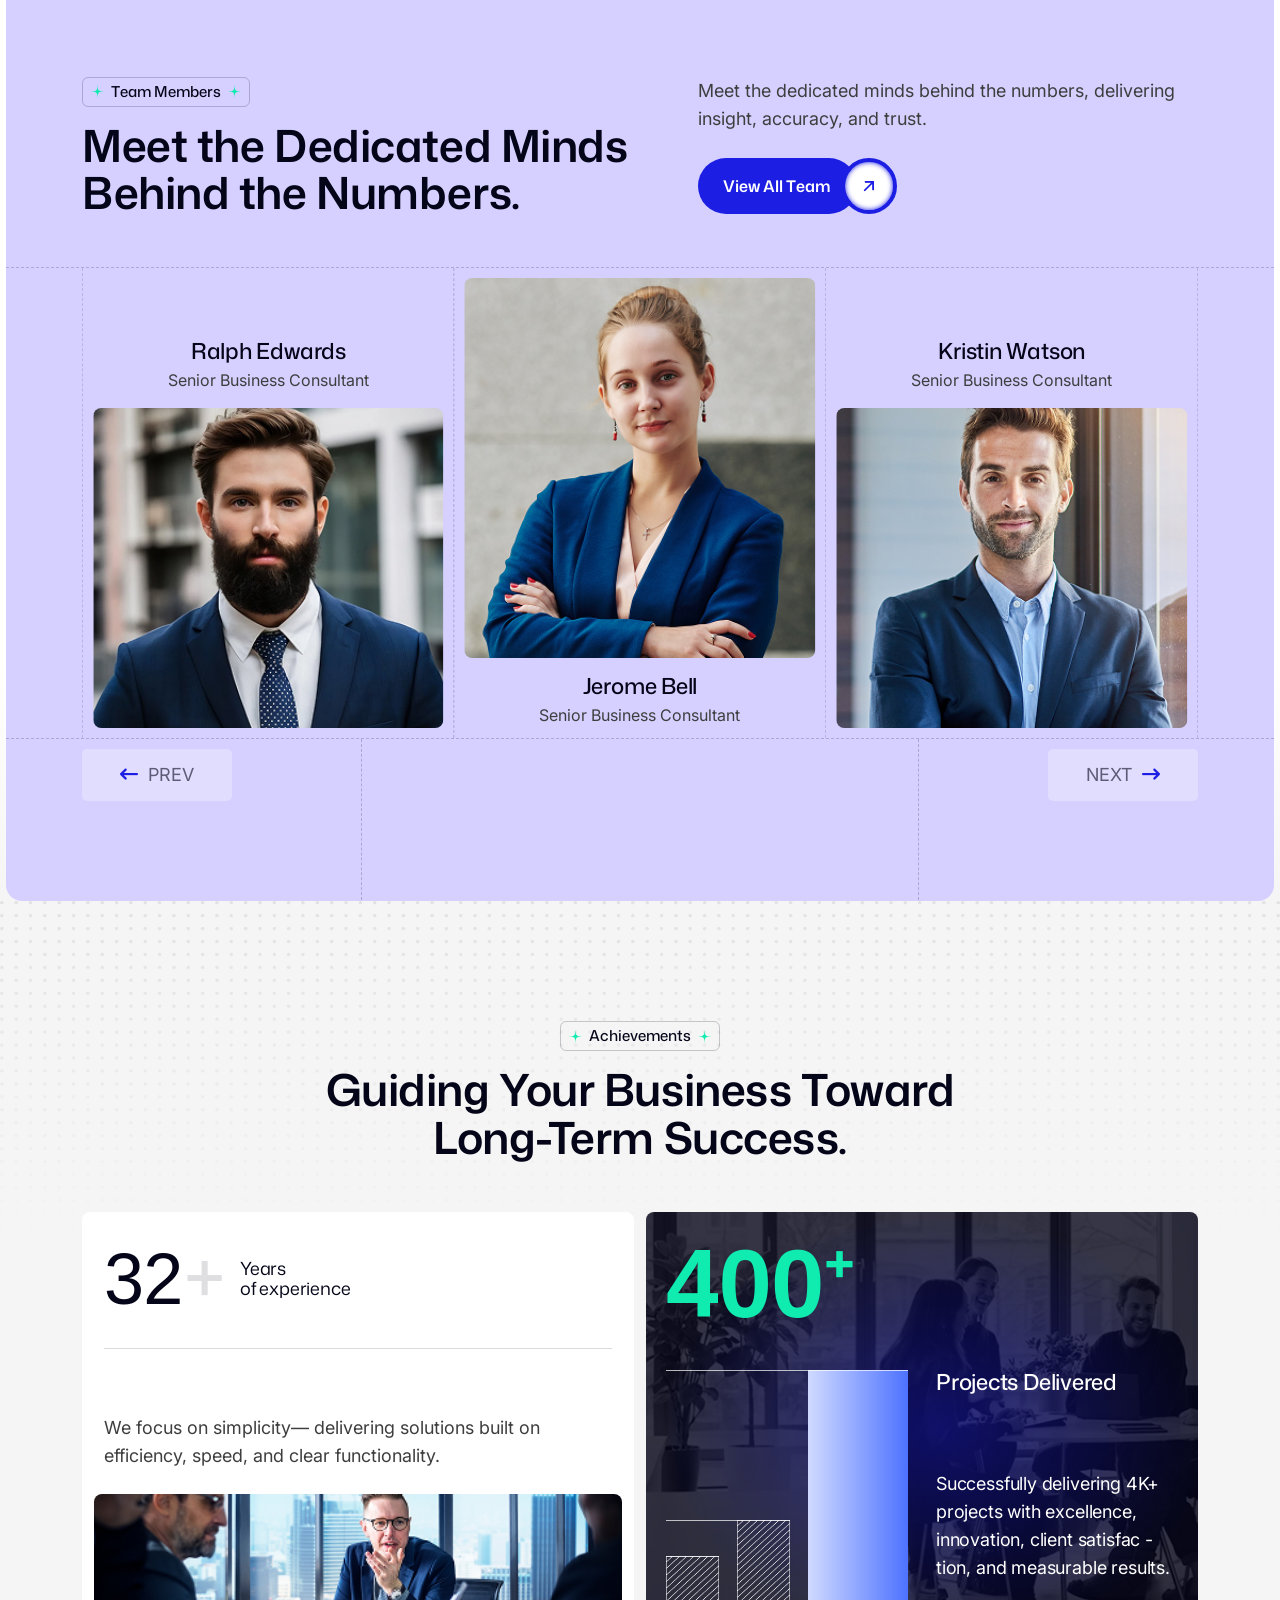
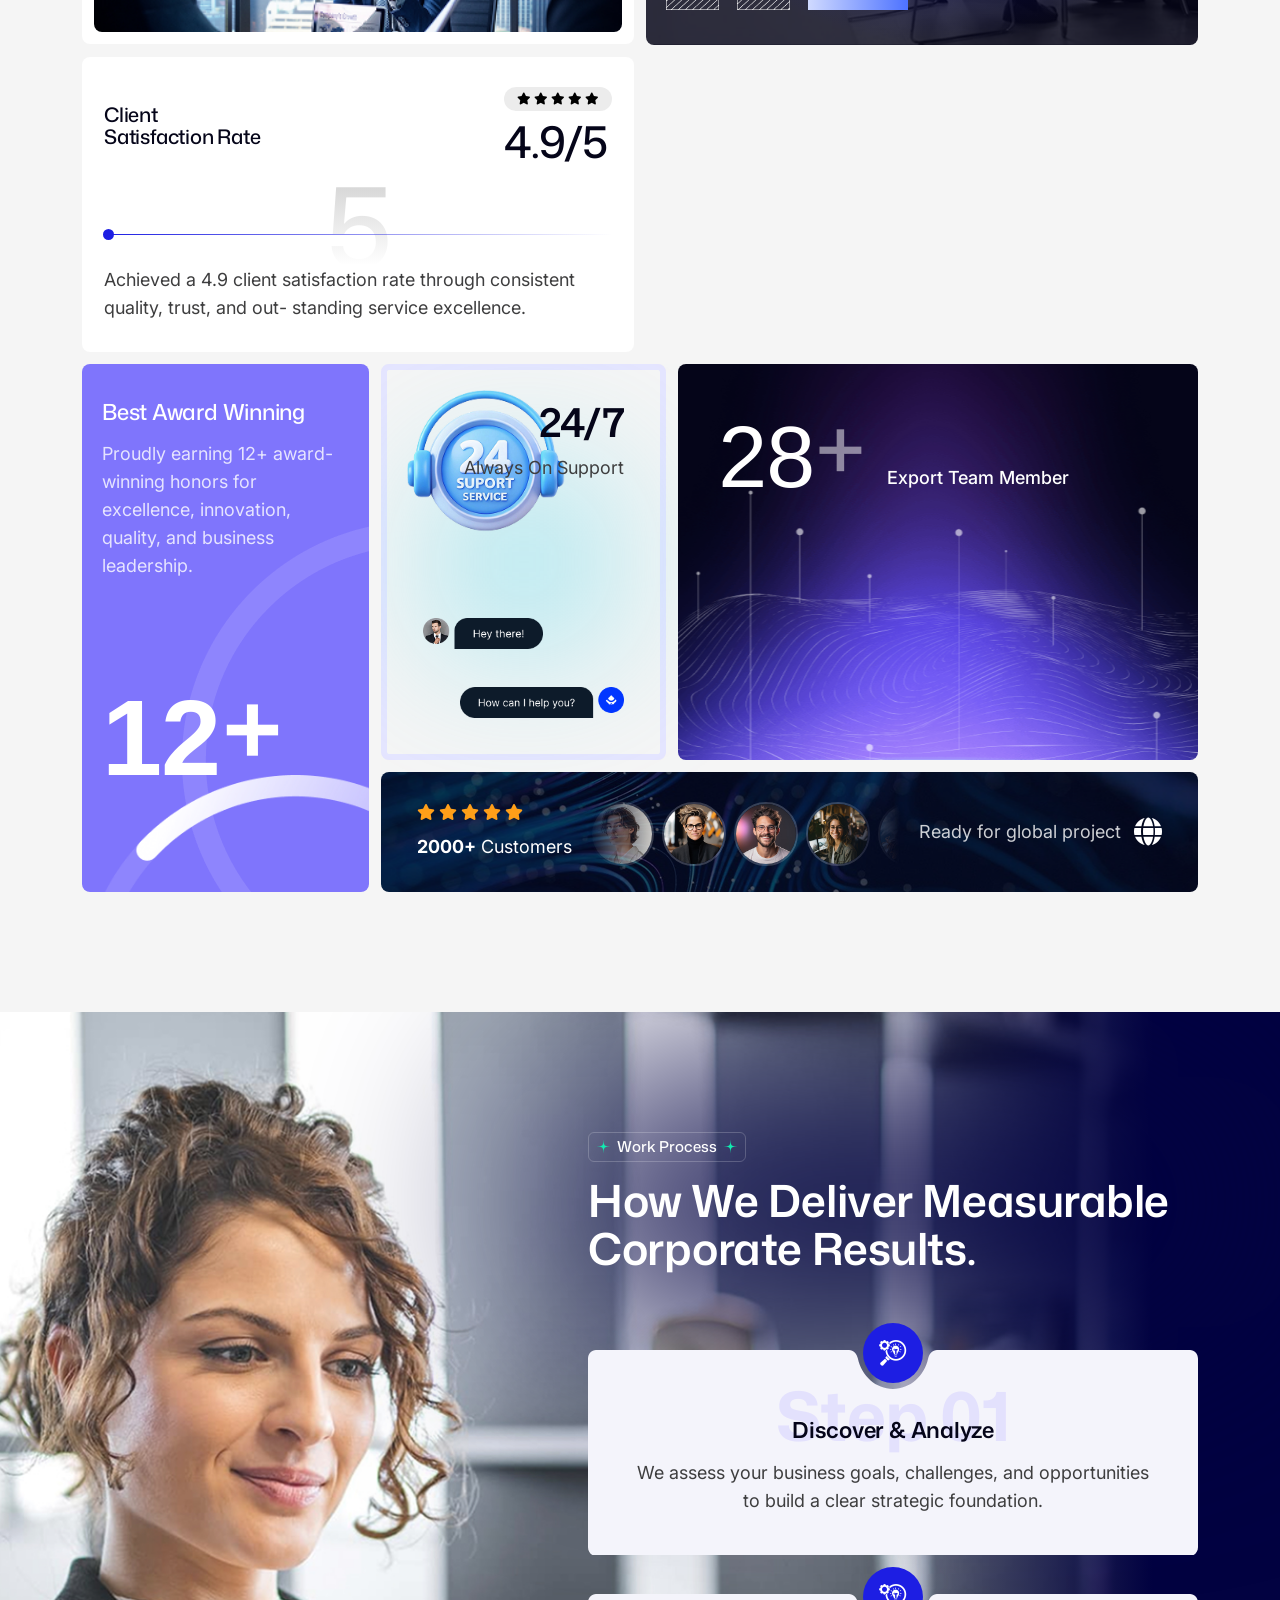
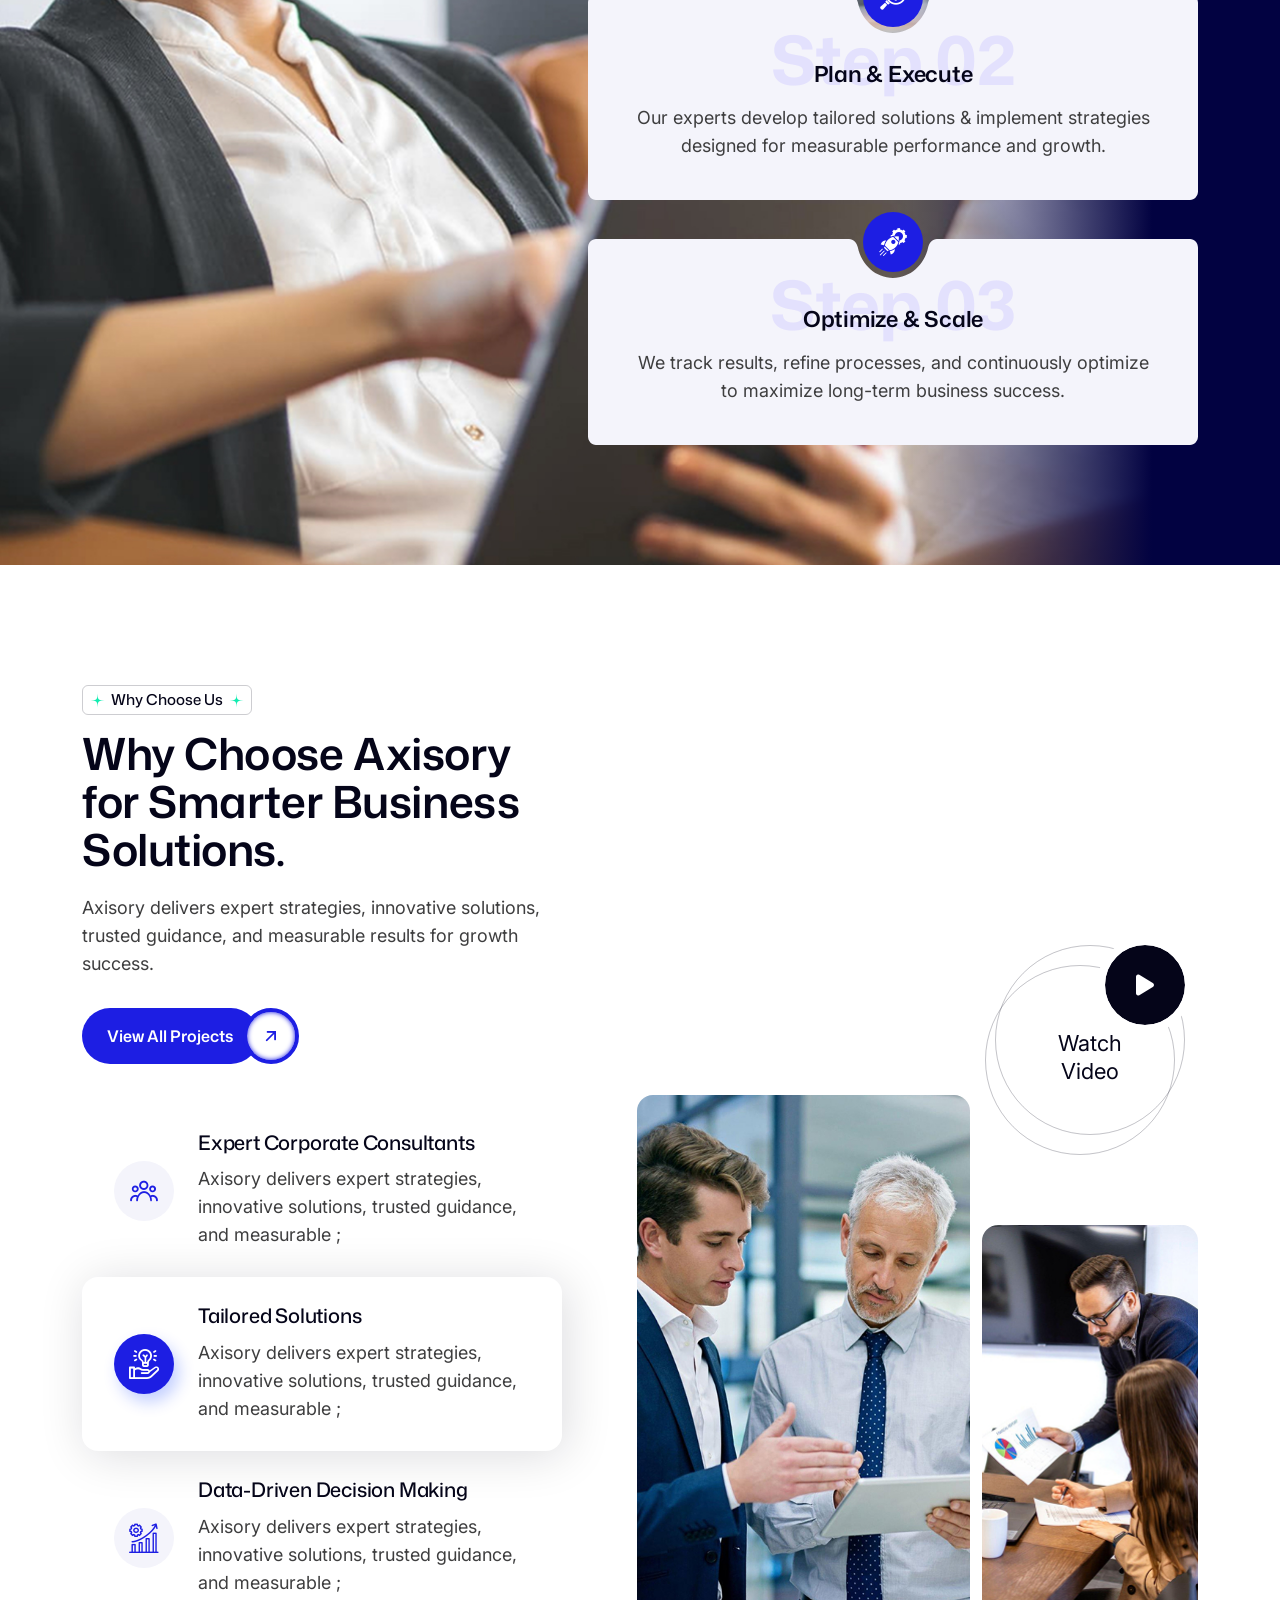
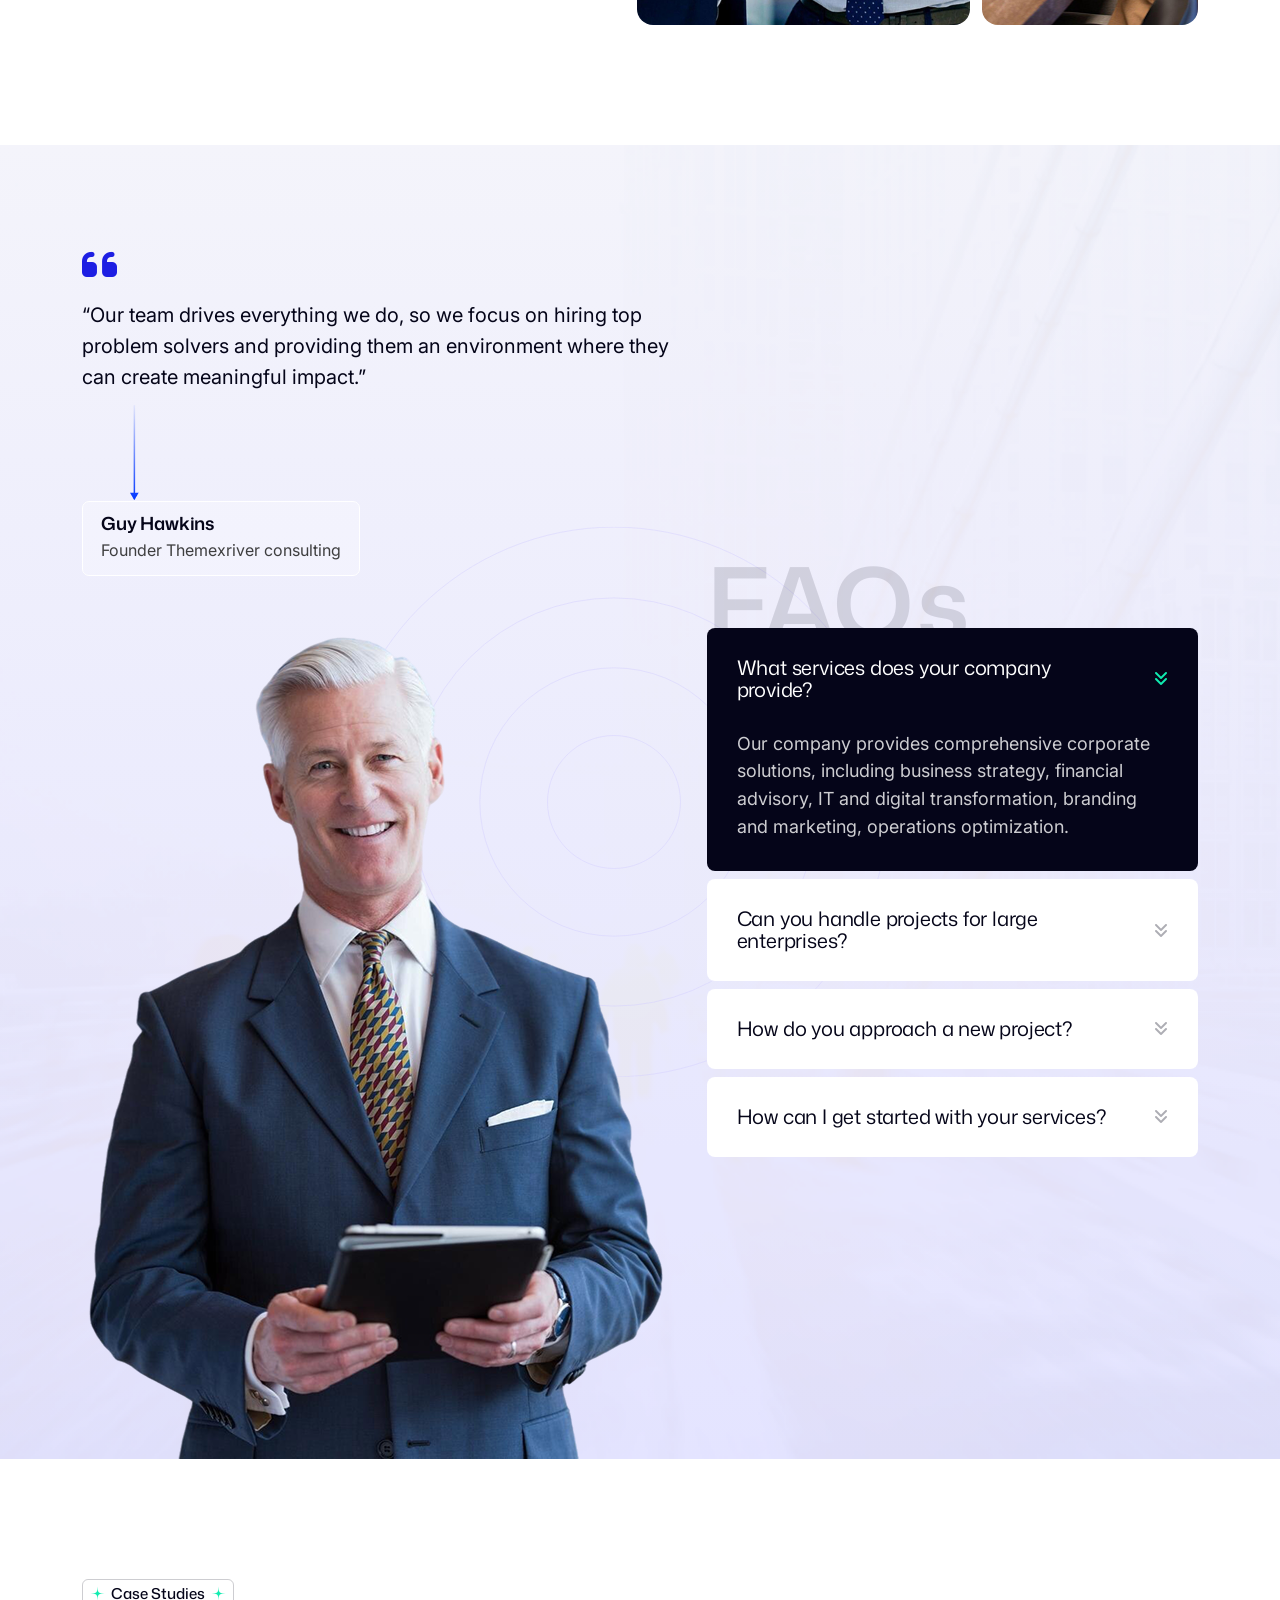
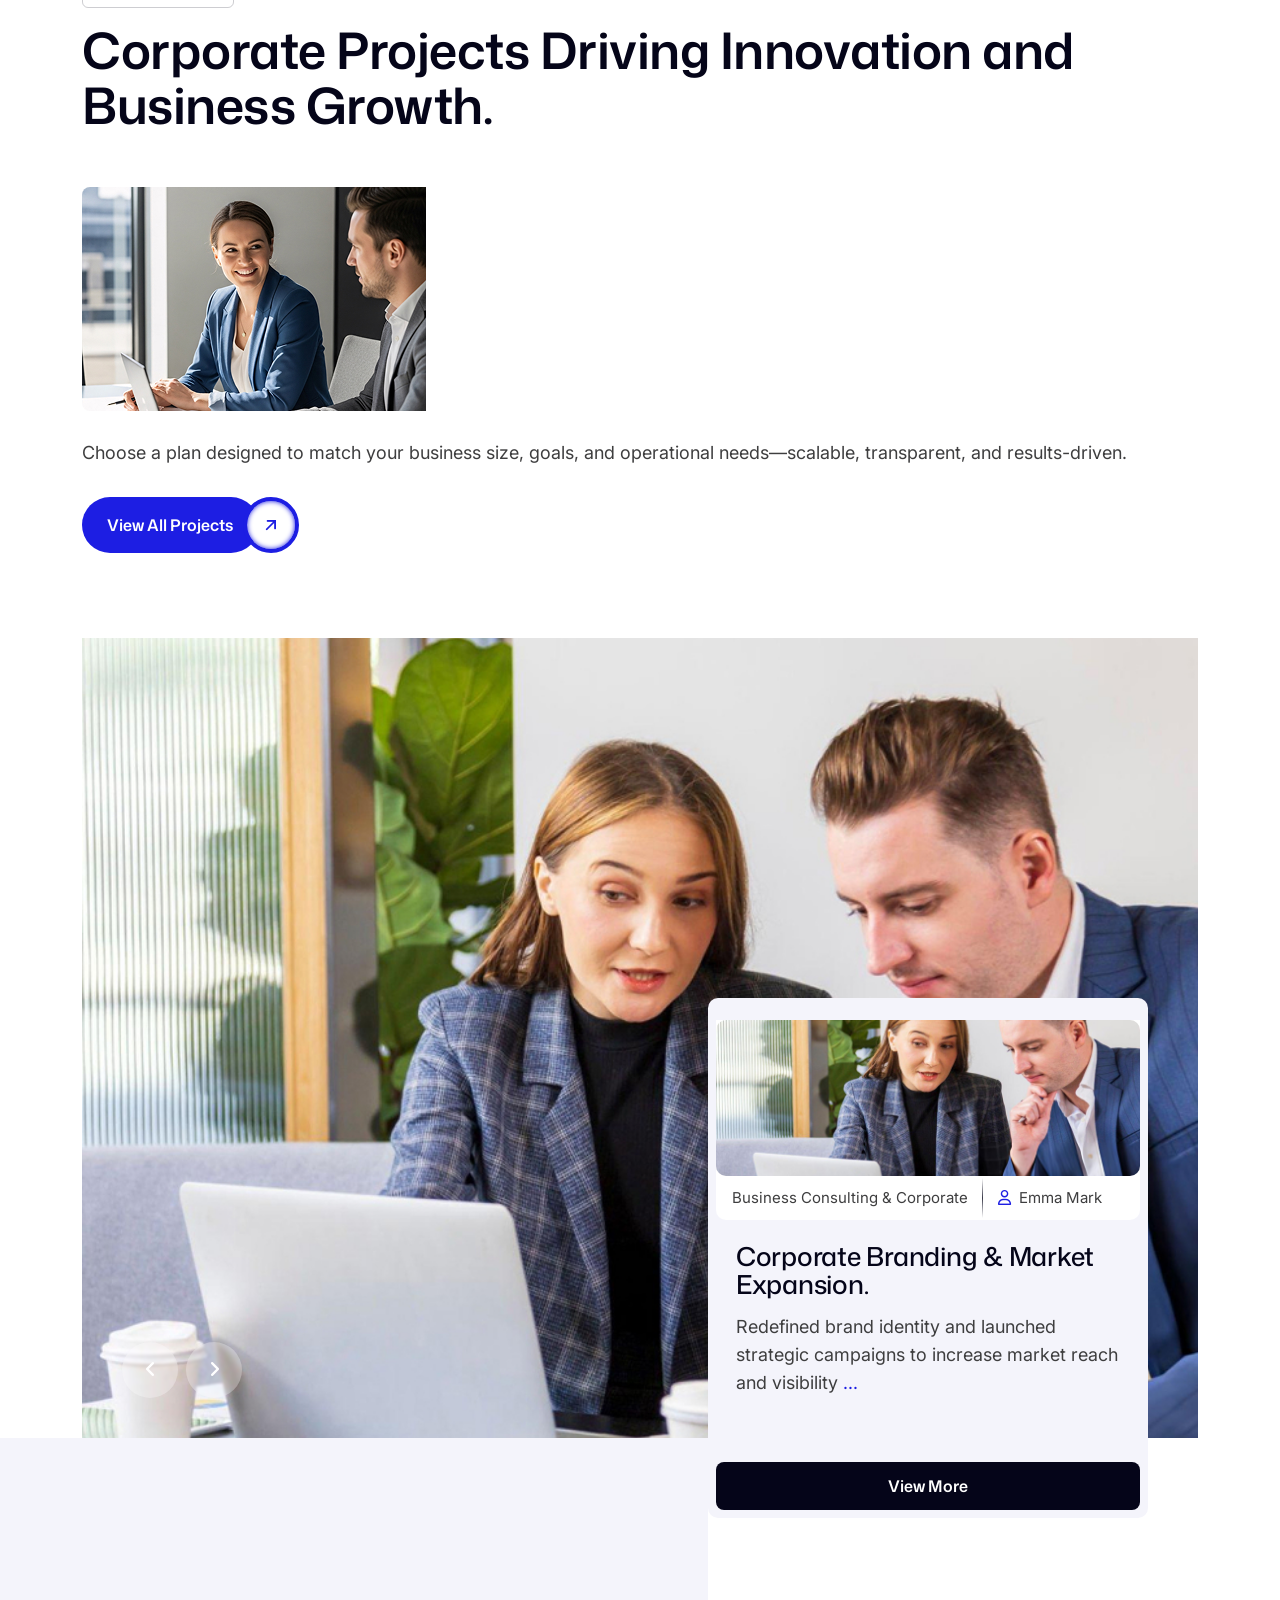
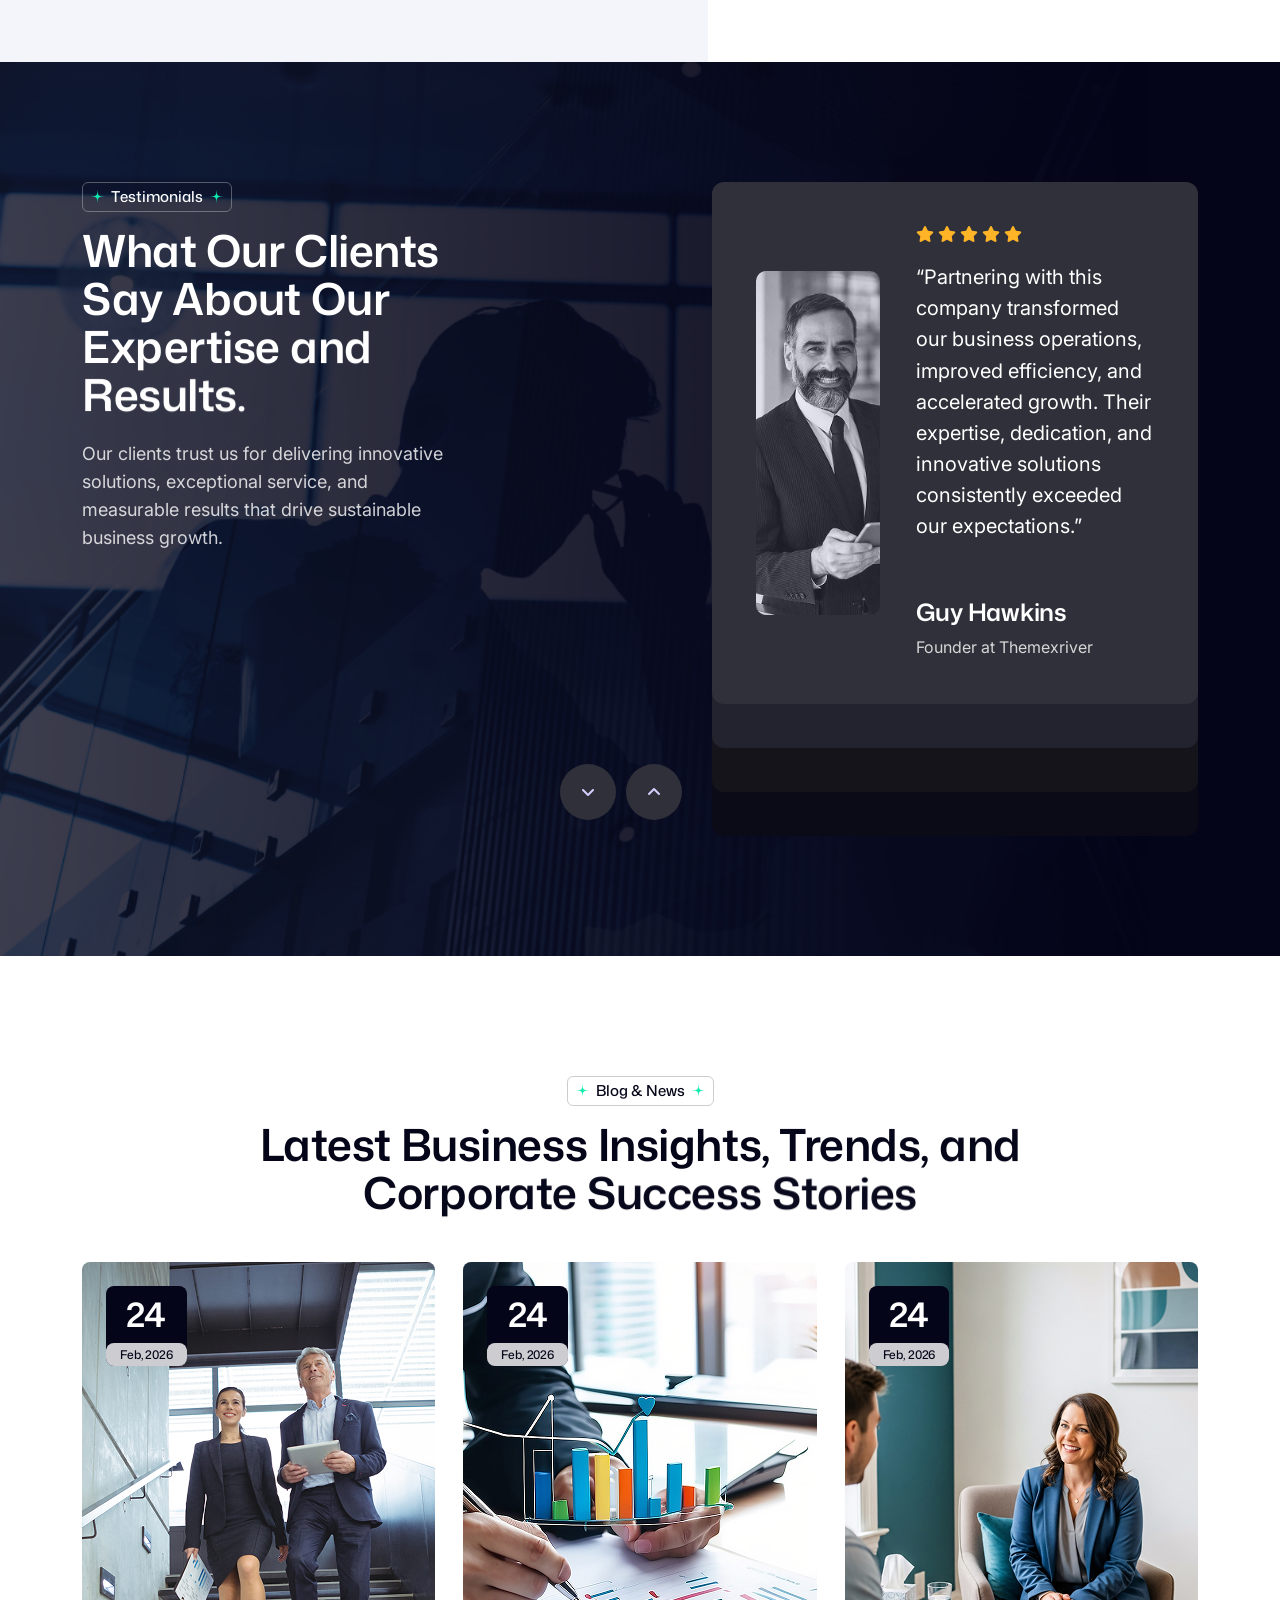
==== commit 7b8c0d95: "16-02-16" ====
--- a/index-4.html
+++ b/index-4.html
@@ -1779,37 +1779,37 @@
 	<!-- faqs-end -->
 
 	<!-- projects-start -->
-	<section class="as-projects-1-area wa-fix wa-p-relative">
+	<section class="as-projects-1-area wa-fix wa-p-relative pb-120">
 
 		<!-- preview-slider -->
 		<div class="as-projects-1-slider-preview as_p1_slider_preview wa-fix">
 			<div class="swiper-wrapper">
+
+				<!-- single-slider -->
+				<div class="swiper-slide">
+					<div class="as-projects-1-slider-preview-img wa-fix wa-img-cover">
+						<img src="assets/imgs/projects/p1-img-4.jpg" alt="">
+					</div>
+				</div>
+
+				<!-- single-slider -->
+				<div class="swiper-slide">
+					<div class="as-projects-1-slider-preview-img wa-fix wa-img-cover">
+						<img src="assets/imgs/projects/p1-img-3.jpg" alt="">
+					</div>
+				</div>
+
+				<!-- single-slider -->
+				<div class="swiper-slide">
+					<div class="as-projects-1-slider-preview-img wa-fix wa-img-cover">
+						<img src="assets/imgs/projects/p1-img-2.jpg" alt="">
+					</div>
+				</div>
 
 				<!-- single-slider -->
 				<div class="swiper-slide">
 					<div class="as-projects-1-slider-preview-img wa-fix wa-img-cover">
 						<img src="assets/imgs/projects/p1-img-1.jpg" alt="">
-					</div>
-				</div>
-
-				<!-- single-slider -->
-				<div class="swiper-slide">
-					<div class="as-projects-1-slider-preview-img wa-fix wa-img-cover">
-						<img src="assets/imgs/projects/p1-img-2.jpg" alt="">
-					</div>
-				</div>
-
-				<!-- single-slider -->
-				<div class="swiper-slide">
-					<div class="as-projects-1-slider-preview-img wa-fix wa-img-cover">
-						<img src="assets/imgs/projects/p1-img-3.jpg" alt="">
-					</div>
-				</div>
-
-				<!-- single-slider -->
-				<div class="swiper-slide">
-					<div class="as-projects-1-slider-preview-img wa-fix wa-img-cover">
-						<img src="assets/imgs/projects/p1-img-4.jpg" alt="">
 					</div>
 				</div>
 
@@ -1851,9 +1851,50 @@
 				</div>
 
 				<!-- right-slider -->
-				<div class="as-projects-1-right">
-					<div class="as-projects-1-slider-main wa-fix">
+				<div class="as-projects-1-right wa-p-relative wa-fix">
+					<div class="as-projects-1-slider-main as_p1_slider_main wa-fix">
 						<div class="swiper-wrapper">
+
+							<!-- single-slider -->
+							<div class="swiper-slide">
+								<div class="as-projects-1-slider-main-elm">
+									<div class="bg-img wa-fix wa-img-cover">
+										<img src="assets/imgs/projects/p1-img-1.jpg" alt="">
+									</div>
+
+									<!-- cards -->
+									<div class="card-posi">
+										<div class="as-projects-1-card">
+											<div class="img-x-meta">
+												<div class="card-img wa-fix wa-img-cover">
+													<img src="assets/imgs/projects/p1-img-1.jpg" alt="">
+												</div>
+												<div class="card-meta">
+													<p class="card-meta-elm as-p-1">
+														Business Consulting & Corporate
+													</p>
+													<p class="card-meta-elm as-p-1">
+														<i class="fa-regular fa-user"></i>
+														Emma Mark
+													</p>
+												</div>
+											</div>
+											<div class="title-x-content">
+												<h5 class="as-h-1 title">
+													<a href="#">Corporate Branding & Market Expansion.</a>
+												</h5>
+												<p class="as-p-1 disc">Redefined brand identity and launched strategic campaigns to increase market reach and visibility <span>...</span></p>
+											</div>
+											<div class="btn-wrap">
+												<a href="#" class="as-pr-btn-1 wa_btn_split_1">
+													<span class="text">View More</span>
+												</a>
+											</div>
+										</div>
+									</div>
+
+								</div>
+							</div>
 
 							<!-- single-slider -->
 							<div class="swiper-slide">
@@ -1879,16 +1920,15 @@
 													</p>
 												</div>
 											</div>
-											<h5 class="as-h-1 title">
-												<a href="#">Corporate Branding & Market Expansion.</a>
-											</h5>
-											<p class="as-p-1 disc">Redefined brand identity and launched strategic campaigns to increase market reach and visibility <span>...</span></p>
+											<div class="title-x-content">
+												<h5 class="as-h-1 title">
+													<a href="#">Business Strategy & Growth Planning.</a>
+												</h5>
+												<p class="as-p-1 disc">Developed data-driven growth strategies to expand revenue and strengthen competitive advantage <span>...</span></p>
+											</div>
 											<div class="btn-wrap">
 												<a href="#" class="as-pr-btn-1 wa_btn_split_1">
 													<span class="text">View More</span>
-													<span class="icon" >
-														<i class="flaticon-up-right-arrow flaticon"></i>
-													</span>
 												</a>
 											</div>
 										</div>
@@ -1896,6 +1936,97 @@
 
 								</div>
 							</div>
+
+							<!-- single-slider -->
+							<div class="swiper-slide">
+								<div class="as-projects-1-slider-main-elm">
+									<div class="bg-img wa-fix wa-img-cover">
+										<img src="assets/imgs/projects/p1-img-3.jpg" alt="">
+									</div>
+
+									<!-- cards -->
+									<div class="card-posi">
+										<div class="as-projects-1-card">
+											<div class="img-x-meta">
+												<div class="card-img wa-fix wa-img-cover">
+													<img src="assets/imgs/projects/p1-img-3.jpg" alt="">
+												</div>
+												<div class="card-meta">
+													<p class="card-meta-elm as-p-1">
+														Business Consulting & Corporate
+													</p>
+													<p class="card-meta-elm as-p-1">
+														<i class="fa-regular fa-user"></i>
+														Emma Mark
+													</p>
+												</div>
+											</div>
+											<div class="title-x-content">
+												<h5 class="as-h-1 title">
+													<a href="#">HR Management System Implementation.</a>
+												</h5>
+												<p class="as-p-1 disc">Implemented modern HR solutions to improve recruitment, employee engagement, and performance tracking <span>...</span></p>
+											</div>
+											<div class="btn-wrap">
+												<a href="#" class="as-pr-btn-1 wa_btn_split_1">
+													<span class="text">View More</span>
+												</a>
+											</div>
+										</div>
+									</div>
+
+								</div>
+							</div>
+
+							<!-- single-slider -->
+							<div class="swiper-slide">
+								<div class="as-projects-1-slider-main-elm">
+									<div class="bg-img wa-fix wa-img-cover">
+										<img src="assets/imgs/projects/p1-img-4.jpg" alt="">
+									</div>
+
+									<!-- cards -->
+									<div class="card-posi">
+										<div class="as-projects-1-card">
+											<div class="img-x-meta">
+												<div class="card-img wa-fix wa-img-cover">
+													<img src="assets/imgs/projects/p1-img-4.jpg" alt="">
+												</div>
+												<div class="card-meta">
+													<p class="card-meta-elm as-p-1">
+														Business Consulting & Corporate
+													</p>
+													<p class="card-meta-elm as-p-1">
+														<i class="fa-regular fa-user"></i>
+														Emma Mark
+													</p>
+												</div>
+											</div>
+											<div class="title-x-content">
+												<h5 class="as-h-1 title">
+													<a href="#">Enterprise Digital Business Transformation</a>
+												</h5>
+												<p class="as-p-1 disc">Successfully modernized business systems to improve efficiency, automation, and digital performance <span>...</span></p>
+											</div>
+											<div class="btn-wrap">
+												<a href="#" class="as-pr-btn-1 wa_btn_split_1">
+													<span class="text">View More</span>
+												</a>
+											</div>
+										</div>
+									</div>
+
+								</div>
+							</div>
+						</div>
+					</div>
+
+					<div class="as-projects-1-slider-btn">
+						<div class="single-btn as_p1_slider_main_prev">
+							<i class="fa-solid fa-angle-left"></i>
+						</div>
+						<div class="single-btn as_p1_slider_main_next">
+							<i class="fa-solid fa-angle-right"></i>
 						</div>
 					</div>
 				</div>
@@ -1904,68 +2035,499 @@
 	</section>
 	<!-- projects-end -->
 
-	<div class="container">
-		<div class="testimonial-container">
-			<div class="testimonial-card">
-			  <img src="assets/imgs/testimonial/author-img-7.jpg" alt="">
-			  <p>Guy Hawkins - Founder at Themexriver</p>
-			</div>
-			<div class="testimonial-card">
-			  <img src="assets/imgs/testimonial/author-img-6.jpg" alt="">
-			  <p>Jenny Wilson</p>
-			</div>
-			<div class="testimonial-card">
-			  <img src="assets/imgs/testimonial/author-img-5.jpg" alt="">
-			  <p>Wade Warren</p>
-			</div>
-			<!-- আরও card যোগ করতে পারো -->
-		  </div>
-		  
-		  <div class="controls">
-			<button id="upBtn">Up</button>
-			<button id="downBtn">Down</button>
-		  </div>
-		  
-	</div>
-	<br>
-	<br>
-	<br>
-	<br>
-	<br>
-	<br>
-	<br>
-	<br>
-	<br>
-	<br>
-	<br>
-	<br>
-	<br>
-	<br>
-	<br>
-	<br>
-	<br>
-	<br>
-	<br>
-	<br>
-	<br>
-	<br>
-	<br>
-	<br>
-	<br>
-	<br>
-	<br>
-	<br>
-	<br>
-	<br>
-	<br>
-	<br>
-	<br>
-	<br>
-	<br>
-	<br>
-	<br>
-
-
+	<!-- testimonial-start -->
+	<section class="as-testimonial-1-area wa-p-relative pt-120 pb-120">
+
+		<!-- bg-clr -->
+		<div class="as-testimonial-1-bg-img wa-fix wa-img-cover">
+			<img src="assets/imgs/testimonial/t1-bg-img.png" alt="">
+		</div>
+		
+		<div class="container as-container-1">
+			<div class="as-testimonial-1-wrap">
+
+				<!-- left-content -->
+				<div class="as-testimonial-1-sec-title">
+					<h6 class="as-subtitle-1">
+						<i class="flaticon-star-1 flaticon"></i>
+						<span class="text split-in-left wa-split-text">Testimonials</span>
+						<i class="flaticon-star-1 flaticon"></i>
+					</h6>
+					<h2 class="as-sec-title-1 wa-split-text split-up ">What Our Clients Say About Our Expertise and Results.</h2>	
+					<p class="as-p-1 sec-disc">Our clients trust us for delivering innovative solutions, exceptional service, and measurable results that drive sustainable business growth.</p>
+				</div>
+
+
+				<!-- right -->
+				<div class="as-testimonial-1-right">
+					<div class="as-testimonial-1-slide-btn">
+						<div class="btn-elm down-button">
+							<i class="fa-solid fa-angle-down"></i>
+						</div>
+						<div class="btn-elm up-button">
+							<i class="fa-solid fa-angle-up"></i>
+						</div>
+					</div>
+
+					<div class="as-testimonial-1-card-all">
+						
+						<!-- single-card -->
+						<div class="as-testimonial-1-card-single">
+							<div class="img-elm wa-fix wa-img-cover">
+								<img src="assets/imgs/testimonial/author-img-7.jpg" alt="">
+							</div>
+							<div class="content-wrap">
+								<div class="rating-icon">
+									<i class="fa-solid fa-star"></i>
+									<i class="fa-solid fa-star"></i>
+									<i class="fa-solid fa-star"></i>
+									<i class="fa-solid fa-star"></i>
+									<i class="fa-solid fa-star"></i>
+								</div>
+								<p class="as-p-1 comment">“Partnering with this company transformed our business operations, improved efficiency, and accelerated growth. Their expertise, dedication, and innovative solutions consistently exceeded our expectations.”</p>
+								<h4 class="as-h-1 name">Guy Hawkins</h4>
+								<p class="as-p-1 bio">Founder at Themexriver</p>
+							</div>
+						</div>
+						
+						<!-- single-card -->
+						<div class="as-testimonial-1-card-single">
+							<div class="img-elm wa-fix wa-img-cover">
+								<img src="assets/imgs/testimonial/author-img-2.jpg" alt="">
+							</div>
+							<div class="content-wrap">
+								<div class="rating-icon">
+									<i class="fa-solid fa-star"></i>
+									<i class="fa-solid fa-star"></i>
+									<i class="fa-solid fa-star"></i>
+									<i class="fa-solid fa-star"></i>
+									<i class="fa-solid fa-star"></i>
+								</div>
+								<p class="as-p-1 comment">“Partnering with this company transformed our business operations, improved efficiency, and accelerated growth. Their expertise, dedication, and innovative solutions consistently exceeded our expectations.”</p>
+								<h4 class="as-h-1 name">Guy Hawkins</h4>
+								<p class="as-p-1 bio">Founder at Themexriver</p>
+							</div>
+						</div>
+						
+						<!-- single-card -->
+						<div class="as-testimonial-1-card-single">
+							<div class="img-elm wa-fix wa-img-cover">
+								<img src="assets/imgs/testimonial/author-img-3.jpg" alt="">
+							</div>
+							<div class="content-wrap">
+								<div class="rating-icon">
+									<i class="fa-solid fa-star"></i>
+									<i class="fa-solid fa-star"></i>
+									<i class="fa-solid fa-star"></i>
+									<i class="fa-solid fa-star"></i>
+									<i class="fa-solid fa-star"></i>
+								</div>
+								<p class="as-p-1 comment">“Partnering with this company transformed our business operations, improved efficiency, and accelerated growth. Their expertise, dedication, and innovative solutions consistently exceeded our expectations.”</p>
+								<h4 class="as-h-1 name">Guy Hawkins</h4>
+								<p class="as-p-1 bio">Founder at Themexriver</p>
+							</div>
+						</div>
+						
+						<!-- single-card -->
+						<div class="as-testimonial-1-card-single">
+							<div class="img-elm wa-fix wa-img-cover">
+								<img src="assets/imgs/testimonial/t1-img-1.jpg" alt="">
+							</div>
+							<div class="content-wrap">
+								<div class="rating-icon">
+									<i class="fa-solid fa-star"></i>
+									<i class="fa-solid fa-star"></i>
+									<i class="fa-solid fa-star"></i>
+									<i class="fa-solid fa-star"></i>
+									<i class="fa-solid fa-star"></i>
+								</div>
+								<p class="as-p-1 comment">“Partnering with this company transformed our business operations, improved efficiency, and accelerated growth. Their expertise, dedication, and innovative solutions consistently exceeded our expectations.”</p>
+								<h4 class="as-h-1 name">Guy Hawkins</h4>
+								<p class="as-p-1 bio">Founder at Themexriver</p>
+							</div>
+						</div>
+					</div>
+				</div>
+			</div>
+		</div>
+	</section>
+	<!-- testimonial-end -->
+
+	<!-- blog-start -->
+	<section class="as-blog-1-area pt-120 pb-120">
+		<div class="container as-container-1">
+			<!-- section-title -->
+			<div class="as-blog-1-sec-title mb-45 text-center">
+				<h6 class="as-subtitle-1">
+					<i class="flaticon-star-1 flaticon"></i>
+					<span class="text split-in-left wa-split-text">Blog & News</span>
+					<i class="flaticon-star-1 flaticon"></i>
+				</h6>
+				<h2 class="as-sec-title-1 wa-split-text split-up ">Latest Business Insights, Trends, and <br> Corporate Success Stories</h2>	
+			</div>
+
+			<div class="as-blog-1-wrap">
+
+				<!-- single-blog -->
+				<div class="as-blog-1-item">
+					<div class="img-elm wa-fix wa-img-cover">
+						<img src="assets/imgs/blog/b1-img-1.jpg" alt="">
+					</div>
+					<p class="as-h-1 item-date">
+						<span>24</span>
+						<span>Feb, 2026</span>
+					</p>
+
+					<div class="init-content">
+						<p class="as-h-1 categories">
+							<a href="#">Corporate</a>
+						</p>
+						<h3 class="as-h-1 title">
+							<a href="#">Top Business Strategies for Sustainable Corporate Growth.</a>
+						</h3>
+					</div>
+
+					<div class="hover-content">
+						<p class="as-h-1 categories">
+							<a href="#">Corporate</a>
+						</p>
+						<h3 class="as-h-1 title">
+							<a href="#">Top Business Strategies for Sustainable Corporate Growth.</a>
+						</h3>
+						<p class="as-p-1 disc">
+							Our clients trust us for delivering innovative solutions, exceptional service, and measurable results ...
+						</p>
+						<a href="#" class="item-btn as-p-1">
+							<span class="text">Read Article More</span>
+							<span class="line"></span>
+							<span class="icon">
+								<i class="flaticon-up-right-arrow flaticon"></i>
+							</span>
+						</a>
+					</div>
+				</div>
+
+				<!-- single-blog -->
+				<div class="as-blog-1-item">
+					<div class="img-elm wa-fix wa-img-cover">
+						<img src="assets/imgs/blog/b1-img-2.jpg" alt="">
+					</div>
+					<p class="as-h-1 item-date">
+						<span>24</span>
+						<span>Feb, 2026</span>
+					</p>
+
+					<div class="init-content">
+						<p class="as-h-1 categories">
+							<a href="#">Corporate</a>
+						</p>
+						<h3 class="as-h-1 title">
+							<a href="#">Financial Planning Tips for Long-Term Business Success.</a>
+						</h3>
+					</div>
+
+					<div class="hover-content">
+						<p class="as-h-1 categories">
+							<a href="#">Corporate</a>
+						</p>
+						<h3 class="as-h-1 title">
+							<a href="#">Financial Planning Tips for Long-Term Business Success.</a>
+						</h3>
+						<p class="as-p-1 disc">
+							Our clients trust us for delivering innovative solutions, exceptional service, and measurable results ...
+						</p>
+						<a href="#" class="item-btn as-p-1">
+							<span class="text">Read Article More</span>
+							<span class="line"></span>
+							<span class="icon">
+								<i class="flaticon-up-right-arrow flaticon"></i>
+							</span>
+						</a>
+					</div>
+				</div>
+
+				<!-- single-blog -->
+				<div class="as-blog-1-item">
+					<div class="img-elm wa-fix wa-img-cover">
+						<img src="assets/imgs/blog/b1-img-3.jpg" alt="">
+					</div>
+					<p class="as-h-1 item-date">
+						<span>24</span>
+						<span>Feb, 2026</span>
+					</p>
+
+					<div class="init-content">
+						<p class="as-h-1 categories">
+							<a href="#">Business Consulting</a>
+						</p>
+						<h3 class="as-h-1 title">
+							<a href="#">Emerging Corporate Trends Every Business Should Watch</a>
+						</h3>
+					</div>
+
+					<div class="hover-content">
+						<p class="as-h-1 categories">
+							<a href="#">Business Consulting</a>
+						</p>
+						<h3 class="as-h-1 title">
+							<a href="#">Emerging Corporate Trends Every Business Should Watch</a>
+						</h3>
+						<p class="as-p-1 disc">
+							Our clients trust us for delivering innovative solutions, exceptional service, and measurable results ...
+						</p>
+						<a href="#" class="item-btn as-p-1">
+							<span class="text">Read Article More</span>
+							<span class="line"></span>
+							<span class="icon">
+								<i class="flaticon-up-right-arrow flaticon"></i>
+							</span>
+						</a>
+					</div>
+				</div>
+			</div>
+		</div>
+
+		<!-- all-btn -->
+		<div class="as-blog-1-all-btn mt-50">
+			<div class="dvr-line"></div>
+			<a href="#" class="as-pr-btn-1 wa_btn_split_1">
+				<span class="text">View All Projects</span>
+				<span class="icon" >
+					<i class="flaticon-up-right-arrow flaticon"></i>
+				</span>
+			</a>
+			<div class="dvr-line has-left"></div>
+		</div>
+	</section>
+	<!-- blog-end -->
+
+	<!-- contact-start -->
+	<section class="as-contact-1-area wa-p-relative wa-fix">
+		<div class="container as-container-1">
+			<div class="as-contact-1-wrap">
+				
+				<!-- left -->
+				<div class="as-contact-1-left">
+
+					<!-- section-title -->
+					<div class="as-contact-1-sec-title">
+						<h6 class="as-subtitle-1">
+							<i class="flaticon-star-1 flaticon"></i>
+							<span class="text split-in-left wa-split-text">Get In Touch</span>
+							<i class="flaticon-star-1 flaticon"></i>
+						</h6>
+						<h2 class="as-sec-title-1 wa-split-text split-up ">Get in Touch With Our Corporate Experts Today!</h2>	
+
+						<p class="as-p-1 sec-disc">Contact our corporate experts today to discuss your goals, challenges, and tailored business solutions for growth.</p>
+					</div>
+
+					<div class="as-contact-1-info">
+						<div class="icon-elm">
+							<i class="flaticon-customer-service-1 flaticon"></i>
+						</div>
+						<div class="content-wrap">
+							<a href="#" class="as-p-1 link-elm">(480) 555-0103</a>
+							<a href="#" class="as-p-1 link-elm">axisorybusiness@gmail.com</a>
+						</div>
+					</div>
+				</div>
+
+				<!-- right-form -->
+				<form action="" class="as-contact-1-form " >
+					<div class="input-box">
+						<label class="as-contact-1-form-label as-p-1">
+							Full Name
+						</label>
+						<input type="text" placeholder="Enter your name" class="as-contact-1-form-input as-p-1 wa_placeholder">
+					</div>
+					<div class="input-box">
+						<label class="as-contact-1-form-label as-p-1">
+							Phone Number
+						</label>
+						<input type="text" placeholder="Last Name" class="as-contact-1-form-input as-p-1 wa_placeholder">
+					</div>
+					<div class="input-box has-full-width">
+						<label class="as-contact-1-form-label as-p-1">
+							Email Address<span>*</span>
+						</label>
+						<input type="text" placeholder="Email Address" class="as-contact-1-form-input as-p-1 wa_placeholder">
+					</div>
+					<div class="input-box has-full-width">
+						<label class="as-contact-1-form-label as-p-1">
+							Message<span>*</span>
+						</label>
+						<textarea class="as-contact-1-form-input as-p-1 wa_placeholder" placeholder="Write your message here..."></textarea>
+					</div>
+					<div class="input-box has-full-width">
+						<button type="submit" class="as-contact-1-form-btn as-pr-btn-1 wa_btn_split_1">
+							<span class="text">Submit Now</span>
+							<span class="icon" >
+								<i class="flaticon-up-right-arrow flaticon"></i>
+							</span>
+						</button>
+					</div>
+				</form>
+			</div>
+		</div>
+
+		<div class="as-contact-1-bg-img wa-fix wa-img-cover">
+			<img src="assets/imgs/contact/c1-bg-img-1.jpg" alt="">
+		</div>
+	</section>
+	<!-- contact-end -->
+
+	<!-- footer-start -->
+	<footer class="as-footer-1-area wa-fix wa-p-relative pt-120">
+		<div class="as-footer-1-favicon">
+			<img src="assets/imgs/footer/f1-favicon.svg" alt="">
+		</div>
+		<div class="as-footer-1-blur">
+
+			<!-- social -->
+			<div class="as-footer-1-social">
+				<div class="container as-container-1">
+					<div class="as-footer-1-social-link">
+						<a href="#" class="single-link">
+							<i class="fa-brands fa-facebook-f"></i>
+							Facebook
+						</a>
+						<a href="#" class="single-link">
+							<i class="fa-brands fa-instagram"></i>
+							Facebook
+						</a>
+						<a href="#" class="single-link">
+							<i class="fa-brands fa-linkedin-in"></i>
+							Facebook
+						</a>
+						<a href="#" class="single-link">
+							<i class="fa-brands fa-x-twitter"></i>
+							Facebook
+						</a>
+						<a href="#" class="single-link">
+							<i class="fa-brands fa-pinterest-p"></i>
+							Pinterest
+						</a>
+					</div>
+				</div>
+			</div>
+
+			<!-- widgets -->
+			<div class="container as-container-1">
+				<div class="as-footer-1-wrap mb-35">
+
+					<!-- logo-widget -->
+					<div class="as-footer-1-widget">
+						<div class="as-footer-1-logo">
+							<div class="logo-elm">
+								<a href="index-4.html">
+									<img src="assets/imgs/logo/logo-1.svg" alt="">
+								</a>
+							</div>
+							<p class="as-p-1 disc">Axisory is a trusted corporate consulting firm delivering strategic solutions, innovation, and measurable results to help businesses grow successfully.</p>
+						</div>
+					</div>
+
+					<!-- logo-widget -->
+					<div class="as-footer-1-widget">
+						<h6 class="as-footer-1-widget as-p-1">USEFUL PAGES</h6>
+						<ul>
+							<li>
+								<a href="#" aria-label="name">services</a>
+							</li>
+							<li>
+								<a href="#" aria-label="name">about</a>
+							</li>
+							<li>
+								<a href="#" aria-label="name">blog</a>
+							</li>
+							<li>
+								<a href="#" aria-label="name">shop</a>
+							</li>
+							<li>
+								<a href="#" aria-label="name">contact</a>
+							</li>
+						</ul>
+					</div>
+
+					<!-- logo-widget -->
+					<div class="as-footer-1-widget">
+						<h6 class="as-footer-1-widget as-p-1">our services</h6>
+						<ul>
+							<li>
+								<a href="#" aria-label="name">Strategic Planning</a>
+							</li>
+							<li>
+								<a href="#" aria-label="name">Financial Consulting</a>
+							</li>
+							<li>
+								<a href="#" aria-label="name">Operational Optimization</a>
+							</li>
+							<li>
+								<a href="#" aria-label="name">HR Development</a>
+							</li>
+							<li>
+								<a href="#" aria-label="name">Marketing Strategy</a>
+							</li>
+							<li>
+								<a href="#" aria-label="name">Technology Integration</a>
+							</li>
+						</ul>
+					</div>
+
+
+					<!-- logo-widget -->
+					<div class="as-footer-1-widget">
+						<div class="as-footer-1-contact">
+							<a href="#" aria-label="name" class="contact-number">
+								<span class="icon">
+									<i class="flaticon-phone flaticon" ></i>
+								</span>
+								<div class="content">
+									<span class="title">Have any questions?</span>
+									<div class="number">
+										Free: <b>+1 917 265 8444</b>
+									</div>
+								</div>
+							</a>
+							<a href="#" aria-label="name" class="join-btn as-p-1">
+								<b>Join Us</b> to shape the future
+								<span class="icon">
+									<i class="flaticon-up-right-arrow flaticon"></i>
+								</span>
+							</a>
+						</div>
+					</div>
+
+				</div> 
+			</div>
+
+			<!-- marquee -->
+			<div class="as-footer-1-marquee wa-p-relative">
+				<div class="as-footer-1-marquee-wrap">
+					<h4 class="as-h-1 single-text">
+						<img src="assets/imgs/footer/f1-favicon-2.svg" alt="">
+						Axisory
+					</h4>
+					<h4 class="as-h-1 single-text">
+						<img src="assets/imgs/footer/f1-favicon-2.svg" alt="">
+						Axisory
+					</h4>
+					<h4 class="as-h-1 single-text">
+						<img src="assets/imgs/footer/f1-favicon-2.svg" alt="">
+						Axisory
+					</h4>
+				</div>
+			</div>
+
+			<div class="container text-center">
+				<p class="as-footer-1-copyright">
+					©2026, <a href="#">Axisory</a> All Rights Reserved.
+				</p>
+			</div>
+
+		</div>
+	</footer>
+	<!-- footer-end -->
 
 <!-- For Js Library -->
 <script src="assets/js/jquery-3.7.0.min.js"></script>
--- a/assets/css/main.css
+++ b/assets/css/main.css
@@ -3016,12 +3016,27 @@
 /* 
     projects-1-start
 */
+.as-projects-1-area::after {
+  content: "";
+  width: 55.3%;
+  height: 224px;
+  background-color: #F4F4FB;
+  position: absolute;
+  bottom: 0;
+  left: 0;
+  z-index: -1;
+}
 .as-projects-1-slider-preview {
   position: absolute;
   top: 0;
   left: 0;
   width: 140px;
   height: 800px;
+}
+@media only screen and (min-width: 1600px) and (max-width: 1799px), only screen and (min-width: 1400px) and (max-width: 1599px), only screen and (min-width: 1200px) and (max-width: 1399px), only screen and (min-width: 992px) and (max-width: 1199px), only screen and (min-width: 768px) and (max-width: 991px), (max-width: 767px) {
+  .as-projects-1-slider-preview {
+    display: none;
+  }
 }
 .as-projects-1-slider-preview-img {
   height: 100%;
@@ -3035,11 +3050,28 @@
   grid-template-columns: 1fr 1.2fr;
   margin-right: -258px;
 }
+@media only screen and (min-width: 1600px) and (max-width: 1799px), only screen and (min-width: 1400px) and (max-width: 1599px) {
+  .as-projects-1-wrap {
+    grid-template-columns: 1fr 1.4fr;
+    margin-right: 0;
+  }
+}
+@media only screen and (min-width: 1200px) and (max-width: 1399px), only screen and (min-width: 992px) and (max-width: 1199px), only screen and (min-width: 768px) and (max-width: 991px), (max-width: 767px) {
+  .as-projects-1-wrap {
+    grid-template-columns: 1fr;
+    margin-right: 0;
+  }
+}
 .as-projects-1-left {
   margin-top: 120px;
 }
 .as-projects-1-sec-title {
   margin-bottom: 165px;
+}
+@media only screen and (min-width: 1600px) and (max-width: 1799px), only screen and (min-width: 1400px) and (max-width: 1599px), only screen and (min-width: 1200px) and (max-width: 1399px), only screen and (min-width: 992px) and (max-width: 1199px), only screen and (min-width: 768px) and (max-width: 991px), (max-width: 767px) {
+  .as-projects-1-sec-title {
+    margin-bottom: 55px;
+  }
 }
 .as-projects-1-sec-title .as-sec-title-1 {
   font-size: 60px;
@@ -3080,6 +3112,11 @@
   gap: 28px;
   align-items: center;
 }
+@media only screen and (min-width: 1600px) and (max-width: 1799px), only screen and (min-width: 1400px) and (max-width: 1599px), only screen and (min-width: 1200px) and (max-width: 1399px), only screen and (min-width: 992px) and (max-width: 1199px), only screen and (min-width: 768px) and (max-width: 991px), (max-width: 767px) {
+  .as-projects-1-content {
+    grid-template-columns: 1fr;
+  }
+}
 .as-projects-1-content .img-elm {
   border-radius: 8px;
   height: 224px;
@@ -3092,6 +3129,11 @@
   position: relative;
   z-index: 1;
 }
+@media (max-width: 767px) {
+  .as-projects-1-slider-main-elm {
+    height: 610px;
+  }
+}
 .as-projects-1-slider-main-elm .bg-img {
   width: 100%;
   height: calc(100% - 80px);
@@ -3100,6 +3142,66 @@
   position: absolute;
   bottom: 0;
   right: 112px;
+  transform: translateX(50%);
+  transition: 1.2s;
+}
+@media only screen and (min-width: 1400px) and (max-width: 1599px), only screen and (min-width: 1200px) and (max-width: 1399px), only screen and (min-width: 992px) and (max-width: 1199px), only screen and (min-width: 768px) and (max-width: 991px) {
+  .as-projects-1-slider-main-elm .card-posi {
+    right: 50px;
+  }
+}
+@media (max-width: 767px) {
+  .as-projects-1-slider-main-elm .card-posi {
+    right: 10px;
+  }
+}
+@media only screen and (min-width: 576px) and (max-width: 767px) {
+  .as-projects-1-slider-main-elm .card-posi {
+    right: 50px;
+  }
+}
+.as-projects-1-slider-main .swiper-wrapper .swiper-slide {
+  overflow: hidden;
+}
+.as-projects-1-slider-main .swiper-wrapper .swiper-slide:is(.swiper-slide-active) .as-projects-1-slider-main-elm .card-posi {
+  transform: translateX(0);
+  transition-delay: 0.3s;
+}
+.as-projects-1-slider-btn {
+  position: absolute;
+  bottom: 144px;
+  left: 40px;
+  z-index: 1;
+  display: flex;
+  gap: 8px;
+}
+@media (max-width: 767px) {
+  .as-projects-1-slider-btn {
+    position: unset;
+    margin-top: 30px;
+  }
+}
+.as-projects-1-slider-btn .single-btn {
+  width: 56px;
+  height: 56px;
+  display: inline-flex;
+  align-items: center;
+  justify-content: center;
+  background: rgba(255, 255, 255, 0.3);
+  backdrop-filter: blur(1px);
+  border-radius: 28px;
+  font-size: 18px;
+  color: #fff;
+  transition: var(--as-cube-1);
+  cursor: pointer;
+}
+@media (max-width: 767px) {
+  .as-projects-1-slider-btn .single-btn {
+    background: rgba(51, 51, 51, 0.3);
+  }
+}
+.as-projects-1-slider-btn .single-btn:hover {
+  background-color: var(--as-clr-pr-1);
 }
 .as-projects-1-card {
   max-width: 440px;
@@ -3115,6 +3217,7 @@
 .as-projects-1-card .img-x-meta {
   background-color: #fff;
   border-radius: 0 0 10px 10px;
+  margin-bottom: 22px;
 }
 .as-projects-1-card .card-meta {
   display: flex;
@@ -3146,9 +3249,664 @@
   background: radial-gradient(50% 50% at 50% 50%, #050519 0%, #FFFFFF 100%);
   opacity: 0.8;
 }
+.as-projects-1-card .title {
+  font-size: 26px;
+  margin-bottom: 15px;
+}
+@media (max-width: 767px) {
+  .as-projects-1-card .title {
+    font-size: 22px;
+  }
+}
+.as-projects-1-card .title a {
+  transition: var(--as-cube-1);
+}
+.as-projects-1-card .title a:hover {
+  color: var(--as-clr-pr-1);
+}
+.as-projects-1-card .title-x-content {
+  padding: 0 20px;
+  margin-bottom: 65px;
+}
+.as-projects-1-card .disc span {
+  color: var(--as-clr-pr-1);
+}
+.as-projects-1-card .as-pr-btn-1 {
+  justify-content: center;
+  text-align: center;
+  width: 100%;
+  padding: 12px 10px;
+  color: #fff;
+}
+.as-projects-1-card .as-pr-btn-1::after {
+  width: 100%;
+  border-radius: 8px;
+  background-color: var(--as-clr-h-1);
+}
+.as-projects-1-card .as-pr-btn-1:hover::after {
+  background-color: var(--as-clr-pr-1);
+}
 
 /* 
     projects-1-end
 */
+/* 
+    testimonial-1-start
+*/
+.as-testimonial-1-area {
+  background-color: var(--as-clr-h-1);
+}
+.as-testimonial-1-bg-img {
+  position: absolute;
+  top: 0;
+  left: 0;
+  height: 100%;
+  width: auto;
+  z-index: -1;
+}
+.as-testimonial-1-wrap {
+  display: grid;
+  gap: 105px;
+  grid-template-columns: 1fr 1.71fr;
+  align-items: start;
+}
+@media only screen and (min-width: 992px) and (max-width: 1199px), only screen and (min-width: 768px) and (max-width: 991px), (max-width: 767px) {
+  .as-testimonial-1-wrap {
+    grid-template-columns: 1fr;
+    gap: 50px;
+  }
+}
+.as-testimonial-1-sec-title .as-subtitle-1 {
+  color: #fff;
+  border-color: rgba(255, 255, 255, 0.3);
+}
+.as-testimonial-1-sec-title .as-sec-title-1 {
+  color: #fff;
+  margin-bottom: 22px;
+}
+.as-testimonial-1-sec-title .sec-disc {
+  color: #fff;
+  opacity: 80%;
+}
+.as-testimonial-1-right {
+  display: flex;
+  align-items: end;
+  gap: 30px;
+}
+@media only screen and (min-width: 768px) and (max-width: 991px), (max-width: 767px) {
+  .as-testimonial-1-right {
+    flex-wrap: wrap-reverse;
+  }
+}
+.as-testimonial-1-card-all {
+  max-width: 652px;
+  width: 100%;
+  height: 566px;
+  position: relative;
+  z-index: 1;
+  overflow: hidden;
+}
+.as-testimonial-1-card-single {
+  display: grid;
+  grid-template-columns: 1fr 1.93fr;
+  gap: 36px;
+  padding: 44px;
+  background-color: #30303A;
+  border-radius: 12px;
+  align-items: center;
+  position: absolute;
+  bottom: 0;
+  left: 0;
+  width: 100%;
+  transition: var(--as-cube-1);
+}
+@media (max-width: 767px) {
+  .as-testimonial-1-card-single {
+    padding: 44px 22px;
+    grid-template-columns: 1fr;
+  }
+}
+@media only screen and (min-width: 576px) and (max-width: 767px) {
+  .as-testimonial-1-card-single {
+    padding: 44px 22px;
+    grid-template-columns: 1fr 1.93fr;
+  }
+}
+.as-testimonial-1-card-single:nth-child(1) {
+  background-color: #0b0b17;
+}
+.as-testimonial-1-card-single:nth-child(2) {
+  background-color: #14141a;
+}
+.as-testimonial-1-card-single:nth-child(3) {
+  background-color: #23232f;
+}
+.as-testimonial-1-card-single .img-elm {
+  height: 344px;
+  border-radius: 10px;
+  mix-blend-mode: luminosity;
+}
+.as-testimonial-1-card-single .rating-icon {
+  display: flex;
+  gap: 4px;
+  color: #FFB327;
+  margin-bottom: 20px;
+}
+.as-testimonial-1-card-single .comment {
+  color: #fff;
+  font-weight: 400;
+  font-size: 20px;
+  margin-bottom: 57px;
+}
+.as-testimonial-1-card-single .name {
+  color: #fff;
+  font-weight: 600;
+  margin-bottom: 10px;
+}
+.as-testimonial-1-card-single .bio {
+  font-size: 16px;
+  color: #fff;
+  opacity: 80%;
+}
+.as-testimonial-1-slide-btn {
+  display: flex;
+  gap: 10px;
+  margin-bottom: 16px;
+}
+.as-testimonial-1-slide-btn .btn-elm {
+  width: 56px;
+  height: 56px;
+  display: inline-flex;
+  align-items: center;
+  justify-content: center;
+  background-color: #30303A;
+  border-radius: 50%;
+  color: #D5D0FF;
+  font-size: 16px;
+  cursor: pointer;
+  transition: var(--as-cube-1);
+}
+.as-testimonial-1-slide-btn .btn-elm:hover {
+  background-color: #D5D0FF;
+  color: var(--as-clr-h-1);
+  transform: scale(1.1);
+}
+
+/* 
+    testimonial-1-end
+*/
+/* 
+    blog-1-start
+*/
+.as-blog-1-wrap {
+  display: grid;
+  grid-template-columns: 1fr 1fr 1fr;
+  gap: 28px;
+}
+@media only screen and (min-width: 992px) and (max-width: 1199px) {
+  .as-blog-1-wrap {
+    grid-template-columns: 1fr 1fr;
+  }
+}
+@media only screen and (min-width: 768px) and (max-width: 991px) {
+  .as-blog-1-wrap {
+    grid-template-columns: 1fr 1fr;
+  }
+}
+@media (max-width: 767px) {
+  .as-blog-1-wrap {
+    grid-template-columns: 1fr;
+  }
+}
+.as-blog-1-item {
+  position: relative;
+  z-index: 1;
+}
+.as-blog-1-item .img-elm {
+  height: 512px;
+  border-radius: 8px;
+}
+.as-blog-1-item .img-elm img {
+  transition: 4s;
+}
+.as-blog-1-item .item-date {
+  position: absolute;
+  top: 24px;
+  left: 24px;
+  display: flex;
+  flex-direction: column;
+  text-align: center;
+  background-color: var(--as-clr-h-1);
+  color: #fff;
+  border-radius: 8px;
+  gap: 10px;
+  padding-top: 10px;
+}
+.as-blog-1-item .item-date span:nth-child(1) {
+  font-size: 34px;
+  font-weight: 600;
+}
+.as-blog-1-item .item-date span:nth-child(2) {
+  font-size: 12px;
+  background-color: rgba(255, 255, 255, 0.8);
+  color: var(--as-clr-h-1);
+  border-radius: 8px;
+  padding: 5px 14px;
+}
+.as-blog-1-item .init-content {
+  max-width: 368px;
+  margin-left: auto;
+  margin-right: auto;
+  margin-top: -20px;
+  transition: var(--as-cube-1);
+}
+.as-blog-1-item .categories {
+  font-size: 15px;
+  color: var(--as-clr-pr-1);
+  background-color: #D5D0FF;
+  display: inline-block;
+  border-radius: 6px;
+  padding: 8px 22px;
+  margin-bottom: 20px;
+}
+.as-blog-1-item .title {
+  font-size: 22px;
+  padding-left: 16px;
+  position: relative;
+  z-index: 1;
+}
+.as-blog-1-item .title::after {
+  content: "";
+  width: 2px;
+  height: 100%;
+  position: absolute;
+  top: 0;
+  left: 0;
+  background: radial-gradient(50% 50% at 50% 50%, #1D1EE3 0%, #FFFFFF 100%);
+}
+.as-blog-1-item .title a {
+  transition: var(--as-cube-1);
+}
+.as-blog-1-item .title a:hover {
+  color: var(--as-clr-pr-1);
+}
+.as-blog-1-item .hover-content {
+  position: absolute;
+  bottom: 0;
+  left: 24px;
+  width: calc(100% - 48px);
+  background-color: rgba(244, 244, 251, 0.52);
+  border-radius: 10px;
+  backdrop-filter: blur(6px);
+  padding: 20px;
+  z-index: 1;
+  transition: var(--as-cube-1);
+  transform: translateY(10%);
+  opacity: 0;
+}
+.as-blog-1-item .hover-content .title {
+  margin-bottom: 20px;
+}
+.as-blog-1-item .disc {
+  margin-bottom: 35px;
+}
+.as-blog-1-item .item-btn {
+  font-size: 16px;
+  display: flex;
+  align-items: center;
+  gap: 10px;
+  justify-content: space-between;
+  transition: var(--as-cube-1);
+}
+.as-blog-1-item .item-btn .icon {
+  width: 40px;
+  height: 40px;
+  background-color: var(--as-clr-pr-1);
+  color: #fff;
+  display: flex;
+  justify-content: center;
+  align-items: center;
+  border-radius: 50%;
+  font-size: 18px;
+  flex: 0 0 auto;
+  transition: var(--as-cube-1);
+}
+.as-blog-1-item .item-btn .line {
+  width: 100%;
+  height: 1px;
+  background-color: var(--as-clr-pr-1);
+}
+.as-blog-1-item .item-btn .text {
+  flex: 0 0 auto;
+}
+.as-blog-1-item .item-btn:hover {
+  color: var(--as-clr-pr-1);
+}
+.as-blog-1-item .item-btn:hover .icon {
+  transform: rotate(45deg);
+}
+.as-blog-1-item:hover .init-content {
+  transform: translateY(-100%);
+  opacity: 0;
+}
+.as-blog-1-item:hover .hover-content {
+  transform: translateY(0);
+  opacity: 1;
+  transition-delay: 0.1s;
+}
+.as-blog-1-item:hover .img-elm img {
+  transform: scale(1.05);
+}
+.as-blog-1-all-btn {
+  display: flex;
+  justify-content: center;
+  align-items: center;
+  gap: 30px;
+}
+.as-blog-1-all-btn .dvr-line {
+  background-color: #D9D9D9;
+  width: 100%;
+  height: 1px;
+  position: relative;
+  z-index: 1;
+}
+.as-blog-1-all-btn .dvr-line::after {
+  content: "";
+  width: 11px;
+  height: 11px;
+  background-color: var(--as-clr-pr-1);
+  outline: 4px solid rgba(29, 30, 227, 0.08);
+  position: absolute;
+  right: 0;
+  top: -5px;
+  border-radius: 50%;
+}
+.as-blog-1-all-btn .dvr-line:is(.has-left)::after {
+  right: unset;
+  left: 0;
+}
+.as-blog-1-all-btn .as-pr-btn-1 {
+  flex: 0 0 auto;
+}
+
+/* 
+    blog-1-end
+*/
+/* 
+    contact-1-start
+*/
+.as-contact-1-area {
+  min-height: 920px;
+}
+.as-contact-1-area:hover .as-contact-1-bg-img img {
+  transform: scale(1.1);
+}
+.as-contact-1-bg-img {
+  position: absolute;
+  bottom: 0;
+  left: 0;
+  width: 100%;
+  z-index: -1;
+  height: 800px;
+}
+.as-contact-1-bg-img img {
+  transition: 10s;
+}
+.as-contact-1-wrap {
+  background: rgba(244, 244, 251, 0.6);
+  backdrop-filter: blur(9px);
+  border-radius: 12px;
+  padding: 28px 28px;
+  display: grid;
+  gap: 70px;
+  grid-template-columns: 1fr 1.05fr;
+  align-items: center;
+}
+@media only screen and (min-width: 1200px) and (max-width: 1399px) {
+  .as-contact-1-wrap {
+    gap: 50px;
+  }
+}
+@media only screen and (min-width: 992px) and (max-width: 1199px), only screen and (min-width: 768px) and (max-width: 991px) {
+  .as-contact-1-wrap {
+    gap: 50px;
+    grid-template-columns: 1fr;
+  }
+}
+@media (max-width: 767px) {
+  .as-contact-1-wrap {
+    gap: 50px;
+    grid-template-columns: 1fr;
+    padding: 28px 12px;
+  }
+}
+@media only screen and (min-width: 576px) and (max-width: 767px) {
+  .as-contact-1-wrap {
+    gap: 50px;
+    grid-template-columns: 1fr;
+    padding: 28px 28px;
+  }
+}
+.as-contact-1-left {
+  padding: 32px;
+  padding-right: 0;
+}
+@media only screen and (min-width: 1200px) and (max-width: 1399px), only screen and (min-width: 992px) and (max-width: 1199px), only screen and (min-width: 768px) and (max-width: 991px), (max-width: 767px) {
+  .as-contact-1-left {
+    padding: 32px 0px;
+    padding-right: 0;
+  }
+}
+.as-contact-1-sec-title {
+  margin-bottom: 130px;
+}
+.as-contact-1-sec-title .as-sec-title-1 {
+  margin-bottom: 24px;
+}
+.as-contact-1-info {
+  display: flex;
+  align-items: center;
+  gap: 32px;
+  flex-wrap: wrap;
+}
+.as-contact-1-info .icon-elm {
+  width: 64px;
+  height: 64px;
+  background-color: var(--as-clr-pr-1);
+  color: #fff;
+  font-size: 30px;
+  display: inline-flex;
+  align-items: center;
+  justify-content: center;
+  border-radius: 50%;
+}
+.as-contact-1-info .link-elm {
+  color: var(--as-clr-h-1);
+}
+.as-contact-1-info .content-wrap {
+  display: flex;
+  flex-direction: column;
+  padding-left: 32px;
+  border-left: 1px solid #fff;
+  gap: 6px;
+}
+.as-contact-1-form {
+  border-radius: 16px;
+  background-color: #fff;
+  padding: 40px 40px;
+  display: grid;
+  grid-template-columns: 1fr 1fr;
+  gap: 22px 20px;
+}
+@media only screen and (min-width: 1200px) and (max-width: 1399px), only screen and (min-width: 992px) and (max-width: 1199px), only screen and (min-width: 768px) and (max-width: 991px), (max-width: 767px) {
+  .as-contact-1-form {
+    padding: 40px 20px;
+  }
+}
+@media (max-width: 767px) {
+  .as-contact-1-form {
+    grid-template-columns: 1fr;
+  }
+}
+.as-contact-1-form-label {
+  font-size: 16px;
+  font-weight: 600;
+  margin-bottom: 11px;
+}
+.as-contact-1-form-input {
+  height: 50px;
+  width: 100%;
+  border: none;
+  border-bottom: 1px solid rgba(5, 5, 25, 0.22);
+  color: rgba(0, 0, 0, 0.6);
+  font-size: 18px;
+}
+.as-contact-1-form-input:is(textarea) {
+  height: 80px;
+  padding-top: 0;
+  display: block;
+}
+.as-contact-1-form-btn {
+  border: none;
+  outline: none;
+  background: transparent;
+}
+.as-contact-1-form .input-box.has-full-width {
+  grid-column-end: -1;
+  grid-column-start: 1;
+}
+
+/* 
+    contact-1-end
+*/
+/* 
+    footer-1-start
+*/
+.as-footer-1-area {
+  background-color: var(--as-clr-h-1);
+}
+.as-footer-1-favicon {
+  text-align: center;
+  position: absolute;
+  top: -60px;
+  left: 0;
+  width: 100%;
+  z-index: -1;
+}
+.as-footer-1-blur {
+  background: rgba(5, 5, 25, 0.12);
+  backdrop-filter: blur(42px);
+}
+.as-footer-1-social {
+  border-top: 1px solid rgba(255, 255, 255, 0.24);
+  border-bottom: 1px solid rgba(255, 255, 255, 0.24);
+}
+.as-footer-1-social-link {
+  border-left: 1px solid rgba(255, 255, 255, 0.24);
+  border-right: 1px solid rgba(255, 255, 255, 0.24);
+  display: flex;
+}
+.as-footer-1-social-link .single-link {
+  flex: 1;
+  display: flex;
+  align-items: center;
+  justify-content: center;
+  font-size: 16px;
+  color: rgba(255, 255, 255, 0.72);
+  gap: 8px;
+  padding: 28px 10px;
+  transition: var(--as-cube-1);
+}
+.as-footer-1-social-link .single-link i {
+  color: #fff;
+  transition: var(--as-cube-1);
+}
+.as-footer-1-social-link .single-link:hover {
+  background-color: var(--as-clr-pr-1);
+  color: #fff;
+}
+.as-footer-1-social-link .single-link:not(:last-child) {
+  border-right: 1px solid rgba(255, 255, 255, 0.24);
+}
+.as-footer-1-wrap {
+  display: flex;
+  justify-content: space-between;
+  gap: 50px 120px;
+  flex-wrap: wrap;
+}
+.as-footer-1-widget-title {
+  font-size: 14px;
+  text-transform: uppercase;
+  letter-spacing: 0.06em;
+  color: #fff;
+  font-weight: 500;
+  margin-bottom: 18px;
+  position: relative;
+  z-index: 1;
+}
+.as-footer-1-widget-title::after {
+  content: "";
+  position: absolute;
+  bottom: 0;
+  left: 0;
+  width: 100%;
+  background-color: #fff;
+}
+.as-footer-1-widget-single .pf-free-phone-1 {
+  line-height: 22px;
+  color: rgba(255, 255, 255, 0.64);
+}
+.as-footer-1-widget-single .pf-free-phone-1 .icon {
+  border: 1.5px solid rgba(42, 200, 211, 0.1019607843);
+  transition: all 0.4s var(--pf-cube-2);
+}
+.as-footer-1-widget-single .pf-free-phone-1 .number {
+  color: rgba(255, 255, 255, 0.8);
+  transition: all 0.4s var(--pf-cube-2);
+}
+.as-footer-1-widget-single .pf-free-phone-1:hover .icon {
+  transform: rotate(45deg);
+}
+.as-footer-1-widget-single .pf-free-phone-1:hover .number {
+  color: var(--pf-clr-pr-1);
+}
+.as-footer-1-widget-single .pf-free-phone-1:hover .number b {
+  color: var(--pf-clr-pr-1);
+}
+.as-footer-1-menu li:not(:last-child) {
+  margin-bottom: 13px;
+}
+.as-footer-1-menu li a {
+  font-family: var(--pr-font-h-1);
+  text-transform: capitalize;
+  font-weight: 400;
+  font-size: 16px;
+  line-height: 1.2;
+  opacity: 80%;
+  transition: all 0.4s var(--pf-cube-2);
+  position: relative;
+  z-index: 1;
+}
+.as-footer-1-menu li a::after {
+  content: "";
+  width: 0px;
+  height: 1.5px;
+  position: absolute;
+  top: 9px;
+  left: -12px;
+  background: var(--pf-clr-pr-1);
+  transition: all 0.4s var(--pf-cube-2);
+}
+.as-footer-1-menu li a:hover {
+  transform: translateX(12px);
+  color: var(--pf-clr-pr-1);
+}
+.as-footer-1-menu li a:hover::after {
+  width: 8px;
+}
+
+/* 
+    footer-1-end
+*/
 
 /*# sourceMappingURL=main.css.map */
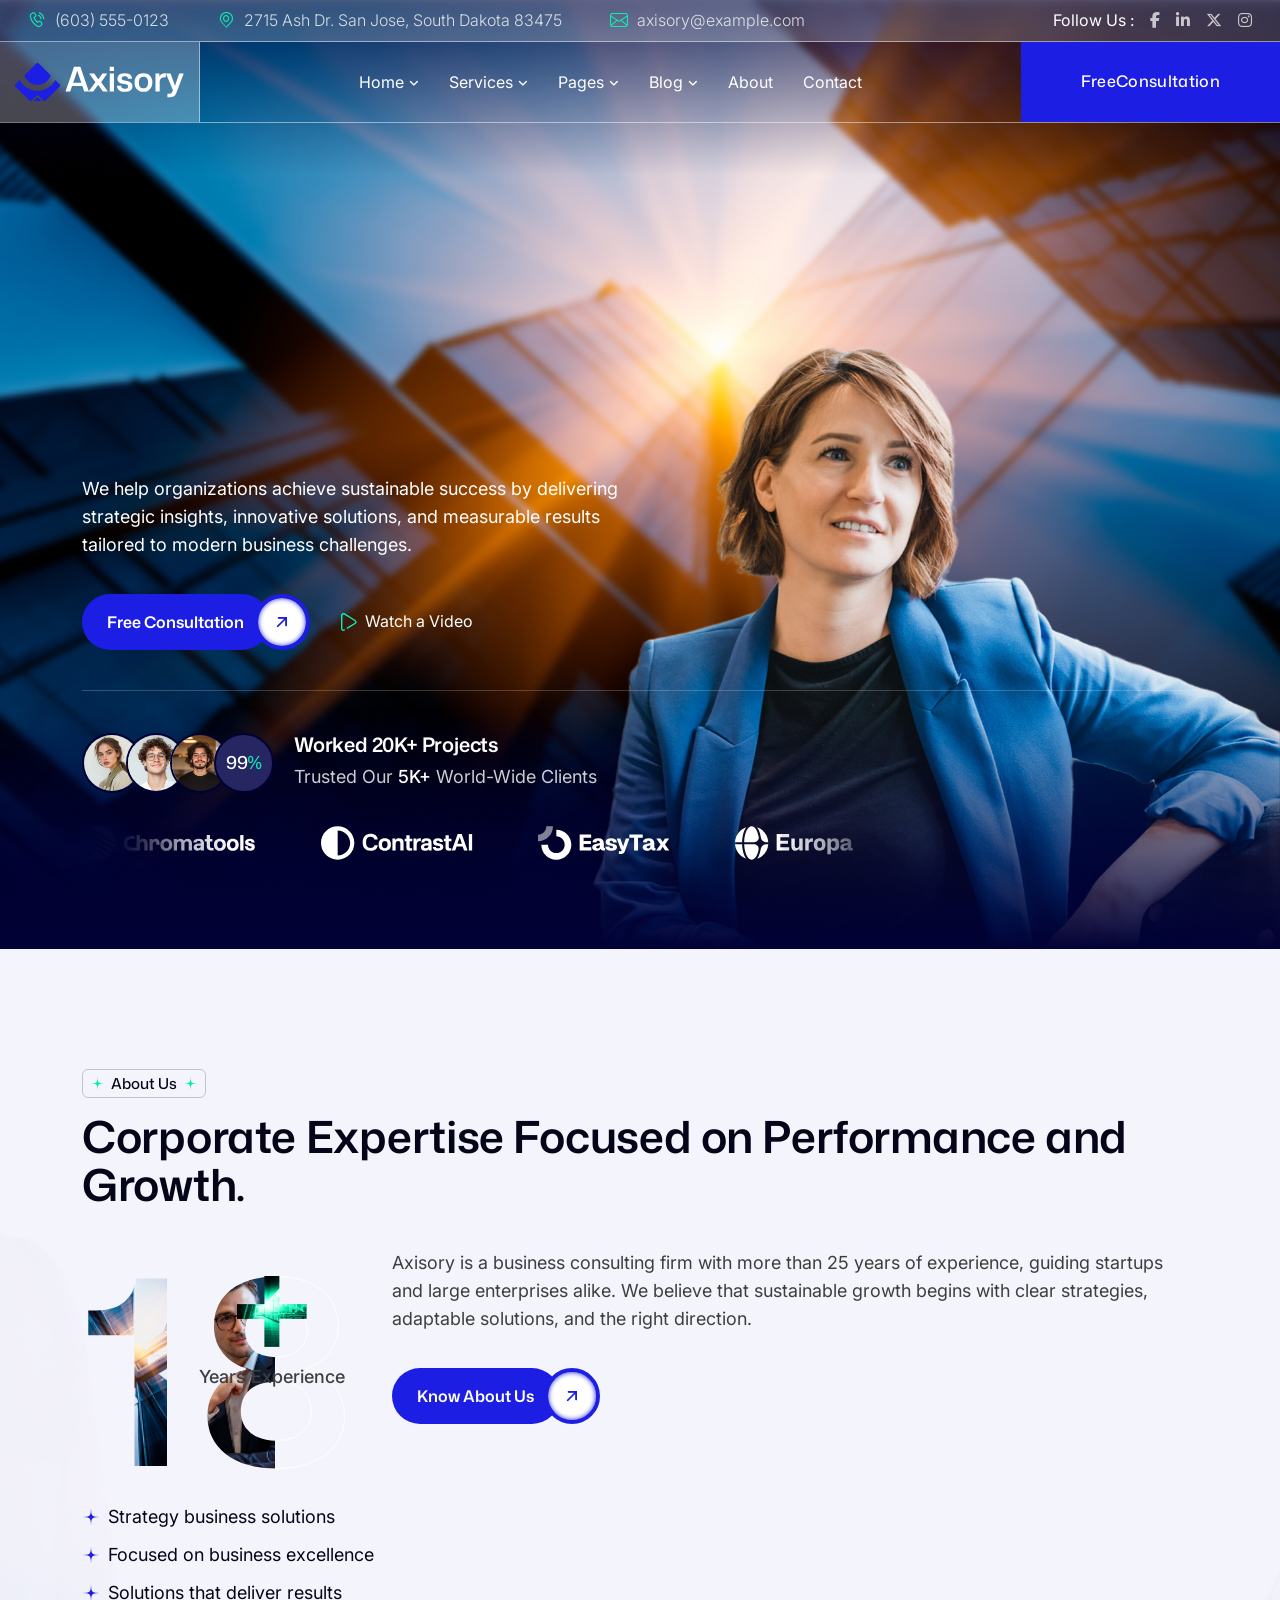
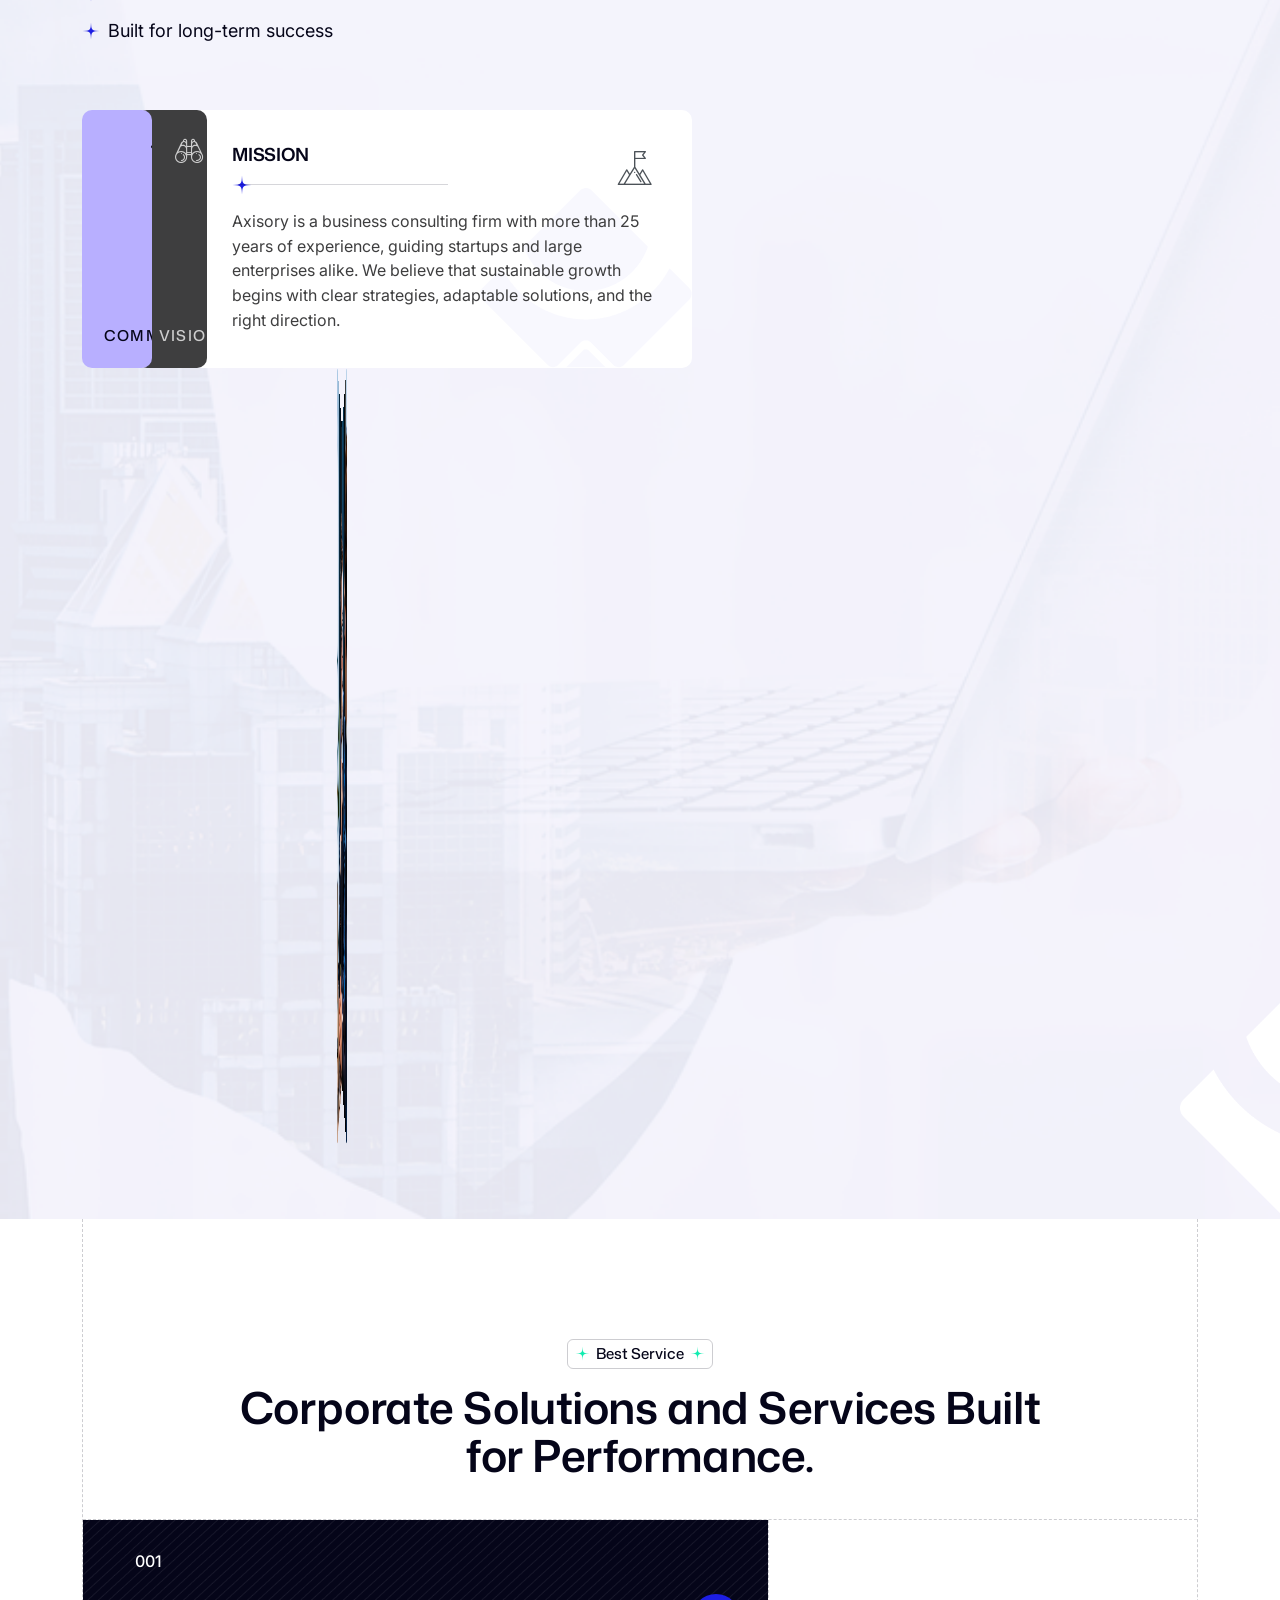
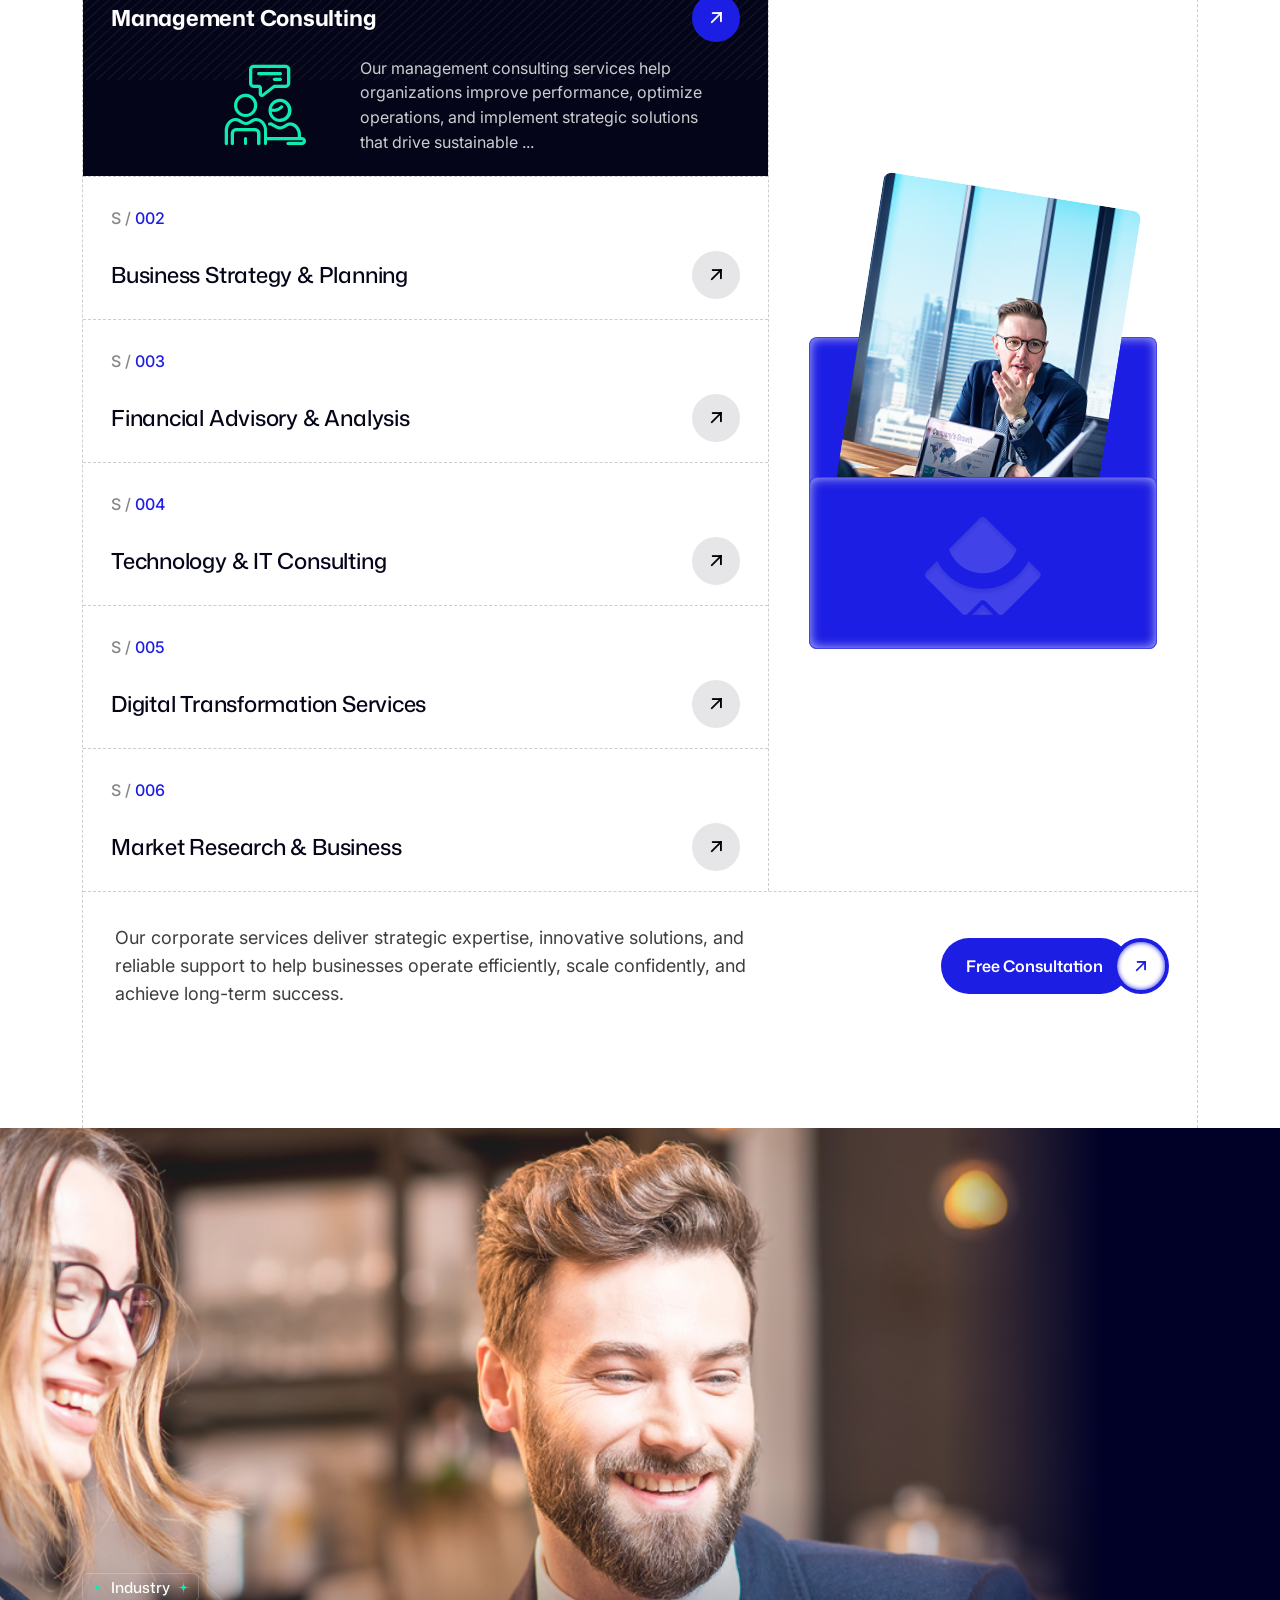
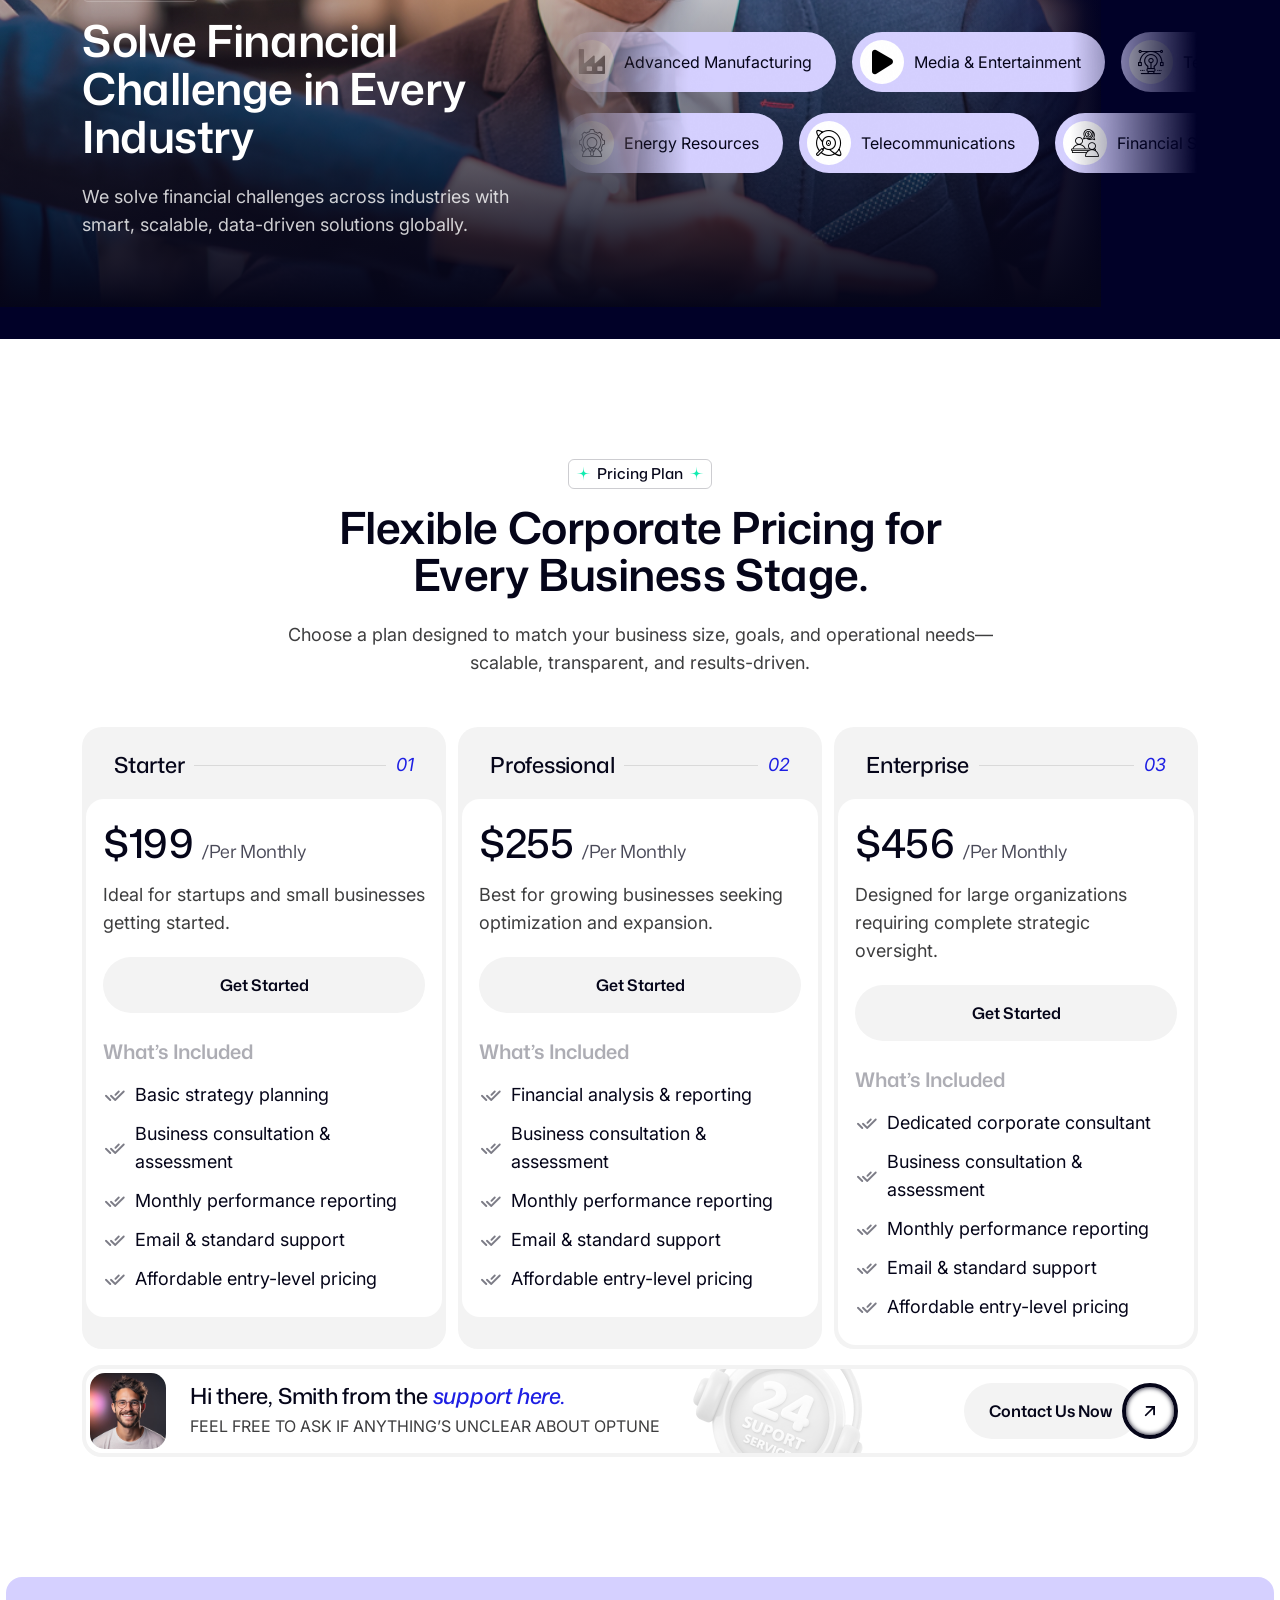
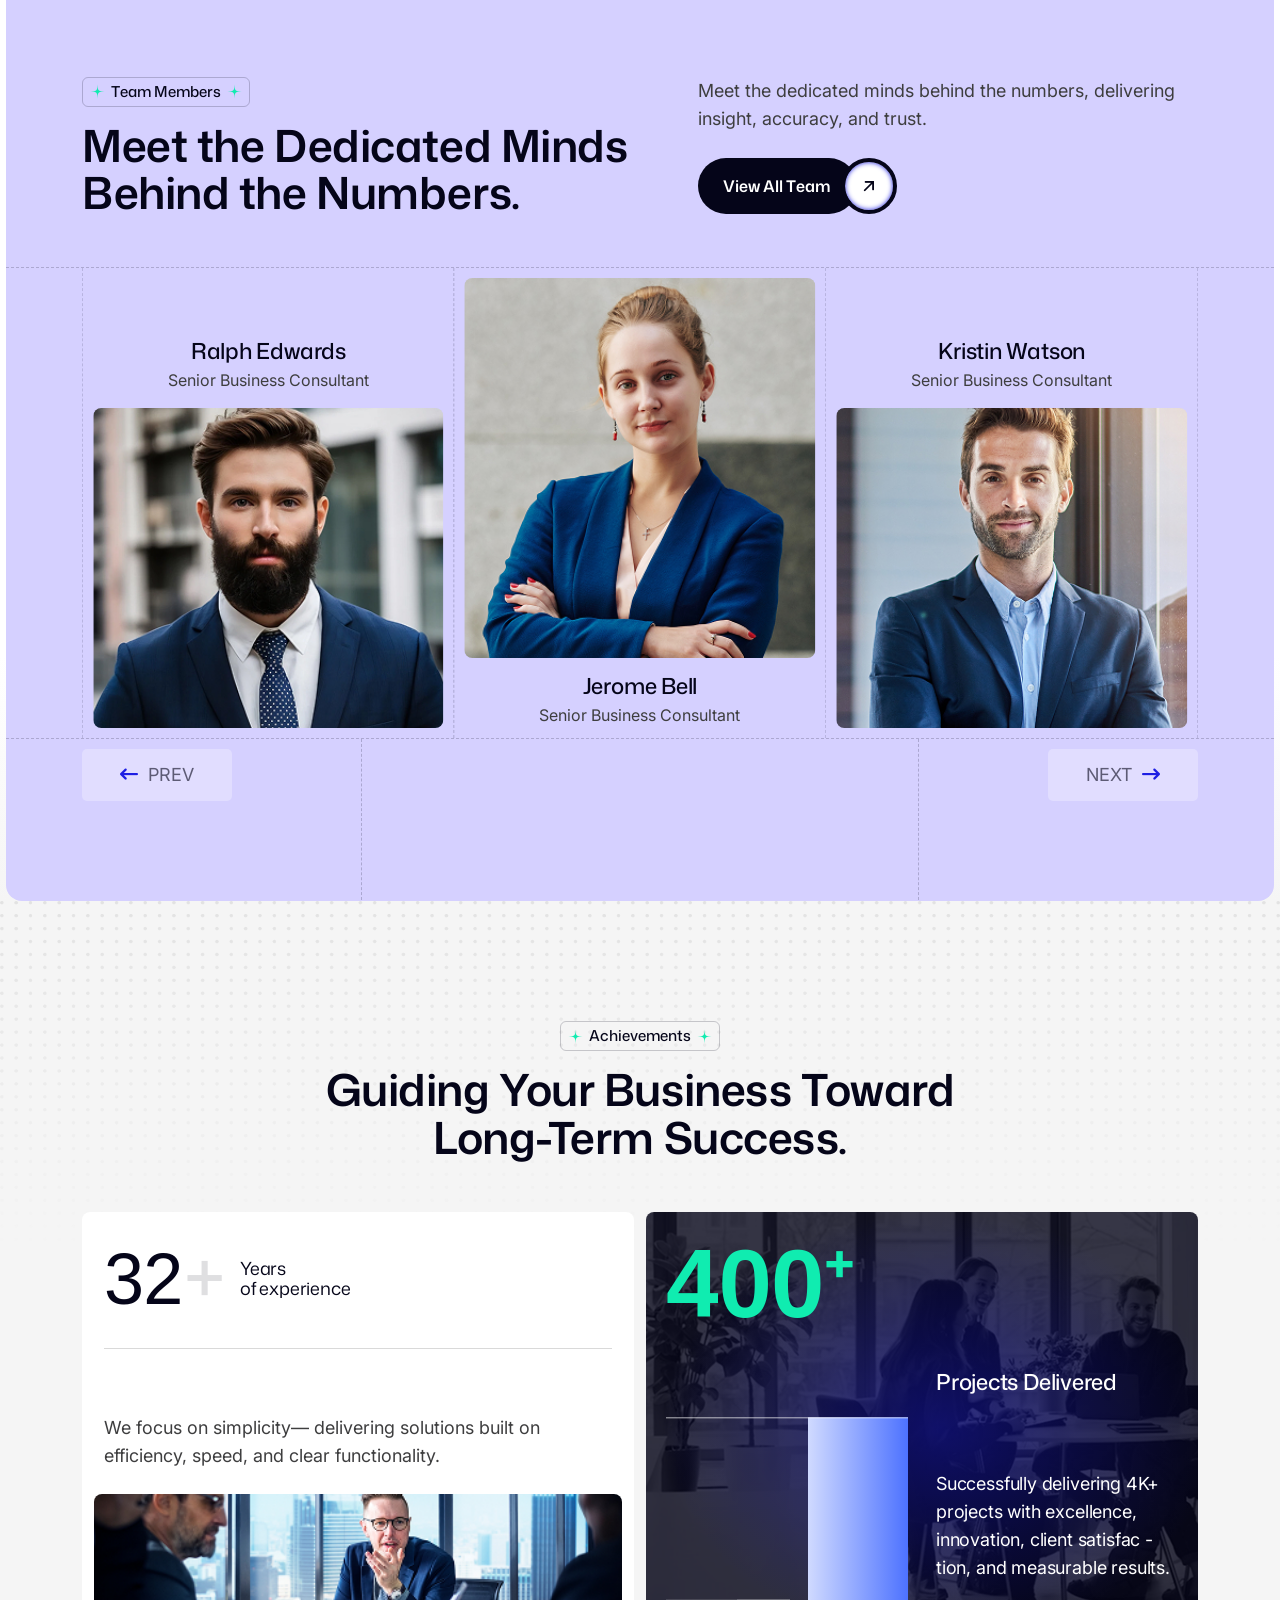
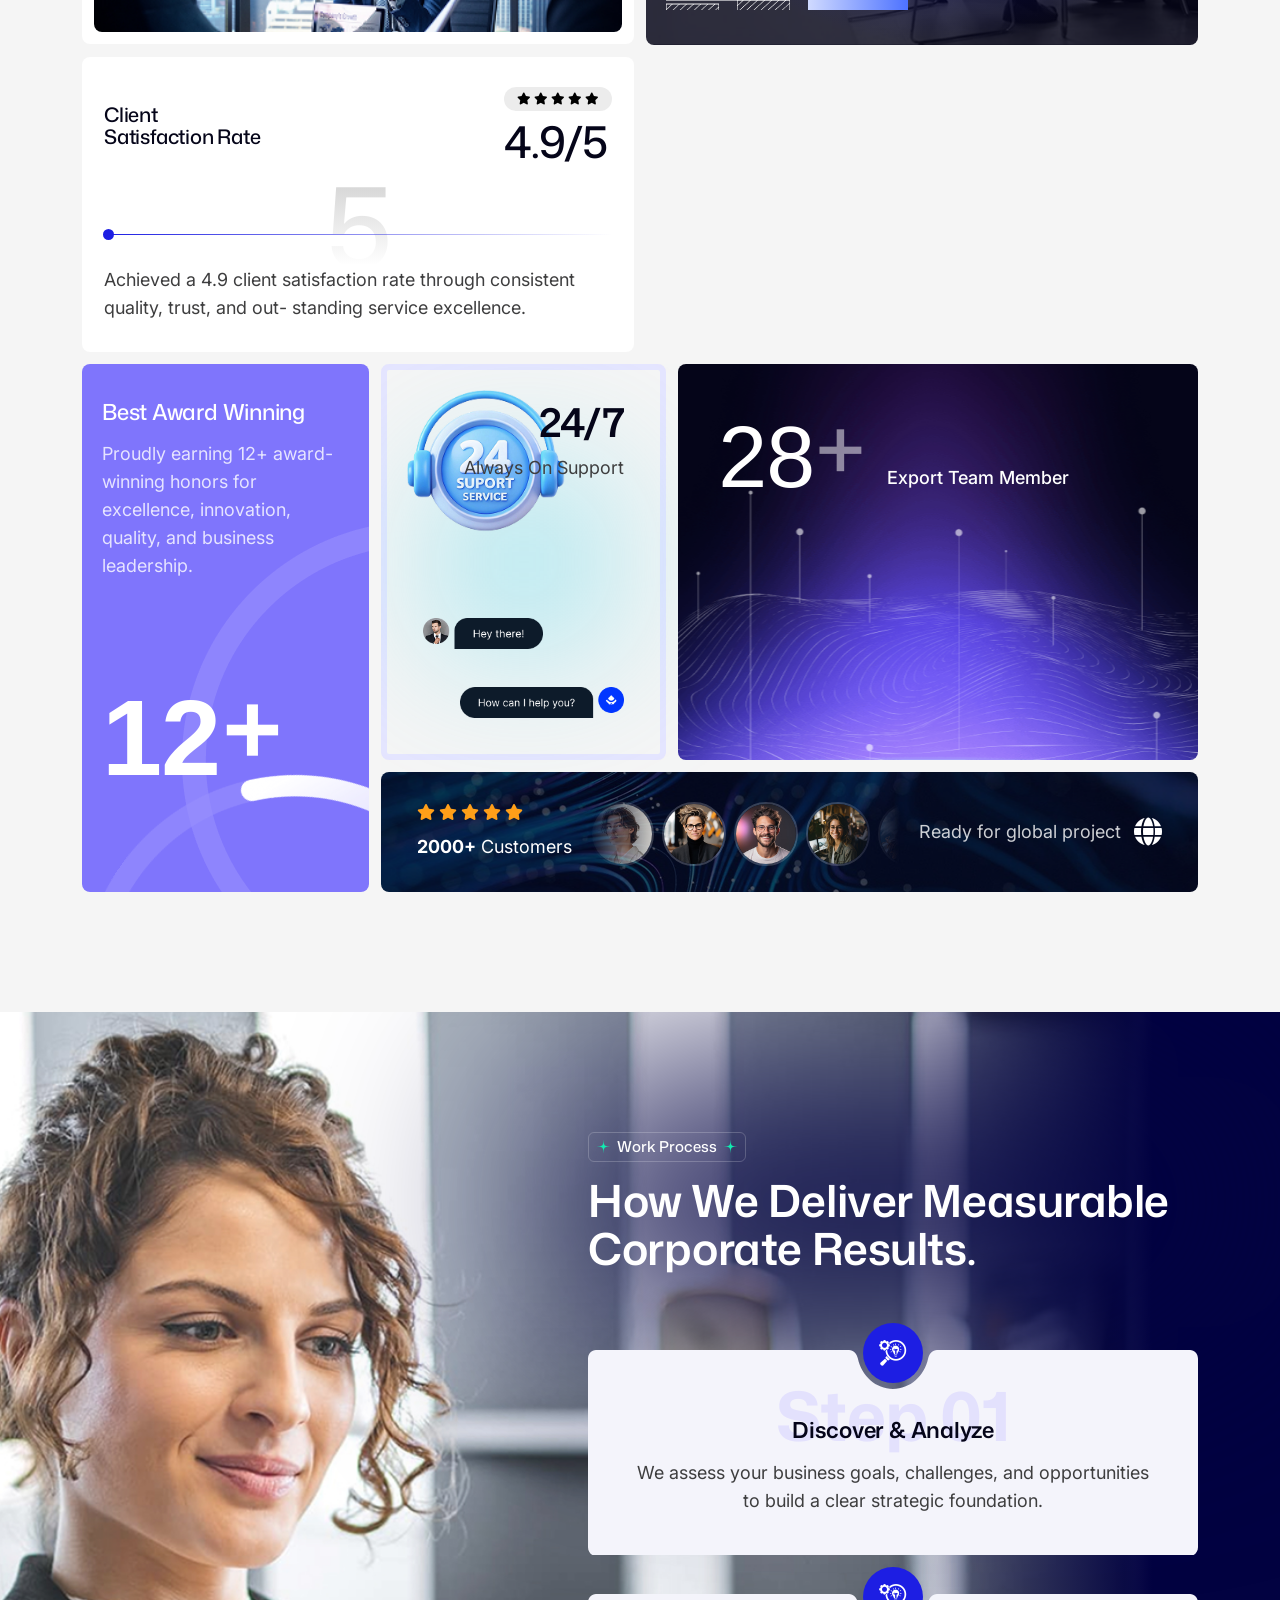
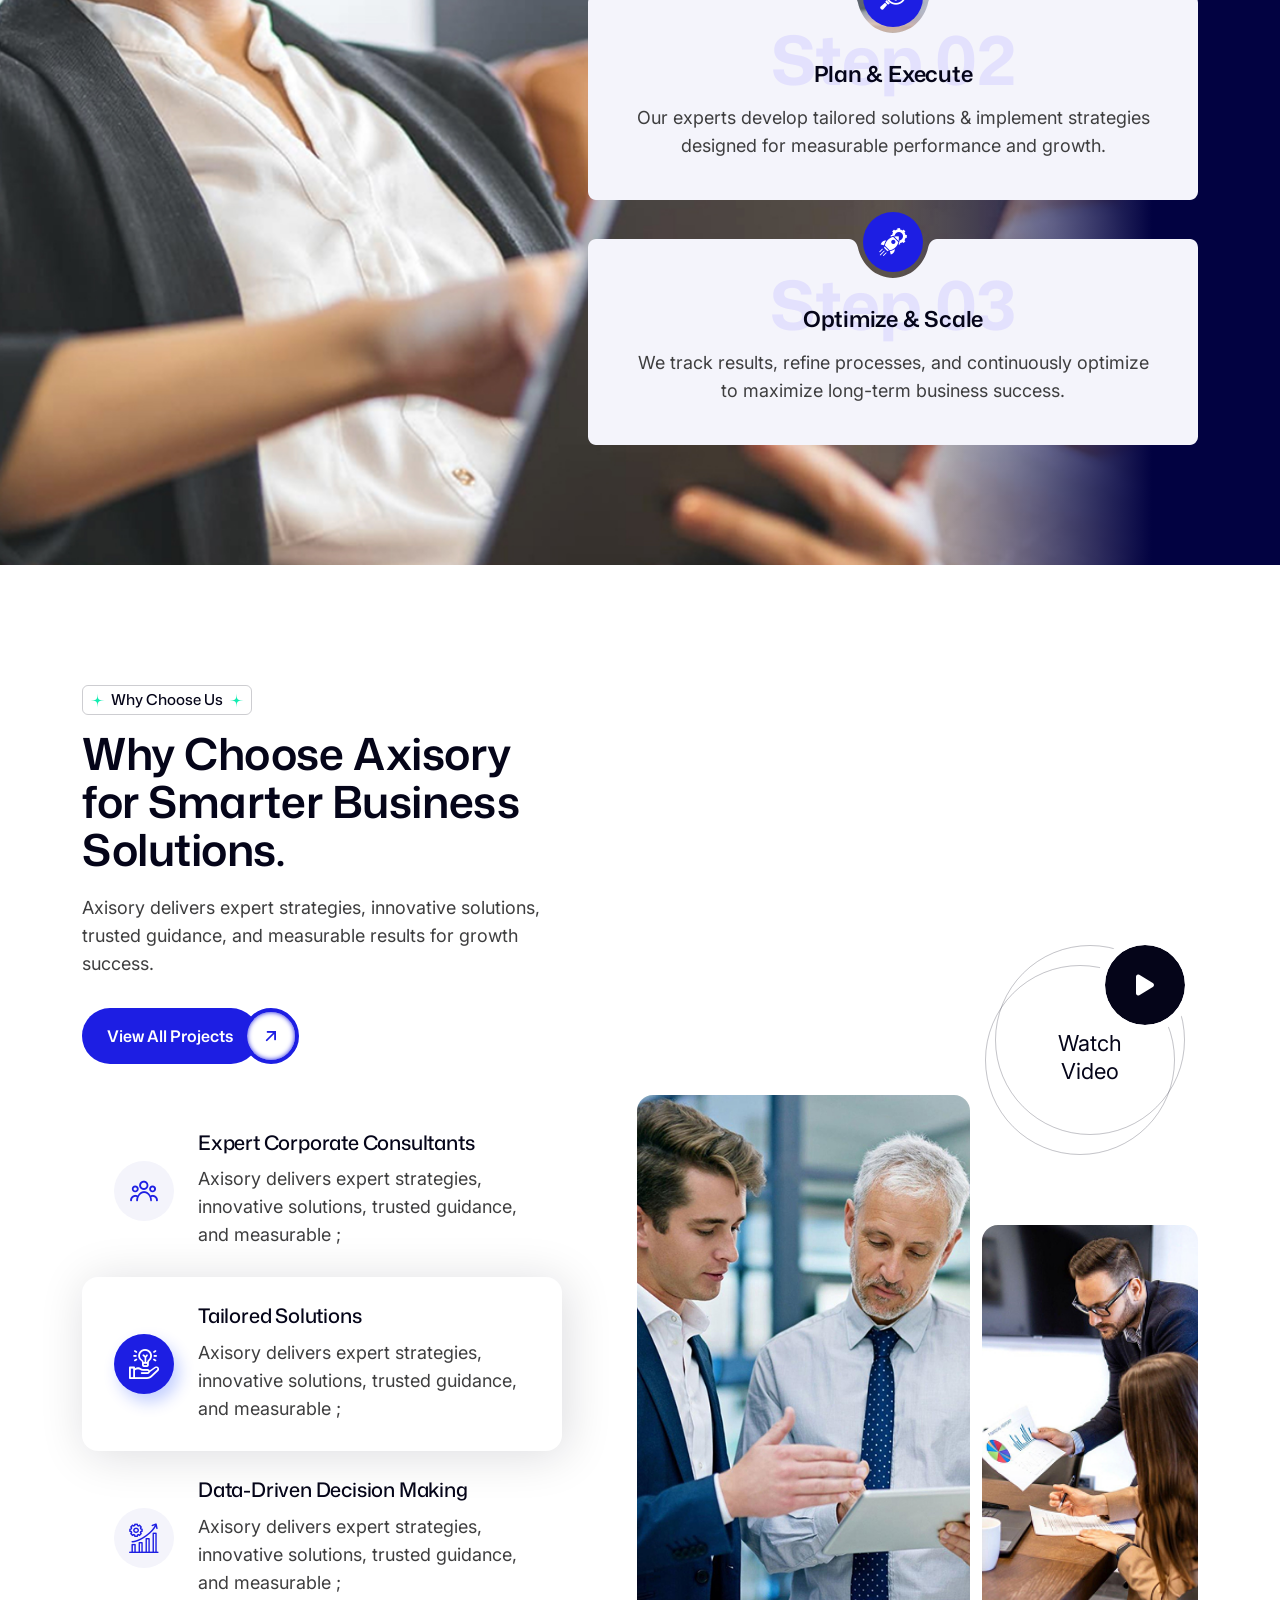
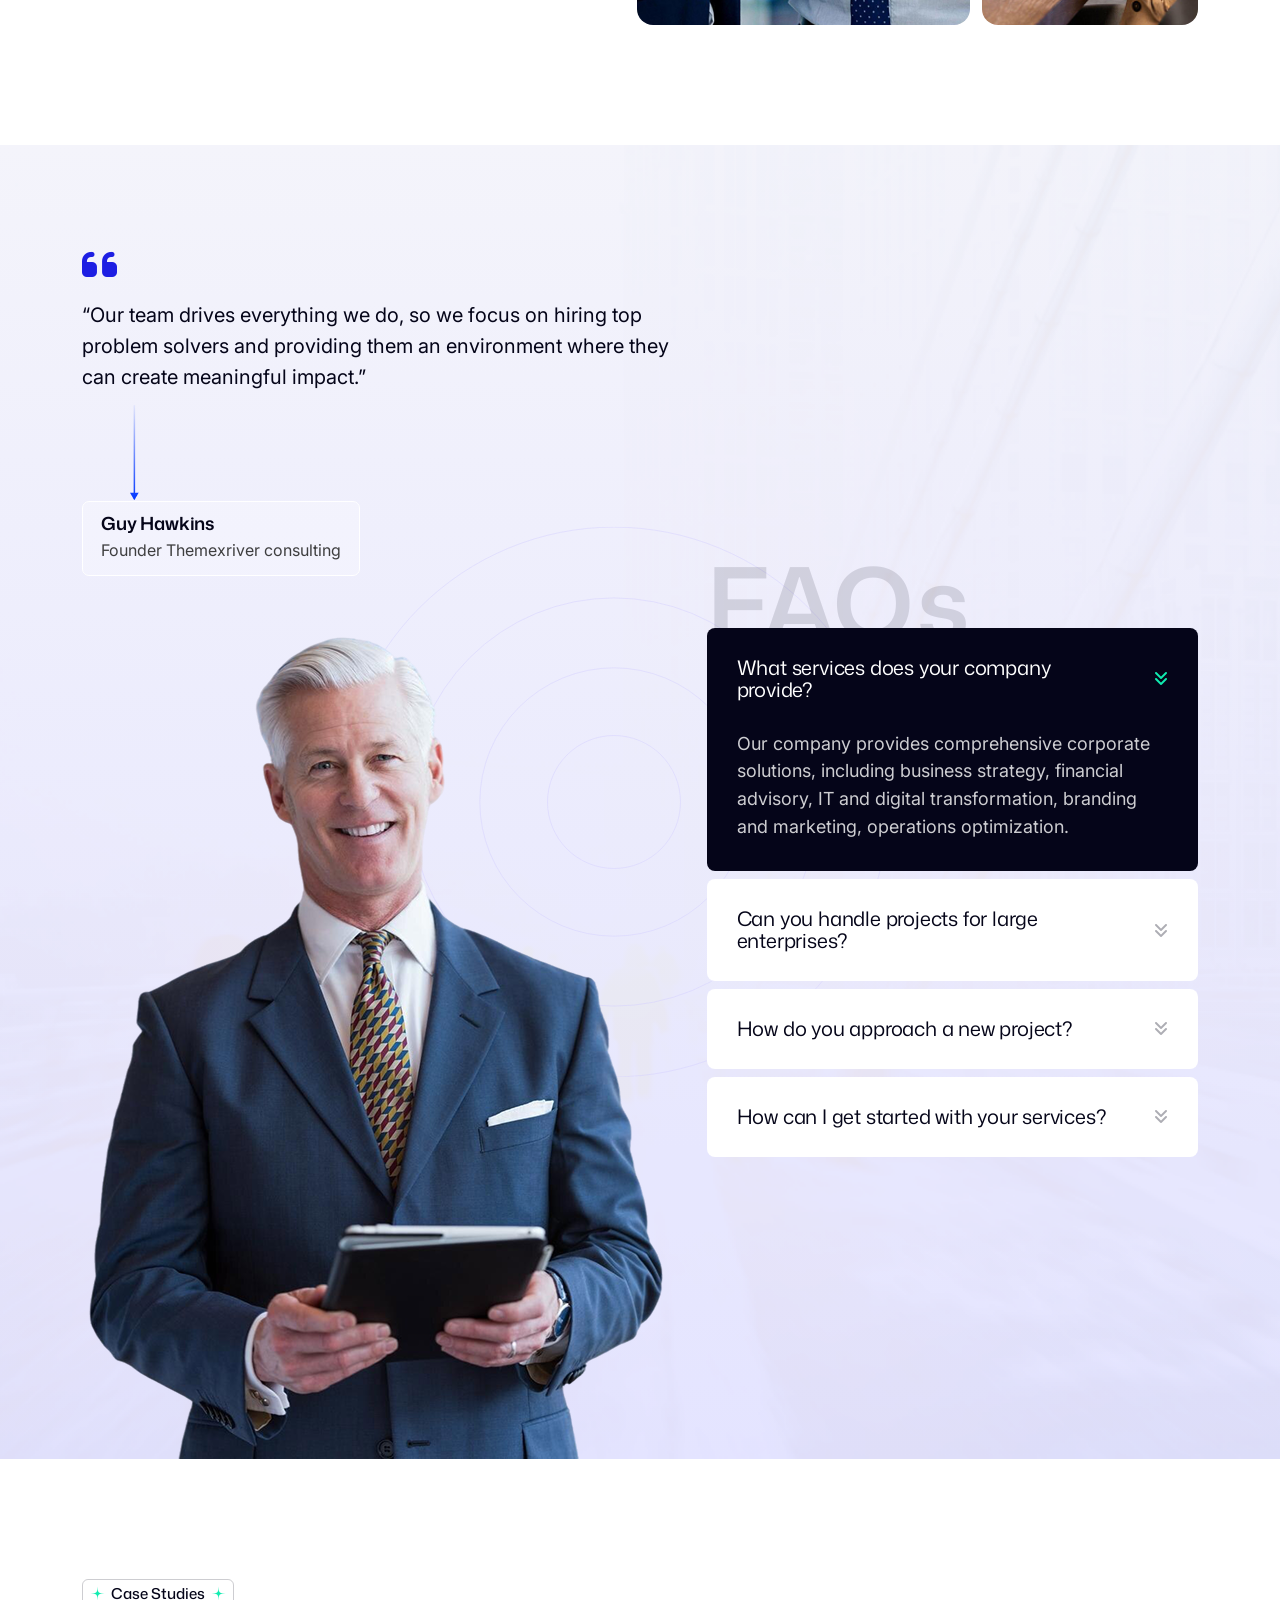
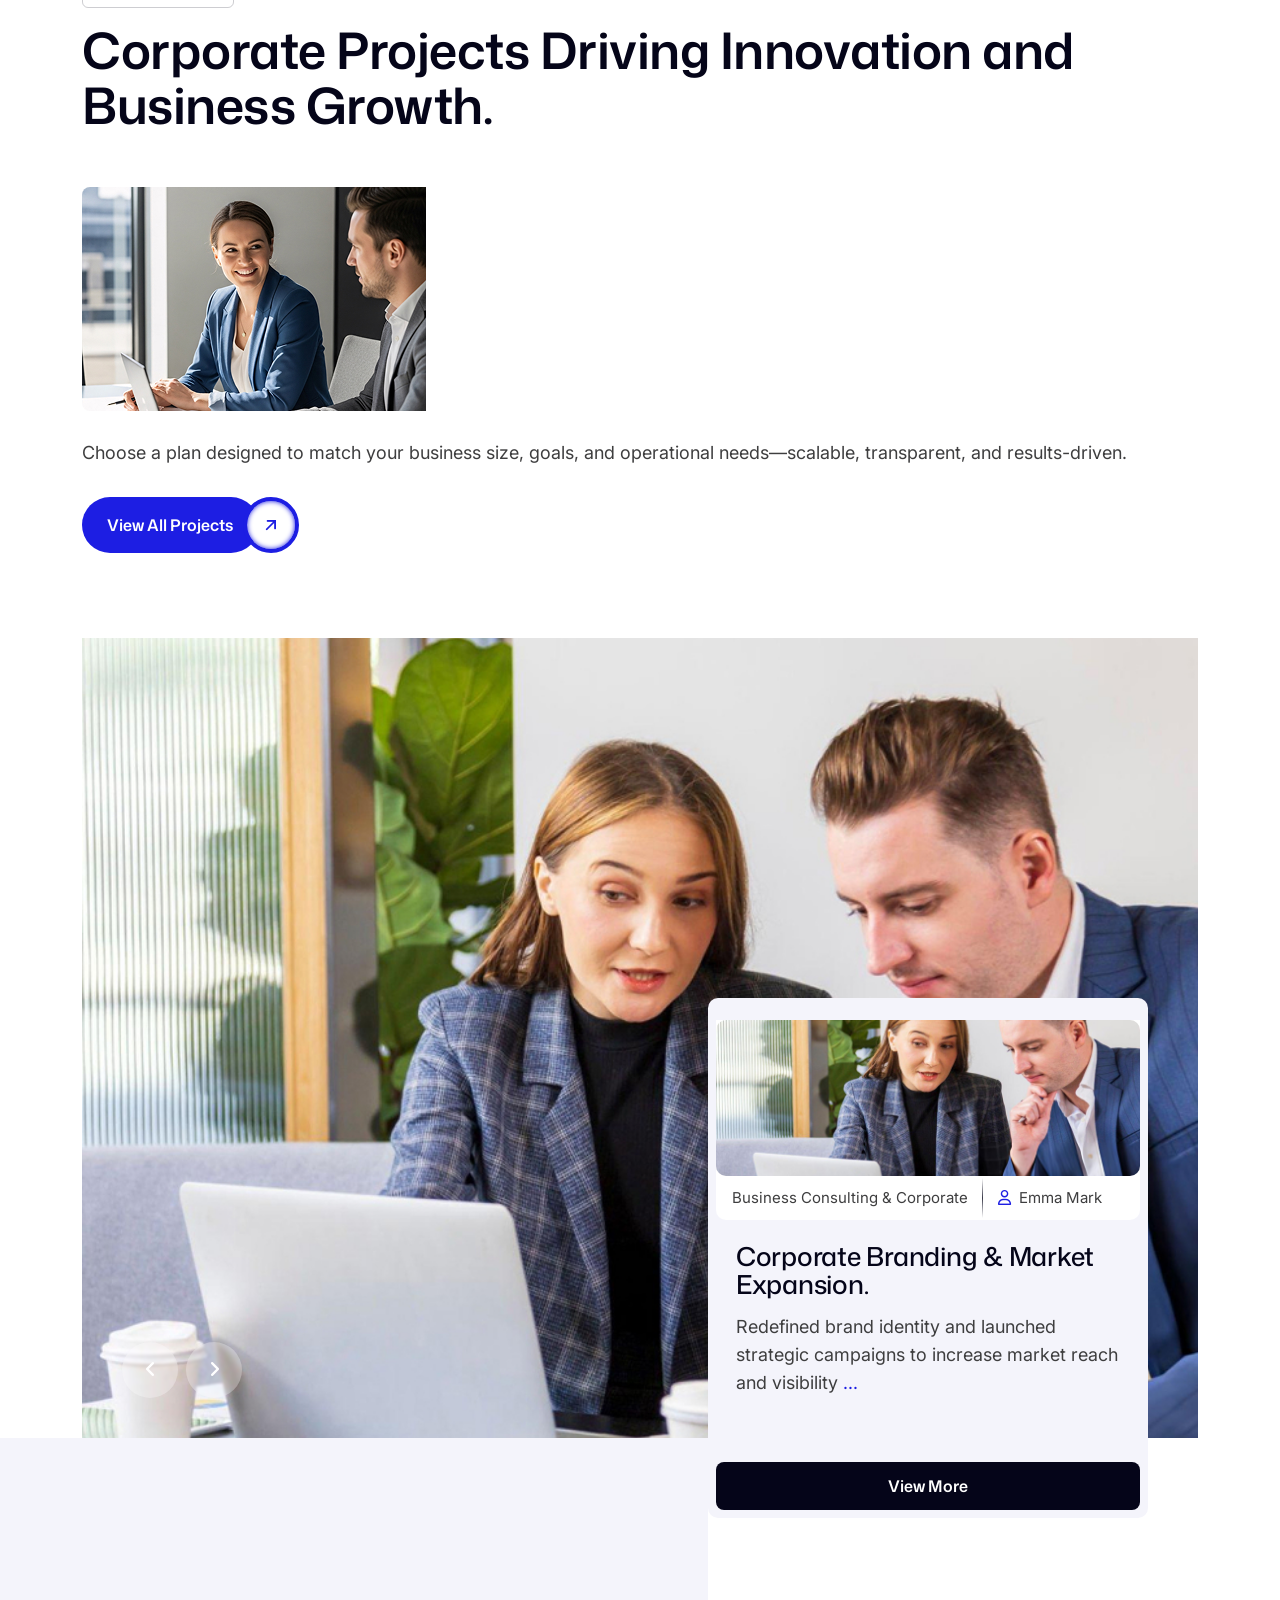
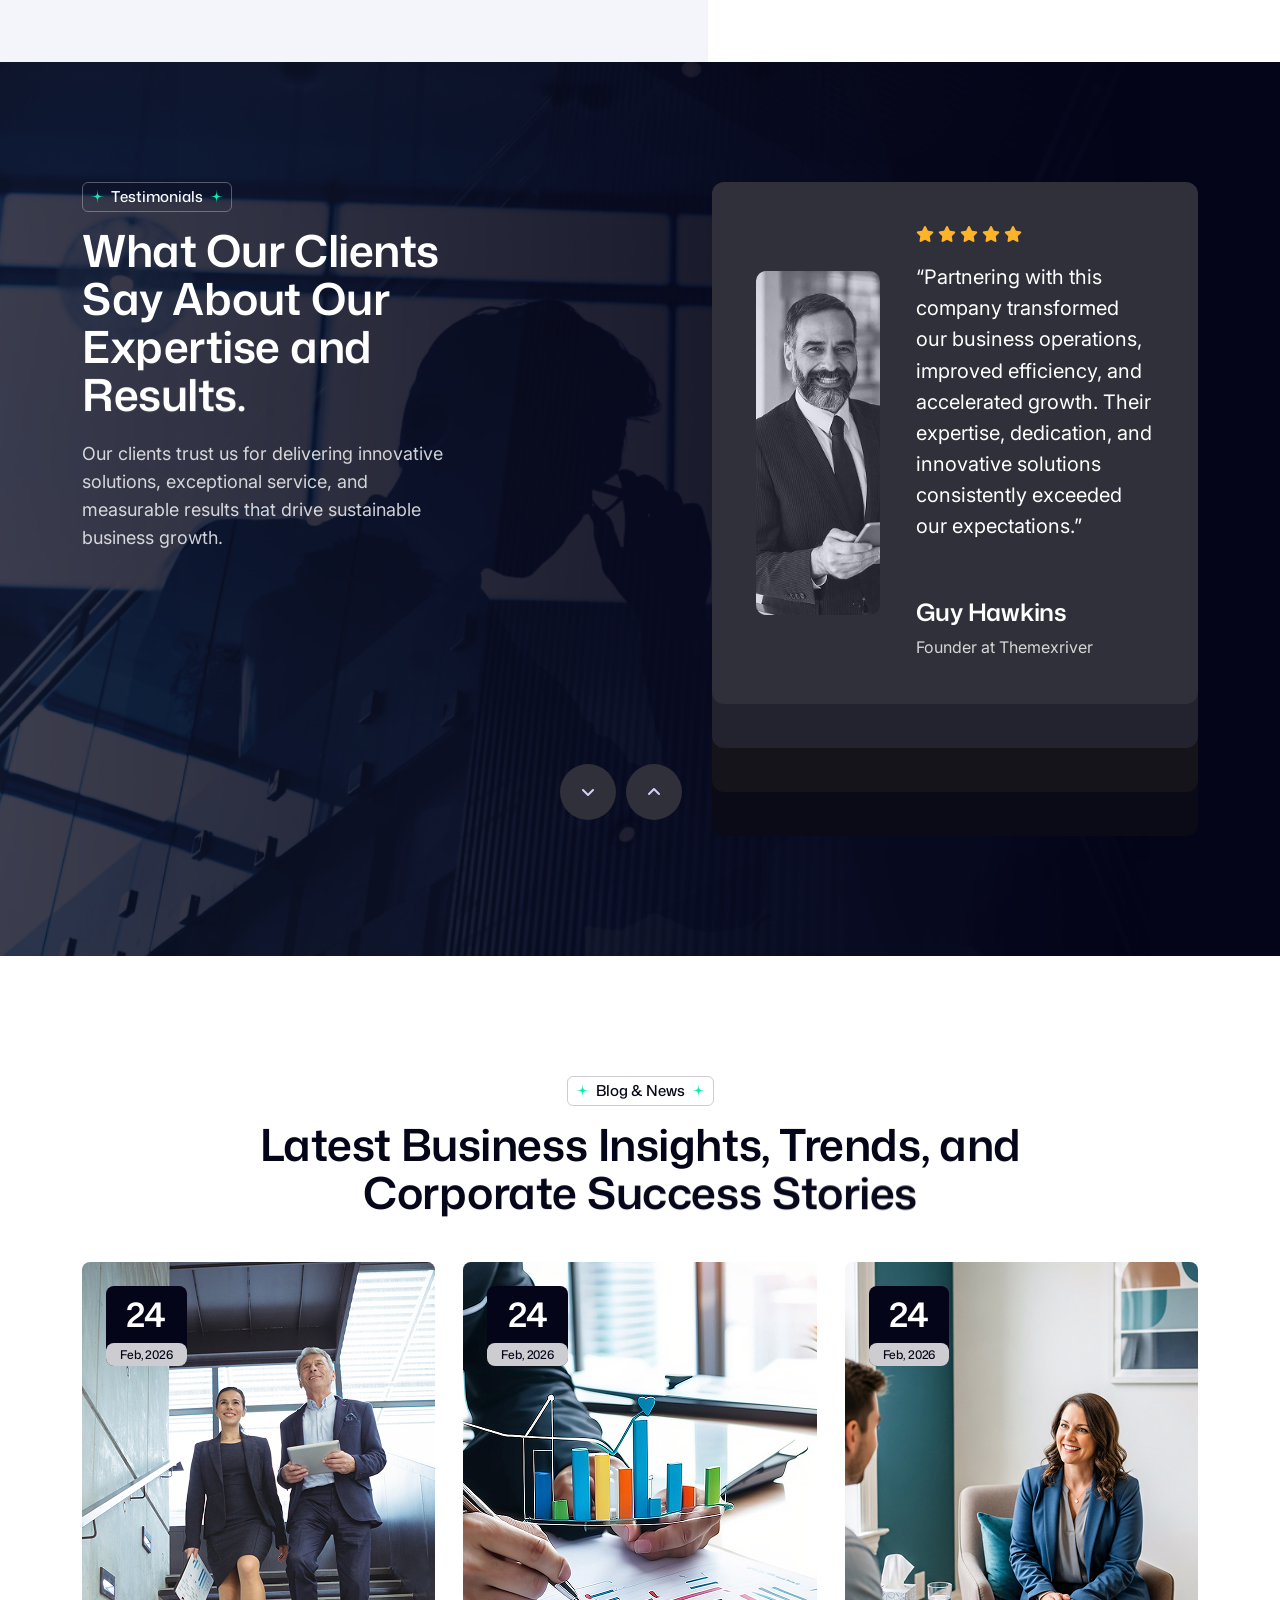
==== commit 4b011f6c: "home-1-done" ====
--- a/index-4.html
+++ b/index-4.html
@@ -736,9 +736,9 @@
 				</div>
 
 				<div class="as-services-1-content">
-					<p class="as-p-1 disc">Our corporate services deliver strategic expertise, innovative solutions, and reliable support to help businesses operate efficiently, scale confidently, and achieve long-term success.</p>
+					<p class="as-p-1 disc wow fadeInUp2" data-wow-offset="100">Our corporate services deliver strategic expertise, innovative solutions, and reliable support to help businesses operate efficiently, scale confidently, and achieve long-term success.</p>
 					
-					<div class="btn-elm">
+					<div class="btn-elm wow fadeInUp2" data-wow-offset="100">
 						<a href="#" class="as-pr-btn-1">
 							<span class="text">Free Consultation</span>
 							<span class="icon">
@@ -757,7 +757,7 @@
 	<section class="as-industry-1-area wa-fix wa-p-relative pt-55 pb-100">
 
 		<!-- bg-img -->
-		<div class="as-industry-1-bg-img wa-fix wa-img-cover">
+		<div class="as-industry-1-bg-img wa-fix wa-img-cover wa_add_class as-img-ani">
 			<img src="assets/imgs/industry/in1-bg-img-1.jpg" alt="">
 		</div>
 
@@ -779,7 +779,7 @@
 						<i class="flaticon-star-1 flaticon"></i>
 					</h6>
 					<h2 class="as-sec-title-1 wa-split-text split-up">Solve Financial Challenge in  Every Industry</h2>		
-					<p class="as-p-1 sec-disc">We solve financial challenges across industries with smart, scalable, data-driven solutions globally.</p>				
+					<p class="as-p-1 sec-disc wow fadeInUp2" data-wow-offset="100">We solve financial challenges across industries with smart, scalable, data-driven solutions globally.</p>				
 				</div>
 
 				<div class="as-industry-1-mask" data-mask-image="assets/imgs/industry/in1-mask-2.png">
@@ -883,13 +883,13 @@
 					<i class="flaticon-star-1 flaticon"></i>
 				</h6>
 				<h2 class="as-sec-title-1 wa-split-text split-up ">Flexible Corporate Pricing for Every Business Stage.</h2>		
-				<p class="as-p-1 sec-disc ">Choose a plan designed to match your business size, goals, and operational needs—scalable, transparent, and results-driven.</p>				
+				<p class="as-p-1 sec-disc wow fadeInUp2" data-wow-offset="100">Choose a plan designed to match your business size, goals, and operational needs—scalable, transparent, and results-driven.</p>				
 			</div>
 
 			<div class="as-price-1-wrap">
 
 				<!-- single-card -->
-				<div class="as-price-1-card">
+				<div class="as-price-1-card wow fadeInUp2" data-wow-offset="100" data-wow-delay=".1s">
 					<div class="title-x-number">
 						<h5 class="as-h-1 title">
 							Starter
@@ -935,7 +935,7 @@
 				</div>
 
 				<!-- single-card -->
-				<div class="as-price-1-card">
+				<div class="as-price-1-card wow fadeInUp2" data-wow-offset="100" data-wow-delay=".15s">
 					<div class="title-x-number">
 						<h5 class="as-h-1 title">
 							Professional
@@ -981,7 +981,7 @@
 				</div>
 
 				<!-- single-card -->
-				<div class="as-price-1-card">
+				<div class="as-price-1-card wow fadeInUp2" data-wow-offset="100" data-wow-delay=".2s">
 					<div class="title-x-number">
 						<h5 class="as-h-1 title">
 							Enterprise
@@ -1028,7 +1028,7 @@
 			</div>
 
 			<!-- content -->
-			<div class="as-price-1-content wa-p-relative">
+			<div class="as-price-1-content wa-p-relative wow fadeInUp2" data-wow-offset="100">
 				<div class="as-price-1-support">
 					<div class="img-elm wa-fix wa-img-cover">
 						<img src="assets/imgs/testimonial/author-img-8.jpg" alt="">
@@ -1041,7 +1041,7 @@
 					</div>
 				</div>
 				<div class="btn-wrap">
-					<a href="#" class="as-pr-btn-1 wa_btn_split_1 card-btn">
+					<a href="#" class="as-pr-btn-1 wa_btn_split_1 card-btn has-white">
 						<span class="text">Contact Us Now</span>
 						<span class="icon" >
 							<i class="flaticon-up-right-arrow flaticon"></i>
@@ -1075,7 +1075,7 @@
 
 				<div class="right">
 					<p class="as-p-1 sec-disc ">Meet the dedicated minds behind the numbers, delivering insight, accuracy, and trust.</p>	
-					<a href="#" class="as-pr-btn-1 wa_btn_split_1 card-btn">
+					<a href="#" class="as-pr-btn-1 wa_btn_split_1 card-btn has-dark">
 						<span class="text">View All Team</span>
 						<span class="icon" >
 							<i class="flaticon-up-right-arrow flaticon"></i>
@@ -1515,7 +1515,7 @@
 
 	<!-- process-start -->
 	<section class="as-process-1-area wa-fix wa-p-relative pt-120 pb-120">
-		<div class="as-process-1-bg-img wa-fix wa-img-cover">
+		<div class="as-process-1-bg-img wa-fix wa-img-cover wa_add_class as-img-ani">
 			<img src="assets/imgs/process/p1-img-1.jpg" alt="">
 		</div>
 		<div class="container as-container-1">
@@ -1533,7 +1533,7 @@
 				<div class="as-process-1-card">
 
 					<!-- single-card -->
-					<div class="as-process-1-card-single">
+					<div class="as-process-1-card-single wow fadeInUp2" data-wow-offset="100">
 						<div class="icon-elm">
 							<i class="flaticon-research flaticon"></i>
 						</div>
@@ -1551,7 +1551,7 @@
 					</div>
 
 					<!-- single-card -->
-					<div class="as-process-1-card-single">
+					<div class="as-process-1-card-single wow fadeInUp2" data-wow-offset="100">
 						<div class="icon-elm">
 							<i class="flaticon-research flaticon"></i>
 						</div>
@@ -1568,7 +1568,7 @@
 					</div>
 
 					<!-- single-card -->
-					<div class="as-process-1-card-single">
+					<div class="as-process-1-card-single wow fadeInUp2" data-wow-offset="100">
 						<div class="icon-elm">
 							<i class="flaticon-launch flaticon"></i>
 						</div>
@@ -1603,8 +1603,8 @@
 							<i class="flaticon-star-1 flaticon"></i>
 						</h6>
 						<h2 class="as-sec-title-1 wa-split-text split-up ">Why Choose Axisory for Smarter Business Solutions.</h2>	
-						<p class="as-p-1 disc">Axisory delivers expert strategies, innovative solutions, trusted guidance, and measurable results for growth success.</p>
-						<div class="btn-wrap">
+						<p class="as-p-1 disc wow fadeInUp2" data-wow-offset="100">Axisory delivers expert strategies, innovative solutions, trusted guidance, and measurable results for growth success.</p>
+						<div class="btn-wrap  wow fadeInUp2" data-wow-offset="100">
 							<a href="#" class="as-pr-btn-1 wa_btn_split_1">
 								<span class="text">View All Projects</span>
 								<span class="icon" >
@@ -1617,7 +1617,7 @@
 					<div class="as-choose-1-features">
 
 						<!-- single-card -->
-						<div class="as-choose-1-features-single">
+						<div class="as-choose-1-features-single wow fadeInUp2" data-wow-offset="100">
 							<div class="icon-elm">
 								<i class="flaticon-group flaticon"></i>
 							</div>
@@ -1628,7 +1628,7 @@
 						</div>
 
 						<!-- single-card -->
-						<div class="as-choose-1-features-single has-bg-clr">
+						<div class="as-choose-1-features-single has-bg-clr wow fadeInUp2" data-wow-offset="100">
 							<div class="icon-elm">
 								<i class="flaticon-hand flaticon"></i>
 							</div>
@@ -1639,7 +1639,7 @@
 						</div>
 
 						<!-- single-card -->
-						<div class="as-choose-1-features-single">
+						<div class="as-choose-1-features-single wow fadeInUp2" data-wow-offset="100">
 							<div class="icon-elm">
 								<i class="flaticon-data-driven flaticon"></i>
 							</div>
@@ -1655,7 +1655,7 @@
 
 				<!-- right-img -->
 				<div class="as-choose-1-right">
-					<div class="as-choose-1-img-1 wa-fix wa-img-cover">
+					<div class="as-choose-1-img-1 wa-fix wa-img-cover wa_add_class as-img-ani">
 						<img src="assets/imgs/choose/ch1-img-1.jpg" alt="">
 					</div>
 					<div class="inner-div">
@@ -1668,7 +1668,7 @@
 							<span class="circle-elm-2"></span>
 						</a>
 
-						<div class="as-choose-1-img-2 wa-fix wa-img-cover">
+						<div class="as-choose-1-img-2 wa-fix wa-img-cover wa_add_class as-img-ani">
 							<img src="assets/imgs/choose/ch1-img-2.jpg" alt="">
 						</div>
 					</div>
@@ -1702,8 +1702,8 @@
 							<i class="fa-solid fa-quote-left"></i>
 						</div>
 						<p class="as-p-1 comment">“Our team drives everything we do, so we focus on hiring top problem solvers and providing them an environment where they can create meaningful impact.”</p>
-						<img src="assets/imgs/faqs/faqs1-down-arrow.png" alt="" class="down-arorw">
-						<div class="author-content">
+						<img src="assets/imgs/faqs/faqs1-down-arrow.png" alt="" class="down-arorw wow fadeInDown" data-wow-duration="2s" data-wow-offset="100" >
+						<div class="author-content wow fadeInUp2" data-wow-offset="100">
 							<h4 class="as-h-1 author-name">Guy Hawkins</h4>
 							<p class="as-p-1 author-bio">Founder Themexriver consulting</p>
 						</div>
@@ -1715,11 +1715,11 @@
 
 				<!-- right-faqs -->
 				<div class="as-faqs-1-right">
-					<h2 class="as-faqs-1-big-title as-h-1">FAQs</h2>
+					<h2 class="as-faqs-1-big-title as-h-1 wow fadeInUp2" data-wow-duration="2s">FAQs</h2>
 
 					<div class="as-accordion-1" id="accordionExample_32">
 						<!-- single-team -->
-						<div class="as-accordion-1-item wa_accordion_item active " >
+						<div class="as-accordion-1-item wa_accordion_item active wow fadeInUp2" data-wow-offset="100" >
 							<button class="item-title as-h-1" type="button" data-bs-toggle="collapse" data-bs-target="#collapse1" aria-expanded="false" aria-controls="collapse1">
 								What services does your company provide?
 								<span class="icon">
@@ -1732,7 +1732,7 @@
 							</div>
 						</div>
 						<!-- single-team -->
-						<div class="as-accordion-1-item wa_accordion_item " >
+						<div class="as-accordion-1-item wa_accordion_item wow fadeInUp2" data-wow-offset="100" >
 							<button class="item-title as-h-1 collapsed" type="button" data-bs-toggle="collapse" data-bs-target="#collapse2" aria-expanded="false" aria-controls="collapse2">
 								Can you handle projects for large enterprises?
 								
@@ -1746,7 +1746,7 @@
 							</div>
 						</div>
 						<!-- single-team -->
-						<div class="as-accordion-1-item wa_accordion_item  " >
+						<div class="as-accordion-1-item wa_accordion_item  wow fadeInUp2" data-wow-offset="100" >
 							<button class="item-title as-h-1 collapsed" type="button" data-bs-toggle="collapse" data-bs-target="#collapse3" aria-expanded="false" aria-controls="collapse3">
 								How do you approach a new project?
 								<span class="icon">
@@ -1759,7 +1759,7 @@
 							</div>
 						</div>
 						<!-- single-team -->
-						<div class="as-accordion-1-item wa_accordion_item  " >
+						<div class="as-accordion-1-item wa_accordion_item  wow fadeInUp2" data-wow-offset="100" >
 							<button class="item-title as-h-1 collapsed" type="button" data-bs-toggle="collapse" data-bs-target="#collapse4" aria-expanded="false" aria-controls="collapse4">
 								How can I get started with your services?
 								<span class="icon">
@@ -1832,7 +1832,7 @@
 					</div>
 
 					<!-- content-wrap -->
-					<div class="as-projects-1-content">
+					<div class="as-projects-1-content wow fadeInUp2" data-wow-offset="100">
 						<div class="img-elm wa-fix">
 							<img src="assets/imgs/projects/p1-sm-img-1.jpg" alt="">
 						</div>
@@ -2054,7 +2054,7 @@
 						<i class="flaticon-star-1 flaticon"></i>
 					</h6>
 					<h2 class="as-sec-title-1 wa-split-text split-up ">What Our Clients Say About Our Expertise and Results.</h2>	
-					<p class="as-p-1 sec-disc">Our clients trust us for delivering innovative solutions, exceptional service, and measurable results that drive sustainable business growth.</p>
+					<p class="as-p-1 sec-disc wow fadeInUp2" data-wow-offset="100">Our clients trust us for delivering innovative solutions, exceptional service, and measurable results that drive sustainable business growth.</p>
 				</div>
 
 
@@ -2169,7 +2169,7 @@
 			<div class="as-blog-1-wrap">
 
 				<!-- single-blog -->
-				<div class="as-blog-1-item">
+				<div class="as-blog-1-item wow fadeInUp2 " data-wow-offset="100" >
 					<div class="img-elm wa-fix wa-img-cover">
 						<img src="assets/imgs/blog/b1-img-1.jpg" alt="">
 					</div>
@@ -2208,7 +2208,7 @@
 				</div>
 
 				<!-- single-blog -->
-				<div class="as-blog-1-item">
+				<div class="as-blog-1-item wow fadeInUp2 " data-wow-offset="100" data-wow-delay=".1s">
 					<div class="img-elm wa-fix wa-img-cover">
 						<img src="assets/imgs/blog/b1-img-2.jpg" alt="">
 					</div>
@@ -2247,7 +2247,7 @@
 				</div>
 
 				<!-- single-blog -->
-				<div class="as-blog-1-item">
+				<div class="as-blog-1-item wow fadeInUp2 " data-wow-offset="100" data-wow-delay=".15s">
 					<div class="img-elm wa-fix wa-img-cover">
 						<img src="assets/imgs/blog/b1-img-3.jpg" alt="">
 					</div>
@@ -2289,14 +2289,14 @@
 
 		<!-- all-btn -->
 		<div class="as-blog-1-all-btn mt-50">
-			<div class="dvr-line"></div>
-			<a href="#" class="as-pr-btn-1 wa_btn_split_1">
+			<div class="dvr-line wow zoomIn" data-wow-offset="100" data-wow-duration="2s"></div>
+			<a href="#" class="as-pr-btn-1 wa_btn_split_1 has-dark">
 				<span class="text">View All Projects</span>
 				<span class="icon" >
 					<i class="flaticon-up-right-arrow flaticon"></i>
 				</span>
 			</a>
-			<div class="dvr-line has-left"></div>
+			<div class="dvr-line has-left wow zoomIn" data-wow-offset="100" data-wow-duration="2s"></div>
 		</div>
 	</section>
 	<!-- blog-end -->
@@ -2318,10 +2318,10 @@
 						</h6>
 						<h2 class="as-sec-title-1 wa-split-text split-up ">Get in Touch With Our Corporate Experts Today!</h2>	
 
-						<p class="as-p-1 sec-disc">Contact our corporate experts today to discuss your goals, challenges, and tailored business solutions for growth.</p>
-					</div>
-
-					<div class="as-contact-1-info">
+						<p class="as-p-1 sec-disc wow fadeInUp2" data-wow-offset="100">Contact our corporate experts today to discuss your goals, challenges, and tailored business solutions for growth.</p>
+					</div>
+
+					<div class="as-contact-1-info wow fadeInUp2" data-wow-offset="100">
 						<div class="icon-elm">
 							<i class="flaticon-customer-service-1 flaticon"></i>
 						</div>
@@ -2384,7 +2384,7 @@
 		<div class="as-footer-1-blur">
 
 			<!-- social -->
-			<div class="as-footer-1-social">
+			<div class="as-footer-1-social mb-80">
 				<div class="container as-container-1">
 					<div class="as-footer-1-social-link">
 						<a href="#" class="single-link">
@@ -2413,9 +2413,9 @@
 
 			<!-- widgets -->
 			<div class="container as-container-1">
-				<div class="as-footer-1-wrap mb-35">
-
-					<!-- logo-widget -->
+				<div class="as-footer-1-wrap mb-75">
+
+					<!-- single-widget -->
 					<div class="as-footer-1-widget">
 						<div class="as-footer-1-logo">
 							<div class="logo-elm">
@@ -2427,9 +2427,9 @@
 						</div>
 					</div>
 
-					<!-- logo-widget -->
+					<!-- single-widget -->
 					<div class="as-footer-1-widget">
-						<h6 class="as-footer-1-widget as-p-1">USEFUL PAGES</h6>
+						<h6 class="as-footer-1-widget-title as-p-1">USEFUL PAGES</h6>
 						<ul>
 							<li>
 								<a href="#" aria-label="name">services</a>
@@ -2449,9 +2449,9 @@
 						</ul>
 					</div>
 
-					<!-- logo-widget -->
+					<!-- single-widget -->
 					<div class="as-footer-1-widget">
-						<h6 class="as-footer-1-widget as-p-1">our services</h6>
+						<h6 class="as-footer-1-widget-title as-p-1">our services</h6>
 						<ul>
 							<li>
 								<a href="#" aria-label="name">Strategic Planning</a>
@@ -2475,7 +2475,7 @@
 					</div>
 
 
-					<!-- logo-widget -->
+					<!-- single-widget -->
 					<div class="as-footer-1-widget">
 						<div class="as-footer-1-contact">
 							<a href="#" aria-label="name" class="contact-number">
@@ -2484,9 +2484,9 @@
 								</span>
 								<div class="content">
 									<span class="title">Have any questions?</span>
-									<div class="number">
+									<span class="number">
 										Free: <b>+1 917 265 8444</b>
-									</div>
+									</span>
 								</div>
 							</a>
 							<a href="#" aria-label="name" class="join-btn as-p-1">
@@ -2502,25 +2502,35 @@
 			</div>
 
 			<!-- marquee -->
-			<div class="as-footer-1-marquee wa-p-relative">
-				<div class="as-footer-1-marquee-wrap">
-					<h4 class="as-h-1 single-text">
-						<img src="assets/imgs/footer/f1-favicon-2.svg" alt="">
-						Axisory
-					</h4>
-					<h4 class="as-h-1 single-text">
-						<img src="assets/imgs/footer/f1-favicon-2.svg" alt="">
-						Axisory
-					</h4>
-					<h4 class="as-h-1 single-text">
-						<img src="assets/imgs/footer/f1-favicon-2.svg" alt="">
-						Axisory
-					</h4>
+			<div class="as-footer-1-marquee wa-p-relative wa-fix">
+				<div class="wa_marquee_left_nopause d-inline-block">
+					<div class="as-footer-1-marquee-wrap">
+						<h4 class="as-h-1 single-text">
+							<img src="assets/imgs/footer/f1-favicon-2.svg" alt="">
+							Axisory
+						</h4>
+						<h4 class="as-h-1 single-text">
+							<img src="assets/imgs/footer/f1-favicon-2.svg" alt="">
+							Axisory
+						</h4>
+						<h4 class="as-h-1 single-text">
+							<img src="assets/imgs/footer/f1-favicon-2.svg" alt="">
+							Axisory
+						</h4>
+					</div>
+				</div>
+
+				<div class="btn-posi">
+					<div class="as-footer-1-lets-btn-ani">
+						<a href="#" class="as-footer-1-lets-btn as-h-1">
+							Let's <br> Talk
+						</a>
+					</div>
 				</div>
 			</div>
 
 			<div class="container text-center">
-				<p class="as-footer-1-copyright">
+				<p class="as-footer-1-copyright as-p-1">
 					©2026, <a href="#">Axisory</a> All Rights Reserved.
 				</p>
 			</div>
--- a/assets/css/main.css
+++ b/assets/css/main.css
@@ -204,6 +204,13 @@
 /* 
     wow-plus-end
 */
+.as-img-ani img {
+  transition: 15s;
+}
+.as-img-ani:is(.active) img {
+  transform: scale(1.1);
+}
+
 /* 
     typography-start
 */
@@ -343,6 +350,39 @@
   background-color: var(--as-clr-sd-1);
   color: #000;
 }
+.as-pr-btn-1:is(.has-dark)::after {
+  background-color: var(--as-clr-h-1);
+}
+.as-pr-btn-1:is(.has-dark) .icon {
+  outline-color: var(--as-clr-h-1);
+  color: var(--as-clr-h-1);
+}
+.as-pr-btn-1:is(.has-dark):hover::after {
+  background-color: var(--as-clr-pr-1);
+}
+.as-pr-btn-1:is(.has-dark):hover .icon {
+  outline-color: var(--as-clr-pr-1);
+}
+.as-pr-btn-1:is(.has-white) {
+  color: var(--as-clr-h-1);
+}
+.as-pr-btn-1:is(.has-white)::after {
+  background-color: #F3F3F3;
+}
+.as-pr-btn-1:is(.has-white) .icon {
+  outline-color: var(--as-clr-h-1);
+  color: var(--as-clr-h-1);
+  box-shadow: inset 0px 0px 5px #050519;
+}
+.as-pr-btn-1:is(.has-white):hover {
+  color: #fff;
+}
+.as-pr-btn-1:is(.has-white):hover::after {
+  background-color: var(--as-clr-pr-1);
+}
+.as-pr-btn-1:is(.has-white):hover .icon {
+  outline-color: var(--as-clr-pr-1);
+}
 
 .as-plybtn-1 {
   font-size: 16px;
@@ -380,12 +420,14 @@
   font-size: 24px;
   align-self: end;
   outline: 8px solid #fff;
+  transition: var(--as-cube-1);
 }
 .as-plybtn-2 .text {
   text-align: center;
   font-size: 22px;
   color: var(--as-clr-h-1);
   line-height: 1.3;
+  transition: var(--as-cube-1);
 }
 .as-plybtn-2 .circle-elm-1 {
   position: absolute;
@@ -397,6 +439,7 @@
   border-radius: 50%;
   opacity: 24%;
   z-index: -1;
+  transition: var(--as-cube-1);
 }
 .as-plybtn-2 .circle-elm-2 {
   position: absolute;
@@ -408,8 +451,36 @@
   border-radius: 50%;
   opacity: 24%;
   z-index: -1;
-}
-
+  transition: var(--as-cube-1);
+  animation: plybtn2circle 10s linear infinite;
+}
+.as-plybtn-2:hover .text {
+  color: var(--as-clr-pr-1);
+}
+.as-plybtn-2:hover .icon-elm {
+  background: var(--as-clr-pr-1);
+}
+.as-plybtn-2:hover .circle-elm-1, .as-plybtn-2:hover .circle-elm-2 {
+  border-color: var(--as-clr-pr-1);
+}
+
+@keyframes plybtn2circle {
+  0% {
+    transform: translate(0px, -20px);
+  }
+  25% {
+    transform: translate(20px, -20px);
+  }
+  50% {
+    transform: translate(20px, 0px);
+  }
+  75% {
+    transform: translate(0px, 0px);
+  }
+  100% {
+    transform: translate(0px, -20px);
+  }
+}
 /* 
     button-end
 */
@@ -1552,6 +1623,7 @@
   bottom: 0;
   left: 0;
   width: 100%;
+  z-index: 1;
 }
 .as-industry-1-bg-img::before {
   content: "";
@@ -1561,6 +1633,7 @@
   background: linear-gradient(270deg, #010128 0%, rgba(2, 2, 48, 0) 100%);
   right: 0;
   top: 0;
+  z-index: 1;
 }
 .as-industry-1-video {
   text-align: right;
@@ -1628,6 +1701,7 @@
   font-size: 16px;
   color: var(--as-clr-h-1);
   flex: 0 0 auto;
+  transition: var(--as-cube-1);
 }
 .as-industry-1-features .link-elm .icon {
   width: 44px;
@@ -1639,6 +1713,9 @@
   font-size: 28px;
   border-radius: 50%;
   color: #000;
+}
+.as-industry-1-features .link-elm:hover {
+  background-color: var(--as-clr-sd-1);
 }
 
 /* 
@@ -3722,6 +3799,10 @@
 }
 .as-contact-1-info .link-elm {
   color: var(--as-clr-h-1);
+  transition: var(--as-cube-1);
+}
+.as-contact-1-info .link-elm:hover {
+  color: var(--as-clr-pr-1);
 }
 .as-contact-1-info .content-wrap {
   display: flex;
@@ -3793,6 +3874,9 @@
   width: 100%;
   z-index: -1;
 }
+.as-footer-1-favicon img {
+  width: 21%;
+}
 .as-footer-1-blur {
   background: rgba(5, 5, 25, 0.12);
   backdrop-filter: blur(42px);
@@ -3805,6 +3889,11 @@
   border-left: 1px solid rgba(255, 255, 255, 0.24);
   border-right: 1px solid rgba(255, 255, 255, 0.24);
   display: flex;
+}
+@media (max-width: 767px) {
+  .as-footer-1-social-link {
+    flex-wrap: wrap;
+  }
 }
 .as-footer-1-social-link .single-link {
   flex: 1;
@@ -3828,11 +3917,21 @@
 .as-footer-1-social-link .single-link:not(:last-child) {
   border-right: 1px solid rgba(255, 255, 255, 0.24);
 }
+@media (max-width: 767px) {
+  .as-footer-1-social-link .single-link:not(:last-child) {
+    border-right: none;
+  }
+}
 .as-footer-1-wrap {
   display: flex;
   justify-content: space-between;
   gap: 50px 120px;
   flex-wrap: wrap;
+}
+@media only screen and (min-width: 1200px) and (max-width: 1399px), only screen and (min-width: 992px) and (max-width: 1199px), only screen and (min-width: 768px) and (max-width: 991px), (max-width: 767px) {
+  .as-footer-1-wrap {
+    gap: 50px 50px;
+  }
 }
 .as-footer-1-widget-title {
   font-size: 14px;
@@ -3840,9 +3939,10 @@
   letter-spacing: 0.06em;
   color: #fff;
   font-weight: 500;
-  margin-bottom: 18px;
+  margin-bottom: 26px;
   position: relative;
   z-index: 1;
+  padding-bottom: 6px;
 }
 .as-footer-1-widget-title::after {
   content: "";
@@ -3850,59 +3950,207 @@
   bottom: 0;
   left: 0;
   width: 100%;
+  height: 1px;
   background-color: #fff;
-}
-.as-footer-1-widget-single .pf-free-phone-1 {
-  line-height: 22px;
-  color: rgba(255, 255, 255, 0.64);
-}
-.as-footer-1-widget-single .pf-free-phone-1 .icon {
-  border: 1.5px solid rgba(42, 200, 211, 0.1019607843);
-  transition: all 0.4s var(--pf-cube-2);
-}
-.as-footer-1-widget-single .pf-free-phone-1 .number {
-  color: rgba(255, 255, 255, 0.8);
-  transition: all 0.4s var(--pf-cube-2);
-}
-.as-footer-1-widget-single .pf-free-phone-1:hover .icon {
-  transform: rotate(45deg);
-}
-.as-footer-1-widget-single .pf-free-phone-1:hover .number {
-  color: var(--pf-clr-pr-1);
-}
-.as-footer-1-widget-single .pf-free-phone-1:hover .number b {
-  color: var(--pf-clr-pr-1);
-}
-.as-footer-1-menu li:not(:last-child) {
-  margin-bottom: 13px;
-}
-.as-footer-1-menu li a {
-  font-family: var(--pr-font-h-1);
+  height: 1px;
+  opacity: 20%;
+}
+.as-footer-1-widget-title::before {
+  content: "";
+  position: absolute;
+  bottom: 0;
+  left: 0;
+  width: 28px;
+  height: 2px;
+  background-color: var(--as-clr-sd-1);
+  z-index: 1;
+}
+.as-footer-1-widget ul {
+  margin: 0;
+  padding: 0;
+  list-style: none;
+  display: flex;
+  flex-direction: column;
+  gap: 14px;
+}
+.as-footer-1-widget ul li a {
+  font-family: var(--as-font-1);
   text-transform: capitalize;
   font-weight: 400;
   font-size: 16px;
   line-height: 1.2;
-  opacity: 80%;
-  transition: all 0.4s var(--pf-cube-2);
+  transition: var(--as-cube-1);
   position: relative;
   z-index: 1;
-}
-.as-footer-1-menu li a::after {
-  content: "";
-  width: 0px;
-  height: 1.5px;
-  position: absolute;
-  top: 9px;
+  color: #fff;
+}
+.as-footer-1-widget ul li a::after {
+  content: "\f105";
+  font-weight: 600;
+  font-family: "Font Awesome 6 Free";
+  font-size: 14px;
+  position: absolute;
+  top: 1px;
   left: -12px;
-  background: var(--pf-clr-pr-1);
-  transition: all 0.4s var(--pf-cube-2);
-}
-.as-footer-1-menu li a:hover {
+  transition: var(--as-cube-1);
+  opacity: 0;
+}
+.as-footer-1-widget ul li a:hover {
   transform: translateX(12px);
-  color: var(--pf-clr-pr-1);
-}
-.as-footer-1-menu li a:hover::after {
-  width: 8px;
+  color: #D5D0FF;
+}
+.as-footer-1-widget ul li a:hover::after {
+  opacity: 1;
+}
+.as-footer-1-logo {
+  max-width: 400px;
+}
+.as-footer-1-logo .disc {
+  color: #fff;
+}
+.as-footer-1-logo .logo-elm {
+  margin-bottom: 25px;
+}
+.as-footer-1-contact {
+  display: flex;
+  flex-direction: column;
+  gap: 35px;
+}
+.as-footer-1-contact .contact-number {
+  color: #fff;
+  font-size: 16px;
+  line-height: 22px;
+  display: flex;
+  gap: 12px;
+  align-items: center;
+}
+.as-footer-1-contact .contact-number .icon {
+  width: 36px;
+  height: 36px;
+  border: 1px solid #fff;
+  border-radius: 50%;
+  align-items: center;
+  justify-content: center;
+  display: inline-flex;
+  color: #fff;
+  transition: var(--as-cube-1);
+}
+.as-footer-1-contact .contact-number .content {
+  display: flex;
+  flex-direction: column;
+}
+.as-footer-1-contact .contact-number .title {
+  opacity: 70%;
+}
+.as-footer-1-contact .contact-number .number {
+  transition: var(--as-cube-1);
+}
+.as-footer-1-contact .contact-number:hover .icon {
+  transform: rotate(45deg);
+  background-color: #D5D0FF;
+  border-color: transparent;
+  color: #000;
+}
+.as-footer-1-contact .contact-number:hover .number {
+  color: #D5D0FF;
+}
+.as-footer-1-contact .join-btn {
+  display: flex;
+  align-items: center;
+  font-size: 14px;
+  gap: 4px;
+  color: rgba(255, 255, 255, 0.8);
+  transition: var(--as-cube-1);
+}
+.as-footer-1-contact .join-btn b {
+  color: #fff;
+  transition: var(--as-cube-1);
+}
+.as-footer-1-contact .join-btn .icon {
+  color: #fff;
+  font-size: 16px;
+  line-height: 1;
+  margin-left: 2px;
+  margin-bottom: -2px;
+  transition: var(--as-cube-1);
+}
+.as-footer-1-contact .join-btn:hover {
+  color: #D5D0FF;
+}
+.as-footer-1-contact .join-btn:hover .icon {
+  color: #D5D0FF;
+  transform: rotate(45deg);
+}
+.as-footer-1-contact .join-btn:hover b {
+  color: #D5D0FF;
+}
+.as-footer-1-marquee {
+  border-top: 1px solid rgba(255, 255, 255, 0.24);
+  border-bottom: 1px solid rgba(255, 255, 255, 0.24);
+  padding-bottom: 30px;
+  padding-top: 20px;
+}
+.as-footer-1-marquee-wrap {
+  display: flex;
+  align-items: center;
+  gap: 50px;
+  margin-right: 50px;
+}
+.as-footer-1-marquee-wrap .single-text {
+  display: flex;
+  align-items: center;
+  gap: 50px;
+  color: #121225;
+  font-size: 200px;
+  flex: 0 0 auto;
+  line-height: 1;
+  font-weight: 600;
+}
+@media only screen and (min-width: 1200px) and (max-width: 1399px), only screen and (min-width: 992px) and (max-width: 1199px), only screen and (min-width: 768px) and (max-width: 991px), (max-width: 767px) {
+  .as-footer-1-marquee-wrap .single-text {
+    font-size: 140px;
+  }
+  .as-footer-1-marquee-wrap .single-text img {
+    width: 130px;
+  }
+}
+.as-footer-1-marquee .btn-posi {
+  position: absolute;
+  top: 50%;
+  left: 50%;
+  transform: translate(-50%, -50%);
+  z-index: 1;
+}
+.as-footer-1-lets-btn {
+  display: flex;
+  width: 168px;
+  height: 168px;
+  align-items: center;
+  justify-content: center;
+  background: rgba(255, 255, 255, 0.16);
+  backdrop-filter: blur(7px);
+  border-radius: 500%;
+  font-size: 28px;
+  line-height: 34px;
+  color: #fff;
+  text-align: center;
+  transition: var(--as-cube-1);
+}
+.as-footer-1-lets-btn:hover {
+  background-color: var(--as-clr-pr-1);
+  color: #fff;
+}
+.as-footer-1-copyright {
+  color: rgba(255, 255, 255, 0.7);
+  font-size: 16px;
+  padding: 20px 0;
+}
+.as-footer-1-copyright a {
+  color: #fff;
+  transition: var(--as-cube-1);
+}
+.as-footer-1-copyright a:hover {
+  color: #D5D0FF;
 }
 
 /* 
